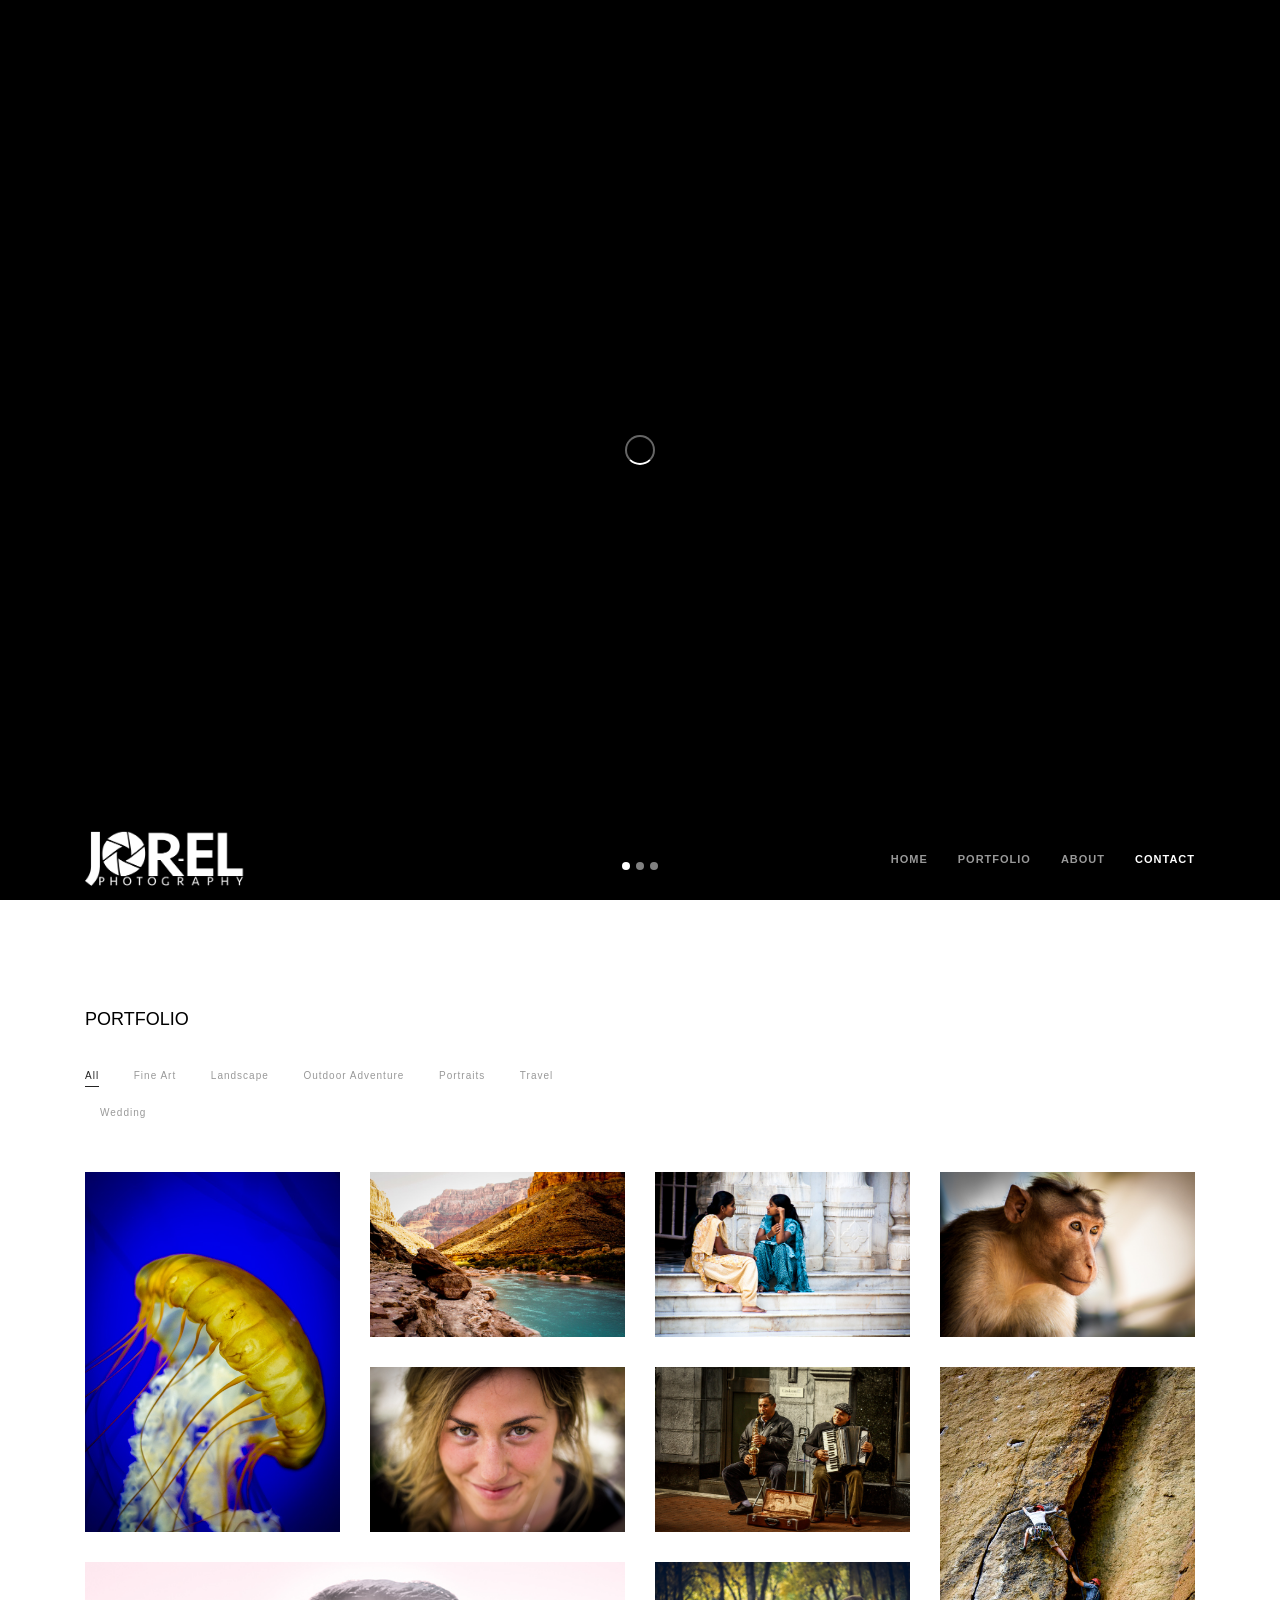
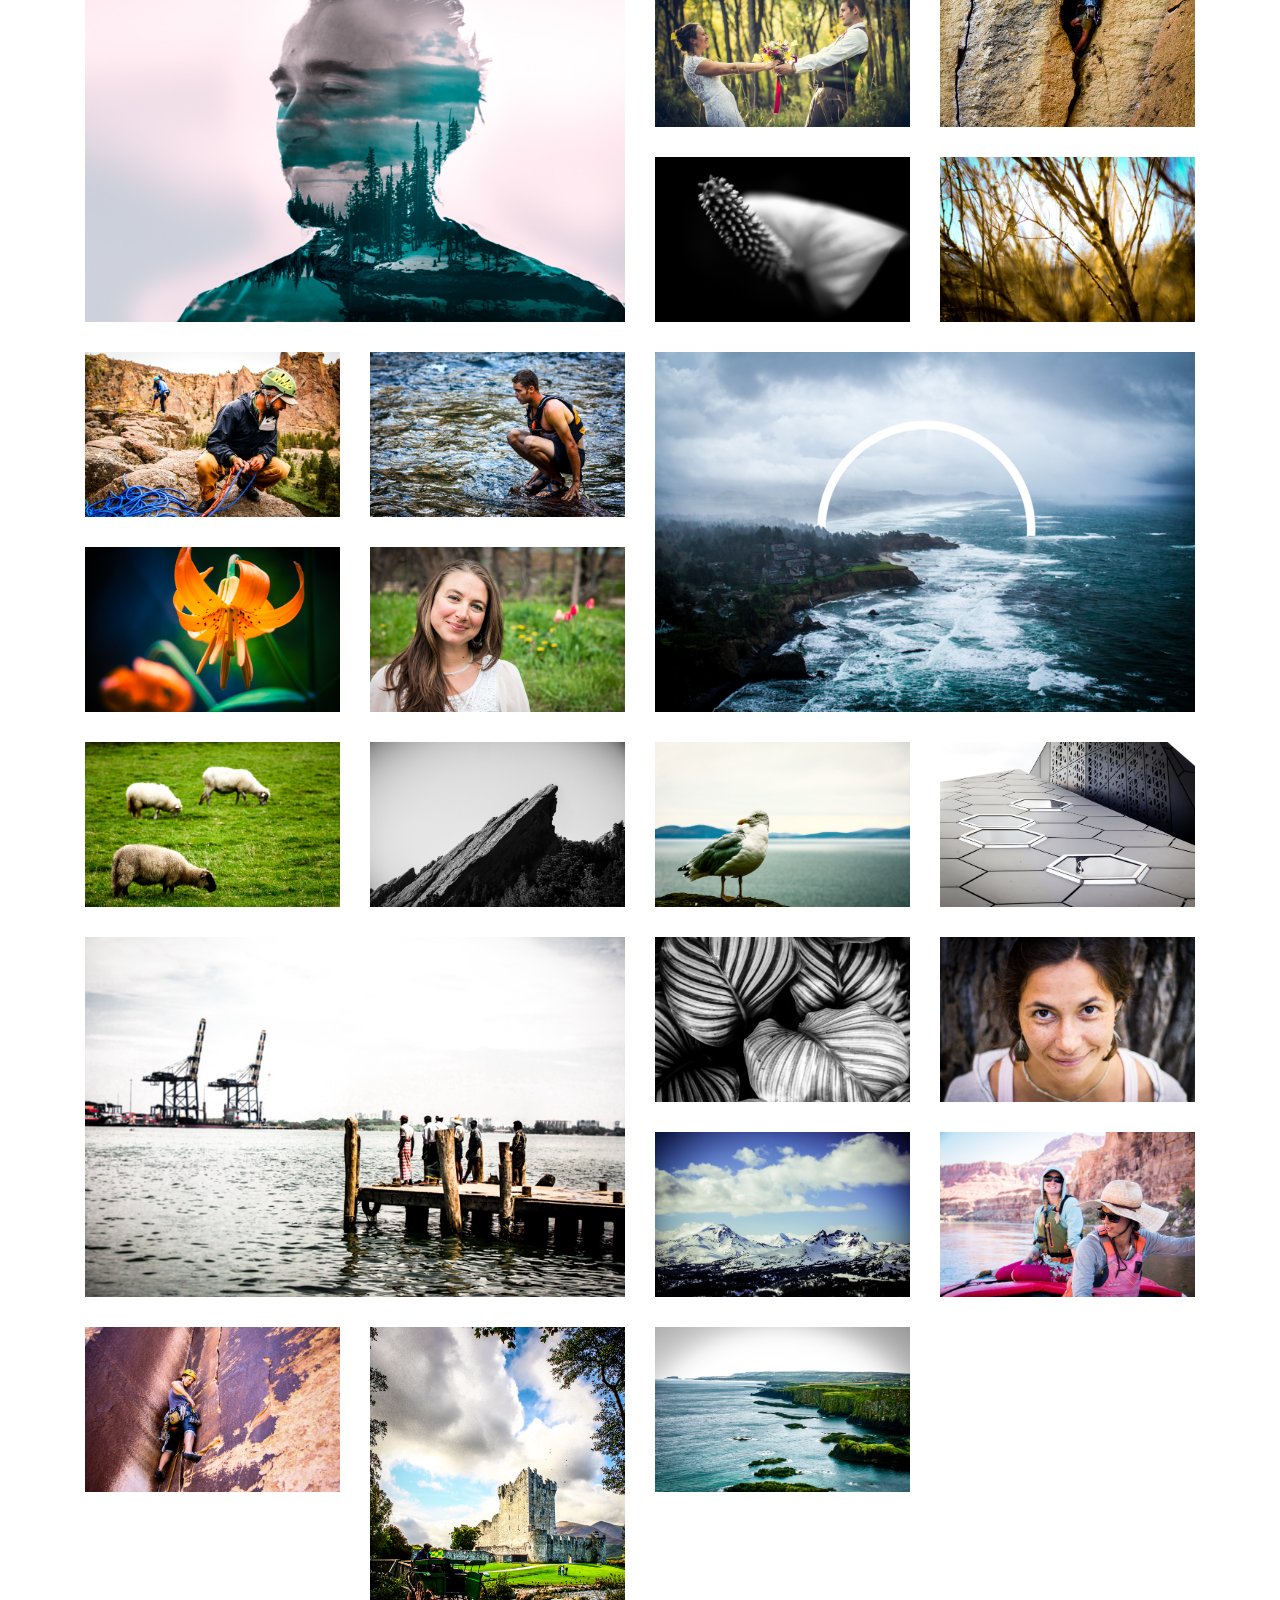
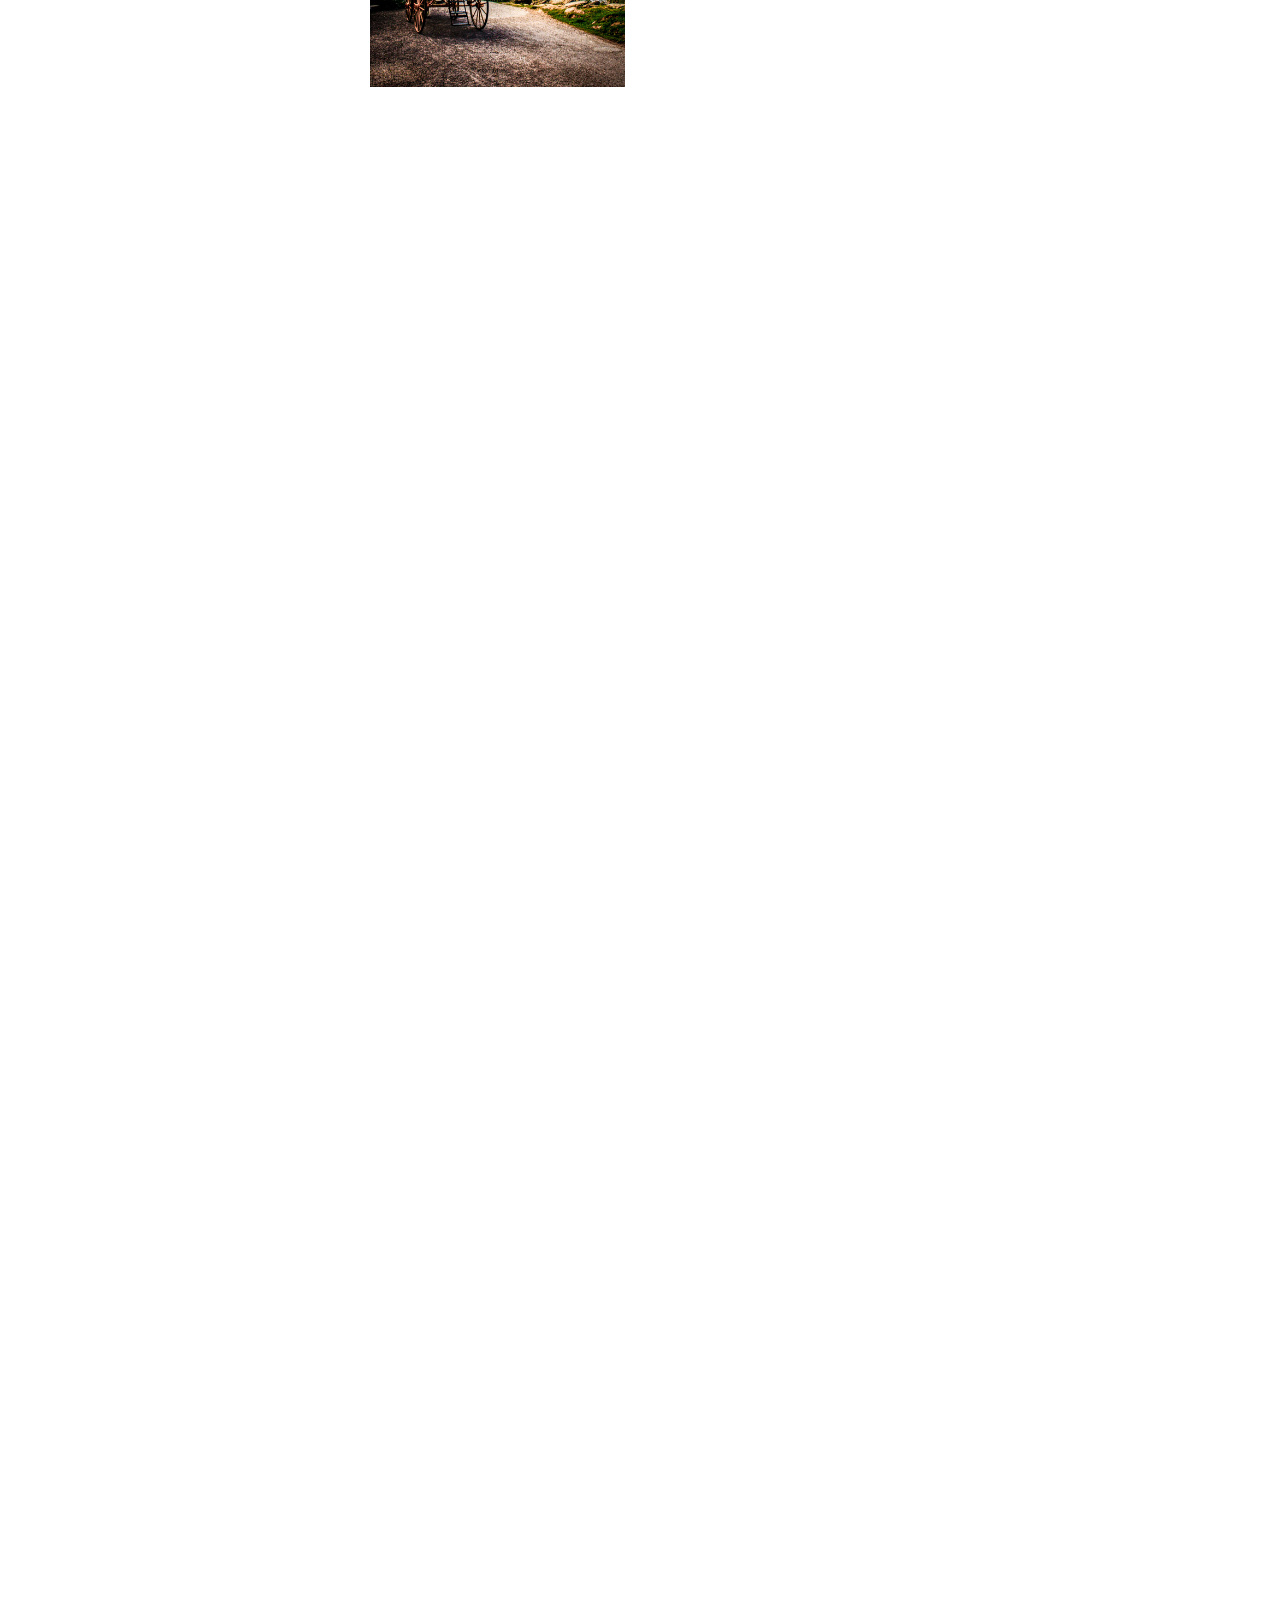
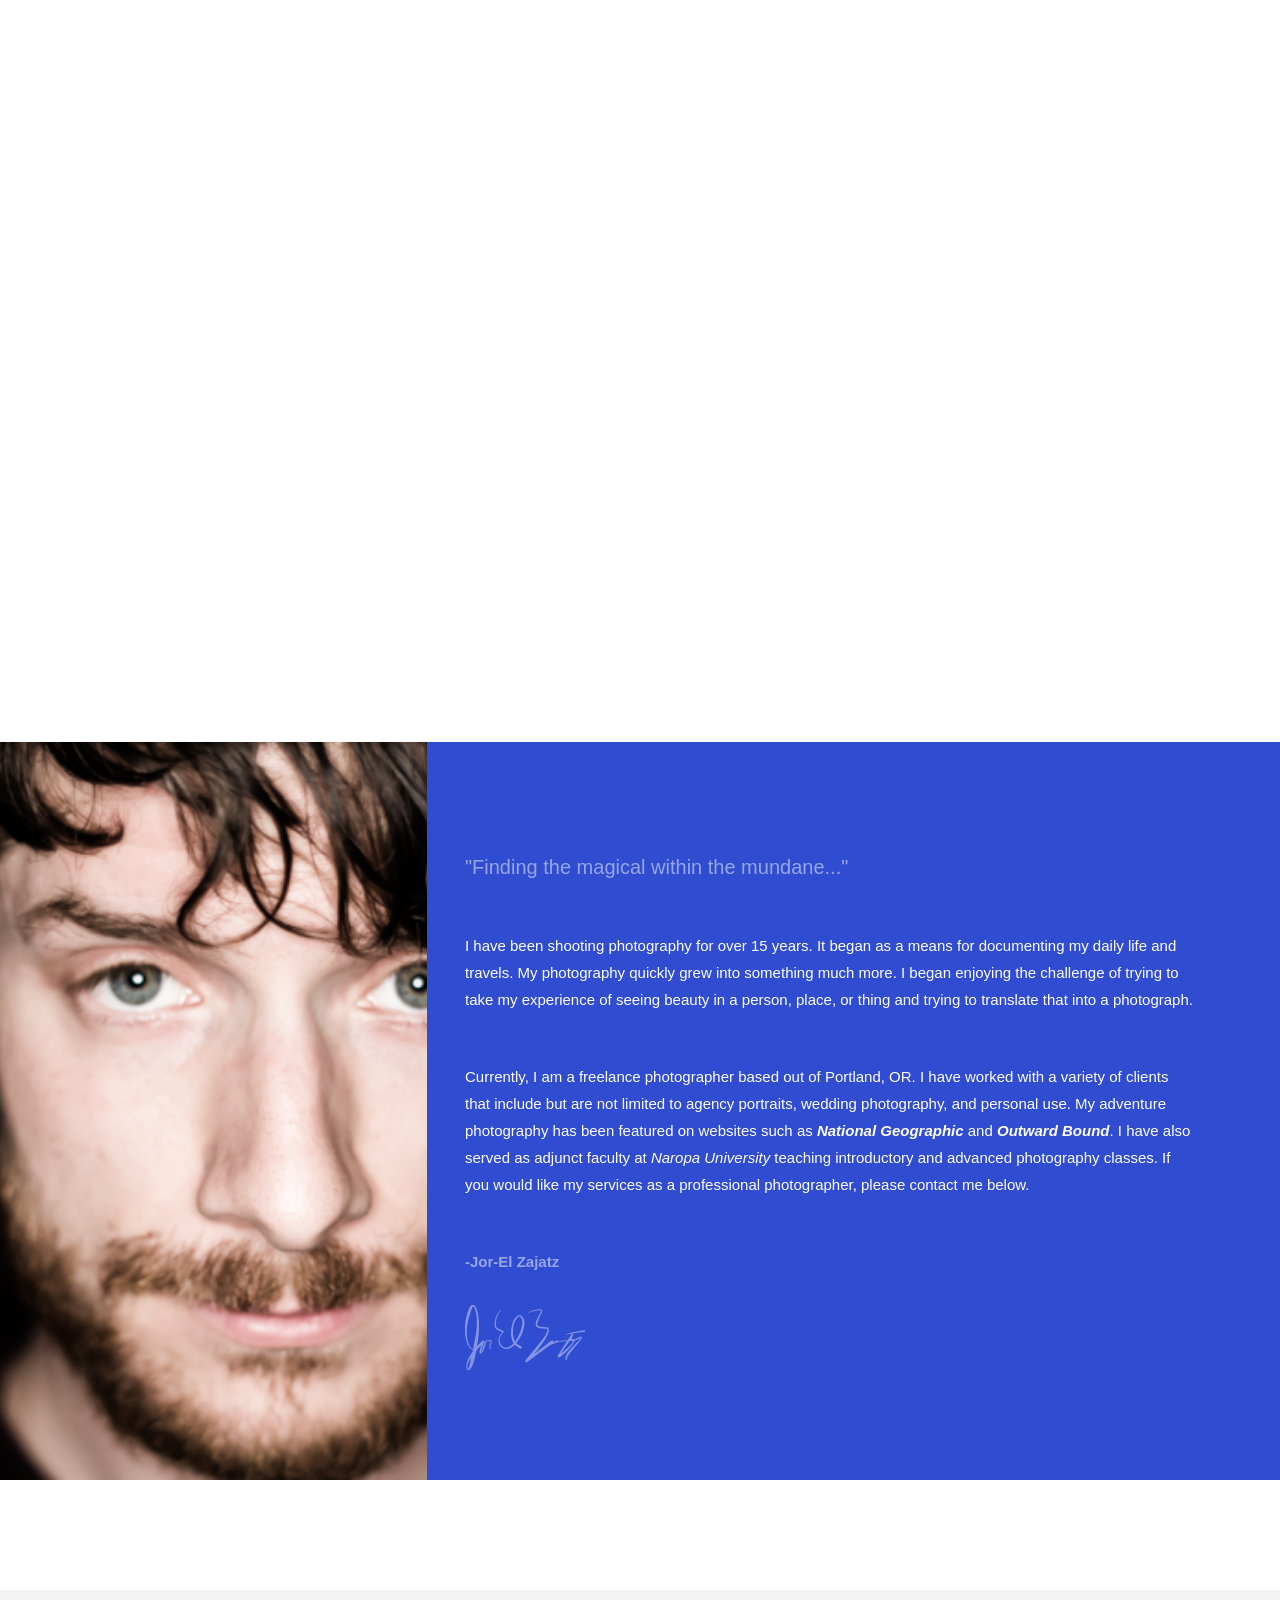
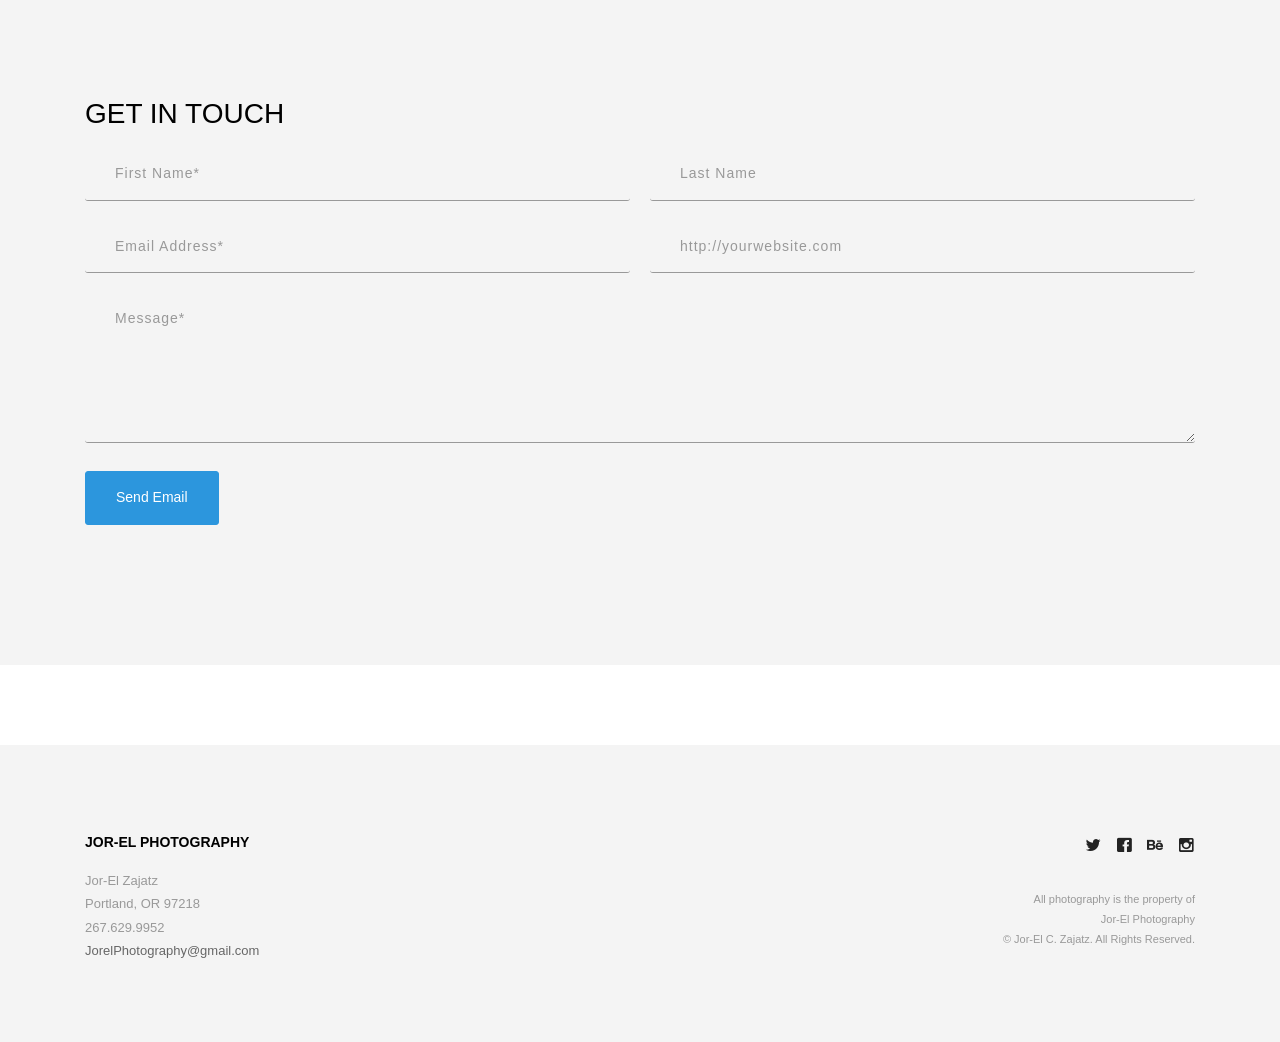
==== index.html @ 2454eb3c "Beautify JS/Fix Head" ====
<!DOCTYPE html>
<html lang="en">
<head>
	<meta charset="UTF-8" />
	<meta content="width=device-width,initial-scale=1.0,maximum-scale=1.0" name="viewport">
	<meta name="description" content="Jor-El captures stunning images with a masterful use of light and composition. View his fine art, landscape, adventure, portrait, travel, and wedding photography." /> 
	<META NAME="KEYWORDS" CONTENT="jorel, jor-el, zajatz, photo, photography, digital, camera, cameras, art, canon, wedding, slr, dslr, fine, art, outdoor, adventure, portraits, studio, landscape, portrait, nature, weddings, travel">
	<meta name="twitter:widgets:theme" content="light">
	<meta property="og:title" content="Jor-El Zajatz | Photography"/>
	<meta property="og:type" content="website"/>
	<meta property="og:image" content="http://www.jorelphotography.com"/>
	<meta property="og:description" content=""Jor-El captures stunning images with a masterful use of light and composition. View his fine art, landscape, adventure, portrait, travel, and wedding photography."" />
	<title>Jor-El Zajatz | Photography</title>
<!-- ****** faviconit.com favicons ****** -->
	<link rel="shortcut icon" href="/favicon.ico">
	<link rel="icon" sizes="16x16 32x32 64x64" href="/favicon.ico">
	<link rel="icon" type="image/png" sizes="196x196" href="images/favicon-192.png">
	<link rel="icon" type="image/png" sizes="160x160" href="/favicon-160.png">
	<link rel="icon" type="image/png" sizes="96x96" href="images/favicon-96.png">
	<link rel="icon" type="image/png" sizes="64x64" href="images/favicon-64.png">
	<link rel="icon" type="image/png" sizes="32x32" href="images/favicon-32.png">
	<link rel="icon" type="image/png" sizes="16x16" href="images/favicon-16.png">
	<link rel="apple-touch-icon" href="images/favicon-57.png">
	<link rel="apple-touch-icon" sizes="114x114" href="images/favicon-114.png">
	<link rel="apple-touch-icon" sizes="72x72" href="images/favicon-72.png">
	<link rel="apple-touch-icon" sizes="144x144" href="images/favicon-144.png">
	<link rel="apple-touch-icon" sizes="60x60" href="images/favicon-60.png">
	<link rel="apple-touch-icon" sizes="120x120" href="images/favicon-120.png">
	<link rel="apple-touch-icon" sizes="76x76" href="images/favicon-76.png">
	<link rel="apple-touch-icon" sizes="152x152" href="images/favicon-152.png">
	<link rel="apple-touch-icon" sizes="180x180" href="images/favicon-180.png">
	<meta name="msapplication-TileColor" content="#FFFFFF">
	<meta name="msapplication-TileImage" content="/favicon-144.png">
	<meta name="msapplication-config" content="/browserconfig.xml">
	<!-- ****** faviconit.com favicons ****** -->

	<!-- Font -->
	<link href='https://fonts.googleapis.com/css?family=Playfair+Display:400,700italic%7CMontserrat:400,700' rel='stylesheet' type='text/css'>
	
	<!-- Css -->
	<link rel="stylesheet" href="css/core.min.css" />
	<link rel="stylesheet" href="css/skin-photo-studio-one-page.css" />

	<!--[if lt IE 9]>
    	<script type="text/javascript" src="http://html5shiv.googlecode.com/svn/trunk/html5.js"></script>
    <![endif]-->
    <!-- Analytics -->
<script>
  (function(i,s,o,g,r,a,m){i['GoogleAnalyticsObject']=r;i[r]=i[r]||function(){
  (i[r].q=i[r].q||[]).push(arguments)},i[r].l=1*new Date();a=s.createElement(o),
  m=s.getElementsByTagName(o)[0];a.async=1;a.src=g;m.parentNode.insertBefore(a,m)
  })(window,document,'script','https://www.google-analytics.com/analytics.js','ga');

  ga('create', 'UA-58044496-1', 'auto');
  ga('send', 'pageview');

</script>
<!-- End Analytics -->

</head>
<body class="shop home-page">

	<!-- Side Navigation Menu -->
	<aside class="side-navigation-wrapper enter-right one-page-nav" data-no-scrollbar data-animation="reveal">
		<div class="side-navigation-scroll-pane">
			<div class="side-navigation-inner">
				<div class="side-navigation-header">
					<div class="navigation-hide side-nav-hide">
						<a href="#">
							<span class="icon-cancel medium"></span>
						</a>
					</div>
				</div>
				<nav class="side-navigation nav-block">
					<ul>
						<li class="current">
							<a href="#home" data-offset="0" class="scroll-link">Home</a>
						</li>
						<li>
							<a href="#portfolio" data-offset="-60" class="scroll-link">Portfolio</a>
						</li>						
						<li>
							<a href="#about" data-offset="-60" class="scroll-link">About</a>
						</li>
						<li>
							<a href="#contact" data-offset="-60" class="scroll-link">Contact</a>
						</li>
					</ul>
				</nav>
				<div class="side-navigation-footer center">
					<ul class="social-list list-horizontal center">
						<li><a href="https://twitter.com/jczajatz"><span class="icon-twitter small"></span></a></li>
						<li><a href="https://www.facebook.com/jorel.zajatz"><span class="icon-facebook small"></span></a></li>
						<li><a href="https://www.behance.net/jcz"><span class="icon-behance small"></span></a></li>
						<li><a href="https://www.instagram.com/jczajatz"><span class="icon-instagram small"></span></a></li>
					</ul>
					<p class="copyright no-margin-bottom">&copy; 2014 THEMEMOUNTAIN.</p>
				</div>
			</div>
		</div>
	</aside>
	<!-- Side Navigation Menu End -->

	<div class="wrapper reveal-side-navigation">
		<div class="wrapper-inner">

			<!-- Header -->
			<header class="header header-bottom header-fixed-on-mobile header-transparent" data-bkg-threshold="window-height" data-sticky-threshold="window-height">
				<div class="header-inner">
					<div class="row nav-bar">
						<div class="column width-12 nav-bar-inner">
							<div class="logo">
								<div class="logo-inner">
									<a href=""><img src="images/photo-studio/logo-dark.png" alt="Jor-El Photography Logo Dark" /></a>
									<a href=""><img src="images/photo-studio/logo.png" alt="Jor-El Photography Logo" /></a>
								</div>
							</div>
							<nav class="navigation nav-block secondary-navigation nav-right">
								<ul>
									<!-- Dropdown Cart Overview
									<li>
										<div class="dropdown">
											<a href="#" class="nav-icon cart button no-page-fade"><span class="cart-indication"><span class="icon-shopping-cart"></span> <span class="badge">3</span></span></a>
											<ul class="dropdown-list custom-content cart-overview">
												<li class="cart-item">
													<a href="single-product.html" class="product-thumbnail">
														<img src="images/design-agency/portfolio/grid/no-margins/project-6-square.jpg" alt="" />
													</a>
													<div class="product-details">
														<a href="single-product.html" class="product-title">
															Cotton Jump Suit
														</a>
														<span class="product-quantity">2 x</span>
														<span class="product-price"><span class="currency">$</span>15.00</span>
														<a href="#" class="product-remove icon-cancel"></a>
													</div>
												</li>
												<li class="cart-item">
													<a href="single-product.html" class="product-thumbnail">
														<img src="images/design-agency/portfolio/grid/no-margins/project-7-square.jpg" alt="" />
													</a>
													<div class="product-details">
														<a href="single-product.html" class="product-title">
															Cotton Jump Suit
														</a>
														<span class="product-quantity">2 x</span>
														<span class="product-price"><span class="currency">$</span>15.00</span>
														<a href="#" class="product-remove icon-cancel"></a>
													</div>
												</li>
												<li class="cart-item">
													<a href="single-product.html" class="product-thumbnail">
														<img src="images/design-agency/portfolio/grid/no-margins/project-8-square.jpg" alt="" />
													</a>
													<div class="product-details">
														<a href="single-product.html" class="product-title">
															Cotton Jump Suit
														</a>
														<span class="product-quantity">2 x</span>
														<span class="product-price"><span class="currency">$</span>15.00</span>
														<a href="#" class="product-remove icon-cancel"></a>
													</div>
												</li>
												<li class="cart-subtotal">
													Sub Total
													<span class="amount"><span class="currency">$</span>15.00</span>
												</li>
												<li class="cart-actions">
													<a href="cart.html" class="view-cart">View Cart</a>
													<a href="checkout.html" class="checkout button small"><span class="icon-check"></span> Checkout</a>
												</li>
											</ul>
										</div>
									</li> -->
									<!-- Dropdown Search Module
									<li>
										<div class="dropdown">
											<a href="#" class="nav-icon search button no-page-fade"><span class="icon-magnifying-glass"></span></a>
											<div class="dropdown-list custom-content cart-overview">
												<div class="search-form-container site-search">
													<form action="#" method="get" novalidate>
														<div class="row">
															<div class="column width-12">
																<div class="field-wrapper">
																	<input type="text" name="search" class="form-search form-element no-margin-bottom" placeholder="type &amp; hit enter...">
																	<span class="border"></span>
																</div>
															</div>
														</div>
													</form>
													<div class="form-response"></div>
												</div>
											</div>
										</div>
									</li> -->
									<!-- Login
									<li>
										<div class="v-align-middle">
											<div class="dropdown">
												<a href="#" class="button no-page-fade no-label-on-mobile small text-uppercase no-margin-bottom"><span class="icon-lock left"></span><span>Private Collection</span></a>
												<div class="dropdown-list custom-content">
													<h5>Access Your Account</h5>
													<div class="login-form-container">
														<form class="login-form" action="#" method="post" novalidate>
															<div class="row">
																<div class="column width-12">
																	<div class="field-wrapper">
																		<input type="text" name="email" class="form-name form-element small no-padding-left no-padding-right" placeholder="E-mail" tabindex="1" required>
																	</div>
																</div>
																<div class="column width-12">
																	<div class="field-wrapper">
																		<input type="password" name="password" class="form-email form-element small no-padding-left no-padding-right" placeholder="Password" tabindex="2" required>
																	</div>
																</div>
																<div class="column width-6">
																	<input type="submit" value="Sign In" class="form-submit button small bkg-charcoal bkg-hover-theme color-white color-hover-white">
																</div>
																<div class="column width-6 right">
																	<a class="recuperate-password pt-10" href="">Password?</a>
																</div>
															</div>
															<input type="text" name="honeypot" class="form-honeypot form-element">
														</form>
														<div class="form-response"></div>
													</div>
												</div>
											</div>
										</div>
									</li>
									 -->
									<li class="aux-navigation hide">
										<!-- Aux Navigation -->
										<a href="#" class="navigation-show side-nav-show nav-icon">
											<span class="icon-menu"></span>
										</a>
									</li>
								</ul>
							</nav>
							<nav class="navigation nav-block primary-navigation nav-right">
								<ul>
									<li class="current">
										<a href="#home" data-offset="0" class="scroll-link">Home</a>
									</li>
									<li>
										<a href="#portfolio" data-offset="-60" class="scroll-link">Portfolio</a>
									</li>									
									<li>
										<a href="#about" data-offset="-160" class="scroll-link">About</a>
									</li>
									<li>
										<a href="#contact" data-offset="-60" class="scroll-link">Contact</a>
									</li>
								</ul>
							</nav>
						</div>
					</div>
				</div>
			</header>
			<!-- Header End -->

			<!-- Content -->
			<div class="content clearfix">

				<!-- Fullscreen Slider Section -->
				<section class="section-block featured-media window-height tm-slider-parallax-container">
					<div class="tm-slider-container full-width-slider" data-featured-slider data-parallax data-parallax-fade-out data-animation="scaleOut" data-speed="1200" data-scale-under="960">
						<ul class="tms-slides">
							<li class="tms-slide" data-image data-force-fit data-overlay-bkg-color="#000000" data-overlay-bkg-opacity="0.2">
								<div class="tms-content">
									<div class="tms-content-inner center v-align-middle">
										<div class="row">
											<div class="column width-6 offset-3 color-white">
												<h1 class="tms-caption lspacing--0.05em weight-bold text-uppercase no-margin-bottom"
													data-animate-in="preset:slideInDownShort;duration:600ms;delay:500ms;"
													data-no-scale
												>
													JOR-EL ZAJATZ
												</h1>
												<div class="clear"></div>
												<p class="tms-caption weight-medium text-uppercase lspacing-medium hide-on-mobile"
													data-animate-in="preset:slideInDownShort;duration:600ms;delay:300ms;"
													data-no-scale
												>
													Lifestyle Photographer
												</p>
											</div>
										</div>
									</div>
								</div>
								<img data-src="images/photo-studio/slider/JCZ150811-49.jpg" data-retina src="images/blank.png" alt=""/>
							</li>
							<li class="tms-slide" data-image data-force-fit data-overlay-bkg-color="#000000" data-overlay-bkg-opacity="0.1">
								<div class="tms-content">
									<div class="tms-content-inner center v-align-middle">
										<div class="row">
											<div class="column width-6 offset-3 color-black">
												<h1 class="tms-caption lspacing--0.05em weight-bold text-uppercase no-margin-bottom"
													data-animate-in="preset:slideInDownShort;duration:600ms;delay:500ms;"
													data-no-scale
												>
													JOR-EL ZAJATZ
												</h1>
												<div class="clear"></div>
												<p class="tms-caption weight-medium text-uppercase lspacing-medium hide-on-mobile"
													data-animate-in="preset:slideInDownShort;duration:600ms;delay:300ms;"
													data-no-scale
												>
													Lifestyle Photographer
												</p>
											</div>
										</div>
									</div>
								</div>
								<img data-src="images/photo-studio/slider/JCZ130110-4.jpg" data-retina src="images/blank.png" alt=""/>
							</li>
							<li class="tms-slide" data-image data-force-fit data-overlay-bkg-color="#000000" data-overlay-bkg-opacity="0.1">
								<div class="tms-content">
									<div class="tms-content-inner center v-align-middle">
										<div class="row">
											<div class="column width-6 offset-3 color-white">
												<h1 class="tms-caption lspacing--0.05em weight-bold text-uppercase no-margin-bottom"
													data-animate-in="preset:slideInDownShort;duration:600ms;delay:500ms;"
													data-no-scale
												>
													JOR-EL ZAJATZ
												</h1>
												<div class="clear"></div>
												<p class="tms-caption weight-medium text-uppercase lspacing-medium hide-on-mobile"
													data-animate-in="preset:slideInDownShort;duration:600ms;delay:300ms;"
													data-no-scale
												>
													Lifestyle Photographer
												</p>
											</div>
										</div>
									</div>
								</div>
								<img data-src="images/photo-studio/slider/slide-4-fs.jpg" data-retina src="images/blank.png" alt=""/>
							</li>
						</ul>
					</div>
				</section>
				<!-- Fullscreen Slider Section End -->
				<!-- Portfolio Section -->
				<div id="portfolio">

					<!-- Filter Menu End -->
					<div class="section-block grid-filter-menu left pt-110">
						<div class="row no-padding">
							<div class="column width-12">
								<h3 class="mb-30 mb-mobile-50">Portfolio</h3>
							</div>
							<div class="column width-6">
								<ul>
									<li><a class="active" href="#" data-filter="*">All</a></li>
									<li><a href="#" data-filter=".fine">Fine Art</a></li>
									<li><a href="#" data-filter=".landscapes">Landscape</a></li>
									<li><a href="#" data-filter=".adventure">Outdoor Adventure</a></li>
									<li><a href="#" data-filter=".portraits">Portraits</a></li>
									<li><a href="#" data-filter=".travel">Travel</a></li>
									<li><a href="#" data-filter=".wedding">Wedding</a></li>
								</ul>
							</div>
						</div>
					</div>
					<!-- Filter Menu End -->

					<!-- Portfolio Grid -->
					<div class="section-block grid-container fade-in-progressively no-padding-top" data-layout-mode="masonry" data-grid-ratio="1.5" data-animate-filter-duration="700" data-set-dimensions data-animate-resize data-animate-resize-duration="0">
						<div class="row">
							<div class="column width-12">
								<div class="row grid content-grid-4">
									<div class="grid-item portrait fine">
										<div class="thumbnail img-scale-in" data-hover-easing="easeInOut" data-hover-speed="800" data-hover-bkg-color="#000000" data-hover-bkg-opacity="0.4">
											<a class="overlay-link lightbox-link" data-group="travel" data-image-url="http://sartre.thememountain.com/images/photo-studio/portfolio/grid/large-margins/fine-14.jpg" href="images/photo-studio/portfolio/grid/large-margins/fine-14.jpg">
												<img src="images/photo-studio/portfolio/grid/large-margins/fine-14.jpg" alt=""/>
												<span class="overlay-info v-align-bottom left">
													<span>
														<span>
															<span class="text-line bkg-white mb-10"></span>
															<span class="project-title">Velella Jellyfish</span>
															<span class="project-description">Astoria, OR</span>
														</span>
													</span>
												</span>
											</a>
										</div>
									</div>
									<div class="grid-item landscapes">
										<div class="thumbnail img-scale-in" data-hover-easing="easeInOut" data-hover-speed="800" data-hover-bkg-color="#000000" data-hover-bkg-opacity="0.4">
											<a class="overlay-link lightbox-link" data-group="landscapes" data-image-url="http://sartre.thememountain.com/images/photo-studio/portfolio/grid/large-margins/landscape-5.jpg" href="images/photo-studio/portfolio/grid/large-margins/landscape-5.jpg">
												<img src="images/photo-studio/portfolio/grid/large-margins/landscape-5.jpg" alt=""/>
												<span class="overlay-info v-align-bottom left">
													<span>
														<span>
															<span class="text-line bkg-white mb-10"></span>
															<span class="project-title">Little Colorado River</span>
															<span class="project-description">Grand Canyon, AZ</span>
														</span>
													</span>
												</span>
											</a>
										</div>
									</div>
									<div class="grid-item travel">
										<div class="thumbnail img-scale-in" data-hover-easing="easeInOut" data-hover-speed="800" data-hover-bkg-color="#000000" data-hover-bkg-opacity="0.4">
											<a class="overlay-link lightbox-link" data-group="india" data-image-url="http://sartre.thememountain.com/images/photo-studio/portfolio/grid/large-margins/travel-18.jpg" href="images/photo-studio/portfolio/grid/large-margins/travel-18.jpg">
												<img src="images/photo-studio/portfolio/grid/large-margins/travel-18.jpg" alt=""/>
												<span class="overlay-info v-align-bottom left">
													<span>
														<span>
															<span class="text-line bkg-white mb-10"></span>
															<span class="project-title">Women in Conversation</span>
															<span class="project-description">Mumbai, India</span>
														</span>
													</span>
												</span>
											</a>
										</div>
									</div>
									<div class="grid-item travel">
										<div class="thumbnail img-scale-in" data-hover-easing="easeInOut" data-hover-speed="800" data-hover-bkg-color="#000000" data-hover-bkg-opacity="0.4">
											<a class="overlay-link lightbox-link" data-group="india" data-image-url="http://sartre.thememountain.com/images/photo-studio/portfolio/grid/large-margins/travel-20.jpg" href="images/photo-studio/portfolio/grid/large-margins/travel-20.jpg">
												<img src="images/photo-studio/portfolio/grid/large-margins/travel-20.jpg" alt=""/>
												<span class="overlay-info v-align-bottom left">
													<span>
														<span>
															<span class="text-line bkg-white mb-10"></span>
															<span class="project-title">Monkey</span>
															<span class="project-description">Bangalore, India</span>
														</span>
													</span>
												</span>
											</a>
										</div>
									</div>
									<div class="grid-item everyday portraits">
										<div class="thumbnail img-scale-in" data-hover-easing="easeInOut" data-hover-speed="800" data-hover-bkg-color="#000000" data-hover-bkg-opacity="0.4">
											<a class="overlay-link lightbox-link" data-group="everyday" data-image-url="http://sartre.thememountain.com/images/photo-studio/portfolio/grid/large-margins/everyday_full-1.jpg" href="images/photo-studio/portfolio/grid/large-margins/everyday_full-1.jpg">
												<img src="images/photo-studio/portfolio/grid/large-margins/portrait-1.jpg" alt=""/>
												<span class="overlay-info v-align-bottom left">
													<span>
														<span>
															<span class="text-line bkg-white mb-10"></span>
															<span class="project-title">Regina</span>
															<span class="project-description">Everyday Spirituality</span>
														</span>
													</span>
												</span>
											</a>
										</div>
									</div>
									<div class="grid-item travel">
										<div class="thumbnail img-scale-in" data-hover-easing="easeInOut" data-hover-speed="800" data-hover-bkg-color="#000000" data-hover-bkg-opacity="0.4">
											<a class="overlay-link lightbox-link" data-group="ireland" data-image-url="http://sartre.thememountain.com/images/photo-studio/portfolio/grid/large-margins/travel-7.jpg" href="images/photo-studio/portfolio/grid/large-margins/travel-7.jpg">
												<img src="images/photo-studio/portfolio/grid/large-margins/travel-7.jpg" alt=""/>
												<span class="overlay-info v-align-bottom left">
													<span>
														<span>
															<span class="text-line bkg-white mb-10"></span>
															<span class="project-title">Street Musicians</span>
															<span class="project-description">Dublin, Ireland</span>
														</span>
													</span>
												</span>
											</a>
										</div>
									</div>
									<div class="grid-item large landscape inner">
										<div class="thumbnail img-scale-in" data-hover-easing="easeInOut" data-hover-speed="800" data-hover-bkg-color="#000000" data-hover-bkg-opacity="0.4">
											<a class="overlay-link lightbox-link" data-group="inner" data-image-url="http://sartre.thememountain.com/images/photo-studio/portfolio/grid/large-margins/fine-3.jpg" href="images/photo-studio/portfolio/grid/large-margins/fine-3.jpg">
												<img src="images/photo-studio/portfolio/grid/large-margins/fine-3.jpg" alt=""/>
												<span class="overlay-info v-align-bottom left">
													<span>
														<span>
															<span class="text-line bkg-white mb-10"></span>
															<span class="project-title">Steven</span>
															<span class="project-description">Inner Nature</span>
														</span>
													</span>
												</span>
											</a>
										</div>
									</div>
									<div class="grid-item portrait adventure">
										<div class="thumbnail img-scale-in" data-hover-easing="easeInOut" data-hover-speed="800" data-hover-bkg-color="#000000" data-hover-bkg-opacity="0.4">
											<a class="overlay-link lightbox-link" data-group="adventure" data-image-url="http://sartre.thememountain.com/images/photo-studio/portfolio/grid/large-margins/adventure-2.jpg" href="images/photo-studio/portfolio/grid/large-margins/adventure-2.jpg">
												<img src="images/photo-studio/portfolio/grid/large-margins/adventure-2.jpg" alt=""/>
												<span class="overlay-info v-align-bottom left">
													<span>
														<span>
															<span class="text-line bkg-white mb-10"></span>
															<span class="project-title">Downclimb</span>
															<span class="project-description">Smith Rock, OR</span>
														</span>
													</span>
												</span>
											</a>
										</div>
									</div>
									<div class="grid-item wedding">
										<div class="thumbnail img-scale-in" data-hover-easing="easeInOut" data-hover-speed="800" data-hover-bkg-color="#000000" data-hover-bkg-opacity="0.4">
											<a class="overlay-link lightbox-link" data-group="wedding" data-image-url="http://sartre.thememountain.com/images/photo-studio/portfolio/grid/large-margins/wedding-4.jpg" href="images/photo-studio/portfolio/grid/large-margins/wedding-4.jpg">
												<img src="images/photo-studio/portfolio/grid/large-margins/wedding-4.jpg" alt=""/>
												<span class="overlay-info v-align-bottom left">
													<span>
														<span>
															<span class="text-line bkg-white mb-10"></span>
															<span class="project-title">Balance of Love</span>
															<span class="project-description">Wedding</span>
														</span>
													</span>
												</span>
											</a>
										</div>
									</div>
									<div class="grid-item fine">
										<div class="thumbnail img-scale-in" data-hover-easing="easeInOut" data-hover-speed="800" data-hover-bkg-color="#000000" data-hover-bkg-opacity="0.4">
											<a class="overlay-link lightbox-link" data-group="botanics" data-image-url="http://sartre.thememountain.com/images/photo-studio/portfolio/grid/large-margins/fine-10.jpg" href="images/photo-studio/portfolio/grid/large-margins/fine-10.jpg">
												<img src="images/photo-studio/portfolio/grid/large-margins/fine-10.jpg" alt=""/>
												<span class="overlay-info v-align-bottom left">
													<span>
														<span>
															<span class="text-line bkg-white mb-10"></span>
															<span class="project-title">Star Tetrahedron</span>
															<span class="project-description">Botanics</span>
														</span>
													</span>
												</span>
											</a>
										</div>
									</div>
									<div class="grid-item fine">
										<div class="thumbnail img-scale-in" data-hover-easing="easeInOut" data-hover-speed="800" data-hover-bkg-color="#000000" data-hover-bkg-opacity="0.4">
											<a class="overlay-link lightbox-link" data-group="fine" data-image-url="http://sartre.thememountain.com/images/photo-studio/portfolio/grid/large-margins/fine-18.jpg" href="images/photo-studio/portfolio/grid/large-margins/fine-18.jpg">
												<img src="images/photo-studio/portfolio/grid/large-margins/fine-18.jpg" alt=""/>
												<span class="overlay-info v-align-bottom left">
													<span>
														<span>
															<span class="text-line bkg-white mb-10"></span>
															<span class="project-title">Desert Brush</span>
															<span class="project-description">Boulder City, NV</span>
														</span>
													</span>
												</span>
											</a>
										</div>
									</div>
									<div class="grid-item adventure">
										<div class="thumbnail img-scale-in" data-hover-easing="easeInOut" data-hover-speed="800" data-hover-bkg-color="#000000" data-hover-bkg-opacity="0.4">
											<a class="overlay-link lightbox-link" data-group="adventure" data-image-url="http://sartre.thememountain.com/images/photo-studio/portfolio/grid/large-margins/adventure-5.jpg" href="images/photo-studio/portfolio/grid/large-margins/adventure-5.jpg">
												<img src="images/photo-studio/portfolio/grid/large-margins/adventure-5.jpg" alt=""/>
												<span class="overlay-info v-align-bottom left">
													<span>
														<span>
															<span class="text-line bkg-white mb-10"></span>
															<span class="project-title">Top Rope Management</span>
															<span class="project-description">Smith Rocks, OR</span>
														</span>
													</span>
												</span>
											</a>
										</div>
									</div>
									<div class="grid-item adventure">
										<div class="thumbnail img-scale-in" data-hover-easing="easeInOut" data-hover-speed="800" data-hover-bkg-color="#000000" data-hover-bkg-opacity="0.4">
											<a class="overlay-link lightbox-link" data-group="adventure" data-image-url="http://sartre.thememountain.com/images/photo-studio/portfolio/grid/large-margins/adventure-3.jpg" href="images/photo-studio/portfolio/grid/large-margins/adventure-3.jpg">
												<img src="images/photo-studio/portfolio/grid/large-margins/adventure-3.jpg" alt=""/>
												<span class="overlay-info v-align-bottom left">
													<span>
														<span>
															<span class="text-line bkg-white mb-10"></span>
															<span class="project-title">Swiftwater Swimmer</span>
															<span class="project-description">Metolius River, OR</span>
														</span>
													</span>
												</span>
											</a>
										</div>
									</div>
									<div class="grid-item large landscape fine">
										<div class="thumbnail img-scale-in" data-hover-easing="easeInOut" data-hover-speed="800" data-hover-bkg-color="#000000" data-hover-bkg-opacity="0.4">
											<a class="overlay-link lightbox-link" data-group="natural" data-image-url="http://sartre.thememountain.com/images/photo-studio/portfolio/grid/large-margins/fine-5.jpg" href="images/photo-studio/portfolio/grid/large-margins/fine-5.jpg">
												<img src="images/photo-studio/portfolio/grid/large-margins/fine-5.jpg" alt=""/>
												<span class="overlay-info v-align-bottom left">
													<span>
														<span>
															<span class="text-line bkg-white mb-10"></span>
															<span class="project-title">Pacific Circle</span>
															<span class="project-description">Natural Geometry</span>
														</span>
													</span>
												</span>
											</a>
										</div>
									</div>
									<div class="grid-item fine">
										<div class="thumbnail img-scale-in" data-hover-easing="easeInOut" data-hover-speed="800" data-hover-bkg-color="#000000" data-hover-bkg-opacity="0.4">
											<a class="overlay-link lightbox-link" data-group="botanics" data-image-url="http://sartre.thememountain.com/images/photo-studio/portfolio/grid/large-margins/fine-15.jpg" href="images/photo-studio/portfolio/grid/large-margins/fine-15.jpg">
												<img src="images/photo-studio/portfolio/grid/large-margins/fine-15.jpg" alt=""/>
												<span class="overlay-info v-align-bottom left">
													<span>
														<span>
															<span class="text-line bkg-white mb-10"></span>
															<span class="project-title">Contemplative Tulip</span>
															<span class="project-description">Botanics</span>
														</span>
													</span>
												</span>
											</a>
										</div>
									</div>
									<div class="grid-item portraits">
										<div class="thumbnail img-scale-in" data-hover-easing="easeInOut" data-hover-speed="800" data-hover-bkg-color="#000000" data-hover-bkg-opacity="0.4">
											<a class="overlay-link lightbox-link" data-group="portraits" data-image-url="http://sartre.thememountain.com/images/photo-studio/portfolio/grid/large-margins/portrait-6.jpg" href="images/photo-studio/portfolio/grid/large-margins/portrait-6.jpg">
												<img src="images/photo-studio/portfolio/grid/large-margins/portrait-6.jpg" alt=""/>
												<span class="overlay-info v-align-bottom left">
													<span>
														<span>
															<span class="text-line bkg-white mb-10"></span>
															<span class="project-title">Jasleen</span>
															<span class="project-description">Portraits</span>
														</span>
													</span>
												</span>
											</a>
										</div>
									</div>
									<div class="grid-item travel">
										<div class="thumbnail img-scale-in" data-hover-easing="easeInOut" data-hover-speed="800" data-hover-bkg-color="#000000" data-hover-bkg-opacity="0.4">
											<a class="overlay-link lightbox-link" data-group="ireland" data-image-url="http://sartre.thememountain.com/images/photo-studio/portfolio/grid/large-margins/travel-4.jpg" href="images/photo-studio/portfolio/grid/large-margins/travel-4.jpg">
												<img src="images/photo-studio/portfolio/grid/large-margins/travel-4.jpg" alt=""/>
												<span class="overlay-info v-align-bottom left">
													<span>
														<span>
															<span class="text-line bkg-white mb-10"></span>
															<span class="project-title">Sheep</span>
															<span class="project-description">Dingle Peninsula, Ireland</span>
														</span>
													</span>
												</span>
											</a>
										</div>
									</div>
									<div class="grid-item fine landscapes">
										<div class="thumbnail img-scale-in" data-hover-easing="easeInOut" data-hover-speed="800" data-hover-bkg-color="#000000" data-hover-bkg-opacity="0.4">
											<a class="overlay-link lightbox-link" data-group="fine" data-image-url="http://sartre.thememountain.com/images/photo-studio/portfolio/grid/large-margins/fine-9.jpg" href="images/photo-studio/portfolio/grid/large-margins/fine-9.jpg">
												<img src="images/photo-studio/portfolio/grid/large-margins/fine-9.jpg" alt=""/>
												<span class="overlay-info v-align-bottom left">
													<span>
														<span>
															<span class="text-line bkg-white mb-10"></span>
															<span class="project-title">Flatiron</span>
															<span class="project-description">Boulder, CO</span>
														</span>
													</span>
												</span>
											</a>
										</div>
									</div>
									<div class="grid-item travel">
										<div class="thumbnail img-scale-in" data-hover-easing="easeInOut" data-hover-speed="800" data-hover-bkg-color="#000000" data-hover-bkg-opacity="0.4">
											<a class="overlay-link lightbox-link" data-group="ireland" data-image-url="http://sartre.thememountain.com/images/photo-studio/portfolio/grid/large-margins/travel-5.jpg" href="images/photo-studio/portfolio/grid/large-margins/travel-5.jpg">
												<img src="images/photo-studio/portfolio/grid/large-margins/travel-5.jpg" alt=""/>
												<span class="overlay-info v-align-bottom left">
													<span>
														<span>
															<span class="text-line bkg-white mb-10"></span>
															<span class="project-title">Gull</span>
															<span class="project-description">Dingle Peninsula, Ireland</span>
														</span>
													</span>
												</span>
											</a>
										</div>
									</div><div class="grid-item fine">
										<div class="thumbnail img-scale-in" data-hover-easing="easeInOut" data-hover-speed="800" data-hover-bkg-color="#000000" data-hover-bkg-opacity="0.4">
											<a class="overlay-link lightbox-link" data-group="fine" data-image-url="http://sartre.thememountain.com/images/photo-studio/portfolio/grid/large-margins/fine-12.jpg" href="images/photo-studio/portfolio/grid/large-margins/fine-12.jpg">
												<img src="images/photo-studio/portfolio/grid/large-margins/fine-12.jpg" alt=""/>
												<span class="overlay-info v-align-bottom left">
													<span>
														<span>
															<span class="text-line bkg-white mb-10"></span>
															<span class="project-title">The Glass Ceiling</span>
															<span class="project-description">Denver, CO</span>
														</span>
													</span>
												</span>
											</a>
										</div>
									</div><div class="grid-item large landscape travel">
										<div class="thumbnail img-scale-in" data-hover-easing="easeInOut" data-hover-speed="800" data-hover-bkg-color="#000000" data-hover-bkg-opacity="0.4">
											<a class="overlay-link lightbox-link" data-group="india" data-image-url="http://sartre.thememountain.com/images/photo-studio/portfolio/grid/large-margins/travel-14.jpg" href="images/photo-studio/portfolio/grid/large-margins/travel-14.jpg">
												<img src="images/photo-studio/portfolio/grid/large-margins/travel-14.jpg" alt=""/>
												<span class="overlay-info v-align-bottom left">
													<span>
														<span>
															<span class="text-line bkg-white mb-10"></span>
															<span class="project-title">Fishing Dock</span>
															<span class="project-description">Fort Kochi, India</span>
														</span>
													</span>
												</span>
											</a>
										</div>
									</div><div class="grid-item fine botanics">
										<div class="thumbnail img-scale-in" data-hover-easing="easeInOut" data-hover-speed="800" data-hover-bkg-color="#000000" data-hover-bkg-opacity="0.4">
											<a class="overlay-link lightbox-link" data-group="botanics" data-image-url="http://sartre.thememountain.com/images/photo-studio/portfolio/grid/large-margins/fine-11.jpg" href="images/photo-studio/portfolio/grid/large-margins/fine-11.jpg">
												<img src="images/photo-studio/portfolio/grid/large-margins/fine-11.jpg" alt=""/>
												<span class="overlay-info v-align-bottom left">
													<span>
														<span>
															<span class="text-line bkg-white mb-10"></span>
															<span class="project-title">Dumb Cane</span>
															<span class="project-description">Botanics</span>
														</span>
													</span>
												</span>
											</a>
										</div>
									</div><div class="grid-item everyday portraits">
										<div class="thumbnail img-scale-in" data-hover-easing="easeInOut" data-hover-speed="800" data-hover-bkg-color="#000000" data-hover-bkg-opacity="0.4">
											<a class="overlay-link lightbox-link" data-group="everyday" data-image-url="http://sartre.thememountain.com/images/photo-studio/portfolio/grid/large-margins/everyday-2.jpg" href="images/photo-studio/portfolio/grid/large-margins/everyday-2.jpg">
												<img src="images/photo-studio/portfolio/grid/large-margins/portrait-2.jpg" alt=""/>
												<span class="overlay-info v-align-bottom left">
													<span>
														<span>
															<span class="text-line bkg-white mb-10"></span>
															<span class="project-title">Christina</span>
															<span class="project-description">Everyday Spirituality</span>
														</span>
													</span>
												</span>
											</a>
										</div>
									</div><div class="grid-item landscapes">
										<div class="thumbnail img-scale-in" data-hover-easing="easeInOut" data-hover-speed="800" data-hover-bkg-color="#000000" data-hover-bkg-opacity="0.4">
											<a class="overlay-link lightbox-link" data-group="landscapes" data-image-url="http://sartre.thememountain.com/images/photo-studio/portfolio/grid/large-margins/landscape-1.jpg" href="images/photo-studio/portfolio/grid/large-margins/landscape-1.jpg">
												<img src="images/photo-studio/portfolio/grid/large-margins/landscape-1.jpg" alt=""/>
												<span class="overlay-info v-align-bottom left">
													<span>
														<span>
															<span class="text-line bkg-white mb-10"></span>
															<span class="project-title">Summit Sisters</span>
															<span class="project-description">Sisters Wilderness, OR</span>
														</span>
													</span>
												</span>
											</a>
										</div>
									</div><div class="grid-item adventure">
										<div class="thumbnail img-scale-in" data-hover-easing="easeInOut" data-hover-speed="800" data-hover-bkg-color="#000000" data-hover-bkg-opacity="0.4">
											<a class="overlay-link lightbox-link" data-group="adventure" data-image-url="http://sartre.thememountain.com/images/photo-studio/portfolio/grid/large-margins/adventure-4.jpg" href="images/photo-studio/portfolio/grid/large-margins/adventure-4.jpg">
												<img src="images/photo-studio/portfolio/grid/large-margins/adventure-4.jpg" alt=""/>
												<span class="overlay-info v-align-bottom left">
													<span>
														<span>
															<span class="text-line bkg-white mb-10"></span>
															<span class="project-title">Rafters</span>
															<span class="project-description">Grand Canyon, AZ</span>
														</span>
													</span>
												</span>
											</a>
										</div>
									</div><div class="grid-item adventure">
										<div class="thumbnail img-scale-in" data-hover-easing="easeInOut" data-hover-speed="800" data-hover-bkg-color="#000000" data-hover-bkg-opacity="0.4">
											<a class="overlay-link lightbox-link" data-group="adventure" data-image-url="http://sartre.thememountain.com/images/photo-studio/portfolio/grid/large-margins/adventure-6.jpg" href="images/photo-studio/portfolio/grid/large-margins/adventure-6.jpg">
												<img src="images/photo-studio/portfolio/grid/large-margins/adventure-6.jpg" alt=""/>
												<span class="overlay-info v-align-bottom left">
													<span>
														<span>
															<span class="text-line bkg-white mb-10"></span>
															<span class="project-title">Lead Climber</span>
															<span class="project-description">Indian Creek, UT</span>
														</span>
													</span>
												</span>
											</a>
										</div>
									</div><div class="grid-item portrait travel">
										<div class="thumbnail img-scale-in" data-hover-easing="easeInOut" data-hover-speed="800" data-hover-bkg-color="#000000" data-hover-bkg-opacity="0.4">
											<a class="overlay-link lightbox-link" data-group="ireland" data-image-url="http://sartre.thememountain.com/images/photo-studio/portfolio/grid/large-margins/travel-2.jpg" href="images/photo-studio/portfolio/grid/large-margins/travel-2.jpg">
												<img src="images/photo-studio/portfolio/grid/large-margins/travel-2.jpg" alt=""/>
												<span class="overlay-info v-align-bottom left">
													<span>
														<span>
															<span class="text-line bkg-white mb-10"></span>
															<span class="project-title">Ross Castle</span>
															<span class="project-description">Killarney, Ireland</span>
														</span>
													</span>
												</span>
											</a>
										</div>
									</div><div class="grid-item landscapes">
										<div class="thumbnail img-scale-in" data-hover-easing="easeInOut" data-hover-speed="800" data-hover-bkg-color="#000000" data-hover-bkg-opacity="0.4">
											<a class="overlay-link lightbox-link" data-group="ireland" data-image-url="http://sartre.thememountain.com/images/photo-studio/portfolio/grid/large-margins/landscape-3.jpg" href="images/photo-studio/portfolio/grid/large-margins/landscape-3.jpg">
												<img src="images/photo-studio/portfolio/grid/large-margins/landscape-3.jpg" alt=""/>
												<span class="overlay-info v-align-bottom left">
													<span>
														<span>
															<span class="text-line bkg-white mb-10"></span>
															<span class="project-title">Coastline</span>
															<span class="project-description">Ballintoy, Northern Ireland</span>
														</span>
													</span>
												</span>
											</a>
										</div>
									</div><div class="grid-item travel">
										<div class="thumbnail img-scale-in" data-hover-easing="easeInOut" data-hover-speed="800" data-hover-bkg-color="#000000" data-hover-bkg-opacity="0.4">
											<a class="overlay-link lightbox-link" data-group="ireland" data-image-url="http://sartre.thememountain.com/images/photo-studio/portfolio/grid/large-margins/travel-6.jpg" href="images/photo-studio/portfolio/grid/large-margins/travel-6.jpg">
												<img src="images/photo-studio/portfolio/grid/large-margins/travel-6.jpg" alt=""/>
												<span class="overlay-info v-align-bottom left">
													<span>
														<span>
															<span class="text-line bkg-white mb-10"></span>
															<span class="project-title">The Holy Men</span>
															<span class="project-description">Cork, Ireland</span>
														</span>
													</span>
												</span>
											</a>
										</div>
									</div><div class="grid-item portraits everyday">
										<div class="thumbnail img-scale-in" data-hover-easing="easeInOut" data-hover-speed="800" data-hover-bkg-color="#000000" data-hover-bkg-opacity="0.4">
											<a class="overlay-link lightbox-link" data-group="everyday" data-image-url="http://sartre.thememountain.com/images/photo-studio/portfolio/grid/large-margins/everyday-3.jpg" href="images/photo-studio/portfolio/grid/large-margins/everyday-3.jpg">
												<img src="images/photo-studio/portfolio/grid/large-margins/portrait-3.jpg" alt=""/>
												<span class="overlay-info v-align-bottom left">
													<span>
														<span>
															<span class="text-line bkg-white mb-10"></span>
															<span class="project-title">Artie</span>
															<span class="project-description">Everyday Spirituality</span>
														</span>
													</span>
												</span>
											</a>
										</div>
									</div><div class="grid-item large landscape wedding">
										<div class="thumbnail img-scale-in" data-hover-easing="easeInOut" data-hover-speed="800" data-hover-bkg-color="#000000" data-hover-bkg-opacity="0.4">
											<a class="overlay-link lightbox-link" data-group="wedding" data-image-url="http://sartre.thememountain.com/images/photo-studio/portfolio/grid/large-margins/wedding-1.jpg" href="images/photo-studio/portfolio/grid/large-margins/wedding-1.jpg">
												<img src="images/photo-studio/portfolio/grid/large-margins/wedding-1.jpg" alt=""/>
												<span class="overlay-info v-align-bottom left">
													<span>
														<span>
															<span class="text-line bkg-white mb-10"></span>
															<span class="project-title">Anticipation</span>
															<span class="project-description">Wedding</span>
														</span>
													</span>
												</span>
											</a>
										</div>
									</div><div class="grid-item portrait travel">
										<div class="thumbnail img-scale-in" data-hover-easing="easeInOut" data-hover-speed="800" data-hover-bkg-color="#000000" data-hover-bkg-opacity="0.4">
											<a class="overlay-link lightbox-link" data-group="ireland" data-image-url="http://sartre.thememountain.com/images/photo-studio/portfolio/grid/large-margins/travel-8.jpg" href="images/photo-studio/portfolio/grid/large-margins/travel-8.jpg">
												<img src="images/photo-studio/portfolio/grid/large-margins/travel-8.jpg" alt=""/>
												<span class="overlay-info v-align-bottom left">
													<span>
														<span>
															<span class="text-line bkg-white mb-10"></span>
															<span class="project-title">Street Performers</span>
															<span class="project-description">Dublin, Ireland</span>
														</span>
													</span>
												</span>
											</a>
										</div>
									</div><div class="grid-item travel landscapes">
										<div class="thumbnail img-scale-in" data-hover-easing="easeInOut" data-hover-speed="800" data-hover-bkg-color="#000000" data-hover-bkg-opacity="0.4">
											<a class="overlay-link lightbox-link" data-group="india" data-image-url="http://sartre.thememountain.com/images/photo-studio/portfolio/grid/large-margins/landscape-6.jpg" href="images/photo-studio/portfolio/grid/large-margins/landscape-6.jpg">
												<img src="images/photo-studio/portfolio/grid/large-margins/landscape-6.jpg" alt=""/>
												<span class="overlay-info v-align-bottom left">
													<span>
														<span>
															<span class="text-line bkg-white mb-10"></span>
															<span class="project-title">Tea Plantation</span>
															<span class="project-description">Mysore, India</span>
														</span>
													</span>
												</span>
											</a>
										</div>
									</div><div class="grid-item landscapes">
										<div class="thumbnail img-scale-in" data-hover-easing="easeInOut" data-hover-speed="800" data-hover-bkg-color="#000000" data-hover-bkg-opacity="0.4">
											<a class="overlay-link lightbox-link" data-group="landscapes" data-image-url="http://sartre.thememountain.com/images/photo-studio/portfolio/grid/large-margins/landscape-7.jpg" href="images/photo-studio/portfolio/grid/large-margins/landscape-7.jpg">
												<img src="images/photo-studio/portfolio/grid/large-margins/landscape-7.jpg" alt=""/>
												<span class="overlay-info v-align-bottom left">
													<span>
														<span>
															<span class="text-line bkg-white mb-10"></span>
															<span class="project-title">The Narrows</span>
															<span class="project-description">Grand Canyon, AZ</span>
														</span>
													</span>
												</span>
											</a>
										</div>
									</div><div class="grid-item travel">
										<div class="thumbnail img-scale-in" data-hover-easing="easeInOut" data-hover-speed="800" data-hover-bkg-color="#000000" data-hover-bkg-opacity="0.4">
											<a class="overlay-link lightbox-link" data-group="india" data-image-url="http://sartre.thememountain.com/images/photo-studio/portfolio/grid/large-margins/travel-13.jpg" href="images/photo-studio/portfolio/grid/large-margins/travel-13.jpg">
												<img src="images/photo-studio/portfolio/grid/large-margins/travel-13.jpg" alt=""/>
												<span class="overlay-info v-align-bottom left">
													<span>
														<span>
															<span class="text-line bkg-white mb-10"></span>
															<span class="project-title">Fishing Boat</span>
															<span class="project-description">Mumbai, India</span>
														</span>
													</span>
												</span>
											</a>
										</div>
									</div><div class="grid-item portraits">
										<div class="thumbnail img-scale-in" data-hover-easing="easeInOut" data-hover-speed="800" data-hover-bkg-color="#000000" data-hover-bkg-opacity="0.4">
											<a class="overlay-link lightbox-link" data-group="portraits" data-image-url="http://sartre.thememountain.com/images/photo-studio/portfolio/grid/large-margins/portrait-5.jpg" href="images/photo-studio/portfolio/grid/large-margins/portrait-5.jpg">
												<img src="images/photo-studio/portfolio/grid/large-margins/portrait-5.jpg" alt=""/>
												<span class="overlay-info v-align-bottom left">
													<span>
														<span>
															<span class="text-line bkg-white mb-10"></span>
															<span class="project-title">Dana</span>
															<span class="project-description">Portraits</span>
														</span>
													</span>
												</span>
											</a>
										</div>
									</div><div class="grid-item travel">
										<div class="thumbnail img-scale-in" data-hover-easing="easeInOut" data-hover-speed="800" data-hover-bkg-color="#000000" data-hover-bkg-opacity="0.4">
											<a class="overlay-link lightbox-link" data-group="ireland" data-image-url="http://sartre.thememountain.com/images/photo-studio/portfolio/grid/large-margins/travel-1.jpg" href="images/photo-studio/portfolio/grid/large-margins/travel-1.jpg">
												<img src="images/photo-studio/portfolio/grid/large-margins/travel-1.jpg" alt=""/>
												<span class="overlay-info v-align-bottom left">
													<span>
														<span>
															<span class="text-line bkg-white mb-10"></span>
															<span class="project-title">Ancient Church</span>
															<span class="project-description">Aran Island, Ireland</span>
														</span>
													</span>
												</span>
											</a>
										</div>
									</div><div class="grid-item portrait adventure">
										<div class="thumbnail img-scale-in" data-hover-easing="easeInOut" data-hover-speed="800" data-hover-bkg-color="#000000" data-hover-bkg-opacity="0.4">
											<a class="overlay-link lightbox-link" data-group="adventure" data-image-url="http://sartre.thememountain.com/images/photo-studio/portfolio/grid/large-margins/adventure-1.jpg" href="images/photo-studio/portfolio/grid/large-margins/adventure-1.jpg">
												<img src="images/photo-studio/portfolio/grid/large-margins/adventure-1.jpg" alt=""/>
												<span class="overlay-info v-align-bottom left">
													<span>
														<span>
															<span class="text-line bkg-white mb-10"></span>
															<span class="project-title">Canyoneering</span>
															<span class="project-description">Robber's Roost, UT</span>
														</span>
													</span>
												</span>
											</a>
										</div>
									</div><div class="grid-item adventure">
										<div class="thumbnail img-scale-in" data-hover-easing="easeInOut" data-hover-speed="800" data-hover-bkg-color="#000000" data-hover-bkg-opacity="0.4">
											<a class="overlay-link lightbox-link" data-group="adventure" data-image-url="http://sartre.thememountain.com/images/photo-studio/portfolio/grid/large-margins/adventure-7.jpg" href="images/photo-studio/portfolio/grid/large-margins/adventure-7.jpg">
												<img src="images/photo-studio/portfolio/grid/large-margins/adventure-7.jpg" alt=""/>
												<span class="overlay-info v-align-bottom left">
													<span>
														<span>
															<span class="text-line bkg-white mb-10"></span>
															<span class="project-title">Hikers</span>
															<span class="project-description">Grand Canyon, AZ</span>
														</span>
													</span>
												</span>
											</a>
										</div>
									</div><div class="grid-item landscapes">
										<div class="thumbnail img-scale-in" data-hover-easing="easeInOut" data-hover-speed="800" data-hover-bkg-color="#000000" data-hover-bkg-opacity="0.4">
											<a class="overlay-link lightbox-link" data-group="landscapes" data-image-url="http://sartre.thememountain.com/images/photo-studio/portfolio/grid/large-margins/landscape-4.jpg" href="images/photo-studio/portfolio/grid/large-margins/landscape-4.jpg">
												<img src="images/photo-studio/portfolio/grid/large-margins/landscape-4.jpg" alt=""/>
												<span class="overlay-info v-align-bottom left">
													<span>
														<span>
															<span class="text-line bkg-white mb-10"></span>
															<span class="project-title">Torreys Peak</span>
															<span class="project-description">Front Range, CO</span>
														</span>
													</span>
												</span>
											</a>
										</div>
									</div><div class="grid-item large landscape travel">
										<div class="thumbnail img-scale-in" data-hover-easing="easeInOut" data-hover-speed="800" data-hover-bkg-color="#000000" data-hover-bkg-opacity="0.4">
											<a class="overlay-link lightbox-link" data-group="india" data-image-url="http://sartre.thememountain.com/images/photo-studio/portfolio/grid/large-margins/travel-17.jpg" href="images/photo-studio/portfolio/grid/large-margins/travel-17.jpg">
												<img src="images/photo-studio/portfolio/grid/large-margins/travel-17.jpg" alt=""/>
												<span class="overlay-info v-align-bottom left">
													<span>
														<span>
															<span class="text-line bkg-white mb-10"></span>
															<span class="project-title">Siddhivinayak Temple</span>
															<span class="project-description">Mumbai, India</span>
														</span>
													</span>
												</span>
											</a>
										</div>
									</div><div class="grid-item fine">
										<div class="thumbnail img-scale-in" data-hover-easing="easeInOut" data-hover-speed="800" data-hover-bkg-color="#000000" data-hover-bkg-opacity="0.4">
											<a class="overlay-link lightbox-link" data-group="fine" data-image-url="http://sartre.thememountain.com/images/photo-studio/portfolio/grid/large-margins/fine-8.jpg" href="images/photo-studio/portfolio/grid/large-margins/fine-8.jpg">
												<img src="images/photo-studio/portfolio/grid/large-margins/fine-8.jpg" alt=""/>
												<span class="overlay-info v-align-bottom left">
													<span>
														<span>
															<span class="text-line bkg-white mb-10"></span>
															<span class="project-title">Nest</span>
															<span class="project-description">Ephemeral Art</span>
														</span>
													</span>
												</span>
											</a>
										</div>
									</div><div class="grid-item travel">
										<div class="thumbnail img-scale-in" data-hover-easing="easeInOut" data-hover-speed="800" data-hover-bkg-color="#000000" data-hover-bkg-opacity="0.4">
											<a class="overlay-link lightbox-link" data-group="ireland" data-image-url="http://sartre.thememountain.com/images/photo-studio/portfolio/grid/large-margins/travel-3.jpg" href="images/photo-studio/portfolio/grid/large-margins/travel-3.jpg">
												<img src="images/photo-studio/portfolio/grid/large-margins/travel-3.jpg" alt=""/>
												<span class="overlay-info v-align-bottom left">
													<span>
														<span>
															<span class="text-line bkg-white mb-10"></span>
															<span class="project-title">Canal Boats</span>
															<span class="project-description">Killarney, Ireland</span>
														</span>
													</span>
												</span>
											</a>
										</div>
									</div><div class="grid-item fine">
										<div class="thumbnail img-scale-in" data-hover-easing="easeInOut" data-hover-speed="800" data-hover-bkg-color="#000000" data-hover-bkg-opacity="0.4">
											<a class="overlay-link lightbox-link" data-group="natural" data-image-url="http://sartre.thememountain.com/images/photo-studio/portfolio/grid/large-margins/fine-4.jpg" href="images/photo-studio/portfolio/grid/large-margins/fine-4.jpg">
												<img src="images/photo-studio/portfolio/grid/large-margins/fine-4.jpg" alt=""/>
												<span class="overlay-info v-align-bottom left">
													<span>
														<span>
															<span class="text-line bkg-white mb-10"></span>
															<span class="project-title">Rocky Triangle</span>
															<span class="project-description">Rocky Mountains, CO</span>
														</span>
													</span>
												</span>
											</a>
										</div>
									</div><div class="grid-item wedding">
										<div class="thumbnail img-scale-in" data-hover-easing="easeInOut" data-hover-speed="800" data-hover-bkg-color="#000000" data-hover-bkg-opacity="0.4">
											<a class="overlay-link lightbox-link" data-group="wedding" data-image-url="http://sartre.thememountain.com/images/photo-studio/portfolio/grid/large-margins/wedding-6.jpg" href="images/photo-studio/portfolio/grid/large-margins/wedding-6.jpg">
												<img src="images/photo-studio/portfolio/grid/large-margins/wedding-6.jpg" alt=""/>
												<span class="overlay-info v-align-bottom left">
													<span>
														<span>
															<span class="text-line bkg-white mb-10"></span>
															<span class="project-title">The Bride and Family</span>
															<span class="project-description">Wedding</span>
														</span>
													</span>
												</span>
											</a>
										</div>
									</div><div class="grid-item travel">
										<div class="thumbnail img-scale-in" data-hover-easing="easeInOut" data-hover-speed="800" data-hover-bkg-color="#000000" data-hover-bkg-opacity="0.4">
											<a class="overlay-link lightbox-link" data-group="india" data-image-url="http://sartre.thememountain.com/images/photo-studio/portfolio/grid/large-margins/travel-15.jpg" href="images/photo-studio/portfolio/grid/large-margins/travel-15.jpg">
												<img src="images/photo-studio/portfolio/grid/large-margins/travel-15.jpg" alt=""/>
												<span class="overlay-info v-align-bottom left">
													<span>
														<span>
															<span class="text-line bkg-white mb-10"></span>
															<span class="project-title">Parked Rickshaws</span>
															<span class="project-description">Fort Kochi, India</span>
														</span>
													</span>
												</span>
											</a>
										</div>
									</div><div class="grid-item travel">
										<div class="thumbnail img-scale-in" data-hover-easing="easeInOut" data-hover-speed="800" data-hover-bkg-color="#000000" data-hover-bkg-opacity="0.4">
											<a class="overlay-link lightbox-link" data-group="ireland" data-image-url="http://sartre.thememountain.com/images/photo-studio/portfolio/grid/large-margins/travel-9.jpg" href="images/photo-studio/portfolio/grid/large-margins/travel-9.jpg">
												<img src="images/photo-studio/portfolio/grid/large-margins/travel-9.jpg" alt=""/>
												<span class="overlay-info v-align-bottom left">
													<span>
														<span>
															<span class="text-line bkg-white mb-10"></span>
															<span class="project-title">Government Buildings of Merrion Street</span>
															<span class="project-description">Dublin, Ireland</span>
														</span>
													</span>
												</span>
											</a>
										</div>
									</div><div class="grid-item travel">
										<div class="thumbnail img-scale-in" data-hover-easing="easeInOut" data-hover-speed="800" data-hover-bkg-color="#000000" data-hover-bkg-opacity="0.4">
											<a class="overlay-link lightbox-link" data-group="india" data-image-url="http://sartre.thememountain.com/images/photo-studio/portfolio/grid/large-margins/travel-12.jpg" href="images/photo-studio/portfolio/grid/large-margins/travel-12.jpg">
												<img src="images/photo-studio/portfolio/grid/large-margins/travel-12.jpg" alt=""/>
												<span class="overlay-info v-align-bottom left">
													<span>
														<span>
															<span class="text-line bkg-white mb-10"></span>
															<span class="project-title">Flower Petals</span>
															<span class="project-description">Mangalore, India</span>
														</span>
													</span>
												</span>
											</a>
										</div>
									</div><div class="grid-item portrait fine">
										<div class="thumbnail img-scale-in" data-hover-easing="easeInOut" data-hover-speed="800" data-hover-bkg-color="#000000" data-hover-bkg-opacity="0.4">
											<a class="overlay-link lightbox-link" data-group="ephemeral" data-image-url="http://sartre.thememountain.com/images/photo-studio/portfolio/grid/large-margins/fine-7.jpg" href="images/photo-studio/portfolio/grid/large-margins/fine-7.jpg">
												<img src="images/photo-studio/portfolio/grid/large-margins/fine-7.jpg" alt=""/>
												<span class="overlay-info v-align-bottom left">
													<span>
														<span>
															<span class="text-line bkg-white mb-10"></span>
															<span class="project-title">River</span>
															<span class="project-description">Ephemeral Art</span>
														</span>
													</span>
												</span>
											</a>
										</div>
										</div><div class="grid-item portraits">
										<div class="thumbnail img-scale-in" data-hover-easing="easeInOut" data-hover-speed="800" data-hover-bkg-color="#000000" data-hover-bkg-opacity="0.4">
											<a class="overlay-link lightbox-link" data-group="Portraits" data-image-url="http://sartre.thememountain.com/images/photo-studio/portfolio/grid/large-margins/portrait-8.jpg" href="images/photo-studio/portfolio/grid/large-margins/portrait-8.jpg">
												<img src="images/photo-studio/portfolio/grid/large-margins/portrait-8.jpg" alt=""/>
												<span class="overlay-info v-align-bottom left">
													<span>
														<span>
															<span class="text-line bkg-white mb-10"></span>
															<span class="project-title">Steve</span>
															<span class="project-description">Portraits</span>
														</span>
													</span>
												</span>
											</a>
										</div>
										</div><div class="grid-item wedding">
										<div class="thumbnail img-scale-in" data-hover-easing="easeInOut" data-hover-speed="800" data-hover-bkg-color="#000000" data-hover-bkg-opacity="0.4">
											<a class="overlay-link lightbox-link" data-group="wedding" data-image-url="http://sartre.thememountain.com/images/photo-studio/portfolio/grid/large-margins/wedding-3.jpg" href="images/photo-studio/portfolio/grid/large-margins/wedding-3.jpg">
												<img src="images/photo-studio/portfolio/grid/large-margins/wedding-3.jpg" alt=""/>
												<span class="overlay-info v-align-bottom left">
													<span>
														<span>
															<span class="text-line bkg-white mb-10"></span>
															<span class="project-title">Newly Married Embrace</span>
															<span class="project-description">Wedding</span>
														</span>
													</span>
												</span>
											</a>
										</div>
										</div><div class="grid-item travel">
										<div class="thumbnail img-scale-in" data-hover-easing="easeInOut" data-hover-speed="800" data-hover-bkg-color="#000000" data-hover-bkg-opacity="0.4">
											<a class="overlay-link lightbox-link" data-group="india" data-image-url="http://sartre.thememountain.com/images/photo-studio/portfolio/grid/large-margins/travel-10.jpg" href="images/photo-studio/portfolio/grid/large-margins/travel-10.jpg">
												<img src="images/photo-studio/portfolio/grid/large-margins/travel-10.jpg" alt=""/>
												<span class="overlay-info v-align-bottom left">
													<span>
														<span>
															<span class="text-line bkg-white mb-10"></span>
															<span class="project-title">Maharaja's Palace</span>
															<span class="project-description">Trivandrum, India</span>
														</span>
													</span>
												</span>
											</a>
										</div>
										</div><div class="grid-item travel">
										<div class="thumbnail img-scale-in" data-hover-easing="easeInOut" data-hover-speed="800" data-hover-bkg-color="#000000" data-hover-bkg-opacity="0.4">
											<a class="overlay-link lightbox-link" data-group="india" data-image-url="http://sartre.thememountain.com/images/photo-studio/portfolio/grid/large-margins/travel-11.jpg" href="images/photo-studio/portfolio/grid/large-margins/travel-11.jpg">
												<img src="images/photo-studio/portfolio/grid/large-margins/travel-11.jpg" alt=""/>
												<span class="overlay-info v-align-bottom left">
													<span>
														<span>
															<span class="text-line bkg-white mb-10"></span>
															<span class="project-title">Taj Mahal Palace Hotel</span>
															<span class="project-description">Mumbai, India</span>
														</span>
													</span>
												</span>
											</a>
										</div>
										</div><div class="grid-item fine">
										<div class="thumbnail img-scale-in" data-hover-easing="easeInOut" data-hover-speed="800" data-hover-bkg-color="#000000" data-hover-bkg-opacity="0.4">
											<a class="overlay-link lightbox-link" data-group="travel" data-image-url="http://sartre.thememountain.com/images/photo-studio/portfolio/grid/large-margins/fine-13.jpg" href="images/photo-studio/portfolio/grid/large-margins/fine-13.jpg">
												<img src="images/photo-studio/portfolio/grid/large-margins/fine-13.jpg" alt=""/>
												<span class="overlay-info v-align-bottom left">
													<span>
														<span>
															<span class="text-line bkg-white mb-10"></span>
															<span class="project-title">Chopped Aspend</span>
															<span class="project-description">Nederland, CO</span>
														</span>
													</span>
												</span>
											</a>
										</div>
										</div><div class="grid-item large landscape fine">
										<div class="thumbnail img-scale-in" data-hover-easing="easeInOut" data-hover-speed="800" data-hover-bkg-color="#000000" data-hover-bkg-opacity="0.4">
											<a class="overlay-link lightbox-link" data-group="botanics" data-image-url="http://sartre.thememountain.com/images/photo-studio/portfolio/grid/large-margins/fine-17.jpg" href="images/photo-studio/portfolio/grid/large-margins/fine-17.jpg">
												<img src="images/photo-studio/portfolio/grid/large-margins/fine-17.jpg" alt=""/>
												<span class="overlay-info v-align-bottom left">
													<span>
														<span>
															<span class="text-line bkg-white mb-10"></span>
															<span class="project-title">Fern</span>
															<span class="project-description">Botanics</span>
														</span>
													</span>
												</span>
											</a>
										</div>
										</div><div class="grid-item travel">
										<div class="thumbnail img-scale-in" data-hover-easing="easeInOut" data-hover-speed="800" data-hover-bkg-color="#000000" data-hover-bkg-opacity="0.4">
											<a class="overlay-link lightbox-link" data-group="india" data-image-url="http://sartre.thememountain.com/images/photo-studio/portfolio/grid/large-margins/travel-16.jpg" href="images/photo-studio/portfolio/grid/large-margins/travel-16.jpg">
												<img src="images/photo-studio/portfolio/grid/large-margins/travel-16.jpg" alt=""/>
												<span class="overlay-info v-align-bottom left">
													<span>
														<span>
															<span class="text-line bkg-white mb-10"></span>
															<span class="project-title">Train Station</span>
															<span class="project-description">Trivandrum, India</span>
														</span>
													</span>
												</span>
											</a>
										</div>
										</div><div class="grid-item fine">
										<div class="thumbnail img-scale-in" data-hover-easing="easeInOut" data-hover-speed="800" data-hover-bkg-color="#000000" data-hover-bkg-opacity="0.4">
											<a class="overlay-link lightbox-link" data-group="inner" data-image-url="http://sartre.thememountain.com/images/photo-studio/portfolio/grid/large-margins/fine-1.jpg" href="images/photo-studio/portfolio/grid/large-margins/fine-1.jpg">
												<img src="images/photo-studio/portfolio/grid/large-margins/fine-1.jpg" alt=""/>
												<span class="overlay-info v-align-bottom left">
													<span>
														<span>
															<span class="text-line bkg-white mb-10"></span>
															<span class="project-title">Kelly</span>
															<span class="project-description">Inner Nature</span>
														</span>
													</span>
												</span>
											</a>
										</div>
										</div><div class="grid-item fine">
										<div class="thumbnail img-scale-in" data-hover-easing="easeInOut" data-hover-speed="800" data-hover-bkg-color="#000000" data-hover-bkg-opacity="0.4">
											<a class="overlay-link lightbox-link" data-group="fine" data-image-url="http://sartre.thememountain.com/images/photo-studio/portfolio/grid/large-margins/fine-19.jpg" href="images/photo-studio/portfolio/grid/large-margins/fine-19.jpg">
												<img src="images/photo-studio/portfolio/grid/large-margins/fine-19.jpg" alt=""/>
												<span class="overlay-info v-align-bottom left">
													<span>
														<span>
															<span class="text-line bkg-white mb-10"></span>
															<span class="project-title">Mud</span>
															<span class="project-description">Grand Canyon, AZ</span>
														</span>
													</span>
												</span>
											</a>
										</div>
										</div><div class="grid-item landscapes">
										<div class="thumbnail img-scale-in" data-hover-easing="easeInOut" data-hover-speed="800" data-hover-bkg-color="#000000" data-hover-bkg-opacity="0.4">
											<a class="overlay-link lightbox-link" data-group="landscapes" data-image-url="http://sartre.thememountain.com/images/photo-studio/portfolio/grid/large-margins/landscape-2.jpg" href="images/photo-studio/portfolio/grid/large-margins/landscape-2.jpg">
												<img src="images/photo-studio/portfolio/grid/large-margins/landscape-2.jpg" alt=""/>
												<span class="overlay-info v-align-bottom left">
													<span>
														<span>
															<span class="text-line bkg-white mb-10"></span>
															<span class="project-title">Morraine</span>
															<span class="project-description">Long's Peak, CO</span>
														</span>
													</span>
												</span>
											</a>
										</div>
										</div><div class="grid-item wedding">
										<div class="thumbnail img-scale-in" data-hover-easing="easeInOut" data-hover-speed="800" data-hover-bkg-color="#000000" data-hover-bkg-opacity="0.4">
											<a class="overlay-link lightbox-link" data-group="wedding" data-image-url="http://sartre.thememountain.com/images/photo-studio/portfolio/grid/large-margins/wedding-5.jpg" href="images/photo-studio/portfolio/grid/large-margins/wedding-5.jpg">
												<img src="images/photo-studio/portfolio/grid/large-margins/wedding-5.jpg" alt=""/>
												<span class="overlay-info v-align-bottom left">
													<span>
														<span>
															<span class="text-line bkg-white mb-10"></span>
															<span class="project-title">Married Hands</span>
															<span class="project-description">Wedding</span>
														</span>
													</span>
												</span>
											</a>
										</div>
									</div><div class="grid-item fine">
										<div class="thumbnail img-scale-in" data-hover-easing="easeInOut" data-hover-speed="800" data-hover-bkg-color="#000000" data-hover-bkg-opacity="0.4">
											<a class="overlay-link lightbox-link" data-group="natural" data-image-url="http://sartre.thememountain.com/images/photo-studio/portfolio/grid/large-margins/fine-6.jpg" href="images/photo-studio/portfolio/grid/large-margins/fine-6.jpg">
												<img src="images/photo-studio/portfolio/grid/large-margins/fine-6.jpg" alt=""/>
												<span class="overlay-info v-align-bottom left">
													<span>
														<span>
															<span class="text-line bkg-white mb-10"></span>
															<span class="project-title">Monument Square</span>
															<span class="project-description">Natural Geometry</span>
														</span>
													</span>
												</span>
											</a>
										</div>
									</div><div class="grid-item fine">
										<div class="thumbnail img-scale-in" data-hover-easing="easeInOut" data-hover-speed="800" data-hover-bkg-color="#000000" data-hover-bkg-opacity="0.4">
											<a class="overlay-link lightbox-link" data-group="inner" data-image-url="http://sartre.thememountain.com/images/photo-studio/portfolio/grid/large-margins/fine-2.jpg" href="images/photo-studio/portfolio/grid/large-margins/fine-2.jpg">
												<img src="images/photo-studio/portfolio/grid/large-margins/fine-2.jpg" alt=""/>
												<span class="overlay-info v-align-bottom left">
													<span>
														<span>
															<span class="text-line bkg-white mb-10"></span>
															<span class="project-title">Anita</span>
															<span class="project-description">Inner Nature</span>
														</span>
													</span>
												</span>
											</a>
										</div>
									</div><div class="grid-item wedding">
										<div class="thumbnail img-scale-in" data-hover-easing="easeInOut" data-hover-speed="800" data-hover-bkg-color="#000000" data-hover-bkg-opacity="0.4">
											<a class="overlay-link lightbox-link" data-group="wedding" data-image-url="http://sartre.thememountain.com/images/photo-studio/portfolio/grid/large-margins/wedding-2.jpg" href="images/photo-studio/portfolio/grid/large-margins/wedding-2.jpg">
												<img src="images/photo-studio/portfolio/grid/large-margins/wedding-2.jpg" alt=""/>
												<span class="overlay-info v-align-bottom left">
													<span>
														<span>
															<span class="text-line bkg-white mb-10"></span>
															<span class="project-title">Groomsmen</span>
															<span class="project-description">Wedding</span>
														</span>
													</span>
												</span>
											</a>
										</div>
								</div>
							</div>
						</div>
					</div>
					<!-- Portfolio Grid End -->

				</div>
				<!-- Portfolio Section End -->
				<!-- About -->
				<section id="about" class="section-block no-padding">
					
					<!-- Hero 5 Section -->
					<div class="section-block hero-5 hero-5-2 clear-height show-media-column-on-mobile bkg-theme">
						<div class="media-column width-4"></div>
						<div class="row">
							<div class="column width-8 offset-4 color-white">
								<div class="hero-content split-hero-content">
									<div class="hero-content-inner left">
										<p class="mb-50 lead opacity-05">"Finding the magical within the mundane..."</p>
										<p class="mb-50">I have been shooting photography for over 15 years. It began as a means for documenting my daily life and travels. My photography quickly grew into something much more. I began enjoying the challenge of trying to take my experience of seeing beauty in a person, place, or thing and trying to translate that into a photograph.</p>
										<p class="mb-50">Currently, I am a freelance photographer based out of Portland, OR. I have worked with a variety of clients that include but are not limited to agency portraits, wedding photography, and personal use. My adventure photography has been featured on websites such as <b><i><a href="http://intelligenttravel.nationalgeographic.com/2011/05/12/the-radar-how-to-prepare-for-a-rtw-trip-fleeing-romans-foursquare-hotel-rewards/">National Geographic</a></i></b> and <b><i><a href="http://www.outwardbound.org/course/northwest-instructor-development-oregon/358/">Outward Bound</a></i></b>. I have also served as adjunct faculty at <i>Naropa University</i> teaching introductory and advanced photography classes. If you would like my services as a professional photographer, please contact me below.</p>
										<p class="opacity-05 weight-bold">-Jor-El Zajatz</p>
										<img class="opacity-04" src="images/logos/signature-jorel.png" alt="" />
									</div>
								</div>
							</div>
						</div>
					</div>
					<!-- Hero 5 Section End -->

					<!-- Fullscreen Sections -->
					<!--<div class="fullscreen-sections-wrapper">
						<div id="fs-1" class="section-block fullscreen-section background-cover content-below-on-mobile bkg-charcoal" data-width="2500" data-height="1667">
							<!-- Fullscreen Image -->
							<!--<div class="background-image-wrapper">
								<div class="background-image fullscreen-bkg-3"></div>
							</div>
							<!-- Fullscreen Image End -->
							<!--<div class="fullscreen-inner">
								<div class="row">
									<div class="column width-12">
										<div class="row">
											<div class="column width-12 center">
												<div class="row">
													<div class="column width-2 left color-white">
														<h3>Press</h3>
													</div>
													<div class="column width-8 offset-2 left">
														<div class="">
															<p class="color-white">Time Magazine Writes</p>
															<p class="color-white">Sed ut perspiciatis unde omnis iste natus error sit voluptatem accusantium doloremque laudantium, totam rem aperiam, eaque ipsa quae ab illo inventore veritatis et quasi architecto beatae vitae dicta sunt explicabo. Nemo enim ipsam voluptatem quia voluptas sit aspernatur aut odit aut fugit, sed quia consequuntur magni dolores eos qui.</p>
															<p class="color-white no-margin-bottom text-uppercase"><small>Miller - Editor in Chief</small></p>
															<img class="opacity-04" src="images/logos/signature-grid-4-white.svg" alt="" />
														</div>
													</div>
												</div>
											</div>
										</div>
									</div>
								</div>
							</div>
						</div>
					</div>-->
					<!-- Fullscreen Sections End -->

				</section>
				<!-- About End -->
				<!-- Blog -->
				<!--<section id="news" class="section-block bkg-charcoal">
					<div class="row">
						<div class="column width-4 color-white">
							<h3>News</h3>
						</div>
						<div class="column width-8 content-inner blog-custom">
							<div class="post">
								<div class="row">
									<div class="column width-2">
										<span class="post-info">
											<span class="post-date font-alt-1 mb-0">15 Feb '16</span><br>
											<span class="post-autor no-margins">By James</span>
										</span>
									</div>
									<div class="column width-10">
										<div class="post-media">
											<div class="thumbnail overlay-fade-out" data-hover-easing="easeInOut" data-hover-speed="800" data-hover-bkg-color="#232323" data-hover-bkg-opacity="0.6">
												<a class="overlay-link" href="blog-single-post-sidebar-right.html">
													<img src="images/photo-studio/blog/image-regular-1.jpg" alt=""/>
													<span class="overlay-info center v-align-middle">
														<span>
															<span>
																<span class="inline left">
																	<span class="post-title font-alt-1 color-white">Our New Book Is Out</span>
																</span>
															</span>
														</span>
													</span>
												</a>
											</div>
										</div>
									</div>
								</div>
							</div>
							<div class="post">
								<div class="row">
									<div class="column width-2">
										<span class="post-info">
											<span class="post-date font-alt-1 mb-0">26 Jan '16</span><br>
											<span class="post-autor no-margins">By Michael</span>
										</span>
									</div>
									<div class="column width-10">
										<div class="post-media">
											<div class="thumbnail overlay-fade-out" data-hover-easing="easeInOut" data-hover-speed="800" data-hover-bkg-color="#232323" data-hover-bkg-opacity="0.6">
												<a class="overlay-link" href="blog-single-post-sidebar-right.html">
													<img src="images/photo-studio/blog/image-regular-2.jpg" alt=""/>
													<span class="overlay-info center v-align-middle">
														<span>
															<span>
																<span class="inline left">
																	<span class="post-title font-alt-1 color-white">A Journey Through India</span>
																</span>
															</span>
														</span>
													</span>
												</a>
											</div>
										</div>
									</div>
								</div>
							</div>
							<div class="post">
								<div class="row">
									<div class="column width-2">
										<span class="post-info">
											<span class="post-date font-alt-1 mb-0">07 Jan '16</span><br>
											<span class="post-autor no-margins">By Pedro</span>
										</span>
									</div>
									<div class="column width-10">
										<div class="post-media">
											<div class="thumbnail overlay-fade-out" data-hover-easing="easeInOut" data-hover-speed="800" data-hover-bkg-color="#232323" data-hover-bkg-opacity="0.6">
												<a class="overlay-link" href="blog-single-post-sidebar-right.html">
													<img src="images/photo-studio/blog/image-regular-3.jpg" alt=""/>
													<span class="overlay-info center v-align-middle">
														<span>
															<span>
																<span class="inline left">
																	<span class="post-title font-alt-1 color-white">Photo Exibition Ny</span>
																</span>
															</span>
														</span>
													</span>
												</a>
											</div>
										</div>
									</div>
								</div>
							</div>
							<hr class="border-grey">
							<a href="" class="read-more button medium bkg-theme color-white border-hover-theme color-hover-white">View All</a>
						</div>
					</div>			
				</section>-->
				<!-- Blog End -->

				<!-- Hero 5 Section -->
				<section id="contact" class="section-block hero-5 hero-5-3 clear-height show-media-column-on-mobile replicable-content bkg-white">
					<div class="section-block contact-2 bkg-grey-ultralight">
	<div class="row">
		<div class="column width-12">
			<h2>Get In Touch</h2>
			<div class="contact-form-container">
				<form class="contact-form" action="php/send-email.php" method="post" novalidate>
					<div class="row">
						<div class="column width-6">
							<input type="text" name="fname" class="form-fname form-element large rounded" placeholder="First Name*" tabindex="1" required>
						</div>
						<div class="column width-6">
							<input type="text" name="lname" class="form-lname form-element large rounded" placeholder="Last Name" tabindex="2">
						</div>
						<div class="column width-6">
							<input type="email" name="email" class="form-email form-element large rounded" placeholder="Email Address*" tabindex="3" required>
						</div>
						<div class="column width-6">
							<input type="text" name="website" class="form-website form-element large rounded" placeholder="http://yourwebsite.com" tabindex="4">
						</div>
						<div class="column width-6">
							<input type="text" name="honeypot" class="form-honeypot form-element large rounded">
						</div>
					</div>
					<div class="row">
						<div class="column width-12">
							<textarea name="message" class="form-message form-element large rounded" placeholder="Message*" tabindex="5" required></textarea>
							<div class="clear"></div>
							<input type="submit" value="Send Email" class="form-submit large button rounded bkg-blue-light bkg-hover-navy color-white color-hover-white">
						</div>
					</div>
				</form>
				<div class="form-response"></div>
			</div>
		</div>
	</div>
</div>
	</div>
</div>
				</section>
				<!-- Hero 5 Section End -->

				<!-- Signup Modal
				<div id="signup-lightbox" class="signup-1 pt-70 pb-50 hide">
					<div class="row">
						<div class="column width-12 center">
							<h2 class="mb-30">Join Our Newsletter:</h2>
							<div class="signup-form-container">
								<form class="signup-form" action="php/subscribe.php" method="post" novalidate>
									<div class="row">
										<div class="column width-9">
											<div class="field-wrapper">
												<input type="email" name="email" class="form-email form-element no-padding-left no-padding-right" placeholder="Email address*" tabindex="2" required>
											</div>
										</div>
										<div class="column width-3 center">
											<input type="submit" value="Signup" class="form-submit button bkg-charcoal bkg-hover-charcoal color-white color-hover-white">
										</div>
									</div>
									<input type="text" name="honeypot" class="form-honeypot form-element">
								</form>
								<div class="form-response show"></div>
							</div>
						</div>
					</div>
				</div>
				Signup Modal End -->

			</div>
			<!-- Content End -->

			<!-- Footer -->
			<footer class="footer">
				<div class="footer-top">
					<div class="row flex">
						<div class="column width-3">
							<div class="widget">
								<h4 class="widget-title"><strong>JOR-EL PHOTOGRAPHY</strong></h4>
								<p>Jor-El Zajatz<br>Portland, OR 97218<br>267.629.9952<br><a href="mailto:jorelphotography@gmail.com">JorelPhotography@gmail.com</a>
			</p>
							</div>
						</div>
						<div class="column width-3 offset-1">
							<div class="widget">
								<!--<ul>
									<li>
										<a href="#">The Studio</a>
									</li>
									<li>
										<a href="#">Private Collection</a>
									</li>
									<li>
										<a href="#">International Recognition</a>
									</li>
									<li>
										<a href="#">Awards</a>
									</li>
									<li>
										<a href="#">Get In Touch</a>
									</li>
								</ul>-->
							</div>
						</div>
						<div class="column width-5 right left-on-mobile">
							<div class="widget">
								<ul class="social-list list-horizontal">
									<li><a href="https://twitter.com/jczajatz"><span class="icon-twitter small"></span></a></li>
									<li><a href="https://www.facebook.com/jorel.zajatz"><span class="icon-facebook small"></span></a></li>
									<li><a href="https://www.behance.net/jcz"><span class="icon-behance small"></span></a></li>
									<li><a href="https://www.instagram.com/jczajatz"><span class="icon-instagram small"></span></a></li>
								</ul>

								<p class="copyright">
									All photography is the property of <br>Jor-El Photography<br>
									&copy; Jor-El C. Zajatz. All Rights Reserved.
								</p>
							</div>
						</div>
					</div>
				</div>
			</footer>
			<!-- Footer End -->

		</div>
	</div>

	<!-- Js -->
	<script src="https://ajax.googleapis.com/ajax/libs/jquery/1.12.4/jquery.min.js"></script>
	<script src="http://maps.googleapis.com/maps/api/js?v=3"></script>
	<script src="js/timber.master.min.js"></script>
</body>
</html>
---- css/core.min.css ----
.wrapper-inner,body,html{max-width:100%}.row,.wrapper{width:100%}.column>:first-child,.row{margin-top:0}.overlay-navigation ul li a,.side-navigation ul li a{-webkit-tap-highlight-color:transparent;text-decoration:none;word-wrap:break-word}.page-fade-out,.side-navigation-wrapper,.thumbnail .overlay-info,.wrapper{-webkit-backface-visibility:hidden}.button:focus,.checkbox:focus+.checkbox-label,.radio:focus+.radio-label,.thumbnail>a,.thumbnail>span,a,button:focus,img,input:focus,p a,select:focus,textarea:focus{outline:0}#tml-caption,.tms-caption{-webkit-text-size-adjust:none;-moz-text-size-adjust:none;-ms-text-size-adjust:none}.tmh-perspective,.tms-perspective{perspective:800px}html{font-size:62.5%}body{padding:0;margin:0;background:#fff;color:#666;font-family:"Helvetica Neue",Helvetica,Helvetica,Arial,sans-serif;font-weight:400;font-style:normal;font-size:1.4rem;line-height:1.8;overflow-x:hidden!important;overflow-y:scroll;-webkit-text-size-adjust:none;-webkit-font-smoothing:antialiased;-moz-osx-font-smoothing:grayscale}.row,.wrapper,.wrapper-inner{margin-right:auto;margin-left:auto}.clear,.wrapper,.wrapper-inner{overflow:hidden}.page-fade-reset{opacity:1;-webkit-transition-duration:0s;transition-duration:0s}.page-fade-out{opacity:0;-webkit-transition-property:opacity;transition-property:opacity;-webkit-transition-duration:.5s;transition-duration:.5s}.row,body.boxed .wrapper-inner{max-width:114rem}.row{margin-bottom:0}.ie-browser .row{max-width:1140px}.row.full-width{max-width:100%}.row .row{width:auto;margin-right:-1.5rem;margin-left:-1.5rem}.column,[class*=content-grid] .grid-item{width:100%;padding-left:1.5rem;padding-right:1.5rem;float:left}.row.collapse>.column{padding-left:0;padding-right:0}.row.flex{height:auto;display:flex;flex-wrap:wrap}.row.flex.boxes>.column,.row.flex.boxes>.v-align-middle,.row.flex>.v-align-middle,.row.flex>.v-align-middle>.box{height:auto;display:inherit}.row.flex>.column>div{width:100%;flex-direction:column}.row.flex .row.flex{flex-direction:row}@media only screen and (min-width:768px){.row.flex .v-align-middle>:not(.box),.row.flex.boxes .v-align-middle>div>:not(.box){height:auto;margin-top:auto;margin-bottom:auto}.ie-browser:not(.webkit) .flex>.column{align-items:center}}.row.flex:after,.row.flex:before{content:"";display:none}.row.small{padding:3rem 0}.row.medium{padding:5rem 0}.row.large{padding:7rem 0}.row.xlarge{padding:9rem 0}.width-1{width:8.33333%}.width-2{width:16.66667%}.width-3{width:25%}.width-4{width:33.33333%}.width-5{width:41.66667%}.width-6{width:50%}.width-7{width:58.33333%}.width-8{width:66.66667%}.width-9{width:75%}.width-10{width:83.33333%}.width-11{width:91.66667%}.width-12{width:100%}.column[class*=push-],.column[class*=pull-]{position:relative}.push-1{left:8.33333%}.push-2{left:16.66667%}.push-3{left:25%}.push-4{left:33.33333%}.push-5{left:41.66667%}.push-6{left:50%}.push-7{left:58.33333%}.push-8{left:66.66667%}.push-9{left:75%}.push-10{left:83.33333%}.push-11{left:91.66667%}.pull-1{right:8.33333%}.pull-2{right:16.66667%}.pull-3{right:25%}.pull-4{right:33.33333%}.pull-5{right:41.66667%}.pull-6{right:50%}.pull-7{right:58.33333%}.pull-8{right:66.66667%}.pull-9{right:75%}.pull-10{right:83.33333%}.pull-11{right:91.66667%}.offset-1{margin-left:8.33333%}.offset-2{margin-left:16.66667%}.offset-3{margin-left:25%}.offset-4{margin-left:33.33333%}.offset-5{margin-left:41.66667%}.offset-6{margin-left:50%}.offset-7{margin-left:58.33333%}.offset-8{margin-left:66.66667%}.offset-9{margin-left:75%}.offset-10{margin-left:83.33333%}.offset-11{margin-left:91.66667%}.alpha{padding-left:0}.omega{padding-right:0}.clear{width:0;height:0;display:block;clear:both;visibility:hidden}.clearfix:after,.clearfix:before,.row:after,.row:before{height:0;content:".";display:block;overflow:hidden}.clearfix:after,.row:after{clear:both}.left{text-align:left}.right{text-align:right}.center,.navigation.nav-center>ul{text-align:center}.pull-left{float:left!important}.pull-right{float:right!important}.v-align-bottom{vertical-align:bottom!important}.v-align-top{vertical-align:top!important}.v-align-top .background-on-mobile{margin-top:-2rem}.v-align-bottom .background-on-mobile{margin-bottom:-2rem}.hide{display:none!important;visibility:hidden!important}.show{display:block!important;visibility:visible!important}.mobile .hide-on-mobile,.mobile .hide-on-mobile *{display:none!important;visibility:visible!important}.inline,[class*=border-].inline,[class*=bkg-].inline{width:auto!important;display:inline-block!important}.no-margins{margin:0!important}.no-margin-top{margin-top:0!important}.no-margin-right{margin-right:0!important}.no-margin-bottom{margin-bottom:0!important}.no-margin-left{margin-left:0!important}.no-padding{padding:0!important}.no-padding-top{padding-top:0!important}.no-padding-right{padding-right:0!important}.no-padding-bottom{padding-bottom:0!important}.no-padding-left{padding-left:0!important}.overflow-visible{overflow:visible!important}.no-scroll{overflow:hidden!important}.clear-height{height:auto!important}.prototype{font-size:1.1rem;line-height:3.5rem}.row.prototype .column:nth-child(odd){background:#f9f9f9}.row.prototype .column:nth-child(even){background:#eee}.nav-bar{width:100%;min-height:5rem}.nav-bar-inner{position:relative}.nav-bar .logo{height:5rem;line-height:5rem;float:left;margin-right:3rem}.nav-bar .logo img{margin-top:-4px}.nav-bar .logo-right{margin-left:3rem;margin-right:0;float:right}.nav-bar .logo.logo-center{float:none;margin:0 auto}.navigation.nav-left{float:left!important}.navigation.nav-left>ul>li:first-child>a{padding-left:0;margin-left:0}.navigation.nav-right{float:right!important;margin-left:2.5rem}.navigation.nav-right>ul>li:last-child>a{padding-right:0;margin-right:0}.navigation.nav-center{float:none!important;display:block}.navigation.nav-left{margin-right:2.5rem}.navigation:last-child{margin:0}.navigation .dropdown .button{width:auto}.navigation .button [class*=icon-]{margin-right:0}.navigation .dropdown-list,.navigation ul{padding:0;margin:0;list-style:none}.navigation ul li{margin:0;float:left;position:relative}.navigation ul li.contains-mega-sub-menu{position:inherit}.navigation.nav-center>ul>li{margin-left:-.4rem;float:none;display:inline-block!important;vertical-align:top}.navigation>ul>li>a{padding:0 1.5rem;background-color:rgba(0,0,0,0);line-height:5rem}.navigation .dropdown-list:not(.custom-content) li a,.navigation ul li a{font-size:1.1rem;color:#878787;text-decoration:none;display:block;word-wrap:break-word}.navigation .dropdown-list li>a:hover,.navigation ul li>a:hover{background:0 0;color:#fff}.navigation ul li:hover>.sub-menu{visibility:visible;opacity:1}.navigation .dropdown-list,.navigation .mega-sub-menu,.navigation .sub-menu{box-shadow:0 .2rem .2rem rgba(0,0,0,.3);opacity:0;visibility:hidden;z-index:101;line-height:1.8;position:absolute}.navigation ul li.current>a,.navigation ul li.current>a:hover{color:#fff}.navigation .dropdown-list,.navigation .sub-menu{width:18rem;text-align:left;background:#222;background:rgba(34,34,34,1);border:none;border-radius:0}.navigation .dropdown-list li,.navigation .sub-menu li{background:0 0;border-bottom:1px solid #303030;float:none}.navigation .dropdown-list.custom-content{width:auto;min-width:25rem;padding:2rem}.navigation .dropdown.pull-right .dropdown-list,.navigation>ul>li.sub-menu-right .sub-menu,.navigation>ul>li:last-child>.sub-menu{right:0}.navigation .sub-menu ul{top:0;left:18rem}.navigation>ul>li.sub-menu-right .sub-menu ul,.navigation>ul>li:last-child>.sub-menu ul{right:18rem;left:auto}.navigation .dropdown-list:not(.custom-content) li a,.navigation .sub-menu:not(.custom-content) li a{padding:1.2rem 1.5rem}.navigation .dropdown-list li a,.navigation .sub-menu li a{color:#666}.navigation .dropdown-list li:last-child,.navigation .sub-menu li:last-child{border-bottom:none}.navigation .mega-sub-menu{padding:2rem 0;margin-left:0;margin-right:0;background:#222;background:rgba(34,34,34,1);display:block;left:1.5rem;right:1.5rem}.navigation .mega-sub-menu>li:not(.column){width:33.33333%}.navigation .mega-sub-menu>li{padding:0 2rem;text-align:left;float:left;border-right:1px solid #303030}.navigation .mega-sub-menu>li>a{background:0 0;font-weight:700;padding:0 1.5rem .7rem;font-size:1.2rem;line-height:1.8;text-transform:uppercase}.navigation .mega-sub-menu>li:hover>a{background:0 0}.navigation .mega-sub-menu>li:last-child{border-right:none}.navigation .mega-sub-menu ul li p{padding:0 1.5rem .7rem;font-size:1.2rem;margin-bottom:0}.navigation .mega-sub-menu li.content-column ul li,.navigation .mega-sub-menu ul li a{padding:.6rem 1.5rem}.navigation .mega-sub-menu ul li.current>a{color:#fff}.navigation .mega-sub-menu ul li:hover>a{background:#333}.navigation .mega-sub-menu li ul>li{float:none}.navigation .mega-sub-menu li.content-column ul li a{padding:0}.navigation ul li:hover>.mega-sub-menu{visibility:visible;opacity:1}.navigation .sub-menu li.contains-sub-menu>a:after,.navigation.sub-menu-indicator>ul>li.contains-mega-sub-menu>a:after,.navigation.sub-menu-indicator>ul>li.contains-sub-menu>a:after{font-family:icomoon;font-size:inherit;font-style:normal;font-weight:400;font-variant:normal;text-transform:none;line-height:inherit;display:inline-block;position:absolute}.navigation.sub-menu-indicator>ul>li.contains-mega-sub-menu,.navigation.sub-menu-indicator>ul>li.contains-sub-menu{padding-right:1.2rem}.navigation.sub-menu-indicator>ul>li.contains-mega-sub-menu>a:after,.navigation.sub-menu-indicator>ul>li.contains-sub-menu>a:after{margin-left:.5rem;content:"\e63e"}.navigation .sub-menu li.contains-sub-menu>a{padding-right:2.2rem}.navigation .sub-menu li.contains-sub-menu>a:after{right:.8rem;content:"\e640"}.navigation .mega-sub-menu,.navigation .sub-menu{-webkit-transition-property:-webkit-transform,opacity,visibility,border-color;transition-property:transform,opacity,visibility,border-color;-webkit-transition-duration:.4s;transition-duration:.4s}.navigation ul li a{-webkit-transition-property:background,border-color,color,line-height;transition-property:background,border-color,color,line-height;-webkit-transition-duration:.5s;transition-duration:.5s}.aux-navigation{display:none}.navigation-hide,.navigation-show{width:4.4rem;height:4.4rem;text-align:center;float:right}.navigation-hide a,.navigation-show a{height:4.4rem;text-align:center;display:block}.navigation-hide span,.navigation-show span{width:100%;line-height:4.4rem}.navigation-show a{color:#666}.navigation-show a:hover{color:#fff}.navigation-hide{position:relative;z-index:10}.navigation-hide a{color:#666}.navigation-hide a:hover{color:#fff}.mobile .logo.logo-center{float:left}.mobile header .navigation:not(.secondary-navigation){display:none!important}.mobile .aux-navigation{display:table!important;visibility:visible}.reveal-side-navigation>div:after{position:absolute;top:0;right:0;width:0;height:0;background:rgba(0,0,0,0);content:'';opacity:0;z-index:110;-webkit-transition:opacity .3s,width 0s,height 0s;transition:opacity .3s,width 0s,height 0s}.inactive.reveal-side-navigation>div:after{width:100%;height:100%;opacity:1;-webkit-transition:opacity .3s;transition:opacity .3s}.element-reveal-left{-webkit-transform:translate3d(35rem,0,0);transform:translate3d(35rem,0,0)}.element-reveal-right{-webkit-transform:translate3d(-35rem,0,0);transform:translate3d(-35rem,0,0)}.side-navigation-inner,.side-navigation-wrapper{width:35rem}.side-navigation-wrapper{height:100%;padding:0;background:#292929;box-shadow:inset -7px 0 9px -7px rgba(0,0,0,.6);overflow-y:scroll;visibility:hidden;position:fixed;left:0;right:auto;-webkit-transform:translate3d(-100%,0,0);transform:translate3d(-100%,0,0)}.side-navigation-wrapper.active{visibility:visible}.side-navigation-wrapper.enter-right{text-align:left;box-shadow:inset 7px 0 9px -7px rgba(0,0,0,.6);right:0;left:auto;-webkit-transform:translate3d(100%,0,0);transform:translate3d(100%,0,0)}.side-navigation-wrapper.no-scrollbar{overflow:hidden}.no-scrollbar .side-navigation-scroll-pane{height:100%;overflow-x:hidden;overflow-y:scroll;position:absolute;left:0}.no-scrollbar .side-navigation-scroll-pane::-webkit-scrollbar{display:none}.side-navigation-inner{min-height:100%;position:relative}.side-navigation-wrapper.no-transition-reset{-webkit-transform:translate3d(0,0,0);transform:translate3d(0,0,0)}.side-navigation-wrapper.slide-in-reset{z-index:104}.element-reveal-left.slide-in,.element-reveal-right.slide-in,.side-navigation-wrapper.slide-in{-webkit-transform:translate3d(0,0,0);transform:translate3d(0,0,0)}.side-navigation-wrapper.push-in-reset{-webkit-transform:translate3d(-60%,0,0);transform:translate3d(-60%,0,0)}.side-navigation-wrapper.enter-right.push-in-reset{-webkit-transform:translate3d(60%,0,0);transform:translate3d(60%,0,0)}.side-navigation-wrapper.enter-right.push-in,.side-navigation-wrapper.enter-right.reveal-reset,.side-navigation-wrapper.push-in,.side-navigation-wrapper.reveal-reset{-webkit-transform:translate3d(0,0,0);transform:translate3d(0,0,0)}.side-navigation-wrapper.enter-right.scale-in-reset,.side-navigation-wrapper.scale-in-reset{-webkit-transform:translate3d(0,0,0) scale(.9);transform:translate3d(0,0,0) scale(.9)}.side-navigation-wrapper.enter-right.scale-in,.side-navigation-wrapper.scale-in{-webkit-transform:translate3d(0,0,0) scale(1);transform:translate3d(0,0,0) scale(1)}.reveal-side-navigation,.side-navigation-wrapper{-webkit-transition:-webkit-transform 550ms,visibility 0s;transition:transform 550ms,visibility 0s}.side-navigation-wrapper.hide{visibility:hidden;left:-35rem}.side-navigation-wrapper.enter-right.hide{right:-35rem}.element-show-left{left:35rem}.element-show-right{left:-35rem}.element-show-left,.element-show-right{position:relative!important}.side-navigation{width:100%}.side-navigation:after,.side-navigation:before{content:".";display:block;height:0;overflow:hidden;clear:both}.side-navigation ul{padding:0;margin:0;list-style:none}.side-navigation ul li{width:100%;display:block;margin-bottom:0}.side-navigation>ul>li>a{padding:1.3rem 4rem}.side-navigation ul li a{font-size:1.2rem;line-height:1;color:#999;display:block;-webkit-transition-property:background,color;transition-property:background,color;-webkit-transition-duration:.3s;transition-duration:.3s}.side-navigation ul li a:hover,.side-navigation ul li.current>a:hover{color:#fff}.side-navigation ul li.current>a{color:#fff;font-weight:700}.side-navigation .sub-menu:not(.custom-content) a{padding:1.1rem 4rem 1.1rem 5.5rem}.side-navigation.center .sub-menu:not(.custom-content) a{padding:1.1rem 4rem}.side-navigation .sub-menu .sub-menu a{padding-left:7rem}.side-navigation ul li:hover>.sub-menu{opacity:1}.side-navigation .sub-menu{overflow:hidden;height:0;-webkit-transition-property:height;transition-property:height;-webkit-transition-duration:.3s;transition-duration:.3s}.overlay-navigation-inner,.overlay-navigation-wrapper{width:100vw}.overlay-navigation-wrapper{width:100vw;height:100%;min-height:100%;background-color:rgba(0,0,0,.8);overflow-y:scroll;visibility:hidden;position:fixed;top:-100%;z-index:101;-webkit-transition:-webkit-transform 550ms,opacity 550ms;transition:transform 550ms,opacity 550ms}.overlay-navigation-wrapper.active{visibility:visible;top:0!important}.overlay-navigation-wrapper.no-scrollbar{overflow:hidden}.overlay-navigation-scroll-pane{height:100%}.no-scrollbar .overlay-navigation-scroll-pane{overflow-x:hidden;overflow-y:scroll;position:absolute;left:0}.no-scrollbar .overlay-navigation-scroll-pane::-webkit-scrollbar{display:none}.overlay-navigation-inner{height:100%;display:table;position:relative}.overlay-navigation-inner .v-align-middle{min-height:100%;display:table-cell;vertical-align:middle}.overlay-navigation-wrapper.no-transition-reset{-webkit-transform:translate3d(0,0,0);transform:translate3d(0,0,0)}.overlay-navigation-wrapper.fade-in-reset{opacity:0}.overlay-navigation-wrapper.fade-in{opacity:1}.overlay-navigation-wrapper.slide-in-reset{-webkit-transform:translate3d(-100%,0,0);transform:translate3d(-100%,0,0);opacity:0}.overlay-navigation-wrapper.enter-top.slide-in-reset{-webkit-transform:translate3d(0,-100%,0);transform:translate3d(0,-100%,0);opacity:0}.overlay-navigation-wrapper.enter-right.slide-in-reset{-webkit-transform:translate3d(100%,0,0);transform:translate3d(100%,0,0);opacity:0}.overlay-navigation-wrapper.enter-bottom.slide-in-reset{-webkit-transform:translate3d(0,100%,0);transform:translate3d(0,100%,0);top:100%;opacity:0}.overlay-navigation-wrapper.enter-bottom.slide-in,.overlay-navigation-wrapper.enter-right.slide-in,.overlay-navigation-wrapper.enter-top.slide-in,.overlay-navigation-wrapper.slide-in{-webkit-transform:translate3d(0,0,0);transform:translate3d(0,0,0);opacity:1}.overlay-navigation-wrapper.scale-in-reset{-webkit-transform:translate3d(0,0,0) scale(.8);transform:translate3d(0,0,0) scale(.8);opacity:0}.overlay-navigation-wrapper.scale-in{-webkit-transform:translate3d(0,0,0) scale(1);transform:translate3d(0,0,0) scale(1);opacity:1}.overlay-navigation{max-width:30rem;margin-left:auto;margin-right:auto}.overlay-navigation:after,.overlay-navigation:before{content:".";display:block;height:0;overflow:hidden;clear:both}.overlay-navigation ul{padding:0;margin:0;list-style:none}.overlay-navigation ul li{width:100%;display:block;margin-bottom:0}.overlay-navigation>ul>li>a{padding:.6rem 0}.overlay-navigation ul li a{font-size:1.2rem;line-height:1.5;color:#878787;display:block;-webkit-transition-property:background,color;transition-property:background,color;-webkit-transition-duration:.3s;transition-duration:.3s}.overlay-navigation ul li a:hover,.overlay-navigation ul li.current>a:hover{color:#fff}.overlay-navigation ul li.current>a{color:#fff;font-weight:700}.overlay-navigation .sub-menu:not(.custom-content) a{padding:1.1rem 4rem 1.1rem 5.5rem}.overlay-navigation.center .sub-menu:not(.custom-content) a{padding:1.1rem 4rem}.overlay-navigation .sub-menu a{color:#666}.overlay-navigation .sub-menu .sub-menu a{padding-left:7rem}.overlay-navigation ul li:hover>.sub-menu{opacity:1}.overlay-navigation .sub-menu{overflow:hidden;height:0;-webkit-transition-property:height,border-color;transition-property:height,border-color;-webkit-transition-duration:.3s;transition-duration:.3s}.thumbnail video,img{height:auto;max-width:100%}img{display:inline-block;vertical-align:middle;border:none}.thumbnail.pull-left,img.pull-left{margin:0 1.5rem 1rem 0}.thumbnail.pull-right,img.pull-right{margin:0 0 1.5rem 1rem}.thumbnail{margin-bottom:3rem;position:relative;overflow:hidden}.thumbnail.rounded,img.rounded{border-radius:50%}.thumbnail video{width:100%;position:relative;z-index:1}.thumbnail video+img{position:absolute;top:0;z-index:0}.thumbnail:hover{transform:none!important;transition:none!important}.caption-below{width:100%;padding:1rem 1.5rem;font-size:1.2rem;font-style:italic;border:1px solid #eee;float:left}.overlay-info,.thumbnail>a,.thumbnail>span{border:none;left:0;width:100%;height:100%;top:0}.thumbnail .caption-over-outer{width:100%;height:100%;padding:2rem;display:table;opacity:0;position:absolute;bottom:0;z-index:2}.thumbnail .caption-over-inner{width:100%;height:100%;display:table-cell;vertical-align:middle}.thumbnail .caption-over-inner :first-child{margin-top:0}.thumbnail .caption-over-inner :last-child{margin-bottom:0}.thumbnail>a,.thumbnail>span{float:left;display:block;overflow:hidden;position:relative}.overlay-info{padding:0;margin:0;color:#fff;background:#000;background:rgba(0,0,0,.5);text-align:center;opacity:0;position:absolute;z-index:1}a.overlay-info:hover{color:#fff}.overlay-info>div,.overlay-info>span{width:100%;height:100%;padding:1.5rem;font-size:1.2rem;font-style:normal;display:table}.overlay-info>div>div,.overlay-info>span>span{display:table-cell;text-align:center;vertical-align:middle}.fill-background{background-repeat:no-repeat;background-position:center center;-webkit-background-size:cover;background-size:cover}.overlay-info.left>span>span{text-align:left}.overlay-info.right>span>span{text-align:right}.overlay-info.v-align-top>div>div,.overlay-info.v-align-top>span>span,.thumbnail .caption-over-inner.v-align-top{vertical-align:top}.overlay-info.v-align-bottom>div>div,.overlay-info.v-align-bottom>span>span,.thumbnail .caption-over-inner.v-align-bottom{vertical-align:bottom}.thumbnail .overlay-info{width:100.1%;line-height:1;opacity:0;-webkit-transform:translateZ(0);transform:translateZ(0)}.overlay-fade-img-scale-in .overlay-info,.overlay-fade-img-scale-out .overlay-info,.overlay-fade-out .overlay-info,.thumbnail:hover .overlay-info{opacity:1}.thumbnail:hover .overlay-info,.thumbnail:hover img{-webkit-transform:translate3d(0,0,0) rotate3d(1,1,1,0deg) scale3d(1,1,1);transform:translate3d(0,0,0) rotate3d(1,1,1,0deg) scale3d(1,1,1)}.overlay-fade-img-scale-in:hover .overlay-info,.overlay-fade-img-scale-out:hover .overlay-info,.overlay-fade-out:hover .overlay-info{opacity:0}.overlay-slide-in-top .overlay-info{opacity:0;-webkit-transform:translate3d(0,-100%,0);transform:translate3d(0,-100%,0)}.overlay-slide-in-right .overlay-info{opacity:0;-webkit-transform:translate3d(100%,0,0);transform:translate3d(100%,0,0)}.overlay-slide-in-bottom .overlay-info{opacity:0;-webkit-transform:translate3d(0,100%,0);transform:translate3d(0,100%,0)}.overlay-slide-in-left .overlay-info{opacity:0;-webkit-transform:translate3d(-100%,0,0);transform:translate3d(-100%,0,0)}.overlay-scale-in .overlay-info{opacity:0;-webkit-transform:scale3d(.1,.1,1);transform:scale3d(.1,.1,1)}.overlay-rotate-in .overlay-info{opacity:0;-webkit-transform:rotate3d(.1,.1,1,-180deg);transform:rotate3d(.1,.1,1,-180deg)}.overlay-img-slide-right .overlay-info{opacity:1;-webkit-transform:translate3d(-100%,0,0);transform:translate3d(-100%,0,0)}.overlay-img-slide-right:hover img{-webkit-transform:translate3d(100%,0,0);transform:translate3d(100%,0,0)}.overlay-img-slide-left .overlay-info{opacity:1;-webkit-transform:translate3d(100%,0,0);transform:translate3d(100%,0,0)}.overlay-img-slide-left:hover img{-webkit-transform:translate3d(-100%,0,0);transform:translate3d(-100%,0,0)}.overlay-img-slide-down .overlay-info{opacity:1;-webkit-transform:translate3d(0,-100%,0);transform:translate3d(0,-100%,0)}.overlay-img-slide-down:hover img{-webkit-transform:translate3d(0,100%,0);transform:translate3d(0,100%,0)}.overlay-img-slide-up .overlay-info{opacity:1;-webkit-transform:translate3d(0,100%,0);transform:translate3d(0,100%,0)}.overlay-img-slide-up:hover img{-webkit-transform:translate3d(0,-100%,0);transform:translate3d(0,-100%,0)}.img-scale-in:hover img,.img-scale-out img,.overlay-fade-img-scale-in:hover img,.overlay-fade-img-scale-out img,.overlay-img-scale-in:hover img{opacity:1;-webkit-transform:scale3d(1.2,1.2,1);transform:scale3d(1.2,1.2,1)}.overlay-img-scale-in .overlay-info{-webkit-transform:scale3d(.4,.4,1);transform:scale3d(.4,.4,1)}[class*=content-grid] .grid-item{margin:0 0 3rem;float:left}[class*=content-grid] .thumbnail{float:none}.content-grid-1 .grid-item{width:100%}.content-grid-2 .grid-item{width:50%}.content-grid-3 .grid-item{width:33.33333%}.content-grid-4 .grid-item{width:25%}.content-grid-5 .grid-item{width:20%}.content-grid-6 .grid-item{width:16.66667%}.row [class*=content-grid-].no-margins,[class*=content-grid-].no-margins{margin-right:0!important;margin-left:0!important}[class*=content-grid-].no-margins .grid-item{padding:0!important;margin:0!important}.text-column{margin-bottom:3rem}.text-column>:last-child{margin-bottom:0}.feature-column-group .feature-column{padding:7rem;margin-bottom:0}.feature-column{margin-bottom:3rem}.feature-column>:last-child{margin-bottom:0}.feature-column .feature-icon{font-size:3rem;margin-bottom:2rem;display:inline-block;position:relative}.feature-column.left .feature-icon{float:left}.feature-text.left{padding-left:5rem}.feature-column.right .feature-text{padding-right:5rem;padding-left:0}.feature-text :first-child{margin-top:0}.feature-column.small .feature-icon{font-size:2rem}.feature-column.left.small .feature-text{padding-left:4rem}.feature-column.left.small .icon-boxed,.feature-column.left.small .icon-circled{width:5.8rem;height:5.8rem;line-height:5.8rem}.feature-column.left.small .icon-boxed+.feature-text,.feature-column.left.small .icon-circled+.feature-text{padding-left:9rem}.feature-column.right.small .feature-text{padding-right:4rem;padding-left:0}.feature-column.right.small .icon-boxed+.feature-text,.feature-column.right.small .icon-circled+.feature-text{padding-right:9rem;padding-left:0}.feature-colum.mediumn .feature-icon{font-size:3rem}.feature-column.left.medium .feature-text{padding-left:5rem}.feature-column.medium .icon-boxed,.feature-column.medium .icon-circled{width:6.6rem;height:6.6rem;line-height:6.6rem}.feature-column.large .feature-icon,.feature-column.large .icon-boxed,.feature-column.large .icon-circled{width:7.4rem;height:7.4rem;line-height:7.4rem}.feature-column.left .icon-boxed+.feature-text,.feature-column.left .icon-circled+.feature-text,.feature-column.left.medium .icon-boxed+.feature-text,.feature-column.left.medium .icon-circled+.feature-text{padding-left:9.8rem}.feature-column.right .icon-boxed+.feature-text,.feature-column.right .icon-circled+.feature-text,.feature-column.right.medium .icon-boxed+.feature-text,.feature-column.right.medium .icon-circled+.feature-text{padding-right:9.8rem;padding-left:0}.feature-column.large .feature-icon{font-size:4rem}.feature-column.left.large .feature-text{padding-left:6rem}.feature-column.left.large .icon-boxed+.feature-text,.feature-column.left.large .icon-circled+.feature-text{padding-left:10.6rem}.feature-column.right.large .icon-boxed+.feature-text,.feature-column.right.large .icon-circled+.feature-text{padding-right:10.6rem;padding-left:0}.feature-column.xlarge .feature-icon{font-size:5rem}.feature-column.left.xlarge .feature-text{padding-left:7rem}.feature-column.xlarge .icon-boxed,.feature-column.xlarge .icon-circled{width:9rem;height:9rem;line-height:9rem}.feature-column.left.xlarge .icon-boxed+.feature-text,.feature-column.left.xlarge .icon-circled+.feature-text{padding-left:12.2rem}.feature-column.right.xlarge .icon-boxed+.feature-text,.feature-column.right.xlarge .icon-circled+.feature-text{padding-right:12.2rem;padding-left:0}.feature-column.right .feature-icon{float:right;margin:0 auto 2rem}.feature-column.center .feature-icon{display:inline-block;float:none;margin:0 auto 2rem}.feature-column.center .feature-icon+.feature-text{padding-left:0;padding-right:0}@media only screen and (max-width:768px){.feature-column.center-on-mobile .feature-icon{display:inline-block;float:none;margin:0 auto 2rem}.feature-column.center-on-mobile .feature-icon+.feature-text{padding-left:0;padding-right:0}}input{line-height:normal}input,textarea{width:100%;padding:1.3rem 2.5rem;margin:0 0 1.5rem}.button+.button,.checkbox-label~.checkbox-label,.radio-label~.radio-label,button+button,label.pull-right{margin-left:1rem}input[type=submit]{width:auto}.disabled,input:disabled,select:disabled,textarea:disabled{opacity:.6;cursor:default}.checkbox:disabled,.radio:disabled{opacity:0;cursor:default}.form-element,textarea{background:#f9f9f9;font-size:1.3rem;color:#666;line-height:1.4;border:1px solid #eee;border-radius:0;-webkit-appearance:none;-moz-appearance:none;appearance:none}.form-element:focus,textarea:focus{background:#fff;color:#333;border:1px solid #ccc;box-shadow:0 0 .2rem 0 rgba(0,0,0,.2)}textarea{min-width:10rem;min-height:20rem}.textarea-no-resize{resize:none}label{margin-bottom:.8rem;color:#666;font-size:1.2rem;display:block}label.pull-left,label.pull-right{margin-bottom:0;padding:1.4rem 0;line-height:normal;float:left}label.pull-left{margin-right:1rem}label.emphasized{color:#666;font-size:1.2rem;font-weight:700}select{width:100%;background:0 0;border:0;border-radius:0;color:inherit;font-size:inherit;-webkit-appearance:none;-moz-appearance:none;appearance:none}.form-select{width:100%;padding:0!important;position:relative}.form-select select{width:100%;padding:1.3rem 2.5rem}.form-select:after{font-family:icomoon;font-size:1.5rem;content:"\e63e";pointer-events:none;position:absolute;top:1.3rem;right:2rem}input[type=checkbox]{-webkit-appearance:checkbox;-moz-appearance:checkbox;appearance:checkbox}.checkbox,.radio{opacity:0;position:absolute}.checkbox,.checkbox-label,.radio,.radio-label{margin-bottom:2rem;display:inline-block;vertical-align:middle;cursor:pointer}.checkbox:disabled+.checkbox-label,.checkbox:disabled+.checkbox-label:before,.radio:disabled+.radio-label,.radio:disabled+.radio-label:before{opacity:.6}.checkbox-label,.radio-label{color:#666;position:relative}.checkbox+.checkbox-label:before,.radio+.radio-label:before{width:2rem;height:2rem;line-height:2rem;margin-right:1rem;display:inline-block;vertical-align:middle;background:#f9f9f9;border:1px solid #eee;content:'';font-family:icomoon;text-align:center}.checkbox:checked+.checkbox-label,.radio:checked+.radio-label{opacity:1}.checkbox:checked+.checkbox-label:before{content:'\e63a';background:#fff;color:#666}.radio:checked+.radio-label:before{background:#666;box-shadow:inset 0 0 0 4px #fff}.checkbox.rounded+.checkbox-label:before,.form-element.rounded,textarea.rounded{border-radius:.3rem}.radio+.radio-label:before{border-radius:50%}.form-element.pill{border-radius:10.5rem}@media only screen and (min-width:768px){.merged-form-elements .column:first-child{padding-right:0}.merged-form-elements .column:last-child{padding-left:0}.merged-form-elements .column+.column{padding:0}.merged-form-elements .column .form-element{border-top-right-radius:0;border-bottom-right-radius:0}.merged-form-elements .column+.column .form-element{border-radius:0}.merged-form-elements .column:last-child .button{width:100%;border-top-left-radius:0;border-bottom-left-radius:0}}.form-element.small{padding:1rem 1.5rem;font-size:1.1rem}.form-element.small select{padding:1rem 3.5rem 1rem 1.5rem;font-size:1.1rem}.form-select.small:after{top:.8rem;right:1rem}.checkbox.small+.checkbox-label:before,.radio.small+.radio-label:before{width:1.6rem;height:1.6rem;line-height:1.6rem}.checkbox.small+.checkbox-label,.radio.small+.radio-label{font-size:1.1rem}.form-element.medium{padding:1.3rem 2.5rem}.form-element.medium select{padding:1.3rem 4.5rem 1.3rem 2.5rem}.form-element.large{padding:1.6rem 3rem;font-size:1.4rem}.form-element.large select{padding:1.6rem 5rem 1.6rem 3rem;font-size:1.4rem}.form-select.large:after{top:1.7rem;right:2.5rem}.checkbox.large+.checkbox-label:before,.radio.large+.radio-label:before{width:2.4rem;height:2.4rem;line-height:2.4rem}.checkbox.large+.checkbox-label,.radio.large+.radio-label{font-size:1.4rem}.form-element.xlarge{padding:1.9rem 3.5rem;font-size:1.5rem}.form-element.xlarge select{padding:1.9rem 5.5rem 1.9rem 3.5rem;font-size:1.5rem}.form-select.xlarge:after{top:2rem;right:3rem}.checkbox.xlarge+.checkbox-label:before,.radio.xlarge+.radio-label:before{width:2.7rem;height:2.7rem;line-height:2.7rem}.checkbox.xlarge+.checkbox-label,.radio.xlarge+.radio-label{font-size:1.5rem}div[contenteditable=true]{background:#f9f9f9;color:#666;border:1px solid #eee;padding:1.3rem 2.5rem}div[contenteditable=true]:focus{background:#fff;color:#333;border:1px solid #ccc;box-shadow:0 0 .2rem 0 rgba(0,0,0,.2);outline:0}div[contenteditable=true].small{padding:1rem 1.5rem;font-size:1rem}div[contenteditable=true].medium{padding:1.3rem 2.5rem}div[contenteditable=true].large{padding:1.6rem 3rem;font-size:1.4rem}div[contenteditable=true].xlarge{padding:1.9rem 3.5rem;font-size:1.5rem}.button-group{margin-bottom:3rem}.button,button{padding:1.3rem 2.5rem;margin:0 0 1rem;font-family:inherit;font-size:1.3rem;color:#666;background-color:#eee;border:1px solid #eee;font-weight:400;vertical-align:top;display:inline-block;cursor:pointer;-webkit-appearance:none;-moz-appearance:none;appearance:none}.button,.navigation .dropdown-list .button,.navigation .dropdown-list button,.navigation .mega-sub-menu .button,.navigation .mega-sub-menu button,.navigation .sub-menu .button,.navigation .sub-menu button,button{line-height:1.4}.button:hover,button:hover{text-decoration:none;color:#666;background-color:#d0d0d0;border-color:#d0d0d0}.button.small,button.small{padding:1rem 1.5rem;font-size:1.1rem!important}.button.medium,button.medium{padding:1.3rem 2.5rem;font-size:1.3rem!important}.button.large,button.large{padding:1.6rem 3rem;font-size:1.4rem!important}.button.xlarge,button.xlarge{padding:1.9rem 3.5rem;font-size:1.5rem!important}.button [class*=icon-].left,button [class*=icon-].left{margin-right:.5rem}.button [class*=icon-].right,button [class*=icon-].right{margin-left:.5rem}.button-content{display:inline-block}.button-content *{display:block}input[type=submit]::-moz-focus-inner{border:0!important}.button.rounded,button.rounded{border-radius:.3rem}.button.pill,button.pill{border-radius:10.5rem}.button.shadow,button.shadow{-webkit-box-shadow:0 .1rem .2rem 0 rgba(0,0,0,.5);-moz-box-shadow:0 .1rem .2rem 0 rgba(0,0,0,.5);box-shadow:0 .1rem .2rem 0 rgba(0,0,0,.5)}.button.hard-shadow,button.hard-shadow{border-bottom:3px solid rgba(0,0,0,.15)}.button.disabled,.button.disabled:hover,button.disabled,button.disabled:hover{background-color:#f9f9f9;border-color:#eee}.button.disabled,button.disabled{cursor:default;color:#ccc}.button-nav{padding:0;margin:0;list-style:none}.button-nav li{float:left;margin:0 1px 0 0}.button-nav li .button.pill,.button-nav li .button.rounded,.button-nav li button.pill,.button-nav li button.rounded{border-radius:0}.button-nav li:first-child .button.rounded,.button-nav li:first-child button.rounded,.button-nav.rounded li:first-child .button,.button-nav.rounded li:first-child button{border-radius:.3rem 0 0 .3rem}.button-nav li:last-child .button.rounded .button-nav li:last-child button.rounded,.button-nav.rounded li:last-child .button,.button-nav.rounded li:last-child button{border-radius:0 .3rem .3rem 0}.button-nav li:first-child .button.pill,.button-nav li:first-child button.pill,.button-nav.pill li:first-child .button,.button-nav.pill li:first-child button{border-radius:10.5rem 0 0 10.5rem}.button-nav li:last-child .button.pill,.button-nav li:last-child button.pill,.button-nav.pill li:last-child .button,.button-nav.pill li:last-child button{border-radius:0 10.5rem 10.5rem 0}.button-nav.center li{margin-left:-.3rem;display:inline-block;float:none}.dropdown{position:relative;margin-bottom:1rem}.dropdown .button,.dropdown button{width:100%;text-align:left;margin-bottom:0}.dropdown.disabled .button{cursor:default}.dropdown.disabled .button,.dropdown.disabled .button:hover,.dropdown.disabled button,.dropdown.disabled button:hover{border-color:#ddd!important;background:#fff!important;color:#ddd!important}.dropdown-list{width:16rem;margin-top:.3rem;text-align:left;background:#fff;border:1px solid #ddd;box-shadow:0 .2rem .2rem rgba(0,0,0,.3);border-radius:.3rem;opacity:0;visibility:hidden;position:absolute;z-index:101;-webkit-transition-property:-webkit-transform,opacity,visibility;transition-property:transform,opacity,visibility;-webkit-transition-duration:.4s;transition-duration:.4s}.fs-pagination,.tab-panes .tab-content{-webkit-transition-property:opacity,visibility}.dropdown-list:not(.custom-content) li a{padding:.6rem 2.5rem;display:block;font-size:1.2rem;color:#666;font-weight:400;cursor:pointer}.dropdown-list li a:hover{background:#f4f4f4;color:#333;text-decoration:none}.dropdown-list li.current a{background:#f4f4f4;color:#666}.dropdown-list.active{opacity:1;visibility:visible}.dropdown-list .list-header{padding:.6rem 2.5rem;font-size:1.1rem;font-weight:700;background:#ddd}.dropdown.small .button,.dropdown.small button{padding:1rem 1.5rem}.dropdown.small .dropdown-list li a{padding:.4rem 1.5rem}.dropdown.small .dropdown-list{width:14rem}.dropdown.medium .button,.dropdown.medium button{padding:1.3rem 2.5rem}.dropdown.medium .dropdown-list li a{padding:.6rem 2.5rem}.dropdown.medium .dropdown-list{width:16rem}.dropdown.large .button,.dropdown.large button{padding:1.6rem 3rem}.dropdown.large .dropdown-list li a{padding:.9rem 3rem}.dropdown.large .dropdown-list{width:18rem}.dropdown.xlarge .button,.dropdown.xlarge button{padding:1.9rem 3.5rem}.dropdown.xlarge .dropdown-list li a{padding:1.2rem 3.5rem}.dropdown.xlarge .dropdown-list{width:20rem}.dropdown.rounded .button,.dropdown.rounded button{border-radius:.3rem}ol,ul{margin:0 0 3rem;padding:0;font-size:1.4rem}ul{list-style:none}ol{list-style:decimal inside}ul.disc{list-style:disc inside}ul.circle{list-style:circle inside}ul.square{list-style:square inside}ol.decimal-leading-zero{list-style:decimal-leading-zero inside}ol.upper-roman{list-style:upper-roman inside}ol.lower-alpha{list-style:lower-alpha inside}ol ol,ol ul,ul ol,ul ul{margin:.3rem 0 .3rem 2rem;list-style:inherit}.accordion>ul,.breadcrumb,.grid-filter-menu ul,.social-1 ul,.social-3 ul,.social-4 ul,.tab-nav,.tms-slides{list-style:none}ol [class*=icon-],ul [class*=icon-]{margin-right:1rem}.list-group-dotted,.list-group.dashed,.list-group.solid{border:none}.list-group li{padding:1rem 0;border-bottom:1px solid #eee}.list-group li li{border-top:1px solid #eee}.list-group>li:first-child{padding-top:0}.list-group li li:last-child{padding-bottom:0}.list-group li:last-child{border-bottom:none;border-width:0}.list-group ol,.list-group ul{margin:0}.list-group.boxed li{padding:1rem 2rem}.list-group.boxed li li:last-child{padding:1rem 2rem;border-top:1px solid}.list-group li ul{padding-top:1rem}.list-group[class*=border-] li,.list-group[class*=border-] li li,.list-group[class*=border-] li ul{border-color:inherit!important}.list-group li :last-child{margin-bottom:0}.list-group.small li li{padding-left:1.5rem;margin-top:0}.list-group.small li{padding:.7rem 0}.list-group.small ol,.list-groups.small ul{margin-top:.7rem!important}.list-group.boxed.small li,.list-groups.boxed.small li{padding:.7rem 1.5rem}.list-group.medium li{padding:1rem 0}.list-group.medium ol,.list-groups.medium ul{margin-top:1rem!important}.list-group.boxed.medium li{padding:1rem 2rem}.list-group.large li{padding:1.3rem 0}.list-group.large ol,.list-groups.large ul{margin-top:1.3rem!important}.list-group.boxed.large li{padding:1.3rem 2.5rem}.list-group.xlarge li{padding:1.6rem 0}.list-group.xlarge ol,.list-groups.xlarge ul{margin-top:1.6rem!important}.list-group.boxed.xlarge li{padding:1.6rem 3rem}.list-group.dotted li{border-bottom-style:dotted}.list-group.dotted li li{border-top-style:dotted}.list-group.dashed li{border-bottom-style:dashed}.list-group.dashed li li{border-top-style:dashed}.list-group.thick li{border-bottom-width:.2rem}.list-group.thick li li{border-top-width:.2rem}.list-group:not(.boxed) li:last-child{border-bottom:none;padding-bottom:0!important}.list-group li li:last-child{border-top:none}.list-group.boxed li{border:1px solid;border-bottom:none}.list-group.boxed li:last-child{border-bottom:1px solid}.list-group.boxed.dotted li{border-style:dotted;border-bottom:none}.list-group.boxed.dotted li:last-child{border-bottom:1px dotted}.list-group.boxed.dotted li li:last-child{border-top-style:dotted}.list-group.boxed.dashed li{border-style:dashed;border-bottom:none}.list-group.boxed.dashed li:last-child{border-bottom:1px dashed}.list-group.boxed.dashed li li:last-child{border-top-style:dashed}.list-group.boxed.thick li,.list-group.boxed.thick li:last-child{border-width:.2rem}.list-group.rounded li:first-child{border-radius:.3rem .3rem 0 0}.list-group.rounded li:last-child{border-radius:0 0 .3rem .3rem}.list-group.boxed[class*=border-],.list-group.boxed[class*=border-].dashed,.list-group.boxed[class*=border-].dotted,.list-group.boxed[class*=border-].thick,.list-group.boxed[class*=border-]:hover,.list-group[class*=border-],.list-group[class*=border-].dashed,.list-group[class*=border-].dotted,.list-group[class*=border-].thick,.list-group[class*=border-]:hover{border-width:0}.list-horizontal li{display:inline-block}.menu-box{overflow:visible;margin-bottom:3rem}.menu-list,.menu-list li{margin:0 0 3rem}.menu-list h4,.menu-list li:last-child,.menu-list p{margin-bottom:0}.menu-list.boxed{padding:2rem}.menu-list li{position:relative}.menu-list h4+p{margin-top:1.3rem}.menu-list .menu-content{padding-right:10rem}.menu-list .menu-description,.menu-list .menu-price,.menu-list .menu-title{background-color:#fff}.menu-list .menu-content,.menu-list .menu-description,.menu-list .menu-price,.menu-list .menu-title,.menu-list h4{position:relative;z-index:1}.menu-list .menu-price{font-weight:700;position:absolute;right:0;bottom:0}.accordion>ul>li>a,.tabs .tab-nav>li a{font-weight:400;vertical-align:middle;color:#666;text-decoration:none}.menu-title .menu-price{position:relative;right:auto;left:auto;bottom:auto}.menu-list .menu-line{height:1px;margin:0;border:0;display:block;position:absolute;bottom:8px;left:0;right:0;z-index:0;background-image:linear-gradient(to right,#ccc 100%,rgba(0,0,0,0) 0);background-position:bottom;background-size:6px 2px;background-repeat:repeat-x}.menu-list .callout.rounded,.menu-list.rounded,.menu-list.rounded .callout{border-radius:.3rem}.menu-list.center .menu-price,.timeline .timeline-description,.timeline .timeline-title{position:relative}.menu-list .callout{padding:2rem;background-color:#f4f4f4}.menu-list .callout *{background-color:inherit}.menu-list .special-item{font-size:1.3rem;font-style:italic;text-transform:none}.menu-list h4 .menu-line{bottom:4px}.menu-list .menu-content .menu-line{bottom:8px}.menu-box.small,.menu-list.boxed.small{padding:1.5rem 1.5rem 0}.menu-box.small .menu-list,.menu-list.boxed.small li:last-child{margin-bottom:1.5rem}.menu-box.medium,.menu-list.boxed.medium{padding:2rem 2rem 0}.menu-box.medium .menu-list,.menu-list.boxed.medium li:last-child{margin-bottom:2rem}.menu-box.large,.menu-list.boxed.large{padding:2.5rem 2.5rem 0}.menu-box.large .menu-list,.menu-list.boxed.large li:last-child{margin-bottom:2.5rem}.menu-box.xlarge,.menu-list.boxed.xlarge{padding:3rem 3rem 0}.menu-box.xlarge .menu-list,.menu-list.boxed.xlarge li:last-child{margin-bottom:3rem}.timeline li:last-child,.timeline li:last-child .timeline-description :last-child{margin-bottom:0}.menu-list.center .menu-line{display:none}.menu-list.center .menu-content{padding:0}.menu-list.center .menu-description{display:block}.menu-list.right .menu-content{padding-left:10rem;padding-right:0}.menu-list.right .menu-price{left:0;right:auto}.menu-list.boxed{border-style:solid;border-width:1px}.menu-list.boxed.dashed{border-style:dashed}.menu-list.boxed.dotted{border-style:dotted}.dotted .menu-line{height:2px;background-image:radial-gradient(circle closest-side,#ccc 99%,rgba(0,0,0,0) 0)}.dashed .menu-line{height:1px;background-image:linear-gradient(to right,#ccc 50%,rgba(0,0,0,0) 0)}.timeline li{padding:0;margin:0}.timeline.vertical-indication .timeline-title{padding-right:5rem;z-index:1}.timeline.vertical-indication .timeline-description{padding-left:5rem}.timeline.vertical-indication .timeline-title:after{width:1rem;height:1rem;border-radius:50%;content:"";border:2px solid #333;background-color:#fff;position:absolute;left:100%;top:0;z-index:100}.timeline.vertical-indication .timeline-description:before{width:.1rem;content:"";background-color:#eee;position:absolute;left:.5rem;top:0;bottom:0}.accordion:after,.tab-nav:after,.tab-panes>div.active,.tabs.vertical:after{content:"."}.timeline.vertical-indication li:last-child .timeline-description:before{display:none}.tabs{margin:0 0 3rem;padding:0}.tab-nav{margin:0;padding:0;font-size:0}.tab-nav:after{height:0;display:block;overflow:hidden;clear:both}.tabs .tab-nav>li{margin:0 1px 0 0;display:inline-block}.tabs.vertical:after{display:block;overflow:hidden;clear:both}.tabs.vertical .tab-nav>li{margin:0 0 1px;display:block;float:none}.tabs.vertical .tab-nav{width:25%;float:left}.tabs .tab-nav>li:last-child{margin-right:0}.tabs.right .tab-nav>li{margin:0 0 0 1px}.tabs.right.vertical .tab-nav>li{margin:0 0 1px;float:none}.tabs.right.vertical .tab-nav{width:25%;float:right}.tabs .tab-nav>li.active a,.tabs .tab-nav>li.active a:hover{background:#fff;border-top:1px solid #eee;border-right:1px solid #eee;border-bottom:1px solid transparent;border-left:1px solid #eee;cursor:default}.tabs.vertical .tab-nav>li.active a,.tabs.vertical .tab-nav>li.active a:hover{background:#fff;border-top:1px solid #eee;border-right:1px solid transparent;border-bottom:1px solid #eee;border-left:1px solid #eee;cursor:default;position:relative}.tabs.right.vertical .tab-nav>li.active a,.tabs.right.vertical .tab-nav>li.active a:hover{background:#fff;border-top:1px solid #eee;border-right:1px solid #eee;border-bottom:1px solid #eee;border-left:1px solid transparent}.tabs .tab-nav>li a{padding:1rem 1.5rem;margin:0;font-size:1.2rem;display:inline-block;background-color:#eee;border:1px solid #eee;cursor:pointer}.tabs.vertical .tab-nav>li a{display:block}.tabs .tab-nav>li a:hover{text-decoration:none;color:#666;background:#d0d0d0;border-color:#d0d0d0}.tab-panes{margin-top:-1px;padding:1.5rem;background:#fff;border:1px solid #eee}.tabs.vertical .tab-panes{width:75%;margin-top:0;margin-left:-1px;float:left}.tabs.right.vertical .tab-panes{margin-left:0;margin-right:-1px;float:right}.tab-panes>div{display:none;background:0 0}.tab-panes .tab-content{opacity:0;transition-property:opacity,visibility;-webkit-transition-duration:.4s;transition-duration:.4s}.tab-panes .animate-in .tab-content{opacity:1}.tab-panes>div.active{display:block;overflow:hidden;clear:both}.tab-panes>div>:first-child{margin-top:0}.tab-panes>div :not(.form-element):last-child{margin-bottom:0}.tabs.small .tab-nav>li a{padding:.7rem 1rem;font-size:1rem}.tabs.small .tab-panes{padding:1rem}.tabs.medium .tab-nav>li a{padding:1rem 1.5rem}.tabs.medium .tab-panes{padding:1.5rem}.tabs.large .tab-nav>li a{padding:1.3rem 2.5rem;font-size:1.4rem}.tabs.large .tab-panes{padding:2.5rem}.tabs.xlarge .tab-nav>li a{padding:1.6rem 3rem;font-size:1.5rem}.tabs.xlarge .tab-panes{padding:3rem}.tabs.rounded .tab-nav>li:first-child a{border-radius:.3rem 0 0}.tabs.right.rounded .tab-nav>li:first-child a,.tabs.rounded .tab-nav>li:last-child a{border-radius:0 .3rem 0 0}.tabs.right.rounded .tab-nav>li:last-child a{border-radius:.3rem 0 0}.tabs.vertical.rounded .tab-nav>li:last-child a{border-radius:.3rem 0 0 .3rem}.tabs.right.vertical.rounded .tab-nav>li:last-child a{border-radius:.3rem 0}.tabs.rounded .tab-panes{border-radius:0 .3rem .3rem}.tabs.right.rounded .tab-panes{border-radius:.3rem 0 .3rem .3rem}.tabs.solid .tab-nav>li.active a,.tabs.solid .tab-nav>li.active a:hover,.tabs.solid .tab-panes{border-style:solid}.tabs.dashed .tab-nav>li.active a,.tabs.dashed .tab-nav>li.active a:hover,.tabs.dashed .tab-panes,.tabs.dotted .tab-nav>li.active a,.tabs.dotted .tab-nav>li.active a:hover,.tabs.dotted .tab-panes{border-style:dashed}.tabs.thick .tab-nav>li.active a,.tabs.thick .tab-nav>li.active a:hover,.tabs.thick .tab-panes{border-width:.2rem}.tabs[class*=border-]{border:none}.accordion{margin:0 0 3rem;padding:0;border:none!important}.accordion>ul{margin:0;padding:0}.accordion:after{height:0;display:block;overflow:hidden;clear:both}.accordion>ul>li{margin:0 0 1px;display:block}.accordion>ul>li.active>a{background:0 0;border-top:1px solid #eee;border-right:1px solid #eee;border-bottom:1px solid transparent;border-left:1px solid #eee}.accordion>ul>li>a{padding:1rem 1.5rem;margin:0;font-size:1.2rem;display:block;background-color:#eee;border:1px solid #eee;cursor:pointer}.accordion>ul>li>a:hover{text-decoration:none;color:#666;background:#d0d0d0;border-color:#d0d0d0}.table.striped tbody tr:nth-child(even) td,.table.striped tbody tr:nth-child(even) th,.table>thead{background-color:#eee}.accordion>ul>li>div{height:0;visibility:hidden;border:1px solid #eee;overflow:hidden;-webkit-transition-property:height,visibility;transition-property:height,visibility;-webkit-transition-duration:.3s;transition-duration:.3s}.accordion>ul>li.active>div{height:auto;visibility:visible}.accordion .accordion-content{height:auto;padding:1.5rem;overflow:hidden;display:block}.accordion>ul>li>div>:first-child{margin-top:0}.accordion>ul>li>div :not(.form-element):last-child{margin-bottom:0}.pricing-table,table.table{margin-bottom:3rem;width:100%}.accordion.small li>a{padding:.7rem 1rem;font-size:1rem}.accordion.small .accordion-content{padding:1rem}.accordion.medium li>a{padding:1rem 1.5rem}.accordion.medium .accordion-content{padding:1.5rem}.accordion.large li>a{padding:1.3rem 2.5rem;font-size:1.4rem}.accordion.large .accordion-content{padding:2.5rem}.accordion.xlarge li>a{padding:1.6rem 3rem;font-size:1.5rem}.accordion.xlarge .accordion-content{padding:3rem}.accordion.rounded li:first-child>a{border-radius:.3rem .3rem 0 0}.accordion.rounded li:last-child>a,.accordion.rounded li>div{border-radius:0 0 .3rem .3rem}.accordion.rounded li.active:last-child>a:hover{border-radius:0}.accordion.solid li>a,.accordion.solid li>div{border-style:solid}.accordion.dashed li>a,.accordion.dashed li>div,.accordion.dotted li>a,.accordion.dotted li>div{border-style:dashed}.accordion.thick li>a,.accordion.thick li>div{border-width:.2rem}table.table{border:1px solid #eee;font-size:1.2rem;line-height:1.5;text-align:left;border-collapse:separate;border-spacing:0}.table>tbody>tr>td,.table>tbody>tr>th,.table>tfoot>tr>td,.table>tfoot>tr>th,.table>thead>tr>td,.table>thead>tr>th{padding:1rem 1.5rem}.table>thead{color:#666}.table td,.table th+th{border-left:1px solid #eee;border-bottom:1px solid #eee}.table tr:last-child>td,.table tr:last-child>th,.table>thead>tr>th{border-bottom:none}.table.small>tbody>tr>td,.table.small>tbody>tr>th,.table.small>tfoot>tr>td,.table.small>tfoot>tr>th,.table.small>thead>tr>td,.table.small>thead>tr>th{padding:.7rem 1rem;font-size:1rem}.table.medium>tbody>tr>td,.table.medium>tbody>tr>th,.table.medium>tfoot>tr>td,.table.medium>tfoot>tr>th,.table.medium>thead>tr>td,.table.medium>thead>tr>th{padding:1rem 1.5rem}.table.large>tbody>tr>td,.table.large>tbody>tr>th,.table.large>tfoot>tr>td,.table.large>tfoot>tr>th,.table.large>thead>tr>td,.table.large>thead>tr>th{padding:1.3rem 2.5rem;font-size:1.4rem}.table.xlarge>tbody>tr>td,.table.xlarge>tbody>tr>th,.table.xlarge>tfoot>tr>td,.table.xlarge>tfoot>tr>th,.table.xlarge>thead>tr>td,.table.xlarge>thead>tr>th{padding:1.6rem 3rem;font-size:1.5rem}.table.rounded{border-radius:.3rem}.pricing-table{text-align:center}.progress-bar,.range-slider{text-align:right;font-weight:700;overflow:hidden}.pricing-table:after,.pricing-table:before{content:".";display:block;height:0;overflow-x:hidden;overflow-y:hidden}.pricing-table:after{clear:both}.pricing-table.columns-1 .pricing-table-column{width:100%}.pricing-table.columns-2 .pricing-table-column{width:50%}.pricing-table.columns-3 .pricing-table-column{width:33.33333%}.pricing-table.columns-4 .pricing-table-column{width:25%}.pricing-table.columns-5 .pricing-table-column{width:20%}.pricing-table-column{float:left}[class*=border-] .pricing-table-column{border-width:1px 1px 1px 0;border-style:solid}.pricing-table-column:first-child{border-width:1px}.pricing-table-column>:not(hr){padding:3rem}.pricing-table-column>:not(:first-child){padding-top:0}.pricing-table-column>[class*=bkg-]{padding:3rem}.pricing-table-column>hr{margin:3rem;margin-top:0}.pricing-table-column.callout{margin-left:-1px;margin-bottom:-2rem;border:1px solid #fff;box-shadow:0 0 .8rem rgba(0,0,0,.2);position:relative;top:-1.5rem;z-index:1}.pricing-table-column.callout>.pricing-table-header{padding-top:4.5rem}.pricing-table-column.callout>.pricing-table-footer{padding-bottom:4.5rem}.pricing-table-header h2{margin:0;font-size:2.5rem}.pricing-table-header[class*=bkg-] h2{color:#fff}.pricing-table-price{color:#666}.pricing-table-price h4{margin:0;font-size:3rem}.pricing-table-price[class*=bkg-] h4{color:#fff}.pricing-table-price .currency{margin-right:.2rem;font-size:1.3rem;position:relative;top:-1rem}.pricing-table-price .interval{font-size:1.3rem;opacity:.5}.pricing-table-options{margin-bottom:0;list-style:none;line-height:inherit}.pricing-table-options del{opacity:.5;text-decoration:none}.pricing-table-options li{margin-bottom:0;padding:.7rem 0}.pricing-table-text{line-height:inherit}.pricing-table-footer .button,.pricing-table-footer button,.pricing-table-text p:last-child{margin-bottom:0}.pricing-table[class*=border-]{border-width:0}.pricing-table[class*=border-] .pricing-table-column{border-color:inherit!important}.pricing-table.small .pricing-table-header h2{font-size:2.5rem}.pricing-table.small .pricing-table-price .currency{font-size:1.3rem;top:-1rem}.pricing-table.small .pricing-table-price .interval{font-size:1.1rem}.pricing-table.medium .pricing-table-header h2,.pricing-table.small .pricing-table-price h4{font-size:3rem}.pricing-table.medium .pricing-table-price .currency{font-size:1.6rem;top:-1.4rem}.pricing-table.medium .pricing-table-price .interval{font-size:1.3rem}.pricing-table.medium .pricing-table-price h4{font-size:3.6rem}.pricing-table.large .pricing-table-header h2{font-size:3rem}.pricing-table.large .pricing-table-price .currency{font-size:1.6rem;top:-2rem}.pricing-table.large .pricing-table-price .interval{font-size:1.4rem}.pricing-table.large .pricing-table-price h4{font-size:4.5rem}.pricing-table.xlarge .pricing-table-header h2{font-size:3.2rem}.pricing-table.xlarge .pricing-table-price .currency{font-size:2rem;top:-2.7rem}.pricing-table.xlarge .pricing-table-price .interval{font-size:1.6rem}.pricing-table.xlarge .pricing-table-price h4{font-size:6rem}.pricing-table.rounded .pricing-table-column:first-child{border-radius:.3rem 0 0 .3rem}.pricing-table.rounded .pricing-table-column:last-child{border-radius:0 .3rem .3rem 0}.pricing-table-column.rounded,.pricing-table.rounded .pricing-table-column.callout{border-radius:.3rem}.box{width:100%;padding:1.5rem;margin-bottom:3rem;border:1px solid #eee;overflow:hidden}.equalize .column>.box,.grid-item .box{height:100%}.box.dotted{border-style:dotted}.box.dashed{border-style:dashed}.box>:first-child{margin-top:0}.box :not(.form-element):last-child{margin-bottom:0}.box>a:not(.button){color:inherit;font-weight:700}.box>a:not(.button):hover{color:inherit;text-decoration:underline}.box.dismissable .close,.box.dismissable .close:hover,.header .logo a,.shop .product-price ins,a,a:hover,p a,p a:hover{text-decoration:none}.box.dismissable{max-height:100rem;padding-right:3rem}.box.dismissable .close{opacity:.5;display:block;float:right;position:relative;right:-2rem}.box.dismissable .close:hover{opacity:1}.box.small{padding:1rem;font-size:1rem}.box.small.dismissable{padding-right:2rem}.box.small.dismissable .close{right:-1.5rem}.box.medium{padding:1.5rem}.box.large{padding:2.5rem;font-size:1.4rem}.box.large.dismissable{padding-right:5rem}.box.large.dismissable .close{right:-3rem}.box.xlarge{padding:3rem;font-size:1.5rem}.box.xlarge.dismissable{padding-right:6rem}.box.xlarge.dismissable .close{right:-3.5rem}.box.rounded{border-radius:.3rem}.label{padding:.2rem .6rem .3rem;border:1px solid #eee}.bar,.range-active-segment{width:100%;padding:0 1.5rem;-webkit-backface-visibility:hidden}.label [class*=icon-]:before{margin-left:0;margin-right:.5rem}.highlight,.label{background:#eee;color:#666}.label.rounded{border-radius:.3rem}.progress-bar-group{margin-bottom:3rem}.progress-bar-group .progress-bar:last-child{margin-bottom:0}.progress-bar{width:100%;height:2rem;margin-bottom:2rem;font-size:1.2rem;line-height:1.6rem;color:#666;border:1px solid #eee;background:#eee;transform:translate3d(0,0,0)}.progress-bar.tmh-perspective{overflow:hidden!important}.aux-navigation-active .progress-bar{-webkit-mask-image:none}.bar{height:100%;border:1px solid #d0d0d0;background:#d0d0d0}.progress-bar-label{margin-bottom:.8rem;color:#666;font-size:1.2rem;display:block}.progress-bar-label+.progress-bar{margin-bottom:1.7rem}.progress-bar.small{height:1.3rem;font-size:1rem;line-height:.8rem}.progress-bar.medium{height:2rem}.progress-bar.large{height:3rem;font-size:1.4rem;line-height:2.6rem}.progress-bar.xlarge{height:4rem;font-size:1.5rem;line-height:3.6rem}.progress-bar.rounded,.progress-bar.rounded .bar{border-radius:.3rem}.progress-bar.pill,.progress-bar.pill .bar{border-radius:10.5rem}.range-slider{width:100%;height:2rem;margin-bottom:2rem;font-size:1.2rem;line-height:1.6rem;color:#666;border:1px solid #eee;background:#eee;position:relative;-webkit-mask-image:url([data-uri])}.aux-navigation-active .range-slider{-webkit-mask-image:none}.range-active-segment{height:100%;border:1px solid #d0d0d0;background:#d0d0d0;position:absolute;z-index:0}.range-handle{width:1.8rem;height:1.8rem;display:inline-block;background:#666;cursor:pointer;position:absolute;top:0;left:0;z-index:1;-ms-touch-action:manipulation;touch-action:manipulation}.range-slider.small{height:1.3rem;font-size:1rem;line-height:.8rem}.range-slider.small .range-handle{width:1.1rem;height:1.1rem}.range-slider.medium{height:2rem}.range-slider.medium .range-handle{width:1.8rem;height:1.8rem}.range-slider.large{height:3rem;font-size:1.4rem;line-height:2.6rem}.range-slider.large .range-handle{width:2.8rem;height:2.8rem}.range-slider.xlarge{height:4rem;font-size:1.5rem;line-height:3.6rem}.range-slider.xlarge .range-handle{width:3.8rem;height:3.8rem}.range-slider .range-handle,.range-slider.rounded,.range-slider.rounded .range-active-segment{border-radius:.3rem}.range-slider .range-handle,.range-slider.pill,.range-slider.pill .range-active-segment{border-radius:10.5rem}.video-container{max-width:100%;overflow:hidden}.audio-container,.video-container{margin-bottom:3rem}.audio-container .mejs-container{height:3rem}iframe{width:100%;border:none;overflow:hidden}.divider,hr{margin:3rem 0;border-top:1px solid #eee;border-right:0;border-bottom:0;border-left:0;height:0;clear:both}address,p{margin:0 0 3rem}.divider.dashed,hr.dashed{border-style:dashed}.divider.dotted,hr.dotted{border-style:dotted}.divider.thick,hr.thick{border-top-width:.2rem}.divider[class*=border-],.divider[class*=border-].dashed,.divider[class*=border-].dotted,hr[class*=border-],hr[class*=border-].dashed,hr[class*=border-].dotted{border-right-style:none!important;border-bottom-style:none!important;border-left-style:none!important}h1,h2,h3,h4,h5,h6{color:#333;font-weight:700;line-height:1;margin:0 0 2rem}h1{font-size:4.8rem}h2{font-size:3.2rem}h3{font-size:2.4rem}h3.widget-title,h4{font-size:2.1rem}h5{font-size:1.8rem}h6{font-size:1.6rem}h1 a,h2 a,h3 a,h4 a,h5 a,h6 a{font-size:inherit;font-weight:inherit;line-height:inherit}h1 a:hover,h2 a:hover,h3 a:hover,h4 a:hover,h5 a:hover,h6 a:hover{color:inherit}h1 span[class*=border-],h1 span[class*=bkg-],h1[class*=border-],h1[class*=bkg-],h2 span[class*=border-],h2 span[class*=bkg-],h2[class*=border-],h2[class*=bkg-],h3 span[class*=border-],h3 span[class*=bkg-],h3[class*=border-],h3[class*=bkg-],h4 span[class*=border-],h4 span[class*=bkg-],h4[class*=border-],h4[class*=bkg-],h5 span[class*=border-],h5 span[class*=bkg-],h5[class*=border-],h5[class*=bkg-],h6 span[class*=border-],h6 span[class*=bkg-],h6[class*=border-],h6[class*=bkg-],p[class*=border-],p[class*=bkg-]{padding:.4rem .6rem}.lead{margin-bottom:3rem;font-size:2.2rem;line-height:1.5;font-weight:200}.separator{width:10rem;height:.4rem;display:block;background-color:#333;margin-bottom:2rem}.separator.small{width:7rem;height:.2rem}.separator.large{width:13rem;height:.6rem}.separator.xlarge{width:16rem;height:.8rem}.center .separator,.separator.center{margin-right:auto;margin-left:auto}.right .separator,.separator.right{margin-left:auto}.font-alt-1{font-family:"Times New Roman",Arial,sans-serif}em{font-style:italic}strong{font-weight:700}small{font-size:65%}[class*=weight-] a,[class*=weight-] p,[class*=weight-] span{font-weight:inherit}.weight-light{font-weight:100}.weight-thin{font-weight:200}.weight-regular{font-weight:400}.weight-semi-bold{font-weight:600}.weight-bold{font-weight:700}.weight-xbold{font-weight:900}.text-shadow{text-shadow:.2rem .2rem .2rem rgba(0,0,0,.5)}[class*=lspacing-] a,[class*=lspacing-] p,[class*=lspacing-] span{letter-spacing:inherit}.lspacing-small{letter-spacing:.2rem}.lspacing-medium{letter-spacing:.3rem}.lspacing-large{letter-spacing:.5rem}.lspacing-xlarge{letter-spacing:.8rem}a,p a{color:#666}a:hover,p a:hover{color:#333}::selection{background:#333;color:#fff}::-moz-selection{background:#333;color:#fff}blockquote{margin:0 0 3rem;font-size:1.8rem;line-height:1.5}blockquote p{margin-bottom:0;font-size:1.8rem}blockquote .cite,blockquote cite{margin-top:2rem;font-size:60%;display:block}blockquote.small,blockquote.small p{font-size:1.6rem}blockquote.medium,blockquote.medium p{font-size:1.8rem}blockquote.large,blockquote.large p{font-size:2.1rem}blockquote.xlarge,blockquote.xlarge p{font-size:2.4rem}blockquote.border{padding:0 0 0 2.5rem;border-left:1px solid #eee}blockquote.border.small{padding-left:2rem;padding-right:2rem}blockquote.border.medium{padding-left:2.5rem;padding-right:2.5rem}blockquote.border.large{padding-left:3rem;padding-right:3rem}blockquote.border.xlarge{padding-left:3.5rem;padding-right:3.5rem}blockquote.icon [class*=icon-]{font-size:150%;text-align:center;line-height:0}blockquote.avatar span,blockquote.avatar span img{width:5rem;height:5rem;border-radius:7rem;display:inline-block}blockquote.avatar.small span,blockquote.avatar.small span img{width:4rem;height:4rem}blockquote.avatar.medium span,blockquote.avatar.medium span img{width:5rem;height:5rem}blockquote.avatar.large span,blockquote.avatar.large span img{width:6rem;height:6rem}blockquote.avatar.xlarge span,blockquote.avatar.xlarge span img{width:7rem;height:7rem}blockquote.pull-left{width:40%;float:left;margin-right:2rem;margin-bottom:2rem}blockquote.pull-right{width:40%;float:right;margin-left:2rem;margin-bottom:2rem}blockquote.border.center,blockquote.center{margin-left:auto;margin-right:auto}blockquote.border.right{padding:0 2.5rem 0 0;border-left:none;border-right:1px solid #eee}blockquote.border.center{padding:2.5rem 0 0;border-left:none;border-top:1px solid #eee}.breadcrumb{overflow:hidden}.breadcrumb li{float:left}.breadcrumb li,.breadcrumb li a{font-size:1.2rem}.breadcrumb li:after,.breadcrumb li:before{padding-left:1.2rem;padding-right:1.2rem;font-family:icomoon}.breadcrumb li:after{content:"\e640"}.breadcrumb.center li{display:inline-block;float:none}.breadcrumb.right li:after{padding:0;content:""}.breadcrumb.right li:before{content:"\e63f"}.breadcrumb li:last-child:after,.breadcrumb.right li:first-child:before{content:"";padding:0}code,kbd,samp{font-family:"Courier New",Courier,monospace,sans-serif;text-align:left}[class*=" icon-"],[class*=tms-arrow-nav]:before,[class*=tml-nav]:before,[class^=tms-arrow-nav]:before,[class^=tml-nav]:before,[class^=icon-]{font-family:icomoon;speak:none;font-variant:normal;-webkit-font-smoothing:antialiased;-moz-osx-font-smoothing:grayscale}pre{max-width:100%;margin:0;white-space:pre-wrap;word-break:break-all;word-wrap:break-word}pre code{line-height:1.5;white-space:pre-wrap}.tag{color:#074a72}.tag .att{color:#47a4db}.tag .val{color:#d74950}.tag .comm{color:#999}@font-face{font-family:icomoon;src:url(../fonts/entypo.eot);src:url(../fonts/entypo.eot) format('embedded-opentype'),url(../fonts/entypo.woff) format('woff'),url(../fonts/entypo.ttf) format('truetype'),url(../fonts/entypo.svg) format('svg');font-weight:400;font-style:normal}[class*=" icon-"],[class^=icon-]{font-style:normal;font-weight:400;text-transform:none;line-height:1;display:inline-block}.icon-add-to-list:before{content:"\e600"}.icon-add-user:before{content:"\e601"}.icon-address:before{content:"\e602"}.icon-adjust:before{content:"\e603"}.icon-air:before{content:"\e604"}.icon-aircraft-landing:before{content:"\e605"}.icon-aircraft-take-off:before{content:"\e606"}.icon-aircraft:before{content:"\e607"}.icon-align-bottom:before{content:"\e608"}.icon-align-horizontal-middle:before{content:"\e609"}.icon-align-left:before{content:"\e60a"}.icon-align-right:before{content:"\e60b"}.icon-align-top:before{content:"\e60c"}.icon-align-vertical-middle:before{content:"\e60d"}.icon-archive:before{content:"\e60e"}.icon-area-graph:before{content:"\e60f"}.icon-arrow-bold-down:before{content:"\e610"}.icon-arrow-bold-left:before{content:"\e611"}.icon-arrow-bold-right:before{content:"\e612"}.icon-arrow-bold-up:before{content:"\e613"}.icon-arrow-down:before{content:"\e614"}.icon-arrow-left:before{content:"\e615"}.icon-arrow-long-down:before{content:"\e616"}.icon-arrow-long-left:before{content:"\e617"}.icon-arrow-long-right:before{content:"\e618"}.icon-arrow-long-up:before{content:"\e619"}.icon-arrow-right:before{content:"\e61a"}.icon-arrow-up:before{content:"\e61b"}.icon-arrow-with-circle-down:before{content:"\e61c"}.icon-arrow-with-circle-left:before{content:"\e61d"}.icon-arrow-with-circle-right:before{content:"\e61e"}.icon-arrow-with-circle-up:before{content:"\e61f"}.icon-attachment:before{content:"\e620"}.icon-awareness-ribbon:before{content:"\e621"}.icon-back-in-time:before{content:"\e622"}.icon-back:before{content:"\e623"}.icon-bar-graph:before{content:"\e624"}.icon-battery:before{content:"\e625"}.icon-beamed-note:before{content:"\e626"}.icon-bell:before{content:"\e627"}.icon-blackboard:before{content:"\e628"}.icon-block:before{content:"\e629"}.icon-book:before{content:"\e62a"}.icon-bookmark:before{content:"\e62b"}.icon-bookmarks:before{content:"\e62c"}.icon-bowl:before{content:"\e62d"}.icon-box:before{content:"\e62e"}.icon-briefcase:before{content:"\e62f"}.icon-browser:before{content:"\e630"}.icon-brush:before{content:"\e631"}.icon-bucket:before{content:"\e632"}.icon-bug:before{content:"\e633"}.icon-cake:before{content:"\e634"}.icon-calculator:before{content:"\e635"}.icon-calendar:before{content:"\e636"}.icon-camera:before{content:"\e637"}.icon-ccw:before{content:"\e638"}.icon-chat:before{content:"\e639"}.icon-check:before{content:"\e63a"}.icon-down:before{content:"\e63b"}.icon-left:before{content:"\e63c"}.icon-right:before{content:"\e63d"}.icon-down-open-mini:before{content:"\e63e"}.icon-left-open-mini:before{content:"\e63f"}.icon-right-open-mini:before{content:"\e640"}.icon-up-open-mini:before{content:"\e641"}.icon-down-open-big:before{content:"\e642"}#tms-prev:before,.icon-left-open-big:before{content:"\e643"}.icon-right-open-big:before{content:"\e644"}.icon-up-open-big:before{content:"\e645"}.icon-up:before{content:"\e646"}.icon-down-circled:before{content:"\e647"}.icon-left-circled:before{content:"\e648"}.icon-right-circled:before{content:"\e649"}.icon-up-circled:before{content:"\e64a"}.icon-circle-with-cross:before{content:"\e64b"}.icon-circle-with-minus:before{content:"\e64c"}.icon-circle-with-plus:before{content:"\e64d"}.icon-circle:before{content:"\e64e"}.icon-circular-graph:before{content:"\e64f"}.icon-clapperboard:before{content:"\e650"}.icon-classic-computer:before{content:"\e651"}.icon-clipboard:before{content:"\e652"}.icon-clock:before{content:"\e653"}.icon-cloud:before{content:"\e654"}.icon-code:before{content:"\e655"}.icon-cog:before{content:"\e656"}.icon-colours:before{content:"\e657"}.icon-compass:before{content:"\e658"}.icon-fast-backward:before{content:"\e659"}.icon-fast-forward:before{content:"\e65a"}.icon-jump-to-start:before{content:"\e65b"}.icon-next:before{content:"\e65c"}.icon-paus:before{content:"\e65d"}.icon-play:before{content:"\e65e"}.icon-record:before{content:"\e65f"}.icon-stop:before{content:"\e660"}.icon-volume:before{content:"\e661"}.icon-copy:before{content:"\e662"}.icon-creative-commons-attribution:before{content:"\e663"}.icon-creative-commons-noderivs:before{content:"\e664"}.icon-creative-commons-noncommercial-eu:before{content:"\e665"}.icon-creative-commons-noncommercial-us:before{content:"\e666"}.icon-creative-commons-public-domain:before{content:"\e667"}.icon-creative-commons-remix:before{content:"\e668"}.icon-creative-commons-share:before{content:"\e669"}.icon-creative-commons-sharealike:before{content:"\e66a"}.icon-creative-commons:before{content:"\e66b"}.icon-credit-card:before{content:"\e66c"}.icon-credit:before{content:"\e66d"}.icon-crop:before{content:"\e66e"}.icon-cancel:before{content:"\e66f"}.icon-cup:before{content:"\e670"}.icon-cw:before{content:"\e671"}.icon-cycle:before{content:"\e672"}.icon-database:before{content:"\e673"}.icon-dial-pad:before{content:"\e674"}.icon-direction:before{content:"\e675"}.icon-document-landscape:before{content:"\e676"}.icon-document:before{content:"\e677"}.icon-documents:before{content:"\e678"}.icon-dot-single:before{content:"\e679"}.icon-dots-three-horizontal:before{content:"\e67a"}.icon-dots-three-vertical:before{content:"\e67b"}.icon-dots-two-horizontal:before{content:"\e67c"}.icon-dots-two-vertical:before{content:"\e67d"}.icon-download:before{content:"\e67e"}.icon-drink:before{content:"\e67f"}.icon-drive:before{content:"\e680"}.icon-drop:before{content:"\e681"}.icon-edit:before{content:"\e682"}.icon-email:before{content:"\e683"}.icon-emoji-flirt:before{content:"\e684"}.icon-emoji-happy:before{content:"\e685"}.icon-emoji-neutral:before{content:"\e686"}.icon-emoji-sad:before{content:"\e687"}.icon-erase:before{content:"\e688"}.icon-eraser:before{content:"\e689"}.icon-export:before{content:"\e68a"}.icon-eye-with-line:before{content:"\e68b"}.icon-eye:before{content:"\e68c"}.icon-feather:before{content:"\e68d"}.icon-fingerprint:before{content:"\e68e"}.icon-flag:before{content:"\e68f"}.icon-flash:before{content:"\e690"}.icon-flashlight:before{content:"\e691"}.icon-flat-brush:before{content:"\e692"}.icon-flow-branch:before{content:"\e693"}.icon-flow-cascade:before{content:"\e694"}.icon-flow-line:before{content:"\e695"}.icon-flow-parallel:before{content:"\e696"}.icon-flow-tree:before{content:"\e697"}.icon-flower:before{content:"\e698"}.icon-folder-images:before{content:"\e699"}.icon-folder-music:before{content:"\e69a"}.icon-folder-video:before{content:"\e69b"}.icon-folder:before{content:"\e69c"}.icon-forward:before{content:"\e69d"}.icon-funnel:before{content:"\e69e"}.icon-game-controller:before{content:"\e69f"}.icon-gauge:before{content:"\e6a0"}.icon-globe:before{content:"\e6a1"}.icon-graduation-cap:before{content:"\e6a2"}.icon-grid:before{content:"\e6a3"}.icon-hair-cross:before{content:"\e6a4"}.icon-hand:before{content:"\e6a5"}.icon-heart-outlined:before{content:"\e6a6"}.icon-heart:before{content:"\e6a7"}.icon-help-with-circle:before{content:"\e6a8"}.icon-help:before{content:"\e6a9"}.icon-home:before{content:"\e6aa"}.icon-hour-glass:before{content:"\e6ab"}.icon-image-inverted:before{content:"\e6ac"}.icon-image:before{content:"\e6ad"}.icon-images:before{content:"\e6ae"}.icon-inbox:before{content:"\e6af"}.icon-infinity:before{content:"\e6b0"}.icon-info-with-circle:before{content:"\e6b1"}.icon-info:before{content:"\e6b2"}.icon-install:before{content:"\e6b3"}.icon-key:before{content:"\e6b4"}.icon-keyboard:before{content:"\e6b5"}.icon-lab-flask:before{content:"\e6b6"}.icon-landline:before{content:"\e6b7"}.icon-language:before{content:"\e6b8"}.icon-laptop:before{content:"\e6b9"}.icon-layers:before{content:"\e6ba"}.icon-leaf:before{content:"\e6bb"}.icon-level-down:before{content:"\e6bc"}.icon-level-up:before{content:"\e6bd"}.icon-lifebuoy:before{content:"\e6be"}.icon-light-bulb:before{content:"\e6bf"}.icon-light-down:before{content:"\e6c0"}.icon-light-up:before{content:"\e6c1"}.icon-line-graph:before{content:"\e6c2"}.icon-link:before{content:"\e6c3"}.icon-list:before{content:"\e6c4"}.icon-location-pin:before{content:"\e6c5"}.icon-location:before{content:"\e6c6"}.icon-lock-open:before{content:"\e6c7"}.icon-lock:before{content:"\e6c8"}.icon-log-out:before{content:"\e6c9"}.icon-login:before{content:"\e6ca"}.icon-loop:before{content:"\e6cb"}.icon-magnet:before{content:"\e6cc"}.icon-magnifying-glass:before{content:"\e6cd"}.icon-mail:before{content:"\e6ce"}.icon-man:before{content:"\e6cf"}.icon-map:before{content:"\e6d0"}.icon-mask:before{content:"\e6d1"}.icon-medal:before{content:"\e6d2"}.icon-megaphone:before{content:"\e6d3"}.icon-menu:before{content:"\e6d4"}.icon-merge:before{content:"\e6d5"}.icon-message:before{content:"\e6d6"}.icon-mic:before{content:"\e6d7"}.icon-minus:before{content:"\e6d8"}.icon-mobile:before{content:"\e6d9"}.icon-modern-mic:before{content:"\e6da"}.icon-moon:before{content:"\e6db"}.icon-mouse-pointer:before{content:"\e6dc"}.icon-mouse:before{content:"\e6dd"}.icon-music:before{content:"\e6de"}.icon-network:before{content:"\e6df"}.icon-new-message:before{content:"\e6e0"}.icon-new:before{content:"\e6e1"}.icon-news:before{content:"\e6e2"}.icon-newsletter:before{content:"\e6e3"}.icon-note:before{content:"\e6e4"}.icon-notification:before{content:"\e6e5"}.icon-notifications-off:before{content:"\e6e6"}.icon-old-mobile:before{content:"\e6e7"}.icon-old-phone:before{content:"\e6e8"}.icon-open-book:before{content:"\e6e9"}.icon-palette:before{content:"\e6ea"}.icon-paper-plane:before{content:"\e6eb"}.icon-pencil:before{content:"\e6ec"}.icon-phone:before{content:"\e6ed"}.icon-pie-chart:before{content:"\e6ee"}.icon-pin:before{content:"\e6ef"}.icon-plus:before{content:"\e6f0"}.icon-popup:before{content:"\e6f1"}.icon-power-plug:before{content:"\e6f2"}.icon-price-ribbon:before{content:"\e6f3"}.icon-price-tag:before{content:"\e6f4"}.icon-print:before{content:"\e6f5"}.icon-progress-empty:before{content:"\e6f6"}.icon-progress-full:before{content:"\e6f7"}.icon-progress-one:before{content:"\e6f8"}.icon-progress-two:before{content:"\e6f9"}.icon-publish:before{content:"\e6fa"}.icon-quote:before{content:"\e6fb"}.icon-radio:before{content:"\e6fc"}.icon-remove-user:before{content:"\e6fd"}.icon-reply-all:before{content:"\e6fe"}.icon-reply:before{content:"\e6ff"}.icon-resize-100:before{content:"\e700"}.icon-resize-full-screen:before{content:"\e701"}.icon-retweet:before{content:"\e702"}.icon-rocket:before{content:"\e703"}.icon-round-brush:before{content:"\e704"}.icon-rss:before{content:"\e705"}.icon-ruler:before{content:"\e706"}.icon-save:before{content:"\e707"}.icon-scissors:before{content:"\e708"}.icon-select-arrows:before{content:"\e709"}.icon-share-alternative:before{content:"\e70a"}.icon-share:before{content:"\e70b"}.icon-shareable:before{content:"\e70c"}.icon-shield:before{content:"\e70d"}.icon-shop:before{content:"\e70e"}.icon-shopping-bag:before{content:"\e70f"}.icon-shopping-basket:before{content:"\e710"}.icon-shopping-cart:before{content:"\e711"}.icon-shuffle:before{content:"\e712"}.icon-signal:before{content:"\e713"}.icon-sound-mix:before{content:"\e714"}.icon-sound-mute:before{content:"\e715"}.icon-sound:before{content:"\e716"}.icon-sports-club:before{content:"\e717"}.icon-spreadsheet:before{content:"\e718"}.icon-squared-cross:before{content:"\e719"}.icon-squared-minus:before{content:"\e71a"}.icon-squared-plus:before{content:"\e71b"}.icon-star-outlined:before{content:"\e71c"}.icon-star:before{content:"\e71d"}.icon-stopwatch:before{content:"\e71e"}.icon-suitcase:before{content:"\e71f"}.icon-swap:before{content:"\e720"}.icon-sweden:before{content:"\e721"}.icon-switch:before{content:"\e722"}.icon-tablet-mobile-combo:before{content:"\e723"}.icon-tablet:before{content:"\e724"}.icon-tag:before{content:"\e725"}.icon-text-document-inverted:before{content:"\e726"}.icon-text-document:before{content:"\e727"}.icon-text:before{content:"\e728"}.icon-thermometer:before{content:"\e729"}.icon-thumbs-down:before{content:"\e72a"}.icon-thumbs-up:before{content:"\e72b"}.icon-thunder-cloud:before{content:"\e72c"}.icon-ticket:before{content:"\e72d"}.icon-time-slot:before{content:"\e72e"}.icon-tools:before{content:"\e72f"}.icon-traffic-cone:before{content:"\e730"}.icon-trash:before{content:"\e731"}.icon-tree:before{content:"\e732"}.icon-triangle-down:before{content:"\e733"}.icon-triangle-left:before{content:"\e734"}.icon-triangle-right:before{content:"\e735"}.icon-triangle-up:before{content:"\e736"}.icon-trophy:before{content:"\e737"}.icon-tv:before{content:"\e738"}.icon-typing:before{content:"\e739"}.icon-uninstall:before{content:"\e73a"}.icon-unread:before{content:"\e73b"}.icon-untag:before{content:"\e73c"}.icon-upload-to-cloud:before{content:"\e73d"}.icon-upload:before{content:"\e73e"}.icon-user:before{content:"\e73f"}.icon-users:before{content:"\e740"}.icon-v-card:before{content:"\e741"}.icon-video-camera:before{content:"\e742"}.icon-video:before{content:"\e743"}.icon-vinyl:before{content:"\e744"}.icon-voicemail:before{content:"\e745"}.icon-wallet:before{content:"\e746"}.icon-warning:before{content:"\e747"}.icon-water:before{content:"\e748"}.icon-px-with-circle:before{content:"\e749"}.icon-px:before{content:"\e74a"}.icon-app-store:before{content:"\e74b"}.icon-baidu:before{content:"\e74c"}.icon-basecamp:before{content:"\e74d"}.icon-behance:before{content:"\e74e"}.icon-creative-cloud:before{content:"\e74f"}.icon-dribbble-with-circle:before{content:"\e750"}.icon-dribbble:before{content:"\e751"}.icon-dropbox:before{content:"\e752"}.icon-evernote:before{content:"\e753"}.icon-facebook-with-circle:before{content:"\e754"}.icon-facebook:before{content:"\e755"}.icon-flattr:before{content:"\e756"}.icon-flickr-with-circle:before{content:"\e757"}.icon-flickr:before{content:"\e758"}.icon-foursquare:before{content:"\e759"}.icon-github-with-circle:before{content:"\e75a"}.icon-github:before{content:"\e75b"}.icon-google-drive:before{content:"\e75c"}.icon-google-hangouts:before{content:"\e75d"}.icon-google-play:before{content:"\e75e"}.icon-google-with-circle:before{content:"\e75f"}.icon-google:before{content:"\e760"}.icon-grooveshark:before{content:"\e761"}.icon-houzz:before{content:"\e762"}.icon-icloud:before{content:"\e763"}.icon-instagram-with-circle:before{content:"\e764"}.icon-instagram:before{content:"\e765"}.icon-lastfm-with-circle:before{content:"\e766"}.icon-lastfm:before{content:"\e767"}.icon-linkedin-with-circle:before{content:"\e768"}.icon-linkedin:before{content:"\e769"}.icon-mail-with-circle:before{content:"\e76a"}.icon-medium-with-circle:before{content:"\e76b"}.icon-medium:before{content:"\e76c"}.icon-mixi:before{content:"\e76d"}.icon-onedrive:before{content:"\e76e"}.icon-paypal:before{content:"\e76f"}.icon-picasa:before{content:"\e770"}.icon-pinterest-with-circle:before{content:"\e771"}.icon-pinterest:before{content:"\e772"}.icon-qq-with-circle:before{content:"\e773"}.icon-qq:before{content:"\e774"}.icon-raft-with-circle:before{content:"\e775"}.icon-raft:before{content:"\e776"}.icon-rainbow:before{content:"\e777"}.icon-rdio-with-circle:before{content:"\e778"}.icon-rdio:before{content:"\e779"}.icon-renren:before{content:"\e77a"}.icon-scribd:before{content:"\e77b"}.icon-sina-weibo:before{content:"\e77c"}.icon-skype-with-circle:before{content:"\e77d"}.icon-skype:before{content:"\e77e"}.icon-slideshare:before{content:"\e77f"}.icon-smashing:before{content:"\e780"}.icon-soundcloud:before{content:"\e781"}.icon-spotify-with-circle:before{content:"\e782"}.icon-spotify:before{content:"\e783"}.icon-stumbleupon-with-circle:before{content:"\e784"}.icon-stumbleupon:before{content:"\e785"}.icon-swarm:before{content:"\e786"}.icon-tripadvisor:before{content:"\e787"}.icon-tumblr-with-circle:before{content:"\e788"}.icon-tumblr:before{content:"\e789"}.icon-twitter-with-circle:before{content:"\e78a"}.icon-twitter:before{content:"\e78b"}.icon-vimeo-with-circle:before{content:"\e78c"}.icon-vimeo:before{content:"\e78d"}.icon-vine-with-circle:before{content:"\e78e"}.icon-vine:before{content:"\e78f"}.icon-vk-alternitive:before{content:"\e790"}.icon-vk-with-circle:before{content:"\e791"}.icon-vk:before{content:"\e792"}.icon-windows-store:before{content:"\e793"}.icon-xing-with-circle:before{content:"\e794"}.icon-xing:before{content:"\e795"}.icon-yelp:before{content:"\e796"}.icon-youko-with-circle:before{content:"\e797"}.icon-youko:before{content:"\e798"}.icon-youtube-with-circle:before{content:"\e799"}.icon-youtube:before{content:"\e79a"}[class*=icon-].small{font-size:1.6rem}[class*=icon-].medium{font-size:2.4rem}[class*=icon-].large{font-size:3.2rem}[class*=icon-].xlarge{font-size:4.8rem}.icon-boxed,.icon-circled{width:6.6rem;height:6.6rem;margin-bottom:.4rem;line-height:6.6rem;text-align:center;border:1px solid #eee}.icon-boxed.small,.icon-circled.small{width:5.8rem;height:5.8rem;line-height:5.6rem}.icon-boxed.medium,.icon-circled.medium{width:6.6rem;height:6.6rem;line-height:6.4rem}.icon-boxed.large,.icon-circled.large{width:7.4rem;height:7.4rem;line-height:7.2rem}.icon-boxed.xlarge,.icon-circled.xlarge{width:9rem;height:9rem;line-height:8.8rem}.icon-boxed.rounded{border-radius:.3rem}.icon-circled{border-radius:10rem}[class*=border-].padded,[class*=bkg-].padded{padding:1rem 2rem}[class*=border-]{border:1px solid #eee}[class*=border-hover-]:hover,[class*=border-]:not([class*=bkg-]),[class*=border-][class*=bkg-hover-]{background:0 0;background:rgba(0,0,0,0)}[class*=border-].solid{border-style:solid;border-width:1px}[class*=border-].dashed{border-style:dashed;border-width:1px}[class*=border-].dotted{border-style:dotted;border-width:1px}[class*=border-].thick,[class*=border-].thick *{border-width:.2rem}.border-turquoise{border-color:#00a186}.border-hover-turquoise:hover{border-color:#008b73}.border-turquoise-light{border-color:#00bd9c}.border-hover-turquoise-light:hover{border-color:#00a186}.border-green{border-color:#1bb05d;color:#1bb05d}.border-hover-green:hover{border-color:#179851}.border-green-light{border-color:#1ecd6d}.border-hover-green-light:hover{border-color:#1bb05d}.border-blue{border-color:#227fbb}.border-hover-blue:hover{border-color:#1d6ea3}.border-blue-light{border-color:#2c96dd}.border-hover-blue-light:hover{border-color:#227fbb}.border-navy{border-color:#2c3e51}.border-hover-navy:hover{border-color:#1f2d3b}.border-navy-light{border-color:#33495f}.border-hover-navy-light:hover{border-color:#2c3e51}.border-purple{border-color:#8f3faf}.border-hover-purple:hover{border-color:#7b3697}.border-purple-light{border-color:#b078c6}.border-hover-purple-light:hover{border-color:#8f3faf}.border-yellow{border-color:#f3b100}.border-hover-yellow:hover{border-color:#e2a50b}.border-yellow-light{border-color:#ffbe12}.border-hover-yellow-light:hover{border-color:#f3b100}.border-orange{border-color:#e87f04}.border-hover-orange:hover{border-color:#df6f0b}.border-orange-light{border-color:#f59d00}.border-hover-orange-light:hover{border-color:#e87f04}.border-red{border-color:#c23824}.border-hover-red:hover{border-color:#a9311f}.border-red-light{border-color:#ea4b35}.border-hover-red-light:hover{border-color:#c23824}.border-hover-white:hover,.border-white{border-color:#fff}.border-grey{border-color:#666}.border-hover-grey:hover{border-color:#555}.border-grey-light{border-color:#999}.border-hover-grey-light:hover{border-color:#888}.border-grey-ultralight{border-color:#f4f4f4}.border-hover-grey-ultralight:hover{border-color:#f1f1f1}.border-charcoal{border-color:#333}.border-hover-charcoal:hover{border-color:#222}.border-charcoal-light{border-color:#555}.border-hover-charcoal-light:hover{border-color:#444}.border-black,.border-hover-black:hover{border-color:#000}.border-base{border-color:#eee}.border-hover-base:hover{border-color:#d0d0d0}.border-behance,.border-hover-behance:hover{border-color:#1769ff;color:#1769ff}.border-dribbble,.border-hover-dribbble:hover{border-color:#ea4c89;color:#ea4c89}.border-facebook,.border-hover-facebook:hover{border-color:#3b5998;color:#3b5998}.border-flickr,.border-hover-flickr:hover{border-color:#0063DC;color:#0063DC}.border-github,.border-hover-github:hover{border-color:#333;color:#333}.border-google,.border-hover-google:hover{border-color:#d34836;color:#d34836}.border-hover-instagram:hover,.border-instagram{border-color:#517fa4;color:#517fa4}.border-hover-linkedin:hover,.border-linkedin{border-color:#007bb6;color:#007bb6}.border-hover-pinterest:hover,.border-pinterest{border-color:#cb2027;color:#cb2027}.border-hover-skype:hover,.border-skype{border-color:#12A5F4;color:#12A5F4}.border-hover-soundcloud:hover,.border-soundcloud{border-color:#f80;color:#f80}.border-hover-spotify:hover,.border-spotify{border-color:#7ab800;color:#7ab800}.border-hover-tumblr:hover,.border-tumblr{border-color:#35465c;color:#35465c}.border-hover-twitter:hover,.border-twitter{border-color:#00aced;color:#00aced}.border-hover-vimeo:hover,.border-vimeo{border-color:#1ab7ea;color:#1ab7ea}.border-hover-youtube:hover,.border-youtube{border-color:#b00;color:#b00}[class*=bkg-hover-]:hover *,[class*=bkg-hover-]:visited *{color:inherit}.bkg-turquoise{background:#00a186;border-color:#00a186}.bkg-hover-turquoise:hover{background:#008b73;border-color:#008b73}.bkg-turquoise-light{background:#00bd9c;border-color:#00bd9c}.bkg-hover-turquoise-light:hover{background:#00a186;border-color:#00a186}.bkg-green{background:#1bb05d;border-color:#1bb05d}.bkg-hover-green:hover{background:#179851;border-color:#179851}.bkg-green-light{background:#1ecd6d;border-color:#1ecd6d}.bkg-hover-green-light:hover{background:#1bb05d;border-color:#1bb05d}.bkg-blue{background:#227fbb;border-color:#227fbb}.bkg-hover-blue:hover{background:#1d6ea3;border-color:#1d6ea3}.bkg-blue-light{background:#2c96dd;border-color:#2c96dd}.bkg-hover-blue-light:hover{background:#227fbb;border-color:#227fbb}.bkg-navy{background:#2c3e51;border-color:#2c3e51}.bkg-hover-navy:hover{background:#1f2d3b;border-color:#1f2d3b}.bkg-navy-light{background:#33495f;border-color:#33495f}.bkg-hover-navy-light:hover{background:#2c3e51;border-color:#2c3e51}.bkg-purple{background:#8f3faf;border-color:#8f3faf}.bkg-hover-purple:hover{background:#7b3697;border-color:#7b3697}.bkg-purple-light{background:#b078c6;border-color:#b078c6}.bkg-hover-purple-light:hover{background:#8f3faf;border-color:#8f3faf}.bkg-yellow{background:#f3b100;border-color:#f3b100}.bkg-hover-yellow:hover{background:#e2a50b;border-color:#e2a50b}.bkg-yellow-light{background:#ffbe12;border-color:#ffbe12}.bkg-hover-yellow-light:hover{background:#f3b100;border-color:#f3b100}.bkg-orange{background:#e87f04;border-color:#e87f04}.bkg-hover-orange:hover{background:#df6f0b;border-color:#df6f0b}.bkg-orange-light{background:#f59d00;border-color:#f59d00}.bkg-hover-orange-light:hover{background:#e87f04;border-color:#e87f04}.bkg-red{background:#c23824;border-color:#c23824}.bkg-hover-red:hover{background:#a9311f;border-color:#a9311f}.bkg-red-light{background:#ea4b35;border-color:#ea4b35}.bkg-hover-red-light:hover{background:#c23824;border-color:#c23824}.bkg-black,.bkg-hover-black:hover{background:#000}.bkg-hover-white:hover,.bkg-white{background:#fff;border-color:#fff}.bkg-grey{background-color:#666;border-color:#666}.bkg-hover-grey:hover{background-color:#555;border-color:#555}.bkg-grey-light{background-color:#999;border-color:#999}.bkg-hover-grey-light:hover{background-color:#888;border-color:#888}.bkg-grey-ultralight{background-color:#f4f4f4;border-color:#f4f4f4}.bkg-hover-grey-ultralight:hover{background-color:#f1f1f1;border-color:#f1f1f1}.bkg-charcoal{background-color:#333;border-color:#333}.bkg-hover-charcoal:hover{background-color:#222;border-color:#222}.bkg-charcoal-light{background-color:#555;border-color:#555}.bkg-hover-charcoal-light:hover{background-color:#444;border-color:#444}.bkg-black,.bkg-hover-black:hover{background-color:#000;border-color:#000}.bkg-base{background:#eee;border-color:#666;border-color:#eee}.bkg-hover-base:hover{background:#d0d0d0;border-color:#666;border-color:#eee}.bkg-behance,.bkg-hover-behance:hover{background-color:#1769ff;border-color:#1769ff}.bkg-dribbble,.bkg-hover-dribbble:hover{background-color:#ea4c89;border-color:#ea4c89}.bkg-facebook,.bkg-hover-facebook:hover{background-color:#3b5998;border-color:#3b5998}.bkg-flickr,.bkg-hover-flickr:hover{background-color:#0063DC;border-color:#0063DC}.bkg-github,.bkg-hover-github:hover{background-color:#333;border-color:#333}.bkg-google,.bkg-hover-google:hover{background-color:#d34836;border-color:#d34836}.bkg-hover-instagram:hover,.bkg-instagram{background-color:#517fa4;border-color:#517fa4}.bkg-hover-linkedin:hover,.bkg-linkedin{background-color:#007bb6;border-color:#007bb6}.bkg-hover-pinterest:hover,.bkg-pinterest{background-color:#cb2027;border-color:#cb2027}.bkg-hover-skype:hover,.bkg-skype{background-color:#12A5F4;border-color:#12A5F4}.bkg-hover-soundcloud:hover,.bkg-soundcloud{background-color:#f80;border-color:#f80}.bkg-hover-spotify:hover,.bkg-spotify{background-color:#7ab800;border-color:#7ab800}.bkg-hover-tumblr:hover,.bkg-tumblr{background-color:#35465c;border-color:#35465c}.bkg-hover-twitter:hover,.bkg-twitter{background-color:#00aced;border-color:#00aced}.bkg-hover-vimeo:hover,.bkg-vimeo{background-color:#1ab7ea;border-color:#1ab7ea}.bkg-hover-youtube:hover,.bkg-youtube{background-color:#b00;border-color:#b00}[class*=color-] *{color:inherit!important}.color-turquoise{color:#00a186}.color-hover-turquoise:hover{color:#008b73}.color-turquoise-light{color:#00bd9c}.color-hover-turquoise-light:hover{color:#00a186}.color-green{color:#1bb05d}.color-hover-green:hover{color:#179851}.color-green-light{color:#1ecd6d}.color-hover-green-light:hover{color:#1bb05d}.color-blue{color:#227fbb}.color-hover-blue:hover{color:#1d6ea3}.color-blue-light{color:#2c96dd}.color-hover-blue-light:hover{color:#227fbb}.color-navy{color:#2c3e51}.color-hover-navy:hover{color:#1f2d3b}.color-navy-light{color:#33495f}.color-hover-navy-light:hover{color:#2c3e51}.color-purple{color:#8f3faf}.color-hover-purple:hover{color:#7b3697}.color-purple-light{color:#b078c6}.color-hover-purple-light:hover{color:#8f3faf}.color-yellow{color:#f3b100}.color-hover-yellow:hover{color:#e2a50b}.color-yellow-light{color:#ffbe12}.color-hover-yellow-light:hover{color:#f3b100}.color-orange{color:#e87f04}.color-hover-orange:hover{color:#df6f0b}.color-orange-light{color:#f59d00}.color-hover-orange-light:hover{color:#e87f04}.color-red{color:#c23824}.color-hover-red:hover{color:#a9311f}.color-red-light{color:#ea4b35}.color-hover-red-light:hover{color:#c23824}.color-hover-white:hover,.color-white{color:#fff}.color-grey{color:#666}.color-hover-grey:hover{color:#555}.color-grey-light{color:#999}.color-hover-grey-light:hover{color:#888}.color-grey-ultralight{color:#f4f4f4}.color-hover-grey-ultralight:hover{color:#f1f1f1}.color-charcoal{color:#333}.color-hover-charcoal:hover{color:#222}.color-charcoal-light{color:#555}.color-hover-charcoal-light:hover{color:#444}.color-black,.color-hover-black:hover{color:#000}.color-base,.color-hover-base:hover{color:#666}.color-behance,.color-hover-behance:hover{color:#1769ff}.color-dribbble,.color-hover-dribbble:hover{color:#ea4c89}.color-facebook,.color-hover-facebook:hover{color:#3b5998}.color-flickr,.color-hover-flickr:hover{color:#0063DC}.color-github,.color-hover-github:hover{color:#333}.color-google,.color-hover-google:hover{color:#d34836}.color-hover-instagram:hover,.color-instagram{color:#517fa4}.color-hover-linkedin:hover,.color-linkedin{color:#007bb6}.color-hover-pinterest:hover,.color-pinterest{color:#cb2027}.color-hover-skype:hover,.color-skype{color:#12A5F4}.color-hover-soundcloud:hover,.color-soundcloud{color:#f80}.color-hover-spotify:hover,.color-spotify{color:#7ab800}.color-hover-tumblr:hover,.color-tumblr{color:#35465c}.color-hover-twitter:hover,.color-twitter{color:#00aced}.color-hover-vimeo:hover,.color-vimeo{color:#1ab7ea}.color-hover-youtube:hover,.color-youtube{color:#b00}[class*=color-]::-webkit-input-placeholder,[class*=border-]::-webkit-input-placeholder,[class*=bkg-]::-webkit-input-placeholder{color:inherit}[class*=color-]::-moz-placeholder,[class*=border-]::-moz-placeholder,[class*=bkg-]::-moz-placeholder{color:inherit}[class*=color-]:-ms-input-placeholder,[class*=border-]:-ms-input-placeholder,[class*=bkg-]:-ms-input-placeholder{color:inherit}.highlight{background:#eee;border-color:#eee}.info{background:#d9edf7;color:#31708f;border-color:#d9edf7}.success{background:#dff0d8;color:#3c763d;border-color:#dff0d8}.alert{background:#fcf8e3;color:#8a6d3b;border-color:#fcf8e3}.warning{background:#f2dede;color:#a9444a;border-color:#f2dede}a,button,input,textarea{-webkit-transition-property:background,border-color,color,opacity;transition-property:background,border-color,color,opacity;-webkit-transition-duration:.3s;transition-duration:.3s}.bar,.box,.overlay-info,.thumbnail img{-webkit-transition-property:padding,background,color,opacity,box-shadow,-webkit-transform;transition-property:padding,background,color,opacity,box-shadow,transform;-webkit-transition-duration:.3s;transition-duration:.3s}.no-transition,.no-transition-reset{-webkit-transition-duration:0s!important;transition-duration:0s!important}@media only screen and (max-width:1140px){.row,body.boxed .wrapper-inner{max-width:96rem}.navigation li:last-child .sub-menu{right:0}.content-grid-5 .grid-item,.content-grid-6 .grid-item{width:25%}.feature-column-group .width-3{width:50%}}@media only screen and (max-width:1023px){.navigation>ul>li:nth-last-child(2)>.sub-menu{right:0}.navigation>ul>li:nth-last-child(2)>.sub-menu ul{right:18rem;left:auto}.content-grid-5 .grid-item,.content-grid-6 .grid-item{width:33.33333%}}@media only screen and (min-width:960px){.pricing-table .pricing-table-column:not(:first-child):not(.callout),.table>tbody>tr>td:first-child{border-left:none}}@media only screen and (max-width:960px){.row,body.boxed .wrapper-inner{max-width:76rem}header .primary-navigation{display:none!important}.nav-bar .logo,.nav-bar .logo.logo-center{margin:0;float:left}.aux-navigation{display:table!important;visibility:visible}.feature-column-group .feature-column{padding:4rem}.pricing-table.columns-2 .pricing-table-column,.pricing-table.columns-3 .pricing-table-column,.pricing-table.columns-4 .pricing-table-column,.pricing-table.columns-5 .pricing-table-column{width:50%}.pricing-table[class*=border-].columns-3 .pricing-table-column:last-child,.pricing-table[class*=border-].columns-4 .pricing-table-column:nth-last-child(2),.pricing-table[class*=border-].columns-5 .pricing-table-column:last-child,.pricing-table[class*=border-].columns-5 .pricing-table-column:nth-last-child(3){border-left-width:1px}.pricing-table.rounded.columns-3 .pricing-table-column:last-child,.pricing-table.rounded.columns-5 .pricing-table-column:last-child{border-radius:.3rem}.pricing-table.rounded.columns-4 .pricing-table-column:nth-last-child(2),.pricing-table.rounded.columns-5 .pricing-table-column:nth-last-child(3){border-radius:.3rem 0 0 .3rem}.table:not(.non-responsive){width:100%;display:block;position:relative}.table:not(.non-responsive)>thead,.table:not(.non-responsive)>thead>tr{display:block;float:left}.table:not(.non-responsive)>thead>tr>th{display:block}.table:not(.non-responsive)>tbody{display:block;position:relative;overflow-x:auto;white-space:nowrap}.table:not(.non-responsive)>tbody>tr{display:inline-block;vertical-align:top;margin-right:-.4rem}.table:not(.non-responsive)>tbody>tr>td{display:block}.table:not(.non-responsive) tr>td:last-child{border-bottom:none}.table:not(.non-responsive) th+th{border-left:none;border-bottom:1px solid transparent}}@media only screen and (max-width:768px){.width-1,.width-10,.width-11,.width-12,.width-2,.width-3,.width-4,.width-5,.width-6,.width-7,.width-8,.width-9,[class*=content-grid-] .grid-item{width:100%}.row,body.boxed .wrapper-inner{max-width:60rem}[class*=offset-]{margin-left:0}.column[class*=push-],.column[class*=pull-]{position:static;left:0;right:0}.dropdown .login-form-container .button{width:100%;display:block;text-align:center}.button.no-label-on-mobile span:not([class*=icon-]),.timeline.vertical-indication li:last-child .timeline-title:before,button.no-label-on-mobile span:not([class*=icon-]){display:none}.button.no-label-on-mobile [class*=icon-],button.no-label-on-mobile [class*=icon-]{margin:0}blockquote{width:100%!important}.lead{font-size:1.8rem;line-height:1.5;font-weight:200}.feature-column-group .width-3{width:100%}.timeline.vertical-indication .timeline-description,.timeline.vertical-indication .timeline-title{padding-left:7rem}.timeline.vertical-indication .timeline-title:before{width:.1rem;content:"";background-color:#e7e7e7;position:absolute;top:0;bottom:0}.timeline.vertical-indication .timeline-title:after{left:1.5rem}.timeline.vertical-indication .timeline-description:before,.timeline.vertical-indication .timeline-title:before{left:2rem}.pricing-table.columns-3 .pricing-table-column.callout{top:0}.pricing-table.columns-3 .pricing-table-column{margin-bottom:.5rem}.hide-on-mobile,.hide-on-mobile *{display:none!important;visibility:hidden!important}.show-on-mobile,.show-on-mobile *{display:block!important;visibility:visible!important}.pull-left-on-mobile{float:left!important}.pull-right-on-mobile{float:right!important}.clear-float-on-mobile{float:none!important}.v-align-bottom,.v-align-bottom-on-mobile{padding-bottom:2rem!important;vertical-align:bottom!important}.v-align-top,.v-align-top-on-mobile{padding-top:2rem!important;vertical-align:top!important}.no-padding-on-mobile{padding:0!important}.no-background-on-mobile{background:0 0!important;border:none!important}.thumbnail .v-align-bottom,.thumbnail .v-align-bottom-on-mobile,.thumbnail .v-align-top,.thumbnail .v-align-top-on-mobile{padding-top:0!important;padding-bottom:0!important}.background-on-mobile{width:100%;padding-top:3rem;padding-bottom:3rem;background:#f4f4f4;color:#666;text-align:left;position:relative;z-index:1}.v-align-top-on-mobile .background-on-mobile{margin-top:-2rem}.v-align-bottom-on-mobile .background-on-mobile{margin-bottom:-2rem}.left-on-mobile{text-align:left!important}.center-on-mobile{text-align:center!important}.right-on-mobile{text-align:right!important}.row.background-on-mobile{padding-left:0;padding-right:0}.background-on-mobile .column>:last-child{margin-bottom:0}.row>.background-on-mobile{margin-left:0;margin-right:0}.no-transition-on-mobile{-webkit-transition-duration:0s!important;transition-duration:0s!important}}@media only screen and (max-width:600px){.row,body.boxed .wrapper-inner{max-width:48rem}.pricing-table.columns-2 .pricing-table-column,.pricing-table.columns-3 .pricing-table-column,.pricing-table.columns-4 .pricing-table-column,.pricing-table.columns-5 .pricing-table-column{width:100%}.pricing-table.rounded .pricing-table-column{border-radius:.3rem!important}.pricing-table .pricing-table-column.callout{top:0}.pricing-table .pricing-table-column{margin-bottom:.5rem}.pricing-table[class*=border-] .pricing-table-column{border-left-width:1px}}@media only screen and (max-width:480px){.row,body.boxed .wrapper-inner{max-width:35rem}[class*=content-grid-] .grid-item{width:100%}.side-navigation-inner,.side-navigation-wrapper{width:30rem}.element-reveal-left{-webkit-transform:translate3d(30rem,0,0);transform:translate3d(30rem,0,0)}.element-reveal-right{-webkit-transform:translate3d(-30rem,0,0);transform:translate3d(-30rem,0,0)}.side-navigation-wrapper.hide{right:30rem}.side-navigation-wrapper.enter-right.hide{right:-30rem}.element-show-left{left:30rem}.element-show-right{left:-30rem}.list-group{margin-bottom:0}blockquote{width:100%!important}.tab-nav li,.tabs.vertical .tab-nav,.tabs.vertical .tab-panes,.tabs.vertical.right .tab-nav,.tabs.vertical.right .tab-panes{width:100%;float:none}.tab-nav li a{width:100%}.tabs.rounded li:first-child a{border-radius:.3rem .3rem 0 0}.tabs.rounded .tab-panes{border-radius:0 0 .3rem .3rem}.tabs li.active:last-child a{border-bottom:1px solid #eee}.tabs.vertical li.active a,.tabs.vertical.right li.active a{border-left:1px solid #eee}.tabs.vertical .tab-panes,.tabs.vertical.right .tab-panes{border-top:none}}@media only screen and (max-width :350px){.row,body.boxed .wrapper-inner{max-width:100%}}.mobile .tm-slider-parallax-container .tm-slider-container,.tm-slider-container{background:0 0;position:relative}.tm-slider-parallax-container .tm-slider-container{position:fixed}.tm-slider-container.background-slider{position:absolute;z-index:0}.tm-slider-container.full-width-slider,.tm-slider-container.fullscreen{width:100%}.tm-slider-container.fullscreen{width:100%;height:100%;height:100vh}.tms-overlay,.tms-slide,.tms-slides{height:100%;width:100%}.tm-slider-container.tms-carousel{overflow:hidden}.tm-slider-container.tms-carousel>ul{opacity:0}.tm-slider-container.tms-carousel>ul>li{padding-left:1.5rem;padding-right:1.5rem}.tm-slider-container.tms-scalable-height,.tms-content-scalable{-webkit-transition-property:height,opacity;-moz-transition-property:height,opacity;-o-transition-property:height,opacity;-ms-transition-property:height,opacity;transition-property:height,opacity;-webkit-transition-duration:.6s;-moz-transition-duration:.6s;-o-transition-duration:.6s;-ms-transition-duration:.6s;transition-duration:.6s}.tms-slides{margin:0;padding:0;overflow:hidden;position:relative}.tms-slide{overflow:hidden;visibility:hidden;position:absolute;background-size:cover;background-position:center;background-repeat:no-repeat;left:0;z-index:1}.tms-carousel .tms-slide{float:left;position:relative}.tms-slide.active{visibility:visible}.tms-overlay{position:absolute;top:0;left:0;z-index:1}.tms-error{width:100%;font-size:1.4rem;text-align:center;position:relative;top:50%}.tms-slide>embed,.tms-slide>iframe,.tms-slide>object,.tms-slide>video{position:relative;opacity:0}.tms-slide>video{z-index:1}.tms-caption,.tms-content,.tms-progress-bar{z-index:2;position:absolute}.tms-slide.tms-video-no-ratio:not(.tms-forcefit)>embed,.tms-slide.tms-video-no-ratio:not(.tms-forcefit)>iframe,.tms-slide.tms-video-no-ratio:not(.tms-forcefit)>object,.tms-slide.tms-video-no-ratio:not(.tms-forcefit)>video{width:100%!important;height:100%!important;position:static}.tms-slide img,.tms-slide.tms-forcefit>embed,.tms-slide.tms-forcefit>iframe,.tms-slide.tms-forcefit>object{position:relative}.tms-slide img{max-width:100%;max-height:100%;margin:0 auto;display:block;float:none;transform:translate(0,0)}.tms-carousel .tms-slide img{max-height:none}.tms-fullscreen .tms-slide>img,.tms-slide.tms-forcefit>img,.tms-slide>video+img{max-width:none;max-height:none;float:none;position:absolute}.mobile [data-video-bkg-vimeo] iframe,.mobile [data-video-bkg-youtube] iframe,[data-video-bkg-vimeo] iframe,[data-video-bkg-vimeo] img,[data-video-bkg-youtube] iframe,[data-video-bkg-youtube] img,[data-video-bkg] img{opacity:0!important}[data-video-bkg-vimeo],[data-video-bkg-youtube]{background-size:0}.mobile .tms-slide,.tms-slide.error,.video-bkg-loaded iframe{background-size:cover!important;opacity:1!important;-webkit-transition-property:opacity;transition-property:opacity;-webkit-transition-duration:1s;transition-duration:1s}.tms-progress-bar{width:0;height:.5rem;background:rgba(0,0,0,.3);top:0}.tm-loader{z-index:2}.tms-caption:not([class*=width-]){width:auto}.tms-caption{display:inline-block!important;background-image:url(../images/blank.png);opacity:0}.tms-caption.scale{line-height:1}.tms-caption embed,.tms-caption iframe,.tms-caption object,.tms-caption video{width:100%!important;height:100%!important}.tms-caption.no-transition{opacity:1!important;visibility:hidden;display:block!important}.tms-caption:last-child{margin-bottom:0}.tms-content{width:100%;max-width:100%;height:100%;margin-left:auto;margin-right:auto;display:table;table-layout:fixed;text-align:center}.tms-content-inner{height:100%;vertical-align:middle;display:table-cell;float:none}.tms-content-scalable{padding-bottom:3rem;opacity:0}.tms-content-inner .tms-caption{position:static}.tms-fullscreen .tms-caption,.tms-slide .row .tms-content{position:relative}.tms-content-inner.left{text-align:left}.tms-content-inner.right{text-align:right}.tms-content-inner.v-align-top{padding-top:7rem;vertical-align:top}.tms-content-inner.v-align-bottom{padding-bottom:7rem;vertical-align:bottom}.tms-slide .column,.tms-slide .row{height:100%}.tms-content .column,.tms-content .row{height:auto}@media only screen and (max-width:768px){.tms-slide .row .tms-content,.tms-slide .row .tms-content-inner{display:block}.tms-caption.hide-on-mobile{display:none!important}}.tms-arrow-nav,.tms-pagination{display:none;z-index:10;position:absolute;text-align:center}.tms-arrow-nav{margin-top:-2.5rem;width:5rem;height:5rem;background-color:rgba(0,0,0,.3);color:#ccc;font-size:3rem;line-height:5rem}.tms-arrow-nav:hover{width:7rem;color:#fff}#tms-next{top:50%;right:0;border-top-left-radius:3px;border-bottom-left-radius:3px}#tms-next:before{content:'\e644'}#tms-prev{top:50%;left:0;border-top-right-radius:3px;border-bottom-right-radius:3px}.tms-pagination{width:100%;bottom:2rem;line-height:0}.tms-bullet-nav{width:.8rem;height:.8rem;margin:0 .3rem;display:inline-block;background:#fff;opacity:.5;border-radius:50%}#tml-next,#tml-prev{margin-top:-2.1rem;top:50%}.tm-lightbox,.tm-slider-container.pagination-below .tms-bullet-nav{background:#000}.tms-thumb-nav{width:5rem;height:5rem;opacity:.5}.tms-bullet-nav.active,.tms-bullet-nav:hover,.tms-thumb-nav.active,.tms-thumb-nav:hover{opacity:1}.tm-slider-container.show-on-hover .tms-arrow-nav,.tm-slider-container.show-on-hover .tms-pagination{opacity:0}.tm-slider-container.show-on-hover:hover .tms-arrow-nav,.tm-slider-container.show-on-hover:hover .tms-pagination{opacity:1}#tml-caption,#tml-content,.tm-lightbox{opacity:0;width:100%;-webkit-backface-visibility:hidden}.tm-slider-container.background-slider .tms-arrow-nav,.tm-slider-container.background-slider .tms-pagination{display:none!important}.tm-slider-container.pagination-below .tms-pagination{bottom:-3rem}.tms-arrow-nav,.tms-pagination{-webkit-transition-property:width,background,color,opacity;-moz-transition-property:width,background,color,opacity;-o-transition-property:width,background,color,opacity;-ms-transition-property:width,background,color,opacity;transition-property:width,background,color,opacity;-webkit-transition-duration:.3s;-moz-transition-duration:.3s;-o-transition-duration:.3s;-ms-transition-duration:.3s;transition-duration:.3s}@font-face{font-family:icomoon;src:url(../fonts/entypo.eot);src:url(../fonts/entypo.eot) format('embedded-opentype'),url(../fonts/entypo.woff) format('woff'),url(../fonts/entypo.ttf) format('truetype'),url(../fonts/entypo.svg) format('svg');font-weight:400;font-style:normal}[class*=tms-arrow-nav]:before,[class^=tms-arrow-nav]:before{font-style:normal;font-weight:400;text-transform:none;line-height:1;display:inline-block}.modal-open{overflow:hidden}#tml-content,#tml-content-wrapper,#tml-lightbox{position:absolute}.tm-lightbox{height:100%;background:rgba(255,255,255,.9);top:0;left:0;position:fixed;z-index:1000}#tml-caption,#tml-tool-bar,.tml-nav{position:absolute}#tm-lightbox.tml-modal-mode{background:rgba(0,0,0,.2);overflow-x:hidden;overflow-y:auto}#tml-content{visibility:hidden}.tml-modal-mode .modal-dialog{background:#fff;box-shadow:0 0 1rem rgba(0,0,0,.5)}.tml-modal-mode .modal-dialog>div{padding-left:3rem;padding-right:3rem}#tml-content-wrapper.zoomed{top:0!important;right:0!important;bottom:0!important;left:0!important}#tml-content.scrollable-content:not(.modal-dialog){background:#fff;overflow-y:scroll;-webkit-overflow-scrolling:touch}#tml-content.tml-error{width:100%;background:0 0;font-size:1.4rem;font-weight:700;text-align:center;top:50%;left:0;box-shadow:none}@media only screen and (max-width:479px){#tml-content-wrapper{left:10%!important;right:10%!important}.tml-modal-mode #tml-content-wrapper{left:5%!important;right:5%!important}}#tml-content embed,#tml-content iframe,#tml-content object,#tml-content video{width:100%!important;height:100%!important}#tml-caption{font-size:1.2rem;font-style:italic;text-align:center;bottom:0}#tml-caption span{width:100%;background-color:rgba(255,255,255,.5);display:block;padding:1rem 1.5rem;border-top:.1rem solid #eee}.tml-nav{width:4.4rem;height:4.4rem;font-size:2rem;text-align:center;text-transform:capitalize;line-height:4.4rem;opacity:.4;z-index:10}.tml-nav:hover{opacity:1}#tml-next{right:3rem}#tml-next:before{content:'\e644'}#tml-prev{left:3rem}#tml-prev:before{content:'\e643'}#tml-exit{top:1.5rem;right:3rem}.tml-modal-mode #tml-exit{right:1.5rem}#tml-tool-bar{margin:0;display:inline-block;top:1.5rem;left:3rem}#tml-tool-bar .tml-nav{font-size:1.5rem}#tml-tool-bar #tml-share-wrapper,#tml-tool-bar .tml-nav,#tml-tool-bar .tml-social-list{float:left;position:relative}#tml-tool-bar .tml-social-list.list-vertical,#tml-tool-bar .tml-social-list.list-vertical .tml-nav{float:none;text-align:left}#tml-tool-bar .tml-social-list{margin:0;text-align:left;opacity:0;visibility:hidden;position:relative;z-index:101;-webkit-transition-property:-webkit-transform,opacity,visibility;-moz-transition-property:-moz-transform,opacity,visibility;-o-transition-property:-o-transform,opacity,visibility;transition-property:transform,opacity,visibility;-webkit-transition-duration:.4s;-moz-transition-duration:.4s;-o-transition-duration:.4s;transition-duration:.4s}#tml-tool-bar .tml-social-list,#tml-tool-bar .tml-social-list li{overflow:hidden}#tml-tool-bar .tml-social-list li a{margin-right:1rem}#tml-tool-bar .tml-social-list.active{opacity:1;visibility:visible}#tml-tool-bar .tml-social-list .tml-nav{width:auto;min-width:4.4rem;font-size:1.1rem}#tml-tool-bar #tml-zoom:before{content:'\e6cd'}#tml-tool-bar #tml-share:before{content:'\e70b'}#tml-exit:before{content:'\e66f'}.tml-nav{-webkit-transition-property:color,opacity;-moz-transition-property:color,opacity;-o-transition-property:color,opacity;-ms-transition-property:color,opacity;transition-property:color,opacity;-webkit-transition-duration:.3s;-moz-transition-duration:.3s;-o-transition-duration:.3s;-ms-transition-duration:.3s;transition-duration:.3s}@font-face{font-family:icomoon;src:url(../fonts/entypo.eot);src:url(../fonts/entypo.eot) format('embedded-opentype'),url(../fonts/entypo.woff) format('woff'),url(../fonts/entypo.ttf) format('truetype'),url(../fonts/entypo.svg) format('svg');font-weight:400;font-style:normal}[class*=tml-nav]:before,[class^=tml-nav]:before{font-style:normal;font-weight:400;text-transform:none;line-height:1;display:inline-block}.parallax{height:55rem;background:#000;position:relative;overflow:hidden}.parallax.fullscreen{width:100%;height:100%;height:100vh}.parallax .horizon{opacity:0;visibility:hidden}.tm-parallax,.tmp-content,.tmp-content-inner{width:100%;height:100%}.tmp-content{max-width:114rem;height:100%;margin-left:auto;margin-right:auto;text-align:center;display:table}.tm-parallax{overflow:hidden;visibility:visible;position:absolute;top:0;left:0;z-index:0;-webkit-backface-visibility:hidden}.tmp-content-inner{height:100%;vertical-align:middle;display:table-cell;float:none;position:relative;z-index:1}.tmp-content-inner.left{text-align:left}.tmp-content-inner.right{text-align:right}.tmp-content-inner.v-align-top{padding-top:7rem;vertical-align:top}.tmp-content-inner.v-align-bottom{padding-bottom:7rem;vertical-align:bottom}.tmp-mobile{height:'auto'}.tm-parallax img{width:100%;max-width:none;position:absolute;opacity:1;-webkit-backface-visibility:hidden}.grid-container.full-width .row,.header .header-inner,.masonry-set-dimensions.full-width .row{max-width:100%}.tm-loader,.tm-loader #circle{-webkit-border-radius:50%;-moz-border-radius:50%;border-radius:50%}.tm-loader{width:2rem;height:2rem;margin:-1rem 0 0 -1rem;position:absolute;top:50%;left:50%}.content,.section-block{position:relative;z-index:1}.tm-loader #circle{width:2rem;height:2rem;background:#666;-webkit-animation:preloader 1s ease infinite;-moz-animation:preloader 1s ease infinite;-o-animation:preloader 1s ease infinite;animation:preloader 1s ease infinite}@-webkit-keyframes preloader{from{opacity:1;-webkit-transform:scale(1)}to{opacity:0;-webkit-transform:scale(0)}}@keyframes preloader{from{opacity:1;transform:scale(1)}to{opacity:0;transform:scale(0)}}*,:after,:before{-moz-box-sizing:border-box;-webkit-box-sizing:border-box;box-sizing:border-box}.tmh-perspective{overflow:visible!important}.tmh-perspective-parallax{perspective:1600px;overflow:visible!important}.tmh-parallax-item{opacity:1;visibility:visible!important}.no-js,.no-js .horizon{opacity:1;visibility:visible}.content,body{background-color:#fff}body.boxed{background-color:#000}body.boxed .wrapper-inner{background-color:#fff}.section-block{width:100%;padding-top:7rem;padding-bottom:7rem;background-size:cover;background-position:center;overflow:hidden}.replicable-content{padding-bottom:4rem}.section-block.featured-media,body.boxed .section-block.featured-media{padding-top:0;padding-bottom:0}body.boxed .section-block{padding-left:1.5rem;padding-right:1.5rem}body.boxed .section-block.featured-media{margin-left:-1.5rem;margin-right:-1.5rem}.grid-container.small-margins .grid,.grid-container.small-margins.full-width .grid{margin-left:0;margin-right:0;padding-left:0;padding-right:0}@media only screen and (min-width:768px){.section-block.section-overlap{padding-top:0;margin-top:-7rem;background-color:transparent!important;z-index:2}}@media only screen and (max-width:960px){.content-inner:not([class*=offset-]),.sidebar{width:100%}.blog [class*=pagination-] .column[class*=push-],.blog [class*=pagination-] .column[class*=pull-],.content-inner.column[class*=push-],.content-inner.column[class*=pull-],.sidebar.column[class*=push-],.sidebar.column[class*=pull-]{position:static;left:0;right:0}}.background-fixed,.background-fixed:after,.background-fixed:before{background-attachment:fixed}.mobile .background-fixed,.mobile .background-fixed:after,.mobile .background-fixed:before{background-attachment:scroll}.background-cover,.background-cover:after,.background-cover:before,.fullscreen-section.background-cover .background-image{background-position:center center;-webkit-background-size:cover;background-size:cover;background-repeat:no-repeat}.background-contain,.background-contain:after,.background-contain:before,.fullscreen-section.background-contain .background-image{background-position:center center;-webkit-background-size:contain;background-size:contain;background-repeat:no-repeat}.background-full,.fullscreen-section.background-full .background-image{background-size:100%;background-position:center center;background-repeat:no-repeat}.background-none{background:0 0!important}.background-image-none{background-image:none!important}.horizon{opacity:0;visibility:hidden}.aux-navigation-active .one-page-nav+.wrapper{position:absolute}.aux-navigation-active .overlay-navigation-wrapper.one-page-nav,.aux-navigation-active .side-navigation-wrapper.one-page-nav{position:fixed}.wrapper.inactive .header-fixed,.wrapper.inactive .tm-slider-parallax-container .tm-slider-container{position:relative!important}.wrapper.inactive .header-fixed-on-mobile .header-inner{position:absolute!important}.media-overlay{width:100%;height:100%;position:absolute;top:0;left:0;z-index:0}.media-overlay+*{position:relative}.opacity-01{opacity:.1}.opacity-02{opacity:.2}.opacity-03{opacity:.3}.opacity-04{opacity:.4}.opacity-05{opacity:.5}.opacity-06{opacity:.6}.opacity-07{opacity:.7}.opacity-08{opacity:.8}.opacity-09{opacity:.9}.opacity-1{opacity:1}.grid-container{position:relative}.grid-container .grid{max-width:100%;min-height:30rem;margin-bottom:-3rem;visibility:hidden;z-index:1;padding-left:0;padding-right:0;margin-left:0;margin-right:0}.masonry.fade-in-progressively .grid-item,.masonry.fade-in-progressively .masonry-stamp{opacity:0}.masonry .filtering{-webkit-transition-property:height;transition-property:height;-webkit-transition-duration:.8s;transition-duration:.8s}.masonry .tm-loader{top:6rem}.grid-container>.row>.column{padding-left:0;padding-right:0}.grid-container .grid .grid-item{padding-left:1.5rem;padding-right:1.5rem}.grid-container .thumbnail{margin-bottom:0;float:none}.grid-container.small-margins>.row>.column{padding-left:1rem;padding-right:1rem}.grid-container.small-margins.full-width>.row>.column{padding-left:.5rem;padding-right:.5rem}body.boxed .grid-container.small-margins.full-width>.row>.column{padding-left:1rem;padding-right:1rem}.grid-container.small-margins.no-margins.full-width>.row>.column{padding-left:0;padding-right:0}.grid-container.small-margins .grid{margin-top:-.5rem;margin-bottom:-.5rem}.grid-container.small-margins .grid .grid-item{margin-bottom:0;padding:.5rem;position:relative}.grid-container.no-margins>.row>.column{padding-left:1.5rem;padding-right:1.5rem}.grid-container.no-margins .grid{margin-bottom:0}.grid-container.no-margins .grid,.grid-container.no-margins .grid .grid-item{padding:0!important;margin:0!important}.grid-container.full-width .grid{margin-left:1.5rem;margin-right:1.5rem}.grid-container.full-width>.row>.column{padding-left:0;padding-right:0}.grid-container.full-width.no-margins{padding:0!important}.grid-container.full-width.no-padding-bottom .grid{margin-bottom:0}.masonry-set-dimensions.full-width.no-padding-bottom{padding-bottom:1.5rem!important}.masonry-set-dimensions.full-width.small-margins.no-padding-bottom{padding-bottom:.5rem!important}.masonry-set-dimensions{padding-top:7rem;padding-bottom:6rem}.masonry-set-dimensions.full-width .grid{padding-left:0;padding-right:0;margin-left:0;margin-right:0}.masonry-set-dimensions.full-width>.row>.column{padding-left:1.5rem;padding-right:1.5rem}.masonry-set-dimensions.small-margins.full-width>.row>.column{padding-left:.5rem;padding-right:.5rem}.masonry-set-dimensions.no-margins .grid,.masonry-set-dimensions.no-margins .grid .grid-item{padding:0!important;margin:0!important}.masonry-set-dimensions .grid,.masonry-set-dimensions>.row>.column,.masonry>.row>.column{padding-left:0;padding-right:0}.masonry-set-dimensions.full-width.no-margins{padding:0}.masonry-set-dimensions .grid{margin-top:-1.5rem;margin-left:0;margin-right:0;margin-bottom:-1.5rem}.masonry-set-dimensions .grid .grid-item{margin-bottom:0;padding:1.5rem;position:relative}.masonry-set-dimensions.small-margins>.row>.column{padding-left:1rem;padding-right:1rem}.masonry-set-dimensions.small-margins .grid{margin-top:-.5rem;margin-bottom:-.5rem}.masonry-set-dimensions.small-margins .grid .grid-item{padding:.5rem}.masonry-set-dimensions.no-margins>.row>.column{padding-left:1.5rem;padding-right:1.5rem}.masonry-set-dimensions.no-margins.full-width>.row>.column{padding-left:0;padding-right:0}.masonry-set-dimensions .thumbnail{height:100%;overflow:hidden;margin-bottom:0}.masonry-set-dimensions .grid-item img{width:100%}.masonry-set-dimensions .content-outer{width:100%;height:100%;display:table;position:relative;bottom:0}.masonry-set-dimensions .thumbnail+.content-outer{position:absolute}.masonry-set-dimensions .content-inner{width:100%;height:100%;padding:3rem;display:table-cell;vertical-align:middle}.masonry-set-dimensions .content-inner>:first-child{margin-top:0}.masonry-set-dimensions .content-inner>:last-child{margin-bottom:0}.masonry-set-dimensions .content-slider,.masonry-set-dimensions iframe,.masonry-set-dimensions video{width:100%!important;height:100%!important}.masonry-set-dimensions .content-slider img{width:auto}.masonry-set-dimensions .mejs-container{width:20rem;height:3rem;margin-left:-10rem;margin-top:-1.5rem;position:absolute;left:50%;top:50%}.masonry-stamp{padding:1.5rem}.small-margins .masonry-stamp{padding:.5rem}.no-margins .masonry-stamp{padding:0}.grid-filter-menu{padding-top:3.5rem;padding-bottom:0;text-align:center}.grid-filter-menu.left{text-align:left}.grid-filter-menu.left li:first-child a{padding-left:0;margin-left:0}.grid-filter-menu.right{text-align:right}.grid-filter-menu.right li:last-child a{padding-right:0;margin-right:0}.grid-filter-menu ul{width:100%;padding-top:3.5rem;padding-bottom:0;margin-bottom:0}.grid-filter-menu li{padding:0 2rem;display:inline-block;font-size:1.2rem;line-height:1;text-transform:uppercase}.grid-filter-menu a{padding:1rem .8rem;-webkit-transition-property:background,border-color,color,opacity;transition-property:background,border-color,color,opacity;-webkit-transition-duration:.5s;transition-duration:.5s}.grid-filter-menu a:hover{color:#333}.grid-filter-menu a.active{color:#333;border-bottom:1px solid #333}.grid .project-description,.grid .project-title{display:block}.grid .project-title+.project-description{margin-top:.5rem}.grid .item-description{width:100%;margin-top:2rem}.grid .item-description .project-title{margin-top:0;margin-bottom:.5rem}.grid .item-description :last-child{margin-bottom:0}.isotope-item{z-index:2}.isotope-hidden.isotope-item{pointer-events:none;z-index:1}.isotope,.isotope .isotope-item{-webkit-transition-duration:.4s;transition-duration:.4s}.isotope{-webkit-transition-property:height,width;transition-property:height,width}.isotope .isotope-item{-webkit-transition-property:-webkit-transform,opacity;transition-property:transform,opacity}.isotope .isotope-item.no-transition,.isotope.no-transition,.isotope.no-transition .isotope-item{-webkit-transition-duration:0s;transition-duration:0s}@media only screen and (max-width:1300px){.grid-container .content-grid-5 .grid-item,.grid-container .content-grid-6 .grid-item{width:25%}}@media only screen and (max-width:1140px){.grid-container .grid .grid-item{width:33.33333%}.content-inner .grid-container .grid .grid-item,.grid-container .content-grid-2 .grid-item,.grid-container.full-width.no-margins .content-grid-2 .grid-item,.grid-container.full-width.small-margins .content-grid-2 .grid-item{width:50%}}@media only screen and (max-width:960px){.content-inner .grid-container .grid .grid-item,.grid-container .grid .grid-item{width:50%}.grid-container.full-width.no-margins .grid .grid-item,.grid-container.full-width.small-margins .grid .grid-item{width:33.33333%}}@media only screen and (max-width:768px){.grid-container .grid .grid-item.large,.grid-container .grid .grid-item.portrait.large{width:100%}.grid-container.full-width .grid .grid-item,.grid-container.full-width.no-margins .grid .grid-item,.grid-container.full-width.small-margins .grid .grid-item{width:50%}}@media only screen and (max-width:600px){.content-inner .grid-container .grid .grid-item,.grid-container .grid .grid-item,.grid-container.full-width .grid .grid-item{width:100%}}@media only screen and (max-width:480px){.grid-container.full-width.no-margins .grid .grid-item,.grid-container.full-width.small-margins .grid .grid-item{width:100%}}.header{width:100%;position:relative}.header .header-inner{width:100%;background-color:#232323}.header .header-inner>.nav-bar{margin-bottom:-1px}.header-transparent .header-inner{background-color:transparent;background-image:url(../images/blank.png)}.header-absolute{position:absolute;top:0;left:0;z-index:100}.header-fixed{position:fixed;top:0;left:0;z-index:100}.header-bottom,.ie-browser .wrapper.inactive .header-bottom{position:absolute}.header-bottom{bottom:0;top:auto;z-index:100}.header .header-inner{opacity:1;position:relative;z-index:100;-webkit-transform:translateZ(0)}.header-fixed-width .header-inner,body.boxed .header .header-inner{max-width:114rem;margin-left:auto;margin-right:auto}.header-sticky .header-inner{width:100%;position:fixed;top:0;left:0;bottom:auto;z-index:100}body.boxed .header .header-inner{padding-left:1.5rem;padding-right:1.5rem}.header .header-inner .dropdown>.nav-icon,.header .header-inner .navigation>ul>li,.header .header-inner .navigation>ul>li>a:not(.button),.header .logo{height:8rem;line-height:8rem}.header-compact .header-inner .dropdown>.nav-icon,.header-compact .header-inner .navigation>ul>li,.header-compact .header-inner .navigation>ul>li>a:not(.button),.header-compact .logo{height:6rem;line-height:6rem}.header .header-inner .navigation>ul>li,.header .logo{display:table}.header .logo-inner,.header .v-align-middle{height:100%;display:table-cell;vertical-align:middle;position:relative}.header .logo-inner{overflow:hidden}.header .logo{width:26rem}.header .logo span{font-size:2rem;line-height:2}.header-compact .logo{width:26rem}.header-compact .logo span{font-size:1.5rem;line-height:2}.header .logo a{font-weight:700;color:#fff;display:block;-webkit-transition-property:opacity,background,color,visibility,-webkit-transform;transition-property:opacity,background,color,visibility,transform}.header .logo a:hover{opacity:.6!important}.header .logo img{width:100%;height:auto;max-height:100%}.header .logo a:first-child{display:none}.header .logo a:last-child,.header-background .logo a:first-child,.mobile .header .logo a:first-child{display:table-cell}.header-background .logo a+a{display:none!important}.header .navigation{float:right}.header .secondary-navigation.nav-left:not(.with-division)>ul{margin-left:-1.5rem}.header .secondary-navigation.nav-right:not(.with-division)>ul{margin-right:-1.5rem}.header .navigation .nav-icon,.header .navigation .v-align-middle,.header .navigation.nav-left :first-child>.nav-icon,.header .navigation.nav-right :last-child>.nav-icon{padding:0 1.5rem}.header .with-division .nav-icon,.header .with-division .v-align-middle,.header .with-division>ul>li:last-child>.nav-icon{padding:0 2rem!important}.header .navigation .nav-icon,.header .navigation .nav-icon [class*=icon-],.header .navigation .nav-icon [class*=icon-]:before,.header .social-list [class*=icon-]{margin:0;line-height:inherit;float:none}.header .navigation .nav-icon [class*=icon-]{display:initial}.header .navigation .nav-icon{font-size:1.4rem;background:0 0;border:none}.header .with-division ul{float:left;border-left:1px solid rgba(0,0,0,.2)}.header .with-division li{border-right:1px solid rgba(0,0,0,.2)}@media only screen and (min-width:960px){.header-transparent .with-division ul{border-left:1px solid rgba(255,255,255,.2)}.header-transparent .with-division li{border-right:1px solid rgba(255,255,255,.2)}}.header .button,.header .dropdown,.header .navigation-show{margin:0;line-height:initial}.header .navigation-show.nav-icon{width:auto;height:auto}.header .navigation-show{display:block}.header .navigation-show *{padding:0;margin:0}.header .nav-left .dropdown-list{left:0}.header .nav-right .dropdown-list{right:0}.header .cart-indication{position:relative}.header .cart-indication .badge{background:#232323;top:-.8rem;right:-.8rem}.header .cart+.dropdown-list,.header .cart+.sub-menu{width:30rem;padding:2rem;margin-top:0;right:0}.header .search+.dropdown-list,.header .search+.sub-menu{padding:2rem;margin-top:0;width:25rem;right:0}.header .social-list.pull-left li:last-child span{margin-left:0}.header .social-list.center li:last-child span,.header .social-list.pull-right li:last-child span{margin-right:0}.header-background .header-inner{background:#232323}.mobile .header{position:static!important}.mobile .header-fixed-on-mobile .header-inner{width:100%;position:fixed!important;left:0;top:0}.mobile .header-sticky .header-inner{position:relative}.mobile .header,.mobile .header .header-inner{height:8rem!important;padding-top:0;background:#232323}.mobile .header .header-inner,.mobile .header .nav-bar{border-top:none!important}.mobile .header .header-inner-top{display:none}.mobile .header .nav-bar,.mobile .header .nav-bar-inner{height:100%}.mobile .header .logo{height:100%;padding:0!important;margin:0!important;display:table;float:left}.mobile .header .logo-inner{display:table-cell;vertical-align:middle}.mobile .header .logo-inner a{display:block;position:relative}.mobile .header .logo a:first-child{display:table-cell;vertical-align:middle}.mobile .header .logo a+a{display:none!important}.mobile .header .navigation-show{display:block!important;visibility:visible!important}.mobile .header .header-inner,.mobile .header .logo,.mobile .header .logo span,.mobile .header .navigation-show,.mobile .header .navigation-show a span{transition:none}.header.header-animated{-webkit-transition-property:height,transform,visibility;transition-property:height,transform,visibility}.header-animated .dropdown>.nav-icon,.header-animated .header-inner,.header-animated .header-inner .navigation,.header-animated .header-inner .navigation>ul>li,.header-animated .header-inner .navigation>ul>li>a,.header-animated .navigation-show a{-webkit-transition-property:height,background,border,padding,margin,font-size,line-height,color,opacity;transition-property:height,background,border,padding,margin,font-size,color,line-height,opacity}.header-animated .logo,.header-animated .logo span{-webkit-transition-property:width,height,background,border,padding,margin,font-size,line-height,opacity;transition-property:width,height,background,border,padding,margin,font-size,line-height,opacity}.header-animated,.header-animated .dropdown>.nav-icon,.header-animated .header-inner,.header-animated .header-inner .navigation,.header-animated .header-inner .navigation>ul>li,.header-animated .header-inner .navigation>ul>li>a,.header-animated .logo,.header-animated .logo a,.header-animated .logo span,.header-animated .navigation-show a{-webkit-transition-duration:.5s;transition-duration:.5s}.header-hide .header-inner{opacity:0}.contact-form-container input[disabled=disabled][type=submit],.signup-form-container input[disabled=disabled][type=submit]{opacity:.6}.header-positioned .header-inner{-webkit-transform:translate3d(0,-10rem,0);transform:translate3d(0,-10rem,0)}.header-in .header-inner,.header-out .header-inner{-webkit-transition-property:-webkit-transform;transition-property:transform;-webkit-transition-duration:.5s;transition-duration:.5s}.header-in .header-inner{-webkit-transform:translate3d(0,0,0);transform:translate3d(0,0,0)}.header-out .header-inner{-webkit-transform:translate3d(0,-10rem,0);transform:translate3d(0,-10rem,0)}.header-in .header-inner .logo,.header-in .header-inner .navigation,.header-in .navigation-show{transition:none!important}@media only screen and (max-width:1140px){body.boxed .header-fixed-on-mobile .header-inner{max-width:96rem}}@media only screen and (max-width:960px){.header{background:0 0;position:static!important}.header-fixed-on-mobile .header-inner,body.boxed .header-fixed-on-mobile{width:100%;position:fixed!important;left:0;top:0}body.boxed .header-fixed-on-mobile .header-inner{max-width:76rem;position:static!important}.header-sticky .header-inner{position:relative}.header .header-inner{background:#232323}.header .header-inner,.header .nav-bar{border-top:none!important}.header,.header .header-inner{height:8rem!important;padding-top:0;border:none}.header .header-inner-top{display:none}.header .nav-bar,.header .nav-bar-inner{height:100%}.header .logo-inner a{display:block;position:relative}.header .logo a+a{display:none!important}.header .header-inner,.header .logo,.header .logo span,.header .navigation-show,.header .navigation-show a span{transition:none}.header .navigation-show{display:block!important;visibility:visible!important}}.hero-2,.hero-3,.intro-title-2{background-repeat:no-repeat}@media only screen and (max-width:768px){body.boxed .header-fixed-on-mobile .header-inner{max-width:60rem}}@media only screen and (max-width:600px){body.boxed .header-fixed-on-mobile .header-inner{max-width:48rem}.header .v-align-middle,.navigation .dropdown,.navigation>ul>li{position:static}.navigation .dropdown-list{width:auto!important;left:1.5rem!important;right:1.5rem!important}}@media only screen and (max-width:480px){body.boxed .header-fixed-on-mobile .header-inner{max-width:35rem}}@media only screen and (max-width :350px){body.boxed .header-fixed-on-mobile .header-inner{max-width:100%}}.side-navigation-header,.side-navigation-header .logo{min-height:8rem;line-height:8rem}.side-navigation-footer,.side-navigation-header{font-size:1.4rem;line-height:1.8}.side-navigation-header{padding:0 4rem;margin-bottom:2rem;border-bottom:1px solid #232323}.side-navigation-header .logo{width:100%}.side-navigation-header .logo a{font-size:1.5rem;font-weight:700;text-decoration:none;color:#666}.hero-1,.hero-1 h2,.hero-1 h6,.hero-2,.hero-2 h2,.hero-2 h6,.intro-title-2 .subtitle,.intro-title-2 h1,.overlay-navigation-footer .social-list a:hover,.side-navigation-footer .social-list a:hover{color:#fff}.side-navigation-wrapper .navigation-hide{position:absolute;right:0;top:0}.side-navigation{margin-bottom:3rem}.side-navigation-inner>:nth-last-child(2){padding-bottom:8rem;margin-bottom:0}.side-navigation .cart-indication{margin-left:.5rem;position:relative}.side-navigation .cart-indication .badge{top:.3rem;left:.3rem}.side-navigation .cart-overview li:first-child{padding-top:2rem}.side-navigation .cart-overview li:last-child{padding-bottom:2rem}.side-navigation .custom-content{width:100%;padding:0 4rem;margin-top:0;right:0}.side-navigation-footer{width:100%;padding:1rem 4rem;font-size:1.2rem;position:absolute;bottom:0}.side-navigation-footer .social-list{margin-bottom:1rem}.side-navigation-wrapper.center .logo,.side-navigation-wrapper.center .side-navigation,.side-navigation-wrapper.center .side-navigation-footer{text-align:center}.side-navigation-wrapper.center .side-navigation .sub-menu a{padding-left:4rem}.overlay-navigation-header{width:100%;padding:1rem 0;margin-bottom:3rem;position:absolute;top:2rem}.overlay-navigation-header .logo{width:13rem;margin:0 auto}.hero-content-inner>:first-child,.title-container-inner>:first-child{margin-top:0}.overlay-navigation-wrapper .navigation-hide{min-height:4rem;line-height:4rem;position:absolute;right:3rem;top:0}.overlay-navigation{margin-bottom:3rem}.overlay-navigation:first-child{padding-top:5rem}.overlay-navigation:last-child{padding-bottom:8rem;margin-bottom:0}.overlay-navigation .cart-indication{margin-left:.5rem;position:relative}.overlay-navigation .cart-indication .badge{top:.3rem;left:.3rem}.overlay-navigation .cart+.dropdown-list,.overlay-navigation .cart+.sub-menu{width:100%;padding:0;margin-top:0;right:0}.overlay-navigation .cart-overview li:first-child{padding-top:2rem}.overlay-navigation .cart-overview li:last-child{padding-bottom:2rem}.overlay-navigation-footer{padding:1rem 4rem;font-size:1.2rem;position:absolute;bottom:0}.hero-3.center:not(.middle),.hero-3.top{padding-top:0}.intro-title-2,[class*=hero-]{position:relative}.overlay-navigation-footer .copyright{font-size:1.1rem}.overlay-navigation-footer .social-list{margin-bottom:1rem}.hero-content-inner>:last-child,.title-container-inner>:last-child,.title-container[class^=title-]{margin-bottom:0}.title-container,[class*=intro-title-] .column,[class*=intro-title-] .row{height:100%}.title-container{width:100%;display:table}.title-container-inner{display:table-cell;vertical-align:middle}[class*=intro-title-] .subtitle{font-size:2.2rem;line-height:1.5;font-weight:300;font-style:italic}.testimonial-1 cite,.testimonial-2 cite,.testimonial-5 cite{font-style:normal;letter-spacing:.1rem}.intro-title-1{height:40rem}.intro-title-2{height:40rem;background-image:url(../images/slider/slide-9-fw.jpg);background-position:center center;-webkit-background-size:cover;background-size:cover}@media only screen and (max-width:768px){[class*=intro-title-] h1{font-size:4rem}}@media only screen and (max-width:480px){[class*=intro-title-] h1{font-size:3.5rem}}.call-to-action-2 p,.call-to-action-3 p{font-size:2.5rem}@media only screen and (-webkit-min-device-pixel-ratio:2),only screen and (min--moz-device-pixel-ratio:2),only screen and (-o-min-device-pixel-ratio:2/1),only screen and (min-device-pixel-ratio:2),only screen and (min-resolution:192dpi),only screen and (min-resolution:2dppx){.intro-title-2{background-image:url(../images/slider/slide-2-fs-hp@2x.jpg)}}[class*=hero-]>.row:not(.flex),[class*=hero-]>.row:not(.flex)>.column{height:100%}.hero-content:not([class*=width-]){width:100%}.hero-content,.hero-slider .tms-caption.no-transition{height:100%;display:table!important;table-layout:fixed}.hero-slider .hero-content-inner,.section-block .hero-content-inner{display:table-cell;vertical-align:middle}.section-block .hero-content-inner .column,.section-block .hero-content-inner .row{height:auto}.hero-1,.hero-2,.hero-3{height:50rem;text-align:left}.hero-1{background-color:#1ecd6d}.hero-2{background-image:url(../images/slider/slide-2-fs-hp.jpg)}.hero-3{display:table;background-image:url(../images/slider/slide-5-fw.jpg)}.hero-3>div{display:table-cell;vertical-align:middle;float:none}.hero-3>div>.row,.hero-3>div>.row>.column{height:auto}.hero-3.right>div>.row>.column{float:right}.hero-3.top>div{vertical-align:top}.hero-3.top .hero-content{border-bottom:8px solid #333}.hero-3.bottom{padding-bottom:0}.hero-3.bottom>div{vertical-align:bottom}.hero-3.bottom .hero-content{border-top:8px solid #333}.hero-3.center-left>div>.row>.column{text-align:left}.hero-3.center>div>.row>.column{margin:auto;float:none}.hero-slider,.hero-slider .hero-content :last-child{margin-bottom:0}.hero-3.center-right>div>.row>.column{text-align:right;float:right}.hero-3>div>.row{width:100%;bottom:0}.hero-3 .hero-content{background:#fff;position:relative;bottom:0}.hero-4,.hero-5 .media-column{background-image:url(../images/slider/slide-9-fw.jpg)}.hero-3 .hero-content-inner{padding:3rem}.hero-3 h2,.hero-3 h6{color:#666}.hero-4,.hero-4 h2,.hero-4 h6{color:#fff}.hero-4{height:50rem;text-align:left;background-repeat:no-repeat}.hero-4>.row:before{width:50%;height:100%;background-color:rgba(0,0,0,.3);content:"";position:absolute;top:0;left:0}.hero-4.right>.row:before{top:0;right:0;left:auto}.hero-4 .column{position:relative}.hero-5>.row>.column{position:relative;z-index:1}.hero-5 .media-column,.hero-slider .tms-slide>.media-column{background-repeat:no-repeat;background-size:cover;background-position:center;z-index:0;position:absolute;top:0}.hero-5 .media-column{height:100%;left:0}.hero-5 .media-column .map-container,.hero-5 .media-column iframe,.hero-5 .media-column video{width:100%;height:100%}.hero-5 .media-column .hero-content-inner{padding:8.5rem}.hero-5 .media-column+.media-column,.hero-5.right>.media-column{left:auto;right:0}.hero-5 .media-column .content-slider{height:100%!important}.hero-slider{width:100%!important;height:auto;min-height:50rem}.hero-slider .hero-content,.hero-slider .tms-slide,.hero-slider .tms-slides{height:100%}.hero-slider .tms-slides{display:flex;flex-wrap:wrap}.hero-slider .tms-slide{padding:0!important;display:inherit}.hero-slider .tms-slide>.media-column{height:100%;left:0}.hero-slider .tms-slide.right>.media-column{left:auto;right:0}.hero-slider .tms-pagination{width:50%;text-align:right;padding-right:5rem}.hero-slider .hero-content:not([class*=width-]){width:50%}.hero-slider .hero-content{min-height:50rem;background-color:rgba(0,0,0,.6);position:absolute;top:0;left:0}.call-to-action-3,.feature-2,.feature-3{position:relative}.hero-slider .media-column+.row .hero-content{background:0 0}.hero-slider .tms-content-scalable{padding-top:10rem;padding-bottom:10rem}.hero-slider .tms-slide[class*=bkg-] .hero-content{background-color:inherit}.hero-slider .hero-content.right{text-align:left;left:auto;right:0}@media only screen and (max-width:1040px){.hero-5 .media-column .hero-content-inner{padding:2.5rem}}@media only screen and (max-width:768px){.hero-1,.hero-2,.hero-3,.hero-4,.hero-5{height:auto!important}[class*=hero-] .column:first-child .hero-content{margin-bottom:5rem}[class*=hero-] .column:last-child .hero-content{margin-bottom:0}.hero-content{text-align:center}.hero-3[class*=center]{padding-top:7rem;padding-bottom:7rem}.hero-4>.row:after,.hero-4>.row:before{width:100%;left:0;top:0}.hero-5 .media-column{display:none;visibility:hidden}.hero-5.show-media-column-on-mobile{padding-top:0}.hero-5.show-media-column-on-mobile .media-column{display:block;visibility:visible;width:100%;position:relative}.hero-5.show-media-column-on-mobile .media-column,.hero-5.show-media-column-on-mobile .media-column iframe,.hero-5.show-media-column-on-mobile .media-column video{height:40rem}.hero-5 .media-column .split-hero-content{max-width:60rem;margin:0 auto}.hero-5 .media-column .hero-content-inner{padding:1.5rem}.hero-5 .column:first-child:not(.media-column) .split-hero-content{margin-top:11rem}.hero-5 .column:not(.media-column) .split-hero-content{margin-top:5rem;margin-bottom:0}.hero-5 .row+.media-column{margin-top:8rem;margin-bottom:-11rem}.hero-5 .tms-pagination{text-align:center!important}.hero-slider .tms-pagination{width:100%;padding:0;text-align:center}.hero-slider .hero-content-inner{padding-left:3rem;padding-right:3rem}.hero-slider .hero-content{width:100%;height:inherit;text-align:center;background-color:rgba(0,0,0,.6)}.hero-slider .hero-content,.hero-slider .hero-content *{color:#fff}.hero-slider .media-column+.row{max-width:100%!important}}.section-block.feature-1,.section-block.feature-2{padding-bottom:0}.call-to-action-1,.call-to-action-2{padding-left:3rem;padding-right:3rem;text-align:center}@media only screen and (max-width:600px){.hero-5 .media-column .split-hero-content,[class*=hero-]>.row>.column{max-width:48rem}}@media only screen and (max-width:480px){.hero-5 .media-column .split-hero-content,[class*=hero-]>.row>.column{max-width:35rem}}@media only screen and (max-width:350px){.hero-5 .media-column .split-hero-content,[class*=hero-]>.row>.column{width:100%}}@media only screen and (-webkit-min-device-pixel-ratio:2),only screen and (min--moz-device-pixel-ratio:2),only screen and (-o-min-device-pixel-ratio:2/1),only screen and (min-device-pixel-ratio:2),only screen and (min-resolution:192dpi),only screen and (min-resolution:2dppx){.hero-2{background-image:url(../images/slider/slide-2-fs-hp@2x.jpg)}.hero-3{background-image:url(../images/slider/slide-5-fw@2x.jpg)}.hero-4{background-image:url(../images/slider/dev-video-cta-3@2x.jpg)}.hero-5 .media-column{background-image:url(../images/slider/slide-9-fw@2x.jpg)}}.feature-content,.feature-image,.feature-slider{width:100%;height:100%;display:table;table-layout:fixed}.feature-content-inner,.feature-image-inner,.feature-slider-inner{display:table-cell;vertical-align:middle}.feature-slider .tm-slider-container{width:100%!important}.feature-slider .tms-pagination{bottom:0}.feature-content-inner :first-child{margin-top:0}.feature-1{text-align:center}.feature-2 .row .feature-image,.feature-2 .row.flex .feature-image{width:170%;margin-right:-70%}.feature-2.right .row .feature-image{margin-left:-70%}.feature-3 .feature-image{width:100%;height:100%;overflow:hidden}.feature-3 .feature-image-inner{max-height:53rem}@media only screen and (max-width:960px){.feature-2{padding-bottom:7rem}.feature-2 .row .feature-image{height:100%}.header+.content>[class*=feature-]:first-child{padding-top:5rem}}@media only screen and (min-width:768px){.feature-2>.row>.column,.feature-2>.row>.column>.box,.feature-3>.row>.column,.feature-3>.row>.column>.box{height:auto;display:inherit}.feature-2>.row>.column>:not(.box),.feature-2>.row>.column>div>:not(.box),.feature-3>.row>.column>:not(.box),.feature-3>.row>.column>div>:not(.box){height:auto;margin-top:auto;margin-bottom:auto}.feature-2 .feature-content-inner :last-child{margin-bottom:0}}@media only screen and (max-width:768px){.feature-2.left,.feature-3 .column:last-child .feature-content{padding-bottom:0}.feature-2 .column,.feature-3 .column{height:auto!important}.feature-2 .row .feature-image{width:100%!important;margin-left:0!important;margin-right:0!important;float:none}.feature-2.right .column+.column .feature-content{margin-bottom:0}.feature-3 .feature-image{text-align:center}.feature-3 .feature-image img,.feature-3 .feature-slider{max-width:60%;margin:0 auto}.feature-2.right .feature-image,.feature-3 .feature-image,.feature-3 .feature-slider{margin-bottom:5rem}.feature-3 .column:last-child .feature-column:last-child,.feature-3 .column:last-child .feature-image{margin-bottom:0}}@media only screen and (max-width:480px){.feature-3 .feature-image img,.feature-3 .feature-slider{max-width:70%}}[class*=call-to-action-] .column,[class*=call-to-action-] .row{height:100%}.call-to-action-content{width:100%;height:100%;display:table!important}.call-to-action-content-inner{display:table-cell;vertical-align:middle}[class*=call-to-action-] .column:last-child .call-to-action-content-inner{padding-bottom:0}.call-to-action-content-inner :first-child{margin-top:0}.call-to-action-content-inner :last-child{margin-bottom:0}[class*=call-to-action-]{background-color:inherit}.call-to-action-1{width:100%;display:block}.call-to-action-1:hover{background-color:#1ecd6d}.call-to-action-1 span{display:block}@media only screen and (min-width:768px){.call-to-action-2 .inline{display:block}.call-to-action-2 p+.button{margin-left:2rem}}.contact-form-container .row,.signup-form-container .row{margin-left:-1rem;margin-right:-1rem}.call-to-action-3{background-color:#ffbe12;color:#fff}.call-to-action-3 .call-to-action-button{padding-right:0;position:absolute;top:0;right:0}.call-to-action-3 .call-to-action-button .button{padding:2rem 0;width:100%;height:100%;margin-bottom:0;font-size:1.5rem;font-weight:300;text-align:center;text-transform:uppercase;border-radius:0;display:table}.call-to-action-3 .call-to-action-button>.button>span{height:100%;display:table-cell;vertical-align:middle}@media only screen and (max-width:960px){.call-to-action-1,.call-to-action-2 p,.call-to-action-3 p{font-size:1.9rem;line-height:2.9rem}}@media only screen and (max-width:768px){[class*=call-to-action]{height:auto}.call-to-action-2 .call-to-action-content-inner,.call-to-action-3 .call-to-action-content-inner{padding-bottom:2.5rem;text-align:center}.call-to-action-3 .row{max-width:100%}.call-to-action-3 .call-to-action-button{position:static;padding-left:0;padding-right:0}}.contact-form-container [class*=width-],.signup-form-container [class*=width-]{padding-left:1rem;padding-right:1rem}.form-element[class*=border-]{background:#fff}.form-honeypot{display:none}.contact-form-container{position:relative;margin-bottom:3rem}.contact-form-container .contact-form{position:relative}.contact-form-container .form-element{margin-bottom:2rem}.contact-form-container .form-response{font-size:1.2rem;line-height:1.3;color:#666;position:absolute;bottom:0}.contact-form-container input[type=submit]{margin-bottom:0}.contact-1 h2{margin-bottom:3rem}.contact-1 .contact-form-container{margin-bottom:0}.contact-1 .contact-form-container .form-response,.contact-2 .contact-form-container .form-response{bottom:-3rem}.signup-form-container{position:relative;margin-bottom:3rem}.signup-form-container .form-element,.signup-form-container input[type=submit]{margin-bottom:2rem}.signup-form-container .signup-form{position:relative}.signup-form-container .form-response{font-size:1.2rem;line-height:1.3;position:absolute;bottom:0;-ms-word-break:break-all;word-break:break-word}.team-3 .social-list a:hover,.team-4 .thumbnail .social-list a:hover{opacity:.5}.signup-form-container.boxed{padding:4rem}.signup-1 .signup-form-container{margin-bottom:0}.signup-1 .signup-form-container .form-response{bottom:-1.3rem}.signup-2{background-image:url(../images/slider/slide-5-fw.jpg);background-repeat:no-repeat;background-position:center center;-webkit-background-size:cover;background-size:cover}.signup-2 .signup-form-container{padding:4rem;margin-bottom:0;background:rgba(0,0,0,.5)}.login-form-container [class*=width-],.search-form-container [class*=width-]{padding-left:1rem;padding-right:1rem}.signup-2 .signup-form-container .form-response{bottom:2.5rem}.signup-1 .form-submit,.signup-2 .form-submit{width:auto}.signup-3{background-image:url(../images/slider/slide-5-fw.jpg);background-repeat:no-repeat;background-position:center center;-webkit-background-size:cover;background-size:cover}.signup-3 .signup-inner{background:rgba(0,0,0,0)}.signup-3 .row{text-align:center}.signup-3 .signup-form-container{width:30rem;margin-bottom:0;margin-left:auto;margin-right:auto}.login-form-container .row,.search-form-container .row{margin-left:-1rem;margin-right:-1rem}.signup-3 .form-element{width:100%}.signup-3 .signup-form-container .form-response{width:100%;bottom:-1.3rem}.team-3 .team-slider .tms-pagination,.testimonial-slider .tms-pagination{bottom:0}.search-form-container input[type=submit]{margin-bottom:0}.search-form-container .form-element{margin-bottom:2rem}.login-form-container input[type=submit]{margin-bottom:0}.login-form-container .form-element{margin-bottom:2rem}.login-form-container .recuperate-password{font-size:1rem;display:block}.testimonial-1 h6,.testimonial-2 h6,.testimonial-3 h6,.testimonial-4 h6{font-size:1.3rem;text-transform:uppercase}@media only screen and (max-width:768px){.signup-form-container input[type=submit]{width:auto}}@media only screen and (max-width:480px){.signup-3 .signup-form-container{width:100%}}@media only screen and (-webkit-min-device-pixel-ratio:2),only screen and (min--moz-device-pixel-ratio:2),only screen and (-o-min-device-pixel-ratio:2/1),only screen and (min-device-pixel-ratio:2),only screen and (min-resolution:192dpi),only screen and (min-resolution:2dppx){.signup-2{background-image:url(../images/slider/slide-5-fw@2x.jpg)}}.testimonial-1 h6{margin-bottom:4rem}.testimonial-1 blockquote{width:70%;padding:0;margin-bottom:0}.testimonial-1 blockquote.avatar span,.testimonial-1 blockquote.avatar span img{width:9rem;height:9rem}.testimonial-1 p{margin-top:3rem}.testimonial-1 cite{text-transform:uppercase;font-weight:700;line-height:1}.testimonial-2 h6{margin-bottom:1rem}.testimonial-2 .brief{height:100%;border-right:1px solid #ddd;display:table}.testimonial-2 .brief p:last-child{margin-bottom:0}.testimonial-2 .brief-inner{display:table-cell;vertical-align:middle}.testimonial-2 blockquote{width:100%;padding:0;margin-bottom:3rem}.testimonial-2 blockquote:last-child{margin-bottom:0}.testimonial-2 cite{margin-bottom:.5rem;text-transform:uppercase;font-weight:700}.testimonial-3 [class*=content-grid]{margin-bottom:-3rem}.testimonial-3 h6{margin-bottom:4rem}.testimonial-3 blockquote{width:100%;padding:0;margin:0}.testimonial-3 cite{text-transform:uppercase;letter-spacing:.1rem}.testimonial-4 [class*=content-grid]{margin-bottom:-3rem}.testimonial-4 h6{margin-bottom:4rem}.testimonial-4 blockquote{height:100%;padding:2.5rem;margin:0;border-radius:.3rem;border:1px solid #ddd}.testimonial-4 cite{text-transform:uppercase;letter-spacing:.1rem}.testimonial-5{color:#fff;background-image:url(../images/slider/slide-2-fs-hp.jpg);background-repeat:no-repeat;background-position:center center;-webkit-background-size:cover;background-size:cover;position:relative}.testimonial-5 blockquote{width:60%;margin-left:auto;margin-right:auto;float:none}.testimonial-5 cite{text-transform:uppercase;font-weight:700}.testimonial-slider{width:100%!important;min-height:10rem;margin:0 auto;background:0 0}.testimonial-slider.left,.testimonial-slider.right{margin:0}.center .testimonial-slider blockquote,.testimonial-slider blockquote{width:100%;padding-left:.5rem;padding-right:.5rem}.testimonial-slider.left .tms-pagination,.testimonial-slider.left blockquote{text-align:left}.testimonial-slider.left blockquote{padding-left:0;padding-right:1rem}.testimonial-slider.right .tms-pagination,.testimonial-slider.right blockquote{text-align:right}.testimonial-slider.right blockquote{padding-left:1rem;padding-right:0}.testimonial-slider blockquote span{margin-top:0;margin-bottom:1.5rem}@media only screen and (max-width:960px){.testimonial-1 p,.testimonial-5 .testimonial-slider p{font-size:1.9rem}}.team-1 h6.occupation,.team-2 h6.occupation{font-size:1.2rem;color:#999;letter-spacing:.1rem;text-transform:uppercase}@media only screen and (max-width:768px){.testimonial-2 .brief{border-right:none}.testimonial-2 .brief h6:last-child,.testimonial-2 .brief p:last-child{margin-bottom:3rem}.testimonial-3 blockquote{height:100%;padding-bottom:3rem;border-bottom:1px solid #ddd}.testimonial-3 .grid-item:last-child blockquote{padding-bottom:0;margin-bottom:0;border-bottom:none}.testimonial-slider.center-on-mobile{margin:0 auto}.testimonial-slider.center-on-mobile .tms-pagination,.testimonial-slider.center-on-mobile blockquote{text-align:center}.testimonial-slider.center-on-mobile blockquote{padding:0!important}}@media only screen and (-webkit-min-device-pixel-ratio:2),only screen and (min--moz-device-pixel-ratio:2),only screen and (-o-min-device-pixel-ratio:2/1),only screen and (min-device-pixel-ratio:2),only screen and (min-resolution:192dpi),only screen and (min-resolution:2dppx){.testimonial-5{background-image:url(../images/slider/slide-2-fs-hp@2x.jpg)}}[class*=team-] .signature{width:100%}[class*=team-] .thumbnail{float:none}.social-list a{margin-right:1rem}.social-list:not(.center) li:last-child a{margin-right:0}.right .social-list a,.social-list.right a{margin-left:1rem;margin-right:0}.social-list.right li:last-child a{margin-left:0}.center .social-list a,.center .social-list li:last-child a,.social-list.center a{margin-right:.5rem;margin-left:.5rem}.social-list [class*=icon-]{margin:0}.team-slider .social-list,.team-slider .social-list li{padding:0;margin:0}.team-1 [class*=content-grid]{margin-bottom:-3rem}.team-1 .team-content-info h2{margin-bottom:3rem}.team-1 .team-content-info h5{margin-top:2rem;margin-bottom:0}.team-1 h6.occupation{margin-top:0;margin-bottom:2rem}.team-2 [class*=content-grid]{margin-bottom:-3rem}.team-2 .thumbnail{margin-bottom:1rem}.team-2 .team-content{background:#fff}.team-2 .team-content-info{padding:2rem}.team-2 .team-content-info>:first-child{margin-top:0}.team-2 .team-content-info h2{margin-bottom:3rem}.team-2 .team-content-info h5{margin-top:1rem;margin-bottom:0}.team-2 h6.occupation{margin-top:0;margin-bottom:2rem}.team-2 .social-list .list-label{margin-right:1rem;font-size:1rem;font-weight:700;color:#999;text-transform:uppercase;display:inline-block}.team-3,.team-3 .team-content-info{color:#fff}.team-2 .social-list.boxed{margin:0 -2rem -2rem;padding:2rem;background:#e7e7e7}.team-3{background-image:url(../images/team/page-01-bg.jpg);background-repeat:no-repeat;background-position:center center;-webkit-background-size:cover;background-size:cover;position:relative;text-align:left}.team-3 .slider-column,body.boxed .team-3{padding-left:0;padding-right:0}.team-3 .team-slider .tms-pagination,.team-3 .team-slider li{padding-left:1.5rem;padding-right:1.5rem}.team-3 .team-slider{height:45rem;margin-bottom:0;background:0 0}.team-3 .team-slider .tms-slides{margin-bottom:2rem}.team-3 .team-content{margin-bottom:4rem}.team-3 .team-content-info h2{margin-bottom:3rem}.team-3 .team-content-info h5{margin-top:2rem;margin-bottom:0;color:#fff}.team-3 h6.occupation{margin-top:0;margin-bottom:2rem;text-transform:uppercase;font-size:1.2rem;color:#999;letter-spacing:.1rem}.team-3 .social-list a{color:#fff}.section-block.team-4{padding-bottom:0}.team-4{text-align:center;overflow:hidden}.team-4 .grid-item{margin-bottom:0}.team-4 .overlay-info>span{padding:3rem;font-size:1.4rem;line-height:1.8;font-weight:400}.team-4 .team-content-info h5{margin-top:2rem;margin-bottom:0}.team-4 h6.occupation{margin-top:0;margin-bottom:2rem;text-transform:uppercase;font-size:1.2rem;color:#999;letter-spacing:.1rem}.team-4 .social-list{display:block;margin-top:2rem}.team-4 .thumbnail .social-list a{margin:0 .5rem;color:#fff}.masonry-set-dimensions-2 h5:last-child,.masonry-set-dimensions-2 p:last-child,.recent-slider .thumbnail{margin-bottom:0}.mobile .team-4 .overlay-info{height:auto;background:0 0;position:relative;color:#999;transition:none;opacity:1;display:block;-webkit-transform:translate3d(0,0,0);transform:translate3d(0,0,0)}.mobile .team-4 .overlay-info>span{padding-left:1rem;padding-right:1rem}.mobile .team-4 .social-list a{color:#999}@media only screen and (min-width:768px){.team-4 .thumbnail{margin-bottom:0}}@media only screen and (min-width:479px) and (max-width:960px){.team-2 .content-grid-4 .grid-item,.team-4 .content-grid-4 .grid-item{width:50%}}.masonry-set-dimensions-2 .thumbnail{float:left}.masonry-set-dimensions-2 .description{padding:2rem;text-align:center;background:#fff}.masonry-set-dimensions-2 .half.image-left .thumbnail,.masonry-set-dimensions-2 .half.image-right .thumbnail{width:50%}.masonry-set-dimensions-2 .two-third.image-left .thumbnail,.masonry-set-dimensions-2 .two-third.image-right .thumbnail{width:66.66667%}.masonry-set-dimensions-2 .half.image-bottom .thumbnail,.masonry-set-dimensions-2 .half.image-top .thumbnail,.masonry-set-dimensions-2 .image-left.no-description .thumbnail,.masonry-set-dimensions-2 .image-right.no-description .thumbnail,.masonry-set-dimensions-2 .two-third.image-bottom .thumbnail,.masonry-set-dimensions-2 .two-third.image-top .thumbnail{width:100%}.masonry-set-dimensions-2 .half.image-right .thumbnail,.masonry-set-dimensions-2 .two-third.image-right .thumbnail{float:right}.masonry-set-dimensions-2 .item-description{margin-top:0;height:100%;background:#f9f9f9;text-align:center;display:table;position:relative}.masonry-set-dimensions-2 .item-description-inner{height:100%;padding:1rem 3rem 3rem;display:table-cell;vertical-align:middle}.masonry-set-dimensions-2 .half.image-left .item-description{width:50%;text-align:left;float:right}.masonry-set-dimensions-2 .half.image-right .item-description{width:50%;text-align:right;float:left}.masonry-set-dimensions-2 .two-third.image-left .item-description{width:33.33333%;text-align:left;float:right}.masonry-set-dimensions-2 .two-third.image-right .item-description{width:33.33333%;text-align:right;float:left}.masonry-set-dimensions-2 .half.image-bottom .item-description,.masonry-set-dimensions-2 .half.image-top .item-description{width:100%;height:50%;text-align:center}.masonry-set-dimensions-2 .two-third.image-top .item-description{width:100%;height:33.33333%;text-align:center}.masonry-set-dimensions-2 .item-description:after{width:0;height:0;margin-top:-10px;content:" ";position:absolute;pointer-events:none;z-index:10;margin-left:-10px;border:solid transparent;border-bottom-color:#f9f9f9;border-width:10px;top:auto;bottom:100%;left:50%}.masonry-set-dimensions-2 .image-left .item-description:after{margin-top:-10px;border:solid transparent;border-right-color:#f9f9f9;border-width:10px;top:50%;right:100%;bottom:auto;left:auto}.masonry-set-dimensions-2 .image-right .item-description:after{margin-top:-10px;border:solid transparent;border-left-color:#f9f9f9;border-width:10px;top:50%;bottom:auto;right:-20px;left:auto}.masonry-set-dimensions-2 .image-bottom .item-description:after{margin-left:-10px;border:solid transparent;border-top-color:#f9f9f9;border-width:10px;top:auto;bottom:-2rem;left:50%}.recent-slider .column.slider-column{padding-left:0;padding-right:0}.recent-slider .recent-slider{padding:0;margin-bottom:0;background:0 0}.recent-slider .next-recent-slider,.recent-slider .previous-recent-slider{width:3rem;height:3rem;margin-right:.5rem;line-height:3rem;text-align:center;display:inline-block;border:1px solid #ddd}.recent-slider [class*=icon-]{margin:0}.recent-slider .grid-description{width:100%;height:100%;padding:0;display:block}.portfolio-media,.portfolio-media iframe,.portfolio-media img,.portfolio-media object{margin-bottom:3rem}.portfolio-media :last-child{margin-bottom:0}.project-details h6{margin-bottom:1rem}.project-details ul{margin-bottom:2rem}@media only screen and (max-width:960px){.recent-slider .column{width:100%}.recent-slider .grid-description{margin-bottom:2rem}}@media only screen and (max-width:768px){.masonry-set-dimensions-2 .two-third.horizontal,.masonry-set-dimensions-2 .two-third.horizontal .thumbnail{width:100%!important;height:auto!important}.masonry-set-dimensions-2 .two-third.image-left .item-description,.masonry-set-dimensions-2 .two-third.image-right .item-description{width:100%;float:left}.masonry-set-dimensions-2 .two-third.image-left .item-description:after,.masonry-set-dimensions-2 .two-third.image-right .item-description:after{margin-left:-1rem;border:solid transparent;border-color:rgba(255,255,255,0);border-bottom-color:#fff;border-width:10px;top:auto!important;bottom:100%;left:50%}}@media only screen and (max-width:600px){.masonry-set-dimensions-2 .half.horizontal,.masonry-set-dimensions-2 .half.horizontal .thumbnail{width:100%!important;height:auto!important}.masonry-set-dimensions-2 .half.image-left .item-description,.masonry-set-dimensions-2 .half.image-right .item-description{width:100%;float:left}.masonry-set-dimensions-2 .image-left .item-description:after,.masonry-set-dimensions-2 .image-right .item-description:after{margin-left:-1rem;border:solid transparent;border-color:rgba(255,255,255,0);border-bottom-color:#fff;border-width:10px;top:auto!important;bottom:100%;left:50%}}.logos-2 [class*=content-grid],.logos-3 [class*=content-grid]{margin-left:0;margin-right:0}.logos-3 .grid-item:after,.logos-4 .grid-item:after{border-bottom:1px solid #ddd;bottom:-1px;width:100%}[class*=logos-] .grid-item{margin-bottom:0;text-align:center}.logos-1 [class*=content-grid]{margin-top:-2rem;margin-bottom:-2rem}.logos-1 a,.logos-1 span{padding:2rem 0;display:block;opacity:1}.logos-1 a:hover{opacity:.5}.logos-2{background-image:url(../images/slider/slide-5-fw@2x.jpg);background-repeat:no-repeat;background-position:center center;-webkit-background-size:cover;background-size:cover;position:relative}.logos-2 .grid-item{padding:0 0 1px 1px}.logos-2 a,.logos-2 span{width:100%;padding:5rem 1.5rem;background-color:rgba(0,0,0,.4);color:#fff;opacity:1;display:block}.logos-2 a:hover{background-color:rgba(0,0,0,.6)}.logos-3 .grid-item{padding:0;border-right:1px solid #ddd;border-top:1px solid #ddd;position:relative}.logos-3 .grid-item:after,.logos-3 .grid-item:before{content:"";position:absolute}.logos-3 .grid-item:before{height:100%;border-left:1px solid #ddd;top:0;left:-1px}.logos-3 .grid-item:after{left:0}.logos-3 a,.logos-3 span{width:100%;padding:5rem 1.5rem;opacity:1;display:block}.logos-3 a:hover{background-color:#ddd}.logos-4 [class*=content-grid]{margin-left:0;margin-right:0;overflow:hidden}.logos-4 .grid-item{padding:0;position:relative}.logos-4 .grid-item:after,.logos-4 .grid-item:before{content:"";position:absolute;z-index:1}.logos-4 .grid-item:before{height:100%;border-left:1px solid #ddd;top:0;left:-1px}.logos-4 .grid-item:after{left:0}.fullscreen-section,.fullscreen-sections-wrapper{position:relative;z-index:0}.logos-4 a,.logos-4 span{width:100%;padding:5rem 1.5rem;opacity:1;display:block}.logos-4 a:hover{opacity:.5}.logo-slider{min-height:10rem}.logo-slider .tms-pagination{bottom:0}.logo-slider .tms-bullet-nav{background-color:#333}.logo-slider .tms-content-scalable{padding-bottom:0}@media only screen and (max-width:960px){[class*=logos-]{height:auto}[class*=logos-] .grid-item{width:33.3333%}.logos-2 a,.logos-2 span{padding:4.5rem 1.5rem}}@media only screen and (max-width:768px){[class*=logos-] .grid-item{width:33.3333%}.logos-2 a,.logos-2 span,.logos-3 a,.logos-3 span,.logos-4 a,.logos-4 span{padding:3rem 1.5rem}}@media only screen and (max-width:480px){[class*=logos-] .grid-item{width:50%}.logos-2 a,.logos-2 span,.logos-3 a,.logos-3 span,.logos-4 a,.logos-4 span{padding:2rem 1.5rem}}@media only screen and (-webkit-min-device-pixel-ratio:2),only screen and (min--moz-device-pixel-ratio:2),only screen and (-o-min-device-pixel-ratio:2/1),only screen and (min-device-pixel-ratio:2),only screen and (min-resolution:192dpi),only screen and (min-resolution:2dppx){.logos-2{background-image:url(../images/slider/slide-2-fs-hp@2x.jpg)}}.clients-1{line-height:1}.clients-1 .client-name{margin-top:0;margin-bottom:1rem}.clients-1 .client-description{font-size:1.1rem;opacity:.7}@media only screen and (max-width:768px){[class*=clients-] .grid-item{width:33.3333%}[class*=clients-] .client-description{display:none}[class*=clients-] .client-name{font-size:1.4rem}}@media only screen and (max-width:480px){[class*=clients-] .grid-item{width:50%}}.social-1{text-align:center}.social-1 h6{font-size:1.3rem;text-transform:uppercase;margin-bottom:1.5rem}.social-1 ul{margin-bottom:0}.social-1 ul li{padding:0 1rem;margin-bottom:1rem;display:inline-block}.social-2{padding-top:0;padding-bottom:0;text-align:center}body.boxed .social-2{padding-left:0;padding-right:0}.safari-browser .social-2{width:100.4%}.social-2 [class*=content-grid-]{padding-left:1.5rem;padding-right:1.5rem}.social-2.full-width [class*=content-grid-]{max-width:100%;padding-left:0;padding-right:0}.social-2 .grid-item{padding-right:0;padding-left:0;margin-bottom:0}.social-3 ul li,.social-4 ul li{padding:0 1rem;display:inline-block}.social-2 a{width:100%;height:15rem;margin:0;font-size:2rem;line-height:2rem;font-family:"Times New Roman",serif;font-style:italic;display:table}.social-2 a:hover{background:0 0;color:#999}.social-2 a span{display:table-cell;vertical-align:middle}.social-2 [class*=icon]{width:100%;margin:0 0 1rem;font-size:3rem;display:inline-block}.social-3{text-align:center;background-image:url(../images/slider/slide-2-fs-hp@2x.jpg);background-repeat:no-repeat;background-position:center center;-webkit-background-size:cover;background-size:cover;position:relative}.social-3 ul{margin-bottom:-1rem;line-height:1}.social-3 ul li{margin-bottom:1rem;text-align:center}.social-3 a[class*=icon]{width:5rem;height:5rem;margin:0;line-height:5rem;font-weight:400;background:rgba(255,255,255,.2);border-radius:50%}.social-3 a{color:#fff}.social-3 a:hover{background:#fff}.social-4{text-align:center}.social-4 h6{font-size:1.3rem;text-transform:uppercase;margin-bottom:1.5rem}.social-4 ul{margin-bottom:-1rem}.social-4 ul li{margin:0 2rem 1rem}.social-4 ul li a{font-size:1.7rem;text-transform:uppercase;letter-spacing:.1rem;font-weight:700;color:#999}@media only screen and (max-width:480px){.social-2 ul li{width:50%}.social-2 a{width:100%}.social-4 ul li{display:block}}[class*=stats-]>.row:not(.flex),[class*=stats-]>.row:not(.flex)>.column{height:100%}[class*=stats-] .stat-content{width:100%;height:100%;display:table}[class*=stats-] .stat-content-inner{height:100%;display:table-cell;vertical-align:middle}[class*=stats-] .stat{width:100%;height:100%;display:table}[class*=stats-] .stat-inner{display:table-cell;vertical-align:middle;text-align:center}[class*=stats-].left .stat-inner{text-align:left}[class*=stats-].center .stat-inner{text-align:center}[class*=stats-].right .stat-inner{text-align:right}.stats-1{color:#fff;background-image:url(../images/slider/slide-2-fs-hp@2x.jpg);background-repeat:no-repeat;background-position:center center;-webkit-background-size:cover;background-size:cover;position:relative}.stats-1 [class*=content-grid]{margin-bottom:-3rem}.stats-1 .counter{font-size:6rem;line-height:1;font-weight:400}.stats-1 p:last-child{margin-bottom:0}.stats-2{color:#666}.stats-2 [class*=content-grid]{margin-bottom:-2rem}.stats-2 .grid-item{padding-top:2rem;padding-bottom:2rem;margin-bottom:0;border-right:1px solid #ddd}.stats-2 .grid-item:last-child{border:none}.stats-2 .counter{margin-bottom:.5rem;font-size:3rem;line-height:1;font-weight:700}.stats-2 .description{font-size:1.2rem;text-transform:uppercase}.stats-2 p:last-child{margin-bottom:0}.stats-3 [class*=content-grid]{margin-top:-2rem;margin-bottom:-2rem}.stats-3 .grid-item{padding-top:2rem;padding-bottom:2rem;margin-bottom:0;border-right:1px dotted #ddd}.stats-3 .counter,.stats-3 .mega-stat .counter{margin-bottom:.5rem;line-height:1;font-weight:700}.stats-3 .grid-item:last-child{border:none}.stats-3 .counter{font-size:3rem}.stats-3 .mega-stat .counter{font-size:7rem}.stats-3 .description{font-size:1.2rem;text-transform:uppercase;color:#999}.stats-3 .mega-stat .description{margin-bottom:0;font-size:2rem;line-height:1;font-weight:700}.stats-3 .description{margin-bottom:1rem;padding-bottom:1rem;border-bottom:1px dotted #ddd;font-weight:700}.stats-3 .description:last-child{margin-bottom:0;padding-bottom:0;border:none}.stats-3 p:last-child{margin-bottom:0}.stats-3[class*=border-]{border-width:0}.stats-3[class*=border-] *{border-color:inherit}@media only screen and (max-width:1023px){.stats-3 .mega-stat .counter{font-size:5rem}}@media only screen and (max-width:768px){.stats-2 .grid-item,.stats-2 .row-1{border-bottom:1px solid #ddd}[class*=stats-]{height:auto!important}.stats-2 .grid-item{border-right:none}.stats-3 .description,.stats-3 .grid-item.row-1{border-bottom:1px dotted #ddd}.stats-2 .row-1:nth-of-type(even),.stats-2 .row-2:nth-of-type(even){border-right:none!important}.stats-3 .grid-item,.stats-3 .grid-item.row-1{border-right:none}.stats-3 .row-1:nth-of-type(even),.stats-3 .row-2:nth-of-type(even){border-right:none!important}[class*=stats-].center-on-mobile .stat-inner{text-align:center}}@media only screen and (max-width:480px){.stats-3 .counter,.stats-3 .mega-stat .counter{font-size:4rem}.stats-3 .mega-stat .description{font-size:1.2rem}.stats-3 .grid-item.row-1{border:none}.stats-3 .description{margin-bottom:4rem;padding-bottom:0;border:none}}@media only screen and (-webkit-min-device-pixel-ratio:2),only screen and (min--moz-device-pixel-ratio:2),only screen and (-o-min-device-pixel-ratio:2/1),only screen and (min-device-pixel-ratio:2),only screen and (min-resolution:192dpi),only screen and (min-resolution:2dppx){.social-3,.stats-1{background-image:url(../images/slider/slide-2-fs-hp@2x.jpg)}}.section-block.fullscreen-section,.section-block.fullscreen-sections-wrapper{padding-top:0;padding-bottom:0}.fullscreen-section{width:100%;height:100%;height:100vh;display:table;table-layout:fixed;overflow:hidden}body.boxed .fullscreen-section{padding-left:0;padding-right:0}.fullscreen-section.in-view{z-index:1}.fullscreen-section .background-image{width:100%;height:100vh;position:absolute;z-index:0}.fullscreen-section .background-slider-wrapper,.fullscreen-section.background-fixed .background-image{width:100%;height:100vh;position:absolute;background-attachment:fixed;z-index:0}.fullscreen-section .background-slider-wrapper{height:100%}.fullscreen-section.background-fixed .background-slider-wrapper{position:fixed}.webkit .fullscreen-section .background-image-wrapper{width:100%;height:100%;position:absolute;-webkit-backface-visibility:hidden;top:0;left:0}.webkit .fullscreen-section.background-fixed .background-image-wrapper{position:fixed}.webkit .fullscreen-section.background-fixed .background-image{position:relative;background-attachment:scroll}.ie-browser.webkit .fullscreen-section.background-fixed .background-image-wrapper{height:100vh;position:absolute!important}.ie-browser.webkit .fullscreen-section.background-fixed .background-image{background-attachment:fixed}.webkit.side-nav-open .background-fixed .background-image-wrapper{position:absolute}.mobile .fullscreen-section{height:auto}.mobile .fullscreen-section .background-image,.mobile .fullscreen-section .background-image-wrapper,.mobile .fullscreen-section.background-fixed .background-image-wrapper{width:100vw;position:relative!important}.fs-pagination{width:2.8rem;padding:1rem;text-align:center;visibility:visible;opacity:0;position:fixed;right:25px;top:50%;z-index:10;transition-property:opacity,visibility;-webkit-transition-duration:.6s;transition-duration:.6s;-webkit-backface-visibility:hidden}.fs-bullet-nav{width:.8rem;height:.8rem;display:inline-block;background:#fff;opacity:.5;border-radius:50%}.fullscreen-sections-wrapper.nav-dark .fs-bullet-nav,.nav-dark .fs-bullet-nav{background:#333}.fs-bullet-nav.active,.fs-bullet-nav:hover{opacity:1}.footer .footer-logo a:hover,.shop .product-price del{opacity:.6}.mobile .fs-pagination{display:none}.fullscreen-section .fullscreen-inner{width:100%;height:100%;padding-top:7rem;padding-bottom:7rem;background:rgba(0,0,0,.6);display:table-cell;vertical-align:middle;position:relative;z-index:2}.fullscreen-section.no-overlay .fullscreen-inner{background:rgba(0,0,0,0)}.coming-soon-1 .background-image,.coming-soon-2 .background-image,.error-404 .background-image,.error-500 .background-image{background-image:url(../images/fullscreen/coming-soon-1.jpg)}body.boxed .fullscreen-section .fullscreen-inner,body.boxed .fullscreen-sections-wrapper .fullscreen-inner{padding-left:1.5rem;padding-right:1.5rem}.fullscreen-section footer{width:100%;padding-top:1rem;padding-bottom:1rem;position:absolute;bottom:0;z-index:3}.fullscreen-section .copyright{margin-bottom:0;font-size:1.1rem;font-weight:400;letter-spacing:.1rem;color:#fff}.fullscreen-section .social-list{margin-bottom:0}.fullscreen-inner.v-align-top{vertical-align:top}.fullscreen-inner.v-align-bottom{vertical-align:bottom}.fullscreen-section .hero-4,.fullscreen-section .hero-5,.fullscreen-section .hero-6{height:100vh}.coming-soon-2 h1{font-size:10rem;line-height:1}.error-404 h1,.error-500 h1{font-size:15rem;line-height:1}.error-404 .search-form-container{max-width:60rem;margin-left:auto;margin-right:auto}.error-404 .form-submit{width:100%}.error-500 .button{margin-right:2rem}.error-500 .button:last-child{margin-right:0}[class*=error-] .background-image,[class*=coming-soon-] .background-image{background-repeat:no-repeat;background-position:center center;-webkit-background-size:cover;background-size:cover}@media only screen and (max-width:768px){.fs-pagination{display:none}.fullscreen-section footer{position:relative}.fullscreen-section .column:last-child>:last-child:not(.hero-content):not(input[type=submit]){margin-bottom:0}.fullscreen-section.content-below-on-mobile{height:auto;display:block}.fullscreen-section.content-below-on-mobile .fullscreen-inner{padding-top:7rem!important;padding-bottom:7rem!important;background-color:transparent;display:block;text-align:left}.fullscreen-section.no-overlay.content-below-on-mobile .background-on-mobile{padding:0;margin-bottom:0;background-color:#f4f4f4}.fullscreen-section .background-on-mobile *,.fullscreen-section.no-overlay.content-below-on-mobile *{color:#666}.fullscreen-section.content-below-on-mobile .alt-color-on-mobile{color:#fff}.fullscreen-section .background-image,.fullscreen-section .background-image-wrapper,.fullscreen-section.background-fixed .background-image,.fullscreen-section.background-fixed .background-image-wrapper,.webkit .fullscreen-section .background-image-wrapper,.webkit .fullscreen-section.background-fixed .background-image,.webkit .fullscreen-section.background-fixed .background-image-wrapper{max-width:100vw;background-attachment:scroll}.content-below-on-mobile .background-image,.content-below-on-mobile .background-image-wrapper,.content-below-on-mobile .background-slider-wrapper,.fs-image-scale .background-image,.fs-image-scale .background-image-wrapper{position:relative!important}.fullscreen-section.background-contain .background-image{background-position:center!important;background-size:100%!important}.mobile .fullscreen-section .background-image{max-width:114rem;height:inherit}.mobile .fullscreen-section{margin-top:-1px}.coming-soon-2 h1{font-size:6rem}.error-404 .form-submit{width:auto}.error-404 h1,.error-500 h1{font-size:10rem}}.pagination-1 a.disabled,.pagination-1 a.disabled:hover,.pagination-2 a.disabled,.pagination-2 a.disabled:hover{color:#ddd}.mobile .fullscreen-section[class*=error-],.mobile .fullscreen-section[class*=coming-soon-]{height:100vh;display:table}.mobile [class*=error-] .fullscreen-inner,.mobile [class*=coming-soon-] .fullscreen-inner{display:table-cell}.mobile .fullscreen-section[class*=error-] .background-image-wrapper,.mobile .fullscreen-section[class*=coming-soon-] .background-image-wrapper{position:fixed}@media only screen and (-webkit-min-device-pixel-ratio:2),only screen and (min--moz-device-pixel-ratio:2),only screen and (-o-min-device-pixel-ratio:2/1),only screen and (min-device-pixel-ratio:2),only screen and (min-resolution:192dpi),only screen and (min-resolution:2dppx){.coming-soon-1 .background-image,.coming-soon-2 .background-image,.error-404 .background-image,.error-500 .background-image{background-image:url(../images/fullscreen/coming-soon-1@2x.jpg)}}.pagination-next.disabled,.pagination-next.disabled:hover,.pagination-previous.disabled,.pagination-previous.disabled:hover{transition:none;cursor:default;background:0 0!important}.pagination-1 small{font-size:1.3rem;display:block}.pagination-1 small span{font-size:1.3rem;display:inline-block}.pagination-1 [class*=icon-]{height:3.6rem;font-size:3.6rem;display:inline-block}.pagination-1 .pagination-previous{text-align:left}.pagination-1 .pagination-previous [class*=icon-]{margin-right:1rem;float:left}.pagination-1 .pagination-next [class*=icon-],.pagination-2 .pagination-previous [class*=icon-]{margin-left:1rem;float:right}.pagination-1 .pagination-next{text-align:right}.pagination-1 span{font-size:2rem;font-weight:700;display:block}.pagination-1 .page-list,.pagination-1 .return-to-index{margin-top:.3rem;margin-bottom:0;font-size:1.7rem;text-align:center;font-weight:700}.pagination-1 .page-list li{padding:0 .7rem}.section-block.pagination-2{padding-top:0;padding-bottom:0}.pagination-2 .column,.pagination-2 .column:hover{background-size:cover;background-position:center;-webkit-transform:translate(0,0)}body.boxed .pagination-2{padding-left:0;padding-right:0}.pagination-2 .pagination-next,.pagination-2 .pagination-previous{padding-top:7rem;padding-bottom:7rem;display:block;position:relative}.pagination-2 .pagination-previous{padding-left:3rem;padding-right:5rem;background:#f9f9f9;text-align:right}.pagination-2 .pagination-next{padding-right:3rem;padding-left:5rem;background:#eee;text-align:left}.pagination-2 a:hover{background:red}.pagination-2 small{font-size:1.3rem;display:block}.pagination-2 small span{font-size:1.3rem;display:inline-block}.pagination-2 [class*=icon-]{height:3.6rem;font-size:3.6rem;display:inline-block}.pagination-2 .pagination-next [class*=icon-]{margin-right:1rem;float:left}.pagination-3 a,.pagination-3 ul{margin:0;text-align:center}.pagination-2 span{font-size:2rem;font-weight:700;display:block}.pagination-3 ul li{display:inline-block}.pagination-3 a{width:4rem;height:4rem;padding:1rem;display:block;border:1px solid #ddd;border-radius:50%;font-size:1.5rem;font-weight:700;line-height:1.8rem}.pagination-3 a.current,.pagination-3 a:hover{background:#333;color:#fff;border:transparent}.pagination-3 li:first-child{float:left}.pagination-3 li:last-child{float:right}.pagination-3 a.disabled,.pagination-3 a.disabled:hover{color:#ddd;border-color:#ddd}.pagination-4{text-align:center}.pagination-4 .button{width:auto;margin:0 .5rem;font-size:1.6rem;font-weight:700}.pagination-4 .button.disabled,.pagination-4 .button.disabled:hover{color:#ddd;background:0 0;border-color:#ddd}.pagination-4 .button [class*=icon-]:before{margin:0}.pagination-4 .pagination-next [class*=icon-],.pagination-4 .pagination-previous [class*=icon-]{display:none}.pagination-5{padding-top:0!important;padding-bottom:0!important;border-top:1px solid #ddd}.pagination-5 ul{margin:0;text-align:center}.pagination-5 ul li{display:inline-block;margin-left:-.4rem}.pagination-5 a{width:6rem;height:6rem;color:#333;font-size:1.4rem;font-weight:700;line-height:6rem;display:block}.pagination-5 a.current{color:#999}.pagination-5 a:hover{background:#333;color:#fff}.pagination-5 li:first-child{float:left}.pagination-5 li:last-child{float:right}.pagination-5 a.disabled,.pagination-5 a.disabled:hover{color:#ddd;border-color:#ddd}.pagination-5 a.pagination-next,.pagination-5 a.pagination-previous{width:auto;padding:0 2rem;font-weight:700;border-left:1px solid #ddd;border-right:1px solid #ddd}.pagination-5 a.pagination-previous{padding-right:3.5rem}.pagination-5 a.pagination-next{padding-left:3.5rem}.pagination-5 a span{width:auto;float:left}.pagination-5 a [class*=icon-]{height:100%;margin-right:0;line-height:6rem;font-size:3.2rem}@media only screen and (max-width:960px){.blog [class*=pagination-]>.row>.column,.shop [class*=pagination-]>.row>.column{width:100%}}@media only screen and (max-width:768px){.pagination-1 .page-list,.pagination-1 .pagination-next,.pagination-1 .return-to-index,.pagination-2 .pagination-previous{text-align:left}.pagination-1 .page-list,.pagination-1 .pagination-previous,.pagination-1 .return-to-index{padding-bottom:3.8rem;margin-bottom:3.8rem;border-bottom:1px solid #ddd;display:block}.pagination-1 .pagination-previous [class*=icon-]{margin-right:0;float:right}.pagination-1 .pagination-next [class*=icon-]{margin-left:0}.pagination-2 [class*=pagination-]{padding:4rem 1.5rem}.pagination-2 .pagination-previous:after{width:10rem;height:1rem;bottom:0}.pagination-2 .pagination-previous [class*=icon-]{margin-left:0;margin-right:1rem;float:left}.pagination-5 ul li a.pagination-next,.pagination-5 ul li a.pagination-previous{width:6rem;padding:0;text-align:center}.pagination-5 ul li a span{float:none}.pagination-5 ul li a.pagination-next span:first-child,.pagination-5 ul li a.pagination-previous span:last-child{display:none}}@media only screen and (max-width:490px){.pagination-1,.pagination-3,.pagination-4{padding-top:4rem;padding-bottom:4rem}.pagination-4 span{display:none}.pagination-4 .back-to-index [class*=icon-],.pagination-4 .pagination-next [class*=icon-],.pagination-4 .pagination-previous [class*=icon-]{display:block}.pagination-3 ul li,.pagination-5 ul li{display:none}.pagination-3 ul li:first-child,.pagination-3 ul li:last-child,.pagination-5 ul li:first-child,.pagination-5 ul li:last-child{display:inline-block}}.section-block.map-wrapper{padding-top:0;padding-bottom:0}.map-container{width:100%;height:40rem}.map-container>div{width:100%;height:100%}.map-container>div img{max-width:none}.gm-style .gm-style-iw{padding:.3rem;color:#666;line-height:1.5}.footer{width:100%;background-color:#222;position:relative;z-index:1}.footer .row.flex>.column{flex-direction:column}body.boxed .footer .footer-bottom,body.boxed .footer .footer-top{padding-left:1.5rem;padding-right:1.5rem}.footer .footer-top{padding-top:7rem;padding-bottom:7rem}.footer .widget{margin-bottom:3rem}.footer .footer-top-inner>:first-child,.footer .widget:last-child>:first-child{margin-top:0}.footer .footer-top-inner>:last-child,.footer .widget:last-child>:last-child{margin-bottom:0}.footer .footer-bottom{padding-bottom:2rem;color:#555}.footer .footer-bottom-inner{padding-top:3rem;border-top:1px solid #333}.footer .footer-logo{width:17rem;margin-bottom:1rem;display:inline-block;line-height:1}.footer .footer-logo a{-webkit-transition-property:opacity,background,color,visibility,-webkit-transform;transition-property:opacity,background,color,visibility,transform;-webkit-transition-duration:.5s;transition-duration:.5s}.footer .footer-bottom .copyright{font-size:1.1rem;float:left}.footer .navigation,.footer .social-list{float:none}.footer .navigation a{line-height:2rem;text-transform:uppercase;background:0 0;padding:0 1rem}.footer .navigation a:hover{background:0 0;color:#fff}.footer .navigation li:hover a{background:0 0}.footer .navigation li:first-child a{padding-left:0;margin-left:0}.footer .navigation li:last-child a{padding-right:0;margin-right:0}.footer .navigation li.current a,.footer .navigation li.current a:hover{background:0 0;color:#fff}.footer .footer-bottom .navigation,.footer .footer-bottom .social-list{float:right}.footer .footer-bottom .copyright,.footer .footer-bottom .navigation,.footer .footer-bottom .social-list{margin-bottom:1rem}.mobile .footer-fixed{position:relative;bottom:auto}@media only screen and (min-width:960px){.footer-fixed{position:fixed;bottom:0;z-index:0}.content.reveal-footer{box-shadow:0 2rem 5rem rgba(0,0,0,.5);position:relative;z-index:1}}@media only screen and (max-width:960px){.content.reveal-footer{margin-bottom:0!important}}@media only screen and (max-width:768px){.footer-top>.row>.column{width:100%}[class*=footer-] .footer-bottom .copyright,[class*=footer-] .footer-bottom .navigation,[class*=footer-] .footer-bottom .social-list{display:block;float:none}.footer .navigation li{display:inline-block;float:none}}.post{margin-bottom:7rem}.post:last-child{margin-bottom:0!important}.post-content{position:relative;-webkit-transition-property:background,color;transition-property:background,color;-webkit-transition-duration:.6s;transition-duration:.6s}.post-content+.post-media,.post-media+.post-info-aside,.post-media~.post-content{margin-top:3rem}.post-content.with-background>:first-child,.post-info{margin-top:0}.blog-masonry.masonry-set-dimensions .post,.blog-masonry.masonry-set-dimensions .post-media{height:100%}.blog-masonry.masonry-set-dimensions .post-content{width:100%;height:auto;padding:0;color:#fff;display:table;position:absolute;bottom:0;z-index:2}.blog-masonry.masonry-set-dimensions .post-content:hover{background:rgba(0,0,0,.8)}.blog-masonry.masonry-set-dimensions .post-content-inner{height:100%;padding:2rem;display:table-cell;vertical-align:bottom}.post-content>:last-child{margin-bottom:0}.post-content.with-background{padding:3rem;margin-top:0;background:#f9f9f9}.blog-masonry.masonry-set-dimensions .post-content.with-background{background:rgba(0,0,0,.2)}.blog-masonry.masonry-set-dimensions .post-media:hover .post-content{background:rgba(0,0,0,.8)}.post-info{margin-bottom:3rem}.blog-masonry.masonry-set-dimensions .post-info{margin-bottom:1rem}.post-content .read-more,.post-media>*{margin-bottom:0}.post-author-aside,.post-comments-aside,.post-info-aside{position:absolute;z-index:1}.post-author-aside+.author-bio,.post-comments-aside+.comments-inner,.post-info-aside+.post-content{padding-left:10rem}.post-info{padding:0;margin-right:.2rem;font-size:1.1rem;font-weight:700;letter-spacing:.1rem;text-transform:uppercase;display:inline-block;border:none}.post-author .author-avatar img,.post-comments .user-avatar img{border-radius:50%}.post-info span:first-child{margin-left:0}.post-info span:last-child{margin-right:0}.post-info [class*=icon-]{display:inline-block;position:relative;z-index:1}.post-info .post-love [class*=icon-]{margin-right:.2rem}.post-comments a [class*=icon-],.post-love a [class*=icon-]{width:1.2rem;text-align:center;-webkit-transition-property:transform;transition-property:transform;-webkit-transition-duration:.2s;transform-transition-duration:.2s}.post-comment a:hover [class*=icon-],.post-love a:hover [class*=icon-]{-webkit-transform:scale3d(1.2,1.2,1);transform:scale3d(1.2,1.2,1)}.post-media{max-width:114rem}.post-media>*{float:none}.blog-masonry.masonry-set-dimensions .post-media{position:relative;overflow:hidden}.blog-masonry.masonry-set-dimensions.no-margins .post-media{position:static;overflow:hidden}.blog-masonry .post-media .post-slider,.blog-regular .post-media .post-slider,.blog-single-post .post-media .post-slider{width:82.5rem;height:55rem}.blog-wide .post-media .post-slider{width:111rem;height:74rem}.post-media .mejs-audio,.post-media .mejs-audio .mejs-button.mejs-mute,.post-media .mejs-audio .mejs-button.mejs-pause,.post-media .mejs-audio .mejs-button.mejs-play,.post-media .mejs-audio .mejs-container .mejs-button,.post-media .mejs-audio .mejs-controls,.post-media .mejs-audio .mejs-controls div.mejs-horizontal-volume-slider,.post-media .mejs-audio .mejs-controls div.mejs-time-rail{height:4.9rem!important}.post-media .mejs-audio .mejs-controls .mejs-time{margin-top:1rem}.post-media .mejs-audio .mejs-time-rail .mejs-time-total{margin-top:2.1rem}.post-media .mejs-audio .mejs-horizontal-volume-slider .mejs-horizontal-volume-current,.post-media .mejs-audio .mejs-horizontal-volume-slider .mejs-horizontal-volume-total{top:2.1rem}.post-media .mejs-audio .mejs-button button{margin:1.6rem .7rem}.post-media .mejs-audio .mejs-button.mejs-pause,.post-media .mejs-audio .mejs-button.mejs-play{width:4.4rem!important}.post-media .mejs-audio .mejs-button.mejs-pause button,.post-media .mejs-audio .mejs-button.mejs-play button{margin:1.6rem 1.4rem}.blog-masonry.no-padding-top{padding-top:1rem}.blog-masonry.no-padding-bottom{padding-bottom:.5rem}.blog-masonry.full-width.no-margins{padding:0}.blog-masonry [class*=content-grid]{margin-bottom:-3rem}.blog-masonry.masonry-set-dimensions [class*=content-grid]{margin-bottom:-1.5rem}.blog-masonry.no-margins [class*=content-grid],.blog-masonry.no-margins [class*=content-grid] .grid-item{padding:0!important;margin:0!important}.blog-masonry [class*=content-grid],.blog-masonry>.row>.column{padding-left:0;padding-right:0}.blog-masonry [class*=content-grid]{margin-left:0;margin-right:0}.blog-masonry.full-width [class*=content-grid]{margin-left:1.5rem;margin-right:1.5rem}body.boxed .blog-masonry.full-width [class*=content-grid]{margin-left:0;margin-right:0}.blog-masonry [class*=content-grid] .grid-item{padding-left:1.5rem;padding-right:1.5rem}.blog-masonry .grid-item .video,.blog-masonry .grid-item .video-container{margin-bottom:0}.blog-masonry h2.post-title,.blog-regular h2.post-title,.blog-single-post h2.post-title,.blog-wide h2.post-title{margin-top:0;margin-bottom:1rem}.blog-masonry.small-margins>.row>.column{padding-left:1rem;padding-right:1rem}.blog-masonry.small-margins.no-margins>.row>.column{padding-left:1.5rem;padding-right:1.5rem}.blog-masonry.small-margins.full-width>.row>.column{padding-left:.5rem;padding-right:.5rem}.blog-masonry.small-margins.no-margins.full-width>.row>.column{padding-left:0;padding-right:0}.blog-masonry.small-margins.full-width [class*=content-grid]{padding-left:0;padding-right:0;margin-left:0;margin-right:0}.blog-masonry.small-margins [class*=content-grid]{padding-left:0;padding-right:0;margin-top:-.5rem;margin-left:0;margin-right:0;margin-bottom:-.5rem}.blog-masonry.small-margins [class*=content-grid] .grid-item{margin-bottom:0;padding:.5rem;position:relative}.blog-masonry.no-margins>.row>.column{padding-left:1.5rem;padding-right:1.5rem}.blog-masonry.full-width.no-margins>.row>.column{padding-left:0;padding-right:0}.blog-masonry.full-width .row{max-width:100%}.sidebar.left .sidebar-inner{padding-right:1rem}.sidebar.right .sidebar-inner{padding-left:1rem}.sidebar.left .sidebar-inner,.sidebar.right .sidebar-inner{text-align:left}.sidebar .widget:first-child .widget-title{margin-top:0}.widget .post-info{display:block;margin-bottom:0;line-height:1}@media only screen and (max-width:1140px){.blog-wide .post-media .post-slider{width:93rem;height:62rem}.blog-regular .post-media .post-slider{width:69rem;height:46rem}.blog-masonry [class*=content-grid] .grid-item{width:33.33333%}}@media only screen and (max-width:960px){.blog-wide .post-media .post-slider{width:73rem;height:48.7rem}.blog-regular .post-media .post-slider{width:54rem;height:36rem}.sidebar .sidebar-inner{padding-right:0!important;padding-left:0!important}.blog-masonry [class*=content-grid] .grid-item{width:50%}}@media only screen and (max-width:768px){.blog-regular .post-media .post-slider,.blog-wide .post-media .post-slider{width:57rem;height:38rem}.post-info .show-on-mobile a,.post-info [class*=icon-],.post-info span.show-on-mobile{display:inline-block!important}.post-author-aside,.post-comments-aside,.post-info-aside{display:none!important}.post-author-aside+.author-bio,.post-comments-aside+.comments-inner,.post-info-aside+.post-content{padding-left:0!important}.comment-list ul{margin-left:0!important}}@media only screen and (max-width:600px){.blog-regular .post-media .post-slider,.blog-wide .post-media .post-slider{width:45rem;height:30rem}.blog-masonry [class*=content-grid] .grid-item{width:100%}}@media only screen and (max-width:480px){.blog-regular .post-media .post-slider,.blog-wide .post-media .post-slider{width:32rem;height:21.3rem}}.single-post .post{margin-bottom:0}.single-post .post-content .post-media{margin-bottom:3rem}.single-post .post-content.with-background .post-media{margin-bottom:0}.single-post-tags{width:100%;padding-top:3rem;margin-top:3rem;font-size:1.2rem;border-top:1px solid #ddd}.single-post-tags .tags-title{font-weight:700;margin-top:0}.single-post-tags a{margin-left:.8rem;margin-right:.8rem;display:inline-block;letter-spacing:.1rem}.post-author,.post-aux-info{padding-top:3rem;margin-top:3rem;border-top:1px solid #ddd}.post-author .author-avatar{max-width:7rem;float:left}.post-author.center .author-avatar{margin:0 auto 2rem;float:none}.post-author:not(.center) .author-bio .author-avatar+.author-content,.post-comments .comment-content{margin-left:10rem}.post-comment-respond,.post-comments{padding-top:3rem;margin-top:3rem;border-top:1px solid #ddd}.post-author .author-content :last-child{margin-bottom:0}.post-author .name{font-size:1.6rem;margin-bottom:.6rem}.post-comments .comments-title{margin-bottom:3rem}.post-comments .comment-list>li{margin-bottom:4rem}.post-comments .comment-list>li:last-child{margin-bottom:0}.post-comments .user-avatar{max-width:7rem;float:left}.post-comments .name{font-size:1.6rem;margin-bottom:.6rem}.post-comments .comment-meta{width:100%;margin-bottom:2rem;line-height:1}.post-comment-respond .reply-title,.sidebar .widget{margin-bottom:3rem}.post-comments .comment-meta a{margin-left:.8rem;margin-right:.8rem;display:inline-block;font-size:1.2rem;letter-spacing:.1rem;font-weight:700}.post-comments .comment-meta a:first-child{margin-left:0}.post-comment-respond .comment-form .column{float:none}.sidebar .widget li{padding-top:.8rem;padding-bottom:.8rem}@media only screen and (max-width:960px){.sidebar .sidebar-inner{padding-top:3rem;margin-top:3rem;border-top:1px solid #ddd}}[class^=title-]{margin-bottom:2rem}.title-xlarge{font-size:9rem;line-height:9rem}.title-large{font-size:7rem;line-height:7rem}.title-medium{font-size:5rem;line-height:5rem}.title-small{font-size:3rem;line-height:3rem}.text-xlarge{font-size:2.2rem}.text-large{font-size:1.8rem}.text-medium{font-size:1.5rem}.text-small{font-size:1.2rem}.text-uppercase{text-transform:uppercase}@media only screen and (max-width:768px){.title-xlarge{font-size:4.5rem;line-height:4.5rem}.title-large{font-size:4rem;line-height:4rem}.title-medium{font-size:3rem;line-height:3rem}.title-small{font-size:2rem;line-height:2rem}.text-xlarge{font-size:2rem;line-height:1.7}.text-large{font-size:1.6rem;line-height:1.6}.text-medium{font-size:1.3rem;line-height:1.5}.text-small{font-size:1.2rem;line-height:1.3}}.shop .product .onsale,.shop .product .outofstock{width:auto;height:auto;padding:.3rem .8rem;background-color:#666;color:#fff;text-align:center;font-size:1.2rem;line-height:1.8;text-transform:uppercase;position:absolute;top:1rem;left:1rem;z-index:100}.shop .cart-overview .checkout [class*=icon-]{margin-right:.2rem}.shop .star-rating [class*=icon-]{margin:0}.shop .cart-overview .product-remove a,.shop .cart-overview a.product-remove{width:1.6rem;height:1.6rem;margin:0;background-color:#eee;border-radius:50%;font-size:.9rem;line-height:1.7rem;text-align:center;color:#666}.shop .quantity{max-width:8rem}.shop .cart-overview td,.shop .cart-totals th,.single-product .review-comments,.widget .cart-subtotal{border-left:none;border-bottom:1px solid #eee}.shop .cart-overview .table,.shop .cart-overview .table>thead{border-left:none;border-right:none}.shop .cart-overview .table,.shop .cart-overview .table>thead th{border-top:none;border-left:none}.shop .cart-review .product-remove,.shop .cart-review .product-subtotal{text-align:center}.shop .cart-totals td{text-align:right}.shop .cart-subtotal th{font-weight:400}.shop .cart-order-total{font-weight:700}.shop .grid-filter-options-inner{padding-top:2rem;border-top:1px solid #eee;border-bottom:1px solid #eee}.shop .grid-filter-options-inner .form-element{margin-bottom:2rem}.shop .products .product .product-details{margin-top:2rem}.shop .products .product .product-title{font-size:1.4rem;margin-bottom:.5rem}.shop .products .product .product-thumbnail .product-title{display:block;margin-bottom:1rem}.shop .products .product .product-description{margin-bottom:1rem}.shop .products .product .product-price{font-size:1.2rem}.shop .products .product .product-thumbnail .product-price{font-weight:400}.shop .products .product .product-price del,.shop .products .product .product-price ins{padding:0 .3rem}.shop .products .product .button{margin-bottom:0}.shop .products .product-result-count{float:left}.shop .products .product .product-thumbnail .product-actions{width:100%;position:absolute;bottom:0;z-index:101;-webkit-transition-property:transform;transition-property:transform;-webkit-transition-duration:.2s;transition-duration:.2s;-webkit-transform:translateY(4rem);transform:translateY(4rem)}.shop .products .product .product-thumbnail:hover .product-actions{-webkit-transform:translateY(0);transform:translateY(0)}.shop .products .product .product-thumbnail .product-actions .add-to-cart-button{width:100%;text-align:center}.mobile.shop .products .product .product-thumbnail .product-actions,.shop .products .product .product-actions-mobile{display:none}.mobile.shop .products .product .product-actions-mobile{margin-top:1rem;display:block}.widget .product-list li{padding-top:1.3rem;padding-bottom:1.5rem}.widget .product-list li a{display:block}.widget .product-list .cart-item{position:relative}.widget .cart-item .product-title{padding-right:5rem}.widget .product-list .product-thumbnail{width:5rem;float:right}.widget .product-list .product-price{font-size:1.1rem}.widget .product-list .product-title{margin-bottom:.4rem;display:block}.widget .product-list .product-price del{padding-right:.6rem}.widget .product-list .star-rating{display:block;line-height:1}.widget .cart-overview a.product-remove{margin:.3rem .8rem 0 0;color:inherit;display:inline;float:left}.widget .cart-subtotal .amount,.widget .product-list .cart-actions .checkout{float:right}.widget .cart-subtotal{padding-top:1rem;padding-bottom:1rem;font-weight:700}.widget .product-list .cart-actions a{display:inline-block}.widget .product-tag-cloud a{padding:.4rem .8rem;margin:0 .5rem 1rem 0;display:inline-block;border:1px solid #eee;font-size:1rem;text-transform:uppercase}.single-product .product-images .product-thumbnails .grid{min-height:0;margin-bottom:0}.single-product .product-images .product-thumbnails .grid-item{width:25%}.single-product .product-summary .product-price del,.single-product .product-summary .product-price ins{display:inline;font-size:2rem;line-height:1}.single-product .product-summary .product-price del{padding-right:1rem}.single-product .product-summary .product-price{margin-bottom:2rem}.single-product .product-summary .product-rating{font-size:1.2rem;float:right}.single-product .product-summary .quantity{margin-right:1rem}.single-product .product-summary .add-to-cart-button,.single-product .product-summary .quantity{float:left}.single-product .product-summary .product-meta>span{display:table;table-layout:fixed}.single-product .product-summary .product-addtional-info li:first-child a{border-top:1px solid #eee}.single-product .review-comments{margin-bottom:3rem;padding-bottom:3rem}.single-product .review-comments .comments-title{margin-bottom:3rem}.single-product .review-comments .comment-list>li{margin-bottom:4rem}.single-product .review-comments .comment-list>li:last-child{margin-bottom:0}.single-product .review-comments .user-avatar{max-width:7rem;float:left}.single-product .review-comments .user-avatar img{border-radius:50%}.single-product .review-comments .comment-content{margin-left:10rem}.single-product .review-comments .name{font-size:1.6rem;margin-bottom:.6rem}.single-product .review-comments .comment-meta{width:100%;margin-bottom:2rem;line-height:1;margin:0 0 2rem;display:inline-block;font-size:1.1rem;letter-spacing:.1rem;font-weight:700}.single-product .review-comments .comment-meta span{margin:0}.single-product .review-comments .review-star-rating{float:right}.single-product .review-comments .comment-meta a:first-child{margin-left:0}.nav-block .cart-indication .badge{width:1.6rem;height:1.6rem;border-radius:50%;font-size:.9rem;line-height:1.6rem;letter-spacing:0;text-align:center;background:#232323;color:#fff;position:absolute}.nav-block .cart-overview .cart-item{padding:1rem 0;text-align:left;border:none}.nav-block .cart-overview .cart-actions a,.nav-block .cart-overview .cart-item a{letter-spacing:0}.nav-block .cart-overview .cart-actions:after,.nav-block .cart-overview .cart-actions:before,.nav-block .cart-overview .cart-item:after,.nav-block .cart-overview .cart-item:before{height:0;content:".";display:block;overflow:hidden}.nav-block .cart-overview .cart-actions:after,.nav-block .cart-overview .cart-item:after{clear:both}.nav-block .cart-overview li:first-child{padding-top:0}.nav-block .cart-overview .product-thumbnail{width:5rem;margin-right:1.3em;float:left}.nav-block .cart-overview .product-details{position:relative;display:block;overflow:auto}.nav-block .cart-overview .product-title{display:block;background:0 0;font-size:1.2rem;line-height:1;font-weight:400}.nav-block .cart-overview .product-price,.nav-block .cart-overview .product-quantity{font-size:1.1rem}.nav-block .cart-overview a.product-remove{position:absolute;top:0;right:0}.nav-block .cart-overview .cart-subtotal{padding:1rem 0;color:#fff;font-size:1.2rem;font-weight:700;text-align:left;text-transform:uppercase}.nav-block .cart-overview .cart-subtotal>a:hover{background:0 0}.nav-block .cart-overview .cart-subtotal .amount{float:right}.nav-block .cart-overview .cart-actions{padding-top:2rem;border-top:1px solid #444}.nav-block .cart-overview .checkout,.nav-block .cart-overview .view-cart{display:inline-block;float:left}.nav-block .cart-overview .checkout:not(.button),.nav-block .cart-overview .view-cart:not(.button){padding:0;background:0 0}.nav-block .cart-overview .checkout{float:right}.cart .cart-review .product-thumbnail a{width:8rem;display:block}.cart .cart-review .form-element{margin-bottom:0}.cart .cart-review .cart-actions td{padding:3rem 0 0}.cart .cart-review .cart-coupon-form .form-element{max-width:17rem}.cart .cart-review .cart-coupon-form,.cart .cart-review .cart-coupon-form .form-element{float:left}.cart .cart-review .update-cart{float:right}@media only screen and (max-width:600px){.cart .cart-review .cart-coupon-form .form-element{margin-bottom:1rem}.cart .cart-review .product-quantity input{padding-left:1rem;padding-right:1rem}.cart .cart-review .product-thumbnail{display:none}}@media only screen and (max-width:480px){.cart .cart-review .product-quantity{display:none}}.checkout .cart-review .cart-order-total td{text-align:center}.checkout .checkout-payment p{font-size:1.2rem;font-style:italic;margin-bottom:0}.mt-0{margin-top:0}.mt-5{margin-top:.5rem}.mt-10{margin-top:1rem}.mt-20{margin-top:2rem}.mt-30{margin-top:3rem}.mt-40{margin-top:4rem}.mt-50{margin-top:5rem}.mt-60{margin-top:6rem}.mt-70{margin-top:7rem}.mt-80{margin-top:8rem}.mt-90{margin-top:9rem}.mt-100{margin-top:10rem}.mt-110{margin-top:11rem}.mt-120{margin-top:12rem}.mt-130{margin-top:13rem}.mt-140{margin-top:14rem}.mt-150{margin-top:15rem}.mb-0{margin-bottom:0}.mb-5{margin-bottom:.5rem}.mb-10{margin-bottom:1rem}.mb-20{margin-bottom:2rem}.mb-30{margin-bottom:3rem}.mb-40{margin-bottom:4rem}.mb-50{margin-bottom:5rem}.mb-60{margin-bottom:6rem}.mb-70{margin-bottom:7rem}.mb-80{margin-bottom:8rem}.mb-90{margin-bottom:9rem}.mb-100{margin-bottom:10rem}.mb-110{margin-bottom:11rem}.mb-120{margin-bottom:12rem}.mb-130{margin-bottom:13rem}.mb-140{margin-bottom:14rem}.mb-150{margin-bottom:15rem}.pt-0,.section-block.pt-0{padding-top:0}.pt-5,.section-block.pt-5{padding-top:.5rem}.pt-10,.section-block.pt-10{padding-top:1rem}.pt-20,.section-block.pt-20{padding-top:2rem}.pt-30,.section-block.pt-30{padding-top:3rem}.pt-40,.section-block.pt-40{padding-top:4rem}.pt-50,.section-block.pt-50{padding-top:5rem}.pt-60,.section-block.pt-60{padding-top:6rem}.pt-70,.section-block.pt-70{padding-top:7rem}.pt-80,.section-block.pt-80{padding-top:8rem}.pt-90,.section-block.pt-90{padding-top:9rem}.pt-100,.section-block.pt-100{padding-top:10rem}.pt-110,.section-block.pt-110{padding-top:11rem}.pt-120,.section-block.pt-120{padding-top:12rem}.pt-130,.section-block.pt-130{padding-top:13rem}.pt-140,.section-block.pt-140{padding-top:14rem}.pt-150,.section-block.pt-150{padding-top:15rem}.pb-0,.section-block.pb-0{padding-bottom:0}.pb-5,.section-block.pb-5{padding-bottom:.5rem}.pb-10,.section-block.pb-10{padding-bottom:1rem}.pb-20,.section-block.pb-20{padding-bottom:2rem}.pb-30,.section-block.pb-30{padding-bottom:3rem}.pb-40,.section-block.pb-40{padding-bottom:4rem}.pb-50,.section-block.pb-50{padding-bottom:5rem}.pb-60,.section-block.pb-60{padding-bottom:6rem}.pb-70,.section-block.pb-70{padding-bottom:7rem}.pb-80,.section-block.pb-80{padding-bottom:8rem}.pb-90,.section-block.pb-90{padding-bottom:9rem}.pb-100,.section-block.pb-100{padding-bottom:10rem}.pb-110,.section-block.pb-110{padding-bottom:11rem}.pb-120,.section-block.pb-120{padding-bottom:12rem}.pb-130,.section-block.pb-130{padding-bottom:13rem}.pb-140,.section-block.pb-140{padding-bottom:14rem}.pb-150,.section-block.pb-150{padding-bottom:15rem}[class*=pu-],[class*=pd-]{position:relative}.pd-10{top:1rem}.pd-20{top:2rem}.pd-30{top:3rem}.pd-40{top:4rem}.pd-50{top:5rem}.pd-60{top:6rem}.pd-70{top:7rem}.pd-80{top:8rem}.pd-90{top:9rem}.pd-100{top:10rem}.pd-110{top:11rem}.pd-120{top:12rem}.pd-130{top:13rem}.pd-140{top:14rem}.pd-150{top:15rem}.pu-10{top:-1rem}.pu-20{top:-2rem}.pu-30{top:-3rem}.pu-40{top:-4rem}.pu-50{top:-5rem}.pu-60{top:-6rem}.pu-70{top:-7rem}.pu-80{top:-8rem}.pu-90{top:-9rem}.pu-100{top:-10rem}.pu-110{top:-11rem}.pu-120{top:-12rem}.pu-130{top:-13rem}.pu-140{top:-14rem}.pu-150{top:-15rem}@media only screen and (max-width:768px){.mt-mobile-0{margin-top:0}.mt-mobile-5{margin-top:.5rem}.mt-mobile-10{margin-top:1rem}.mt-mobile-20{margin-top:2rem}.mt-mobile-30{margin-top:3rem}.mt-mobile-40{margin-top:4rem}.mt-mobile-50{margin-top:5rem}.mt-mobile-60{margin-top:6rem}.mt-mobile-70{margin-top:7rem}.mt-mobile-80{margin-top:8rem}.mt-mobile-90{margin-top:9rem}.mt-mobile-100{margin-top:10rem}.mt-mobile-110{margin-top:11rem}.mt-mobile-120{margin-top:12rem}.mt-mobile-130{margin-top:13rem}.mt-mobile-140{margin-top:14rem}.mt-mobile-150{margin-top:15rem}.mb-mobile-0{margin-bottom:0}.mb-mobile-5{margin-bottom:.5rem}.mb-mobile-10{margin-bottom:1rem}.mb-mobile-20{margin-bottom:2rem}.mb-mobile-30{margin-bottom:3rem}.mb-mobile-40{margin-bottom:4rem}.mb-mobile-50{margin-bottom:5rem}.mb-mobile-60{margin-bottom:6rem}.mb-mobile-70{margin-bottom:7rem}.mb-mobile-80{margin-bottom:8rem}.mb-mobile-90{margin-bottom:9rem}.mb-mobile-100{margin-bottom:10rem}.mb-mobile-110{margin-bottom:11rem}.mb-mobile-120{margin-bottom:12rem}.mb-mobile-130{margin-bottom:13rem}.mb-mobile-140{margin-bottom:14rem}.mb-mobile-150{margin-bottom:15rem}[class*=pu-],[class*=pd-]{top:0}}
---- css/skin-photo-studio-one-page.css ----
/*------------------------------------------------------------------
Sartre Skin Photo Studio
Version: 1.0.3;
Author: ThemeMountain
Copyright: ThemeMountain

[Table of contents]

1. Typography
2. Background Color & Color Classes
3. Section Padding
4. Header Styling
5. Header Logo
6. Header Navigation
7. Header Buttons, Dropdowns & Icons
8. Auxiliary Navigation
9. Title Areas
10. Slider & Parallax
11. Lightbox
12. Plugin Preloader
13. Rollovers
14. Homepage
15. About Pages
16. Contact Pages
17. Project Pages
18. Pagination
19. Fullscreen Pages
20. Blog Pages
21. Form Elements
22. Social Lists
23. Footer
24. Sidebar
25. Dividers
26. Media Element Player
27. E-Commerce
28. Component Styling
29. Resolution Media Queries

-------------------------------------------------------------------*/

/*------------------------------------------------------------------
[1. Typography]
*/

body{
	font-family: 'Seravek', 'Helvetica Neue', sans-serif;
	letter-spacing: 0rem;
	font-weight: 400;
	font-size: 1.5rem;
	line-height: 1.8;
	color: #666;
}
h1, 
h2, 
h3, 
h4,
h5, 
h6,
input,
button,
.button,
select,
textarea,
.project-title,
.product-title,
.font-alt-1,
.header .navigation > ul > li > a,
.side-navigation > ul > li > a,
.overlay-navigation > ul > li > a,
.grid-filter-menu a,
.counter{
	font-family: 'Seravek', 'Helvetica Neue', sans-serif;
}

/* Titles */
h1,
h2,
h3,
h4,
h5,
h6{
	line-height: 1;
	font-weight: 400;
	text-transform: uppercase;
	color: #000;
}
h1 a:hover,
h2 a:hover,
h3 a:hover,
h4 a:hover,
h5 a:hover,
h6 a:hover{
	color: #a09283;
}
h1 {
	font-size: 4rem;
}
h2{
	font-size: 2.8rem;
}
h3 {
	font-size: 1.8rem;
}
h4 {
	font-size: 1.3rem;
}
h5{
	font-size: 1.1rem;
}
h6{
	font-size: 1rem;
}

/* Widget Titles */
.footer .widget-title, 
.footer .widget-title a{
	font-size: 1.4rem;
	letter-spacing: 1;
	font-weight: 700;
	color: #000;
}
.sidebar .widget-title, 
.sidebar .widget-title a{
	font-size: 1.4rem;
}
.side-navigation-wrapper .widget-title, 
.side-navigation-wrapper .widget-title a{
	font-size: 1.4rem;
	color: #fff;
}
.overlay-navigation-wrapper .widget-title, 
.overlay-navigation-wrapper .widget-title a{
	font-size: 1.4rem;
	color: #999;
}

/* Link Colors */
a, 
p a,
.box a:not(.button){
	color: #232323;
}
.sidebar .widget a,
.shop .product-summary a,
.shop .cart-overview a{
	color: #666;
}
a:hover,
p a:hover,
.box a:not(.button):hover,
.social-list li a:hover,
.team-1 .social-list a:hover,
.team-2 .social-list a:hover,
.accordion li a:hover,
.accordion li.active a,
.tabs li a:hover,
.tabs li.active a,
.tabs li.active a:hover,
.blog-masonry .with-background .post-read-more a:hover,
.post-info a:hover,
.post-info-over a:hover,
.post-info-over a:hover span,
.post-author-aside a:hover,
.post-love a:hover,
.post-love a:hover span,
.scroll-down a:hover,
.widget a:not(.button):hover,
.footer a:hover + .post-info .post-date,
.footer .navigation a:hover,
.footer .social-list a:hover,
.footer .footer-bottom a:hover{
	color: #304cd1;
}
a[class*="icon-"]:hover{
	text-decoration: none;
}
a:hover .text-line,
a.animated-link:hover .text-line,
.accordion li a:hover .text-line,
.tabs li a:hover .text-line,
.blog-masonry .with-background .post-read-more a:hover .text-line{
	background-color: #fff;
}
a.animated-link{
	position: relative;
}

/* Lead */
.lead,
blockquote.large{
	font-size: 2rem;
	font-weight: 300;
}

/* Title Classes */
.title-xlarge{
	font-size: 8rem;
	line-height: 1;
}
.title-large{
	font-size: 6.2rem;
	line-height: 1;
}
.title-medium{
	font-size: 3rem;
	line-height: 1;
}
.title-small{
	font-size: 1.1rem;
	line-height: 1;
}

/* Text Classes */
.text-xlarge{
	font-size: 4.6rem;
	line-height: 1.4;
}
.text-large{
	font-size: 4rem;
	line-height: 1.4;
}
.text-medium{
	font-size: 2.4rem;
	line-height: 1.4;
}
.text-small{
	font-size: 1.6rem;
	line-height: 1.4;
}

/* Special Text Classes */
.status-code-title{
	font-size: 14rem;
	line-height: 1;
}

/* Weight Classes */
.weight-light{
	font-weight: 300;
}
.weight-regular{
	font-weight: 400;
}
.weight-semi-bold{
	font-weight: 600;
}
.weight-bold{
	font-weight: 700;
}

@media only screen and (max-width: 768px){
	h1,
	.title-xlarge {
		font-size: 4rem;
	}
	h2,
	.title-large{
		font-size: 2.8rem;
	}
	h3 {
		font-size: 1.8rem;
	}
	h4 {
		font-size: 1.5rem;
	}
	h5{
		font-size: 1.3rem;
	}
	h6{
		font-size: 1.1rem;
	}
	h5.tms-caption, 
	.tmp-content h5{
		font-size: 1.4rem;
	}
	.tms-caption.title-xlarge,
	.tmp-content .title-xlarge{
		font-size: 4.5rem;
		line-height: 4.5rem;
	}

	/* Lead */
	.lead{
		font-size: 1.7rem;
	}

	/* Text Classes */
	.text-xlarge{
		font-size: 3.1rem;
	}
	.text-large{
		font-size: 2.5rem;
	}
	.text-medium{
		font-size: 1.9rem;
	}
	.text-small{
		font-size: 1.1rem;
	}

	/* Helpers */
	.fullscreen-section .background-on-mobile{
		background: #f4f4f4;
	}
	.fullscreen-section .background-on-mobile *{
		color: #666 !important;
	}
	.fullscreen-section .background-on-mobile h1,
	.fullscreen-section .background-on-mobile h2,
	.fullscreen-section .background-on-mobile h3,
	.fullscreen-section .background-on-mobile h4,
	.fullscreen-section .background-on-mobile h5,
	.fullscreen-section .background-on-mobile h6{
		color: #000 !important;
	}
}

/*------------------------------------------------------------------
[2. Background Color & Color Classes]
*/

body, 
.content,
.featured-media:after,
.section-block:not([class*="bkg-"]),
.fullscreen-sections-wrapper{
	background-color: #fff;
}
.section-block.featured-media{
	background-color: #000;
}

/* greyscale */
.wrapper-inner{
	-webkit-filter: none;
			filter: none;
	-webkit-transition: 350ms ease-in-out;
			transition: 350ms ease-in-out;
}

/* grey ulatrlight */
.bkg-grey-ultralight{
	background-color: #f4f4f4;
	border-color: #f4f4f4;
}
.bkg-hover-grey-ultralight:hover{
	background-color: #f4f4f4;
	border-color: #f4f4f4;
}
.border-hover-grey-ultralight:hover{
	border-color: #f4f4f4;
}
.color-grey-ultralight,
.color-hover-grey-ultralight:hover{
	color: #f4f4f4;
}

/* grey */
.bkg-grey{
	background-color: #4e4e4d;
	border-color: #4e4e4d;
}
.bkg-hover-grey:hover{
	background-color: #4e4e4d;
	border-color: #4e4e4d;
}
.border-hover-grey:hover{
	border-color: #4e4e4d;
}
.color-grey,
.color-hover-grey:hover{
	color: #4e4e4d;
}

/* charcoal */
.bkg-charcoal-light{
	background-color: #333; 
	border-color: #333;
}
.bkg-hover-charcoal-light:hover{
	background-color: #333; 
	border-color: #333;
}
.border-hover-charcoal-light:hover{
	border-color: #333;
}
.color-charcoal-light,
.color-hover-charcoal-light:hover{
	color: #333;
}
.bkg-charcoal{
	background-color: #1e1e1e; 
	border-color: #1e1e1e;
}
.bkg-hover-charcoal:hover{
	background-color: #1e1e1e; 
	border-color: #1e1e1e;
}
.border-charcoal,
.border-hover-charcoal:hover{
	border-color: #1e1e1e;
}
.color-charcoal,
.color-hover-charcoal:hover{
	color: #1e1e1e;
}

/* theme */
.bkg-theme{
	background-color: #304cd1;
	border-color: #304cd1;
}
.bkg-hover-theme:hover{
	background-color: #304cd1;
	border-color: #304cd1;
}
.border-theme{
	border-color: #304cd1;
}
.border-hover-theme:hover{
	border-color: #304cd1;
}
.color-theme{
	color: #304cd1;
}
.color-hover-theme:hover{
	color: #304cd1;
}

/*------------------------------------------------------------------
[3. Section Padding]
*/

/* Unique Template Padding & Margins */
.section-block,
.fullscreen-section .fullscreen-inner,
.pagination-2 .pagination-next,
.row.xlarge{
	padding-top: 11rem;
	padding-bottom: 11rem;
}
.replicable-content,
.row.xlarge.replicable-content{
	padding-top: 11rem;
	padding-bottom: 8rem;
}
.section-block.slanted-top:before{
	width: 100%;
	height: 12rem;
	background-color: inherit;
	content: '';
	position: absolute;
	left: 0;
	top: -5.7rem;
	-webkit-transform: skewY(-4.5deg);
	-ms-transform: skewY(-4.5deg);
	transform: skewY(-4.5deg);
	z-index: 5;
}
.footer .footer-top{
	padding-top: 9rem;
	padding-bottom: 5rem;
}
.grid-filter-menu{
	padding-top: 5rem;
	padding-bottom: 5rem;
}
.home-page .grid-filter-menu{
	padding-bottom: 4rem;
}
.section-block.feature-2{
	padding-bottom: 12rem;
}
.divider{
	margin-top: 6rem;
	margin-bottom: 9rem;
}
.page-intro .divider,
[class*="intro-title-"] .divider{
	margin-top: 0;
	margin-bottom: 2rem;
}
.separator{
	width: 5rem;
	height: 0.1rem;
	margin-top: 1.5rem;
	margin-bottom: 3rem;
}
.text-line{
	width: 2rem;
	height: 0.1rem;
	display: inline-block;
}
.text-line[class*="bkg-"]{
	padding: 0;
}
.text-line-vertical{
	display: inline-block;
	position: relative;
}
.text-line-vertical:after {
	width: 1px;
	height: 8rem;
	margin-top: 3rem;
	border-right: 1px solid #777;
	position: absolute;
	top: 100%;
	left: 50%;
	content: '';
}
.tm-slider-container .text-line-vertical:after{
	height: 200%;
	border-color: #fff;
}

@media only screen and (min-width: 960px){
	.header-1-static + .content{
		padding-top: 8rem;
	}
}
@media only screen and (max-width: 768px){
	.fullscreen-section.content-below-on-mobile .fullscreen-inner {
		padding-top: 12rem !important;
		padding-bottom: 12rem !important;
	}
}

/*------------------------------------------------------------------
[4. Header Styling]
*/

/* Initial Position */
.header-bottom{
	bottom: 0.1rem;
}

/* Intial Height */
.header .logo,
.header .header-inner .navigation > ul > li,
.header .header-inner .navigation > ul > li > a:not(.button),
.header .header-inner .dropdown > .nav-icon{
	height: 8rem;
	line-height: 8rem;
}

/* Compacted Height */
.header-compact .logo,
.header-compact .header-inner .navigation > ul > li,
.header-compact .header-inner .navigation > ul > li > a:not(.button),
.header-compact .header-inner .dropdown > .nav-icon{
	height: 6rem;
	line-height: 6rem;
}

/* Header Initial Styling */
.header .header-inner{
	background-color: #fff;
	border-bottom: none;
	border-bottom: 1px solid transparent;
}
.header .header-inner > .nav-bar{
	/*border-bottom: 1px solid #eee;*/
}

/* Transparent Header Initial & Active Nav Colors */
.header-transparent .header-inner{
	background-color: transparent;
	/*border-bottom: 1px solid rgba(255,255,255, 0.2);*/
}
/*.header-transparent .header-inner > .nav-bar{
	border-bottom: 1px solid rgba(255,255,255, 0.2);
}*/

/* Background Header - On Scroll! */
.header-background .header-inner{
	background-color: #fff;
	border-color: #eee;
}
.header-background .header-inner > .nav-bar{
	border-bottom: none;
}

/* Header Inner Top */
.header .header-inner-top{
	height: 4rem;
	background: #232323;
	color: #fff;
}

/* Mobile Header Styles & Breakpoints */
.mobile .header .header-inner{
	background-color: #fff;
	border-top: none;
}
.mobile .header .header-inner{
	border-bottom: 1px solid #eee;
}
.mobile .header + .content{
	padding-top: 0;
}
@media only screen and (max-width: 960px){
	.header .header,
	.header .header-inner,
	.header.header-transparent .header-inner{
		background-color: #fff;
	}
	.header .header-inner{
		border-bottom: 1px solid #eee;
	}
	.header .header-inner > .nav-bar{
		padding: 0;
	}
}

/*------------------------------------------------------------------
[5. Header Logo]
*/

/* Initial Logo Width */
.header .logo{
	width: 16.5rem;
}

/* Compacted Header Logo Width */
.header-compact .logo{
	width: 16.5rem;
}

/* Initial Logo Styling */
.header .logo a{
	display: block !important;
	position: absolute;
	top: 0;
}
.header-in .logo a,
.header-out .logo a{
	-webkit-transition-duration: 0ms;
	transition-duration: 0ms;
}
.header .logo a:first-child{
	opacity: 1;
	-webkit-transform: translateY(0);
	transform: translateY(0);
}
.header .logo a + a{
	display: none !important;
}

/* Transparent Header Show Light Logo */
.header-transparent .logo a:first-child{
	opacity: 0;
	-webkit-transform: translateY(5rem);
	transform: translateY(5rem);
}
.header-transparent .logo a + a{
	display: block !important;
	-webkit-transform: translateY(0);
	transform: translateY(0);
}

/* Header Background Logo Swap to Dark Logo - On Scroll! */
.header-background .logo a:first-child{
	opacity: 1;
	-webkit-transform: translateY(0);
	transform: translateY(0);
}
.header-background .logo a + a{
	display: block !important;
	opacity: 0;
	-webkit-transform: translateY(-5rem);
	transform: translateY(-5rem);
}

/* Logo Nav Dark */
.nav-dark .logo a:first-child{
	display: block !important;
	top: 0;
	opacity: 1;
	-webkit-transform: translateY(0);
	transform: translateY(0);
}
.nav-dark .logo a:last-child{
	display: none !important;
}

/* Logo Mobile Header & Breakpoints */
.mobile .header .logo a:first-child{
	display: block !important;
	opacity: 1;
	-webkit-transform: translateY(0);
	transform: translateY(0);
}
@media only screen and (max-width: 960px){
	.header .logo-inner{
		display: table-cell;
		vertical-align: middle;
	}
	.header .logo a{
		position: relative;
	}
	.header .logo a:first-child{
		opacity: 1;
		top: 0;
		-webkit-transform: translateX(0) !important;
		transform: translateX(0) !important;
	}
	.header .logo a:last-child{
		display: none !important;
	}
}

/*------------------------------------------------------------------
[6. Header Navigation]
*/

/* Padding & Margins */
.header .logo-center ~ .navigation.nav-center{
	padding-top: 0.5rem;
}
.header .logo-center ~ .navigation.nav-center > ul > li > a{
	padding-bottom: 2rem;
}
.header .navigation > ul > li > a{
	margin: 0 1.5rem;
	padding-left: 0;
	padding-right: 0;
	font-size: 1.1rem;
	text-transform: uppercase;
	font-weight: 600;
	letter-spacing: 0.1rem;
}

/* Header Initial & Active Nav Colors */
.header .navigation > ul > li > a{
	color: #999;
	opacity: 1;
}
.header .navigation > ul > li.current > a,
.header .navigation > ul > li > a:hover{
	color: #000;
	opacity: 1;
}
.header .navigation > ul > li.current > a:hover{
	color: #000;
}

/* Transparent Header Initial, Hover & Current Nav Colors */
.header-transparent .navigation > ul > li > a{
	color: #fff;
	opacity: 0.6;
}
.header-transparent .navigation > ul > li > a:hover{
	color: #fff;
	opacity: 1;
}
.header-transparent .navigation > ul > li.current > a,
.header-transparent .navigation > ul > li.current > a:hover{
	color: #fff;
	opacity: 1;
}

/* Nav Dark Initial, Hover & Current Colors */
.header-transparent.nav-dark .navigation > ul > li > a{
	color: #000;
	opacity: 0.5;
}
.nav-dark .navigation > ul > li.current > a,
.nav-dark .navigation > ul > li.current > a:hover{
	color: #000;
	opacity: 1;
}

/* Header Background Initial, Hover & Current Nav Colors - On Scroll! */
.header-background .navigation > ul > li > a{
	color: #999;
}
.header-background .navigation > ul > li.current > a{
	color: #000;
	border-bottom: none;
}
.header-background .navigation > ul > li.current > a:hover{
	color: #000;
}
.header-background .navigation > ul > li > a:hover{
	color: #000;
	opacity: 1;
}

/* Sub Menus, Mega Menus, Dropdown List Initial Colors */
.navigation .sub-menu li,
.navigation .dropdown-list li{
	border-bottom: none;
}
.navigation .sub-menu li a,
.navigation .mega-sub-menu ul li a,
.navigation .dropdown-list li a{
	line-height: 1.6;
	font-weight: 400;
	font-size: 1.2rem;
	color: #888;
}
.navigation .sub-menu:not(.custom-content) li a,
.navigation .dropdown-list:not(.custom-content) li a{
	padding: 1rem 1.5rem;
}
.navigation .mega-sub-menu > li > a{
	font-size: 1.3rem;
}
.navigation .sub-menu:not(.custom-content) a,
.navigation .sub-menu.custom-content,
.navigation .mega-sub-menu,
.navigation .dropdown-list{
	background-color: #111;
}

/* Menu Nav Cart Intial Colors */
.navigation .cart .badge{
	top: -0.4rem;
	left: 1.2rem;
	background-color: #a09283;
}
.navigation .cart-overview .product-title{
	color: #fff;
}
.navigation .cart-overview .product-price,
.navigation .cart-overview .product-quantity{
	color: #999;
}
.navigation .cart-overview a.product-remove{
	background-color: #444;
	color: #999;
}
.navigation .cart-overview .cart-subtotal{
	color: #fff;
}
.navigation .cart-overview .cart-actions{
	border-color: #444;
}
.navigation .cart-overview .checkout.button{
	background-color: #a09283;
	border-color: transparent;
	color: #fff;
}
.navigation .cart-overview .checkout.button:hover{
	background-color: #666;
	border-color: transparent;
	color: #fff;
}

/* Sub Menus, Mega Menus, Dropdown List Hover Colors */
.navigation .sub-menu:not(.custom-content) li:hover > a,
.navigation .mega-sub-menu:not(.custom-content) ul li:hover > a,
.navigation .dropdown-list:not(.custom-content) li:hover a{
	background-color: #000;
}
.navigation ul li > a:hover,
.navigation .mega-sub-menu ul li > a:hover,
.navigation .dropdown-list li > a:hover,
.navigation .cart-overview .product-title:hover,
.navigation .cart-overview .product-remove:hover{
	color: #fff;
}

/* Mega Menu Position */
.navigation .mega-sub-menu{
	left: 0;
	right: 0;
}

/* Labels Sub Menu */
.sub-menu li .label,
.mega-menu li .label,
.dropdown li .label{
	margin-left: 0.5rem;
	padding: 0.1rem 0.4rem;
	font-size: 1rem;
	text-transform: uppercase;
	background-color: #a09283;
	border-color: #a09283;
	color: #fff;
}

/*------------------------------------------------------------------
[7. Header Nav Icons, Buttons, Dropdowns ]
*/

/* Padding & Margins */
.header .dropdown-list{
	margin-top: 2.2rem;
}

/* Initial Division Padding & Color */
.header .secondary-navigation.nav-left:not(.with-division) > ul{
	margin-left: -1.5rem;
}
.header .secondary-navigation.nav-right:not(.with-division) > ul{
	margin-right: -1.5rem;
}
.header .navigation .nav-icon,
.header .navigation .v-align-middle{
	padding: 0 1.5rem !important;
}
.header .with-division ul{
	border-left-color: rgba(0,0,0, 0.1);
}
.header .with-division li{
	border-right-color: rgba(0,0,0, 0.1);
}

/* Nav Icons Initial, Hover & Active Colors */
.header .navigation .nav-icon{
	color: #999;
	font-size: 1.4rem;
	font-weight: 400;
	opacity: 1;
}
.header .navigation .nav-icon:hover,
.header .navigation .nav-icon.active{
	background-color: transparent;
	color: #000;
	opacity: 1;
}
.header .cart .badge{
	background-color: #a09283;
}

/* Social Icons Initial & Hover Colors  */
.header .social-list li .nav-icon{
	padding: 0 !important;
	margin-right: 1.5rem;
}

/* Button, Dropdown Button Initial, Hover & Active Colors */
.header .v-align-middle > .button:not(.nav-icon),
.header .dropdown > .button:not(.nav-icon){
	background: transparent;
	border-color: transparent;
	font-size: 1rem !important;
	color: #fff;
}
.header .v-align-middle > .button:not(.nav-icon):hover,
.header .dropdown > .button:not(.nav-icon):hover,
.header .dropdown > .button.active:not(.nav-icon){
	background-color: #a09283;
	border-color: transparent;
	color: #fff;
}

/* Transparent Header Division Color */
@media only screen and (min-width: 960px){
	.header-transparent .with-division ul{
		border-left-color: rgba(255,255,255, 0.2);
	}
	.header-transparent .with-division li{
		border-right-color: rgba(255,255,255, 0.2);
	}
}

/* Transparent Header Initial, Hover & Active Colors */
.header-transparent .navigation .nav-icon{
	color: rgba(255,255,255,0.6);
	opacity: 1;
}
.header-transparent .navigation .nav-icon:hover,
.header-transparent .navigation .nav-icon.active{
	color: #fff;
	background-color: transparent;
	opacity: 1;
}

/* Nav Dark Button, Dropdown Button Initial, Hover & Active Colors */
.nav-dark .navigation .nav-icon{
	color: #999;
}
.nav-dark .navigation .nav-icon:hover,
.nav-dark .navigation .nav-icon.active{
	color: #000;
}
.nav-dark .v-align-middle > .button:not(.nav-icon):not(:hover),
.nav-dark .dropdown > .button:not(.nav-icon):not(.active):not(:hover){
	color: #000;
}
.nav-dark .v-align-middle > .button:not(.nav-icon):hover,
.nav-dark .dropdown > .button:not(.nav-icon):hover{
	background-color: #a09283;
	border-color: transparent;
	color: #fff;
}

/* Header Background Divisions, Initial, Hover & Active Colors */
.header-background .with-division ul{
	border-left-color: #eee;
}
.header-background .with-division li{
	border-right-color: #eee;
}
.header-background .v-align-middle > .button:not(.nav-icon),
.header-background .dropdown > .button:not(.nav-icon){
	background: transparent;
	border-color: transparent;
	color: #000;
}
.header-background .v-align-middle > .button:not(.nav-icon):hover,
.header-background .dropdown > .button:not(.nav-icon):hover{
	background-color: #a09283;
	border-color: transparent;
	color: #fff;
}
.header-background .navigation .nav-icon{
	color: #999;
}
.header-background .navigation .nav-icon:hover,
.header-background .navigation .nav-icon.active{
	color: #000;
}
.header-background .social-list li a{
	color: #999;
}
.header-background .social-list li a:hover{
	color: #000;
}

/* Compacted Header Dropdown List Margin */
.header-compact .dropdown-list{
	margin-top: 1.2rem;
}

/* Mobile Header Styles and Breakpoints */
.mobile .navigation.with-division ul{
	border-left-color: #eee;
}
.mobile .navigation.with-division li{
	border-right-color: #eee;
}
.mobile .v-align-middle > .button:not(.nav-icon),
.mobile .dropdown > .button:not(.nav-icon){
	background: #232323;
	border-color: transparent;
	color: #fff;
}
.mobile .v-align-middle > .button:not(.nav-icon):hover,
.mobile .dropdown > .button:not(.nav-icon):hover{
	background-color: #a09283;
	border-color: transparent;
	color: #fff;
}
.mobile .navigation .nav-icon{
	color: #666;
}
.mobile .navigation .nav-icon:hover,
.mobile .dropdown .nav-icon.active,
.mobile .header-transparent .dropdown .nav-icon.active{
	color: #000;
}
@media only screen and (max-width: 960px){
	.header .dropdown-list{
		margin-top: 2.2rem;
	}
	.header .v-align-middle > .button:not(.nav-icon),
	.header .dropdown > .button:not(.nav-icon){
		background: #232323;
		border-color: transparent;
		color: #fff;
	}
	.header .v-align-middle > .button:not(.nav-icon):hover,
	.header .dropdown > .button:not(.nav-icon):hover{
		background-color: #a09283;
		border-color: transparent;
		color: #fff;
	}
	.header .navigation .nav-icon{
		color: #666;
	}
	.header .navigation .nav-icon:hover,
	.header .dropdown .nav-icon.active{
		color: #000;
	}
}

/*------------------------------------------------------------------
[8. Auxiliary Navigation]
*/

/* Aux Navigation Show */
.header .navigation-show{
	width: 4.4rem;
	height: 4.4rem;
	margin-left: 0;
}

/* Initial & Hover Colors */
.header .navigation-show a{
	font-size: 2.4rem;
	text-align: center;
	color: #666;
	border: 1px solid #eee;
}
.header .navigation .navigation-show.nav-icon{
	font-size: 2rem;
}
.header .navigation-show a:hover{
	color: #000;
	opacity: 1;
}

/* Transparent Header Initial & Hover Colors */
.header-transparent .navigation-show a{
	color: #fff;
	border-color: rgba(255,255,255,0.2);
}
.header-transparent .navigation-show a:hover{
	color: #fff;
	border-color: rgba(255,255,255,1);
}

/* Header with Background Initial & Hover Colors */
.header-background .navigation-show a{
	color: #666;
	border-color: #eee;
}
.header-background .navigation-show a:hover{
	color: #000;
	border-color: #eee;
}

/* Aux Navigation Hide */
.navigation-hide{
	width: 4.4rem;
	height: 4.4rem;
	margin-top: 1.9rem;
	margin-right: 0;
}
.navigation-hide a{
	background: none;
}
.navigation-hide a span{
	width: 4.4rem;
	font-size: 2rem;
}

/* Side Navigation Background Color */
.side-navigation-wrapper .logo{
	width: 12rem;
}
.side-navigation-wrapper{
	background-color: #111;
	box-shadow: none !important;
}
.side-navigation-header{
	border: none;
}

/* Side Main Nav Initial Colors & Padding */
.side-navigation > ul > li > a{
	padding: 0.6rem 4rem;
	font-size: 1.2rem;
	line-height: 1.2;
	letter-spacing: 0.1rem;
	text-transform: uppercase;
	font-weight: 500;
	color: #888;
	position: relative;
}
.side-navigation ul li.current > a{
	color: #fff;
	font-weight: 700;
}
.side-navigation > ul > li > a:after {
	width: 0;
	height: 0.1rem;
	margin-left: 0;
	content: "";
	background-color: #fff;
	opacity: 0;
	position: absolute;
	left: 0;
	bottom: 1rem;
	-webkit-transition-property: width, opacity;
	-ms-transition-property: width, opacity;
	transition-property: width, opacity;
	-webkit-transition-duration: 500ms;
	-ms-transition-duration: 500ms;
	transition-duration: 500ms;
}
.side-navigation > ul > li.current > a:after {
	width: 2rem;
	opacity: 1;
}
.side-navigation-wrapper .navigation-hide{
	margin-right: 2rem;
}
.side-navigation-wrapper .navigation-hide{
	color: #666;
}
.side-navigation-wrapper .navigation-hide a:hover{
	color: #fff;
}

/* Side Nav Sub Menu Initial Colors & Padding */
.side-navigation .sub-menu{
	background: none;
}
.side-navigation .sub-menu a{
	text-transform: none;
	font-size: 1.2rem;
	font-weight: normal;
	color: #666;
}
.side-navigation .sub-menu a:hover{
	color: #fff;
}
.side-navigation .sub-menu li:first-child{
	padding-top: 1rem;
}
.side-navigation .sub-menu li:last-child{
	padding-bottom: 1rem;
}
.side-navigation .cart-overview li:first-child{
	padding-top: 2rem;
}
.side-navigation .cart-overview li:last-child{
	padding-bottom: 2rem;
}
.side-navigation .sub-menu:not(.custom-content) a{
	padding: 1.1rem 4rem 1.1rem 5.5rem;
}
.side-navigation.center .sub-menu:not(.custom-content) a{
	padding: 1.1rem 4rem 1.1rem 4rem;
}

/* Side Nav Cart Initial Colors */
.side-navigation .cart .badge{
	background-color: #a09283;
}
.side-navigation .cart-overview .product-title{
	color: #fff;
}
.side-navigation .cart-overview .product-price,
.side-navigation .cart-overview .product-quantity{
	color: #999;
}
.side-navigation .cart-overview a.product-remove{
	background-color: #333;
	color: #999;
}
.side-navigation .cart-overview .cart-subtotal{
	color: #fff;
}
.side-navigation .cart-overview .cart-actions{
	border-color: #333;
}
.side-navigation .cart-overview .checkout.button{
	background-color: #a09283;
	border-color: transparent;
	color: #fff;
}
.side-navigation .cart-overview .checkout.button:hover{
	background-color: #666;
	border-color: transparent;
	color: #fff;
}

/* Side Nav Hover Colors */
.side-navigation ul li a:hover,
.side-navigation ul li.current a:hover{
	color: #fff;
}

/* Side Nav Widget */
.side-navigation-footer .widget p,
.side-navigation-footer .widget a{
	color: #666;
	font-size: 1.3rem;
}
.side-navigation-footer .widget a:hover{
	color: #fff;
}

/* Side Nav Footer */
.side-navigation-footer,
.side-navigation-footer .social-list a{
	color: #666;
	font-size: 1.1rem;
}
.side-navigation-footer .social-list a:hover{
	color: #fff;
}
.side-navigation-footer .copyright{
	font-size: 1.1rem;
}

/* Overlay Navigation Colors & Sizes */
.overlay-navigation-wrapper{
	background-color: rgba(255,255,255,1);
}
.overlay-navigation-inner{
	text-align: left;
}
.overlay-navigation-header{
	top: 1.5rem;
}
.overlay-navigation-wrapper .menu-title{
	width: 100%;
	margin-bottom: 3rem;
	color: #000;
	font-size: 2rem;
	line-height: 1;
	font-weight: 700;
	text-transform: uppercase;
	display: block;
}
.overlay-navigation{
	max-width: 40rem;
	padding-left: 3rem;
	padding-right: 3rem;
	opacity: 0;
	-webkit-transform: translateX(10rem);
	-ms-transform: translateX(10rem);
	transform: translateX(10rem);
	-webkit-transition-duration: 500ms;
	-ms-transition-duration: 500ms;
	transition-duration: 500ms;
}
.aux-navigation-active .overlay-navigation{
	opacity: 1;
	-webkit-transform: translateX(0);
	-ms-transform: translateX(0);
	transform: translateX(0);
}

/* Overlay Main Nav */
.overlay-navigation > ul > li > a{
	font-size: 3rem;
	color: #999;
}
.overlay-navigation ul li.current > a{
	font-weight: 300;
}
.overlay-navigation-wrapper .navigation-hide{
	top: 0;
	right: 3rem;
}
.overlay-navigation-wrapper .navigation-hide a{
	color: #999;
}
.overlay-navigation-wrapper .navigation-hide a:hover{
	color: #000;
}

/* Overlay Nav Sub Menu */
.overlay-navigation .sub-menu{
	padding-left: 0;
}
.overlay-navigation .sub-menu a{
	letter-spacing: 0.1rem;
	text-transform: normal;
	font-weight: normal;
	line-height: 1.2;
	color: #999;
}
.overlay-navigation .sub-menu .current a{
	color: #000;
}
.overlay-navigation .sub-menu a:hover{
	color: #000;
}
.overlay-navigation .sub-menu li:first-child{
	padding-top: 1rem;
}
.overlay-navigation .sub-menu li:last-child{
	padding-bottom: 1rem;
}

/* Overlay Nav Cart */
.overlay-navigation .cart .badge{
	background-color: #a09283;
}
.overlay-navigation .cart-overview .product-title{
	color: #000;
}
.overlay-navigation .cart-overview .product-price,
.overlay-navigation .cart-overview .product-quantity{
	color: #999;
}
.overlay-navigation .cart-overview a.product-remove{
	background-color: #eee;
}
.overlay-navigation .cart-overview .cart-subtotal{
	color: #000;
}
.overlay-navigation .cart-overview .cart-actions{
	border-color: #eee;
}
.overlay-navigation .cart-overview .checkout.button{
	background-color: #a09283;
	border-color: transparent;
	color: #fff;
}
.overlay-navigation .cart-overview .checkout.button:hover{
	background-color: #666;
	border-color: transparent;
	color: #fff;
}

/* Overlay Nav Hover Colors */
.overlay-navigation > ul > li > a:hover,
.overlay-navigation > ul > li.current > a,
.overlay-navigation ul li.current > a:hover{
	color: #000;
}

/* Overlay Nav Widget */
.overlay-navigation-footer .widget p,
.overlay-navigation-footer .widget a{
	color: #666;
	font-size: 1.3rem;
}
.overlay-navigation-footer .widget a:hover{
	color: #000;
}

/* Overlay Nav Footer */
.overlay-navigation-footer{
	padding-left: 3rem;
	padding-right: 3rem;
}
.overlay-navigation-footer,
.overlay-navigation-footer .social-list a{
	color: #666;
	font-size: 1.3rem;
}
.overlay-navigation-footer .social-list a:hover{
	color: #000;
}
.overlay-navigation-footer .copyright{
	font-size: 1.1rem;
}

/* Mobile Styles and Breakpoints */
.mobile .navigation-show{
	margin-left: 2rem;
}
.mobile .navigation-show a{
	color: #666;
	border-color: #eee;
}
.mobile .navigation-show a:hover{
	color: #000;
	opacity: 1;
}
@media only screen and (max-width: 960px){
	.header .navigation-show{
		margin-left: 2rem;
	}
	.header .navigation-show a{
		color: #666;
		border-color: #eee;
	}
	.header .navigation-show a:hover{
		color: #000;
		opacity: 1;
	}
	.overlay-navigation-header{
		top: 2rem;
	}
	.overlay-navigation-wrapper .navigation-hide{
		top: 0;
		right: 3rem;
	}
}

/*------------------------------------------------------------------
[9. Title Area]
*/

[class*="intro-title-"]{
	padding: 0;
}
[class*="intro-title-"]{
	height: 45rem;
}
[class*="intro-title-"].small{
	height: 30rem;
}
[class*="intro-title-"].xsmall{
	height: 15rem;
}
.intro-title-2{
	background-image: url(../images/slider/slide-2-page-intro.jpg);	
}
.intro-title-2-1{
	background-image: url(../images/slider/slide-8-page-intro.jpg);	
}
.intro-title-2-2{
	background-image: url(../images/slider/slide-9-page-intro.jpg);	
}
@media only screen and (max-width: 768px){
	[class*="intro-title-"],
	[class*="intro-title-"].small{
		padding: 11rem 0;
		height: auto;
	}
}

/*------------------------------------------------------------------
[10. Slider & Parallax]
*/

.tm-slider-container:not([class*="bkg-"]){
	background: none;
}

/* Slider Heights */
.featured-media,
.full-width-slider,
.parallax{
	height: 60rem;
	padding: 0;
}
.window-height{
	height: 100vh;
}
.hero-slider.window-height{
	min-height: 100vh;
}
.parallax.page-intro,
.page-intro{
	height: 45rem;
}
.parallax.small,
.page-intro.small{
	height: 30rem;
}
.page-intro .full-width-slider,
.window-height .full-width-slider{
	height: inherit;
}
.logo-slider,
.testimonial-slider,
.team-slider,
.recent-slider .thumbnail{
	min-height: 5rem;
}
.recent-slider{
	min-height: 33rem;
}
.team-slider{
	height: 42rem;
}
.hero-slider{
	min-height: 60rem;
}

/* Slider Navigation Common */
.tms-arrow-nav{
	width: 4.4rem;
	height: 4.4rem;
	background: none;
	font-size: 2rem;
	line-height: 4.4rem;
	color: #fff;
	border: none;
	background-color: #000;
}
.tms-arrow-nav:hover{
	opacity: 0.5 !important;
}
.tms-arrow-nav:before{
	line-height: 4.4rem;
}
.tms-arrow-nav:hover{
	width: 4.4rem;
}
.tms-bullet-nav{
	background: #fff;
}
.tms-nav-dark .tms-bullet-nav{
	background: #000;
}
.hide-arrow-nav .tms-arrow-nav,
.hide-progress .tms-progress-bar{
	display: none !important
}

/* Featured Media Slider Navigation */
/*.featured-media .tms-arrow-nav{
	display: none !important;
}*/
.featured-media .tms-pagination{
	width: 100%;
	bottom: 2rem;
}
.featured-media .tms-pagination a{
	display: inline-block;
	margin-bottom: 1rem;
}
.featured-media .tm-slider-container .tms-pagination{
	opacity: 1;
}

/* Recent Slider */
.recent-carousel.replicable-content{
	padding-top: 4rem;
	padding-bottom: 1rem;
}
.recent-carousel .column.slider-column{
	padding-left: 1.5rem;
	padding-right: 1.5rem;
}
.tm-slider-container.tms-carousel > ul{
	opacity: 1;
}

/* Slider Buttons */
.tm-slider-container .button{
	font-size: 1.1rem;
	font-weight: 700;
}

/* Mobile Slider & Parallax */
.mobile .featured-media,
.mobile .parallax.fixed-height{
	height: 50rem;
}

/* Featured Slider Nav Breakpoints */
@media only screen and (max-width: 768px){
	.featured-media .tms-pagination a{
		display: inline-block;
	}
	.featured-media .tms-arrow-nav{
		display: none !important;
	}
}

/*------------------------------------------------------------------
[11. Lightbox]
*/

.tm-lightbox{
	background: rgba(255,255,255,1);
}
#tml-content-wrapper.zoomed + #tml-caption span{
	background-color: rgba(0,0,0,0.3);
	border: none;
	color: #fff;
}

/* Standard Modal Mode */
#tm-lightbox.tml-modal-mode {
	background: rgba(0,0,0,0.1);
}
.tml-modal-mode .modal-dialog{
	box-shadow: 0 0 4rem rgba( 0,0,0,.5 );
}
.tml-modal-mode #tml-exit{
	color: #111;
}
.tml-exit-light #tml-exit{
	color: #fff;
}
.rounded .modal-dialog,
.rounded .section-block{
	border-radius: 0.3rem;
}

/* Common Modal Mode */
.tml-contact-modal .modal-dialog > div,
.tml-newsletter-modal .modal-dialog > div,
.tml-search-modal .modal-dialog > div,
.tml-promotion-modal .modal-dialog > div{
	padding-left: 0;
	padding-right: 0;
}
.tml-contact-modal .contact-form-container,
.tml-search-modal .search-form-container,
.tml-newsletter-modal .signup-form-container {
	padding-left: 3rem;
	padding-right: 3rem;
}

/* greyscale upon modal opening */
.modal-open .wrapper-inner,
.aux-navigation-active .wrapper-inner{
	-webkit-filter: grayscale(100%);
			filter: grayscale(100%);
}
@media only screen and (max-width: 960px){
	.tml-padding-small #tml-content-wrapper{
		left: 5% !important;
		right: 5% !important;
	}
}
@media only screen and (max-width: 768px){
	.tml-modal-mode .modal-dialog{
		width: 100% !important;
	}
	.tml-modal-mode .modal-dialog > div{
		padding-left: 0;
		padding-right: 0;
	}
	.tml-swap-exit-light #tml-exit{
		color: #fff;
	}
	.tml-modal-mode .hero-5{
		padding-bottom: 2rem; 
	}
	.tml-modal-mode .hero-5 .column:first-child:not(.media-column) .split-hero-content{
		margin-top: 4rem;
	}
}

/* Navigation */
.tml-nav{
	color: #999;
	opacity: 0.7;
}
.tml-nav:hover{
	color: #000;
}

/*------------------------------------------------------------------
[12. Plugin Preloader]
*/

.tm-loader, 
.tm-loader #circle{
	width: 3rem;
	height: 3rem;
	-webkit-border-radius: 50%;
	-moz-border-radius: 50%;
	border-radius: 50%;
	background: none;
	-webkit-transform-origin: center center;
	    -ms-transform-origin: center center;
	    	transform-origin: center center;
}
.tm-loader {
	width: 3rem;
	height: 3rem;
	margin: -1.5rem 0 0 -1.5rem;
	position: absolute;
	top: 50%;
	left: 50%;
	-webkit-animation:preloader-outer 1.5s ease infinite;
	   -moz-animation:preloader-outer 1.5s ease infinite;
	     -o-animation:preloader-outer 1.5s ease infinite;
	        animation:preloader-outer 1.5s ease infinite;
}
.tm-loader #circle{
	-webkit-animation:preloader 3s ease infinite;
	   -moz-animation:preloader 3s ease infinite;
	     -o-animation:preloader 3s ease infinite;
	        animation:preloader 3s ease infinite;
}
.tm-loader #circle{
	border: 2px solid rgba(0,0,0, 0.2);
	border-bottom-color: #000;
}
.featured-media .tm-loader #circle {
	background: none;
	border: 2px solid rgba(255,255,255, 0.4);
	border-bottom: 2px solid #fff;
	opacity: 1;
}

@-webkit-keyframes preloader-outer{
	from { opacity: 1;	-webkit-transform: rotate( 0deg ); }
	to	 { opacity: 1;	-webkit-transform: rotate( 360deg ); }
}
@keyframes preloader-outer{
	from { opacity: 1;	transform: rotate( 0deg ); }
	to	 { opacity: 1;	transform: rotate( 360deg ); }
}
@-webkit-keyframes preloader{
	0% { opacity: 0.3; }
	50%	 { opacity: 1; }
	100% { opacity: 0.3; }
}
@keyframes preloader{
	0% { opacity: 0.3; }
	50%	 { opacity: 1; }
	100% { opacity: 0.3; }
}

/*------------------------------------------------------------------
[13. Rollovers]
*/

/* Rollover Text */
.overlay-info > span > span{
	font-size: 1.3rem;
	font-weight: 700;
	letter-spacing: 0.1rem;
	text-transform: uppercase;
	color: #fff;
}
.overlay-info .project-description{
	font-size: 1.2rem;
	opacity: 0.7;
	text-transform: none;
	font-weight: 400;
	font-style: italic;
}

/* Overlay */
.overlay-info{
	background: rgba(255, 255, 255, 0.5);
}
.overlay-info > span > span{
	text-align: center;
	vertical-align: center;
}
.overlay-info .project-title{
	margin-bottom: 0.8rem;
	display: block;
}
.overlay-fade-img-scale-out .overlay-info .overlay-info{
	opacity: 1;
}
.overlay-fade-img-scale-in .project-title{
	margin-bottom: 0;
}
.caption-below{
	padding-right: 0;
	padding-left: 0;
	padding-bottom: 0;
	border: none;
	opacity: 0.5;
}

/*------------------------------------------------------------------
[14. Homepage]
*/

/* Scroll Links */
.scroll-link.icon-circled,
.scroll-to-top.icon-circled{
	width: 5rem;
	height: 5rem;
}
.scroll-link.icon-circled{
	line-height: 5rem;
}
.scroll-to-top.icon-circled{
	line-height: 4.8rem;
}

/* Testimonial 2 */
.testimonial-2-1{
	background-image: url(../images/photo-studio/generic/hero-1.jpg);
}

/* Stats */
.stats-1-1{
	background-image: url(../images/photo-studio/generic/hero-1.jpg);
}

/* Hero */
.hero-5-1 .media-column{
	background-image: url(../images/photo-studio/generic/hero-half-1.jpg);
}
.hero-5-2 .media-column{
	background-image: url(../images/photo-studio/generic/hero-half-2.jpg);
}
.hero-5-3 .media-column{
	background-image: url(../images/photo-studio/generic/hero-half-3.jpg);
}

/* Call to Action */
.call-to-action-2-1{
	background-image: url(../images/photo-studio/generic/signup-1.jpg);
	background-size: cover;
	background-position: center;
}

/* Signup 2 */
.signup-2-1{
	background-image: url(../images/photo-studio/generic/signup-1.jpg);
}

/* Fullscreen Section */
.home-page .fulscreen-sections-wrapper{
	background: #000;
}
.signup-box{
	padding: 4rem;
	border: 1px solid rgba(255,255,255,0.3);
	overflow: visible;
}
.signup-box .form-response {
	bottom: auto;
}
.fullscreen-bkg-2{
	background-image: url(../images/photo-studio/slider/slide-3-fs.jpg);
}
.fullscreen-bkg-3{
	background-image: url(../images/photo-studio/slider/slide-4-fs.jpg);
}
.fullscreen-bkg-4{
	background-image: url(../images/photo-studio/slider/slide-5-fs.jpg);
}

/*------------------------------------------------------------------
[15. About Pages]
*/

/* Team Sections */
.team-1 h3,
.team-2 h3{
	margin-top: 0.5rem;
}
.team-1 .team-content-info h5{
	margin-top: 3rem;
	margin-bottom: 0.5rem;
}
.team-1 h6.occupation{
	margin-bottom: 2rem;
}
.team-2 h6.occupation{
	margin-bottom: 2rem;
}
.team-2 .team-content-info{
	padding: 2rem;
}
.team-2 .social-list{
	margin-bottom: 0;
}
.team-2 .occupation{
	font-size: 1.6rem;
}

/* Team Slider */
.team-slider{
	background: none;
	height: 42rem;
}
.team-slider li{
	padding-left: 1.5rem;
	padding-right: 1.5rem;
}
.team-slider p{
	line-height: 1.8;
}
.team-slider .tms-pagination a{
	background-color: #232323;
}
.team-slider-1 .tms-pagination{
	display: none !important;
}
[class*="team-"] .occupation{
	color: #999;
}

/* Testimonial Slider */
.testimonials-5-about-1{
	background: none;
	color: #000;
}
.testimonials-5-about-1 .tms-bullet-nav{
	background: #000;
}

/*------------------------------------------------------------------
[16. Contact Pages]
*/

/* Hero Sections */
.hero-5-contact-1 .media-column{
	background-image: url(../images/contact/hero-half.jpg);
}
.hero-5-contact-1 [class*="stats-"] .stat-inner{
	text-align: left;
}

/* Stats */
.stats-contact-1{
	background: none;
}

/* Form Response */
.contact-form-container .form-response{
	color: #666;
}

/* Map */
.map-container{
	height: 45rem;
}
.accordion .map-container{
	height: 24rem;
}
.map-pan-link-container a.active{
	color: #232323;
}
.hero-5 .map-pan-link-container *{
	opacity: 0.5;
}
.hero-5 .map-pan-link-container a.active{
	opacity: 1;
}
.map-pan-link-container a.button.active{
	background: none;
	border-color: #a09283;
	color: #fff;
}

/*------------------------------------------------------------------
[17. Project Pages]
*/

/* Grid */
.masonry-stamp .caption-over-outer{
	background-color: rgba(255,255,255,.6);
}
h4.project-title{
	font-size: 1.4rem;
}
.project-title .label{
	font-size: 1rem;
	text-transform: uppercase;
}
.project-description{
	font-size: 1.2rem;
}

/* Project 1 */
.project-1-slider .tms-bullet-nav{
	background: #fff; 
}
/* Full Width Content Slider */
.project-1-slider .tms-arrow-nav{
	display: none !important;
}
.project-1-slider .tms-pagination{
	bottom: -4rem;
	opacity: 1 !important;
}

/* Project Info */
.project-attribute{
	margin-bottom: 0.3rem;
	display: table;
	table-layout: fixed;
}
.project-attribute .project-label{
	min-width: 8rem;
	font-weight: 700;
	display: table-cell;
}
.project-attribute .project-value{
	display: table-cell;
}

/* Folio Filter */
.grid-filter-menu ul,
.grid-filter-menu li{
	padding: 0;
	text-transform: none;
	font-size: 1.3rem;
	letter-spacing: 0.1rem;
}
.grid-filter-menu li{
	padding: 0.8rem 1.5rem;
}
.grid-filter-menu.list-vertical li{
	display: block;
	padding: 0.8rem 0;
}
.grid-filter-menu:not(.center):not(.right) li:first-child{
	padding-left: 0;
}
.grid-filter-menu.right li:last-child{
	padding-right: 0;
}
.grid-filter-menu a{
	padding: 0.5rem 0;
	font-size: 1rem;
	font-weight: 400;
	color: #999;
	display: block;
	position: relative;
	border-bottom: 1px solid transparent;
}
.grid-filter-menu a:hover{
	color: #232323;
}
.grid-filter-menu a.active{
	color: #232323;
	border-color: #232323;
}

/* Color Swatch */
.project-swatch-list{
	margin-bottom: 0;
}
.project-swatch-list li{
	margin-bottom: 3rem;
}
.project-swatch{
	margin-right: 5rem;
}
.center .project-swatch{
	margin-left: 2.5rem;
	margin-right: 2.5rem;
}
@media only screen and (max-width: 768px){
	.center-on-mobile .project-swatch{
		margin-left: 2.5rem;
		margin-right: 2.5rem;
	}
}

/*------------------------------------------------------------------
[18. Pagination]
*/

/* Pagination 3 Customized */
.pagination-3 ul{
	border-top: 1px solid #eee;
}
.pagination-3 li{
	margin-top: -1px;
	margin-left: -0.4rem;
}
.pagination-3 a{
	width: 4rem;
	height: 4rem;
	padding: 0;
	line-height: 4rem;
	font-size: 1.2rem;
	font-weight: 400;
	color: #000;
	border-color: transparent;
	border-radius: 0;
}
.pagination-3.portfolio a{
	width: auto;
	padding:  0 1.5rem;
	font-size: 1rem;
	text-transform: uppercase;
}
.pagination-3.portfolio .pagination-previous{
	padding-left: 1rem;
}
.pagination-3.portfolio .pagination-next{
	padding-right: 1rem;
}
.pagination-3 .pagination-previous,
.pagination-3 .pagination-next,
.pagination-3 a.current, 
.pagination-3 a:hover{
	background: #eee;
	border: 1px solid #eee;
	color: #000;
}
.pagination-3 a.disabled, 
.pagination-3 a.disabled:hover{
	border-color: #eee;
}
.pagination-3 a span{
	margin: 0;
}

/*------------------------------------------------------------------
[19. Fullscreen Pages]
*/

.fullscreen-section .fullscreen-inner{
	background: rgba(0,0,0,0.35);
}
.fs-bullet-nav{
	background: none;
	border: 1px solid #fff;
}
.fs-bullet-nav.active{
	background: #fff;
}
.fs-pagination{
	right: 6rem;
}

/*------------------------------------------------------------------
[20. Blog Pages]
*/

.blog-custom .post{
	margin-bottom: 3rem;
}

/* Post Title */
.blog-regular h2.post-title, 
.blog-wide h2.post-title, 
.blog-single-post h2.post-title{
	margin-bottom: 1rem;
}
.blog-masonry h2.post-title{
	margin-bottom: 0;
}
.blog-masonry .post-title{
	margin-bottom: 0;
	font-size: 2rem;
	text-transform: none;
	display: block;
}
.blog-regular .post-title,
.blog-wide .post-title{
	font-size: 3rem;
}
.overlay-info .post-title{
	font-size: 2.5rem;
}
.blog-masonry .post-title a,
.blog-regular .post-title a,
.blog-wide .post-title a{
	color: #000;
}
.single-post-tags .tags-title{
	font-size: 1.3rem;
}
.blog-masonry.masonry-set-dimensions .post-title{
	font-size: 1.8rem;
	font-weight: 300;
	line-height: 1;
}
.blog-masonry.masonry-set-dimensions .post-title.quote{
	line-height: inherit;
}
.blog-masonry.masonry-set-dimensions .post-title a{
	color: #fff;
}
.masonry-set-dimensions .content-inner.with-overlay{
	background-color: rgba(0,0,0,0.3)
}

/* Common */
.post-content.with-background{
	background-color: #fafafa;
}
.post-info{
	margin-bottom: 2rem;
	font-size: 1.1rem;
	font-weight: 400;
	color: #999;
}
.post-info.boxed{
	width: 100%;
	padding: 2rem 0;
	margin-bottom: 7rem;
	background-color: #fafafa;
}
.post-info span{
	margin-left: 1rem;
	margin-right: 1rem;
}
.blog-custom .post-info{
	margin-right: 0;
}
.blog-custom .post-info span{
	margin: 0;
	text-transform: uppercase;
}
.post-info span,
.post-info a{
	display: inline-block;
}
.post-info-aside .post-love,
.post-author-aside span,
.post-author-aside a,
.post-comments-aside span,
.post-comments-aside a{
	font-size: 1.2rem;
	text-transform: none;
	color: #999;
	margin-right: 0;
	margin-left: 0;
	letter-spacing: 0;
}
.post-info-aside .post-love,
.post-author-aside span,
.post-author-aside a,
.post-comments-aside span,
.post-comments-aside a{
	display: block;
}
.post-info-aside [class*="icon-"]{
	font-size: 1.2rem;
}
.post-info-aside,
.post-author-aside,
.post-comments-aside{
	min-width: 12rem;
	margin-left: 0;
	text-align: left;
}
.post-info-aside .post-info-inner,
.post-author-aside .author-title{
	margin-top: 0;
	margin-bottom: 1rem;
	padding-bottom: 1rem;
	border-bottom: 1px solid #ccc;
}
.post-info-aside .post-love [class*="icon-"]{
	width: 1.3rem;
	margin-right: 0.6rem;
}
.post-info-aside .social-list{
	text-align: left;
}
.post-info-aside + .post-content,
.post-author-aside + .author-bio,
.post-comments-aside + .comments-inner{
	padding-left: 17rem;
}

@media only screen and (max-width: 768px) {
	.post-info-aside + .post-content {
		padding-left: 0;
	}
	.blog-regular .post-title,
	.blog-wide .post-title{
		font-size: 3rem;
	}
}

/* Regular Blog */
.blog-regular .post {
	margin-bottom: 7rem;
}
.blog-masonry .caption-over-outer .post-info .post-date{
	padding: 0;
	margin: 0;
	border: none;
	display: inline-block;
}

/* Blog Masonry */
.blog-masonry .post-content:not(.post-content.with-background){
	padding: 0 2rem;
}
/*.blog-masonry .grid-item:nth-child(odd) .post-content{
	padding: 2rem;
	background-color: #f4f4f4;
}*/

/* Blog Masonry Set Dimentions */
.blog-masonry.masonry-set-dimensions .post-info,
.blog-masonry.masonry-set-dimensions .post-info a{
	color: #fff;
}

/* Blog Mejs Player */
.post-media .mejs-container.mejs-audio .mejs-controls .mejs-play,
.post-media .mejs-container.mejs-audio .mejs-controls .mejs-pause{
	border-radius: 0;
}
.post-media .mejs-container.mejs-audio .mejs-controls{
	border-radius: 0;
}
.masonry-set-dimensions .post-content.with-background{
	background: #f4f4f4;
}
.masonry-set-dimensions .post-media:hover .post-content{
	background: rgba(0,0,0,0.8);
}
.masonry-set-dimensions .post-media:hover .post-content h2 a{
	color: #fdeb74;
}
.masonry-set-dimensions .post-media:hover .post-author a:hover{
	opacity: 0.5;
}

/* Comments */
.post-comments .comment-meta{
	font-size: 1.2rem;
}
.comment-meta span:first-child{
	margin-left: 0;
}
.comment-meta span{
	margin-left: 1rem;
	margin-right: 1rem;
}
.comment-list li{
	margin-bottom: 5rem;
}
.comment-list ul{
	margin-top: 5rem;
	margin-left: 10rem;
}
.post-comments .comment-meta a{
	font-weight: 400;
}
.post-comments .name{
	margin-bottom: 1rem;
}
.comment-form textarea{
	min-height: 20rem;
}
.post-comment-respond .comment-form .column{
	float: left;
}
.post-author, 
.post-comments,
.post-comment-respond{
	border-color: #eee;
}

/*------------------------------------------------------------------
[21. Form Elements]
*/

.field-wrapper{
	position: relative;
	overflow: hidden;
}
.field-wrapper label:not(.checkbox-label):not(.radio-label){
	opacity: 0.5;
}
.form-submit.full-width{
	width: 100%;
}

/* Common Styling */
.contact-form textarea{
	min-height: 15rem;
}
[class*="form-container"] .column{
	position: relative;
}
.form-response{
	position: absolute;
	font-size: 1rem;
}
.form-element, 
textarea{
	margin-bottom: 3rem;
	background: none;
	border-bottom: 1px solid #999;
	border-left: none;
	border-right: none;
	border-top: none;
}
.form-element, 
textarea,
select{
	font-size: 1.3rem;
	text-transform: none;
	font-weight: 300;
	letter-spacing: 0.1rem;
	color: #999;
}
.form-element:focus, 
textarea:focus{
	background: none;
	border-left: none;
	border-right: none;
	border-top: none;
	box-shadow: none;
	border-bottom-color: #1e1e1e;
	color: #1e1e1e;
}
.form-element.required-field:focus, 
textarea.required-field:focus{
	background: none;
	border-color: #1e1e1e;
	box-shadow: none;
	color: #1e1e1e;
}
.form-element.required-field,
textarea.required-field{
	background: none;
	box-shadow: none;
	color: #1e1e1e;
	border-bottom-color: #304cd1;
	position: relative;
}
.form-element::-webkit-input-placeholder{
	color: #666;
}
.form-element:focus::-webkit-input-placeholder{
	color: #000;
}
.form-element::-moz-placeholder{
	color: #666;
}
.form-element:focus::-moz-placeholder{
	color: #000;
}
.form-element:-ms-input-placeholder{
	color: #666;
}
.form-element:focus:-ms-input-placeholder{
	color: #000;
}

/* Checkbox and Radio */
.checkbox-label, 
.radio-label{
	color: #666;
	position: relative;
}
.checkbox + .checkbox-label:before, 
.radio + .radio-label:before{
	background: #fff;
	border-color: #ddd;
}
.checkbox:checked + .checkbox-label,
.radio:checked + .radio-label{
	opacity: 1;
}
.checkbox:checked + .checkbox-label:before {
	content: '\e63a';
	background: #304cd1;
	border-color: #304cd1;
	color: #fff;
}
.radio:checked + .radio-label:before {
	background: #304cd1;
}
.checkbox.required-field{
	position: absolute;
}
.checkbox.required-field + .checkbox-label:before{
	border-color: #304cd1;
}

/* Contact Specific */
.contact-form-container ::-webkit-input-placeholder{
	color: #999;
}
.contact-form-container :focus::-webkit-input-placeholder{
	color: #1e1e1e;
}
.contact-form-container ::-moz-placeholder{
	color: #999;
}
.contact-form-container :focus::-moz-placeholder{
	color: #1e1e1e;
}
.contact-form-container :-ms-input-placeholder{
	color: #999;
}
.contact-form-container :focus:-ms-input-placeholder{
	color: #1e1e1e;
}
.contact-form-container .form-response{
	bottom: -3rem;
}

/* Overlay Search Form Elements */
.search-form-container .form-element:focus{
	color: #666;
}
.search-form-container ::-webkit-input-placeholder{
	color: #666;
}
.search-form-container :focus::-webkit-input-placeholder{
	color: #000;
}
.search-form-container ::-moz-placeholder{
	color: #666;
}
.search-form-container :focus::-moz-placeholder{
	color: #000;
}
.search-form-container :-ms-input-placeholder{
	color: #666;
}
.search-form-container :focus:-ms-input-placeholder{
	color: #000;
}

#signup-lightbox button, 
#signup-lightbox .button{
	width: 100%;
	max-width: 100%;
}

/* Signup 1 Specific */
.signup-1 .form-element{
	background: none;
	border-color: #ddd;
	color: #666;
}
.signup-1 .form-element:focus{
	background: none;
	border-color: #232323;
	color: #000;
}
.signup-1 .form-element.required-field:focus{
	background: none;
	border-color: #232323;
	color: #000;
}
.signup-1 .form-element.required-field{
	background: none;
	border-color: #232323;
	box-shadow: none;
	color: #000;
	position: relative;
}
.signup-1 .form-response{
	width: 100%;
	text-align: center;
	color: #666;
}
.signup-1 ::-webkit-input-placeholder{
	color: #666;
}
.signup-1 :focus::-webkit-input-placeholder{
	color: #000;
}
.signup-1 ::-moz-placeholder{
	color: #666;
}
.signup-1 :focus::-moz-placeholder{
	color: #000;
}
.signup-1 :-ms-input-placeholder{
	color: #666;
}
.signup-1 :focus:-ms-input-placeholder{
	color: #000;
}

/* Signup 2 Specific */
.signup-2 .signup-form-container{
	background-color: rgba(0,0,0,0.4);
}
.signup-2 .form-element{
	border-color: #a29587;
	color: #fff;
}
.signup-2 .form-element:focus{
	background: none;
	border-color: #fff;
	box-shadow: none;
	color: #fff;
}
.signup-2 .form-element.required-field:focus{
	background: none;
	border-color: #fff;
	color: #fff;
}
.signup-2 .form-element.required-field{
	background: none;
	box-shadow: none;
	color: #fff;
	position: relative;
}
.signup-2 .form-response{
	width: 100%;
	text-align: center;
	color: #fff;
}
.signup-2 .form-response{
	margin-left: -4rem;
}
.signup-2 ::-webkit-input-placeholder{
	color: #fff;
}
.signup-2 :focus::-webkit-input-placeholder{
	color: #fff;
}
.signup-2 ::-moz-placeholder{
	color: #999;
}
.signup-2 :focus::-moz-placeholder{
	color: #fff;
}
.signup-2 :-ms-input-placeholder{
	color: #999;
}
.signup-2 :focus:-ms-input-placeholder{
	color: #fff;
}

/* Login Specific */
.header .dropdown-list h5{
	color: #fff;
}
.header .dropdown-list .recuperate-password{
	font-size: 1.1rem;
	color: #999;
}
.header .dropdown-list .recuperate-password:hover{
	color: #fff;
}
.login-form-container .form-element{
	background: none;
	border-color: #666;
	color: #999;
}
.login-form-container .form-element:focus{
	background: none;
	border-color: #fff;
	color: #fff;
}
.login-form-container .form-element.required-field{
	border-color: #ddd;
	color: #fff;
}
.login-form-container .form-element.required-field:focus{
	border-color: #fff;
	color: #fff;
}
.login-form-container .form-response{
	color: #999;
}
.login-form-container ::-webkit-input-placeholder{
	color: #999;
}
.login-form-container :focus::-webkit-input-placeholder{
	color: #fff;
}
.login-form-container ::-moz-placeholder{
	color: #999;
}
.login-form-container :focus::-moz-placeholder{
	color: #fff;
}
.login-form-container :-ms-input-placeholder{
	color: #999;
}
.login-form-container :focus:-ms-input-placeholder{
	color: #fff;
}

/* Footer Specific */
.footer .form-element, 
.footer textarea{
	background-color: #f4f4f4;
	margin-bottom: 2rem;
	color: #666;
}
.footer .form-element:focus, 
.footer textarea:focus{
	background-color: #fff;
	box-shadow: none;
	color: #000;
}
.footer .form-element.required-field, 
.footer textarea.required-field{
	background-color: #ddd;
	color: #000;
}
.footer .form-element.required-field:focus, 
.footer textarea.required-field:focus{
	background-color: #fff;
	box-shadow: none;
	color: #000;
}
.footer .signup-form-container .button{
	width: 100%;
}
.footer .form-response{
	color: #666;
}
.footer ::-webkit-input-placeholder{
	color: #666;
}
.footer :focus::-webkit-input-placeholder{
	color: #000;
}
.footer ::-moz-placeholder{
	color: #666;
}
.footer :focus::-moz-placeholder{
	color: #000;
}
.footer :-ms-input-placeholder{
	color: #666;
}
.footer :focus:-ms-input-placeholder{
	color: #000;
}

/* Disabled */
.disabled{
	opacity: 0.6;
	background-color: #f4f4f4 !important;
	border-color: #eee !important;
	color: #999 !important;
}
.disabled:hover{
	opacity: 0.6;
	background-color: #f4f4f4;
	border-color: #eee;
}

/*------------------------------------------------------------------
[22. Social Lists]
*/

.social-list li{
	font-size: 1rem;
	text-transform: uppercase;
	font-weight: 700;
}
.social-list li a{
	color: #333;
}
.social-list li.social-list-label{
	color: #333;
}

/*------------------------------------------------------------------
[23. Footer]
*/

/* Footer Text */
.footer .widget,
.footer address{
	font-size: 1.3rem;
	color: #999;
	text-transform: none;
	font-style: normal;
}
.footer-top a:not(.button){
	font-size: 1.3rem;
	color: #666;
}
.footer-bottom a{
	font-size: 1.1rem;
}
.footer .copyright{
	margin-bottom: 0;
	font-size: 1.1rem;
	float: none;
}

/* Footer Widgets */
.footer .widget li{
	padding-top: 0;
	border: none;
	border-color: #eee;
}
.footer .post-date{
	font-size: 1rem;
	font-weight: 700;
	text-transform: uppercase;
}

/* Footer Background */
.footer{
	width: 100%;
	background: #f4f4f4;
	color: #666;
	z-index: 1;
}
.footer [class*="content-grid"]{
	margin-left: -1.5rem;
	margin-right: -1.5rem;
}
.footer .grid-item{
	padding-left: 1.5rem;
	padding-right: 1.5rem;
}
.footer-top{
	/*background-color: #333;*/
}
.footer-top .footer-logo{
	width: 9rem;
	margin-bottom: 3rem !important;
}
.footer .footer-bottom{
	padding: 0  0 2rem 0;
	/*background-color: #333;*/
}
.footer .footer-bottom-inner{
	border-color: #eee;
}
.footer .footer-bottom, 
.footer .footer-bottom a{
	color: #898989;
}
.footer-bottom .footer-logo{
	width: 6.5rem;
	margin-bottom: 1rem;
	margin-right: 1.4rem;
	line-height: 1.7;
}

/* Footer Navigation */
.footer .navigation li,
.footer .navigation ul li a{
	padding: 0;
	display: inline-block;
	float: none;
}
.footer .navigation a,
.footer .social-list a{
	font-size: 1.1rem;
	font-weight: normal;
	color: #232323;
	text-transform: uppercase;
	letter-spacing: 0.1rem;
}
.footer .footer-bottom .navigation, 
.footer .footer-bottom .social-list{
	float: none;
}

/* Columns */
@media only screen and (max-width: 960px){
	.footer-top.two-columns-on-tablet > .row > [class*="width-"]{
		width: 50%;
		text-align: left !important;
	}
}
@media only screen and (max-width: 768px){
	.footer-top.two-columns-on-tablet > .row > [class*="width-"]{
		width: 100% !important;
	}
}

/*------------------------------------------------------------------
[24. Sidebar]
*/

/* Sidebar Widgets */
.sidebar .widget,
.sidebar .widget a{
	font-size: 1.2rem;
}
.sidebar .widget .tag-cloud a{
	font-size: 1rem;
}
.sidebar .widget li{
	padding-top: 0rem;
	padding-bottom: 0rem;
}
.sidebar .widget .list-group li{
	padding-top: 1rem;
	padding-bottom: 1rem;
}
.sidebar .widget ul{
	margin-bottom: 5rem;
}
.sidebar .post-date{
	font-size: 1rem;
	font-weight: 700;
	text-transform: uppercase;
}

/*------------------------------------------------------------------
[25. Dividers]
*/

hr,
.divider{
	border-color: #eee;
}
.page-intro .divider,
.intro-title-2 .divider{
	border-color: rgba(255,255,255,0.1);
}
.text-line{
	width: 0;
	-webkit-transform: rotate(0deg);
	   -moz-transform: rotate(0deg);
	     -o-transform: rotate(0deg);
		    transform: rotate(0deg);
	-webkit-transition-property: width, opacity, background-color, transform;
	   -moz-transition-property: width, opacity, background-color, transform;
	     -o-transition-property: width, opacity, background-color, transform;
		    transition-property: width, opacity, background-color, transform;
    -webkit-transition-duration: 400ms;
	   -moz-transition-duration: 400ms;
	     -o-transition-duration: 400ms;
	    -ms-transition-duration: 400ms;
	        transition-duration: 400ms;
}
a.animated-link:hover .text-line,
a.overlay-link:hover .text-line{
	width: 2rem;
	-webkit-transform: rotate(0deg);
	   -moz-transform: rotate(0deg);
	     -o-transform: rotate(0deg);
		    transform: rotate(0deg);
}
.mobile .text-line,
a.disabled .text-line{
	-webkit-transition-property: none;
	   -moz-transition-property: none;
	     -o-transition-property: none;
		    transition-property: none;
}
[class*="border-"].thick, 
[class*="border-"].thick *{
	border-width: 0.2rem;
}

/*------------------------------------------------------------------
[26. Media Element Player]
*/

.mejs-container.mejs-audio .mejs-controls{
	border-radius: 3px;
}
.mejs-container.mejs-audio .mejs-controls,
.mejs-controls .mejs-volume-button .mejs-volume-slider{
	background: rgba(255, 255, 255, 0.9);
}
.mejs-container.mejs-audio .mejs-controls{
	background: #f9f9f9;
}
.mejs-minimal-player .mejs-container .mejs-controls{
	background: none;
}
/* Time track, vol track */
.mejs-controls .mejs-time-rail .mejs-time-loaded,
.mejs-controls .mejs-horizontal-volume-slider .mejs-horizontal-volume-total,
.mejs-controls .mejs-volume-button .mejs-volume-slider .mejs-volume-total{
	background: #999;
}
/* Time track, vol level track */
.mejs-controls .mejs-time-rail .mejs-time-current,
.mejs-controls .mejs-horizontal-volume-slider .mejs-horizontal-volume-current,
.mejs-controls .mejs-volume-button .mejs-volume-slider .mejs-volume-current{
	background: #666;
}
.mejs-controls .mejs-volume-button .mejs-volume-slider .mejs-volume-handle {
	background: #fff;
}
.mejs-minimal-player .mejs-controls .mejs-time-rail .mejs-time-total{
	background: #fff;
}
.mejs-minimal-player .mejs-controls .mejs-time-rail .mejs-time-current,
.mejs-minimal-player .mejs-controls .mejs-horizontal-volume-slider .mejs-horizontal-volume-current,
.mejs-minimal-player .mejs-controls .mejs-volume-button .mejs-volume-slider .mejs-volume-current{
	background: #fff;
}
/* Tooltip */
.mejs-controls .mejs-time-rail .mejs-time-float {
	background: #000;
}
/* Play Button */
.mejs-container.mejs-audio .mejs-controls .mejs-play,
.mejs-container.mejs-audio .mejs-controls .mejs-pause{
	background: #eee;
	border-top-left-radius: 3px;
	border-bottom-left-radius: 3px;
}
.mejs-minimal-player .mejs-container .mejs-controls .mejs-play,
.mejs-minimal-player .mejs-container .mejs-controls .mejs-pause{
	background: none;
}
/* Time */
.mejs-container .mejs-controls .mejs-time span{
	color: #666;
}
.mejs-minimal-player .mejs-container .mejs-controls .mejs-time span{
	color: #fff;
}

/*------------------------------------------------------------------
[27. E-Commerce]
*/

/* Grid */
.shop .products .product h3.product-title{
	font-size: 1.4rem;
}
.product-title a{
	color: #000;
}
.shop .products .product .product-price{
	font-size: 1.2rem;
}

/* Shop Overlay Tags */
.shop .products .product .onsale,
.single-product .product .onsale{
	background-color: #ff4556;
}
.shop .products .product .outofstock,
.single-product .product .outofstock{
	background-color: #232323;
}

/* Tables */
.shop .table td,
.shop .table th{
	padding: 2rem 1.6rem;
}
.shop .cart-overview .table > thead{
	background-color: #f4f4f4;
}
/*.shop .cart-overview .table > thead th,
.shop .cart-overview .table > thead th{
	border-top: 1px solid #eee;
	border-bottom: 1px solid #eee;
}*/
.shop .cart-overview table,
.shop .cart-overview td,
.shop .cart-totals th,
.widget .cart-subtotal,
.single-product .review-comments,
.checkout .cart-overview hr{
	border-color: #eee;
}
.single-product .review-comments .comment-list > li,
.single-product .products-similar hr,
.single-product .review-comments,
.cart .cart-review,
.checkout .cart-review,
.checkout .cart-overview hr{
	margin-bottom: 5rem;
}

/* Shop Buttons */
.shop .cart-overview .button,
.shop .product .button{
	background-color: #232323;
	border-color: #232323;
	color: #fff;
}
.shop .cart-overview .button:hover,
.shop .product .button:hover{
	background-color: #ff4556;
	border-color: #ff4556;
	color: #fff;
}

/* Widgets */
.sidebar .widget .product-list li{
	padding-top: 1.5rem;
	padding-bottom: 1.3rem;
}
.widget .cart-overview a.product-remove{
	background-color: #eee;
}

/* Single Product Page */
.single-product .review-comments{
	padding-bottom: 5rem;
}
.single-product .products-similar hr{
	margin-top: 2rem;
}
.single-product .product-tabs .tab-panes{
	padding-top: 5rem !important;
}
.single-product .product-summary .product-rating{
	font-size: 1.2rem;
}
.single-product .product-summary .product-price ins,
.single-product .product-summary .product-price del{
	font-size: 2rem;
	font-weight: 700;
}

/* Cart Overview */
.cart .cart-overview .product-remove a{
	background-color: #eee;
}

/*------------------------------------------------------------------
[27. Component Styling]
*/

/* Testimonial Slider */
.testimonial-slider{
	height: 14rem;
}
.testimonial-slider blockquote{
	width: 100%;
}
.testimonial-slider blockquote span{
	margin-bottom: 2rem;
}
.testimonial-slider cite{
	font-size: 1rem;
	font-weight: 700;
	text-transform: uppercase;
	color: #999;
	font-style: normal;
}

/* Button */
.button{
	text-transform: none;
}
.button-content{
	line-height: 1;
}

/* Box */
.box{
	font-size: inherit !important;
	line-height: inherit !important;
}

/* Blockquote */
blockquote.border{
	border-color: #ccc;
}

/* Feature Section */
.feature-2 .feature-image img{
	width: 90%;	
}

/* Logo Section */
.logos-1 a{
	opacity: 1;
}
.logos-1 a:hover{
	opacity: 1;
}
.logo-slider{
	height: 14rem;
}
.logos-1 a, 
.logos-1 span{
	padding: 2rem 0;
}

/* Clients Section */
.clients-1 .client-name {
	text-transform: uppercase;
	font-weight: 700;
	font-size: 1.2rem;
	opacity: 1;
}
.clients-1 .counter{
	font-size: 10rem;
	margin-bottom: 0;
}

/* Profile Image */
.profile-image.pull-left{
	margin-right: 3.5rem;
	margin-bottom: 2rem;
}
.profile-image.pull-right{
	margin-left: 3.5rem;
	margin-bottom: 2rem;
}

/* Hero Sections */
.hero-1,
.hero-2,
.hero-3,
.hero-4,
.hero-5,
.hero-6{
	height: 50rem;
}
[class*="hero-"].small{
	height: 30rem;
}
[class*="hero-"].window-height{
	height: 100vh;
}
.hero-5 .center .tms-pagination{
	text-align: center;
}

/* Stats */
[class*="stats-"] .counter{
	margin-bottom: 1rem;
	font-size: 4.5rem;
	font-weight: 300;
}
[class*="stats-"] .counter.xlarge{
	font-size: 6.5rem;
}
[class*="stats-"] .description{
	font-size: 0.9rem;
	text-transform: uppercase;
	font-weight: 700;
	color: #000;
}
.stats-3 .mega-stat .counter{
	font-weight: normal;
	font-size: 6rem;
}
.stats-3 .description{
	padding-bottom: 2rem;
	margin-bottom: 2rem;
}
.stats-3 .description,
.stats-3 .mega-stat .description{
	font-size: 1.2rem;
	font-weight: 400;
}
.maintenance-stat .counter{
	font-size: 6.5rem;
	font-weight: 300;
	line-height: 1;
}

/* Bar percentages */
.percent-10{
	width: 10%;
}
.percent-20{
	width: 20%;
}
.percent-30{
	width: 30%;
}
.percent-40{
	width: 40%;
}
.percent-50{
	width: 50%;
}
.percent-60{
	width: 60%;
}
.percent-70{
	width: 70%;
}
.percent-80{
	width: 80%;
}
.percent-90{
	width: 90%;
}
.percent-10{
	width: 100%;
}

/* Sizes */
.progress-bar{
	border: none;
}
.progress-bar.small{
	height: 1.3rem;
	font-size: 1rem;
	line-height: 1rem;
}
.progress-bar,
.progress-bar.medium{
	height: 2rem;
}
.progress-bar.large{
	height: 3rem;
	font-size: 1.4rem;
	line-height: 2.6rem;
}
.progress-bar.xlarge{
	height: 4rem;
	font-size: 1.5rem;
	line-height: 3.6rem;
}

/* Accordion */
.accordion > ul > li > a{
	padding: 1.3rem 2.5rem;
	background-color: #f4f4f4;
	border-color: #f4f4f4;
	color: #666;
	font-size: 1.1rem;
	font-weight: 400;
	text-transform: uppercase;
}
.accordion > ul > li.active > a,
.accordion > ul > li.active > a:hover{
	border-color: transparent;
	background-color: #232323;
	color: #fff;
}
.accordion > ul > li > a:hover{
	border-color: transparent;
	background-color: #ddd;
}
.accordion .accordion-content{
	padding: 3rem;
}
/* style 1 */
.accordion.style-1 > ul > li > a{
	background-color: transparent;
	border-color: #eee;
	color: #666;
}
.accordion.style-1 > ul > li.active > a,
.accordion.style-1 > ul > li.active > a:hover{
	background-color: transparent;
	border-color: #eee;
	color: #a09283;
}
.accordion.style-1 > ul > li > div{
	border: none;
}
.accordion.style-1 .accordion-content{
	border: none
}
/* style 2 */
.accordion.style-2 > ul > li > a{
	padding: 1.3rem 0;
	border: none;
	font-weight: 400;
	background-color: transparent;
	border-bottom: 1px solid #eee;
	color: #666;
}
.accordion.style-2 > ul > li.active > a,
.accordion.style-2 > ul > li.active > a:hover{
	background-color: transparent;
	border-color: transparent;
	color: #a09283;
}
.accordion.style-2 .accordion-content{
	padding: 1rem 0 3rem 0;
	border: none;
}
.accordion.style-2 > ul > li > div{
	border: none;
}
.accordion.style-2 > ul > li.active > div{
	border-bottom: 1px solid #eee;
}

/* Tabs */
.tabs .tab-nav > li a{
	padding: 1.3rem 2.5rem;
	background-color: #f4f4f4;
	border-color: #f4f4f4;
	color: #666;
	font-size: 1.1rem;
	font-weight: 400;
	text-transform: uppercase;
}
.tabs .tab-nav > li a:hover{
	background-color: #ddd;
	border-color: #ddd;
	color: #232323;
}
.tabs .tab-nav > li,
.tabs.vertical .tab-nav > li{
	margin: 0;
}
.tabs .tab-nav > li.active a,
.tabs .tab-nav > li.active a:hover{
	color: #232323;
}
.tabs .tab-panes{
	padding: 3rem;
}
.tabs[class*="style-"] .tab-nav > li{
	margin: 0 !important;
}
.tabs[class*="style-"] .tab-panes{
	border: none;
}
.tabs[class*="style-"]:not(.style-3) .tab-panes{
	padding: 5rem 0 0 0;
	border: none;
	background: none;
}
.tab-panes > div.active{
	overflow: visible;
}
.tabs.style-1.vertical.right .tab-panes,
.tabs.style-2.vertical.right .tab-panes{
	padding-right: 2.5rem;
	margin: 0 !important;
}
/* style 1 */
.tabs.style-1.vertical .tab-nav > li,
.tabs.style-1.vertical.right .tab-nav > li{
	margin-bottom: 0;
}
.tabs.style-1 .tab-nav > li a,
.tabs.style-1.vertical .tab-nav > li a{
	background-color: #f4f4f4;
	border: none;
	color: #666;
}
.tabs.style-1 .tab-nav > li a:hover{
	background-color: #ddd;
	border: none;
	color: #232323;
}
.tabs.style-1 .tab-nav > li.active a,
.tabs.style-1 .tab-nav > li.active a:hover,
.tabs.style-1.vertical.right .tab-nav > li.active a,
.tabs.style-1.vertical.right .tab-nav > li.active a:hover{
	margin-right: 0;
	border: none;
	background-color: #a09283;
	color: #fff;
}
/* style 2 */
.tabs.style-2 .tab-nav > li a,
.tabs.style-2.vertical .tab-nav > li a,
.tabs.style-2.vertical.right .tab-nav > li a{
	background-color: transparent;
	border-width: 0 0 1px 0;
	border-color: #eee;
	color: #666;
}
.tabs.style-2:not(.vertical) .tab-panes{
	border-top: 1px solid #eee;
}
.tabs.style-2 .tab-nav > li.active a,
.tabs.style-2 .tab-nav > li.active a:hover,
.tabs.style-2.vertical .tab-nav > li.active a,
.tabs.style-2.vertical.right .tab-nav > li.active a{
	background-color: transparent;
	border-width: 0 0 1px 0;
	border-color: #a09283;
	color: #232323;
}
/* style 3 */
.tabs.style-3 .tab-nav > li a,
.tabs.style-3.vertical .tab-nav > li a,
.tabs.style-3.vertical.right .tab-nav > li a,
.tabs.style-3 .tab-panes{
	background-color: transparent;
	border-width: 0;
	color: #666;
}
.tabs.style-3 .tab-nav > li.active a,
.tabs.style-3 .tab-nav > li.active a:hover,
.tabs.style-3.vertical .tab-nav > li.active a,
.tabs.style-3.vertical.right .tab-nav > li.active a{
	background-color: transparent;
	border: none;
	color: #232323;
}
.tabs.style-3:not(.vertical) .tab-nav > li a{
	padding: 1rem 0;
	margin-right: 3rem;
}
.tabs.style-3.center:not(.vertical) .tab-nav > li a{
	margin: 0 1.5rem 0 1.5rem;
}
.tabs.style-3.right:not(.vertical) .tab-nav > li a{
	margin: 0 0 0 3rem;
}
.tabs.style-3 .tab-panes{
	padding: 3rem 0 0 0;
}

/* animation */
.tab-panes .tab-content{
	-webkit-transition-property: transform, opacity, visibility;
			transition-property: transform, opacity, visibility;
	-webkit-transition-duration: 1000ms;
			transition-duration: 1000ms;
	-webkit-transform: translateY(1rem);
			transform: translateY(1rem);
}
.tab-panes .animate-in .tab-content{
	-webkit-transform: translateY(0);
			transform: translateY(0);
}
@media only screen and (min-width: 480px) {
	.tabs.style-1.vertical .tab-panes{
		padding: 0 0 0 3.5rem;
	}
	.tabs.style-1.vertical .tab-panes,
	.tabs.style-2.vertical .tab-panes{
		padding: 0 0 0 3.5rem;
		margin: 0 !important;
	}
	.tabs.style-1.vertical.right .tab-panes,
	.tabs.style-2.vertical.right .tab-panes{
		padding: 0 3.5rem 0 0;
		margin: 0 !important;
	}
	.tabs.style-2.vertical .tab-nav > li a{
		padding-left: 0;
		border: none;
		border-right: 1px solid #eee;
	}
	.tabs.style-2.vertical.right .tab-nav > li a{
		padding-left: 2.5rem;
		padding-right: 0;
		border: none;
		border-left: 1px solid #eee;
	}
	.tabs.style-2.vertical .tab-nav > li.active a,
	.tabs.style-2.vertical .tab-nav > li.active a:hover{
		border: none;
		border-right: 1px solid #a09283;
	}
	.tabs.style-2.vertical.right .tab-nav > li.active a,
	.tabs.style-2.vertical.right .tab-nav > li.active a:hover{
		border: none;
		border-left: 1px solid #a09283;
	}
}

/* Menus */
.menu-list h4{
	font-size: 1.4rem;
}
.menu-list li:nth-child(even) h4,
.menu-list li:nth-child(even) .menu-description{
	color: #666;
}
.menu-list h4 .menu-line{
	bottom: 1px;
}
.menu-list .menu-content .menu-line{
	bottom: 8px;
}
.menu-item .menu-title,
.menu-item .menu-description,
.menu-item .menu-price{
	background: none;
}
.menu-item.dotted .menu-title,
.menu-item.dotted .menu-description,
.menu-item.dotted .menu-price,
.menu-item.dashed .menu-title,
.menu-item.dashed .menu-description,
.menu-item.dashed .menu-price{
	background-color: #fff;
}
.dotted .menu-line{
	background-image: radial-gradient(circle closest-side, #ccc 99%,rgba(0,0,0,0) 0%);
}
.dashed .menu-line{
	background-image:  linear-gradient(to right, #ccc 50%, rgba(0,0,0,0) 0%);
}

/* Timeline */
.timeline.vertical-indication .timeline-title:after{
	border: 2px solid #999;
	background-color: #999;
}
.timeline.vertical-indication .timeline-description:before{
	background-color: #eee;
}
@media only screen and (max-width: 768px) {
	.timeline.vertical-indication .timeline-description:before,
	.timeline.vertical-indication .timeline-title:before{
		width: 0.2rem;
		left: 1.9rem;
	}
}

/* Pricing Tables */
.pricing-table-column.callout{
	box-shadow: 0rem 0rem 1.8rem rgba(0,0,0,.2);
}
.pricing-table-column.callout.with-background-image{
	background-image: url(../images/generic/pricing-table.jpg);
	background-repeat: no-repeat;
	background-size: cover;
	background-position: center;
}
.pricing-table-column.callout.with-background-image > *{
	background-color: rgba(0,0,0,0.4);
}
.pricing-table-options del{
	text-decoration: line-through;
}
.pricing-table-price .interval,
.pricing-table-price .currency{
	opacity: 1;
	font-weight: 400;
}

/* style 1 */
.pricing-table.style-1 .pricing-table-column *{
	text-align: center;
}
.pricing-table.style-1 .pricing-table-header h2{
	font-size: 1.5rem;
}

/* style-2 */
.pricing-table.style-2 .pricing-table-column *{
	text-align: center;
}
.pricing-table.style-2 .pricing-table-header h2 {
	font-size: 1.5rem;
}
.pricing-table.style-2 .interval{
	display: block;
	font-size: 1.1rem !important;
	text-transform: uppercase;
	opacity: 0.6;
}

.logo-slider{
	width: 10rem;
	height: 10rem;
}

/* Breadcrumb */
.intro-title-2 .breadcrumb,
.page-intro .breadcrumb,
.intro-title-2 .breadcrumb a,
.page-intro .breadcrumb a{
	color: #fff;
}
.intro-title-2 .breadcrumb a,
.page-intro .breadcrumb a{
	opacity: 0.6;
}
.intro-title-2 .breadcrumb a:hover,
.page-intro .breadcrumb a:hover{
	opacity: 1;
}

/*------------------------------------------------------------------
[28. Resolution Media Queries]
*/

@media
only screen and (-webkit-min-device-pixel-ratio: 2),
only screen and (   min--moz-device-pixel-ratio: 2),
only screen and (     -o-min-device-pixel-ratio: 2/1),
only screen and (		 min-device-pixel-ratio: 2),
only screen and (			min-resolution: 192dpi),
only screen and (				min-resolution: 2dppx) {

	/* Intro Sections */
	.intro-title-2{
		background-image: url(../images/slider/slide-2-page-intro@2x.jpg);	
	}
	.intro-title-2-1{
		background-image: url(../images/slider/slide-8-page-intro@2x.jpg);	
	}
	.intro-title-2-2{
		background-image: url(../images/slider/slide-9-page-intro@2x.jpg);	
	}

	/* Fullscreen Sections */
	.fullscreen-bkg-2{
		background-image: url(../images/photo-studio/slider/slide-3-fs@2x.jpg);
	}
	.fullscreen-bkg-3{
		background-image: url(../images/photo-studio/slider/slide-4-fs@2x.jpg);
	}
	.fullscreen-bkg-4{
		background-image: url(../images/photo-studio/slider/slide-5-fs@2x.jpg);
	}

	/* Testimonial Sections */
	.testimonial-2-1{
		background-image: url(../images/photo-studio/generic/hero-1@2x.jpg);
	}

	/* Stat Sections */
	.stats-1-1{
		background-image: url(../images/photo-studio/generic/hero-1@2x.jpg);
	}

	/* Hero Sections */
	.hero-5-1 .media-column{
		background-image: url(../images/photo-studio/generic/hero-half-1@2x.jpg);
	}
	.hero-5-2 .media-column{
		background-image: url(../images/photo-studio/generic/hero-half-2.jpg);
	}
	.hero-5-3 .media-column{
		background-image: url(../images/photo-studio/generic/hero-half-3@2x.jpg);
	}

	/* Call to Action Sections */
	.call-to-action-2-1{
		background-image: url(../images/photo-studio/generic/call-to-action-1@2x.jpg);
	}

	/* Signup */
	.signup-2-1{
		background-image: url(../images/photo-studio/generic/signup-1@2x.jpg);
	}
}
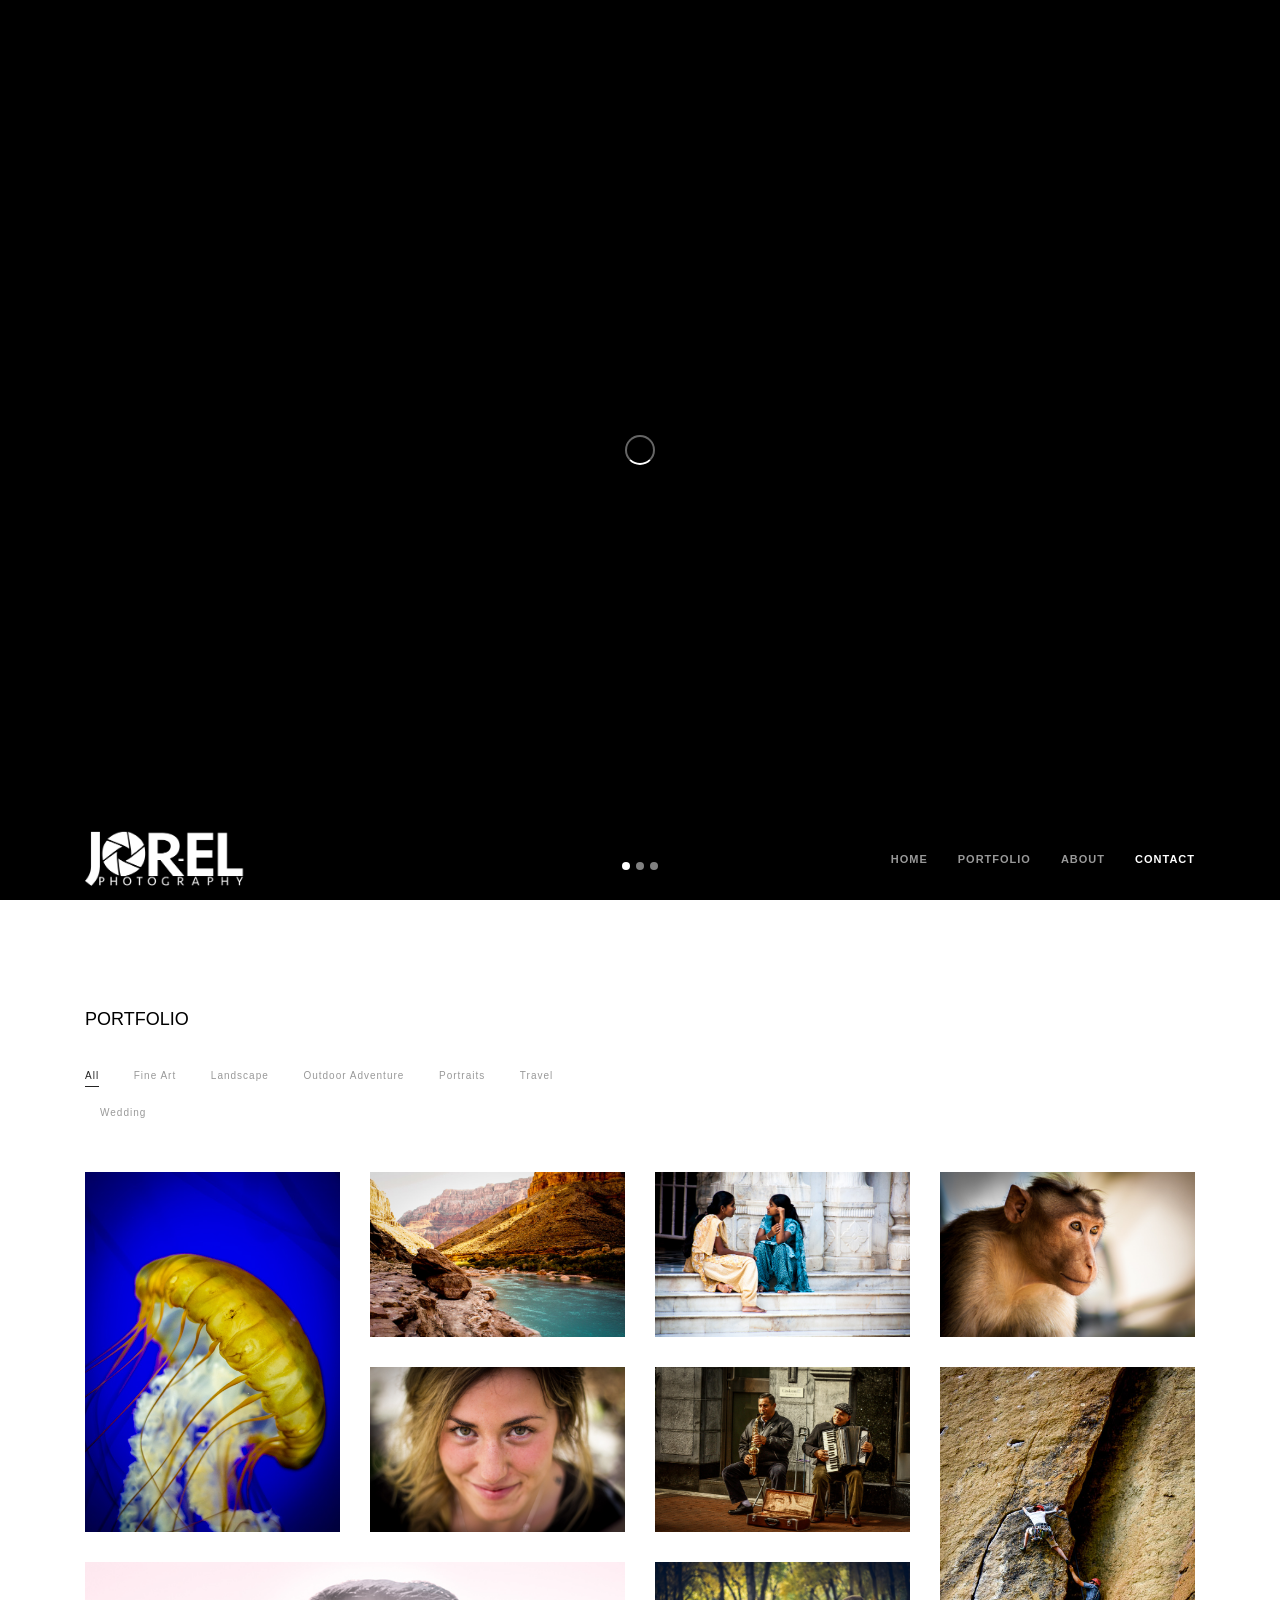
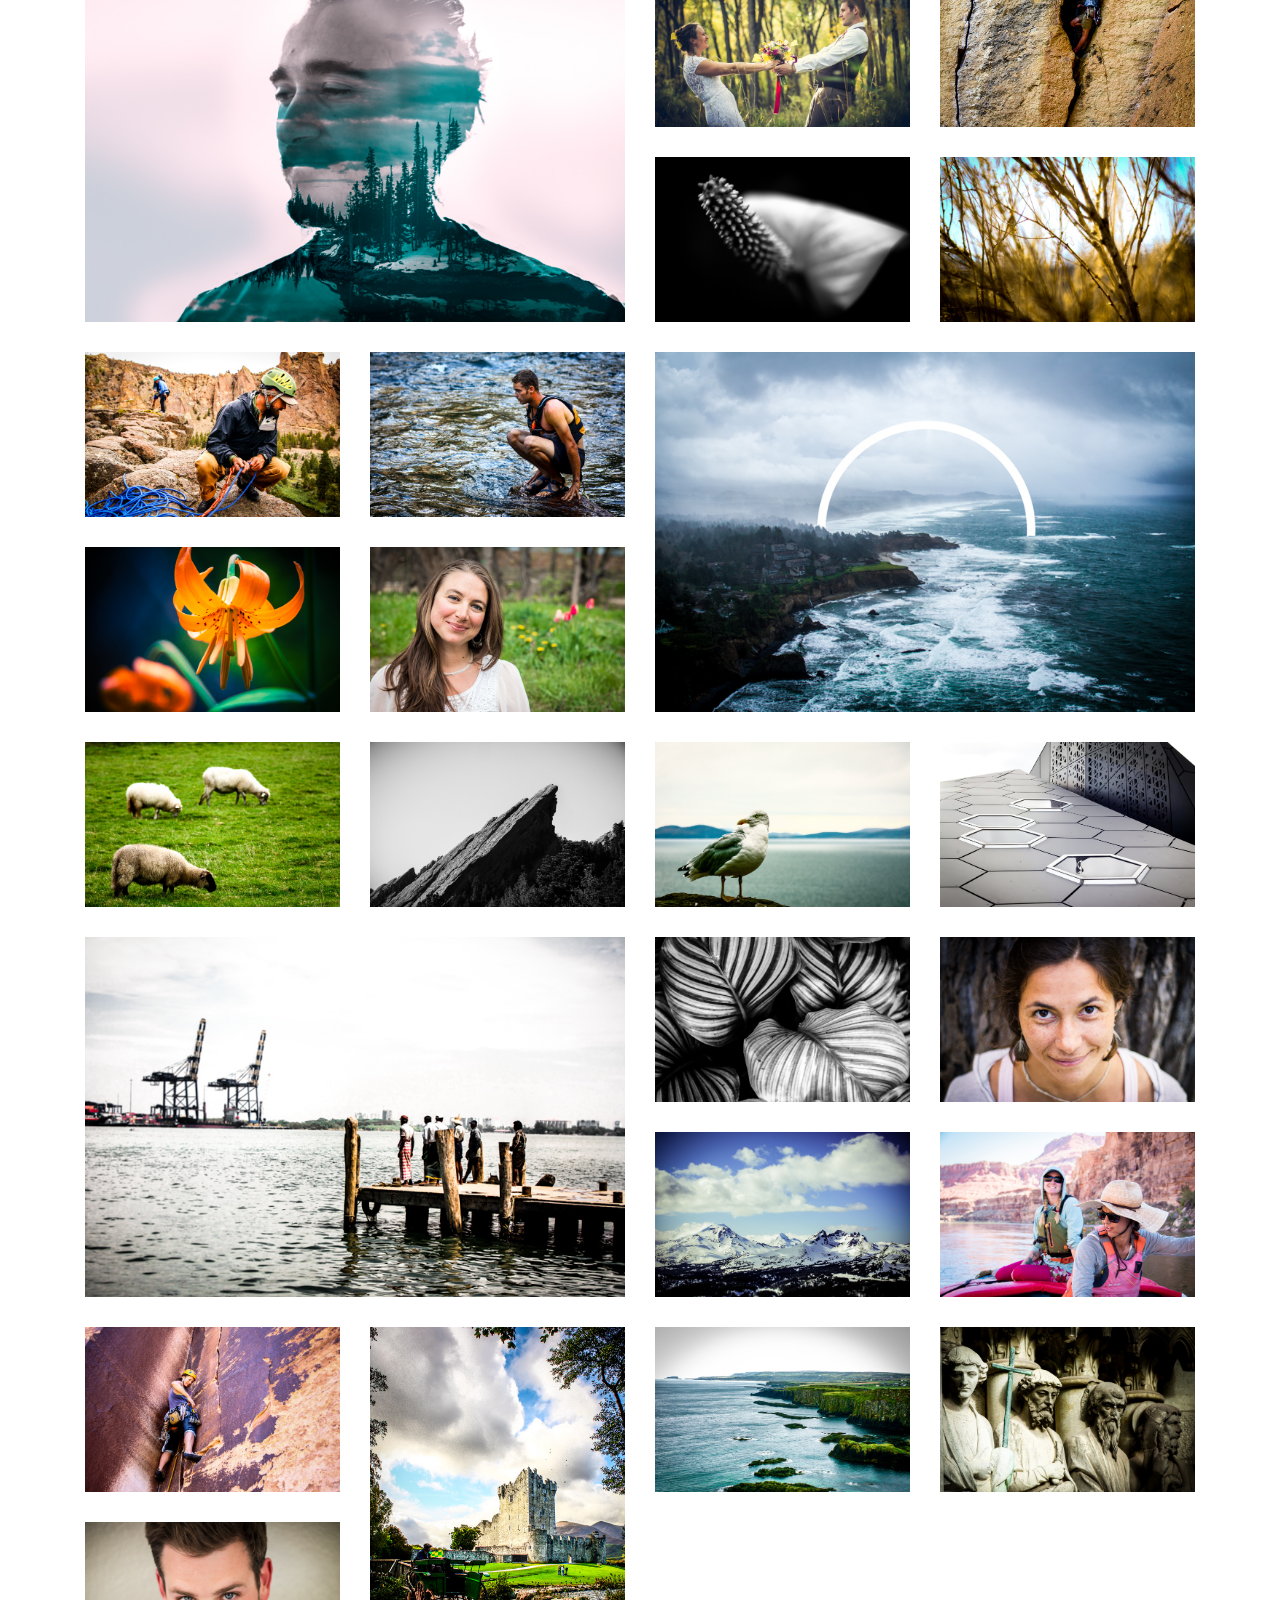
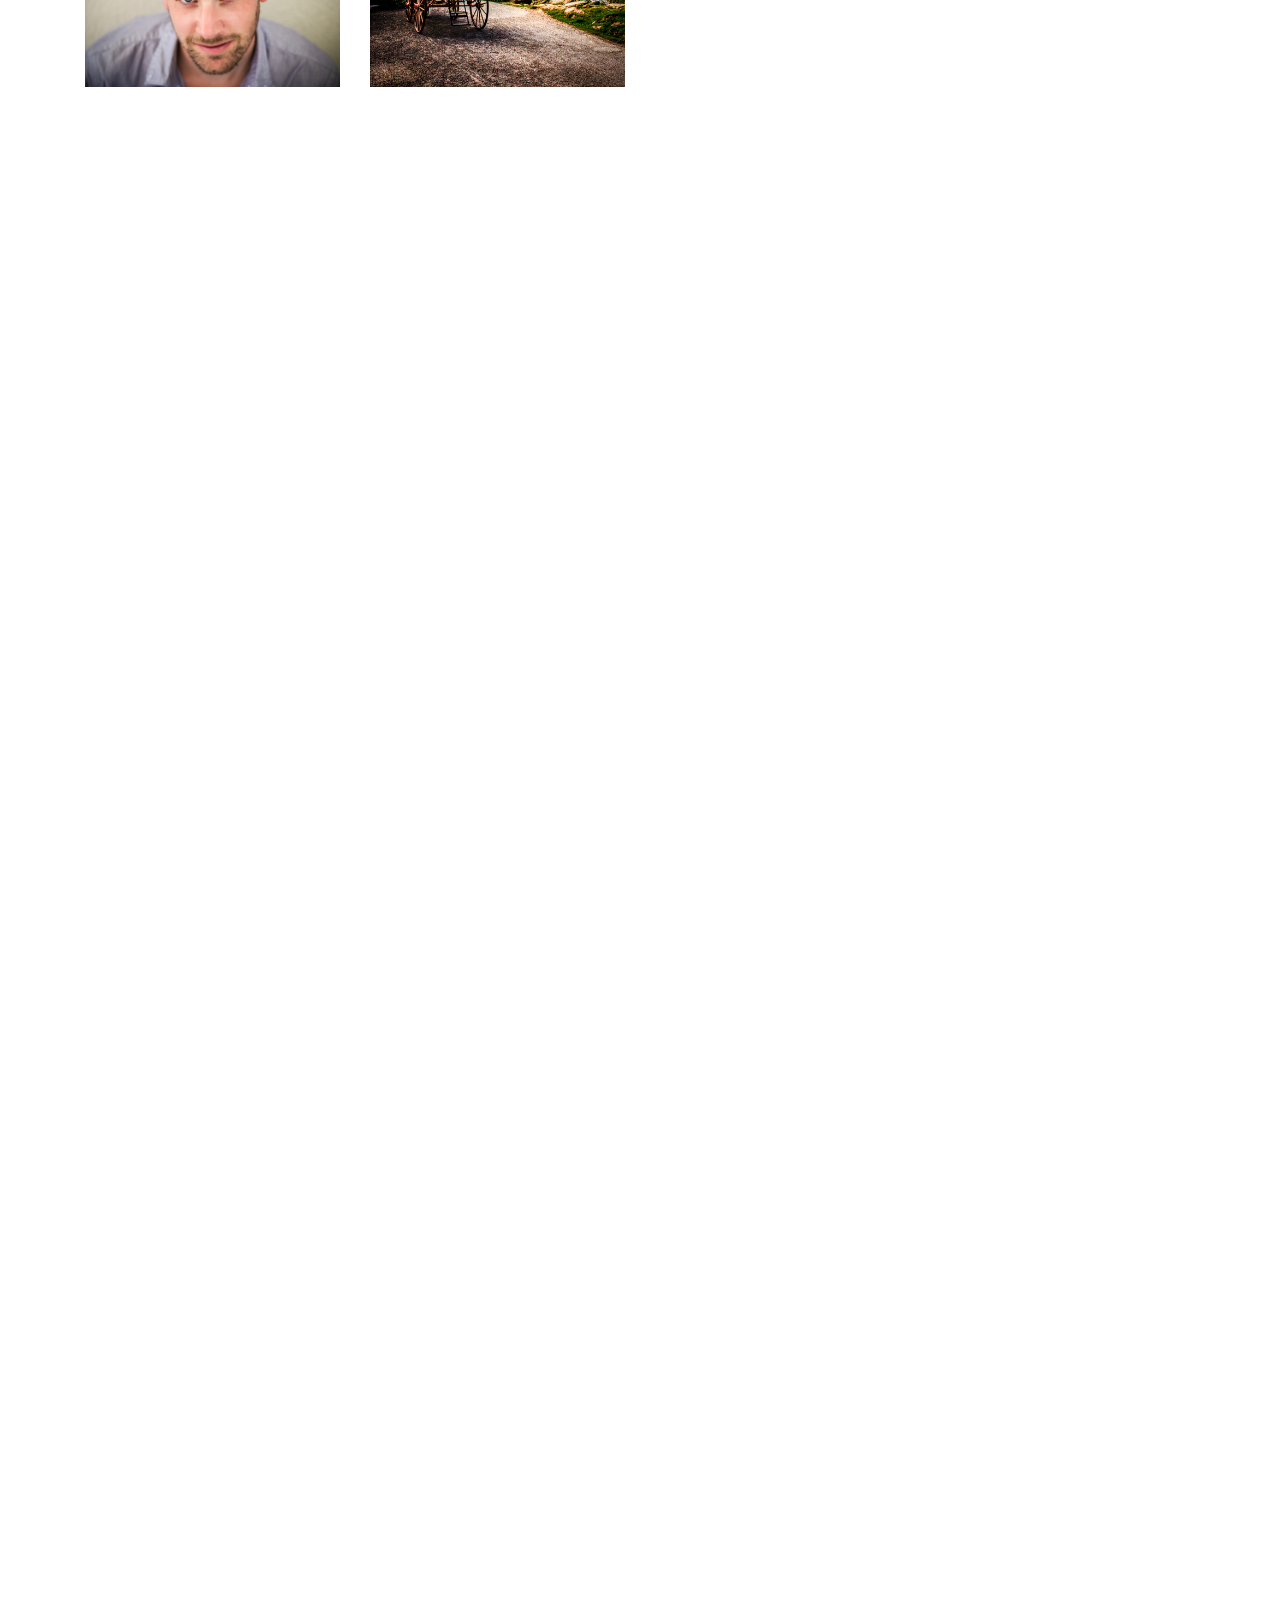
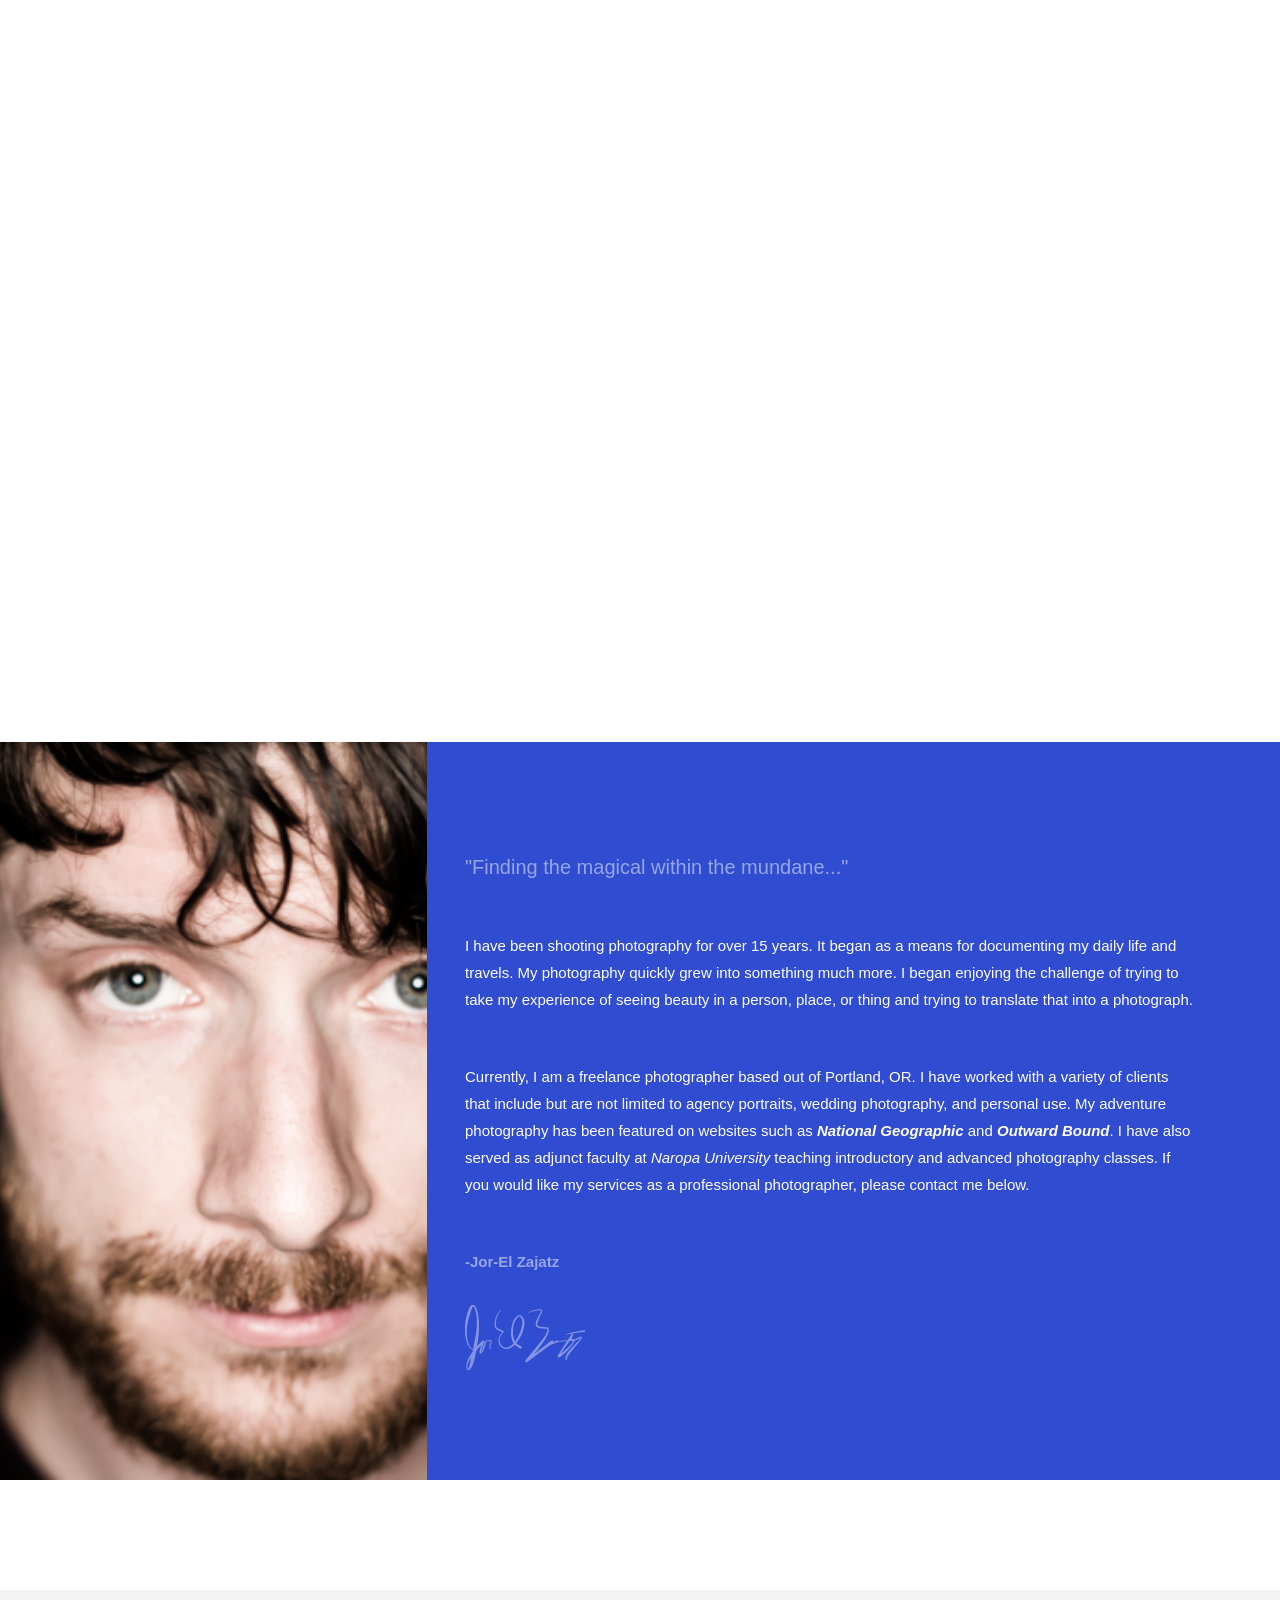
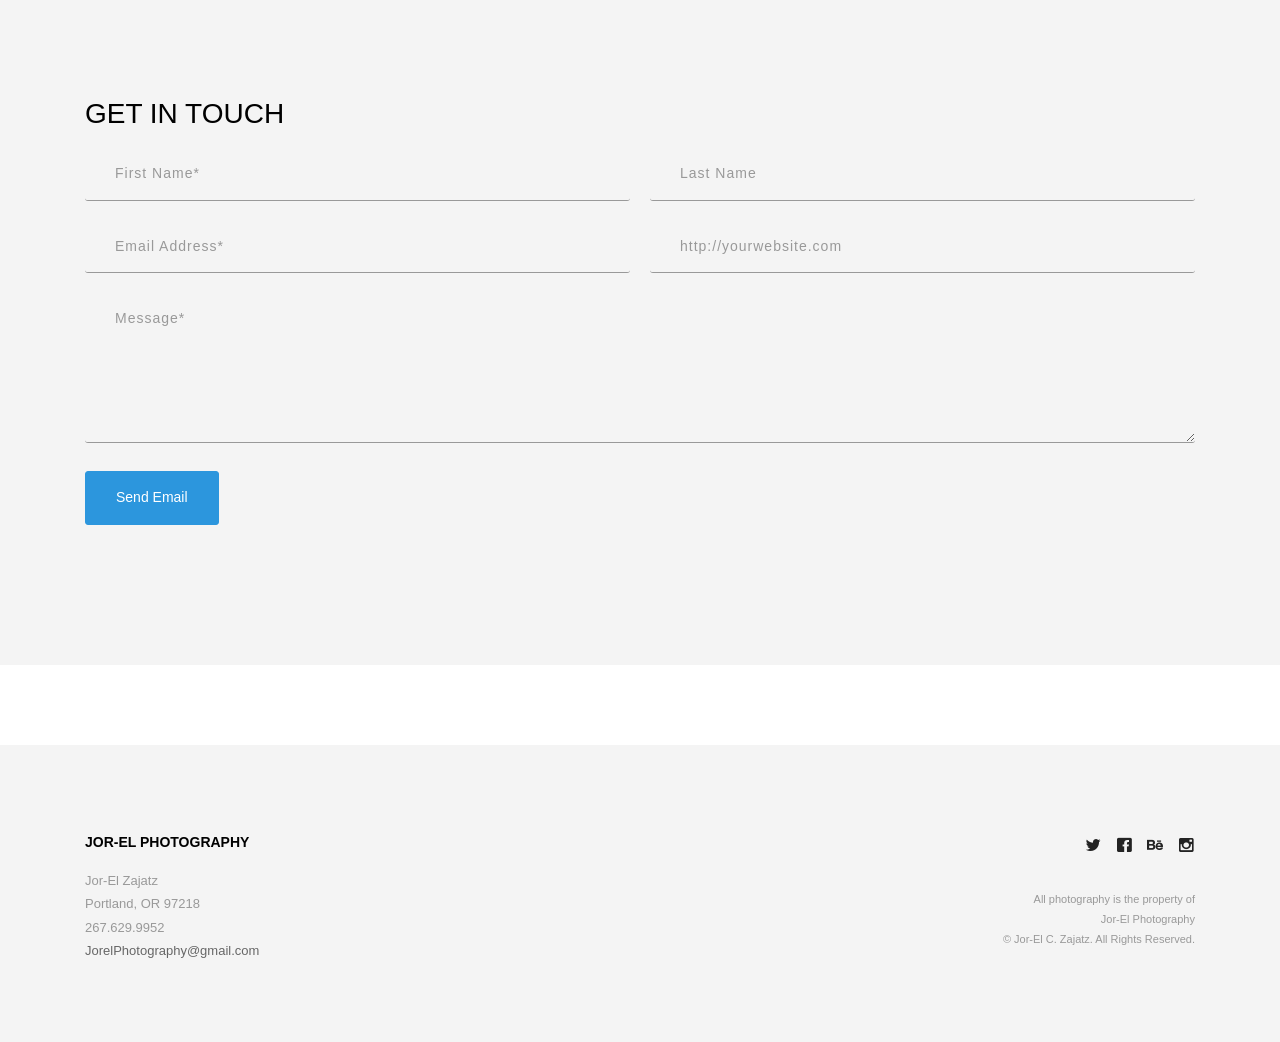
==== commit 5594eec3: "Hide Share Buttons" ====
--- a/index.html
+++ b/index.html
@@ -9,7 +9,7 @@
 	<meta property="og:title" content="Jor-El Zajatz | Photography"/>
 	<meta property="og:type" content="website"/>
 	<meta property="og:image" content="http://www.jorelphotography.com"/>
-	<meta property="og:description" content=""Jor-El captures stunning images with a masterful use of light and composition. View his fine art, landscape, adventure, portrait, travel, and wedding photography."" />
+	<meta property="og:description" content="Jor-El captures stunning images with a masterful use of light and composition. View his fine art, landscape, adventure, portrait, travel, and wedding photography."/>
 	<title>Jor-El Zajatz | Photography</title>
 <!-- ****** faviconit.com favicons ****** -->
 	<link rel="shortcut icon" href="/favicon.ico">
@@ -373,7 +373,7 @@
 								<div class="row grid content-grid-4">
 									<div class="grid-item portrait fine">
 										<div class="thumbnail img-scale-in" data-hover-easing="easeInOut" data-hover-speed="800" data-hover-bkg-color="#000000" data-hover-bkg-opacity="0.4">
-											<a class="overlay-link lightbox-link" data-group="travel" data-image-url="http://sartre.thememountain.com/images/photo-studio/portfolio/grid/large-margins/fine-14.jpg" href="images/photo-studio/portfolio/grid/large-margins/fine-14.jpg">
+											<a class="overlay-link lightbox-link" data-toolbar="zoom" data-group="travel" data-image-url="http://sartre.thememountain.com/images/photo-studio/portfolio/grid/large-margins/fine-14.jpg" href="images/photo-studio/portfolio/grid/large-margins/fine-14.jpg">
 												<img src="images/photo-studio/portfolio/grid/large-margins/fine-14.jpg" alt=""/>
 												<span class="overlay-info v-align-bottom left">
 													<span>
@@ -389,7 +389,7 @@
 									</div>
 									<div class="grid-item landscapes">
 										<div class="thumbnail img-scale-in" data-hover-easing="easeInOut" data-hover-speed="800" data-hover-bkg-color="#000000" data-hover-bkg-opacity="0.4">
-											<a class="overlay-link lightbox-link" data-group="landscapes" data-image-url="http://sartre.thememountain.com/images/photo-studio/portfolio/grid/large-margins/landscape-5.jpg" href="images/photo-studio/portfolio/grid/large-margins/landscape-5.jpg">
+											<a class="overlay-link lightbox-link" data-toolbar="zoom" data-group="landscapes" data-image-url="http://sartre.thememountain.com/images/photo-studio/portfolio/grid/large-margins/landscape-5.jpg" href="images/photo-studio/portfolio/grid/large-margins/landscape-5.jpg">
 												<img src="images/photo-studio/portfolio/grid/large-margins/landscape-5.jpg" alt=""/>
 												<span class="overlay-info v-align-bottom left">
 													<span>
@@ -405,7 +405,7 @@
 									</div>
 									<div class="grid-item travel">
 										<div class="thumbnail img-scale-in" data-hover-easing="easeInOut" data-hover-speed="800" data-hover-bkg-color="#000000" data-hover-bkg-opacity="0.4">
-											<a class="overlay-link lightbox-link" data-group="india" data-image-url="http://sartre.thememountain.com/images/photo-studio/portfolio/grid/large-margins/travel-18.jpg" href="images/photo-studio/portfolio/grid/large-margins/travel-18.jpg">
+											<a class="overlay-link lightbox-link" data-toolbar="zoom" data-group="india" data-image-url="http://sartre.thememountain.com/images/photo-studio/portfolio/grid/large-margins/travel-18.jpg" href="images/photo-studio/portfolio/grid/large-margins/travel-18.jpg">
 												<img src="images/photo-studio/portfolio/grid/large-margins/travel-18.jpg" alt=""/>
 												<span class="overlay-info v-align-bottom left">
 													<span>
@@ -421,7 +421,7 @@
 									</div>
 									<div class="grid-item travel">
 										<div class="thumbnail img-scale-in" data-hover-easing="easeInOut" data-hover-speed="800" data-hover-bkg-color="#000000" data-hover-bkg-opacity="0.4">
-											<a class="overlay-link lightbox-link" data-group="india" data-image-url="http://sartre.thememountain.com/images/photo-studio/portfolio/grid/large-margins/travel-20.jpg" href="images/photo-studio/portfolio/grid/large-margins/travel-20.jpg">
+											<a class="overlay-link lightbox-link" data-toolbar="zoom" data-toolbar="zoom" data-group="india" data-image-url="http://sartre.thememountain.com/images/photo-studio/portfolio/grid/large-margins/travel-20.jpg" href="images/photo-studio/portfolio/grid/large-margins/travel-20.jpg">
 												<img src="images/photo-studio/portfolio/grid/large-margins/travel-20.jpg" alt=""/>
 												<span class="overlay-info v-align-bottom left">
 													<span>
@@ -437,7 +437,7 @@
 									</div>
 									<div class="grid-item everyday portraits">
 										<div class="thumbnail img-scale-in" data-hover-easing="easeInOut" data-hover-speed="800" data-hover-bkg-color="#000000" data-hover-bkg-opacity="0.4">
-											<a class="overlay-link lightbox-link" data-group="everyday" data-image-url="http://sartre.thememountain.com/images/photo-studio/portfolio/grid/large-margins/everyday_full-1.jpg" href="images/photo-studio/portfolio/grid/large-margins/everyday_full-1.jpg">
+											<a class="overlay-link lightbox-link" data-toolbar="zoom" data-toolbar="zoom" data-group="everyday" data-image-url="http://sartre.thememountain.com/images/photo-studio/portfolio/grid/large-margins/everyday_full-1.jpg" href="images/photo-studio/portfolio/grid/large-margins/everyday_full-1.jpg">
 												<img src="images/photo-studio/portfolio/grid/large-margins/portrait-1.jpg" alt=""/>
 												<span class="overlay-info v-align-bottom left">
 													<span>
@@ -453,7 +453,7 @@
 									</div>
 									<div class="grid-item travel">
 										<div class="thumbnail img-scale-in" data-hover-easing="easeInOut" data-hover-speed="800" data-hover-bkg-color="#000000" data-hover-bkg-opacity="0.4">
-											<a class="overlay-link lightbox-link" data-group="ireland" data-image-url="http://sartre.thememountain.com/images/photo-studio/portfolio/grid/large-margins/travel-7.jpg" href="images/photo-studio/portfolio/grid/large-margins/travel-7.jpg">
+											<a class="overlay-link lightbox-link" data-toolbar="zoom" data-toolbar="zoom" data-group="ireland" data-image-url="http://sartre.thememountain.com/images/photo-studio/portfolio/grid/large-margins/travel-7.jpg" href="images/photo-studio/portfolio/grid/large-margins/travel-7.jpg">
 												<img src="images/photo-studio/portfolio/grid/large-margins/travel-7.jpg" alt=""/>
 												<span class="overlay-info v-align-bottom left">
 													<span>
@@ -469,7 +469,7 @@
 									</div>
 									<div class="grid-item large landscape inner">
 										<div class="thumbnail img-scale-in" data-hover-easing="easeInOut" data-hover-speed="800" data-hover-bkg-color="#000000" data-hover-bkg-opacity="0.4">
-											<a class="overlay-link lightbox-link" data-group="inner" data-image-url="http://sartre.thememountain.com/images/photo-studio/portfolio/grid/large-margins/fine-3.jpg" href="images/photo-studio/portfolio/grid/large-margins/fine-3.jpg">
+											<a class="overlay-link lightbox-link" data-toolbar="zoom" data-toolbar="zoom" data-group="inner" data-image-url="http://sartre.thememountain.com/images/photo-studio/portfolio/grid/large-margins/fine-3.jpg" href="images/photo-studio/portfolio/grid/large-margins/fine-3.jpg">
 												<img src="images/photo-studio/portfolio/grid/large-margins/fine-3.jpg" alt=""/>
 												<span class="overlay-info v-align-bottom left">
 													<span>
@@ -485,7 +485,7 @@
 									</div>
 									<div class="grid-item portrait adventure">
 										<div class="thumbnail img-scale-in" data-hover-easing="easeInOut" data-hover-speed="800" data-hover-bkg-color="#000000" data-hover-bkg-opacity="0.4">
-											<a class="overlay-link lightbox-link" data-group="adventure" data-image-url="http://sartre.thememountain.com/images/photo-studio/portfolio/grid/large-margins/adventure-2.jpg" href="images/photo-studio/portfolio/grid/large-margins/adventure-2.jpg">
+											<a class="overlay-link lightbox-link" data-toolbar="zoom" data-toolbar="zoom" data-group="adventure" data-image-url="http://sartre.thememountain.com/images/photo-studio/portfolio/grid/large-margins/adventure-2.jpg" href="images/photo-studio/portfolio/grid/large-margins/adventure-2.jpg">
 												<img src="images/photo-studio/portfolio/grid/large-margins/adventure-2.jpg" alt=""/>
 												<span class="overlay-info v-align-bottom left">
 													<span>
@@ -501,7 +501,7 @@
 									</div>
 									<div class="grid-item wedding">
 										<div class="thumbnail img-scale-in" data-hover-easing="easeInOut" data-hover-speed="800" data-hover-bkg-color="#000000" data-hover-bkg-opacity="0.4">
-											<a class="overlay-link lightbox-link" data-group="wedding" data-image-url="http://sartre.thememountain.com/images/photo-studio/portfolio/grid/large-margins/wedding-4.jpg" href="images/photo-studio/portfolio/grid/large-margins/wedding-4.jpg">
+											<a class="overlay-link lightbox-link" data-toolbar="zoom" data-toolbar="zoom" data-group="wedding" data-image-url="http://sartre.thememountain.com/images/photo-studio/portfolio/grid/large-margins/wedding-4.jpg" href="images/photo-studio/portfolio/grid/large-margins/wedding-4.jpg">
 												<img src="images/photo-studio/portfolio/grid/large-margins/wedding-4.jpg" alt=""/>
 												<span class="overlay-info v-align-bottom left">
 													<span>
@@ -517,7 +517,7 @@
 									</div>
 									<div class="grid-item fine">
 										<div class="thumbnail img-scale-in" data-hover-easing="easeInOut" data-hover-speed="800" data-hover-bkg-color="#000000" data-hover-bkg-opacity="0.4">
-											<a class="overlay-link lightbox-link" data-group="botanics" data-image-url="http://sartre.thememountain.com/images/photo-studio/portfolio/grid/large-margins/fine-10.jpg" href="images/photo-studio/portfolio/grid/large-margins/fine-10.jpg">
+											<a class="overlay-link lightbox-link" data-toolbar="zoom" data-toolbar="zoom" data-group="botanics" data-image-url="http://sartre.thememountain.com/images/photo-studio/portfolio/grid/large-margins/fine-10.jpg" href="images/photo-studio/portfolio/grid/large-margins/fine-10.jpg">
 												<img src="images/photo-studio/portfolio/grid/large-margins/fine-10.jpg" alt=""/>
 												<span class="overlay-info v-align-bottom left">
 													<span>
@@ -533,7 +533,7 @@
 									</div>
 									<div class="grid-item fine">
 										<div class="thumbnail img-scale-in" data-hover-easing="easeInOut" data-hover-speed="800" data-hover-bkg-color="#000000" data-hover-bkg-opacity="0.4">
-											<a class="overlay-link lightbox-link" data-group="fine" data-image-url="http://sartre.thememountain.com/images/photo-studio/portfolio/grid/large-margins/fine-18.jpg" href="images/photo-studio/portfolio/grid/large-margins/fine-18.jpg">
+											<a class="overlay-link lightbox-link" data-toolbar="zoom" data-toolbar="zoom" data-group="fine" data-image-url="http://sartre.thememountain.com/images/photo-studio/portfolio/grid/large-margins/fine-18.jpg" href="images/photo-studio/portfolio/grid/large-margins/fine-18.jpg">
 												<img src="images/photo-studio/portfolio/grid/large-margins/fine-18.jpg" alt=""/>
 												<span class="overlay-info v-align-bottom left">
 													<span>
@@ -549,7 +549,7 @@
 									</div>
 									<div class="grid-item adventure">
 										<div class="thumbnail img-scale-in" data-hover-easing="easeInOut" data-hover-speed="800" data-hover-bkg-color="#000000" data-hover-bkg-opacity="0.4">
-											<a class="overlay-link lightbox-link" data-group="adventure" data-image-url="http://sartre.thememountain.com/images/photo-studio/portfolio/grid/large-margins/adventure-5.jpg" href="images/photo-studio/portfolio/grid/large-margins/adventure-5.jpg">
+											<a class="overlay-link lightbox-link" data-toolbar="zoom" data-toolbar="zoom" data-group="adventure" data-image-url="http://sartre.thememountain.com/images/photo-studio/portfolio/grid/large-margins/adventure-5.jpg" href="images/photo-studio/portfolio/grid/large-margins/adventure-5.jpg">
 												<img src="images/photo-studio/portfolio/grid/large-margins/adventure-5.jpg" alt=""/>
 												<span class="overlay-info v-align-bottom left">
 													<span>
@@ -565,7 +565,7 @@
 									</div>
 									<div class="grid-item adventure">
 										<div class="thumbnail img-scale-in" data-hover-easing="easeInOut" data-hover-speed="800" data-hover-bkg-color="#000000" data-hover-bkg-opacity="0.4">
-											<a class="overlay-link lightbox-link" data-group="adventure" data-image-url="http://sartre.thememountain.com/images/photo-studio/portfolio/grid/large-margins/adventure-3.jpg" href="images/photo-studio/portfolio/grid/large-margins/adventure-3.jpg">
+											<a class="overlay-link lightbox-link" data-toolbar="zoom" data-toolbar="zoom" data-group="adventure" data-image-url="http://sartre.thememountain.com/images/photo-studio/portfolio/grid/large-margins/adventure-3.jpg" href="images/photo-studio/portfolio/grid/large-margins/adventure-3.jpg">
 												<img src="images/photo-studio/portfolio/grid/large-margins/adventure-3.jpg" alt=""/>
 												<span class="overlay-info v-align-bottom left">
 													<span>
@@ -581,7 +581,7 @@
 									</div>
 									<div class="grid-item large landscape fine">
 										<div class="thumbnail img-scale-in" data-hover-easing="easeInOut" data-hover-speed="800" data-hover-bkg-color="#000000" data-hover-bkg-opacity="0.4">
-											<a class="overlay-link lightbox-link" data-group="natural" data-image-url="http://sartre.thememountain.com/images/photo-studio/portfolio/grid/large-margins/fine-5.jpg" href="images/photo-studio/portfolio/grid/large-margins/fine-5.jpg">
+											<a class="overlay-link lightbox-link" data-toolbar="zoom" data-toolbar="zoom" data-group="natural" data-image-url="http://sartre.thememountain.com/images/photo-studio/portfolio/grid/large-margins/fine-5.jpg" href="images/photo-studio/portfolio/grid/large-margins/fine-5.jpg">
 												<img src="images/photo-studio/portfolio/grid/large-margins/fine-5.jpg" alt=""/>
 												<span class="overlay-info v-align-bottom left">
 													<span>
@@ -597,7 +597,7 @@
 									</div>
 									<div class="grid-item fine">
 										<div class="thumbnail img-scale-in" data-hover-easing="easeInOut" data-hover-speed="800" data-hover-bkg-color="#000000" data-hover-bkg-opacity="0.4">
-											<a class="overlay-link lightbox-link" data-group="botanics" data-image-url="http://sartre.thememountain.com/images/photo-studio/portfolio/grid/large-margins/fine-15.jpg" href="images/photo-studio/portfolio/grid/large-margins/fine-15.jpg">
+											<a class="overlay-link lightbox-link" data-toolbar="zoom" data-toolbar="zoom" data-group="botanics" data-image-url="http://sartre.thememountain.com/images/photo-studio/portfolio/grid/large-margins/fine-15.jpg" href="images/photo-studio/portfolio/grid/large-margins/fine-15.jpg">
 												<img src="images/photo-studio/portfolio/grid/large-margins/fine-15.jpg" alt=""/>
 												<span class="overlay-info v-align-bottom left">
 													<span>
@@ -613,7 +613,7 @@
 									</div>
 									<div class="grid-item portraits">
 										<div class="thumbnail img-scale-in" data-hover-easing="easeInOut" data-hover-speed="800" data-hover-bkg-color="#000000" data-hover-bkg-opacity="0.4">
-											<a class="overlay-link lightbox-link" data-group="portraits" data-image-url="http://sartre.thememountain.com/images/photo-studio/portfolio/grid/large-margins/portrait-6.jpg" href="images/photo-studio/portfolio/grid/large-margins/portrait-6.jpg">
+											<a class="overlay-link lightbox-link" data-toolbar="zoom" data-toolbar="zoom" data-group="portraits" data-image-url="http://sartre.thememountain.com/images/photo-studio/portfolio/grid/large-margins/portrait-6.jpg" href="images/photo-studio/portfolio/grid/large-margins/portrait-6.jpg">
 												<img src="images/photo-studio/portfolio/grid/large-margins/portrait-6.jpg" alt=""/>
 												<span class="overlay-info v-align-bottom left">
 													<span>
@@ -629,7 +629,7 @@
 									</div>
 									<div class="grid-item travel">
 										<div class="thumbnail img-scale-in" data-hover-easing="easeInOut" data-hover-speed="800" data-hover-bkg-color="#000000" data-hover-bkg-opacity="0.4">
-											<a class="overlay-link lightbox-link" data-group="ireland" data-image-url="http://sartre.thememountain.com/images/photo-studio/portfolio/grid/large-margins/travel-4.jpg" href="images/photo-studio/portfolio/grid/large-margins/travel-4.jpg">
+											<a class="overlay-link lightbox-link" data-toolbar="zoom" data-toolbar="zoom" data-group="ireland" data-image-url="http://sartre.thememountain.com/images/photo-studio/portfolio/grid/large-margins/travel-4.jpg" href="images/photo-studio/portfolio/grid/large-margins/travel-4.jpg">
 												<img src="images/photo-studio/portfolio/grid/large-margins/travel-4.jpg" alt=""/>
 												<span class="overlay-info v-align-bottom left">
 													<span>
@@ -645,7 +645,7 @@
 									</div>
 									<div class="grid-item fine landscapes">
 										<div class="thumbnail img-scale-in" data-hover-easing="easeInOut" data-hover-speed="800" data-hover-bkg-color="#000000" data-hover-bkg-opacity="0.4">
-											<a class="overlay-link lightbox-link" data-group="fine" data-image-url="http://sartre.thememountain.com/images/photo-studio/portfolio/grid/large-margins/fine-9.jpg" href="images/photo-studio/portfolio/grid/large-margins/fine-9.jpg">
+											<a class="overlay-link lightbox-link" data-toolbar="zoom" data-toolbar="zoom" data-group="fine" data-image-url="http://sartre.thememountain.com/images/photo-studio/portfolio/grid/large-margins/fine-9.jpg" href="images/photo-studio/portfolio/grid/large-margins/fine-9.jpg">
 												<img src="images/photo-studio/portfolio/grid/large-margins/fine-9.jpg" alt=""/>
 												<span class="overlay-info v-align-bottom left">
 													<span>
@@ -661,7 +661,7 @@
 									</div>
 									<div class="grid-item travel">
 										<div class="thumbnail img-scale-in" data-hover-easing="easeInOut" data-hover-speed="800" data-hover-bkg-color="#000000" data-hover-bkg-opacity="0.4">
-											<a class="overlay-link lightbox-link" data-group="ireland" data-image-url="http://sartre.thememountain.com/images/photo-studio/portfolio/grid/large-margins/travel-5.jpg" href="images/photo-studio/portfolio/grid/large-margins/travel-5.jpg">
+											<a class="overlay-link lightbox-link" data-toolbar="zoom" data-toolbar="zoom" data-group="ireland" data-image-url="http://sartre.thememountain.com/images/photo-studio/portfolio/grid/large-margins/travel-5.jpg" href="images/photo-studio/portfolio/grid/large-margins/travel-5.jpg">
 												<img src="images/photo-studio/portfolio/grid/large-margins/travel-5.jpg" alt=""/>
 												<span class="overlay-info v-align-bottom left">
 													<span>
@@ -676,7 +676,7 @@
 										</div>
 									</div><div class="grid-item fine">
 										<div class="thumbnail img-scale-in" data-hover-easing="easeInOut" data-hover-speed="800" data-hover-bkg-color="#000000" data-hover-bkg-opacity="0.4">
-											<a class="overlay-link lightbox-link" data-group="fine" data-image-url="http://sartre.thememountain.com/images/photo-studio/portfolio/grid/large-margins/fine-12.jpg" href="images/photo-studio/portfolio/grid/large-margins/fine-12.jpg">
+											<a class="overlay-link lightbox-link" data-toolbar="zoom" data-toolbar="zoom" data-group="fine" data-image-url="http://sartre.thememountain.com/images/photo-studio/portfolio/grid/large-margins/fine-12.jpg" href="images/photo-studio/portfolio/grid/large-margins/fine-12.jpg">
 												<img src="images/photo-studio/portfolio/grid/large-margins/fine-12.jpg" alt=""/>
 												<span class="overlay-info v-align-bottom left">
 													<span>
@@ -691,7 +691,7 @@
 										</div>
 									</div><div class="grid-item large landscape travel">
 										<div class="thumbnail img-scale-in" data-hover-easing="easeInOut" data-hover-speed="800" data-hover-bkg-color="#000000" data-hover-bkg-opacity="0.4">
-											<a class="overlay-link lightbox-link" data-group="india" data-image-url="http://sartre.thememountain.com/images/photo-studio/portfolio/grid/large-margins/travel-14.jpg" href="images/photo-studio/portfolio/grid/large-margins/travel-14.jpg">
+											<a class="overlay-link lightbox-link" data-toolbar="zoom" data-toolbar="zoom" data-group="india" data-image-url="http://sartre.thememountain.com/images/photo-studio/portfolio/grid/large-margins/travel-14.jpg" href="images/photo-studio/portfolio/grid/large-margins/travel-14.jpg">
 												<img src="images/photo-studio/portfolio/grid/large-margins/travel-14.jpg" alt=""/>
 												<span class="overlay-info v-align-bottom left">
 													<span>
@@ -706,7 +706,7 @@
 										</div>
 									</div><div class="grid-item fine botanics">
 										<div class="thumbnail img-scale-in" data-hover-easing="easeInOut" data-hover-speed="800" data-hover-bkg-color="#000000" data-hover-bkg-opacity="0.4">
-											<a class="overlay-link lightbox-link" data-group="botanics" data-image-url="http://sartre.thememountain.com/images/photo-studio/portfolio/grid/large-margins/fine-11.jpg" href="images/photo-studio/portfolio/grid/large-margins/fine-11.jpg">
+											<a class="overlay-link lightbox-link" data-toolbar="zoom" data-toolbar="zoom" data-group="botanics" data-image-url="http://sartre.thememountain.com/images/photo-studio/portfolio/grid/large-margins/fine-11.jpg" href="images/photo-studio/portfolio/grid/large-margins/fine-11.jpg">
 												<img src="images/photo-studio/portfolio/grid/large-margins/fine-11.jpg" alt=""/>
 												<span class="overlay-info v-align-bottom left">
 													<span>
@@ -721,7 +721,7 @@
 										</div>
 									</div><div class="grid-item everyday portraits">
 										<div class="thumbnail img-scale-in" data-hover-easing="easeInOut" data-hover-speed="800" data-hover-bkg-color="#000000" data-hover-bkg-opacity="0.4">
-											<a class="overlay-link lightbox-link" data-group="everyday" data-image-url="http://sartre.thememountain.com/images/photo-studio/portfolio/grid/large-margins/everyday-2.jpg" href="images/photo-studio/portfolio/grid/large-margins/everyday-2.jpg">
+											<a class="overlay-link lightbox-link" data-toolbar="zoom" data-group="everyday" data-image-url="http://sartre.thememountain.com/images/photo-studio/portfolio/grid/large-margins/everyday-2.jpg" href="images/photo-studio/portfolio/grid/large-margins/everyday-2.jpg">
 												<img src="images/photo-studio/portfolio/grid/large-margins/portrait-2.jpg" alt=""/>
 												<span class="overlay-info v-align-bottom left">
 													<span>
@@ -736,7 +736,7 @@
 										</div>
 									</div><div class="grid-item landscapes">
 										<div class="thumbnail img-scale-in" data-hover-easing="easeInOut" data-hover-speed="800" data-hover-bkg-color="#000000" data-hover-bkg-opacity="0.4">
-											<a class="overlay-link lightbox-link" data-group="landscapes" data-image-url="http://sartre.thememountain.com/images/photo-studio/portfolio/grid/large-margins/landscape-1.jpg" href="images/photo-studio/portfolio/grid/large-margins/landscape-1.jpg">
+											<a class="overlay-link lightbox-link" data-toolbar="zoom" data-group="landscapes" data-image-url="http://sartre.thememountain.com/images/photo-studio/portfolio/grid/large-margins/landscape-1.jpg" href="images/photo-studio/portfolio/grid/large-margins/landscape-1.jpg">
 												<img src="images/photo-studio/portfolio/grid/large-margins/landscape-1.jpg" alt=""/>
 												<span class="overlay-info v-align-bottom left">
 													<span>
@@ -751,7 +751,7 @@
 										</div>
 									</div><div class="grid-item adventure">
 										<div class="thumbnail img-scale-in" data-hover-easing="easeInOut" data-hover-speed="800" data-hover-bkg-color="#000000" data-hover-bkg-opacity="0.4">
-											<a class="overlay-link lightbox-link" data-group="adventure" data-image-url="http://sartre.thememountain.com/images/photo-studio/portfolio/grid/large-margins/adventure-4.jpg" href="images/photo-studio/portfolio/grid/large-margins/adventure-4.jpg">
+											<a class="overlay-link lightbox-link" data-toolbar="zoom" data-group="adventure" data-image-url="http://sartre.thememountain.com/images/photo-studio/portfolio/grid/large-margins/adventure-4.jpg" href="images/photo-studio/portfolio/grid/large-margins/adventure-4.jpg">
 												<img src="images/photo-studio/portfolio/grid/large-margins/adventure-4.jpg" alt=""/>
 												<span class="overlay-info v-align-bottom left">
 													<span>
@@ -766,7 +766,7 @@
 										</div>
 									</div><div class="grid-item adventure">
 										<div class="thumbnail img-scale-in" data-hover-easing="easeInOut" data-hover-speed="800" data-hover-bkg-color="#000000" data-hover-bkg-opacity="0.4">
-											<a class="overlay-link lightbox-link" data-group="adventure" data-image-url="http://sartre.thememountain.com/images/photo-studio/portfolio/grid/large-margins/adventure-6.jpg" href="images/photo-studio/portfolio/grid/large-margins/adventure-6.jpg">
+											<a class="overlay-link lightbox-link" data-toolbar="zoom" data-group="adventure" data-image-url="http://sartre.thememountain.com/images/photo-studio/portfolio/grid/large-margins/adventure-6.jpg" href="images/photo-studio/portfolio/grid/large-margins/adventure-6.jpg">
 												<img src="images/photo-studio/portfolio/grid/large-margins/adventure-6.jpg" alt=""/>
 												<span class="overlay-info v-align-bottom left">
 													<span>
@@ -781,7 +781,7 @@
 										</div>
 									</div><div class="grid-item portrait travel">
 										<div class="thumbnail img-scale-in" data-hover-easing="easeInOut" data-hover-speed="800" data-hover-bkg-color="#000000" data-hover-bkg-opacity="0.4">
-											<a class="overlay-link lightbox-link" data-group="ireland" data-image-url="http://sartre.thememountain.com/images/photo-studio/portfolio/grid/large-margins/travel-2.jpg" href="images/photo-studio/portfolio/grid/large-margins/travel-2.jpg">
+											<a class="overlay-link lightbox-link" data-toolbar="zoom" data-group="ireland" data-image-url="http://sartre.thememountain.com/images/photo-studio/portfolio/grid/large-margins/travel-2.jpg" href="images/photo-studio/portfolio/grid/large-margins/travel-2.jpg">
 												<img src="images/photo-studio/portfolio/grid/large-margins/travel-2.jpg" alt=""/>
 												<span class="overlay-info v-align-bottom left">
 													<span>
@@ -796,7 +796,7 @@
 										</div>
 									</div><div class="grid-item landscapes">
 										<div class="thumbnail img-scale-in" data-hover-easing="easeInOut" data-hover-speed="800" data-hover-bkg-color="#000000" data-hover-bkg-opacity="0.4">
-											<a class="overlay-link lightbox-link" data-group="ireland" data-image-url="http://sartre.thememountain.com/images/photo-studio/portfolio/grid/large-margins/landscape-3.jpg" href="images/photo-studio/portfolio/grid/large-margins/landscape-3.jpg">
+											<a class="overlay-link lightbox-link" data-toolbar="zoom" data-group="ireland" data-image-url="http://sartre.thememountain.com/images/photo-studio/portfolio/grid/large-margins/landscape-3.jpg" href="images/photo-studio/portfolio/grid/large-margins/landscape-3.jpg">
 												<img src="images/photo-studio/portfolio/grid/large-margins/landscape-3.jpg" alt=""/>
 												<span class="overlay-info v-align-bottom left">
 													<span>
@@ -811,7 +811,7 @@
 										</div>
 									</div><div class="grid-item travel">
 										<div class="thumbnail img-scale-in" data-hover-easing="easeInOut" data-hover-speed="800" data-hover-bkg-color="#000000" data-hover-bkg-opacity="0.4">
-											<a class="overlay-link lightbox-link" data-group="ireland" data-image-url="http://sartre.thememountain.com/images/photo-studio/portfolio/grid/large-margins/travel-6.jpg" href="images/photo-studio/portfolio/grid/large-margins/travel-6.jpg">
+											<a class="overlay-link lightbox-link" data-toolbar="zoom" data-group="ireland" data-image-url="http://sartre.thememountain.com/images/photo-studio/portfolio/grid/large-margins/travel-6.jpg" href="images/photo-studio/portfolio/grid/large-margins/travel-6.jpg">
 												<img src="images/photo-studio/portfolio/grid/large-margins/travel-6.jpg" alt=""/>
 												<span class="overlay-info v-align-bottom left">
 													<span>
@@ -826,7 +826,7 @@
 										</div>
 									</div><div class="grid-item portraits everyday">
 										<div class="thumbnail img-scale-in" data-hover-easing="easeInOut" data-hover-speed="800" data-hover-bkg-color="#000000" data-hover-bkg-opacity="0.4">
-											<a class="overlay-link lightbox-link" data-group="everyday" data-image-url="http://sartre.thememountain.com/images/photo-studio/portfolio/grid/large-margins/everyday-3.jpg" href="images/photo-studio/portfolio/grid/large-margins/everyday-3.jpg">
+											<a class="overlay-link lightbox-link" data-toolbar="zoom" data-group="everyday" data-image-url="http://sartre.thememountain.com/images/photo-studio/portfolio/grid/large-margins/everyday-3.jpg" href="images/photo-studio/portfolio/grid/large-margins/everyday-3.jpg">
 												<img src="images/photo-studio/portfolio/grid/large-margins/portrait-3.jpg" alt=""/>
 												<span class="overlay-info v-align-bottom left">
 													<span>
@@ -841,7 +841,7 @@
 										</div>
 									</div><div class="grid-item large landscape wedding">
 										<div class="thumbnail img-scale-in" data-hover-easing="easeInOut" data-hover-speed="800" data-hover-bkg-color="#000000" data-hover-bkg-opacity="0.4">
-											<a class="overlay-link lightbox-link" data-group="wedding" data-image-url="http://sartre.thememountain.com/images/photo-studio/portfolio/grid/large-margins/wedding-1.jpg" href="images/photo-studio/portfolio/grid/large-margins/wedding-1.jpg">
+											<a class="overlay-link lightbox-link" data-toolbar="zoom" data-group="wedding" data-image-url="http://sartre.thememountain.com/images/photo-studio/portfolio/grid/large-margins/wedding-1.jpg" href="images/photo-studio/portfolio/grid/large-margins/wedding-1.jpg">
 												<img src="images/photo-studio/portfolio/grid/large-margins/wedding-1.jpg" alt=""/>
 												<span class="overlay-info v-align-bottom left">
 													<span>
@@ -856,7 +856,7 @@
 										</div>
 									</div><div class="grid-item portrait travel">
 										<div class="thumbnail img-scale-in" data-hover-easing="easeInOut" data-hover-speed="800" data-hover-bkg-color="#000000" data-hover-bkg-opacity="0.4">
-											<a class="overlay-link lightbox-link" data-group="ireland" data-image-url="http://sartre.thememountain.com/images/photo-studio/portfolio/grid/large-margins/travel-8.jpg" href="images/photo-studio/portfolio/grid/large-margins/travel-8.jpg">
+											<a class="overlay-link lightbox-link" data-toolbar="zoom" data-group="ireland" data-image-url="http://sartre.thememountain.com/images/photo-studio/portfolio/grid/large-margins/travel-8.jpg" href="images/photo-studio/portfolio/grid/large-margins/travel-8.jpg">
 												<img src="images/photo-studio/portfolio/grid/large-margins/travel-8.jpg" alt=""/>
 												<span class="overlay-info v-align-bottom left">
 													<span>
@@ -871,7 +871,7 @@
 										</div>
 									</div><div class="grid-item travel landscapes">
 										<div class="thumbnail img-scale-in" data-hover-easing="easeInOut" data-hover-speed="800" data-hover-bkg-color="#000000" data-hover-bkg-opacity="0.4">
-											<a class="overlay-link lightbox-link" data-group="india" data-image-url="http://sartre.thememountain.com/images/photo-studio/portfolio/grid/large-margins/landscape-6.jpg" href="images/photo-studio/portfolio/grid/large-margins/landscape-6.jpg">
+											<a class="overlay-link lightbox-link" data-toolbar="zoom" data-group="india" data-image-url="http://sartre.thememountain.com/images/photo-studio/portfolio/grid/large-margins/landscape-6.jpg" href="images/photo-studio/portfolio/grid/large-margins/landscape-6.jpg">
 												<img src="images/photo-studio/portfolio/grid/large-margins/landscape-6.jpg" alt=""/>
 												<span class="overlay-info v-align-bottom left">
 													<span>
@@ -886,7 +886,7 @@
 										</div>
 									</div><div class="grid-item landscapes">
 										<div class="thumbnail img-scale-in" data-hover-easing="easeInOut" data-hover-speed="800" data-hover-bkg-color="#000000" data-hover-bkg-opacity="0.4">
-											<a class="overlay-link lightbox-link" data-group="landscapes" data-image-url="http://sartre.thememountain.com/images/photo-studio/portfolio/grid/large-margins/landscape-7.jpg" href="images/photo-studio/portfolio/grid/large-margins/landscape-7.jpg">
+											<a class="overlay-link lightbox-link" data-toolbar="zoom" data-group="landscapes" data-image-url="http://sartre.thememountain.com/images/photo-studio/portfolio/grid/large-margins/landscape-7.jpg" href="images/photo-studio/portfolio/grid/large-margins/landscape-7.jpg">
 												<img src="images/photo-studio/portfolio/grid/large-margins/landscape-7.jpg" alt=""/>
 												<span class="overlay-info v-align-bottom left">
 													<span>
@@ -901,7 +901,7 @@
 										</div>
 									</div><div class="grid-item travel">
 										<div class="thumbnail img-scale-in" data-hover-easing="easeInOut" data-hover-speed="800" data-hover-bkg-color="#000000" data-hover-bkg-opacity="0.4">
-											<a class="overlay-link lightbox-link" data-group="india" data-image-url="http://sartre.thememountain.com/images/photo-studio/portfolio/grid/large-margins/travel-13.jpg" href="images/photo-studio/portfolio/grid/large-margins/travel-13.jpg">
+											<a class="overlay-link lightbox-link" data-toolbar="zoom" data-group="india" data-image-url="http://sartre.thememountain.com/images/photo-studio/portfolio/grid/large-margins/travel-13.jpg" href="images/photo-studio/portfolio/grid/large-margins/travel-13.jpg">
 												<img src="images/photo-studio/portfolio/grid/large-margins/travel-13.jpg" alt=""/>
 												<span class="overlay-info v-align-bottom left">
 													<span>
@@ -916,7 +916,7 @@
 										</div>
 									</div><div class="grid-item portraits">
 										<div class="thumbnail img-scale-in" data-hover-easing="easeInOut" data-hover-speed="800" data-hover-bkg-color="#000000" data-hover-bkg-opacity="0.4">
-											<a class="overlay-link lightbox-link" data-group="portraits" data-image-url="http://sartre.thememountain.com/images/photo-studio/portfolio/grid/large-margins/portrait-5.jpg" href="images/photo-studio/portfolio/grid/large-margins/portrait-5.jpg">
+											<a class="overlay-link lightbox-link" data-toolbar="zoom" data-group="portraits" data-image-url="http://sartre.thememountain.com/images/photo-studio/portfolio/grid/large-margins/portrait-5.jpg" href="images/photo-studio/portfolio/grid/large-margins/portrait-5.jpg">
 												<img src="images/photo-studio/portfolio/grid/large-margins/portrait-5.jpg" alt=""/>
 												<span class="overlay-info v-align-bottom left">
 													<span>
@@ -931,7 +931,7 @@
 										</div>
 									</div><div class="grid-item travel">
 										<div class="thumbnail img-scale-in" data-hover-easing="easeInOut" data-hover-speed="800" data-hover-bkg-color="#000000" data-hover-bkg-opacity="0.4">
-											<a class="overlay-link lightbox-link" data-group="ireland" data-image-url="http://sartre.thememountain.com/images/photo-studio/portfolio/grid/large-margins/travel-1.jpg" href="images/photo-studio/portfolio/grid/large-margins/travel-1.jpg">
+											<a class="overlay-link lightbox-link" data-toolbar="zoom" data-group="ireland" data-image-url="http://sartre.thememountain.com/images/photo-studio/portfolio/grid/large-margins/travel-1.jpg" href="images/photo-studio/portfolio/grid/large-margins/travel-1.jpg">
 												<img src="images/photo-studio/portfolio/grid/large-margins/travel-1.jpg" alt=""/>
 												<span class="overlay-info v-align-bottom left">
 													<span>
@@ -946,7 +946,7 @@
 										</div>
 									</div><div class="grid-item portrait adventure">
 										<div class="thumbnail img-scale-in" data-hover-easing="easeInOut" data-hover-speed="800" data-hover-bkg-color="#000000" data-hover-bkg-opacity="0.4">
-											<a class="overlay-link lightbox-link" data-group="adventure" data-image-url="http://sartre.thememountain.com/images/photo-studio/portfolio/grid/large-margins/adventure-1.jpg" href="images/photo-studio/portfolio/grid/large-margins/adventure-1.jpg">
+											<a class="overlay-link lightbox-link" data-toolbar="zoom" data-group="adventure" data-image-url="http://sartre.thememountain.com/images/photo-studio/portfolio/grid/large-margins/adventure-1.jpg" href="images/photo-studio/portfolio/grid/large-margins/adventure-1.jpg">
 												<img src="images/photo-studio/portfolio/grid/large-margins/adventure-1.jpg" alt=""/>
 												<span class="overlay-info v-align-bottom left">
 													<span>
@@ -961,7 +961,7 @@
 										</div>
 									</div><div class="grid-item adventure">
 										<div class="thumbnail img-scale-in" data-hover-easing="easeInOut" data-hover-speed="800" data-hover-bkg-color="#000000" data-hover-bkg-opacity="0.4">
-											<a class="overlay-link lightbox-link" data-group="adventure" data-image-url="http://sartre.thememountain.com/images/photo-studio/portfolio/grid/large-margins/adventure-7.jpg" href="images/photo-studio/portfolio/grid/large-margins/adventure-7.jpg">
+											<a class="overlay-link lightbox-link" data-toolbar="zoom" data-group="adventure" data-image-url="http://sartre.thememountain.com/images/photo-studio/portfolio/grid/large-margins/adventure-7.jpg" href="images/photo-studio/portfolio/grid/large-margins/adventure-7.jpg">
 												<img src="images/photo-studio/portfolio/grid/large-margins/adventure-7.jpg" alt=""/>
 												<span class="overlay-info v-align-bottom left">
 													<span>
@@ -976,7 +976,7 @@
 										</div>
 									</div><div class="grid-item landscapes">
 										<div class="thumbnail img-scale-in" data-hover-easing="easeInOut" data-hover-speed="800" data-hover-bkg-color="#000000" data-hover-bkg-opacity="0.4">
-											<a class="overlay-link lightbox-link" data-group="landscapes" data-image-url="http://sartre.thememountain.com/images/photo-studio/portfolio/grid/large-margins/landscape-4.jpg" href="images/photo-studio/portfolio/grid/large-margins/landscape-4.jpg">
+											<a class="overlay-link lightbox-link" data-toolbar="zoom" data-group="landscapes" data-image-url="http://sartre.thememountain.com/images/photo-studio/portfolio/grid/large-margins/landscape-4.jpg" href="images/photo-studio/portfolio/grid/large-margins/landscape-4.jpg">
 												<img src="images/photo-studio/portfolio/grid/large-margins/landscape-4.jpg" alt=""/>
 												<span class="overlay-info v-align-bottom left">
 													<span>
@@ -991,7 +991,7 @@
 										</div>
 									</div><div class="grid-item large landscape travel">
 										<div class="thumbnail img-scale-in" data-hover-easing="easeInOut" data-hover-speed="800" data-hover-bkg-color="#000000" data-hover-bkg-opacity="0.4">
-											<a class="overlay-link lightbox-link" data-group="india" data-image-url="http://sartre.thememountain.com/images/photo-studio/portfolio/grid/large-margins/travel-17.jpg" href="images/photo-studio/portfolio/grid/large-margins/travel-17.jpg">
+											<a class="overlay-link lightbox-link" data-toolbar="zoom" data-group="india" data-image-url="http://sartre.thememountain.com/images/photo-studio/portfolio/grid/large-margins/travel-17.jpg" href="images/photo-studio/portfolio/grid/large-margins/travel-17.jpg">
 												<img src="images/photo-studio/portfolio/grid/large-margins/travel-17.jpg" alt=""/>
 												<span class="overlay-info v-align-bottom left">
 													<span>
@@ -1006,7 +1006,7 @@
 										</div>
 									</div><div class="grid-item fine">
 										<div class="thumbnail img-scale-in" data-hover-easing="easeInOut" data-hover-speed="800" data-hover-bkg-color="#000000" data-hover-bkg-opacity="0.4">
-											<a class="overlay-link lightbox-link" data-group="fine" data-image-url="http://sartre.thememountain.com/images/photo-studio/portfolio/grid/large-margins/fine-8.jpg" href="images/photo-studio/portfolio/grid/large-margins/fine-8.jpg">
+											<a class="overlay-link lightbox-link" data-toolbar="zoom" data-toolbar="zoom" data-group="fine" data-image-url="http://sartre.thememountain.com/images/photo-studio/portfolio/grid/large-margins/fine-8.jpg" href="images/photo-studio/portfolio/grid/large-margins/fine-8.jpg">
 												<img src="images/photo-studio/portfolio/grid/large-margins/fine-8.jpg" alt=""/>
 												<span class="overlay-info v-align-bottom left">
 													<span>
@@ -1021,7 +1021,7 @@
 										</div>
 									</div><div class="grid-item travel">
 										<div class="thumbnail img-scale-in" data-hover-easing="easeInOut" data-hover-speed="800" data-hover-bkg-color="#000000" data-hover-bkg-opacity="0.4">
-											<a class="overlay-link lightbox-link" data-group="ireland" data-image-url="http://sartre.thememountain.com/images/photo-studio/portfolio/grid/large-margins/travel-3.jpg" href="images/photo-studio/portfolio/grid/large-margins/travel-3.jpg">
+											<a class="overlay-link lightbox-link" data-toolbar="zoom" data-toolbar="zoom" data-group="ireland" data-image-url="http://sartre.thememountain.com/images/photo-studio/portfolio/grid/large-margins/travel-3.jpg" href="images/photo-studio/portfolio/grid/large-margins/travel-3.jpg">
 												<img src="images/photo-studio/portfolio/grid/large-margins/travel-3.jpg" alt=""/>
 												<span class="overlay-info v-align-bottom left">
 													<span>
@@ -1036,7 +1036,7 @@
 										</div>
 									</div><div class="grid-item fine">
 										<div class="thumbnail img-scale-in" data-hover-easing="easeInOut" data-hover-speed="800" data-hover-bkg-color="#000000" data-hover-bkg-opacity="0.4">
-											<a class="overlay-link lightbox-link" data-group="natural" data-image-url="http://sartre.thememountain.com/images/photo-studio/portfolio/grid/large-margins/fine-4.jpg" href="images/photo-studio/portfolio/grid/large-margins/fine-4.jpg">
+											<a class="overlay-link lightbox-link" data-toolbar="zoom" data-toolbar="zoom" data-group="natural" data-image-url="http://sartre.thememountain.com/images/photo-studio/portfolio/grid/large-margins/fine-4.jpg" href="images/photo-studio/portfolio/grid/large-margins/fine-4.jpg">
 												<img src="images/photo-studio/portfolio/grid/large-margins/fine-4.jpg" alt=""/>
 												<span class="overlay-info v-align-bottom left">
 													<span>
@@ -1051,7 +1051,7 @@
 										</div>
 									</div><div class="grid-item wedding">
 										<div class="thumbnail img-scale-in" data-hover-easing="easeInOut" data-hover-speed="800" data-hover-bkg-color="#000000" data-hover-bkg-opacity="0.4">
-											<a class="overlay-link lightbox-link" data-group="wedding" data-image-url="http://sartre.thememountain.com/images/photo-studio/portfolio/grid/large-margins/wedding-6.jpg" href="images/photo-studio/portfolio/grid/large-margins/wedding-6.jpg">
+											<a class="overlay-link lightbox-link" data-toolbar="zoom" data-toolbar="zoom" data-group="wedding" data-image-url="http://sartre.thememountain.com/images/photo-studio/portfolio/grid/large-margins/wedding-6.jpg" href="images/photo-studio/portfolio/grid/large-margins/wedding-6.jpg">
 												<img src="images/photo-studio/portfolio/grid/large-margins/wedding-6.jpg" alt=""/>
 												<span class="overlay-info v-align-bottom left">
 													<span>
@@ -1066,7 +1066,7 @@
 										</div>
 									</div><div class="grid-item travel">
 										<div class="thumbnail img-scale-in" data-hover-easing="easeInOut" data-hover-speed="800" data-hover-bkg-color="#000000" data-hover-bkg-opacity="0.4">
-											<a class="overlay-link lightbox-link" data-group="india" data-image-url="http://sartre.thememountain.com/images/photo-studio/portfolio/grid/large-margins/travel-15.jpg" href="images/photo-studio/portfolio/grid/large-margins/travel-15.jpg">
+											<a class="overlay-link lightbox-link" data-toolbar="zoom" data-toolbar="zoom" data-group="india" data-image-url="http://sartre.thememountain.com/images/photo-studio/portfolio/grid/large-margins/travel-15.jpg" href="images/photo-studio/portfolio/grid/large-margins/travel-15.jpg">
 												<img src="images/photo-studio/portfolio/grid/large-margins/travel-15.jpg" alt=""/>
 												<span class="overlay-info v-align-bottom left">
 													<span>
@@ -1081,7 +1081,7 @@
 										</div>
 									</div><div class="grid-item travel">
 										<div class="thumbnail img-scale-in" data-hover-easing="easeInOut" data-hover-speed="800" data-hover-bkg-color="#000000" data-hover-bkg-opacity="0.4">
-											<a class="overlay-link lightbox-link" data-group="ireland" data-image-url="http://sartre.thememountain.com/images/photo-studio/portfolio/grid/large-margins/travel-9.jpg" href="images/photo-studio/portfolio/grid/large-margins/travel-9.jpg">
+											<a class="overlay-link lightbox-link" data-toolbar="zoom" data-toolbar="zoom" data-group="ireland" data-image-url="http://sartre.thememountain.com/images/photo-studio/portfolio/grid/large-margins/travel-9.jpg" href="images/photo-studio/portfolio/grid/large-margins/travel-9.jpg">
 												<img src="images/photo-studio/portfolio/grid/large-margins/travel-9.jpg" alt=""/>
 												<span class="overlay-info v-align-bottom left">
 													<span>
@@ -1096,7 +1096,7 @@
 										</div>
 									</div><div class="grid-item travel">
 										<div class="thumbnail img-scale-in" data-hover-easing="easeInOut" data-hover-speed="800" data-hover-bkg-color="#000000" data-hover-bkg-opacity="0.4">
-											<a class="overlay-link lightbox-link" data-group="india" data-image-url="http://sartre.thememountain.com/images/photo-studio/portfolio/grid/large-margins/travel-12.jpg" href="images/photo-studio/portfolio/grid/large-margins/travel-12.jpg">
+											<a class="overlay-link lightbox-link" data-toolbar="zoom" data-toolbar="zoom" data-group="india" data-image-url="http://sartre.thememountain.com/images/photo-studio/portfolio/grid/large-margins/travel-12.jpg" href="images/photo-studio/portfolio/grid/large-margins/travel-12.jpg">
 												<img src="images/photo-studio/portfolio/grid/large-margins/travel-12.jpg" alt=""/>
 												<span class="overlay-info v-align-bottom left">
 													<span>
@@ -1111,7 +1111,7 @@
 										</div>
 									</div><div class="grid-item portrait fine">
 										<div class="thumbnail img-scale-in" data-hover-easing="easeInOut" data-hover-speed="800" data-hover-bkg-color="#000000" data-hover-bkg-opacity="0.4">
-											<a class="overlay-link lightbox-link" data-group="ephemeral" data-image-url="http://sartre.thememountain.com/images/photo-studio/portfolio/grid/large-margins/fine-7.jpg" href="images/photo-studio/portfolio/grid/large-margins/fine-7.jpg">
+											<a class="overlay-link lightbox-link" data-toolbar="zoom" data-toolbar="zoom" data-group="ephemeral" data-image-url="http://sartre.thememountain.com/images/photo-studio/portfolio/grid/large-margins/fine-7.jpg" href="images/photo-studio/portfolio/grid/large-margins/fine-7.jpg">
 												<img src="images/photo-studio/portfolio/grid/large-margins/fine-7.jpg" alt=""/>
 												<span class="overlay-info v-align-bottom left">
 													<span>
@@ -1126,7 +1126,7 @@
 										</div>
 										</div><div class="grid-item portraits">
 										<div class="thumbnail img-scale-in" data-hover-easing="easeInOut" data-hover-speed="800" data-hover-bkg-color="#000000" data-hover-bkg-opacity="0.4">
-											<a class="overlay-link lightbox-link" data-group="Portraits" data-image-url="http://sartre.thememountain.com/images/photo-studio/portfolio/grid/large-margins/portrait-8.jpg" href="images/photo-studio/portfolio/grid/large-margins/portrait-8.jpg">
+											<a class="overlay-link lightbox-link" data-toolbar="zoom" data-toolbar="zoom" data-group="Portraits" data-image-url="http://sartre.thememountain.com/images/photo-studio/portfolio/grid/large-margins/portrait-8.jpg" href="images/photo-studio/portfolio/grid/large-margins/portrait-8.jpg">
 												<img src="images/photo-studio/portfolio/grid/large-margins/portrait-8.jpg" alt=""/>
 												<span class="overlay-info v-align-bottom left">
 													<span>
@@ -1141,7 +1141,7 @@
 										</div>
 										</div><div class="grid-item wedding">
 										<div class="thumbnail img-scale-in" data-hover-easing="easeInOut" data-hover-speed="800" data-hover-bkg-color="#000000" data-hover-bkg-opacity="0.4">
-											<a class="overlay-link lightbox-link" data-group="wedding" data-image-url="http://sartre.thememountain.com/images/photo-studio/portfolio/grid/large-margins/wedding-3.jpg" href="images/photo-studio/portfolio/grid/large-margins/wedding-3.jpg">
+											<a class="overlay-link lightbox-link" data-toolbar="zoom" data-toolbar="zoom" data-group="wedding" data-image-url="http://sartre.thememountain.com/images/photo-studio/portfolio/grid/large-margins/wedding-3.jpg" href="images/photo-studio/portfolio/grid/large-margins/wedding-3.jpg">
 												<img src="images/photo-studio/portfolio/grid/large-margins/wedding-3.jpg" alt=""/>
 												<span class="overlay-info v-align-bottom left">
 													<span>
@@ -1156,7 +1156,7 @@
 										</div>
 										</div><div class="grid-item travel">
 										<div class="thumbnail img-scale-in" data-hover-easing="easeInOut" data-hover-speed="800" data-hover-bkg-color="#000000" data-hover-bkg-opacity="0.4">
-											<a class="overlay-link lightbox-link" data-group="india" data-image-url="http://sartre.thememountain.com/images/photo-studio/portfolio/grid/large-margins/travel-10.jpg" href="images/photo-studio/portfolio/grid/large-margins/travel-10.jpg">
+											<a class="overlay-link lightbox-link" data-toolbar="zoom" data-toolbar="zoom" data-group="india" data-image-url="http://sartre.thememountain.com/images/photo-studio/portfolio/grid/large-margins/travel-10.jpg" href="images/photo-studio/portfolio/grid/large-margins/travel-10.jpg">
 												<img src="images/photo-studio/portfolio/grid/large-margins/travel-10.jpg" alt=""/>
 												<span class="overlay-info v-align-bottom left">
 													<span>
@@ -1171,7 +1171,7 @@
 										</div>
 										</div><div class="grid-item travel">
 										<div class="thumbnail img-scale-in" data-hover-easing="easeInOut" data-hover-speed="800" data-hover-bkg-color="#000000" data-hover-bkg-opacity="0.4">
-											<a class="overlay-link lightbox-link" data-group="india" data-image-url="http://sartre.thememountain.com/images/photo-studio/portfolio/grid/large-margins/travel-11.jpg" href="images/photo-studio/portfolio/grid/large-margins/travel-11.jpg">
+											<a class="overlay-link lightbox-link" data-toolbar="zoom" data-toolbar="zoom" data-group="india" data-image-url="http://sartre.thememountain.com/images/photo-studio/portfolio/grid/large-margins/travel-11.jpg" href="images/photo-studio/portfolio/grid/large-margins/travel-11.jpg">
 												<img src="images/photo-studio/portfolio/grid/large-margins/travel-11.jpg" alt=""/>
 												<span class="overlay-info v-align-bottom left">
 													<span>
@@ -1186,7 +1186,7 @@
 										</div>
 										</div><div class="grid-item fine">
 										<div class="thumbnail img-scale-in" data-hover-easing="easeInOut" data-hover-speed="800" data-hover-bkg-color="#000000" data-hover-bkg-opacity="0.4">
-											<a class="overlay-link lightbox-link" data-group="travel" data-image-url="http://sartre.thememountain.com/images/photo-studio/portfolio/grid/large-margins/fine-13.jpg" href="images/photo-studio/portfolio/grid/large-margins/fine-13.jpg">
+											<a class="overlay-link lightbox-link" data-toolbar="zoom" data-toolbar="zoom" data-group="travel" data-image-url="http://sartre.thememountain.com/images/photo-studio/portfolio/grid/large-margins/fine-13.jpg" href="images/photo-studio/portfolio/grid/large-margins/fine-13.jpg">
 												<img src="images/photo-studio/portfolio/grid/large-margins/fine-13.jpg" alt=""/>
 												<span class="overlay-info v-align-bottom left">
 													<span>
@@ -1201,7 +1201,7 @@
 										</div>
 										</div><div class="grid-item large landscape fine">
 										<div class="thumbnail img-scale-in" data-hover-easing="easeInOut" data-hover-speed="800" data-hover-bkg-color="#000000" data-hover-bkg-opacity="0.4">
-											<a class="overlay-link lightbox-link" data-group="botanics" data-image-url="http://sartre.thememountain.com/images/photo-studio/portfolio/grid/large-margins/fine-17.jpg" href="images/photo-studio/portfolio/grid/large-margins/fine-17.jpg">
+											<a class="overlay-link lightbox-link" data-toolbar="zoom" data-toolbar="zoom" data-group="botanics" data-image-url="http://sartre.thememountain.com/images/photo-studio/portfolio/grid/large-margins/fine-17.jpg" href="images/photo-studio/portfolio/grid/large-margins/fine-17.jpg">
 												<img src="images/photo-studio/portfolio/grid/large-margins/fine-17.jpg" alt=""/>
 												<span class="overlay-info v-align-bottom left">
 													<span>
@@ -1216,7 +1216,7 @@
 										</div>
 										</div><div class="grid-item travel">
 										<div class="thumbnail img-scale-in" data-hover-easing="easeInOut" data-hover-speed="800" data-hover-bkg-color="#000000" data-hover-bkg-opacity="0.4">
-											<a class="overlay-link lightbox-link" data-group="india" data-image-url="http://sartre.thememountain.com/images/photo-studio/portfolio/grid/large-margins/travel-16.jpg" href="images/photo-studio/portfolio/grid/large-margins/travel-16.jpg">
+											<a class="overlay-link lightbox-link" data-toolbar="zoom" data-toolbar="zoom" data-group="india" data-image-url="http://sartre.thememountain.com/images/photo-studio/portfolio/grid/large-margins/travel-16.jpg" href="images/photo-studio/portfolio/grid/large-margins/travel-16.jpg">
 												<img src="images/photo-studio/portfolio/grid/large-margins/travel-16.jpg" alt=""/>
 												<span class="overlay-info v-align-bottom left">
 													<span>
@@ -1231,7 +1231,7 @@
 										</div>
 										</div><div class="grid-item fine">
 										<div class="thumbnail img-scale-in" data-hover-easing="easeInOut" data-hover-speed="800" data-hover-bkg-color="#000000" data-hover-bkg-opacity="0.4">
-											<a class="overlay-link lightbox-link" data-group="inner" data-image-url="http://sartre.thememountain.com/images/photo-studio/portfolio/grid/large-margins/fine-1.jpg" href="images/photo-studio/portfolio/grid/large-margins/fine-1.jpg">
+											<a class="overlay-link lightbox-link" data-toolbar="zoom" data-toolbar="zoom" data-group="inner" data-image-url="http://sartre.thememountain.com/images/photo-studio/portfolio/grid/large-margins/fine-1.jpg" href="images/photo-studio/portfolio/grid/large-margins/fine-1.jpg">
 												<img src="images/photo-studio/portfolio/grid/large-margins/fine-1.jpg" alt=""/>
 												<span class="overlay-info v-align-bottom left">
 													<span>
@@ -1246,7 +1246,7 @@
 										</div>
 										</div><div class="grid-item fine">
 										<div class="thumbnail img-scale-in" data-hover-easing="easeInOut" data-hover-speed="800" data-hover-bkg-color="#000000" data-hover-bkg-opacity="0.4">
-											<a class="overlay-link lightbox-link" data-group="fine" data-image-url="http://sartre.thememountain.com/images/photo-studio/portfolio/grid/large-margins/fine-19.jpg" href="images/photo-studio/portfolio/grid/large-margins/fine-19.jpg">
+											<a class="overlay-link lightbox-link" data-toolbar="zoom" data-group="fine" data-image-url="http://sartre.thememountain.com/images/photo-studio/portfolio/grid/large-margins/fine-19.jpg" href="images/photo-studio/portfolio/grid/large-margins/fine-19.jpg">
 												<img src="images/photo-studio/portfolio/grid/large-margins/fine-19.jpg" alt=""/>
 												<span class="overlay-info v-align-bottom left">
 													<span>
@@ -1261,7 +1261,7 @@
 										</div>
 										</div><div class="grid-item landscapes">
 										<div class="thumbnail img-scale-in" data-hover-easing="easeInOut" data-hover-speed="800" data-hover-bkg-color="#000000" data-hover-bkg-opacity="0.4">
-											<a class="overlay-link lightbox-link" data-group="landscapes" data-image-url="http://sartre.thememountain.com/images/photo-studio/portfolio/grid/large-margins/landscape-2.jpg" href="images/photo-studio/portfolio/grid/large-margins/landscape-2.jpg">
+											<a class="overlay-link lightbox-link" data-toolbar="zoom" data-group="landscapes" data-image-url="http://sartre.thememountain.com/images/photo-studio/portfolio/grid/large-margins/landscape-2.jpg" href="images/photo-studio/portfolio/grid/large-margins/landscape-2.jpg">
 												<img src="images/photo-studio/portfolio/grid/large-margins/landscape-2.jpg" alt=""/>
 												<span class="overlay-info v-align-bottom left">
 													<span>
@@ -1276,7 +1276,7 @@
 										</div>
 										</div><div class="grid-item wedding">
 										<div class="thumbnail img-scale-in" data-hover-easing="easeInOut" data-hover-speed="800" data-hover-bkg-color="#000000" data-hover-bkg-opacity="0.4">
-											<a class="overlay-link lightbox-link" data-group="wedding" data-image-url="http://sartre.thememountain.com/images/photo-studio/portfolio/grid/large-margins/wedding-5.jpg" href="images/photo-studio/portfolio/grid/large-margins/wedding-5.jpg">
+											<a class="overlay-link lightbox-link" data-toolbar="zoom" data-group="wedding" data-image-url="http://sartre.thememountain.com/images/photo-studio/portfolio/grid/large-margins/wedding-5.jpg" href="images/photo-studio/portfolio/grid/large-margins/wedding-5.jpg">
 												<img src="images/photo-studio/portfolio/grid/large-margins/wedding-5.jpg" alt=""/>
 												<span class="overlay-info v-align-bottom left">
 													<span>
@@ -1291,7 +1291,7 @@
 										</div>
 									</div><div class="grid-item fine">
 										<div class="thumbnail img-scale-in" data-hover-easing="easeInOut" data-hover-speed="800" data-hover-bkg-color="#000000" data-hover-bkg-opacity="0.4">
-											<a class="overlay-link lightbox-link" data-group="natural" data-image-url="http://sartre.thememountain.com/images/photo-studio/portfolio/grid/large-margins/fine-6.jpg" href="images/photo-studio/portfolio/grid/large-margins/fine-6.jpg">
+											<a class="overlay-link lightbox-link" data-toolbar="zoom" data-group="natural" data-image-url="http://sartre.thememountain.com/images/photo-studio/portfolio/grid/large-margins/fine-6.jpg" href="images/photo-studio/portfolio/grid/large-margins/fine-6.jpg">
 												<img src="images/photo-studio/portfolio/grid/large-margins/fine-6.jpg" alt=""/>
 												<span class="overlay-info v-align-bottom left">
 													<span>
@@ -1306,7 +1306,7 @@
 										</div>
 									</div><div class="grid-item fine">
 										<div class="thumbnail img-scale-in" data-hover-easing="easeInOut" data-hover-speed="800" data-hover-bkg-color="#000000" data-hover-bkg-opacity="0.4">
-											<a class="overlay-link lightbox-link" data-group="inner" data-image-url="http://sartre.thememountain.com/images/photo-studio/portfolio/grid/large-margins/fine-2.jpg" href="images/photo-studio/portfolio/grid/large-margins/fine-2.jpg">
+											<a class="overlay-link lightbox-link" data-toolbar="zoom" data-group="inner" data-image-url="http://sartre.thememountain.com/images/photo-studio/portfolio/grid/large-margins/fine-2.jpg" href="images/photo-studio/portfolio/grid/large-margins/fine-2.jpg">
 												<img src="images/photo-studio/portfolio/grid/large-margins/fine-2.jpg" alt=""/>
 												<span class="overlay-info v-align-bottom left">
 													<span>
@@ -1321,7 +1321,7 @@
 										</div>
 									</div><div class="grid-item wedding">
 										<div class="thumbnail img-scale-in" data-hover-easing="easeInOut" data-hover-speed="800" data-hover-bkg-color="#000000" data-hover-bkg-opacity="0.4">
-											<a class="overlay-link lightbox-link" data-group="wedding" data-image-url="http://sartre.thememountain.com/images/photo-studio/portfolio/grid/large-margins/wedding-2.jpg" href="images/photo-studio/portfolio/grid/large-margins/wedding-2.jpg">
+											<a class="overlay-link lightbox-link" data-toolbar="zoom" data-group="wedding" data-image-url="http://sartre.thememountain.com/images/photo-studio/portfolio/grid/large-margins/wedding-2.jpg" href="images/photo-studio/portfolio/grid/large-margins/wedding-2.jpg">
 												<img src="images/photo-studio/portfolio/grid/large-margins/wedding-2.jpg" alt=""/>
 												<span class="overlay-info v-align-bottom left">
 													<span>
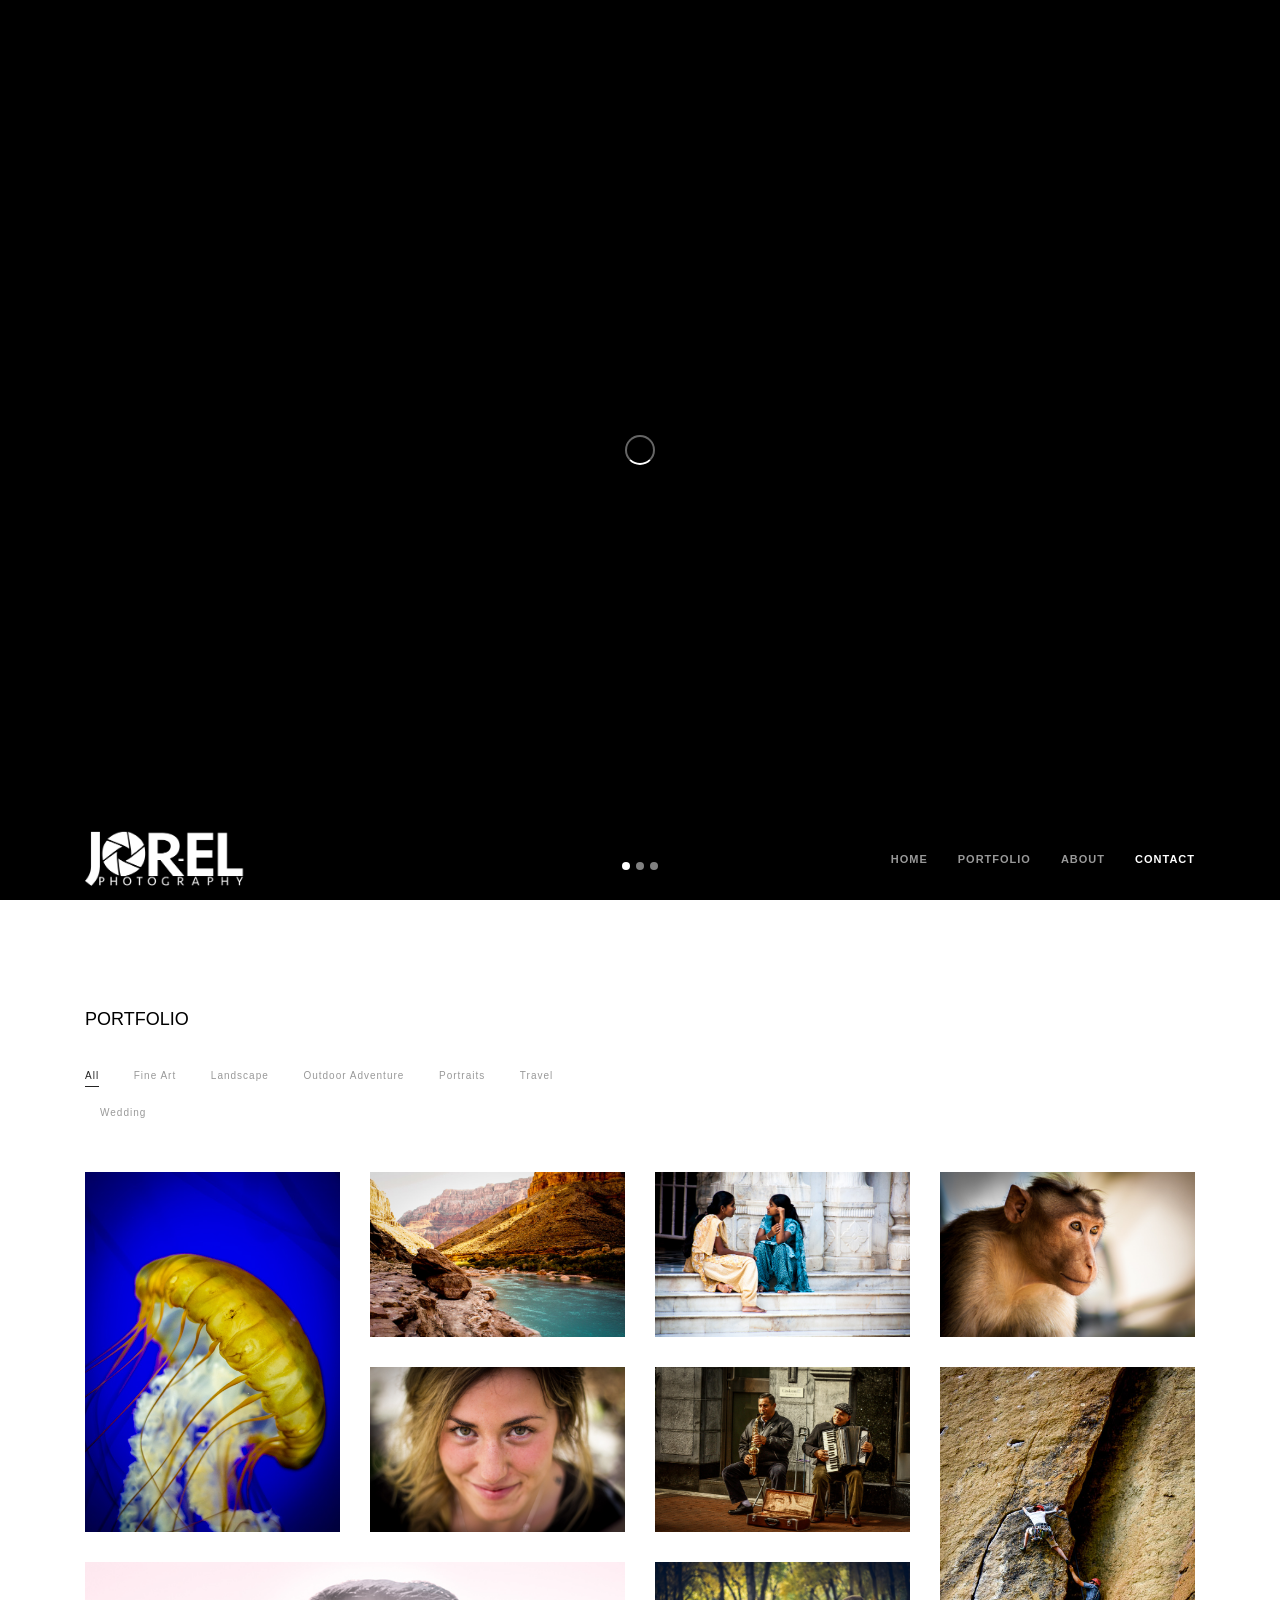
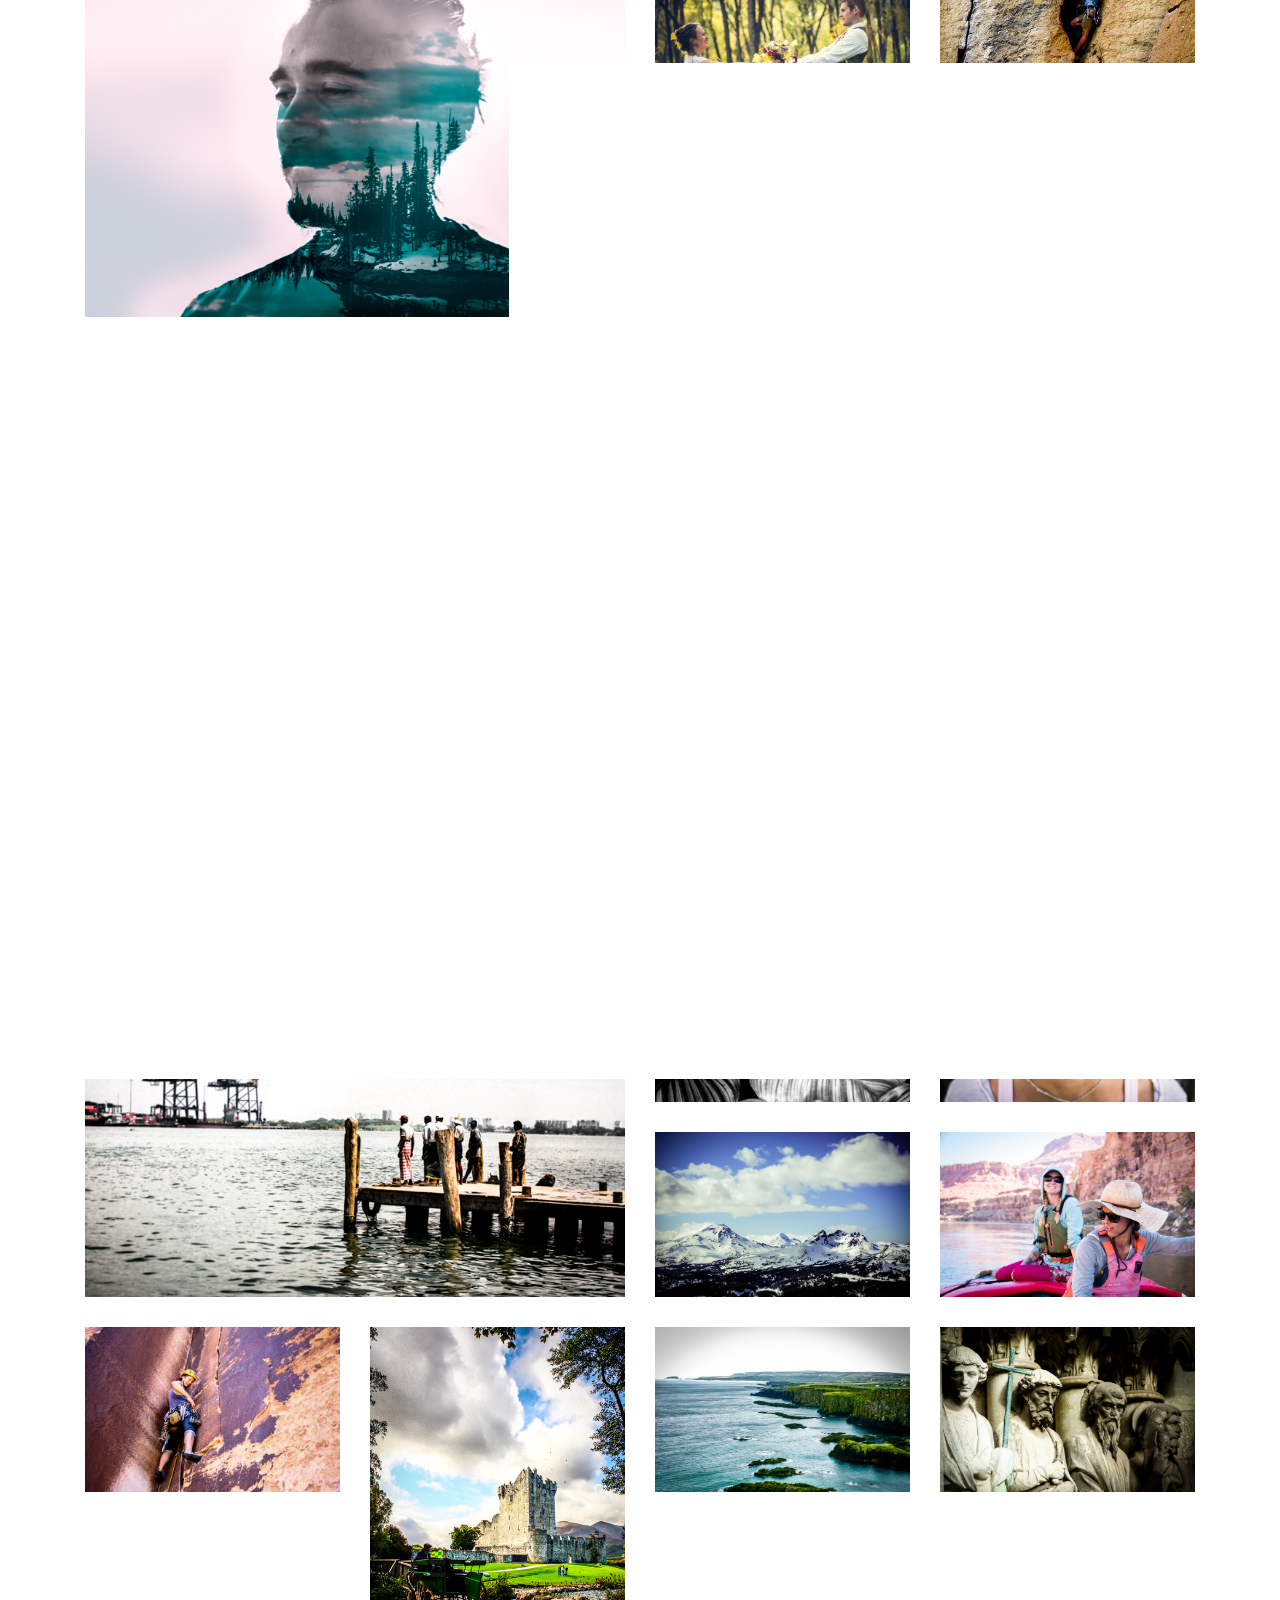
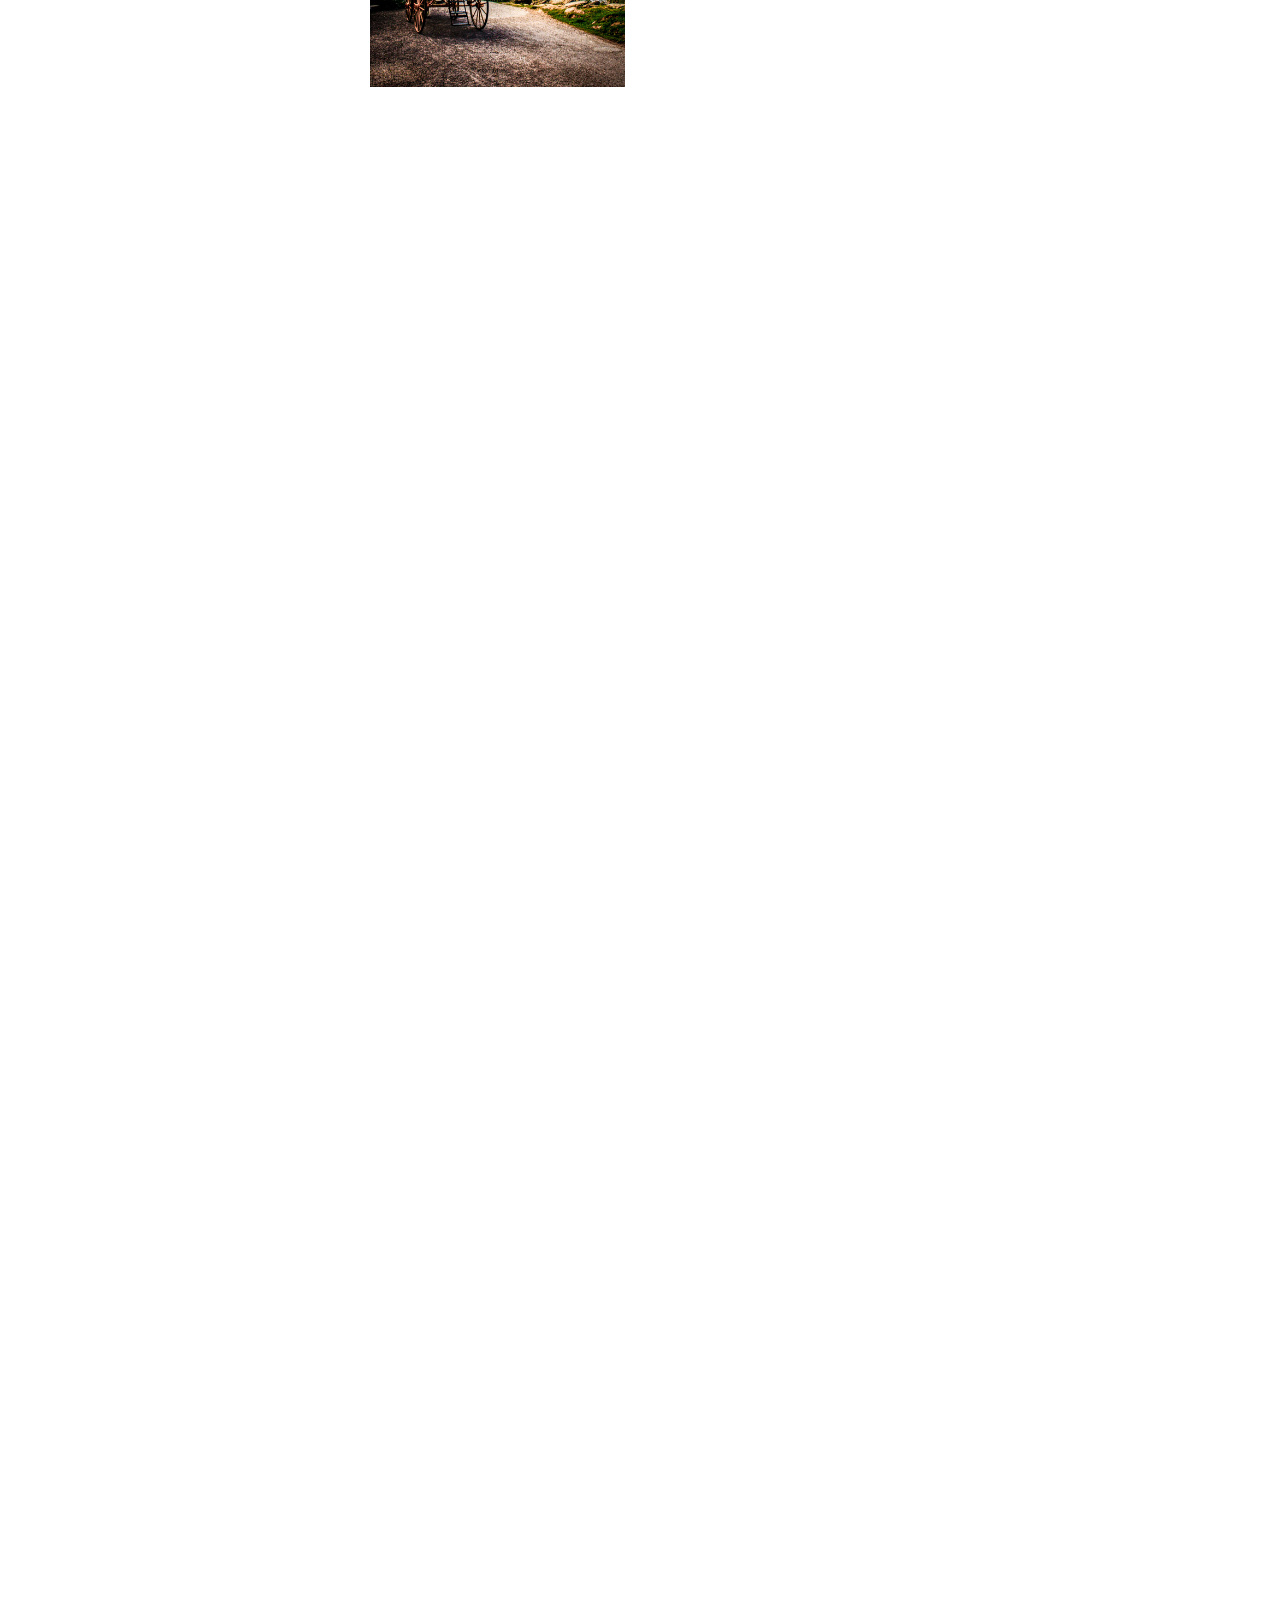
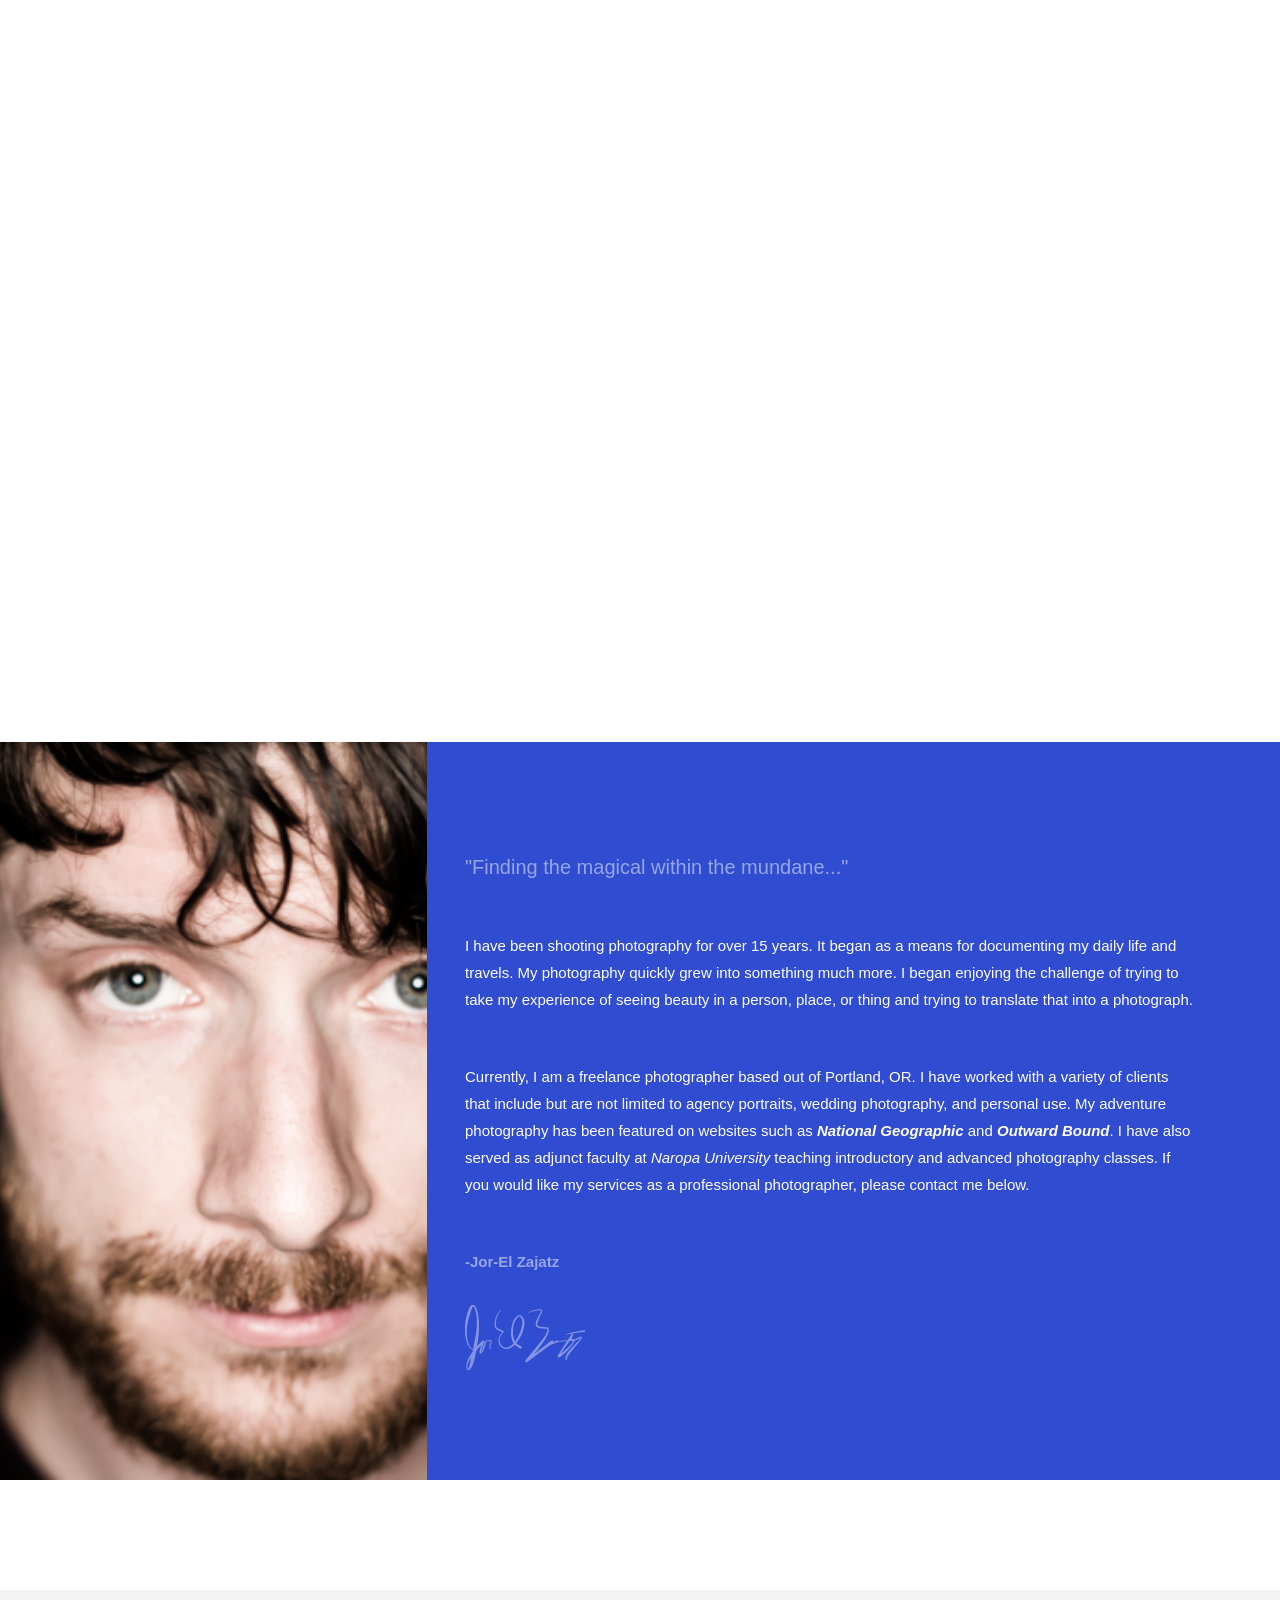
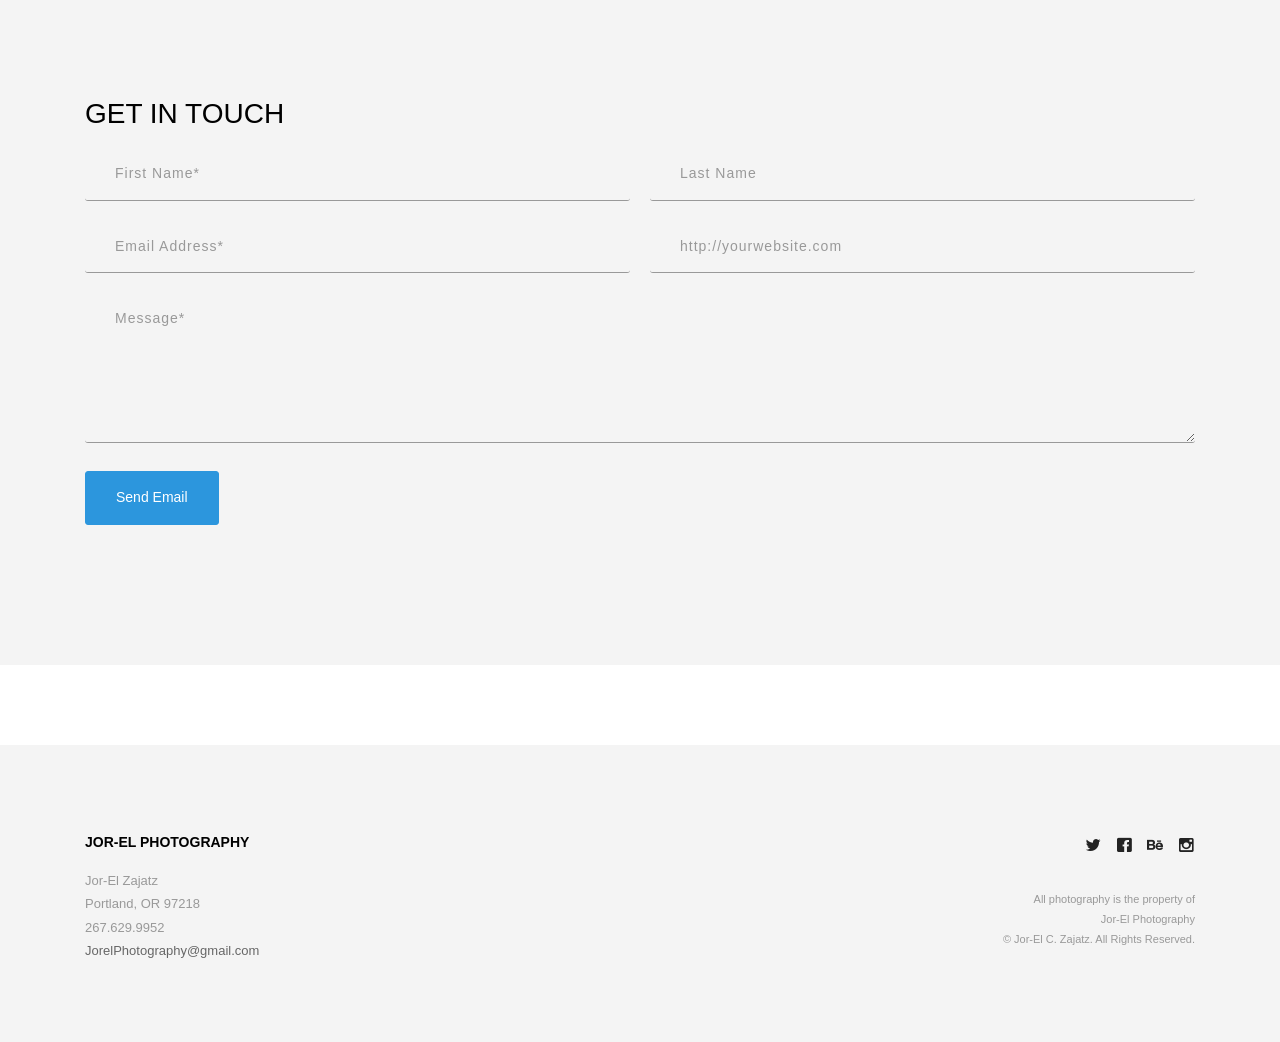
==== commit ce2d3b03: "Unknown Commit" ====
--- a/index.html
+++ b/index.html
@@ -4,7 +4,7 @@
 	<meta charset="UTF-8" />
 	<meta content="width=device-width,initial-scale=1.0,maximum-scale=1.0" name="viewport">
 	<meta name="description" content="Jor-El captures stunning images with a masterful use of light and composition. View his fine art, landscape, adventure, portrait, travel, and wedding photography." /> 
-	<META NAME="KEYWORDS" CONTENT="jorel, jor-el, zajatz, photo, photography, digital, camera, cameras, art, canon, wedding, slr, dslr, fine, art, outdoor, adventure, portraits, studio, landscape, portrait, nature, weddings, travel">
+	<META NAME="KEYWORDS" CONTENT="jorel, jor-el, zajatz, photo, photography, digital, camera, cameras, art, canon, wedding, slr, dslr, fine, art, outdoor, adventure, portraits, studio, landscape, portrait, nature, weddings, travel ">
 	<meta name="twitter:widgets:theme" content="light">
 	<meta property="og:title" content="Jor-El Zajatz | Photography"/>
 	<meta property="og:type" content="website"/>
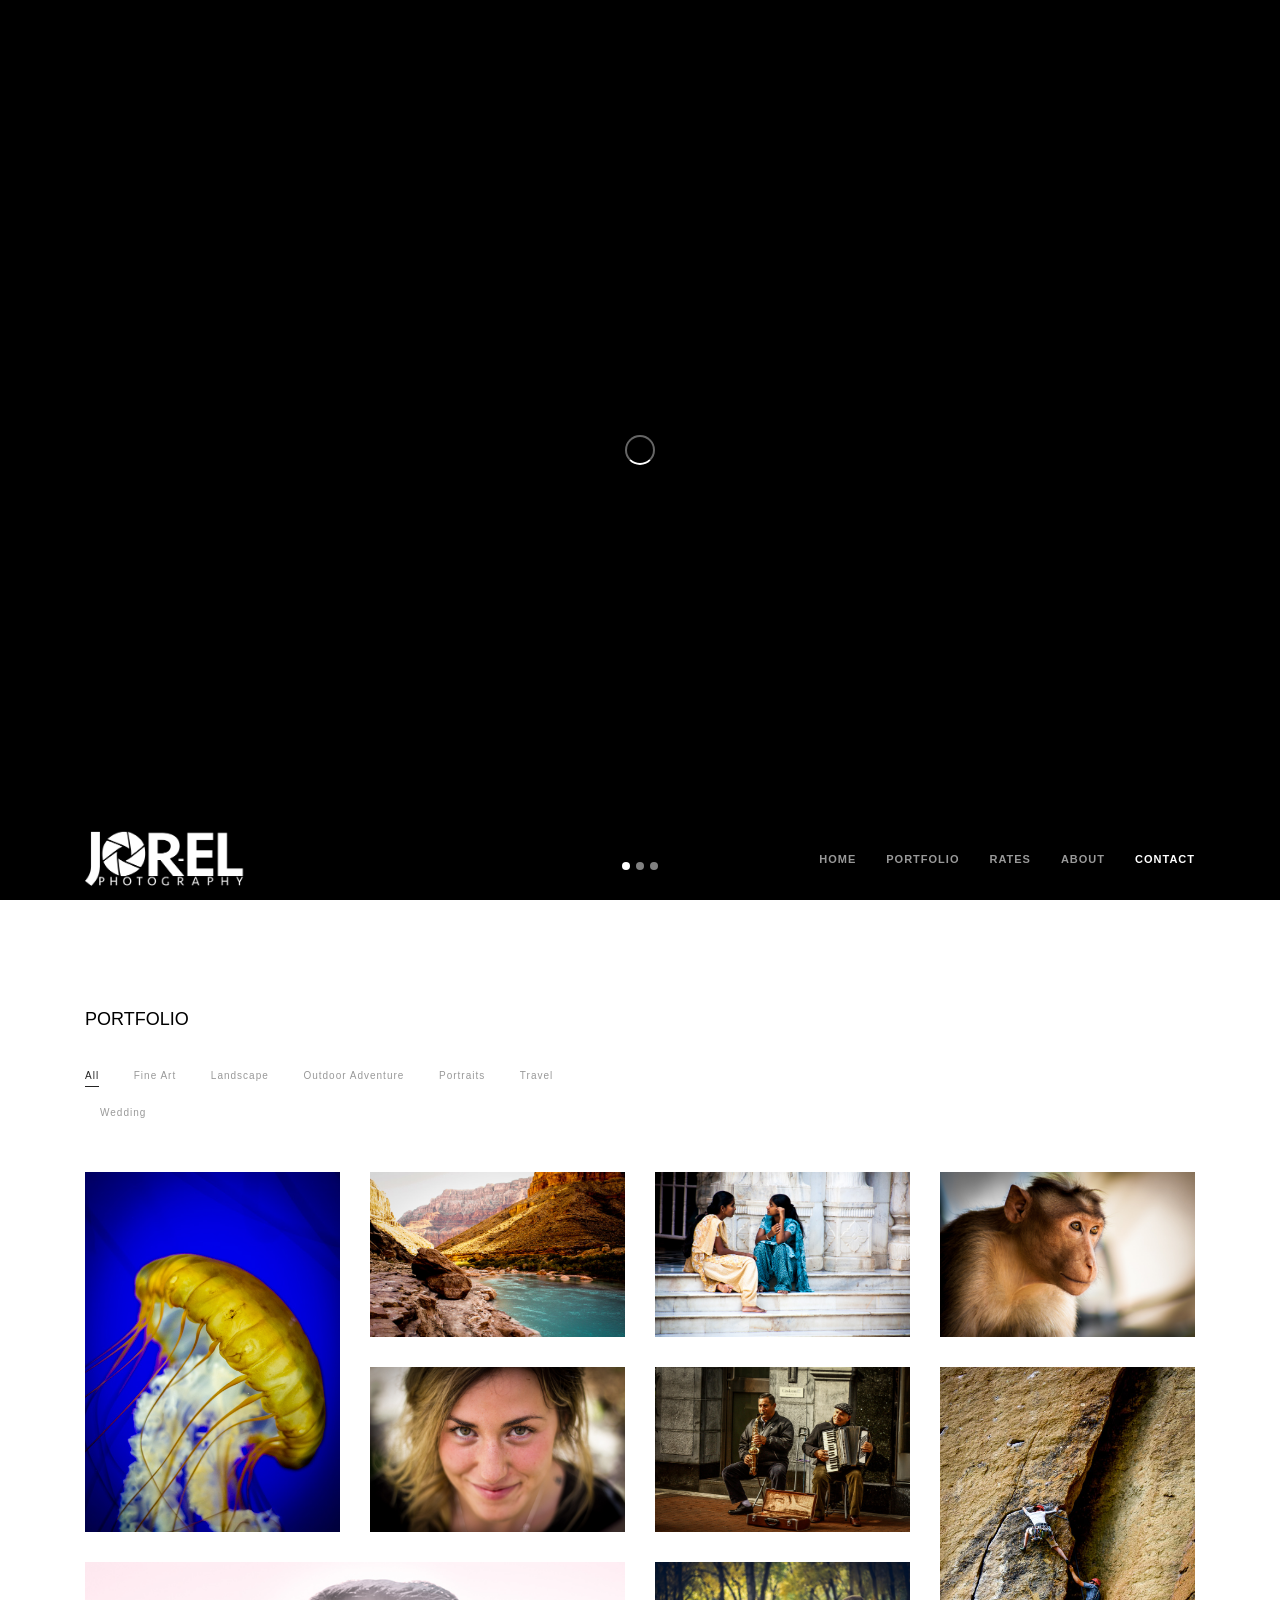
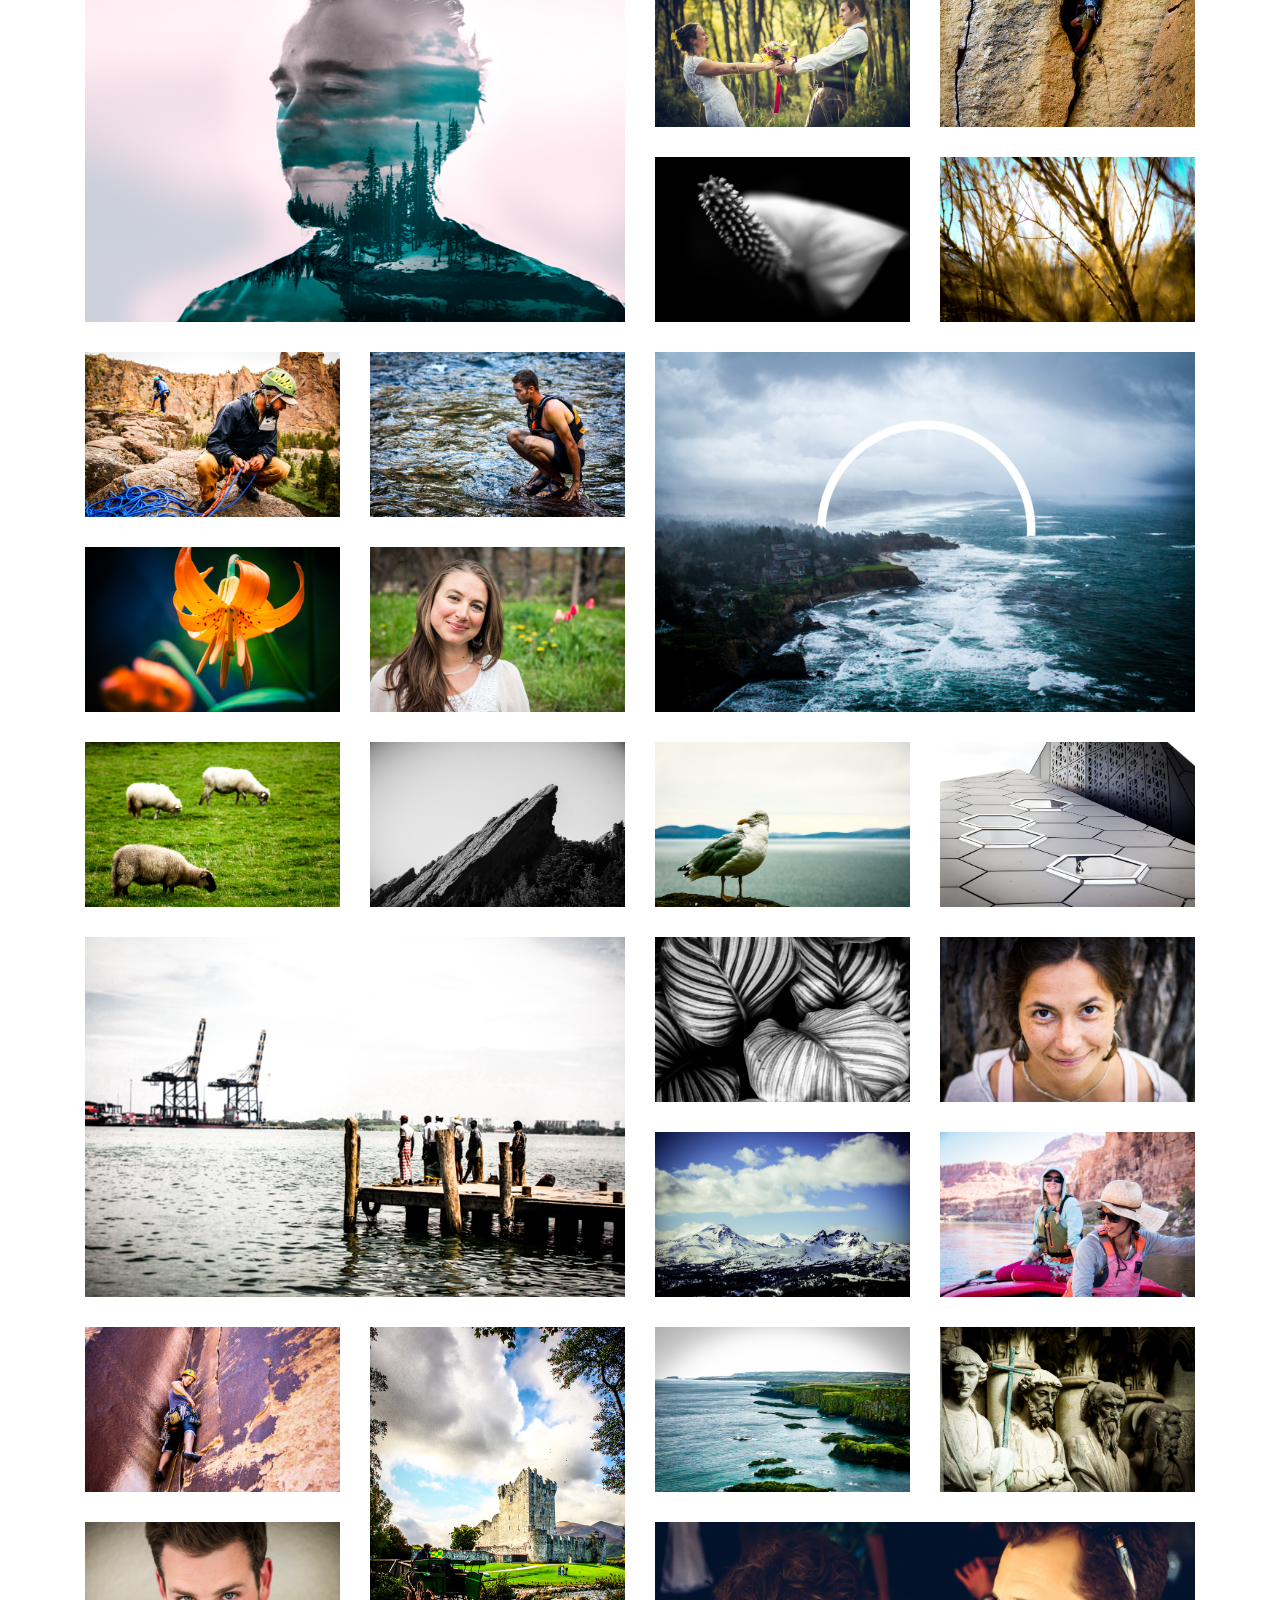
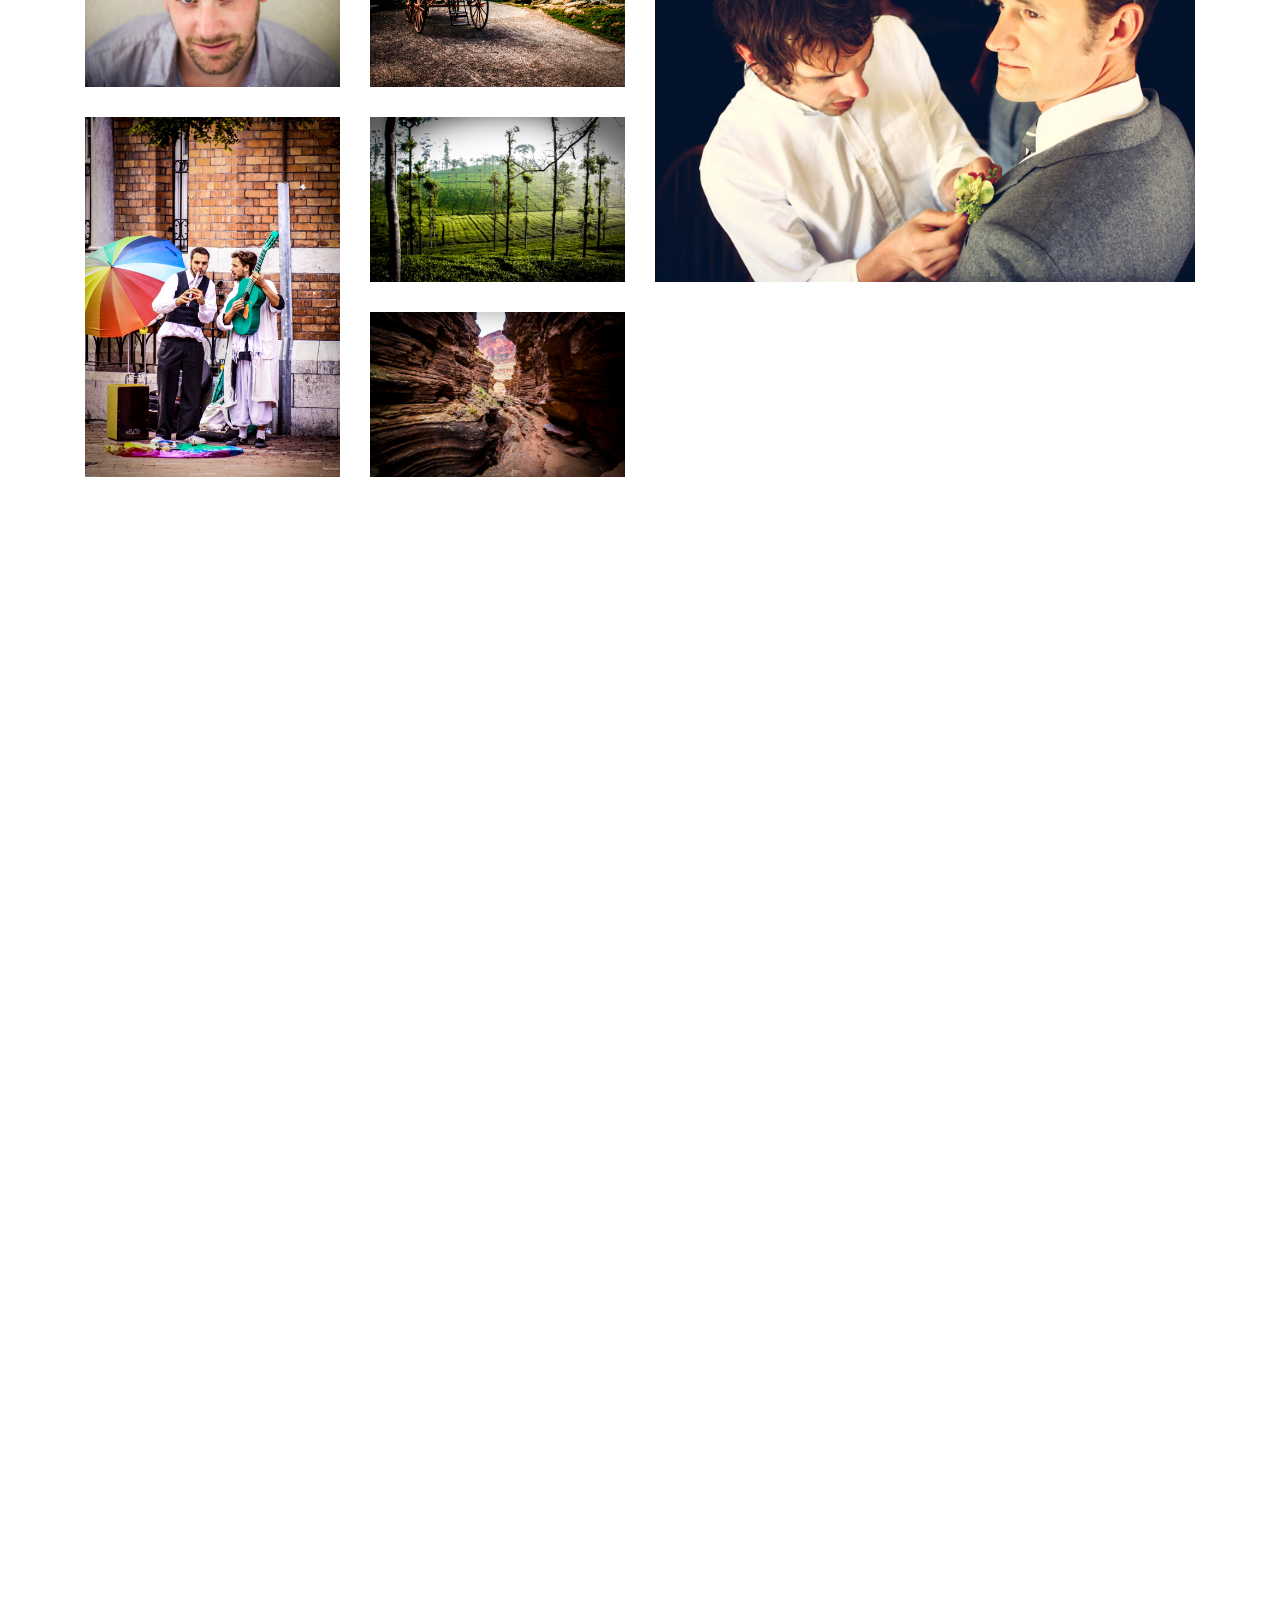
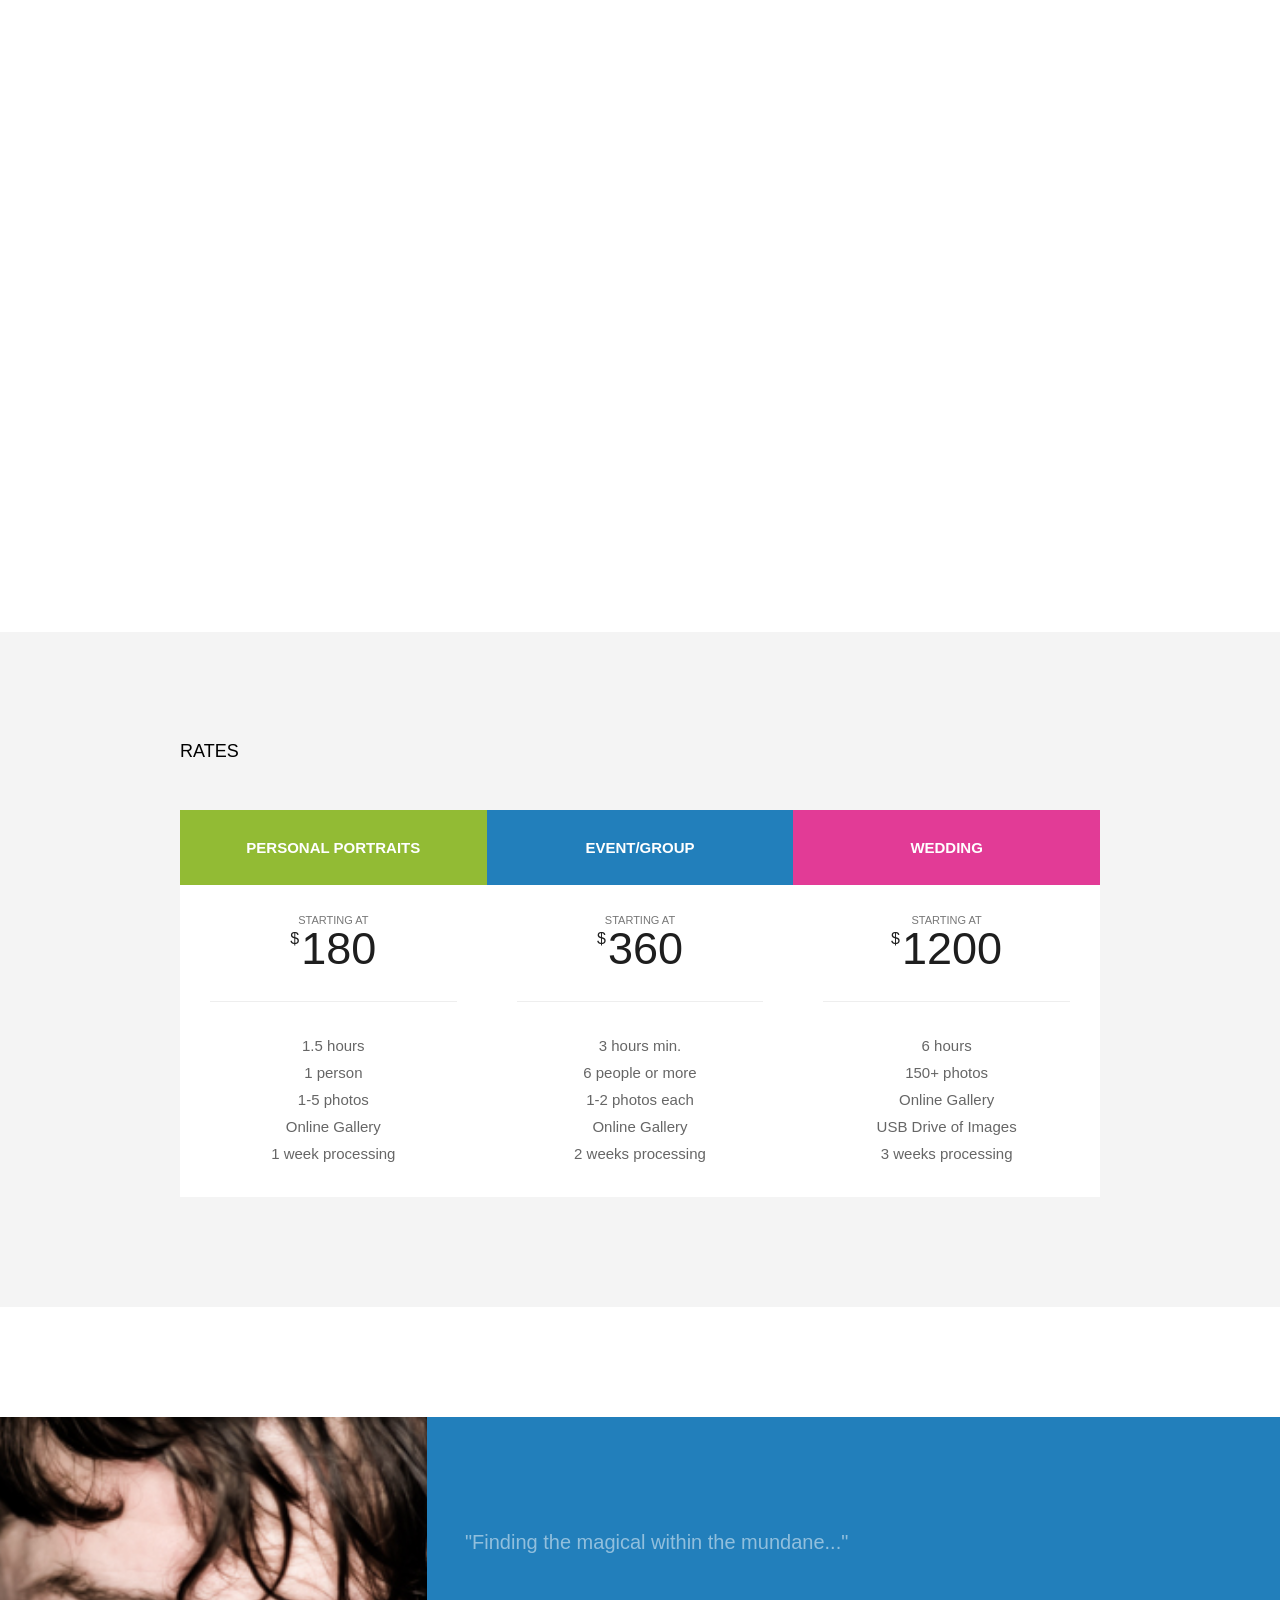
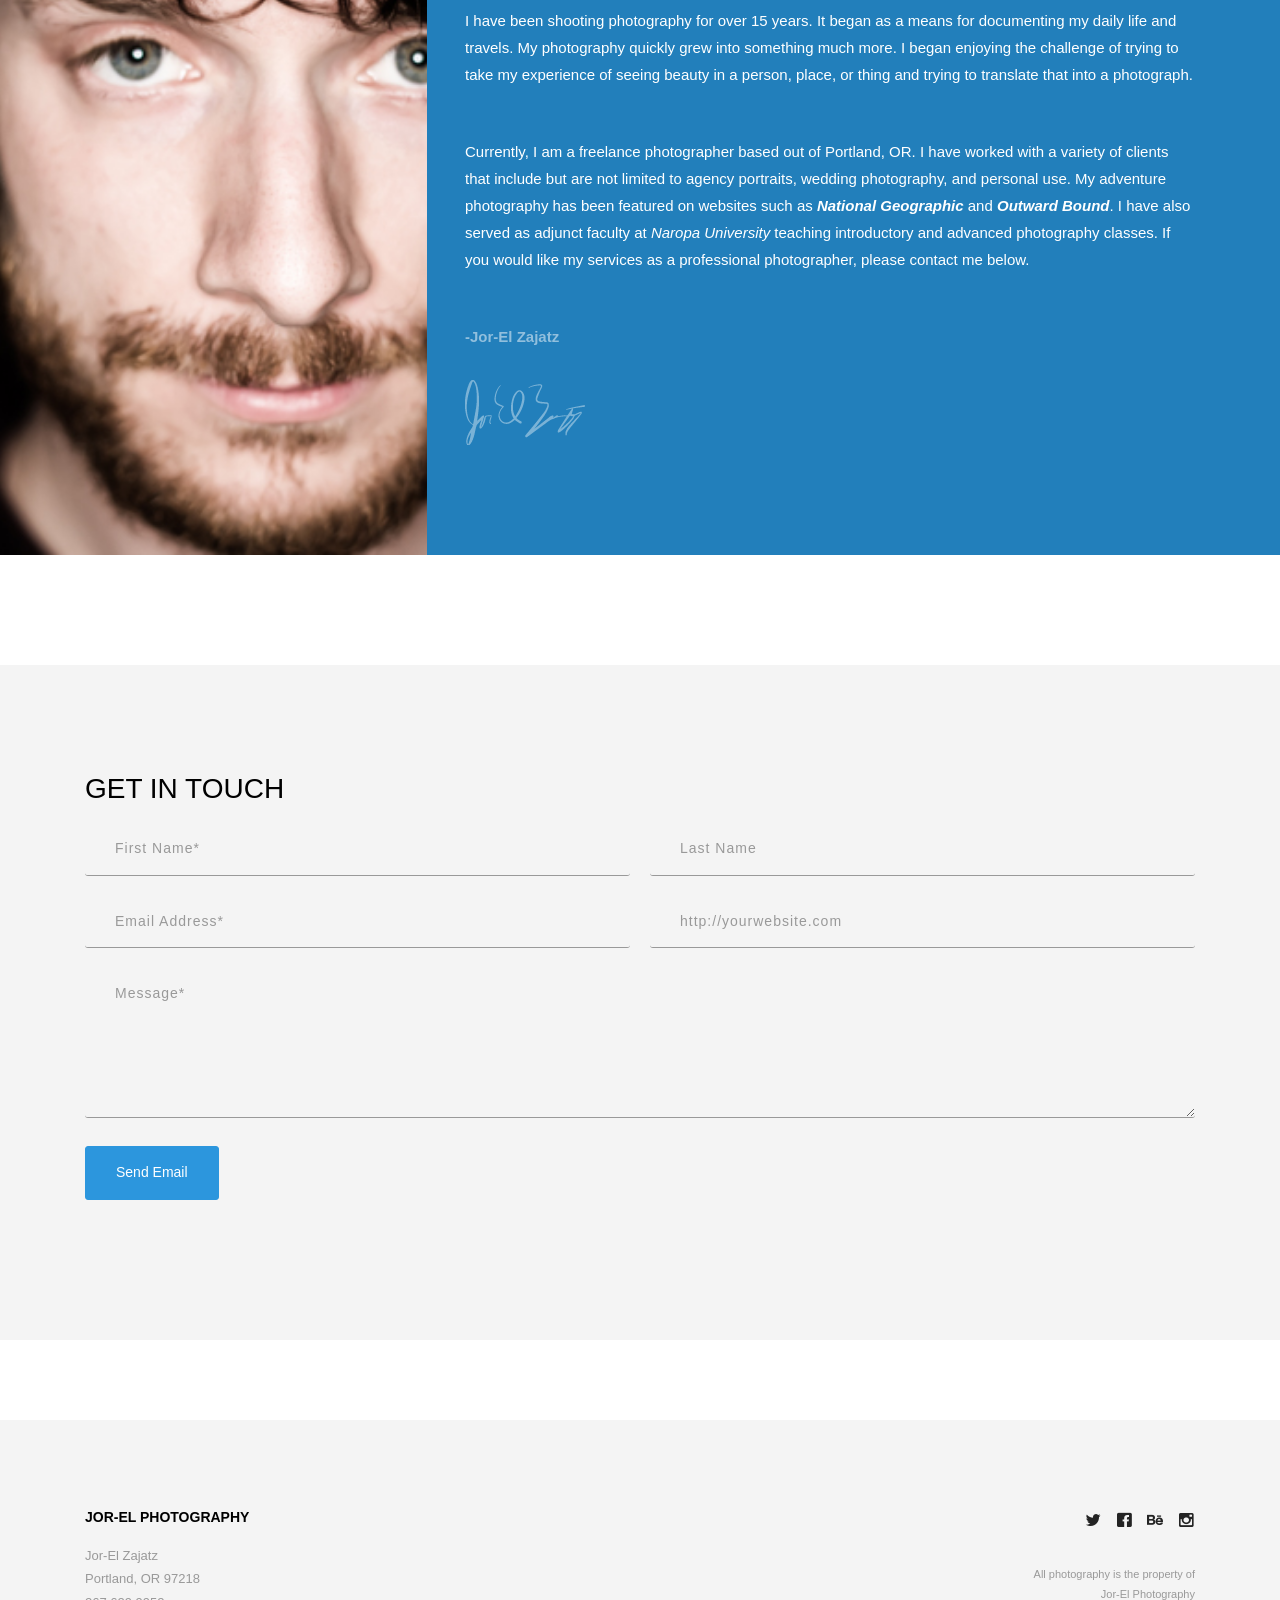
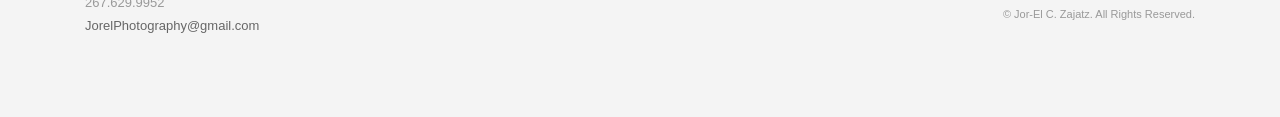
==== commit 52626e63: "Pricing Sheet" ====
--- a/index.html
+++ b/index.html
@@ -4,7 +4,7 @@
 	<meta charset="UTF-8" />
 	<meta content="width=device-width,initial-scale=1.0,maximum-scale=1.0" name="viewport">
 	<meta name="description" content="Jor-El captures stunning images with a masterful use of light and composition. View his fine art, landscape, adventure, portrait, travel, and wedding photography." /> 
-	<META NAME="KEYWORDS" CONTENT="jorel, jor-el, zajatz, photo, photography, digital, camera, cameras, art, canon, wedding, slr, dslr, fine, art, outdoor, adventure, portraits, studio, landscape, portrait, nature, weddings, travel ">
+	<META NAME="KEYWORDS" CONTENT="jorel, jor-el, zajatz, photo, photography, photographer, digital, camera, cameras, art, canon, wedding, professional, portland, oregon, pdx, slr, dslr, fine, art, outdoor, adventure, portraits, studio, landscape, portrait, nature, weddings, travel ">
 	<meta name="twitter:widgets:theme" content="light">
 	<meta property="og:title" content="Jor-El Zajatz | Photography"/>
 	<meta property="og:type" content="website"/>
@@ -78,6 +78,9 @@
 						</li>
 						<li>
 							<a href="#portfolio" data-offset="-60" class="scroll-link">Portfolio</a>
+						</li>
+						<li>
+							<a href="#rates" data-offset="-60" class="scroll-link">Rates</a>
 						</li>						
 						<li>
 							<a href="#about" data-offset="-60" class="scroll-link">About</a>
@@ -244,6 +247,9 @@
 									</li>
 									<li>
 										<a href="#portfolio" data-offset="-60" class="scroll-link">Portfolio</a>
+									</li>
+									<li>
+										<a href="#rates" data-offset="-60" class="scroll-link">Rates</a>
 									</li>									
 									<li>
 										<a href="#about" data-offset="-160" class="scroll-link">About</a>
@@ -1339,6 +1345,67 @@
 						</div>
 					</div>
 					<!-- Portfolio Grid End -->
+													<!-- Pricing Table Cards -->
+				<div id="rates" class="section-block bkg-grey-ultralight">
+					<div class="row">
+						<div class="column width-10 offset-1">
+							<h3 class="mb-50">Rates</h3>
+						</div>
+						<div class="column width-10 offset-1">
+							<div class="pricing-table large style-2 columns-3 mb-0">
+								<div class="pricing-table-column bkg-white">
+									<div class="pricing-table-header bkg-charcoal color-white">
+										<h2 class="weight-bold">PERSONAL PORTRAITS</h2>
+									</div>
+									<div class="pricing-table-price bkg-white color-charcoal">
+										<h4>
+											<span class="interval">STARTING AT</span>
+											<span class="currency">$</span>180
+										</h4>
+									</div>
+									<hr>
+									<div class="pricing-table-text">
+										<p>1.5 hours<br>1 person<br>1-5 photos<br>Online Gallery<br>1 week processing</p>
+									</div>
+								</div>
+								<div class="pricing-table-column bkg-white">
+									<div class="pricing-table-header bkg-grey color-white">
+										<h2 class="weight-bold">EVENT/GROUP</h2>
+									</div>
+									<div class="pricing-table-price bkg-white color-charcoal">
+										<h4>
+											<span class="interval">STARTING AT</span>
+											<span class="currency">$</span>360
+										</h4>
+									</div>
+									<hr>
+									<div class="pricing-table-text">
+										<p>3 hours min.<br>6 people or more<br>1-2 photos each<br>Online Gallery<br>2 weeks processing</p>
+									</div>
+								</div>
+								<div class="pricing-table-column bkg-white">
+									<div class="pricing-table-header bkg-charcoal-light color-white">
+										<h2 class="weight-bold">WEDDING</h2>
+									</div>
+									<div class="pricing-table-price bkg-white color-charcoal">
+										<h4>
+											<span class="interval">STARTING AT</span>
+											<span class="currency">$</span>1200
+										</h4>
+									</div>
+									<hr>
+									<div class="pricing-table-text">
+										<p>6 hours<br>150+ photos<br>Online Gallery<br>USB Drive of Images<br>3 weeks processing</p>
+									</div>
+								</div>
+								<!--<div class="column width-6 left">
+										<p class="pt-30 no-margin-bottom"><small><em>*Limited sliding scale options available for individuals, couples, and groups. Inquire during intiial consultation.</em></small></p>
+								</div>-->
+							</div>
+						</div>
+					</div>
+				</div>
+				<!-- Pricing Table Cards End -->
 
 				</div>
 				<!-- Portfolio Section End -->
--- a/css/skin-photo-studio-one-page.css
+++ b/css/skin-photo-studio-one-page.css
@@ -357,11 +357,11 @@
 
 /* grey */
 .bkg-grey{
-	background-color: #4e4e4d;
+	background-color: #227fbb;
 	border-color: #4e4e4d;
 }
 .bkg-hover-grey:hover{
-	background-color: #4e4e4d;
+	background-color: #227fbb;
 	border-color: #4e4e4d;
 }
 .border-hover-grey:hover{
@@ -374,11 +374,11 @@
 
 /* charcoal */
 .bkg-charcoal-light{
-	background-color: #333; 
+	background-color: #e23b96; 
 	border-color: #333;
 }
 .bkg-hover-charcoal-light:hover{
-	background-color: #333; 
+	background-color: #e23b96; 
 	border-color: #333;
 }
 .border-hover-charcoal-light:hover{
@@ -389,11 +389,11 @@
 	color: #333;
 }
 .bkg-charcoal{
-	background-color: #1e1e1e; 
+	background-color: #92bb34; 
 	border-color: #1e1e1e;
 }
 .bkg-hover-charcoal:hover{
-	background-color: #1e1e1e; 
+	background-color: #92bb34; 
 	border-color: #1e1e1e;
 }
 .border-charcoal,
@@ -407,11 +407,11 @@
 
 /* theme */
 .bkg-theme{
-	background-color: #304cd1;
+	background-color: #227fbb;
 	border-color: #304cd1;
 }
 .bkg-hover-theme:hover{
-	background-color: #304cd1;
+	background-color: #227fbb;
 	border-color: #304cd1;
 }
 .border-theme{
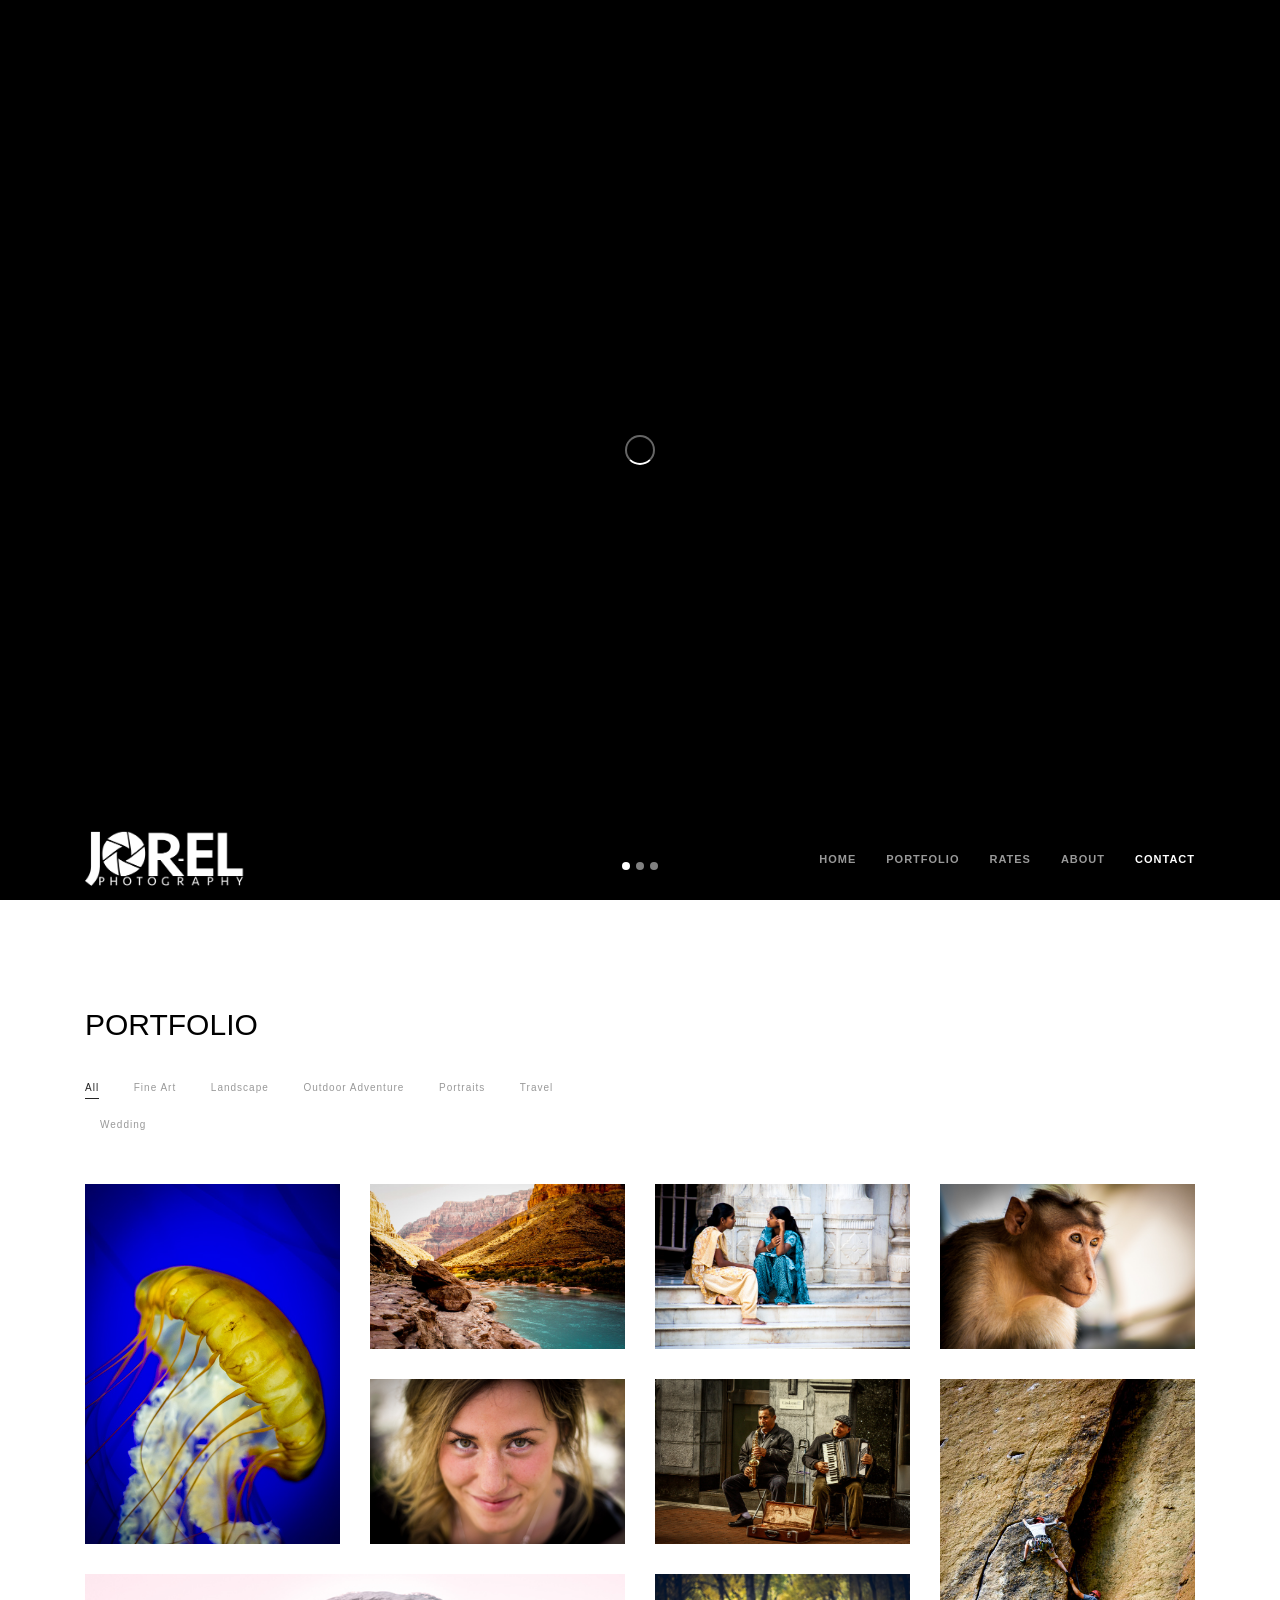
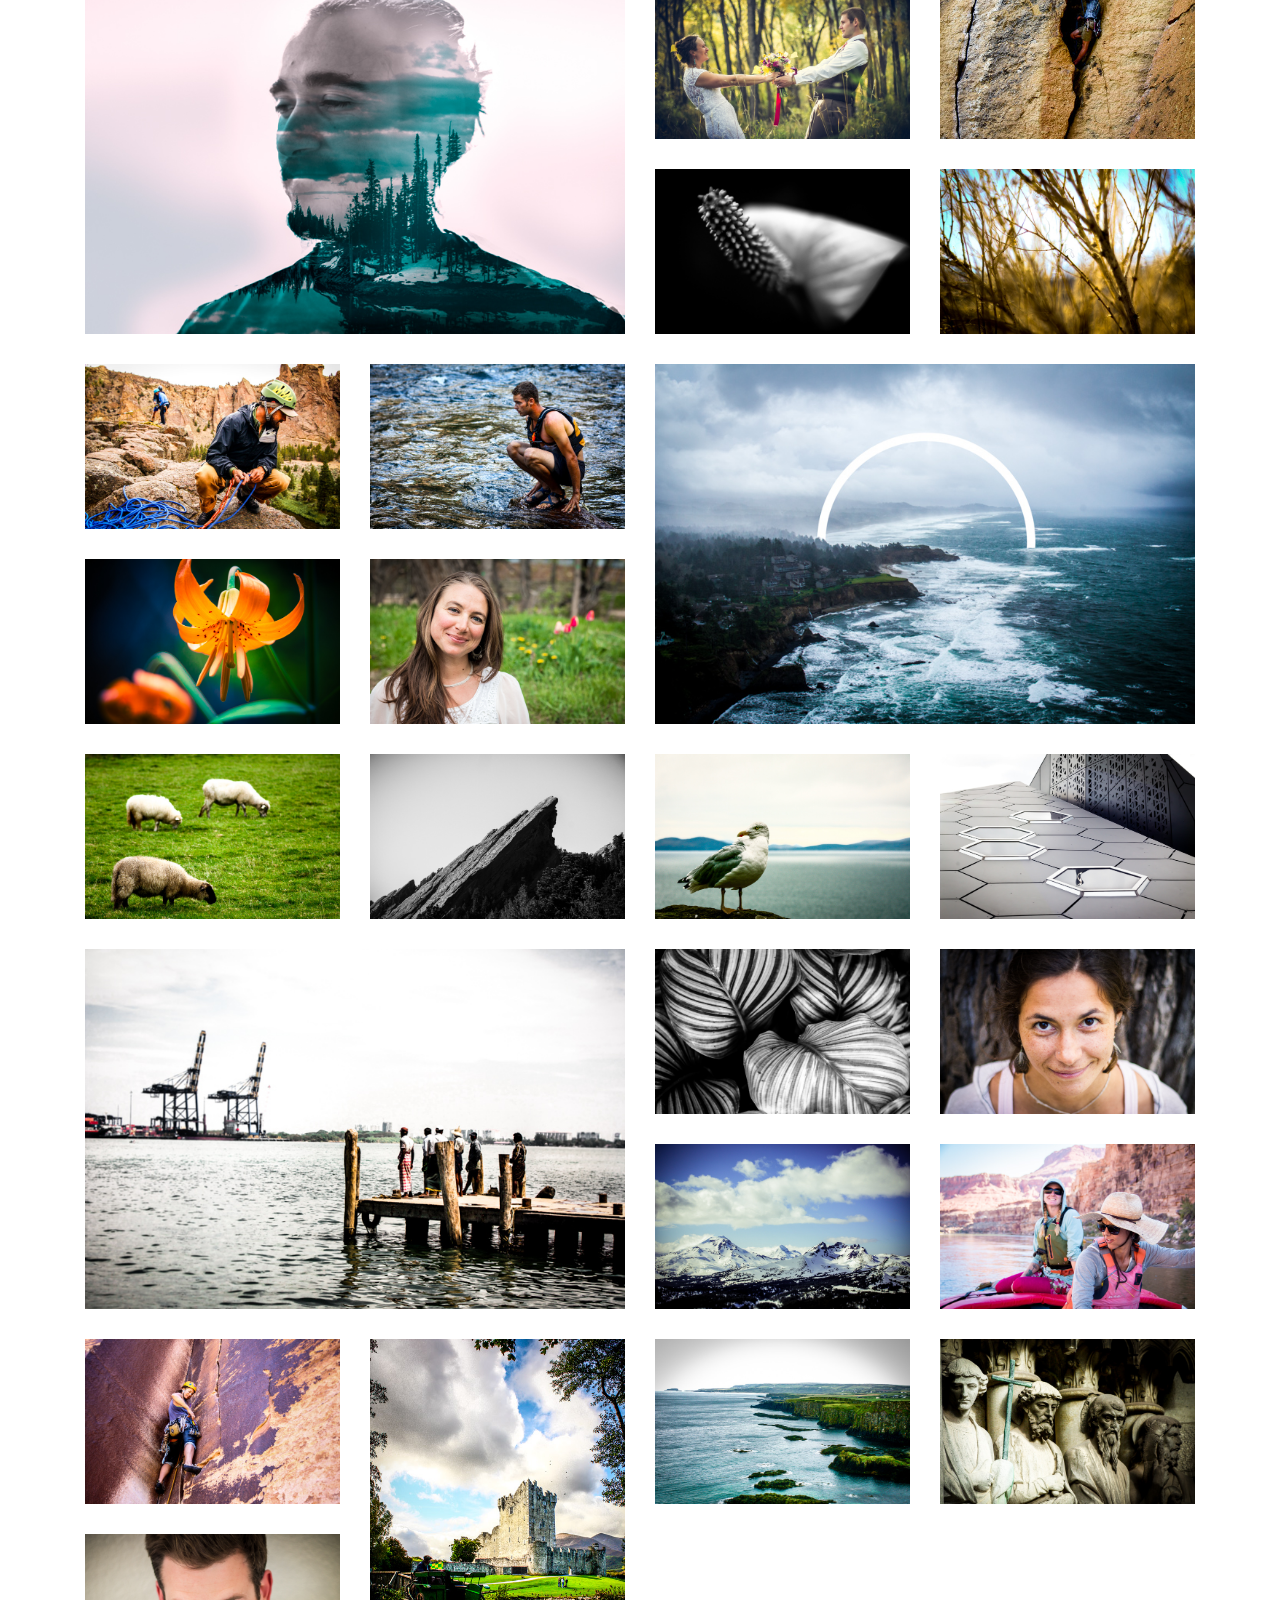
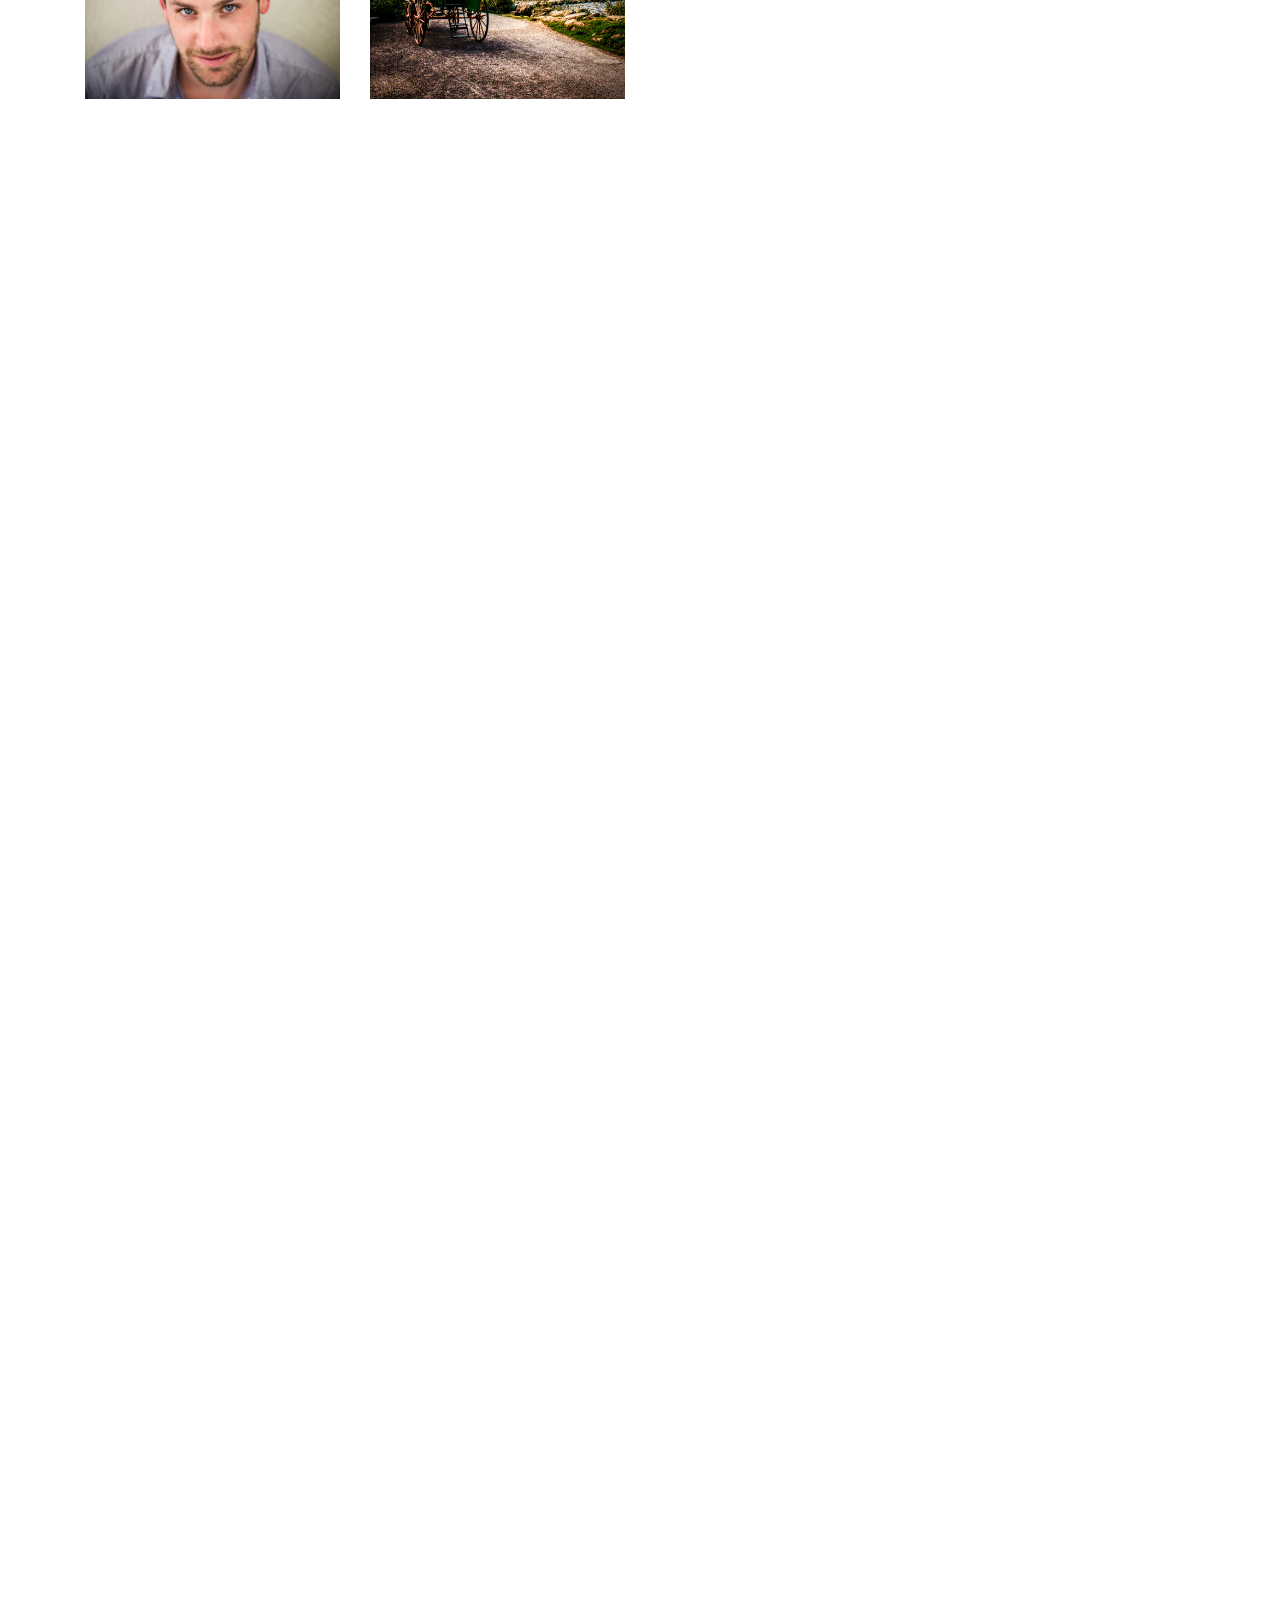
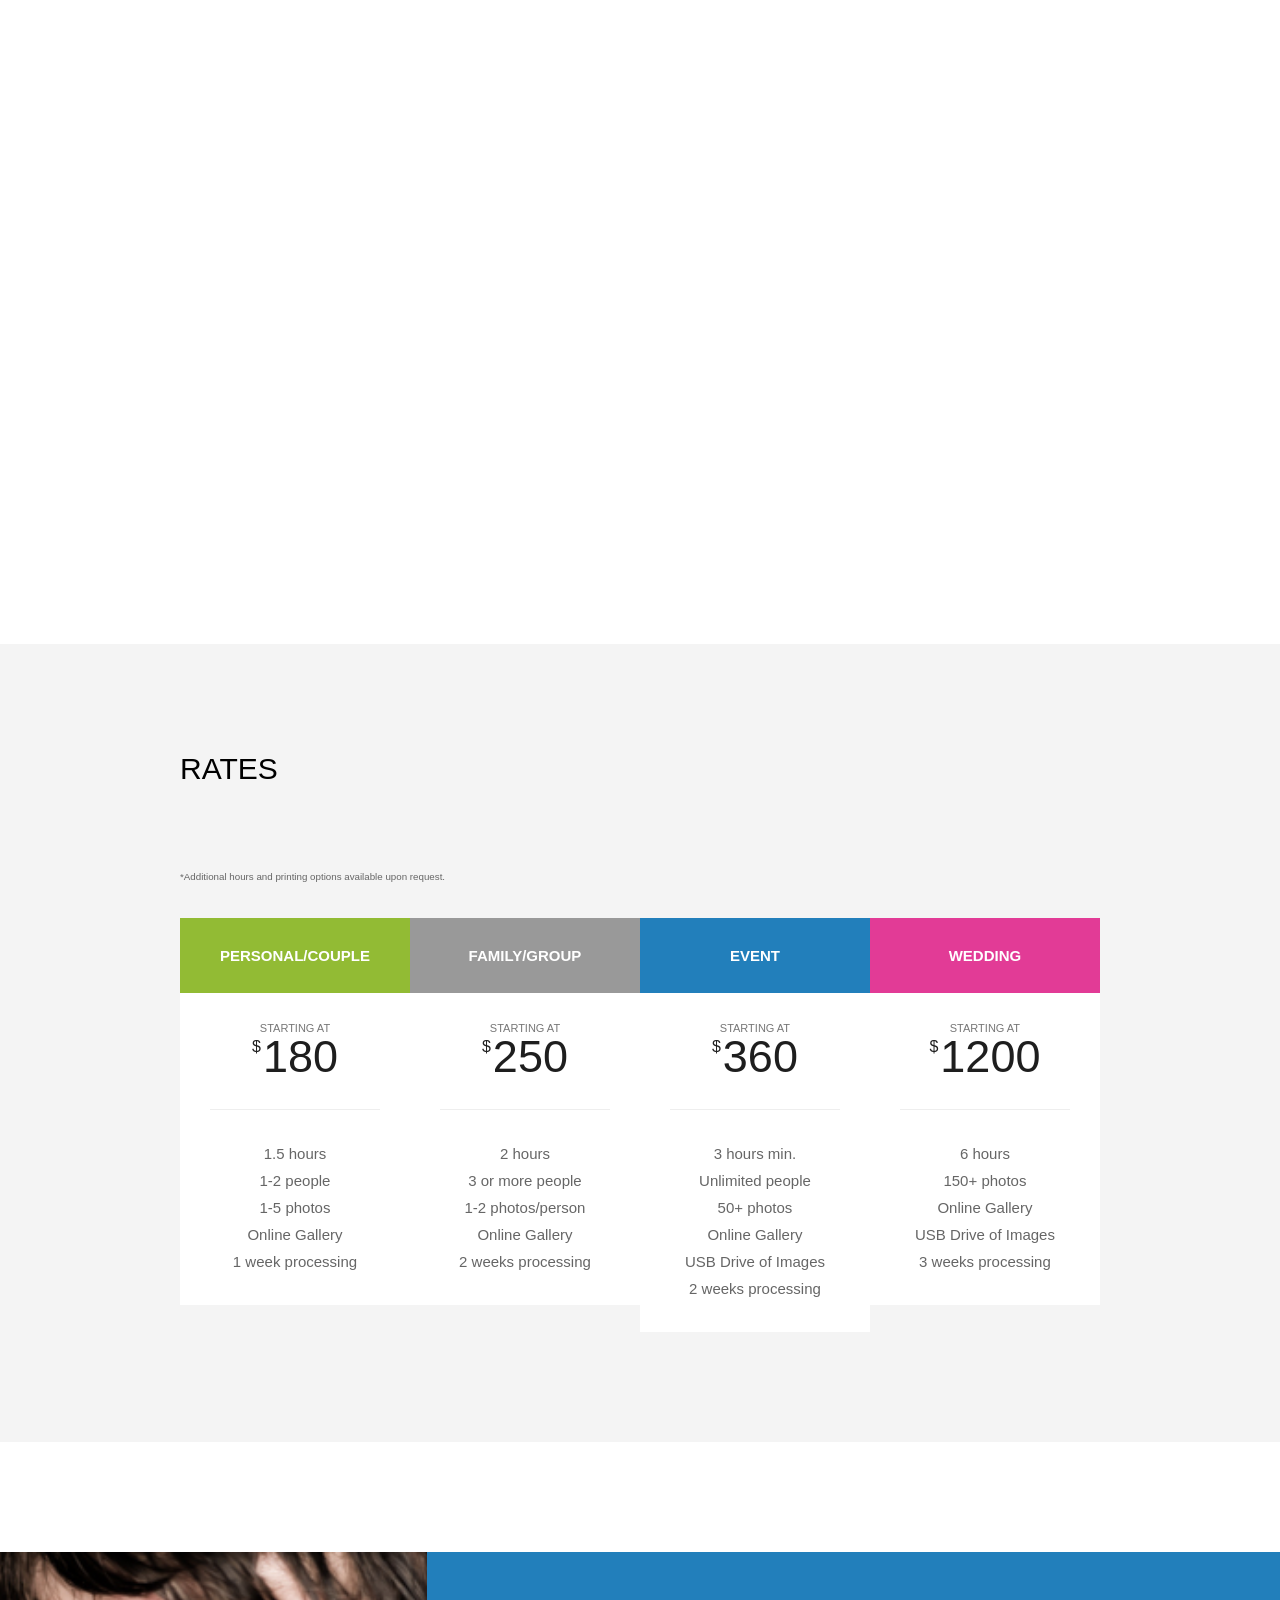
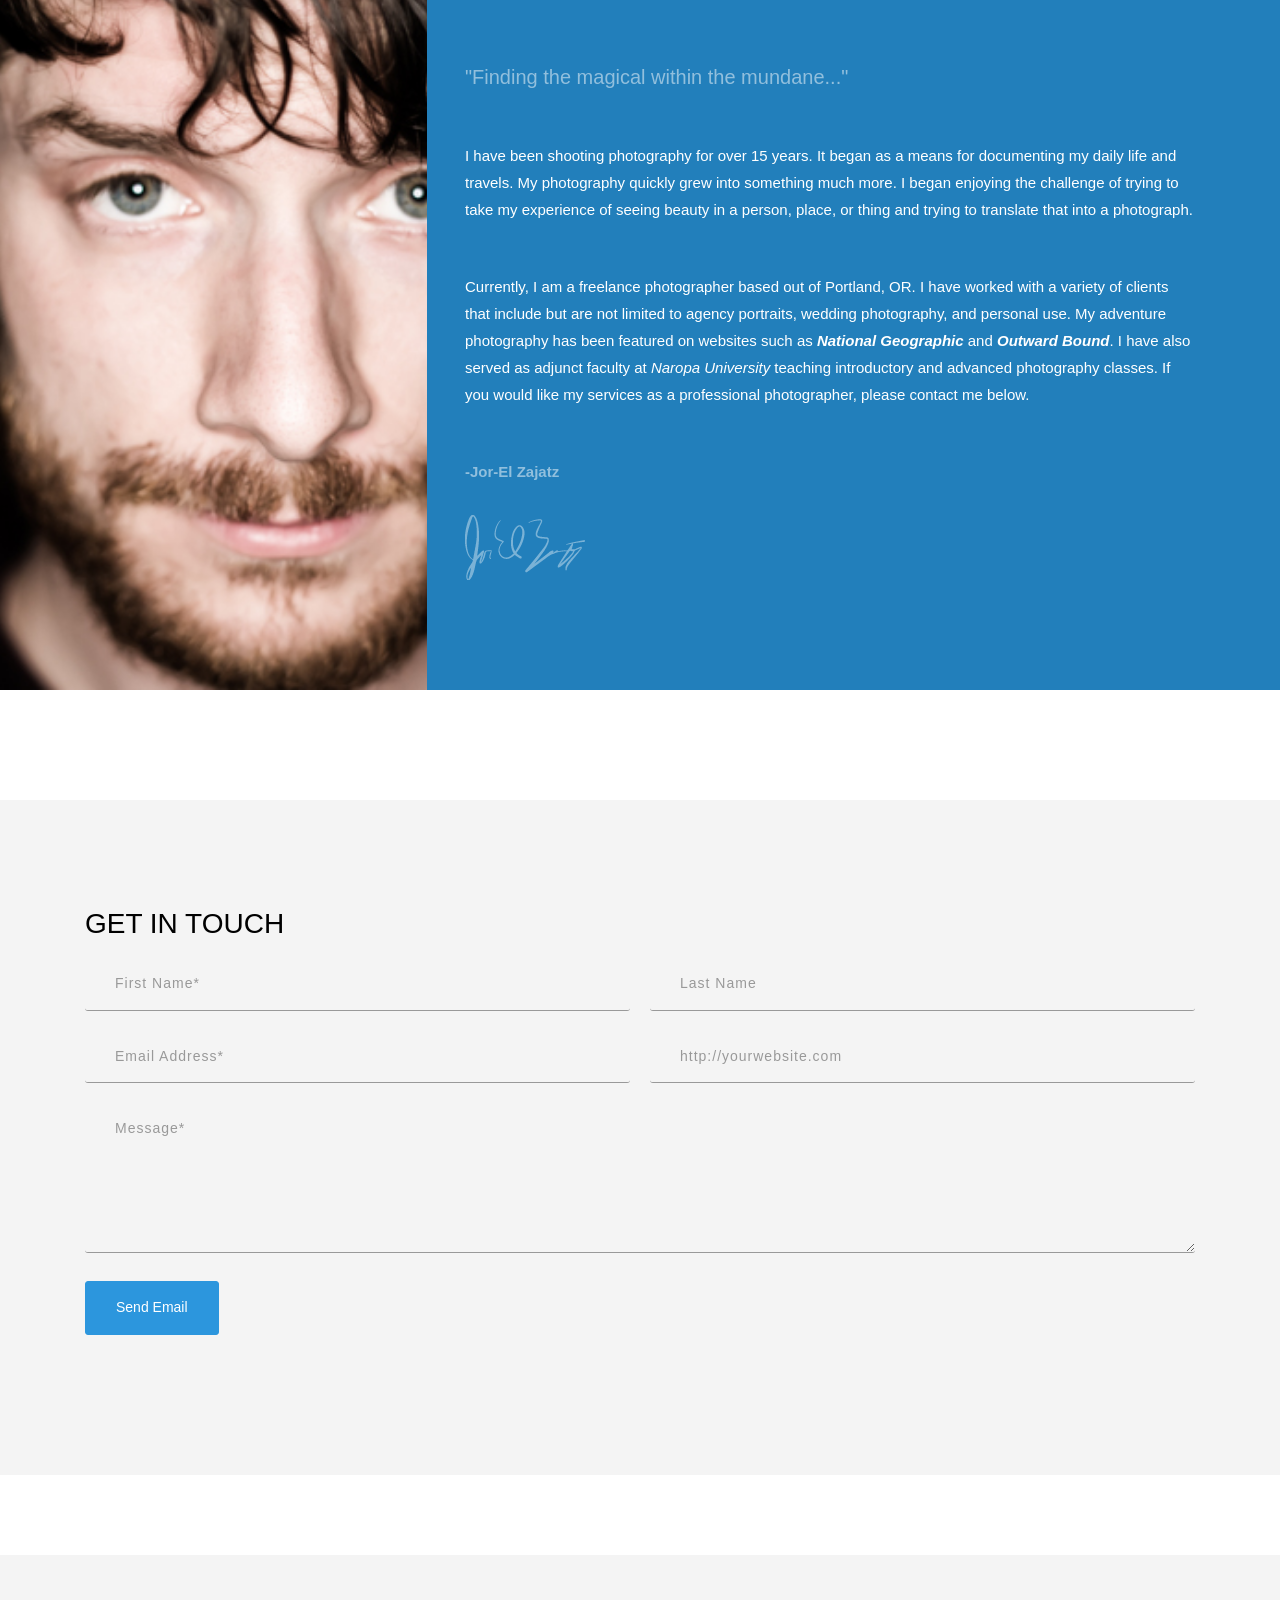
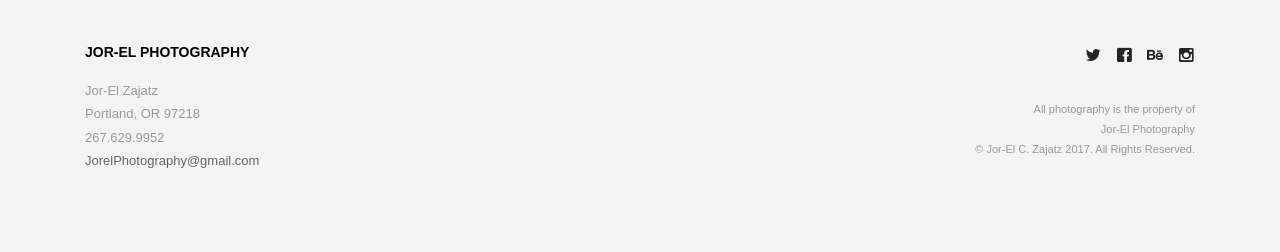
==== commit 7857fb2f: "Pricing Change" ====
--- a/index.html
+++ b/index.html
@@ -97,7 +97,7 @@
 						<li><a href="https://www.behance.net/jcz"><span class="icon-behance small"></span></a></li>
 						<li><a href="https://www.instagram.com/jczajatz"><span class="icon-instagram small"></span></a></li>
 					</ul>
-					<p class="copyright no-margin-bottom">&copy; 2014 THEMEMOUNTAIN.</p>
+					<p class="copyright no-margin-bottom">&copy; 2017 Jor-El Zajatz.</p>
 				</div>
 			</div>
 		</div>
@@ -1350,12 +1350,13 @@
 					<div class="row">
 						<div class="column width-10 offset-1">
 							<h3 class="mb-50">Rates</h3>
+							<p><br><small>*Additional hours and printing options available upon request.</small></p>
 						</div>
 						<div class="column width-10 offset-1">
-							<div class="pricing-table large style-2 columns-3 mb-0">
+							<div class="pricing-table large style-2 columns-4 mb-0">
 								<div class="pricing-table-column bkg-white">
 									<div class="pricing-table-header bkg-charcoal color-white">
-										<h2 class="weight-bold">PERSONAL PORTRAITS</h2>
+										<h2 class="weight-bold">Personal/Couple</h2>
 									</div>
 									<div class="pricing-table-price bkg-white color-charcoal">
 										<h4>
@@ -1365,12 +1366,27 @@
 									</div>
 									<hr>
 									<div class="pricing-table-text">
-										<p>1.5 hours<br>1 person<br>1-5 photos<br>Online Gallery<br>1 week processing</p>
+										<p>1.5 hours<br>1-2 people<br>1-5 photos<br>Online Gallery<br>1 week processing</p>
+									</div>
+								</div>
+								<div class="pricing-table-column bkg-white">
+									<div class="pricing-table-header bkg-grey-light color-white">
+										<h2 class="weight-bold">Family/Group</h2>
+									</div>
+									<div class="pricing-table-price bkg-white color-charcoal">
+										<h4>
+											<span class="interval">STARTING AT</span>
+											<span class="currency">$</span>250
+										</h4>
+									</div>
+									<hr>
+									<div class="pricing-table-text">
+										<p>2 hours<br>3 or more people<br>1-2 photos/person<br>Online Gallery<br>2 weeks processing</p>
 									</div>
 								</div>
 								<div class="pricing-table-column bkg-white">
 									<div class="pricing-table-header bkg-grey color-white">
-										<h2 class="weight-bold">EVENT/GROUP</h2>
+										<h2 class="weight-bold">Event</h2>
 									</div>
 									<div class="pricing-table-price bkg-white color-charcoal">
 										<h4>
@@ -1380,7 +1396,7 @@
 									</div>
 									<hr>
 									<div class="pricing-table-text">
-										<p>3 hours min.<br>6 people or more<br>1-2 photos each<br>Online Gallery<br>2 weeks processing</p>
+										<p>3 hours min.<br>Unlimited people<br>50+ photos<br>Online Gallery<br>USB Drive of Images<br>2 weeks processing</p>
 									</div>
 								</div>
 								<div class="pricing-table-column bkg-white">
@@ -1681,7 +1697,7 @@
 
 								<p class="copyright">
 									All photography is the property of <br>Jor-El Photography<br>
-									&copy; Jor-El C. Zajatz. All Rights Reserved.
+									&copy; Jor-El C. Zajatz 2017. All Rights Reserved.
 								</p>
 							</div>
 						</div>
--- a/css/skin-photo-studio-one-page.css
+++ b/css/skin-photo-studio-one-page.css
@@ -99,7 +99,7 @@
 	font-size: 2.8rem;
 }
 h3 {
-	font-size: 1.8rem;
+	font-size: 3rem;
 }
 h4 {
 	font-size: 1.3rem;
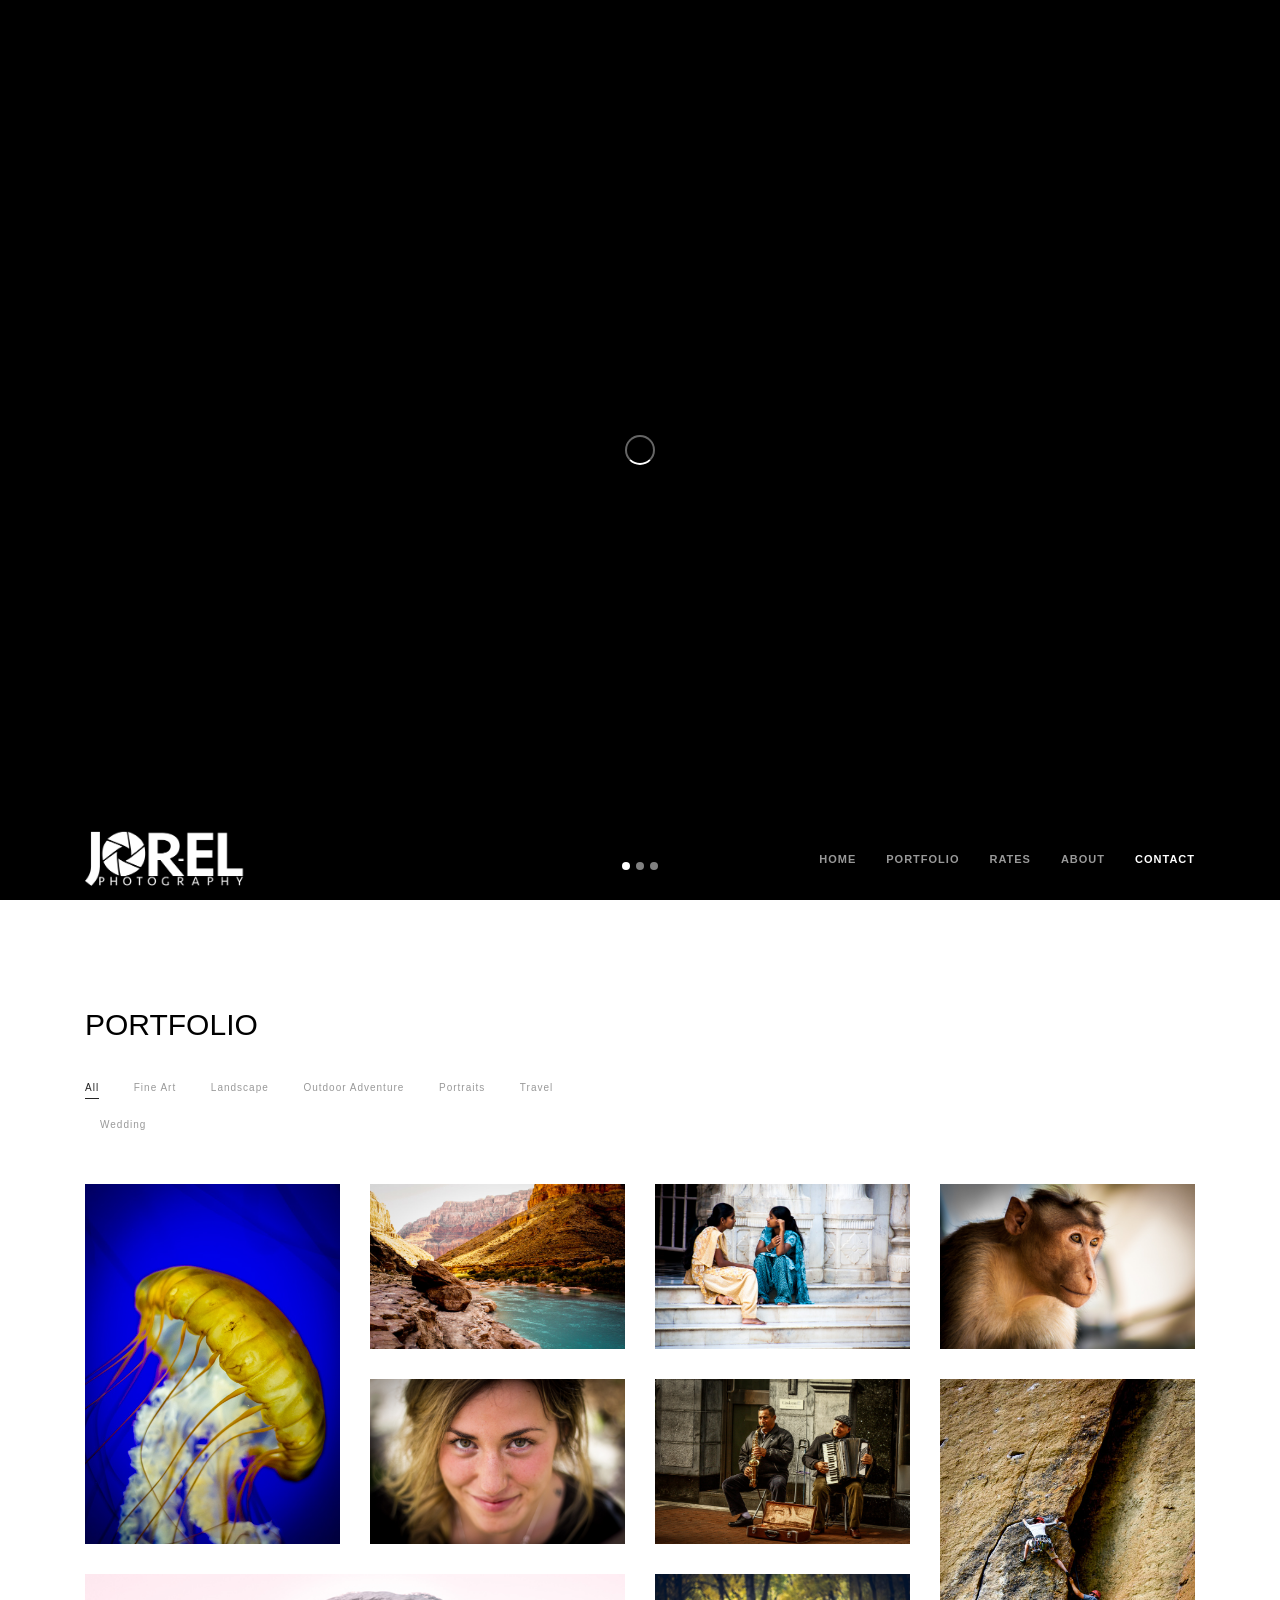
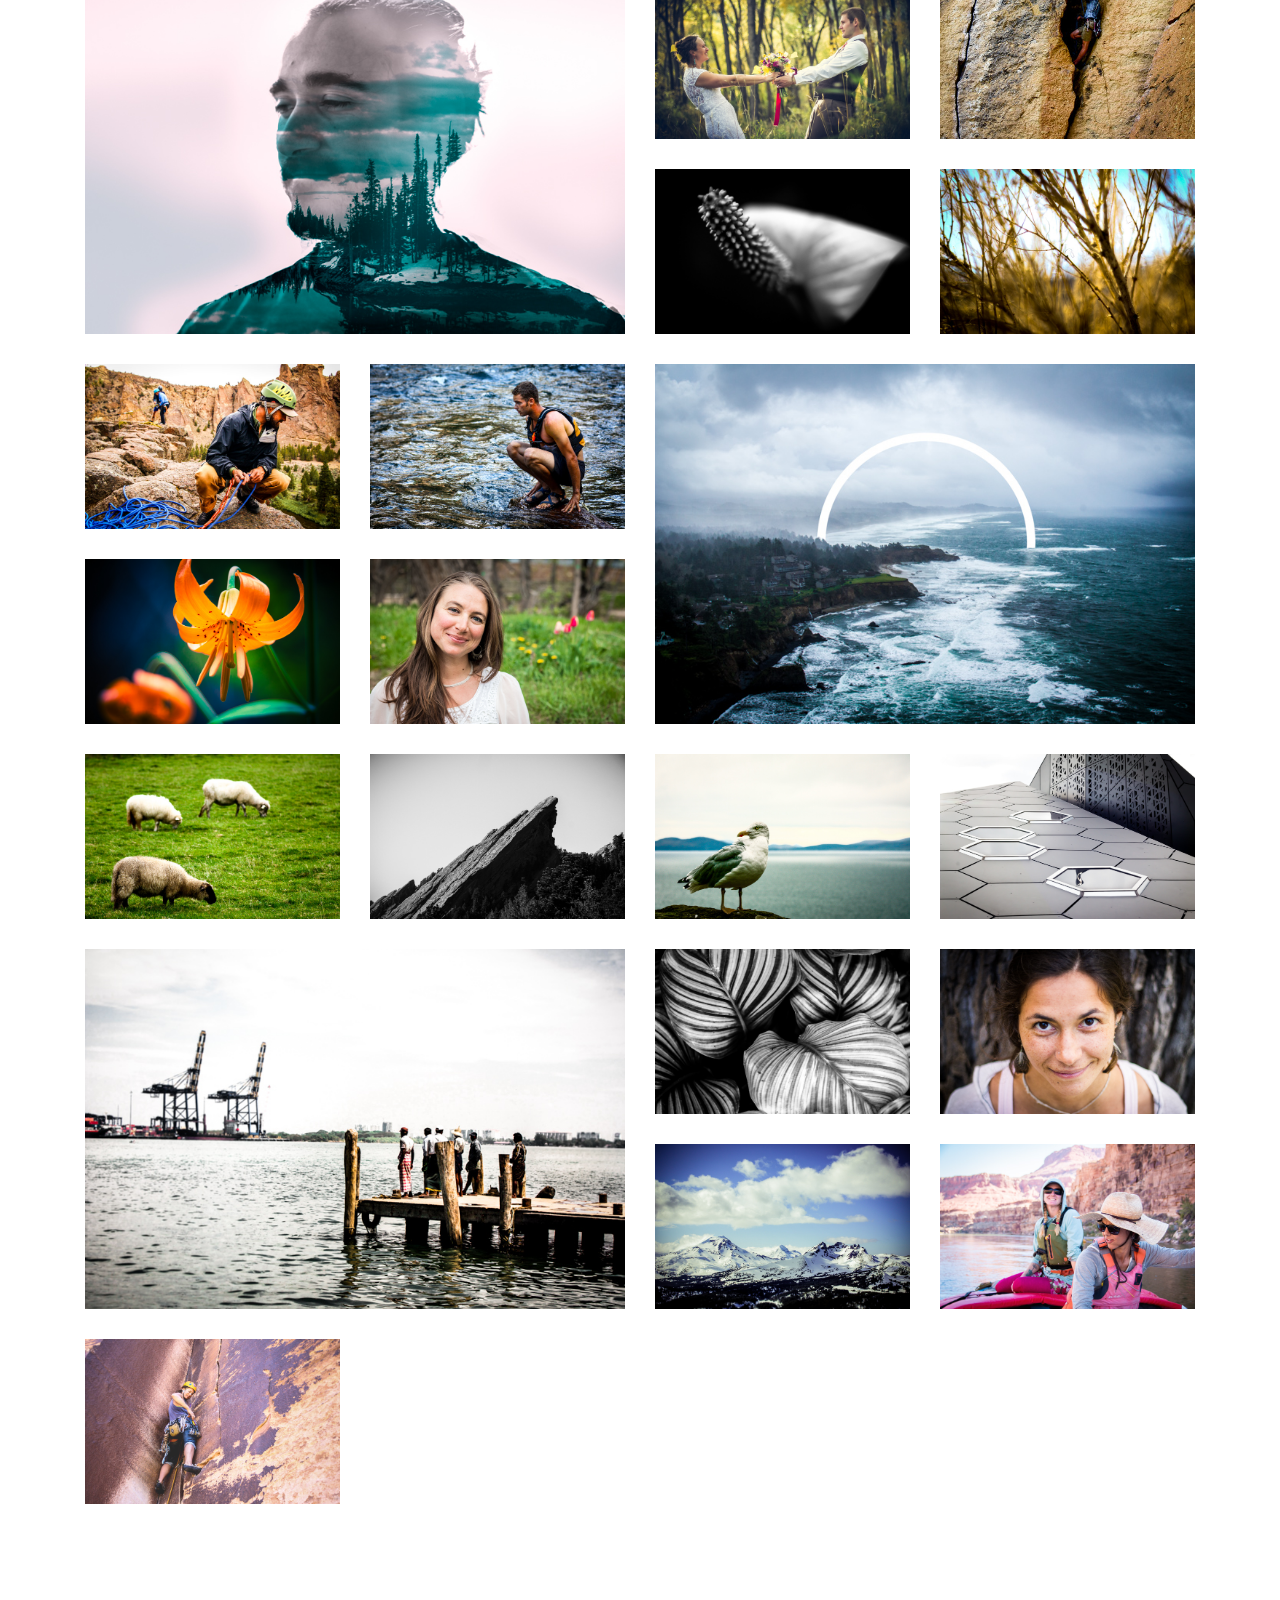
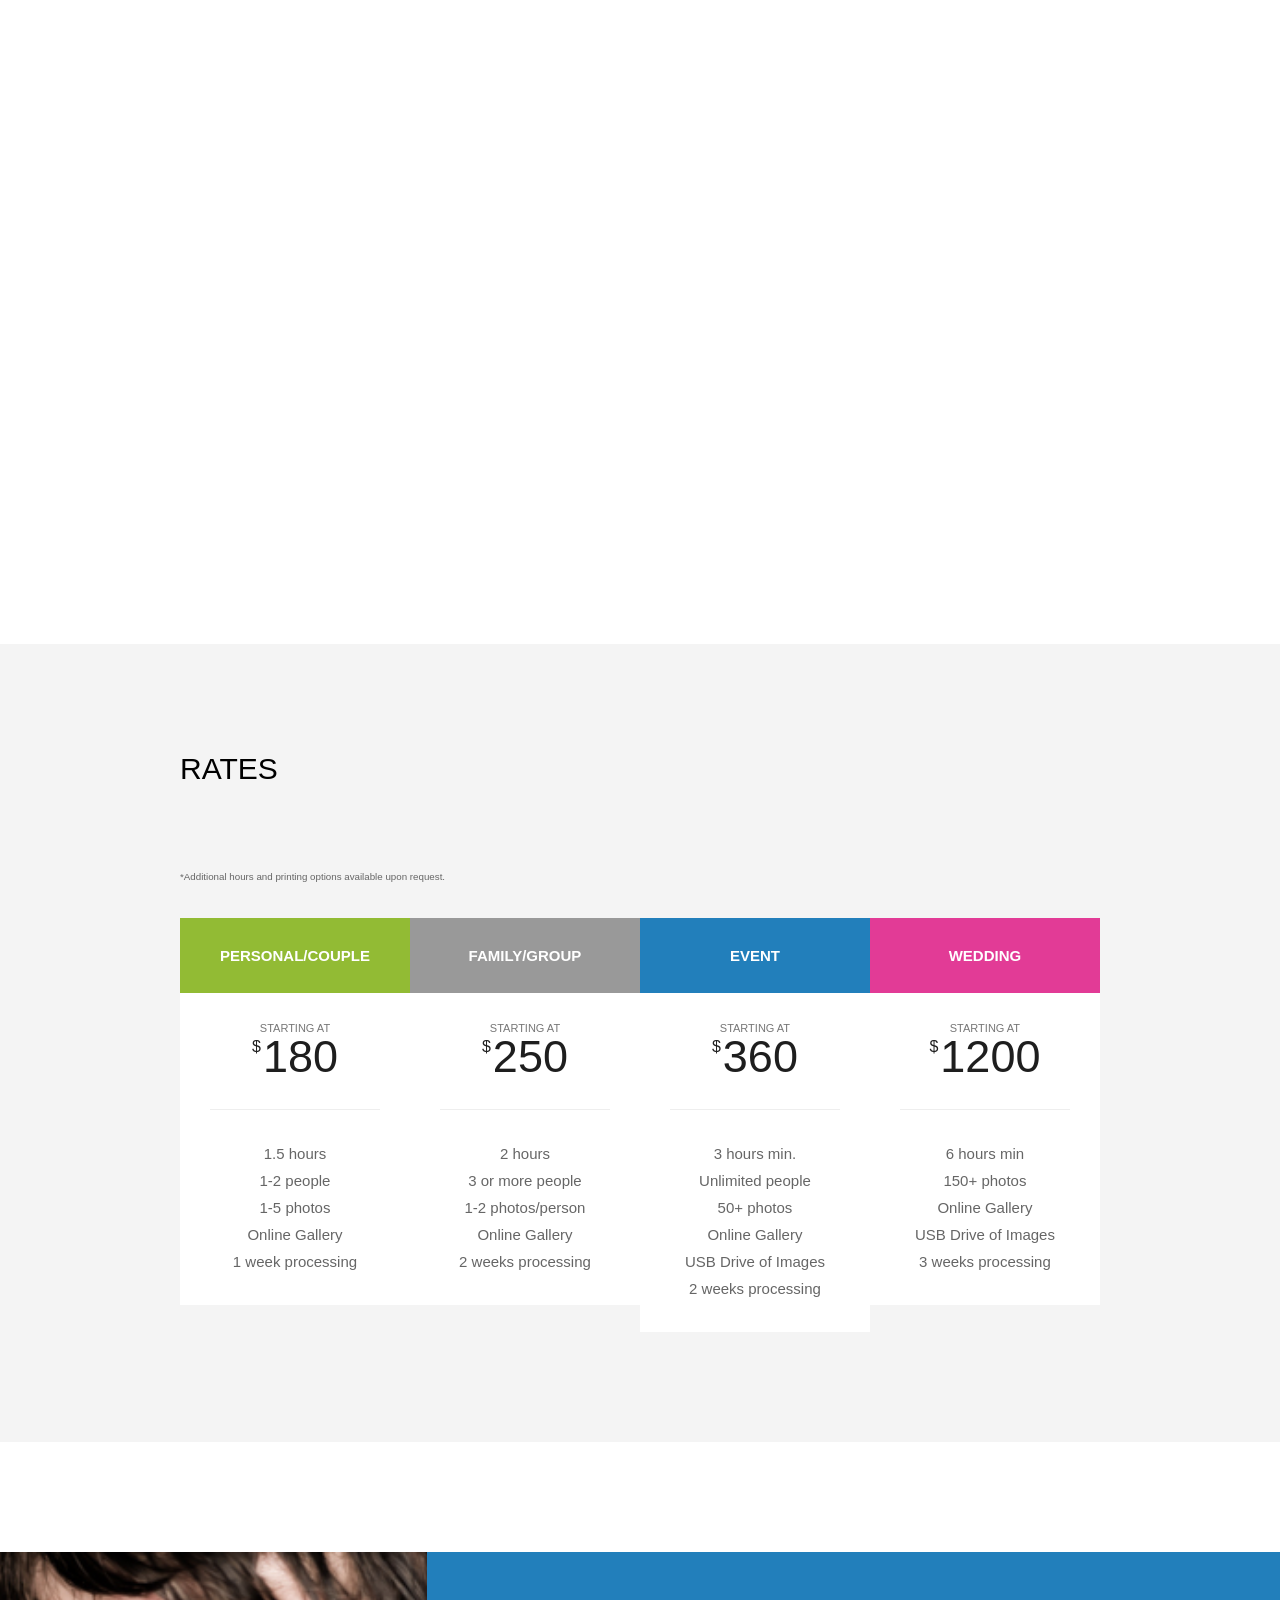
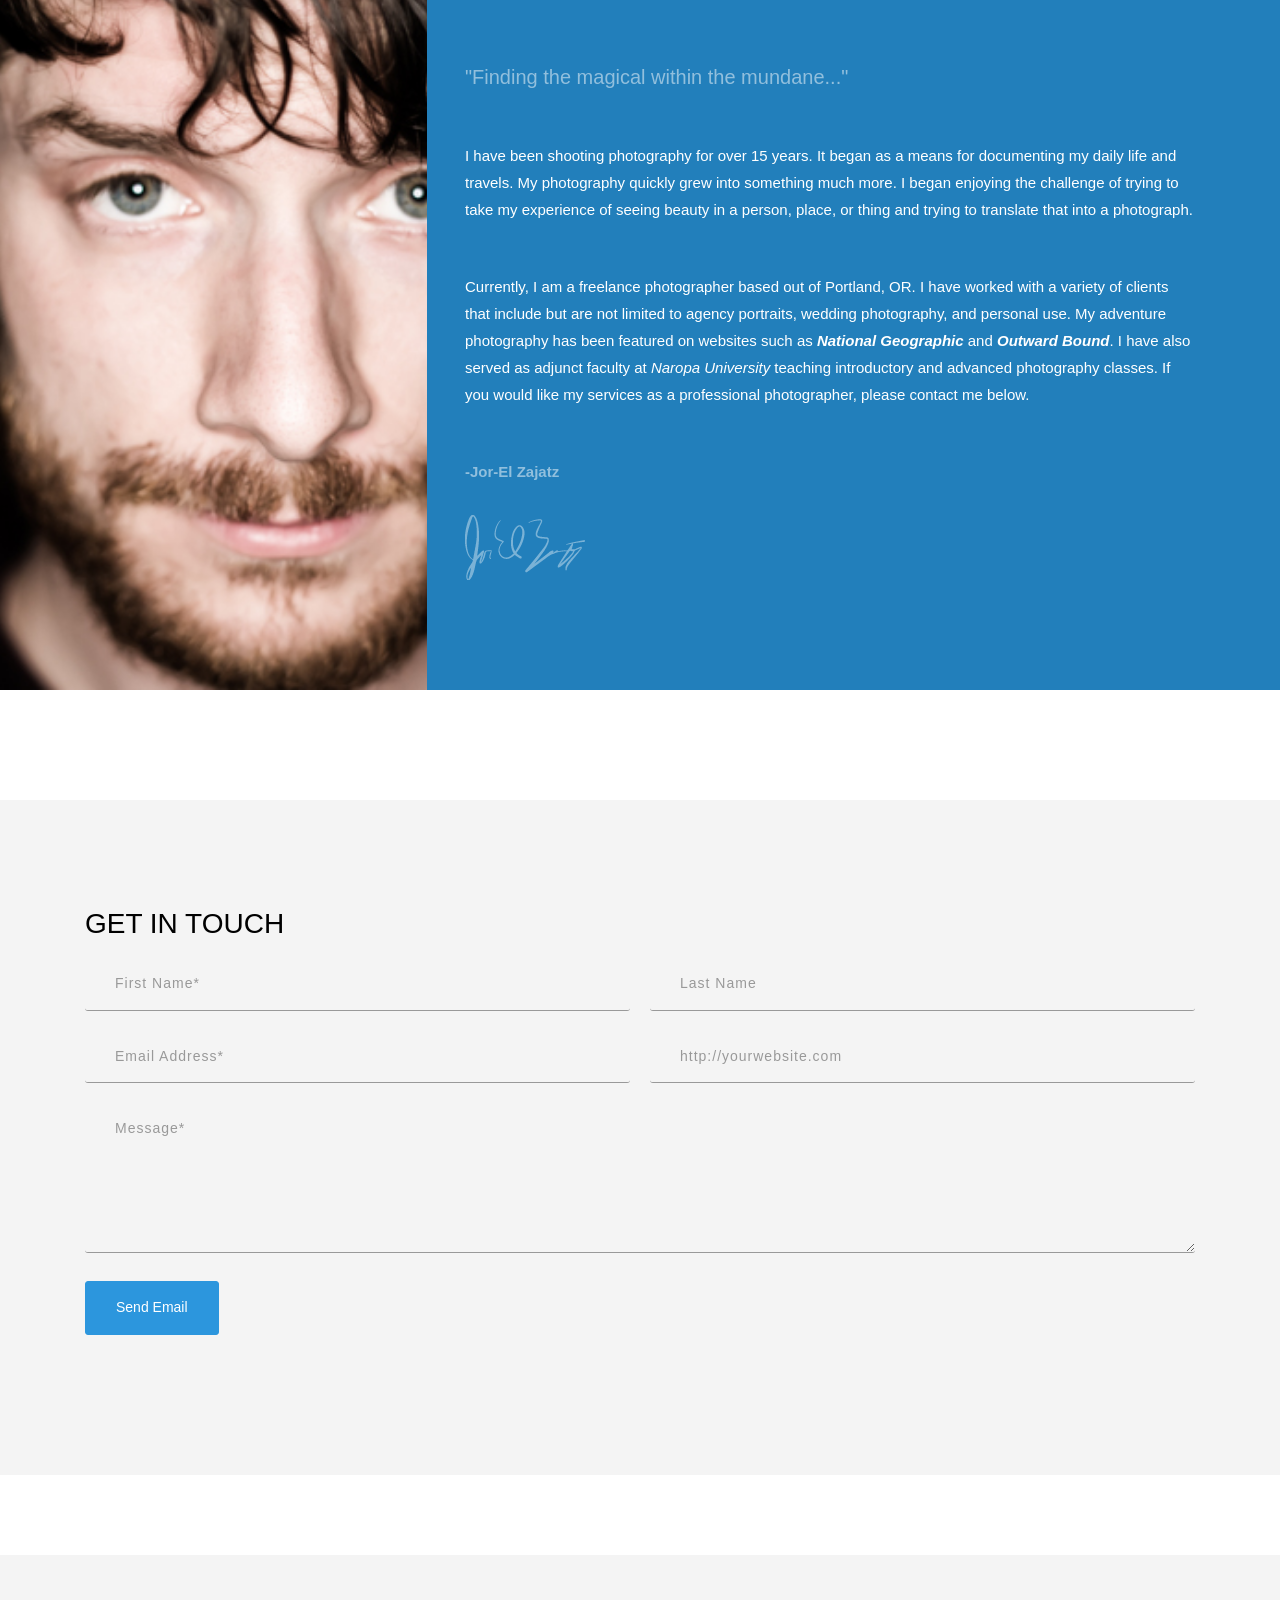
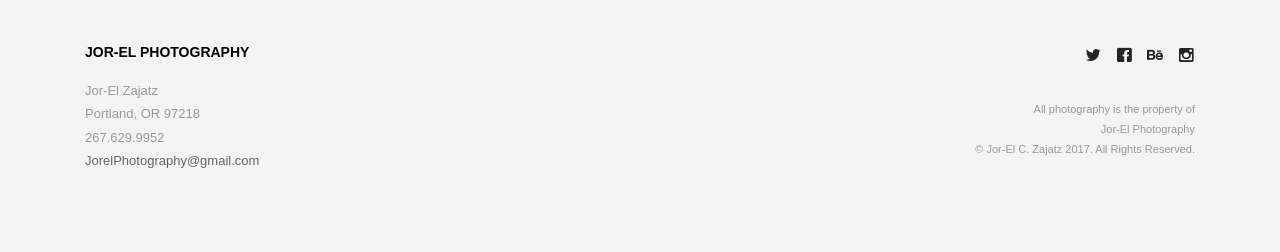
==== commit 64bbed8c: "Wedding Time Adj" ====
--- a/index.html
+++ b/index.html
@@ -1411,7 +1411,7 @@
 									</div>
 									<hr>
 									<div class="pricing-table-text">
-										<p>6 hours<br>150+ photos<br>Online Gallery<br>USB Drive of Images<br>3 weeks processing</p>
+										<p>6 hours min<br>150+ photos<br>Online Gallery<br>USB Drive of Images<br>3 weeks processing</p>
 									</div>
 								</div>
 								<!--<div class="column width-6 left">
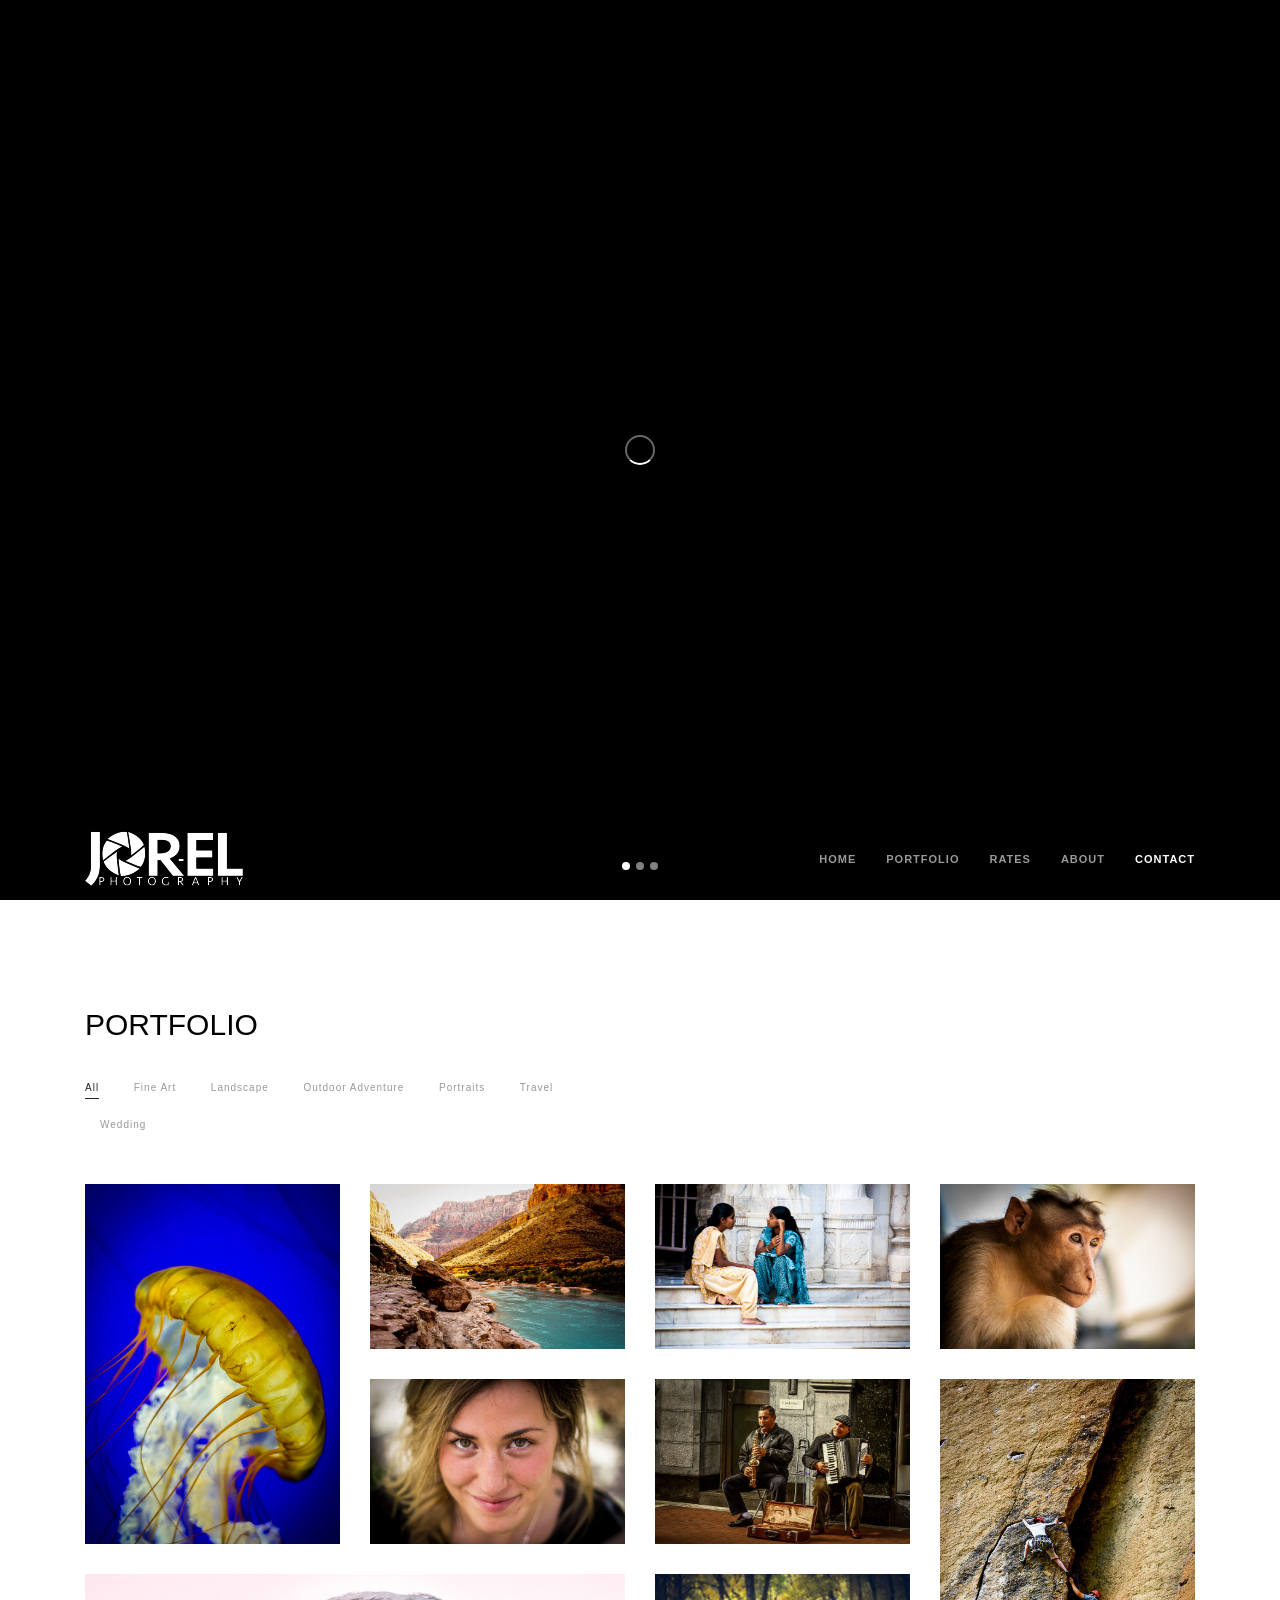
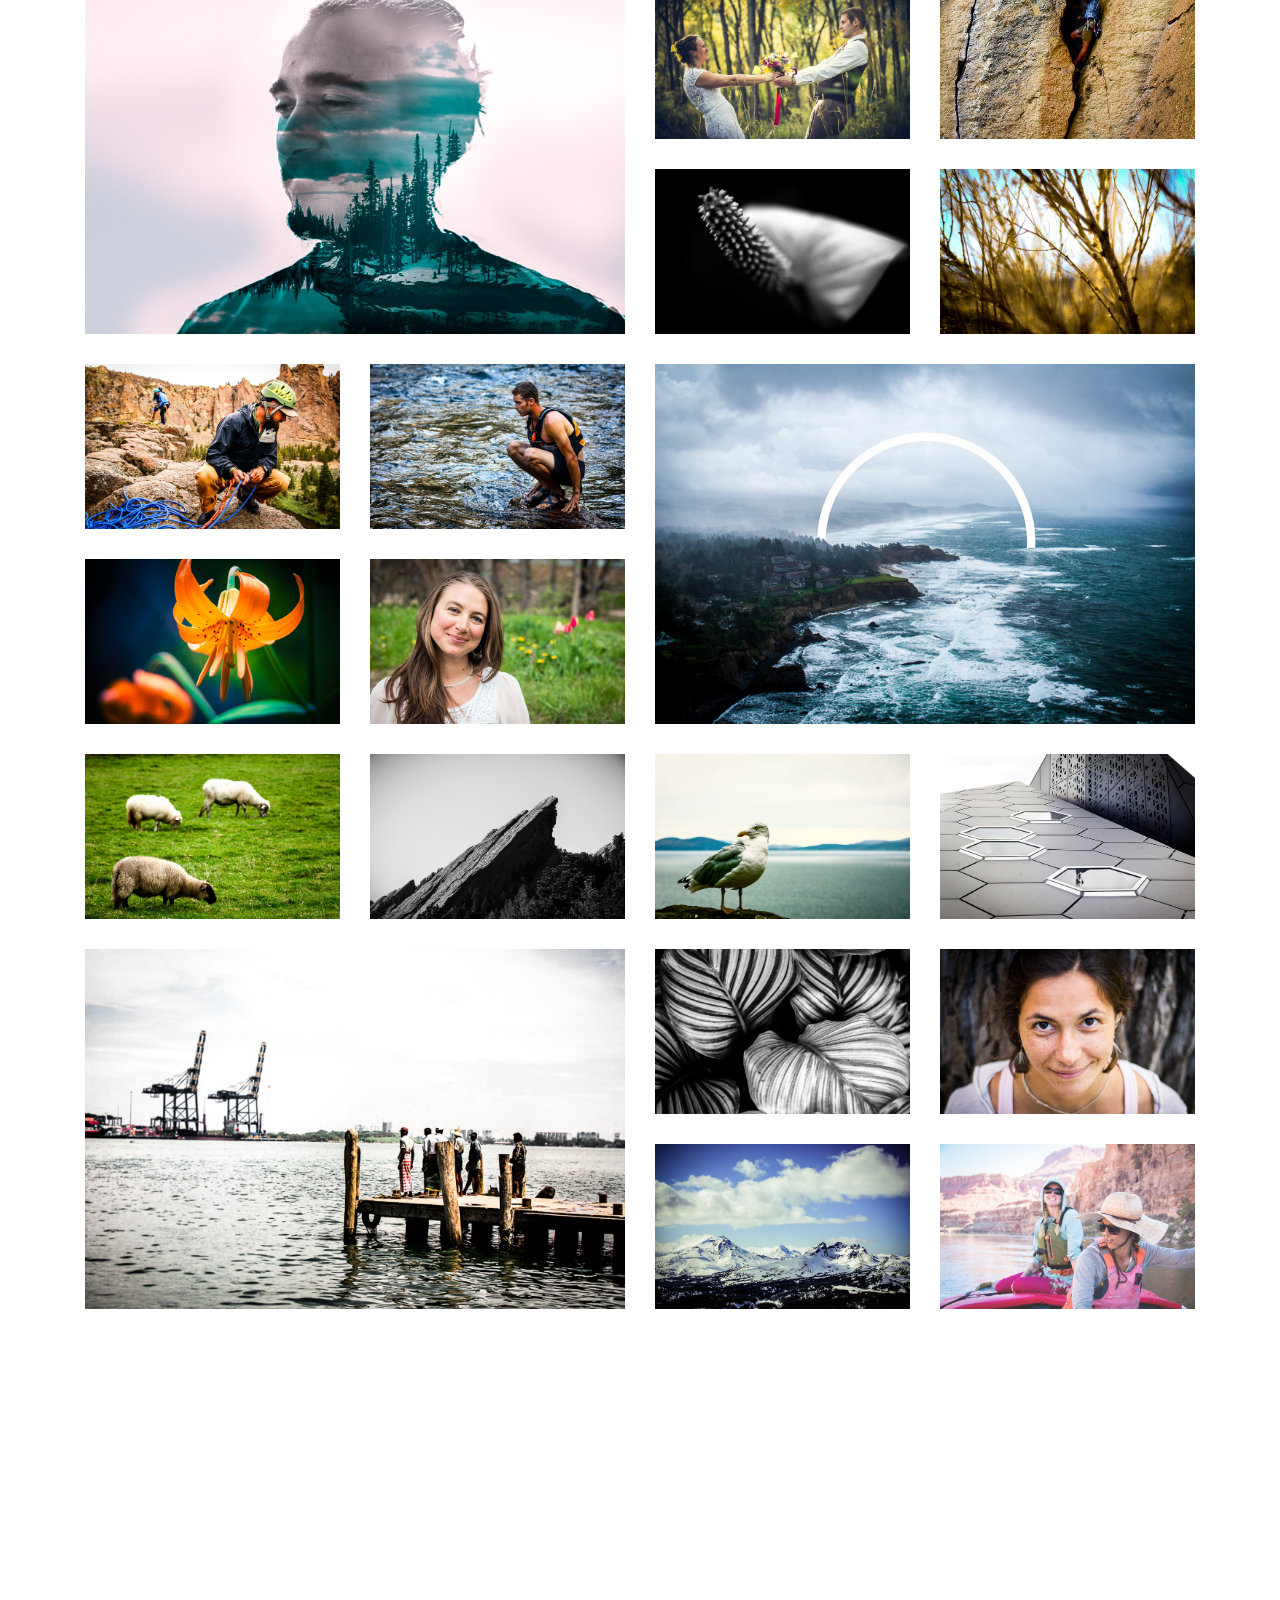
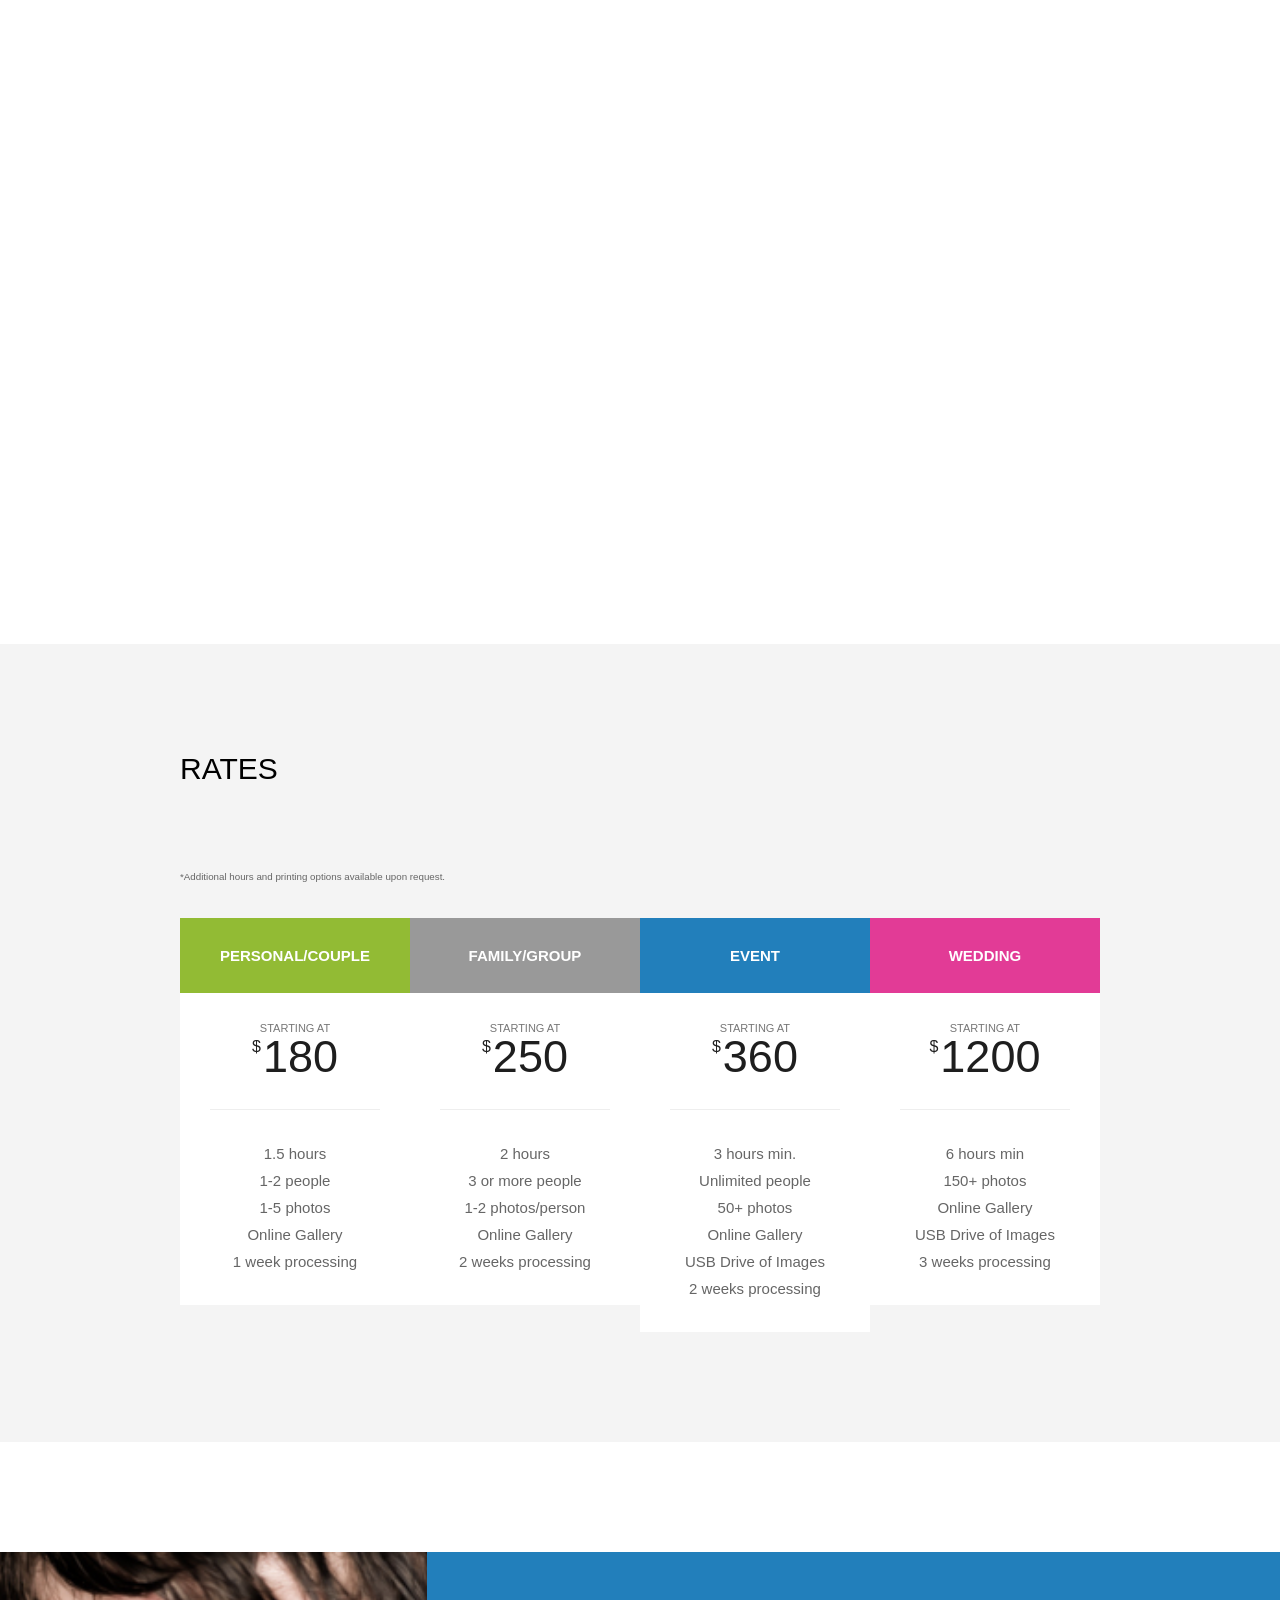
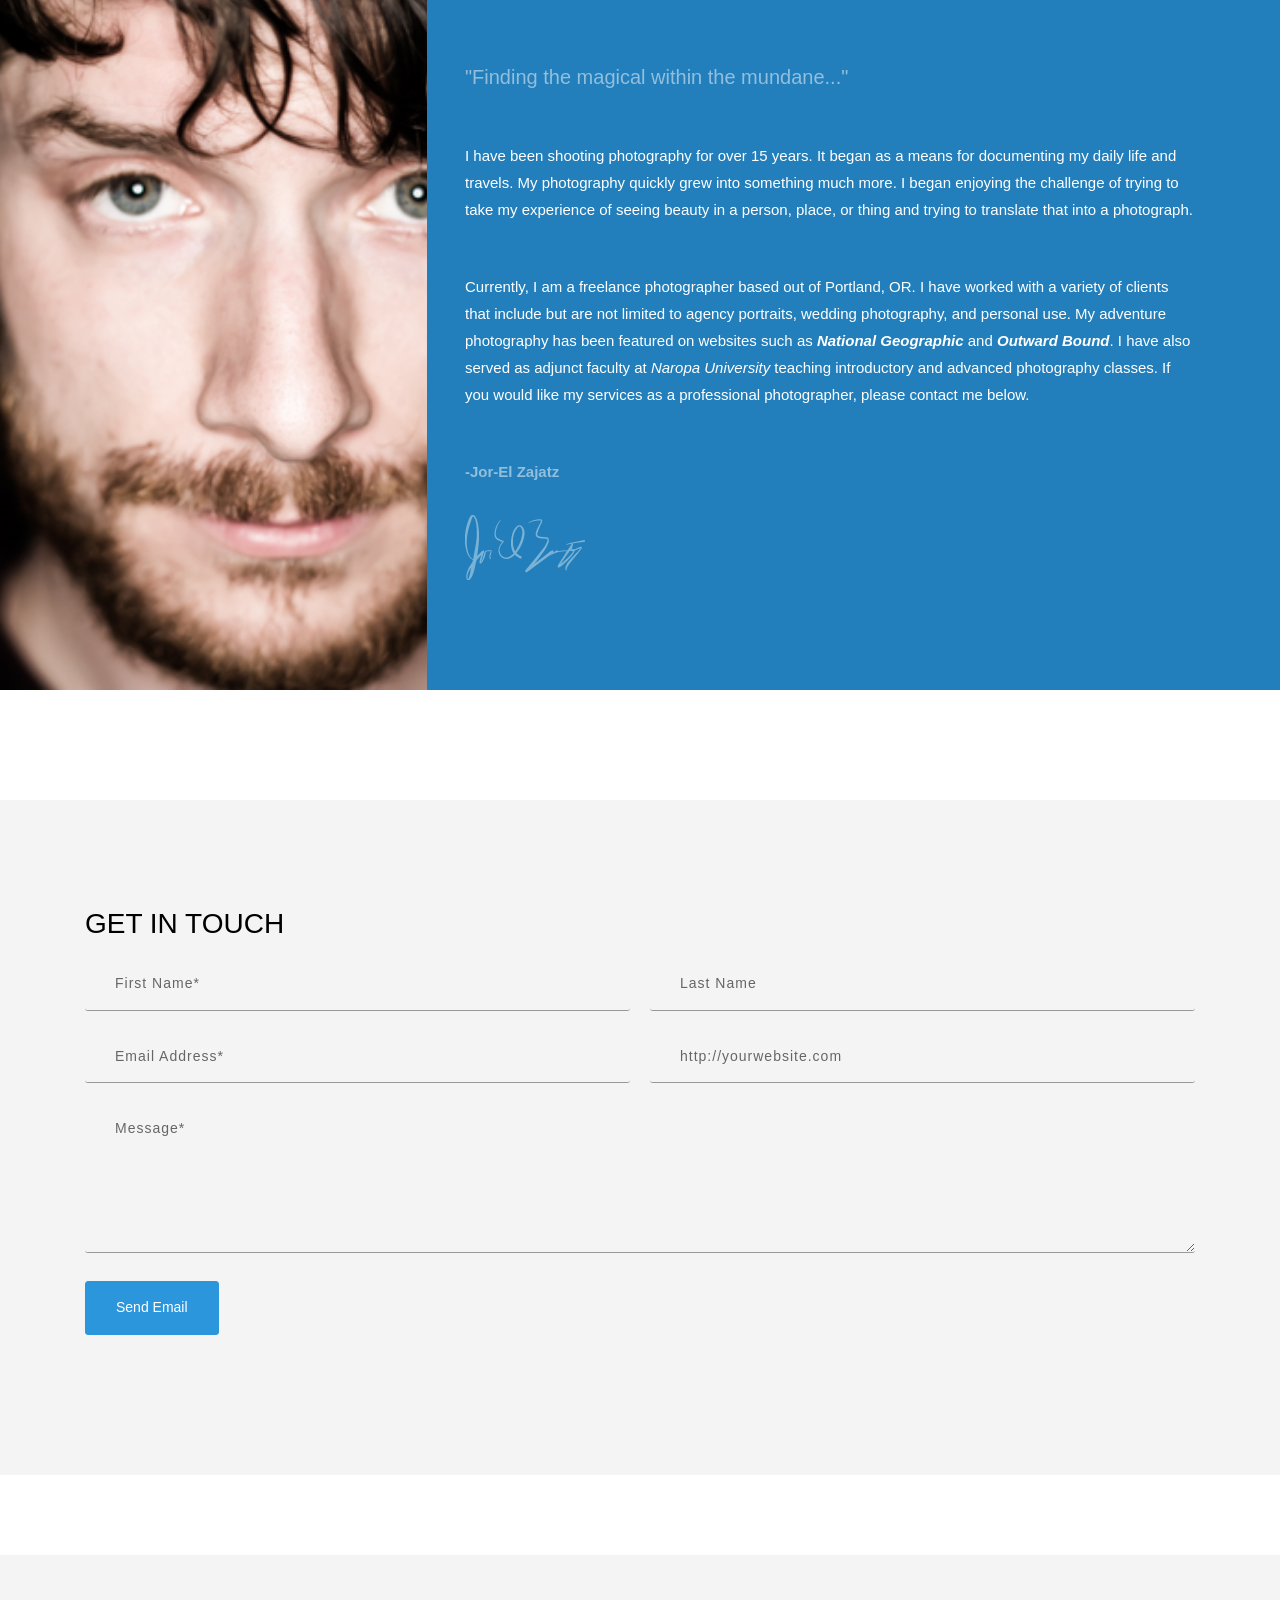
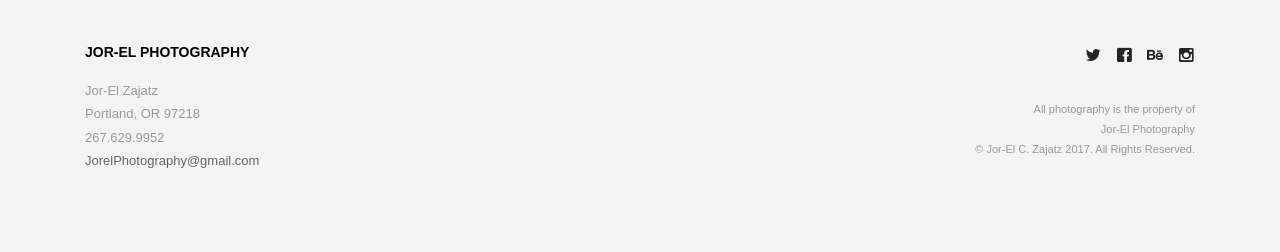
==== commit 8517eb74: "New Google Analytics Tag" ====
--- a/index.html
+++ b/index.html
@@ -1,6 +1,17 @@
 <!DOCTYPE html>
 <html lang="en">
 <head>
+	
+<!-- Google tag (gtag.js) -->
+<script async src="https://www.googletagmanager.com/gtag/js?id=G-JZE087X27H"></script>
+<script>
+  window.dataLayer = window.dataLayer || [];
+  function gtag(){dataLayer.push(arguments);}
+  gtag('js', new Date());
+
+  gtag('config', 'G-JZE087X27H');
+</script>
+
 	<meta charset="UTF-8" />
 	<meta content="width=device-width,initial-scale=1.0,maximum-scale=1.0" name="viewport">
 	<meta name="description" content="Jor-El captures stunning images with a masterful use of light and composition. View his fine art, landscape, adventure, portrait, travel, and wedding photography." /> 
--- a/css/skin-photo-studio-one-page.css
+++ b/css/skin-photo-studio-one-page.css
@@ -1,60 +1,9 @@
-/*------------------------------------------------------------------
-Sartre Skin Photo Studio
-Version: 1.0.3;
-Author: ThemeMountain
-Copyright: ThemeMountain
-
-[Table of contents]
-
-1. Typography
-2. Background Color & Color Classes
-3. Section Padding
-4. Header Styling
-5. Header Logo
-6. Header Navigation
-7. Header Buttons, Dropdowns & Icons
-8. Auxiliary Navigation
-9. Title Areas
-10. Slider & Parallax
-11. Lightbox
-12. Plugin Preloader
-13. Rollovers
-14. Homepage
-15. About Pages
-16. Contact Pages
-17. Project Pages
-18. Pagination
-19. Fullscreen Pages
-20. Blog Pages
-21. Form Elements
-22. Social Lists
-23. Footer
-24. Sidebar
-25. Dividers
-26. Media Element Player
-27. E-Commerce
-28. Component Styling
-29. Resolution Media Queries
-
--------------------------------------------------------------------*/
-
-/*------------------------------------------------------------------
-[1. Typography]
-*/
-
-body{
-	font-family: 'Seravek', 'Helvetica Neue', sans-serif;
-	letter-spacing: 0rem;
-	font-weight: 400;
-	font-size: 1.5rem;
-	line-height: 1.8;
-	color: #666;
-}
-h1, 
-h2, 
-h3, 
+body{font-family:'Seravek', 'Helvetica Neue', sans-serif;letter-spacing:0rem;font-weight:400;font-size:1.5rem;line-height:1.8;color:#666;}
+h1,
+h2,
+h3,
 h4,
-h5, 
+h5,
 h6,
 input,
 button,
@@ -68,83 +17,39 @@
 .side-navigation > ul > li > a,
 .overlay-navigation > ul > li > a,
 .grid-filter-menu a,
-.counter{
-	font-family: 'Seravek', 'Helvetica Neue', sans-serif;
-}
-
-/* Titles */
+.counter{font-family:'Seravek', 'Helvetica Neue', sans-serif;}
 h1,
 h2,
 h3,
 h4,
 h5,
-h6{
-	line-height: 1;
-	font-weight: 400;
-	text-transform: uppercase;
-	color: #000;
-}
+h6{line-height:1;font-weight:400;text-transform:uppercase;color:#000;}
 h1 a:hover,
 h2 a:hover,
 h3 a:hover,
 h4 a:hover,
 h5 a:hover,
-h6 a:hover{
-	color: #a09283;
-}
-h1 {
-	font-size: 4rem;
-}
-h2{
-	font-size: 2.8rem;
-}
-h3 {
-	font-size: 3rem;
-}
-h4 {
-	font-size: 1.3rem;
-}
-h5{
-	font-size: 1.1rem;
-}
-h6{
-	font-size: 1rem;
-}
-
-/* Widget Titles */
-.footer .widget-title, 
-.footer .widget-title a{
-	font-size: 1.4rem;
-	letter-spacing: 1;
-	font-weight: 700;
-	color: #000;
-}
-.sidebar .widget-title, 
-.sidebar .widget-title a{
-	font-size: 1.4rem;
-}
-.side-navigation-wrapper .widget-title, 
-.side-navigation-wrapper .widget-title a{
-	font-size: 1.4rem;
-	color: #fff;
-}
-.overlay-navigation-wrapper .widget-title, 
-.overlay-navigation-wrapper .widget-title a{
-	font-size: 1.4rem;
-	color: #999;
-}
-
-/* Link Colors */
-a, 
+h6 a:hover{color:#a09283;}
+h1{font-size:4rem;}
+h2{font-size:2.8rem;}
+h3{font-size:3rem;}
+h4{font-size:1.3rem;}
+h5{font-size:1.1rem;}
+h6{font-size:1rem;}
+.footer .widget-title,
+.footer .widget-title a{font-size:1.4rem;letter-spacing:1;font-weight:700;color:#000;}
+.sidebar .widget-title,
+.sidebar .widget-title a{font-size:1.4rem;}
+.side-navigation-wrapper .widget-title,
+.side-navigation-wrapper .widget-title a{font-size:1.4rem;color:#fff;}
+.overlay-navigation-wrapper .widget-title,
+.overlay-navigation-wrapper .widget-title a{font-size:1.4rem;color:#999;}
+a,
 p a,
-.box a:not(.button){
-	color: #232323;
-}
+.box a:not(.button){color:#232323;}
 .sidebar .widget a,
 .shop .product-summary a,
-.shop .cart-overview a{
-	color: #666;
-}
+.shop .cart-overview a{color:#666;}
 a:hover,
 p a:hover,
 .box a:not(.button):hover,
@@ -168,3603 +73,1017 @@
 .footer a:hover + .post-info .post-date,
 .footer .navigation a:hover,
 .footer .social-list a:hover,
-.footer .footer-bottom a:hover{
-	color: #304cd1;
-}
-a[class*="icon-"]:hover{
-	text-decoration: none;
-}
+.footer .footer-bottom a:hover{color:#304cd1;}
+a[class*="icon-"]:hover{text-decoration:none;}
 a:hover .text-line,
 a.animated-link:hover .text-line,
 .accordion li a:hover .text-line,
 .tabs li a:hover .text-line,
-.blog-masonry .with-background .post-read-more a:hover .text-line{
-	background-color: #fff;
-}
-a.animated-link{
-	position: relative;
-}
-
-/* Lead */
+.blog-masonry .with-background .post-read-more a:hover .text-line{background-color:#fff;}
+a.animated-link{position:relative;}
 .lead,
-blockquote.large{
-	font-size: 2rem;
-	font-weight: 300;
-}
-
-/* Title Classes */
-.title-xlarge{
-	font-size: 8rem;
-	line-height: 1;
-}
-.title-large{
-	font-size: 6.2rem;
-	line-height: 1;
-}
-.title-medium{
-	font-size: 3rem;
-	line-height: 1;
-}
-.title-small{
-	font-size: 1.1rem;
-	line-height: 1;
-}
-
-/* Text Classes */
-.text-xlarge{
-	font-size: 4.6rem;
-	line-height: 1.4;
-}
-.text-large{
-	font-size: 4rem;
-	line-height: 1.4;
-}
-.text-medium{
-	font-size: 2.4rem;
-	line-height: 1.4;
-}
-.text-small{
-	font-size: 1.6rem;
-	line-height: 1.4;
-}
-
-/* Special Text Classes */
-.status-code-title{
-	font-size: 14rem;
-	line-height: 1;
-}
-
-/* Weight Classes */
-.weight-light{
-	font-weight: 300;
-}
-.weight-regular{
-	font-weight: 400;
-}
-.weight-semi-bold{
-	font-weight: 600;
-}
-.weight-bold{
-	font-weight: 700;
-}
-
-@media only screen and (max-width: 768px){
-	h1,
-	.title-xlarge {
-		font-size: 4rem;
-	}
-	h2,
-	.title-large{
-		font-size: 2.8rem;
-	}
-	h3 {
-		font-size: 1.8rem;
-	}
-	h4 {
-		font-size: 1.5rem;
-	}
-	h5{
-		font-size: 1.3rem;
-	}
-	h6{
-		font-size: 1.1rem;
-	}
-	h5.tms-caption, 
-	.tmp-content h5{
-		font-size: 1.4rem;
-	}
-	.tms-caption.title-xlarge,
-	.tmp-content .title-xlarge{
-		font-size: 4.5rem;
-		line-height: 4.5rem;
-	}
-
-	/* Lead */
-	.lead{
-		font-size: 1.7rem;
-	}
-
-	/* Text Classes */
-	.text-xlarge{
-		font-size: 3.1rem;
-	}
-	.text-large{
-		font-size: 2.5rem;
-	}
-	.text-medium{
-		font-size: 1.9rem;
-	}
-	.text-small{
-		font-size: 1.1rem;
-	}
-
-	/* Helpers */
-	.fullscreen-section .background-on-mobile{
-		background: #f4f4f4;
-	}
-	.fullscreen-section .background-on-mobile *{
-		color: #666 !important;
-	}
-	.fullscreen-section .background-on-mobile h1,
-	.fullscreen-section .background-on-mobile h2,
-	.fullscreen-section .background-on-mobile h3,
-	.fullscreen-section .background-on-mobile h4,
-	.fullscreen-section .background-on-mobile h5,
-	.fullscreen-section .background-on-mobile h6{
-		color: #000 !important;
-	}
-}
-
-/*------------------------------------------------------------------
-[2. Background Color & Color Classes]
-*/
-
-body, 
+blockquote.large{font-size:2rem;font-weight:300;}
+.title-xlarge{font-size:8rem;line-height:1;}
+.title-large{font-size:6.2rem;line-height:1;}
+.title-medium{font-size:3rem;line-height:1;}
+.title-small{font-size:1.1rem;line-height:1;}
+.text-xlarge{font-size:4.6rem;line-height:1.4;}
+.text-large{font-size:4rem;line-height:1.4;}
+.text-medium{font-size:2.4rem;line-height:1.4;}
+.text-small{font-size:1.6rem;line-height:1.4;}
+.status-code-title{font-size:14rem;line-height:1;}
+.weight-light{font-weight:300;}
+.weight-regular{font-weight:400;}
+.weight-semi-bold{font-weight:600;}
+.weight-bold{font-weight:700;}
+@media only screen and (max-width:768px){h1,
+.title-xlarge{font-size:4rem;}
+h2,
+.title-large{font-size:2.8rem;}
+h3{font-size:1.8rem;}
+h4{font-size:1.5rem;}
+h5{font-size:1.3rem;}
+h6{font-size:1.1rem;}
+h5.tms-caption,
+.tmp-content h5{font-size:1.4rem;}
+.tms-caption.title-xlarge,
+.tmp-content .title-xlarge{font-size:4.5rem;line-height:4.5rem;}
+.lead{font-size:1.7rem;}
+.text-xlarge{font-size:3.1rem;}
+.text-large{font-size:2.5rem;}
+.text-medium{font-size:1.9rem;}
+.text-small{font-size:1.1rem;}
+.fullscreen-section .background-on-mobile{background:#f4f4f4;}
+.fullscreen-section .background-on-mobile *{color:#666 !important;}
+.fullscreen-section .background-on-mobile h1,
+.fullscreen-section .background-on-mobile h2,
+.fullscreen-section .background-on-mobile h3,
+.fullscreen-section .background-on-mobile h4,
+.fullscreen-section .background-on-mobile h5,
+.fullscreen-section .background-on-mobile h6{color:#000 !important;}
+}
+body,
 .content,
 .featured-media:after,
 .section-block:not([class*="bkg-"]),
-.fullscreen-sections-wrapper{
-	background-color: #fff;
-}
-.section-block.featured-media{
-	background-color: #000;
-}
-
-/* greyscale */
-.wrapper-inner{
-	-webkit-filter: none;
-			filter: none;
-	-webkit-transition: 350ms ease-in-out;
-			transition: 350ms ease-in-out;
-}
-
-/* grey ulatrlight */
-.bkg-grey-ultralight{
-	background-color: #f4f4f4;
-	border-color: #f4f4f4;
-}
-.bkg-hover-grey-ultralight:hover{
-	background-color: #f4f4f4;
-	border-color: #f4f4f4;
-}
-.border-hover-grey-ultralight:hover{
-	border-color: #f4f4f4;
-}
+.fullscreen-sections-wrapper{background-color:#fff;}
+.section-block.featured-media{background-color:#000;}
+.wrapper-inner{-webkit-filter:none;filter:none;-webkit-transition:350ms ease-in-out;transition:350ms ease-in-out;}
+.bkg-grey-ultralight{background-color:#f4f4f4;border-color:#f4f4f4;}
+.bkg-hover-grey-ultralight:hover{background-color:#f4f4f4;border-color:#f4f4f4;}
+.border-hover-grey-ultralight:hover{border-color:#f4f4f4;}
 .color-grey-ultralight,
-.color-hover-grey-ultralight:hover{
-	color: #f4f4f4;
-}
-
-/* grey */
-.bkg-grey{
-	background-color: #227fbb;
-	border-color: #4e4e4d;
-}
-.bkg-hover-grey:hover{
-	background-color: #227fbb;
-	border-color: #4e4e4d;
-}
-.border-hover-grey:hover{
-	border-color: #4e4e4d;
-}
+.color-hover-grey-ultralight:hover{color:#f4f4f4;}
+.bkg-grey{background-color:#227fbb;border-color:#4e4e4d;}
+.bkg-hover-grey:hover{background-color:#227fbb;border-color:#4e4e4d;}
+.border-hover-grey:hover{border-color:#4e4e4d;}
 .color-grey,
-.color-hover-grey:hover{
-	color: #4e4e4d;
-}
-
-/* charcoal */
-.bkg-charcoal-light{
-	background-color: #e23b96; 
-	border-color: #333;
-}
-.bkg-hover-charcoal-light:hover{
-	background-color: #e23b96; 
-	border-color: #333;
-}
-.border-hover-charcoal-light:hover{
-	border-color: #333;
-}
+.color-hover-grey:hover{color:#4e4e4d;}
+.bkg-charcoal-light{background-color:#e23b96;border-color:#333;}
+.bkg-hover-charcoal-light:hover{background-color:#e23b96;border-color:#333;}
+.border-hover-charcoal-light:hover{border-color:#333;}
 .color-charcoal-light,
-.color-hover-charcoal-light:hover{
-	color: #333;
-}
-.bkg-charcoal{
-	background-color: #92bb34; 
-	border-color: #1e1e1e;
-}
-.bkg-hover-charcoal:hover{
-	background-color: #92bb34; 
-	border-color: #1e1e1e;
-}
+.color-hover-charcoal-light:hover{color:#333;}
+.bkg-charcoal{background-color:#92bb34;border-color:#1e1e1e;}
+.bkg-hover-charcoal:hover{background-color:#92bb34;border-color:#1e1e1e;}
 .border-charcoal,
-.border-hover-charcoal:hover{
-	border-color: #1e1e1e;
-}
+.border-hover-charcoal:hover{border-color:#1e1e1e;}
 .color-charcoal,
-.color-hover-charcoal:hover{
-	color: #1e1e1e;
-}
-
-/* theme */
-.bkg-theme{
-	background-color: #227fbb;
-	border-color: #304cd1;
-}
-.bkg-hover-theme:hover{
-	background-color: #227fbb;
-	border-color: #304cd1;
-}
-.border-theme{
-	border-color: #304cd1;
-}
-.border-hover-theme:hover{
-	border-color: #304cd1;
-}
-.color-theme{
-	color: #304cd1;
-}
-.color-hover-theme:hover{
-	color: #304cd1;
-}
-
-/*------------------------------------------------------------------
-[3. Section Padding]
-*/
-
-/* Unique Template Padding & Margins */
+.color-hover-charcoal:hover{color:#1e1e1e;}
+.bkg-theme{background-color:#227fbb;border-color:#304cd1;}
+.bkg-hover-theme:hover{background-color:#227fbb;border-color:#304cd1;}
+.border-theme{border-color:#304cd1;}
+.border-hover-theme:hover{border-color:#304cd1;}
+.color-theme{color:#304cd1;}
+.color-hover-theme:hover{color:#304cd1;}
 .section-block,
 .fullscreen-section .fullscreen-inner,
 .pagination-2 .pagination-next,
-.row.xlarge{
-	padding-top: 11rem;
-	padding-bottom: 11rem;
-}
+.row.xlarge{padding-top:11rem;padding-bottom:11rem;}
 .replicable-content,
-.row.xlarge.replicable-content{
-	padding-top: 11rem;
-	padding-bottom: 8rem;
-}
-.section-block.slanted-top:before{
-	width: 100%;
-	height: 12rem;
-	background-color: inherit;
-	content: '';
-	position: absolute;
-	left: 0;
-	top: -5.7rem;
-	-webkit-transform: skewY(-4.5deg);
-	-ms-transform: skewY(-4.5deg);
-	transform: skewY(-4.5deg);
-	z-index: 5;
-}
-.footer .footer-top{
-	padding-top: 9rem;
-	padding-bottom: 5rem;
-}
-.grid-filter-menu{
-	padding-top: 5rem;
-	padding-bottom: 5rem;
-}
-.home-page .grid-filter-menu{
-	padding-bottom: 4rem;
-}
-.section-block.feature-2{
-	padding-bottom: 12rem;
-}
-.divider{
-	margin-top: 6rem;
-	margin-bottom: 9rem;
-}
+.row.xlarge.replicable-content{padding-top:11rem;padding-bottom:8rem;}
+.section-block.slanted-top:before{width:100%;height:12rem;background-color:inherit;content:'';position:absolute;left:0;top:-5.7rem;-webkit-transform:skewY(-4.5deg);-ms-transform:skewY(-4.5deg);transform:skewY(-4.5deg);z-index:5;}
+.footer .footer-top{padding-top:9rem;padding-bottom:5rem;}
+.grid-filter-menu{padding-top:5rem;padding-bottom:5rem;}
+.home-page .grid-filter-menu{padding-bottom:4rem;}
+.section-block.feature-2{padding-bottom:12rem;}
+.divider{margin-top:6rem;margin-bottom:9rem;}
 .page-intro .divider,
-[class*="intro-title-"] .divider{
-	margin-top: 0;
-	margin-bottom: 2rem;
-}
-.separator{
-	width: 5rem;
-	height: 0.1rem;
-	margin-top: 1.5rem;
-	margin-bottom: 3rem;
-}
-.text-line{
-	width: 2rem;
-	height: 0.1rem;
-	display: inline-block;
-}
-.text-line[class*="bkg-"]{
-	padding: 0;
-}
-.text-line-vertical{
-	display: inline-block;
-	position: relative;
-}
-.text-line-vertical:after {
-	width: 1px;
-	height: 8rem;
-	margin-top: 3rem;
-	border-right: 1px solid #777;
-	position: absolute;
-	top: 100%;
-	left: 50%;
-	content: '';
-}
-.tm-slider-container .text-line-vertical:after{
-	height: 200%;
-	border-color: #fff;
-}
-
-@media only screen and (min-width: 960px){
-	.header-1-static + .content{
-		padding-top: 8rem;
-	}
-}
-@media only screen and (max-width: 768px){
-	.fullscreen-section.content-below-on-mobile .fullscreen-inner {
-		padding-top: 12rem !important;
-		padding-bottom: 12rem !important;
-	}
-}
-
-/*------------------------------------------------------------------
-[4. Header Styling]
-*/
-
-/* Initial Position */
-.header-bottom{
-	bottom: 0.1rem;
-}
-
-/* Intial Height */
+[class*="intro-title-"] .divider{margin-top:0;margin-bottom:2rem;}
+.separator{width:5rem;height:0.1rem;margin-top:1.5rem;margin-bottom:3rem;}
+.text-line{width:2rem;height:0.1rem;display:inline-block;}
+.text-line[class*="bkg-"]{padding:0;}
+.text-line-vertical{display:inline-block;position:relative;}
+.text-line-vertical:after{width:1px;height:8rem;margin-top:3rem;border-right:1px solid #777;position:absolute;top:100%;left:50%;content:'';}
+.tm-slider-container .text-line-vertical:after{height:200%;border-color:#fff;}
+@media only screen and (min-width:960px){.header-1-static + .content{padding-top:8rem;}
+}
+@media only screen and (max-width:768px){.fullscreen-section.content-below-on-mobile .fullscreen-inner{padding-top:12rem !important;padding-bottom:12rem !important;}
+}
+.header-bottom{bottom:0.1rem;}
 .header .logo,
 .header .header-inner .navigation > ul > li,
 .header .header-inner .navigation > ul > li > a:not(.button),
-.header .header-inner .dropdown > .nav-icon{
-	height: 8rem;
-	line-height: 8rem;
-}
-
-/* Compacted Height */
+.header .header-inner .dropdown > .nav-icon{height:8rem;line-height:8rem;}
 .header-compact .logo,
 .header-compact .header-inner .navigation > ul > li,
 .header-compact .header-inner .navigation > ul > li > a:not(.button),
-.header-compact .header-inner .dropdown > .nav-icon{
-	height: 6rem;
-	line-height: 6rem;
-}
-
-/* Header Initial Styling */
-.header .header-inner{
-	background-color: #fff;
-	border-bottom: none;
-	border-bottom: 1px solid transparent;
-}
-.header .header-inner > .nav-bar{
-	/*border-bottom: 1px solid #eee;*/
-}
-
-/* Transparent Header Initial & Active Nav Colors */
-.header-transparent .header-inner{
-	background-color: transparent;
-	/*border-bottom: 1px solid rgba(255,255,255, 0.2);*/
-}
-/*.header-transparent .header-inner > .nav-bar{
-	border-bottom: 1px solid rgba(255,255,255, 0.2);
-}*/
-
-/* Background Header - On Scroll! */
-.header-background .header-inner{
-	background-color: #fff;
-	border-color: #eee;
-}
-.header-background .header-inner > .nav-bar{
-	border-bottom: none;
-}
-
-/* Header Inner Top */
-.header .header-inner-top{
-	height: 4rem;
-	background: #232323;
-	color: #fff;
-}
-
-/* Mobile Header Styles & Breakpoints */
-.mobile .header .header-inner{
-	background-color: #fff;
-	border-top: none;
-}
-.mobile .header .header-inner{
-	border-bottom: 1px solid #eee;
-}
-.mobile .header + .content{
-	padding-top: 0;
-}
-@media only screen and (max-width: 960px){
-	.header .header,
-	.header .header-inner,
-	.header.header-transparent .header-inner{
-		background-color: #fff;
-	}
-	.header .header-inner{
-		border-bottom: 1px solid #eee;
-	}
-	.header .header-inner > .nav-bar{
-		padding: 0;
-	}
-}
-
-/*------------------------------------------------------------------
-[5. Header Logo]
-*/
-
-/* Initial Logo Width */
-.header .logo{
-	width: 16.5rem;
-}
-
-/* Compacted Header Logo Width */
-.header-compact .logo{
-	width: 16.5rem;
-}
-
-/* Initial Logo Styling */
-.header .logo a{
-	display: block !important;
-	position: absolute;
-	top: 0;
-}
+.header-compact .header-inner .dropdown > .nav-icon{height:6rem;line-height:6rem;}
+.header .header-inner{background-color:#fff;border-bottom:none;border-bottom:1px solid transparent;}
+.header .header-inner > .nav-bar{}
+.header-transparent .header-inner{background-color:transparent;}
+.header-background .header-inner{background-color:#fff;border-color:#eee;}
+.header-background .header-inner > .nav-bar{border-bottom:none;}
+.header .header-inner-top{height:4rem;background:#232323;color:#fff;}
+.mobile .header .header-inner{background-color:#fff;border-top:none;}
+.mobile .header .header-inner{border-bottom:1px solid #eee;}
+.mobile .header + .content{padding-top:0;}
+@media only screen and (max-width:960px){.header .header,
+.header .header-inner,
+.header.header-transparent .header-inner{background-color:#fff;}
+.header .header-inner{border-bottom:1px solid #eee;}
+.header .header-inner > .nav-bar{padding:0;}
+}
+.header .logo{width:16.5rem;}
+.header-compact .logo{width:16.5rem;}
+.header .logo a{display:block !important;position:absolute;top:0;}
 .header-in .logo a,
-.header-out .logo a{
-	-webkit-transition-duration: 0ms;
-	transition-duration: 0ms;
-}
-.header .logo a:first-child{
-	opacity: 1;
-	-webkit-transform: translateY(0);
-	transform: translateY(0);
-}
-.header .logo a + a{
-	display: none !important;
-}
-
-/* Transparent Header Show Light Logo */
-.header-transparent .logo a:first-child{
-	opacity: 0;
-	-webkit-transform: translateY(5rem);
-	transform: translateY(5rem);
-}
-.header-transparent .logo a + a{
-	display: block !important;
-	-webkit-transform: translateY(0);
-	transform: translateY(0);
-}
-
-/* Header Background Logo Swap to Dark Logo - On Scroll! */
-.header-background .logo a:first-child{
-	opacity: 1;
-	-webkit-transform: translateY(0);
-	transform: translateY(0);
-}
-.header-background .logo a + a{
-	display: block !important;
-	opacity: 0;
-	-webkit-transform: translateY(-5rem);
-	transform: translateY(-5rem);
-}
-
-/* Logo Nav Dark */
-.nav-dark .logo a:first-child{
-	display: block !important;
-	top: 0;
-	opacity: 1;
-	-webkit-transform: translateY(0);
-	transform: translateY(0);
-}
-.nav-dark .logo a:last-child{
-	display: none !important;
-}
-
-/* Logo Mobile Header & Breakpoints */
-.mobile .header .logo a:first-child{
-	display: block !important;
-	opacity: 1;
-	-webkit-transform: translateY(0);
-	transform: translateY(0);
-}
-@media only screen and (max-width: 960px){
-	.header .logo-inner{
-		display: table-cell;
-		vertical-align: middle;
-	}
-	.header .logo a{
-		position: relative;
-	}
-	.header .logo a:first-child{
-		opacity: 1;
-		top: 0;
-		-webkit-transform: translateX(0) !important;
-		transform: translateX(0) !important;
-	}
-	.header .logo a:last-child{
-		display: none !important;
-	}
-}
-
-/*------------------------------------------------------------------
-[6. Header Navigation]
-*/
-
-/* Padding & Margins */
-.header .logo-center ~ .navigation.nav-center{
-	padding-top: 0.5rem;
-}
-.header .logo-center ~ .navigation.nav-center > ul > li > a{
-	padding-bottom: 2rem;
-}
-.header .navigation > ul > li > a{
-	margin: 0 1.5rem;
-	padding-left: 0;
-	padding-right: 0;
-	font-size: 1.1rem;
-	text-transform: uppercase;
-	font-weight: 600;
-	letter-spacing: 0.1rem;
-}
-
-/* Header Initial & Active Nav Colors */
-.header .navigation > ul > li > a{
-	color: #999;
-	opacity: 1;
-}
+.header-out .logo a{-webkit-transition-duration:0ms;transition-duration:0ms;}
+.header .logo a:first-child{opacity:1;-webkit-transform:translateY(0);transform:translateY(0);}
+.header .logo a + a{display:none !important;}
+.header-transparent .logo a:first-child{opacity:0;-webkit-transform:translateY(5rem);transform:translateY(5rem);}
+.header-transparent .logo a + a{display:block !important;-webkit-transform:translateY(0);transform:translateY(0);}
+.header-background .logo a:first-child{opacity:1;-webkit-transform:translateY(0);transform:translateY(0);}
+.header-background .logo a + a{display:block !important;opacity:0;-webkit-transform:translateY(-5rem);transform:translateY(-5rem);}
+.nav-dark .logo a:first-child{display:block !important;top:0;opacity:1;-webkit-transform:translateY(0);transform:translateY(0);}
+.nav-dark .logo a:last-child{display:none !important;}
+.mobile .header .logo a:first-child{display:block !important;opacity:1;-webkit-transform:translateY(0);transform:translateY(0);}
+@media only screen and (max-width:960px){.header .logo-inner{display:table-cell;vertical-align:middle;}
+.header .logo a{position:relative;}
+.header .logo a:first-child{opacity:1;top:0;-webkit-transform:translateX(0) !important;transform:translateX(0) !important;}
+.header .logo a:last-child{display:none !important;}
+}
+.header .logo-center ~ .navigation.nav-center{padding-top:0.5rem;}
+.header .logo-center ~ .navigation.nav-center > ul > li > a{padding-bottom:2rem;}
+.header .navigation > ul > li > a{margin:0 1.5rem;padding-left:0;padding-right:0;font-size:1.1rem;text-transform:uppercase;font-weight:600;letter-spacing:0.1rem;}
+.header .navigation > ul > li > a{color:#999;opacity:1;}
 .header .navigation > ul > li.current > a,
-.header .navigation > ul > li > a:hover{
-	color: #000;
-	opacity: 1;
-}
-.header .navigation > ul > li.current > a:hover{
-	color: #000;
-}
-
-/* Transparent Header Initial, Hover & Current Nav Colors */
-.header-transparent .navigation > ul > li > a{
-	color: #fff;
-	opacity: 0.6;
-}
-.header-transparent .navigation > ul > li > a:hover{
-	color: #fff;
-	opacity: 1;
-}
+.header .navigation > ul > li > a:hover{color:#000;opacity:1;}
+.header .navigation > ul > li.current > a:hover{color:#000;}
+.header-transparent .navigation > ul > li > a{color:#fff;opacity:0.6;}
+.header-transparent .navigation > ul > li > a:hover{color:#fff;opacity:1;}
 .header-transparent .navigation > ul > li.current > a,
-.header-transparent .navigation > ul > li.current > a:hover{
-	color: #fff;
-	opacity: 1;
-}
-
-/* Nav Dark Initial, Hover & Current Colors */
-.header-transparent.nav-dark .navigation > ul > li > a{
-	color: #000;
-	opacity: 0.5;
-}
+.header-transparent .navigation > ul > li.current > a:hover{color:#fff;opacity:1;}
+.header-transparent.nav-dark .navigation > ul > li > a{color:#000;opacity:0.5;}
 .nav-dark .navigation > ul > li.current > a,
-.nav-dark .navigation > ul > li.current > a:hover{
-	color: #000;
-	opacity: 1;
-}
-
-/* Header Background Initial, Hover & Current Nav Colors - On Scroll! */
-.header-background .navigation > ul > li > a{
-	color: #999;
-}
-.header-background .navigation > ul > li.current > a{
-	color: #000;
-	border-bottom: none;
-}
-.header-background .navigation > ul > li.current > a:hover{
-	color: #000;
-}
-.header-background .navigation > ul > li > a:hover{
-	color: #000;
-	opacity: 1;
-}
-
-/* Sub Menus, Mega Menus, Dropdown List Initial Colors */
+.nav-dark .navigation > ul > li.current > a:hover{color:#000;opacity:1;}
+.header-background .navigation > ul > li > a{color:#999;}
+.header-background .navigation > ul > li.current > a{color:#000;border-bottom:none;}
+.header-background .navigation > ul > li.current > a:hover{color:#000;}
+.header-background .navigation > ul > li > a:hover{color:#000;opacity:1;}
 .navigation .sub-menu li,
-.navigation .dropdown-list li{
-	border-bottom: none;
-}
+.navigation .dropdown-list li{border-bottom:none;}
 .navigation .sub-menu li a,
 .navigation .mega-sub-menu ul li a,
-.navigation .dropdown-list li a{
-	line-height: 1.6;
-	font-weight: 400;
-	font-size: 1.2rem;
-	color: #888;
-}
+.navigation .dropdown-list li a{line-height:1.6;font-weight:400;font-size:1.2rem;color:#888;}
 .navigation .sub-menu:not(.custom-content) li a,
-.navigation .dropdown-list:not(.custom-content) li a{
-	padding: 1rem 1.5rem;
-}
-.navigation .mega-sub-menu > li > a{
-	font-size: 1.3rem;
-}
+.navigation .dropdown-list:not(.custom-content) li a{padding:1rem 1.5rem;}
+.navigation .mega-sub-menu > li > a{font-size:1.3rem;}
 .navigation .sub-menu:not(.custom-content) a,
 .navigation .sub-menu.custom-content,
 .navigation .mega-sub-menu,
-.navigation .dropdown-list{
-	background-color: #111;
-}
-
-/* Menu Nav Cart Intial Colors */
-.navigation .cart .badge{
-	top: -0.4rem;
-	left: 1.2rem;
-	background-color: #a09283;
-}
-.navigation .cart-overview .product-title{
-	color: #fff;
-}
+.navigation .dropdown-list{background-color:#111;}
+.navigation .cart .badge{top:-0.4rem;left:1.2rem;background-color:#a09283;}
+.navigation .cart-overview .product-title{color:#fff;}
 .navigation .cart-overview .product-price,
-.navigation .cart-overview .product-quantity{
-	color: #999;
-}
-.navigation .cart-overview a.product-remove{
-	background-color: #444;
-	color: #999;
-}
-.navigation .cart-overview .cart-subtotal{
-	color: #fff;
-}
-.navigation .cart-overview .cart-actions{
-	border-color: #444;
-}
-.navigation .cart-overview .checkout.button{
-	background-color: #a09283;
-	border-color: transparent;
-	color: #fff;
-}
-.navigation .cart-overview .checkout.button:hover{
-	background-color: #666;
-	border-color: transparent;
-	color: #fff;
-}
-
-/* Sub Menus, Mega Menus, Dropdown List Hover Colors */
+.navigation .cart-overview .product-quantity{color:#999;}
+.navigation .cart-overview a.product-remove{background-color:#444;color:#999;}
+.navigation .cart-overview .cart-subtotal{color:#fff;}
+.navigation .cart-overview .cart-actions{border-color:#444;}
+.navigation .cart-overview .checkout.button{background-color:#a09283;border-color:transparent;color:#fff;}
+.navigation .cart-overview .checkout.button:hover{background-color:#666;border-color:transparent;color:#fff;}
 .navigation .sub-menu:not(.custom-content) li:hover > a,
 .navigation .mega-sub-menu:not(.custom-content) ul li:hover > a,
-.navigation .dropdown-list:not(.custom-content) li:hover a{
-	background-color: #000;
-}
+.navigation .dropdown-list:not(.custom-content) li:hover a{background-color:#000;}
 .navigation ul li > a:hover,
 .navigation .mega-sub-menu ul li > a:hover,
 .navigation .dropdown-list li > a:hover,
 .navigation .cart-overview .product-title:hover,
-.navigation .cart-overview .product-remove:hover{
-	color: #fff;
-}
-
-/* Mega Menu Position */
-.navigation .mega-sub-menu{
-	left: 0;
-	right: 0;
-}
-
-/* Labels Sub Menu */
+.navigation .cart-overview .product-remove:hover{color:#fff;}
+.navigation .mega-sub-menu{left:0;right:0;}
 .sub-menu li .label,
 .mega-menu li .label,
-.dropdown li .label{
-	margin-left: 0.5rem;
-	padding: 0.1rem 0.4rem;
-	font-size: 1rem;
-	text-transform: uppercase;
-	background-color: #a09283;
-	border-color: #a09283;
-	color: #fff;
-}
-
-/*------------------------------------------------------------------
-[7. Header Nav Icons, Buttons, Dropdowns ]
-*/
-
-/* Padding & Margins */
-.header .dropdown-list{
-	margin-top: 2.2rem;
-}
-
-/* Initial Division Padding & Color */
-.header .secondary-navigation.nav-left:not(.with-division) > ul{
-	margin-left: -1.5rem;
-}
-.header .secondary-navigation.nav-right:not(.with-division) > ul{
-	margin-right: -1.5rem;
-}
+.dropdown li .label{margin-left:0.5rem;padding:0.1rem 0.4rem;font-size:1rem;text-transform:uppercase;background-color:#a09283;border-color:#a09283;color:#fff;}
+.header .dropdown-list{margin-top:2.2rem;}
+.header .secondary-navigation.nav-left:not(.with-division) > ul{margin-left:-1.5rem;}
+.header .secondary-navigation.nav-right:not(.with-division) > ul{margin-right:-1.5rem;}
 .header .navigation .nav-icon,
-.header .navigation .v-align-middle{
-	padding: 0 1.5rem !important;
-}
-.header .with-division ul{
-	border-left-color: rgba(0,0,0, 0.1);
-}
-.header .with-division li{
-	border-right-color: rgba(0,0,0, 0.1);
-}
-
-/* Nav Icons Initial, Hover & Active Colors */
-.header .navigation .nav-icon{
-	color: #999;
-	font-size: 1.4rem;
-	font-weight: 400;
-	opacity: 1;
-}
+.header .navigation .v-align-middle{padding:0 1.5rem !important;}
+.header .with-division ul{border-left-color:rgba(0,0,0, 0.1);}
+.header .with-division li{border-right-color:rgba(0,0,0, 0.1);}
+.header .navigation .nav-icon{color:#999;font-size:1.4rem;font-weight:400;opacity:1;}
 .header .navigation .nav-icon:hover,
-.header .navigation .nav-icon.active{
-	background-color: transparent;
-	color: #000;
-	opacity: 1;
-}
-.header .cart .badge{
-	background-color: #a09283;
-}
-
-/* Social Icons Initial & Hover Colors  */
-.header .social-list li .nav-icon{
-	padding: 0 !important;
-	margin-right: 1.5rem;
-}
-
-/* Button, Dropdown Button Initial, Hover & Active Colors */
+.header .navigation .nav-icon.active{background-color:transparent;color:#000;opacity:1;}
+.header .cart .badge{background-color:#a09283;}
+.header .social-list li .nav-icon{padding:0 !important;margin-right:1.5rem;}
 .header .v-align-middle > .button:not(.nav-icon),
-.header .dropdown > .button:not(.nav-icon){
-	background: transparent;
-	border-color: transparent;
-	font-size: 1rem !important;
-	color: #fff;
-}
+.header .dropdown > .button:not(.nav-icon){background:transparent;border-color:transparent;font-size:1rem !important;color:#fff;}
 .header .v-align-middle > .button:not(.nav-icon):hover,
 .header .dropdown > .button:not(.nav-icon):hover,
-.header .dropdown > .button.active:not(.nav-icon){
-	background-color: #a09283;
-	border-color: transparent;
-	color: #fff;
-}
-
-/* Transparent Header Division Color */
-@media only screen and (min-width: 960px){
-	.header-transparent .with-division ul{
-		border-left-color: rgba(255,255,255, 0.2);
-	}
-	.header-transparent .with-division li{
-		border-right-color: rgba(255,255,255, 0.2);
-	}
-}
-
-/* Transparent Header Initial, Hover & Active Colors */
-.header-transparent .navigation .nav-icon{
-	color: rgba(255,255,255,0.6);
-	opacity: 1;
-}
+.header .dropdown > .button.active:not(.nav-icon){background-color:#a09283;border-color:transparent;color:#fff;}
+@media only screen and (min-width:960px){.header-transparent .with-division ul{border-left-color:rgba(255,255,255, 0.2);}
+.header-transparent .with-division li{border-right-color:rgba(255,255,255, 0.2);}
+}
+.header-transparent .navigation .nav-icon{color:rgba(255,255,255,0.6);opacity:1;}
 .header-transparent .navigation .nav-icon:hover,
-.header-transparent .navigation .nav-icon.active{
-	color: #fff;
-	background-color: transparent;
-	opacity: 1;
-}
-
-/* Nav Dark Button, Dropdown Button Initial, Hover & Active Colors */
-.nav-dark .navigation .nav-icon{
-	color: #999;
-}
+.header-transparent .navigation .nav-icon.active{color:#fff;background-color:transparent;opacity:1;}
+.nav-dark .navigation .nav-icon{color:#999;}
 .nav-dark .navigation .nav-icon:hover,
-.nav-dark .navigation .nav-icon.active{
-	color: #000;
-}
+.nav-dark .navigation .nav-icon.active{color:#000;}
 .nav-dark .v-align-middle > .button:not(.nav-icon):not(:hover),
-.nav-dark .dropdown > .button:not(.nav-icon):not(.active):not(:hover){
-	color: #000;
-}
+.nav-dark .dropdown > .button:not(.nav-icon):not(.active):not(:hover){color:#000;}
 .nav-dark .v-align-middle > .button:not(.nav-icon):hover,
-.nav-dark .dropdown > .button:not(.nav-icon):hover{
-	background-color: #a09283;
-	border-color: transparent;
-	color: #fff;
-}
-
-/* Header Background Divisions, Initial, Hover & Active Colors */
-.header-background .with-division ul{
-	border-left-color: #eee;
-}
-.header-background .with-division li{
-	border-right-color: #eee;
-}
+.nav-dark .dropdown > .button:not(.nav-icon):hover{background-color:#a09283;border-color:transparent;color:#fff;}
+.header-background .with-division ul{border-left-color:#eee;}
+.header-background .with-division li{border-right-color:#eee;}
 .header-background .v-align-middle > .button:not(.nav-icon),
-.header-background .dropdown > .button:not(.nav-icon){
-	background: transparent;
-	border-color: transparent;
-	color: #000;
-}
+.header-background .dropdown > .button:not(.nav-icon){background:transparent;border-color:transparent;color:#000;}
 .header-background .v-align-middle > .button:not(.nav-icon):hover,
-.header-background .dropdown > .button:not(.nav-icon):hover{
-	background-color: #a09283;
-	border-color: transparent;
-	color: #fff;
-}
-.header-background .navigation .nav-icon{
-	color: #999;
-}
+.header-background .dropdown > .button:not(.nav-icon):hover{background-color:#a09283;border-color:transparent;color:#fff;}
+.header-background .navigation .nav-icon{color:#999;}
 .header-background .navigation .nav-icon:hover,
-.header-background .navigation .nav-icon.active{
-	color: #000;
-}
-.header-background .social-list li a{
-	color: #999;
-}
-.header-background .social-list li a:hover{
-	color: #000;
-}
-
-/* Compacted Header Dropdown List Margin */
-.header-compact .dropdown-list{
-	margin-top: 1.2rem;
-}
-
-/* Mobile Header Styles and Breakpoints */
-.mobile .navigation.with-division ul{
-	border-left-color: #eee;
-}
-.mobile .navigation.with-division li{
-	border-right-color: #eee;
-}
+.header-background .navigation .nav-icon.active{color:#000;}
+.header-background .social-list li a{color:#999;}
+.header-background .social-list li a:hover{color:#000;}
+.header-compact .dropdown-list{margin-top:1.2rem;}
+.mobile .navigation.with-division ul{border-left-color:#eee;}
+.mobile .navigation.with-division li{border-right-color:#eee;}
 .mobile .v-align-middle > .button:not(.nav-icon),
-.mobile .dropdown > .button:not(.nav-icon){
-	background: #232323;
-	border-color: transparent;
-	color: #fff;
-}
+.mobile .dropdown > .button:not(.nav-icon){background:#232323;border-color:transparent;color:#fff;}
 .mobile .v-align-middle > .button:not(.nav-icon):hover,
-.mobile .dropdown > .button:not(.nav-icon):hover{
-	background-color: #a09283;
-	border-color: transparent;
-	color: #fff;
-}
-.mobile .navigation .nav-icon{
-	color: #666;
-}
+.mobile .dropdown > .button:not(.nav-icon):hover{background-color:#a09283;border-color:transparent;color:#fff;}
+.mobile .navigation .nav-icon{color:#666;}
 .mobile .navigation .nav-icon:hover,
 .mobile .dropdown .nav-icon.active,
-.mobile .header-transparent .dropdown .nav-icon.active{
-	color: #000;
-}
-@media only screen and (max-width: 960px){
-	.header .dropdown-list{
-		margin-top: 2.2rem;
-	}
-	.header .v-align-middle > .button:not(.nav-icon),
-	.header .dropdown > .button:not(.nav-icon){
-		background: #232323;
-		border-color: transparent;
-		color: #fff;
-	}
-	.header .v-align-middle > .button:not(.nav-icon):hover,
-	.header .dropdown > .button:not(.nav-icon):hover{
-		background-color: #a09283;
-		border-color: transparent;
-		color: #fff;
-	}
-	.header .navigation .nav-icon{
-		color: #666;
-	}
-	.header .navigation .nav-icon:hover,
-	.header .dropdown .nav-icon.active{
-		color: #000;
-	}
-}
-
-/*------------------------------------------------------------------
-[8. Auxiliary Navigation]
-*/
-
-/* Aux Navigation Show */
-.header .navigation-show{
-	width: 4.4rem;
-	height: 4.4rem;
-	margin-left: 0;
-}
-
-/* Initial & Hover Colors */
-.header .navigation-show a{
-	font-size: 2.4rem;
-	text-align: center;
-	color: #666;
-	border: 1px solid #eee;
-}
-.header .navigation .navigation-show.nav-icon{
-	font-size: 2rem;
-}
-.header .navigation-show a:hover{
-	color: #000;
-	opacity: 1;
-}
-
-/* Transparent Header Initial & Hover Colors */
-.header-transparent .navigation-show a{
-	color: #fff;
-	border-color: rgba(255,255,255,0.2);
-}
-.header-transparent .navigation-show a:hover{
-	color: #fff;
-	border-color: rgba(255,255,255,1);
-}
-
-/* Header with Background Initial & Hover Colors */
-.header-background .navigation-show a{
-	color: #666;
-	border-color: #eee;
-}
-.header-background .navigation-show a:hover{
-	color: #000;
-	border-color: #eee;
-}
-
-/* Aux Navigation Hide */
-.navigation-hide{
-	width: 4.4rem;
-	height: 4.4rem;
-	margin-top: 1.9rem;
-	margin-right: 0;
-}
-.navigation-hide a{
-	background: none;
-}
-.navigation-hide a span{
-	width: 4.4rem;
-	font-size: 2rem;
-}
-
-/* Side Navigation Background Color */
-.side-navigation-wrapper .logo{
-	width: 12rem;
-}
-.side-navigation-wrapper{
-	background-color: #111;
-	box-shadow: none !important;
-}
-.side-navigation-header{
-	border: none;
-}
-
-/* Side Main Nav Initial Colors & Padding */
-.side-navigation > ul > li > a{
-	padding: 0.6rem 4rem;
-	font-size: 1.2rem;
-	line-height: 1.2;
-	letter-spacing: 0.1rem;
-	text-transform: uppercase;
-	font-weight: 500;
-	color: #888;
-	position: relative;
-}
-.side-navigation ul li.current > a{
-	color: #fff;
-	font-weight: 700;
-}
-.side-navigation > ul > li > a:after {
-	width: 0;
-	height: 0.1rem;
-	margin-left: 0;
-	content: "";
-	background-color: #fff;
-	opacity: 0;
-	position: absolute;
-	left: 0;
-	bottom: 1rem;
-	-webkit-transition-property: width, opacity;
-	-ms-transition-property: width, opacity;
-	transition-property: width, opacity;
-	-webkit-transition-duration: 500ms;
-	-ms-transition-duration: 500ms;
-	transition-duration: 500ms;
-}
-.side-navigation > ul > li.current > a:after {
-	width: 2rem;
-	opacity: 1;
-}
-.side-navigation-wrapper .navigation-hide{
-	margin-right: 2rem;
-}
-.side-navigation-wrapper .navigation-hide{
-	color: #666;
-}
-.side-navigation-wrapper .navigation-hide a:hover{
-	color: #fff;
-}
-
-/* Side Nav Sub Menu Initial Colors & Padding */
-.side-navigation .sub-menu{
-	background: none;
-}
-.side-navigation .sub-menu a{
-	text-transform: none;
-	font-size: 1.2rem;
-	font-weight: normal;
-	color: #666;
-}
-.side-navigation .sub-menu a:hover{
-	color: #fff;
-}
-.side-navigation .sub-menu li:first-child{
-	padding-top: 1rem;
-}
-.side-navigation .sub-menu li:last-child{
-	padding-bottom: 1rem;
-}
-.side-navigation .cart-overview li:first-child{
-	padding-top: 2rem;
-}
-.side-navigation .cart-overview li:last-child{
-	padding-bottom: 2rem;
-}
-.side-navigation .sub-menu:not(.custom-content) a{
-	padding: 1.1rem 4rem 1.1rem 5.5rem;
-}
-.side-navigation.center .sub-menu:not(.custom-content) a{
-	padding: 1.1rem 4rem 1.1rem 4rem;
-}
-
-/* Side Nav Cart Initial Colors */
-.side-navigation .cart .badge{
-	background-color: #a09283;
-}
-.side-navigation .cart-overview .product-title{
-	color: #fff;
-}
+.mobile .header-transparent .dropdown .nav-icon.active{color:#000;}
+@media only screen and (max-width:960px){.header .dropdown-list{margin-top:2.2rem;}
+.header .v-align-middle > .button:not(.nav-icon),
+.header .dropdown > .button:not(.nav-icon){background:#232323;border-color:transparent;color:#fff;}
+.header .v-align-middle > .button:not(.nav-icon):hover,
+.header .dropdown > .button:not(.nav-icon):hover{background-color:#a09283;border-color:transparent;color:#fff;}
+.header .navigation .nav-icon{color:#666;}
+.header .navigation .nav-icon:hover,
+.header .dropdown .nav-icon.active{color:#000;}
+}
+.header .navigation-show{width:4.4rem;height:4.4rem;margin-left:0;}
+.header .navigation-show a{font-size:2.4rem;text-align:center;color:#666;border:1px solid #eee;}
+.header .navigation .navigation-show.nav-icon{font-size:2rem;}
+.header .navigation-show a:hover{color:#000;opacity:1;}
+.header-transparent .navigation-show a{color:#fff;border-color:rgba(255,255,255,0.2);}
+.header-transparent .navigation-show a:hover{color:#fff;border-color:rgba(255,255,255,1);}
+.header-background .navigation-show a{color:#666;border-color:#eee;}
+.header-background .navigation-show a:hover{color:#000;border-color:#eee;}
+.navigation-hide{width:4.4rem;height:4.4rem;margin-top:1.9rem;margin-right:0;}
+.navigation-hide a{background:none;}
+.navigation-hide a span{width:4.4rem;font-size:2rem;}
+.side-navigation-wrapper .logo{width:12rem;}
+.side-navigation-wrapper{background-color:#111;box-shadow:none !important;}
+.side-navigation-header{border:none;}
+.side-navigation > ul > li > a{padding:0.6rem 4rem;font-size:1.2rem;line-height:1.2;letter-spacing:0.1rem;text-transform:uppercase;font-weight:500;color:#888;position:relative;}
+.side-navigation ul li.current > a{color:#fff;font-weight:700;}
+.side-navigation > ul > li > a:after{width:0;height:0.1rem;margin-left:0;content:"";background-color:#fff;opacity:0;position:absolute;left:0;bottom:1rem;-webkit-transition-property:width, opacity;-ms-transition-property:width, opacity;transition-property:width, opacity;-webkit-transition-duration:500ms;-ms-transition-duration:500ms;transition-duration:500ms;}
+.side-navigation > ul > li.current > a:after{width:2rem;opacity:1;}
+.side-navigation-wrapper .navigation-hide{margin-right:2rem;}
+.side-navigation-wrapper .navigation-hide{color:#666;}
+.side-navigation-wrapper .navigation-hide a:hover{color:#fff;}
+.side-navigation .sub-menu{background:none;}
+.side-navigation .sub-menu a{text-transform:none;font-size:1.2rem;font-weight:normal;color:#666;}
+.side-navigation .sub-menu a:hover{color:#fff;}
+.side-navigation .sub-menu li:first-child{padding-top:1rem;}
+.side-navigation .sub-menu li:last-child{padding-bottom:1rem;}
+.side-navigation .cart-overview li:first-child{padding-top:2rem;}
+.side-navigation .cart-overview li:last-child{padding-bottom:2rem;}
+.side-navigation .sub-menu:not(.custom-content) a{padding:1.1rem 4rem 1.1rem 5.5rem;}
+.side-navigation.center .sub-menu:not(.custom-content) a{padding:1.1rem 4rem 1.1rem 4rem;}
+.side-navigation .cart .badge{background-color:#a09283;}
+.side-navigation .cart-overview .product-title{color:#fff;}
 .side-navigation .cart-overview .product-price,
-.side-navigation .cart-overview .product-quantity{
-	color: #999;
-}
-.side-navigation .cart-overview a.product-remove{
-	background-color: #333;
-	color: #999;
-}
-.side-navigation .cart-overview .cart-subtotal{
-	color: #fff;
-}
-.side-navigation .cart-overview .cart-actions{
-	border-color: #333;
-}
-.side-navigation .cart-overview .checkout.button{
-	background-color: #a09283;
-	border-color: transparent;
-	color: #fff;
-}
-.side-navigation .cart-overview .checkout.button:hover{
-	background-color: #666;
-	border-color: transparent;
-	color: #fff;
-}
-
-/* Side Nav Hover Colors */
+.side-navigation .cart-overview .product-quantity{color:#999;}
+.side-navigation .cart-overview a.product-remove{background-color:#333;color:#999;}
+.side-navigation .cart-overview .cart-subtotal{color:#fff;}
+.side-navigation .cart-overview .cart-actions{border-color:#333;}
+.side-navigation .cart-overview .checkout.button{background-color:#a09283;border-color:transparent;color:#fff;}
+.side-navigation .cart-overview .checkout.button:hover{background-color:#666;border-color:transparent;color:#fff;}
 .side-navigation ul li a:hover,
-.side-navigation ul li.current a:hover{
-	color: #fff;
-}
-
-/* Side Nav Widget */
+.side-navigation ul li.current a:hover{color:#fff;}
 .side-navigation-footer .widget p,
-.side-navigation-footer .widget a{
-	color: #666;
-	font-size: 1.3rem;
-}
-.side-navigation-footer .widget a:hover{
-	color: #fff;
-}
-
-/* Side Nav Footer */
+.side-navigation-footer .widget a{color:#666;font-size:1.3rem;}
+.side-navigation-footer .widget a:hover{color:#fff;}
 .side-navigation-footer,
-.side-navigation-footer .social-list a{
-	color: #666;
-	font-size: 1.1rem;
-}
-.side-navigation-footer .social-list a:hover{
-	color: #fff;
-}
-.side-navigation-footer .copyright{
-	font-size: 1.1rem;
-}
-
-/* Overlay Navigation Colors & Sizes */
-.overlay-navigation-wrapper{
-	background-color: rgba(255,255,255,1);
-}
-.overlay-navigation-inner{
-	text-align: left;
-}
-.overlay-navigation-header{
-	top: 1.5rem;
-}
-.overlay-navigation-wrapper .menu-title{
-	width: 100%;
-	margin-bottom: 3rem;
-	color: #000;
-	font-size: 2rem;
-	line-height: 1;
-	font-weight: 700;
-	text-transform: uppercase;
-	display: block;
-}
-.overlay-navigation{
-	max-width: 40rem;
-	padding-left: 3rem;
-	padding-right: 3rem;
-	opacity: 0;
-	-webkit-transform: translateX(10rem);
-	-ms-transform: translateX(10rem);
-	transform: translateX(10rem);
-	-webkit-transition-duration: 500ms;
-	-ms-transition-duration: 500ms;
-	transition-duration: 500ms;
-}
-.aux-navigation-active .overlay-navigation{
-	opacity: 1;
-	-webkit-transform: translateX(0);
-	-ms-transform: translateX(0);
-	transform: translateX(0);
-}
-
-/* Overlay Main Nav */
-.overlay-navigation > ul > li > a{
-	font-size: 3rem;
-	color: #999;
-}
-.overlay-navigation ul li.current > a{
-	font-weight: 300;
-}
-.overlay-navigation-wrapper .navigation-hide{
-	top: 0;
-	right: 3rem;
-}
-.overlay-navigation-wrapper .navigation-hide a{
-	color: #999;
-}
-.overlay-navigation-wrapper .navigation-hide a:hover{
-	color: #000;
-}
-
-/* Overlay Nav Sub Menu */
-.overlay-navigation .sub-menu{
-	padding-left: 0;
-}
-.overlay-navigation .sub-menu a{
-	letter-spacing: 0.1rem;
-	text-transform: normal;
-	font-weight: normal;
-	line-height: 1.2;
-	color: #999;
-}
-.overlay-navigation .sub-menu .current a{
-	color: #000;
-}
-.overlay-navigation .sub-menu a:hover{
-	color: #000;
-}
-.overlay-navigation .sub-menu li:first-child{
-	padding-top: 1rem;
-}
-.overlay-navigation .sub-menu li:last-child{
-	padding-bottom: 1rem;
-}
-
-/* Overlay Nav Cart */
-.overlay-navigation .cart .badge{
-	background-color: #a09283;
-}
-.overlay-navigation .cart-overview .product-title{
-	color: #000;
-}
+.side-navigation-footer .social-list a{color:#666;font-size:1.1rem;}
+.side-navigation-footer .social-list a:hover{color:#fff;}
+.side-navigation-footer .copyright{font-size:1.1rem;}
+.overlay-navigation-wrapper{background-color:rgba(255,255,255,1);}
+.overlay-navigation-inner{text-align:left;}
+.overlay-navigation-header{top:1.5rem;}
+.overlay-navigation-wrapper .menu-title{width:100%;margin-bottom:3rem;color:#000;font-size:2rem;line-height:1;font-weight:700;text-transform:uppercase;display:block;}
+.overlay-navigation{max-width:40rem;padding-left:3rem;padding-right:3rem;opacity:0;-webkit-transform:translateX(10rem);-ms-transform:translateX(10rem);transform:translateX(10rem);-webkit-transition-duration:500ms;-ms-transition-duration:500ms;transition-duration:500ms;}
+.aux-navigation-active .overlay-navigation{opacity:1;-webkit-transform:translateX(0);-ms-transform:translateX(0);transform:translateX(0);}
+.overlay-navigation > ul > li > a{font-size:3rem;color:#999;}
+.overlay-navigation ul li.current > a{font-weight:300;}
+.overlay-navigation-wrapper .navigation-hide{top:0;right:3rem;}
+.overlay-navigation-wrapper .navigation-hide a{color:#999;}
+.overlay-navigation-wrapper .navigation-hide a:hover{color:#000;}
+.overlay-navigation .sub-menu{padding-left:0;}
+.overlay-navigation .sub-menu a{letter-spacing:0.1rem;text-transform:normal;font-weight:normal;line-height:1.2;color:#999;}
+.overlay-navigation .sub-menu .current a{color:#000;}
+.overlay-navigation .sub-menu a:hover{color:#000;}
+.overlay-navigation .sub-menu li:first-child{padding-top:1rem;}
+.overlay-navigation .sub-menu li:last-child{padding-bottom:1rem;}
+.overlay-navigation .cart .badge{background-color:#a09283;}
+.overlay-navigation .cart-overview .product-title{color:#000;}
 .overlay-navigation .cart-overview .product-price,
-.overlay-navigation .cart-overview .product-quantity{
-	color: #999;
-}
-.overlay-navigation .cart-overview a.product-remove{
-	background-color: #eee;
-}
-.overlay-navigation .cart-overview .cart-subtotal{
-	color: #000;
-}
-.overlay-navigation .cart-overview .cart-actions{
-	border-color: #eee;
-}
-.overlay-navigation .cart-overview .checkout.button{
-	background-color: #a09283;
-	border-color: transparent;
-	color: #fff;
-}
-.overlay-navigation .cart-overview .checkout.button:hover{
-	background-color: #666;
-	border-color: transparent;
-	color: #fff;
-}
-
-/* Overlay Nav Hover Colors */
+.overlay-navigation .cart-overview .product-quantity{color:#999;}
+.overlay-navigation .cart-overview a.product-remove{background-color:#eee;}
+.overlay-navigation .cart-overview .cart-subtotal{color:#000;}
+.overlay-navigation .cart-overview .cart-actions{border-color:#eee;}
+.overlay-navigation .cart-overview .checkout.button{background-color:#a09283;border-color:transparent;color:#fff;}
+.overlay-navigation .cart-overview .checkout.button:hover{background-color:#666;border-color:transparent;color:#fff;}
 .overlay-navigation > ul > li > a:hover,
 .overlay-navigation > ul > li.current > a,
-.overlay-navigation ul li.current > a:hover{
-	color: #000;
-}
-
-/* Overlay Nav Widget */
+.overlay-navigation ul li.current > a:hover{color:#000;}
 .overlay-navigation-footer .widget p,
-.overlay-navigation-footer .widget a{
-	color: #666;
-	font-size: 1.3rem;
-}
-.overlay-navigation-footer .widget a:hover{
-	color: #000;
-}
-
-/* Overlay Nav Footer */
-.overlay-navigation-footer{
-	padding-left: 3rem;
-	padding-right: 3rem;
-}
+.overlay-navigation-footer .widget a{color:#666;font-size:1.3rem;}
+.overlay-navigation-footer .widget a:hover{color:#000;}
+.overlay-navigation-footer{padding-left:3rem;padding-right:3rem;}
 .overlay-navigation-footer,
-.overlay-navigation-footer .social-list a{
-	color: #666;
-	font-size: 1.3rem;
-}
-.overlay-navigation-footer .social-list a:hover{
-	color: #000;
-}
-.overlay-navigation-footer .copyright{
-	font-size: 1.1rem;
-}
-
-/* Mobile Styles and Breakpoints */
-.mobile .navigation-show{
-	margin-left: 2rem;
-}
-.mobile .navigation-show a{
-	color: #666;
-	border-color: #eee;
-}
-.mobile .navigation-show a:hover{
-	color: #000;
-	opacity: 1;
-}
-@media only screen and (max-width: 960px){
-	.header .navigation-show{
-		margin-left: 2rem;
-	}
-	.header .navigation-show a{
-		color: #666;
-		border-color: #eee;
-	}
-	.header .navigation-show a:hover{
-		color: #000;
-		opacity: 1;
-	}
-	.overlay-navigation-header{
-		top: 2rem;
-	}
-	.overlay-navigation-wrapper .navigation-hide{
-		top: 0;
-		right: 3rem;
-	}
-}
-
-/*------------------------------------------------------------------
-[9. Title Area]
-*/
-
-[class*="intro-title-"]{
-	padding: 0;
-}
-[class*="intro-title-"]{
-	height: 45rem;
-}
-[class*="intro-title-"].small{
-	height: 30rem;
-}
-[class*="intro-title-"].xsmall{
-	height: 15rem;
-}
-.intro-title-2{
-	background-image: url(../images/slider/slide-2-page-intro.jpg);	
-}
-.intro-title-2-1{
-	background-image: url(../images/slider/slide-8-page-intro.jpg);	
-}
-.intro-title-2-2{
-	background-image: url(../images/slider/slide-9-page-intro.jpg);	
-}
-@media only screen and (max-width: 768px){
-	[class*="intro-title-"],
-	[class*="intro-title-"].small{
-		padding: 11rem 0;
-		height: auto;
-	}
-}
-
-/*------------------------------------------------------------------
-[10. Slider & Parallax]
-*/
-
-.tm-slider-container:not([class*="bkg-"]){
-	background: none;
-}
-
-/* Slider Heights */
+.overlay-navigation-footer .social-list a{color:#666;font-size:1.3rem;}
+.overlay-navigation-footer .social-list a:hover{color:#000;}
+.overlay-navigation-footer .copyright{font-size:1.1rem;}
+.mobile .navigation-show{margin-left:2rem;}
+.mobile .navigation-show a{color:#666;border-color:#eee;}
+.mobile .navigation-show a:hover{color:#000;opacity:1;}
+@media only screen and (max-width:960px){.header .navigation-show{margin-left:2rem;}
+.header .navigation-show a{color:#666;border-color:#eee;}
+.header .navigation-show a:hover{color:#000;opacity:1;}
+.overlay-navigation-header{top:2rem;}
+.overlay-navigation-wrapper .navigation-hide{top:0;right:3rem;}
+}
+[class*="intro-title-"]{padding:0;}
+[class*="intro-title-"]{height:45rem;}
+[class*="intro-title-"].small{height:30rem;}
+[class*="intro-title-"].xsmall{height:15rem;}
+.intro-title-2{background-image:url(../images/slider/slide-2-page-intro.jpg);}
+.intro-title-2-1{background-image:url(../images/slider/slide-8-page-intro.jpg);}
+.intro-title-2-2{background-image:url(../images/slider/slide-9-page-intro.jpg);}
+@media only screen and (max-width:768px){[class*="intro-title-"],
+[class*="intro-title-"].small{padding:11rem 0;height:auto;}
+}
+.tm-slider-container:not([class*="bkg-"]){background:none;}
 .featured-media,
 .full-width-slider,
-.parallax{
-	height: 60rem;
-	padding: 0;
-}
-.window-height{
-	height: 100vh;
-}
-.hero-slider.window-height{
-	min-height: 100vh;
-}
+.parallax{height:60rem;padding:0;}
+.window-height{height:100vh;}
+.hero-slider.window-height{min-height:100vh;}
 .parallax.page-intro,
-.page-intro{
-	height: 45rem;
-}
+.page-intro{height:45rem;}
 .parallax.small,
-.page-intro.small{
-	height: 30rem;
-}
+.page-intro.small{height:30rem;}
 .page-intro .full-width-slider,
-.window-height .full-width-slider{
-	height: inherit;
-}
+.window-height .full-width-slider{height:inherit;}
 .logo-slider,
 .testimonial-slider,
 .team-slider,
-.recent-slider .thumbnail{
-	min-height: 5rem;
-}
-.recent-slider{
-	min-height: 33rem;
-}
-.team-slider{
-	height: 42rem;
-}
-.hero-slider{
-	min-height: 60rem;
-}
-
-/* Slider Navigation Common */
-.tms-arrow-nav{
-	width: 4.4rem;
-	height: 4.4rem;
-	background: none;
-	font-size: 2rem;
-	line-height: 4.4rem;
-	color: #fff;
-	border: none;
-	background-color: #000;
-}
-.tms-arrow-nav:hover{
-	opacity: 0.5 !important;
-}
-.tms-arrow-nav:before{
-	line-height: 4.4rem;
-}
-.tms-arrow-nav:hover{
-	width: 4.4rem;
-}
-.tms-bullet-nav{
-	background: #fff;
-}
-.tms-nav-dark .tms-bullet-nav{
-	background: #000;
-}
+.recent-slider .thumbnail{min-height:5rem;}
+.recent-slider{min-height:33rem;}
+.team-slider{height:42rem;}
+.hero-slider{min-height:60rem;}
+.tms-arrow-nav{width:4.4rem;height:4.4rem;background:none;font-size:2rem;line-height:4.4rem;color:#fff;border:none;background-color:#000;}
+.tms-arrow-nav:hover{opacity:0.5 !important;}
+.tms-arrow-nav:before{line-height:4.4rem;}
+.tms-arrow-nav:hover{width:4.4rem;}
+.tms-bullet-nav{background:#fff;}
+.tms-nav-dark .tms-bullet-nav{background:#000;}
 .hide-arrow-nav .tms-arrow-nav,
-.hide-progress .tms-progress-bar{
-	display: none !important
-}
-
-/* Featured Media Slider Navigation */
-/*.featured-media .tms-arrow-nav{
-	display: none !important;
-}*/
-.featured-media .tms-pagination{
-	width: 100%;
-	bottom: 2rem;
-}
-.featured-media .tms-pagination a{
-	display: inline-block;
-	margin-bottom: 1rem;
-}
-.featured-media .tm-slider-container .tms-pagination{
-	opacity: 1;
-}
-
-/* Recent Slider */
-.recent-carousel.replicable-content{
-	padding-top: 4rem;
-	padding-bottom: 1rem;
-}
-.recent-carousel .column.slider-column{
-	padding-left: 1.5rem;
-	padding-right: 1.5rem;
-}
-.tm-slider-container.tms-carousel > ul{
-	opacity: 1;
-}
-
-/* Slider Buttons */
-.tm-slider-container .button{
-	font-size: 1.1rem;
-	font-weight: 700;
-}
-
-/* Mobile Slider & Parallax */
+.hide-progress .tms-progress-bar{display:none !important}
+.featured-media .tms-pagination{width:100%;bottom:2rem;}
+.featured-media .tms-pagination a{display:inline-block;margin-bottom:1rem;}
+.featured-media .tm-slider-container .tms-pagination{opacity:1;}
+.recent-carousel.replicable-content{padding-top:4rem;padding-bottom:1rem;}
+.recent-carousel .column.slider-column{padding-left:1.5rem;padding-right:1.5rem;}
+.tm-slider-container.tms-carousel > ul{opacity:1;}
+.tm-slider-container .button{font-size:1.1rem;font-weight:700;}
 .mobile .featured-media,
-.mobile .parallax.fixed-height{
-	height: 50rem;
-}
-
-/* Featured Slider Nav Breakpoints */
-@media only screen and (max-width: 768px){
-	.featured-media .tms-pagination a{
-		display: inline-block;
-	}
-	.featured-media .tms-arrow-nav{
-		display: none !important;
-	}
-}
-
-/*------------------------------------------------------------------
-[11. Lightbox]
-*/
-
-.tm-lightbox{
-	background: rgba(255,255,255,1);
-}
-#tml-content-wrapper.zoomed + #tml-caption span{
-	background-color: rgba(0,0,0,0.3);
-	border: none;
-	color: #fff;
-}
-
-/* Standard Modal Mode */
-#tm-lightbox.tml-modal-mode {
-	background: rgba(0,0,0,0.1);
-}
-.tml-modal-mode .modal-dialog{
-	box-shadow: 0 0 4rem rgba( 0,0,0,.5 );
-}
-.tml-modal-mode #tml-exit{
-	color: #111;
-}
-.tml-exit-light #tml-exit{
-	color: #fff;
-}
+.mobile .parallax.fixed-height{height:50rem;}
+@media only screen and (max-width:768px){.featured-media .tms-pagination a{display:inline-block;}
+.featured-media .tms-arrow-nav{display:none !important;}
+}
+.tm-lightbox{background:rgba(255,255,255,1);}
+#tml-content-wrapper.zoomed + #tml-caption span{background-color:rgba(0,0,0,0.3);border:none;color:#fff;}
+#tm-lightbox.tml-modal-mode{background:rgba(0,0,0,0.1);}
+.tml-modal-mode .modal-dialog{box-shadow:0 0 4rem rgba(0,0,0,.5);}
+.tml-modal-mode #tml-exit{color:#111;}
+.tml-exit-light #tml-exit{color:#fff;}
 .rounded .modal-dialog,
-.rounded .section-block{
-	border-radius: 0.3rem;
-}
-
-/* Common Modal Mode */
+.rounded .section-block{border-radius:0.3rem;}
 .tml-contact-modal .modal-dialog > div,
 .tml-newsletter-modal .modal-dialog > div,
 .tml-search-modal .modal-dialog > div,
-.tml-promotion-modal .modal-dialog > div{
-	padding-left: 0;
-	padding-right: 0;
-}
+.tml-promotion-modal .modal-dialog > div{padding-left:0;padding-right:0;}
 .tml-contact-modal .contact-form-container,
 .tml-search-modal .search-form-container,
-.tml-newsletter-modal .signup-form-container {
-	padding-left: 3rem;
-	padding-right: 3rem;
-}
-
-/* greyscale upon modal opening */
+.tml-newsletter-modal .signup-form-container{padding-left:3rem;padding-right:3rem;}
 .modal-open .wrapper-inner,
-.aux-navigation-active .wrapper-inner{
-	-webkit-filter: grayscale(100%);
-			filter: grayscale(100%);
-}
-@media only screen and (max-width: 960px){
-	.tml-padding-small #tml-content-wrapper{
-		left: 5% !important;
-		right: 5% !important;
-	}
-}
-@media only screen and (max-width: 768px){
-	.tml-modal-mode .modal-dialog{
-		width: 100% !important;
-	}
-	.tml-modal-mode .modal-dialog > div{
-		padding-left: 0;
-		padding-right: 0;
-	}
-	.tml-swap-exit-light #tml-exit{
-		color: #fff;
-	}
-	.tml-modal-mode .hero-5{
-		padding-bottom: 2rem; 
-	}
-	.tml-modal-mode .hero-5 .column:first-child:not(.media-column) .split-hero-content{
-		margin-top: 4rem;
-	}
-}
-
-/* Navigation */
-.tml-nav{
-	color: #999;
-	opacity: 0.7;
-}
-.tml-nav:hover{
-	color: #000;
-}
-
-/*------------------------------------------------------------------
-[12. Plugin Preloader]
-*/
-
-.tm-loader, 
-.tm-loader #circle{
-	width: 3rem;
-	height: 3rem;
-	-webkit-border-radius: 50%;
-	-moz-border-radius: 50%;
-	border-radius: 50%;
-	background: none;
-	-webkit-transform-origin: center center;
-	    -ms-transform-origin: center center;
-	    	transform-origin: center center;
-}
-.tm-loader {
-	width: 3rem;
-	height: 3rem;
-	margin: -1.5rem 0 0 -1.5rem;
-	position: absolute;
-	top: 50%;
-	left: 50%;
-	-webkit-animation:preloader-outer 1.5s ease infinite;
-	   -moz-animation:preloader-outer 1.5s ease infinite;
-	     -o-animation:preloader-outer 1.5s ease infinite;
-	        animation:preloader-outer 1.5s ease infinite;
-}
-.tm-loader #circle{
-	-webkit-animation:preloader 3s ease infinite;
-	   -moz-animation:preloader 3s ease infinite;
-	     -o-animation:preloader 3s ease infinite;
-	        animation:preloader 3s ease infinite;
-}
-.tm-loader #circle{
-	border: 2px solid rgba(0,0,0, 0.2);
-	border-bottom-color: #000;
-}
-.featured-media .tm-loader #circle {
-	background: none;
-	border: 2px solid rgba(255,255,255, 0.4);
-	border-bottom: 2px solid #fff;
-	opacity: 1;
-}
-
-@-webkit-keyframes preloader-outer{
-	from { opacity: 1;	-webkit-transform: rotate( 0deg ); }
-	to	 { opacity: 1;	-webkit-transform: rotate( 360deg ); }
-}
-@keyframes preloader-outer{
-	from { opacity: 1;	transform: rotate( 0deg ); }
-	to	 { opacity: 1;	transform: rotate( 360deg ); }
-}
-@-webkit-keyframes preloader{
-	0% { opacity: 0.3; }
-	50%	 { opacity: 1; }
-	100% { opacity: 0.3; }
-}
-@keyframes preloader{
-	0% { opacity: 0.3; }
-	50%	 { opacity: 1; }
-	100% { opacity: 0.3; }
-}
-
-/*------------------------------------------------------------------
-[13. Rollovers]
-*/
-
-/* Rollover Text */
-.overlay-info > span > span{
-	font-size: 1.3rem;
-	font-weight: 700;
-	letter-spacing: 0.1rem;
-	text-transform: uppercase;
-	color: #fff;
-}
-.overlay-info .project-description{
-	font-size: 1.2rem;
-	opacity: 0.7;
-	text-transform: none;
-	font-weight: 400;
-	font-style: italic;
-}
-
-/* Overlay */
-.overlay-info{
-	background: rgba(255, 255, 255, 0.5);
-}
-.overlay-info > span > span{
-	text-align: center;
-	vertical-align: center;
-}
-.overlay-info .project-title{
-	margin-bottom: 0.8rem;
-	display: block;
-}
-.overlay-fade-img-scale-out .overlay-info .overlay-info{
-	opacity: 1;
-}
-.overlay-fade-img-scale-in .project-title{
-	margin-bottom: 0;
-}
-.caption-below{
-	padding-right: 0;
-	padding-left: 0;
-	padding-bottom: 0;
-	border: none;
-	opacity: 0.5;
-}
-
-/*------------------------------------------------------------------
-[14. Homepage]
-*/
-
-/* Scroll Links */
+.aux-navigation-active .wrapper-inner{-webkit-filter:grayscale(100%);filter:grayscale(100%);}
+@media only screen and (max-width:960px){.tml-padding-small #tml-content-wrapper{left:5% !important;right:5% !important;}
+}
+@media only screen and (max-width:768px){.tml-modal-mode .modal-dialog{width:100% !important;}
+.tml-modal-mode .modal-dialog > div{padding-left:0;padding-right:0;}
+.tml-swap-exit-light #tml-exit{color:#fff;}
+.tml-modal-mode .hero-5{padding-bottom:2rem;}
+.tml-modal-mode .hero-5 .column:first-child:not(.media-column) .split-hero-content{margin-top:4rem;}
+}
+.tml-nav{color:#999;opacity:0.7;}
+.tml-nav:hover{color:#000;}
+.tm-loader,
+.tm-loader #circle{width:3rem;height:3rem;-webkit-border-radius:50%;-moz-border-radius:50%;border-radius:50%;background:none;-webkit-transform-origin:center center;-ms-transform-origin:center center;transform-origin:center center;}
+.tm-loader{width:3rem;height:3rem;margin:-1.5rem 0 0 -1.5rem;position:absolute;top:50%;left:50%;-webkit-animation:preloader-outer 1.5s ease infinite;-moz-animation:preloader-outer 1.5s ease infinite;-o-animation:preloader-outer 1.5s ease infinite;animation:preloader-outer 1.5s ease infinite;}
+.tm-loader #circle{-webkit-animation:preloader 3s ease infinite;-moz-animation:preloader 3s ease infinite;-o-animation:preloader 3s ease infinite;animation:preloader 3s ease infinite;}
+.tm-loader #circle{border:2px solid rgba(0,0,0, 0.2);border-bottom-color:#000;}
+.featured-media .tm-loader #circle{background:none;border:2px solid rgba(255,255,255, 0.4);border-bottom:2px solid #fff;opacity:1;}
+@-webkit-keyframes preloader-outer{from{opacity:1;-webkit-transform:rotate(0deg);}
+to{opacity:1;-webkit-transform:rotate(360deg);}
+}
+@keyframes preloader-outer{from{opacity:1;transform:rotate(0deg);}
+to{opacity:1;transform:rotate(360deg);}
+}
+@-webkit-keyframes preloader{0%{opacity:0.3;}
+50%{opacity:1;}
+100%{opacity:0.3;}
+}
+@keyframes preloader{0%{opacity:0.3;}
+50%{opacity:1;}
+100%{opacity:0.3;}
+}
+.overlay-info > span > span{font-size:1.3rem;font-weight:700;letter-spacing:0.1rem;text-transform:uppercase;color:#fff;}
+.overlay-info .project-description{font-size:1.2rem;opacity:0.7;text-transform:none;font-weight:400;font-style:italic;}
+.overlay-info{background:rgba(255, 255, 255, 0.5);}
+.overlay-info > span > span{text-align:center;vertical-align:center;}
+.overlay-info .project-title{margin-bottom:0.8rem;display:block;}
+.overlay-fade-img-scale-out .overlay-info .overlay-info{opacity:1;}
+.overlay-fade-img-scale-in .project-title{margin-bottom:0;}
+.caption-below{padding-right:0;padding-left:0;padding-bottom:0;border:none;opacity:0.5;}
 .scroll-link.icon-circled,
-.scroll-to-top.icon-circled{
-	width: 5rem;
-	height: 5rem;
-}
-.scroll-link.icon-circled{
-	line-height: 5rem;
-}
-.scroll-to-top.icon-circled{
-	line-height: 4.8rem;
-}
-
-/* Testimonial 2 */
-.testimonial-2-1{
-	background-image: url(../images/photo-studio/generic/hero-1.jpg);
-}
-
-/* Stats */
-.stats-1-1{
-	background-image: url(../images/photo-studio/generic/hero-1.jpg);
-}
-
-/* Hero */
-.hero-5-1 .media-column{
-	background-image: url(../images/photo-studio/generic/hero-half-1.jpg);
-}
-.hero-5-2 .media-column{
-	background-image: url(../images/photo-studio/generic/hero-half-2.jpg);
-}
-.hero-5-3 .media-column{
-	background-image: url(../images/photo-studio/generic/hero-half-3.jpg);
-}
-
-/* Call to Action */
-.call-to-action-2-1{
-	background-image: url(../images/photo-studio/generic/signup-1.jpg);
-	background-size: cover;
-	background-position: center;
-}
-
-/* Signup 2 */
-.signup-2-1{
-	background-image: url(../images/photo-studio/generic/signup-1.jpg);
-}
-
-/* Fullscreen Section */
-.home-page .fulscreen-sections-wrapper{
-	background: #000;
-}
-.signup-box{
-	padding: 4rem;
-	border: 1px solid rgba(255,255,255,0.3);
-	overflow: visible;
-}
-.signup-box .form-response {
-	bottom: auto;
-}
-.fullscreen-bkg-2{
-	background-image: url(../images/photo-studio/slider/slide-3-fs.jpg);
-}
-.fullscreen-bkg-3{
-	background-image: url(../images/photo-studio/slider/slide-4-fs.jpg);
-}
-.fullscreen-bkg-4{
-	background-image: url(../images/photo-studio/slider/slide-5-fs.jpg);
-}
-
-/*------------------------------------------------------------------
-[15. About Pages]
-*/
-
-/* Team Sections */
+.scroll-to-top.icon-circled{width:5rem;height:5rem;}
+.scroll-link.icon-circled{line-height:5rem;}
+.scroll-to-top.icon-circled{line-height:4.8rem;}
+.testimonial-2-1{background-image:url(../images/photo-studio/generic/hero-1.jpg);}
+.stats-1-1{background-image:url(../images/photo-studio/generic/hero-1.jpg);}
+.hero-5-1 .media-column{background-image:url(../images/photo-studio/generic/hero-half-1.jpg);}
+.hero-5-2 .media-column{background-image:url(../images/photo-studio/generic/hero-half-2.jpg);}
+.hero-5-3 .media-column{background-image:url(../images/photo-studio/generic/hero-half-3.jpg);}
+.call-to-action-2-1{background-image:url(../images/photo-studio/generic/signup-1.jpg);background-size:cover;background-position:center;}
+.signup-2-1{background-image:url(../images/photo-studio/generic/signup-1.jpg);}
+.home-page .fulscreen-sections-wrapper{background:#000;}
+.signup-box{padding:4rem;border:1px solid rgba(255,255,255,0.3);overflow:visible;}
+.signup-box .form-response{bottom:auto;}
+.fullscreen-bkg-2{background-image:url(../images/photo-studio/slider/slide-3-fs.jpg);}
+.fullscreen-bkg-3{background-image:url(../images/photo-studio/slider/slide-4-fs.jpg);}
+.fullscreen-bkg-4{background-image:url(../images/photo-studio/slider/slide-5-fs.jpg);}
 .team-1 h3,
-.team-2 h3{
-	margin-top: 0.5rem;
-}
-.team-1 .team-content-info h5{
-	margin-top: 3rem;
-	margin-bottom: 0.5rem;
-}
-.team-1 h6.occupation{
-	margin-bottom: 2rem;
-}
-.team-2 h6.occupation{
-	margin-bottom: 2rem;
-}
-.team-2 .team-content-info{
-	padding: 2rem;
-}
-.team-2 .social-list{
-	margin-bottom: 0;
-}
-.team-2 .occupation{
-	font-size: 1.6rem;
-}
-
-/* Team Slider */
-.team-slider{
-	background: none;
-	height: 42rem;
-}
-.team-slider li{
-	padding-left: 1.5rem;
-	padding-right: 1.5rem;
-}
-.team-slider p{
-	line-height: 1.8;
-}
-.team-slider .tms-pagination a{
-	background-color: #232323;
-}
-.team-slider-1 .tms-pagination{
-	display: none !important;
-}
-[class*="team-"] .occupation{
-	color: #999;
-}
-
-/* Testimonial Slider */
-.testimonials-5-about-1{
-	background: none;
-	color: #000;
-}
-.testimonials-5-about-1 .tms-bullet-nav{
-	background: #000;
-}
-
-/*------------------------------------------------------------------
-[16. Contact Pages]
-*/
-
-/* Hero Sections */
-.hero-5-contact-1 .media-column{
-	background-image: url(../images/contact/hero-half.jpg);
-}
-.hero-5-contact-1 [class*="stats-"] .stat-inner{
-	text-align: left;
-}
-
-/* Stats */
-.stats-contact-1{
-	background: none;
-}
-
-/* Form Response */
-.contact-form-container .form-response{
-	color: #666;
-}
-
-/* Map */
-.map-container{
-	height: 45rem;
-}
-.accordion .map-container{
-	height: 24rem;
-}
-.map-pan-link-container a.active{
-	color: #232323;
-}
-.hero-5 .map-pan-link-container *{
-	opacity: 0.5;
-}
-.hero-5 .map-pan-link-container a.active{
-	opacity: 1;
-}
-.map-pan-link-container a.button.active{
-	background: none;
-	border-color: #a09283;
-	color: #fff;
-}
-
-/*------------------------------------------------------------------
-[17. Project Pages]
-*/
-
-/* Grid */
-.masonry-stamp .caption-over-outer{
-	background-color: rgba(255,255,255,.6);
-}
-h4.project-title{
-	font-size: 1.4rem;
-}
-.project-title .label{
-	font-size: 1rem;
-	text-transform: uppercase;
-}
-.project-description{
-	font-size: 1.2rem;
-}
-
-/* Project 1 */
-.project-1-slider .tms-bullet-nav{
-	background: #fff; 
-}
-/* Full Width Content Slider */
-.project-1-slider .tms-arrow-nav{
-	display: none !important;
-}
-.project-1-slider .tms-pagination{
-	bottom: -4rem;
-	opacity: 1 !important;
-}
-
-/* Project Info */
-.project-attribute{
-	margin-bottom: 0.3rem;
-	display: table;
-	table-layout: fixed;
-}
-.project-attribute .project-label{
-	min-width: 8rem;
-	font-weight: 700;
-	display: table-cell;
-}
-.project-attribute .project-value{
-	display: table-cell;
-}
-
-/* Folio Filter */
+.team-2 h3{margin-top:0.5rem;}
+.team-1 .team-content-info h5{margin-top:3rem;margin-bottom:0.5rem;}
+.team-1 h6.occupation{margin-bottom:2rem;}
+.team-2 h6.occupation{margin-bottom:2rem;}
+.team-2 .team-content-info{padding:2rem;}
+.team-2 .social-list{margin-bottom:0;}
+.team-2 .occupation{font-size:1.6rem;}
+.team-slider{background:none;height:42rem;}
+.team-slider li{padding-left:1.5rem;padding-right:1.5rem;}
+.team-slider p{line-height:1.8;}
+.team-slider .tms-pagination a{background-color:#232323;}
+.team-slider-1 .tms-pagination{display:none !important;}
+[class*="team-"] .occupation{color:#999;}
+.testimonials-5-about-1{background:none;color:#000;}
+.testimonials-5-about-1 .tms-bullet-nav{background:#000;}
+.hero-5-contact-1 .media-column{background-image:url(../images/contact/hero-half.jpg);}
+.hero-5-contact-1 [class*="stats-"] .stat-inner{text-align:left;}
+.stats-contact-1{background:none;}
+.contact-form-container .form-response{color:#666;}
+.map-container{height:45rem;}
+.accordion .map-container{height:24rem;}
+.map-pan-link-container a.active{color:#232323;}
+.hero-5 .map-pan-link-container *{opacity:0.5;}
+.hero-5 .map-pan-link-container a.active{opacity:1;}
+.map-pan-link-container a.button.active{background:none;border-color:#a09283;color:#fff;}
+.masonry-stamp .caption-over-outer{background-color:rgba(255,255,255,.6);}
+h4.project-title{font-size:1.4rem;}
+.project-title .label{font-size:1rem;text-transform:uppercase;}
+.project-description{font-size:1.2rem;}
+.project-1-slider .tms-bullet-nav{background:#fff;}
+.project-1-slider .tms-arrow-nav{display:none !important;}
+.project-1-slider .tms-pagination{bottom:-4rem;opacity:1 !important;}
+.project-attribute{margin-bottom:0.3rem;display:table;table-layout:fixed;}
+.project-attribute .project-label{min-width:8rem;font-weight:700;display:table-cell;}
+.project-attribute .project-value{display:table-cell;}
 .grid-filter-menu ul,
-.grid-filter-menu li{
-	padding: 0;
-	text-transform: none;
-	font-size: 1.3rem;
-	letter-spacing: 0.1rem;
-}
-.grid-filter-menu li{
-	padding: 0.8rem 1.5rem;
-}
-.grid-filter-menu.list-vertical li{
-	display: block;
-	padding: 0.8rem 0;
-}
-.grid-filter-menu:not(.center):not(.right) li:first-child{
-	padding-left: 0;
-}
-.grid-filter-menu.right li:last-child{
-	padding-right: 0;
-}
-.grid-filter-menu a{
-	padding: 0.5rem 0;
-	font-size: 1rem;
-	font-weight: 400;
-	color: #999;
-	display: block;
-	position: relative;
-	border-bottom: 1px solid transparent;
-}
-.grid-filter-menu a:hover{
-	color: #232323;
-}
-.grid-filter-menu a.active{
-	color: #232323;
-	border-color: #232323;
-}
-
-/* Color Swatch */
-.project-swatch-list{
-	margin-bottom: 0;
-}
-.project-swatch-list li{
-	margin-bottom: 3rem;
-}
-.project-swatch{
-	margin-right: 5rem;
-}
-.center .project-swatch{
-	margin-left: 2.5rem;
-	margin-right: 2.5rem;
-}
-@media only screen and (max-width: 768px){
-	.center-on-mobile .project-swatch{
-		margin-left: 2.5rem;
-		margin-right: 2.5rem;
-	}
-}
-
-/*------------------------------------------------------------------
-[18. Pagination]
-*/
-
-/* Pagination 3 Customized */
-.pagination-3 ul{
-	border-top: 1px solid #eee;
-}
-.pagination-3 li{
-	margin-top: -1px;
-	margin-left: -0.4rem;
-}
-.pagination-3 a{
-	width: 4rem;
-	height: 4rem;
-	padding: 0;
-	line-height: 4rem;
-	font-size: 1.2rem;
-	font-weight: 400;
-	color: #000;
-	border-color: transparent;
-	border-radius: 0;
-}
-.pagination-3.portfolio a{
-	width: auto;
-	padding:  0 1.5rem;
-	font-size: 1rem;
-	text-transform: uppercase;
-}
-.pagination-3.portfolio .pagination-previous{
-	padding-left: 1rem;
-}
-.pagination-3.portfolio .pagination-next{
-	padding-right: 1rem;
-}
+.grid-filter-menu li{padding:0;text-transform:none;font-size:1.3rem;letter-spacing:0.1rem;}
+.grid-filter-menu li{padding:0.8rem 1.5rem;}
+.grid-filter-menu.list-vertical li{display:block;padding:0.8rem 0;}
+.grid-filter-menu:not(.center):not(.right) li:first-child{padding-left:0;}
+.grid-filter-menu.right li:last-child{padding-right:0;}
+.grid-filter-menu a{padding:0.5rem 0;font-size:1rem;font-weight:400;color:#999;display:block;position:relative;border-bottom:1px solid transparent;}
+.grid-filter-menu a:hover{color:#232323;}
+.grid-filter-menu a.active{color:#232323;border-color:#232323;}
+.project-swatch-list{margin-bottom:0;}
+.project-swatch-list li{margin-bottom:3rem;}
+.project-swatch{margin-right:5rem;}
+.center .project-swatch{margin-left:2.5rem;margin-right:2.5rem;}
+@media only screen and (max-width:768px){.center-on-mobile .project-swatch{margin-left:2.5rem;margin-right:2.5rem;}
+}
+.pagination-3 ul{border-top:1px solid #eee;}
+.pagination-3 li{margin-top:-1px;margin-left:-0.4rem;}
+.pagination-3 a{width:4rem;height:4rem;padding:0;line-height:4rem;font-size:1.2rem;font-weight:400;color:#000;border-color:transparent;border-radius:0;}
+.pagination-3.portfolio a{width:auto;padding:0 1.5rem;font-size:1rem;text-transform:uppercase;}
+.pagination-3.portfolio .pagination-previous{padding-left:1rem;}
+.pagination-3.portfolio .pagination-next{padding-right:1rem;}
 .pagination-3 .pagination-previous,
 .pagination-3 .pagination-next,
-.pagination-3 a.current, 
-.pagination-3 a:hover{
-	background: #eee;
-	border: 1px solid #eee;
-	color: #000;
-}
-.pagination-3 a.disabled, 
-.pagination-3 a.disabled:hover{
-	border-color: #eee;
-}
-.pagination-3 a span{
-	margin: 0;
-}
-
-/*------------------------------------------------------------------
-[19. Fullscreen Pages]
-*/
-
-.fullscreen-section .fullscreen-inner{
-	background: rgba(0,0,0,0.35);
-}
-.fs-bullet-nav{
-	background: none;
-	border: 1px solid #fff;
-}
-.fs-bullet-nav.active{
-	background: #fff;
-}
-.fs-pagination{
-	right: 6rem;
-}
-
-/*------------------------------------------------------------------
-[20. Blog Pages]
-*/
-
-.blog-custom .post{
-	margin-bottom: 3rem;
-}
-
-/* Post Title */
-.blog-regular h2.post-title, 
-.blog-wide h2.post-title, 
-.blog-single-post h2.post-title{
-	margin-bottom: 1rem;
-}
-.blog-masonry h2.post-title{
-	margin-bottom: 0;
-}
-.blog-masonry .post-title{
-	margin-bottom: 0;
-	font-size: 2rem;
-	text-transform: none;
-	display: block;
-}
+.pagination-3 a.current,
+.pagination-3 a:hover{background:#eee;border:1px solid #eee;color:#000;}
+.pagination-3 a.disabled,
+.pagination-3 a.disabled:hover{border-color:#eee;}
+.pagination-3 a span{margin:0;}
+.fullscreen-section .fullscreen-inner{background:rgba(0,0,0,0.35);}
+.fs-bullet-nav{background:none;border:1px solid #fff;}
+.fs-bullet-nav.active{background:#fff;}
+.fs-pagination{right:6rem;}
+.blog-custom .post{margin-bottom:3rem;}
+.blog-regular h2.post-title,
+.blog-wide h2.post-title,
+.blog-single-post h2.post-title{margin-bottom:1rem;}
+.blog-masonry h2.post-title{margin-bottom:0;}
+.blog-masonry .post-title{margin-bottom:0;font-size:2rem;text-transform:none;display:block;}
 .blog-regular .post-title,
-.blog-wide .post-title{
-	font-size: 3rem;
-}
-.overlay-info .post-title{
-	font-size: 2.5rem;
-}
+.blog-wide .post-title{font-size:3rem;}
+.overlay-info .post-title{font-size:2.5rem;}
 .blog-masonry .post-title a,
 .blog-regular .post-title a,
-.blog-wide .post-title a{
-	color: #000;
-}
-.single-post-tags .tags-title{
-	font-size: 1.3rem;
-}
-.blog-masonry.masonry-set-dimensions .post-title{
-	font-size: 1.8rem;
-	font-weight: 300;
-	line-height: 1;
-}
-.blog-masonry.masonry-set-dimensions .post-title.quote{
-	line-height: inherit;
-}
-.blog-masonry.masonry-set-dimensions .post-title a{
-	color: #fff;
-}
-.masonry-set-dimensions .content-inner.with-overlay{
-	background-color: rgba(0,0,0,0.3)
-}
-
-/* Common */
-.post-content.with-background{
-	background-color: #fafafa;
-}
-.post-info{
-	margin-bottom: 2rem;
-	font-size: 1.1rem;
-	font-weight: 400;
-	color: #999;
-}
-.post-info.boxed{
-	width: 100%;
-	padding: 2rem 0;
-	margin-bottom: 7rem;
-	background-color: #fafafa;
-}
-.post-info span{
-	margin-left: 1rem;
-	margin-right: 1rem;
-}
-.blog-custom .post-info{
-	margin-right: 0;
-}
-.blog-custom .post-info span{
-	margin: 0;
-	text-transform: uppercase;
-}
+.blog-wide .post-title a{color:#000;}
+.single-post-tags .tags-title{font-size:1.3rem;}
+.blog-masonry.masonry-set-dimensions .post-title{font-size:1.8rem;font-weight:300;line-height:1;}
+.blog-masonry.masonry-set-dimensions .post-title.quote{line-height:inherit;}
+.blog-masonry.masonry-set-dimensions .post-title a{color:#fff;}
+.masonry-set-dimensions .content-inner.with-overlay{background-color:rgba(0,0,0,0.3)}
+.post-content.with-background{background-color:#fafafa;}
+.post-info{margin-bottom:2rem;font-size:1.1rem;font-weight:400;color:#999;}
+.post-info.boxed{width:100%;padding:2rem 0;margin-bottom:7rem;background-color:#fafafa;}
+.post-info span{margin-left:1rem;margin-right:1rem;}
+.blog-custom .post-info{margin-right:0;}
+.blog-custom .post-info span{margin:0;text-transform:uppercase;}
 .post-info span,
-.post-info a{
-	display: inline-block;
-}
+.post-info a{display:inline-block;}
 .post-info-aside .post-love,
 .post-author-aside span,
 .post-author-aside a,
 .post-comments-aside span,
-.post-comments-aside a{
-	font-size: 1.2rem;
-	text-transform: none;
-	color: #999;
-	margin-right: 0;
-	margin-left: 0;
-	letter-spacing: 0;
-}
+.post-comments-aside a{font-size:1.2rem;text-transform:none;color:#999;margin-right:0;margin-left:0;letter-spacing:0;}
 .post-info-aside .post-love,
 .post-author-aside span,
 .post-author-aside a,
 .post-comments-aside span,
-.post-comments-aside a{
-	display: block;
-}
-.post-info-aside [class*="icon-"]{
-	font-size: 1.2rem;
-}
+.post-comments-aside a{display:block;}
+.post-info-aside [class*="icon-"]{font-size:1.2rem;}
 .post-info-aside,
 .post-author-aside,
-.post-comments-aside{
-	min-width: 12rem;
-	margin-left: 0;
-	text-align: left;
-}
+.post-comments-aside{min-width:12rem;margin-left:0;text-align:left;}
 .post-info-aside .post-info-inner,
-.post-author-aside .author-title{
-	margin-top: 0;
-	margin-bottom: 1rem;
-	padding-bottom: 1rem;
-	border-bottom: 1px solid #ccc;
-}
-.post-info-aside .post-love [class*="icon-"]{
-	width: 1.3rem;
-	margin-right: 0.6rem;
-}
-.post-info-aside .social-list{
-	text-align: left;
-}
+.post-author-aside .author-title{margin-top:0;margin-bottom:1rem;padding-bottom:1rem;border-bottom:1px solid #ccc;}
+.post-info-aside .post-love [class*="icon-"]{width:1.3rem;margin-right:0.6rem;}
+.post-info-aside .social-list{text-align:left;}
 .post-info-aside + .post-content,
 .post-author-aside + .author-bio,
-.post-comments-aside + .comments-inner{
-	padding-left: 17rem;
-}
-
-@media only screen and (max-width: 768px) {
-	.post-info-aside + .post-content {
-		padding-left: 0;
-	}
-	.blog-regular .post-title,
-	.blog-wide .post-title{
-		font-size: 3rem;
-	}
-}
-
-/* Regular Blog */
-.blog-regular .post {
-	margin-bottom: 7rem;
-}
-.blog-masonry .caption-over-outer .post-info .post-date{
-	padding: 0;
-	margin: 0;
-	border: none;
-	display: inline-block;
-}
-
-/* Blog Masonry */
-.blog-masonry .post-content:not(.post-content.with-background){
-	padding: 0 2rem;
-}
-/*.blog-masonry .grid-item:nth-child(odd) .post-content{
-	padding: 2rem;
-	background-color: #f4f4f4;
-}*/
-
-/* Blog Masonry Set Dimentions */
+.post-comments-aside + .comments-inner{padding-left:17rem;}
+@media only screen and (max-width:768px){.post-info-aside + .post-content{padding-left:0;}
+.blog-regular .post-title,
+.blog-wide .post-title{font-size:3rem;}
+}
+.blog-regular .post{margin-bottom:7rem;}
+.blog-masonry .caption-over-outer .post-info .post-date{padding:0;margin:0;border:none;display:inline-block;}
+.blog-masonry .post-content:not(.post-content.with-background){padding:0 2rem;}
 .blog-masonry.masonry-set-dimensions .post-info,
-.blog-masonry.masonry-set-dimensions .post-info a{
-	color: #fff;
-}
-
-/* Blog Mejs Player */
+.blog-masonry.masonry-set-dimensions .post-info a{color:#fff;}
 .post-media .mejs-container.mejs-audio .mejs-controls .mejs-play,
-.post-media .mejs-container.mejs-audio .mejs-controls .mejs-pause{
-	border-radius: 0;
-}
-.post-media .mejs-container.mejs-audio .mejs-controls{
-	border-radius: 0;
-}
-.masonry-set-dimensions .post-content.with-background{
-	background: #f4f4f4;
-}
-.masonry-set-dimensions .post-media:hover .post-content{
-	background: rgba(0,0,0,0.8);
-}
-.masonry-set-dimensions .post-media:hover .post-content h2 a{
-	color: #fdeb74;
-}
-.masonry-set-dimensions .post-media:hover .post-author a:hover{
-	opacity: 0.5;
-}
-
-/* Comments */
-.post-comments .comment-meta{
-	font-size: 1.2rem;
-}
-.comment-meta span:first-child{
-	margin-left: 0;
-}
-.comment-meta span{
-	margin-left: 1rem;
-	margin-right: 1rem;
-}
-.comment-list li{
-	margin-bottom: 5rem;
-}
-.comment-list ul{
-	margin-top: 5rem;
-	margin-left: 10rem;
-}
-.post-comments .comment-meta a{
-	font-weight: 400;
-}
-.post-comments .name{
-	margin-bottom: 1rem;
-}
-.comment-form textarea{
-	min-height: 20rem;
-}
-.post-comment-respond .comment-form .column{
-	float: left;
-}
-.post-author, 
+.post-media .mejs-container.mejs-audio .mejs-controls .mejs-pause{border-radius:0;}
+.post-media .mejs-container.mejs-audio .mejs-controls{border-radius:0;}
+.masonry-set-dimensions .post-content.with-background{background:#f4f4f4;}
+.masonry-set-dimensions .post-media:hover .post-content{background:rgba(0,0,0,0.8);}
+.masonry-set-dimensions .post-media:hover .post-content h2 a{color:#fdeb74;}
+.masonry-set-dimensions .post-media:hover .post-author a:hover{opacity:0.5;}
+.post-comments .comment-meta{font-size:1.2rem;}
+.comment-meta span:first-child{margin-left:0;}
+.comment-meta span{margin-left:1rem;margin-right:1rem;}
+.comment-list li{margin-bottom:5rem;}
+.comment-list ul{margin-top:5rem;margin-left:10rem;}
+.post-comments .comment-meta a{font-weight:400;}
+.post-comments .name{margin-bottom:1rem;}
+.comment-form textarea{min-height:20rem;}
+.post-comment-respond .comment-form .column{float:left;}
+.post-author,
 .post-comments,
-.post-comment-respond{
-	border-color: #eee;
-}
-
-/*------------------------------------------------------------------
-[21. Form Elements]
-*/
-
-.field-wrapper{
-	position: relative;
-	overflow: hidden;
-}
-.field-wrapper label:not(.checkbox-label):not(.radio-label){
-	opacity: 0.5;
-}
-.form-submit.full-width{
-	width: 100%;
-}
-
-/* Common Styling */
-.contact-form textarea{
-	min-height: 15rem;
-}
-[class*="form-container"] .column{
-	position: relative;
-}
-.form-response{
-	position: absolute;
-	font-size: 1rem;
-}
-.form-element, 
-textarea{
-	margin-bottom: 3rem;
-	background: none;
-	border-bottom: 1px solid #999;
-	border-left: none;
-	border-right: none;
-	border-top: none;
-}
-.form-element, 
+.post-comment-respond{border-color:#eee;}
+.field-wrapper{position:relative;overflow:hidden;}
+.field-wrapper label:not(.checkbox-label):not(.radio-label){opacity:0.5;}
+.form-submit.full-width{width:100%;}
+.contact-form textarea{min-height:15rem;}
+[class*="form-container"] .column{position:relative;}
+.form-response{position:absolute;font-size:1rem;}
+.form-element,
+textarea{margin-bottom:3rem;background:none;border-bottom:1px solid #999;border-left:none;border-right:none;border-top:none;}
+.form-element,
 textarea,
-select{
-	font-size: 1.3rem;
-	text-transform: none;
-	font-weight: 300;
-	letter-spacing: 0.1rem;
-	color: #999;
-}
-.form-element:focus, 
-textarea:focus{
-	background: none;
-	border-left: none;
-	border-right: none;
-	border-top: none;
-	box-shadow: none;
-	border-bottom-color: #1e1e1e;
-	color: #1e1e1e;
-}
-.form-element.required-field:focus, 
-textarea.required-field:focus{
-	background: none;
-	border-color: #1e1e1e;
-	box-shadow: none;
-	color: #1e1e1e;
-}
+select{font-size:1.3rem;text-transform:none;font-weight:300;letter-spacing:0.1rem;color:#999;}
+.form-element:focus,
+textarea:focus{background:none;border-left:none;border-right:none;border-top:none;box-shadow:none;border-bottom-color:#1e1e1e;color:#1e1e1e;}
+.form-element.required-field:focus,
+textarea.required-field:focus{background:none;border-color:#1e1e1e;box-shadow:none;color:#1e1e1e;}
 .form-element.required-field,
-textarea.required-field{
-	background: none;
-	box-shadow: none;
-	color: #1e1e1e;
-	border-bottom-color: #304cd1;
-	position: relative;
-}
-.form-element::-webkit-input-placeholder{
-	color: #666;
-}
-.form-element:focus::-webkit-input-placeholder{
-	color: #000;
-}
-.form-element::-moz-placeholder{
-	color: #666;
-}
-.form-element:focus::-moz-placeholder{
-	color: #000;
-}
-.form-element:-ms-input-placeholder{
-	color: #666;
-}
-.form-element:focus:-ms-input-placeholder{
-	color: #000;
-}
-
-/* Checkbox and Radio */
-.checkbox-label, 
-.radio-label{
-	color: #666;
-	position: relative;
-}
-.checkbox + .checkbox-label:before, 
-.radio + .radio-label:before{
-	background: #fff;
-	border-color: #ddd;
-}
+textarea.required-field{background:none;box-shadow:none;color:#1e1e1e;border-bottom-color:#304cd1;position:relative;}
+.form-element::-webkit-input-placeholder{color:#666;}
+.form-element:focus::-webkit-input-placeholder{color:#000;}
+.form-element::-moz-placeholder{color:#666;}
+.form-element:focus::-moz-placeholder{color:#000;}
+.form-element:-ms-input-placeholder{color:#666;}
+.form-element:focus:-ms-input-placeholder{color:#000;}
+.checkbox-label,
+.radio-label{color:#666;position:relative;}
+.checkbox + .checkbox-label:before,
+.radio + .radio-label:before{background:#fff;border-color:#ddd;}
 .checkbox:checked + .checkbox-label,
-.radio:checked + .radio-label{
-	opacity: 1;
-}
-.checkbox:checked + .checkbox-label:before {
-	content: '\e63a';
-	background: #304cd1;
-	border-color: #304cd1;
-	color: #fff;
-}
-.radio:checked + .radio-label:before {
-	background: #304cd1;
-}
-.checkbox.required-field{
-	position: absolute;
-}
-.checkbox.required-field + .checkbox-label:before{
-	border-color: #304cd1;
-}
-
-/* Contact Specific */
-.contact-form-container ::-webkit-input-placeholder{
-	color: #999;
-}
-.contact-form-container :focus::-webkit-input-placeholder{
-	color: #1e1e1e;
-}
-.contact-form-container ::-moz-placeholder{
-	color: #999;
-}
-.contact-form-container :focus::-moz-placeholder{
-	color: #1e1e1e;
-}
-.contact-form-container :-ms-input-placeholder{
-	color: #999;
-}
-.contact-form-container :focus:-ms-input-placeholder{
-	color: #1e1e1e;
-}
-.contact-form-container .form-response{
-	bottom: -3rem;
-}
-
-/* Overlay Search Form Elements */
-.search-form-container .form-element:focus{
-	color: #666;
-}
-.search-form-container ::-webkit-input-placeholder{
-	color: #666;
-}
-.search-form-container :focus::-webkit-input-placeholder{
-	color: #000;
-}
-.search-form-container ::-moz-placeholder{
-	color: #666;
-}
-.search-form-container :focus::-moz-placeholder{
-	color: #000;
-}
-.search-form-container :-ms-input-placeholder{
-	color: #666;
-}
-.search-form-container :focus:-ms-input-placeholder{
-	color: #000;
-}
-
-#signup-lightbox button, 
-#signup-lightbox .button{
-	width: 100%;
-	max-width: 100%;
-}
-
-/* Signup 1 Specific */
-.signup-1 .form-element{
-	background: none;
-	border-color: #ddd;
-	color: #666;
-}
-.signup-1 .form-element:focus{
-	background: none;
-	border-color: #232323;
-	color: #000;
-}
-.signup-1 .form-element.required-field:focus{
-	background: none;
-	border-color: #232323;
-	color: #000;
-}
-.signup-1 .form-element.required-field{
-	background: none;
-	border-color: #232323;
-	box-shadow: none;
-	color: #000;
-	position: relative;
-}
-.signup-1 .form-response{
-	width: 100%;
-	text-align: center;
-	color: #666;
-}
-.signup-1 ::-webkit-input-placeholder{
-	color: #666;
-}
-.signup-1 :focus::-webkit-input-placeholder{
-	color: #000;
-}
-.signup-1 ::-moz-placeholder{
-	color: #666;
-}
-.signup-1 :focus::-moz-placeholder{
-	color: #000;
-}
-.signup-1 :-ms-input-placeholder{
-	color: #666;
-}
-.signup-1 :focus:-ms-input-placeholder{
-	color: #000;
-}
-
-/* Signup 2 Specific */
-.signup-2 .signup-form-container{
-	background-color: rgba(0,0,0,0.4);
-}
-.signup-2 .form-element{
-	border-color: #a29587;
-	color: #fff;
-}
-.signup-2 .form-element:focus{
-	background: none;
-	border-color: #fff;
-	box-shadow: none;
-	color: #fff;
-}
-.signup-2 .form-element.required-field:focus{
-	background: none;
-	border-color: #fff;
-	color: #fff;
-}
-.signup-2 .form-element.required-field{
-	background: none;
-	box-shadow: none;
-	color: #fff;
-	position: relative;
-}
-.signup-2 .form-response{
-	width: 100%;
-	text-align: center;
-	color: #fff;
-}
-.signup-2 .form-response{
-	margin-left: -4rem;
-}
-.signup-2 ::-webkit-input-placeholder{
-	color: #fff;
-}
-.signup-2 :focus::-webkit-input-placeholder{
-	color: #fff;
-}
-.signup-2 ::-moz-placeholder{
-	color: #999;
-}
-.signup-2 :focus::-moz-placeholder{
-	color: #fff;
-}
-.signup-2 :-ms-input-placeholder{
-	color: #999;
-}
-.signup-2 :focus:-ms-input-placeholder{
-	color: #fff;
-}
-
-/* Login Specific */
-.header .dropdown-list h5{
-	color: #fff;
-}
-.header .dropdown-list .recuperate-password{
-	font-size: 1.1rem;
-	color: #999;
-}
-.header .dropdown-list .recuperate-password:hover{
-	color: #fff;
-}
-.login-form-container .form-element{
-	background: none;
-	border-color: #666;
-	color: #999;
-}
-.login-form-container .form-element:focus{
-	background: none;
-	border-color: #fff;
-	color: #fff;
-}
-.login-form-container .form-element.required-field{
-	border-color: #ddd;
-	color: #fff;
-}
-.login-form-container .form-element.required-field:focus{
-	border-color: #fff;
-	color: #fff;
-}
-.login-form-container .form-response{
-	color: #999;
-}
-.login-form-container ::-webkit-input-placeholder{
-	color: #999;
-}
-.login-form-container :focus::-webkit-input-placeholder{
-	color: #fff;
-}
-.login-form-container ::-moz-placeholder{
-	color: #999;
-}
-.login-form-container :focus::-moz-placeholder{
-	color: #fff;
-}
-.login-form-container :-ms-input-placeholder{
-	color: #999;
-}
-.login-form-container :focus:-ms-input-placeholder{
-	color: #fff;
-}
-
-/* Footer Specific */
-.footer .form-element, 
-.footer textarea{
-	background-color: #f4f4f4;
-	margin-bottom: 2rem;
-	color: #666;
-}
-.footer .form-element:focus, 
-.footer textarea:focus{
-	background-color: #fff;
-	box-shadow: none;
-	color: #000;
-}
-.footer .form-element.required-field, 
-.footer textarea.required-field{
-	background-color: #ddd;
-	color: #000;
-}
-.footer .form-element.required-field:focus, 
-.footer textarea.required-field:focus{
-	background-color: #fff;
-	box-shadow: none;
-	color: #000;
-}
-.footer .signup-form-container .button{
-	width: 100%;
-}
-.footer .form-response{
-	color: #666;
-}
-.footer ::-webkit-input-placeholder{
-	color: #666;
-}
-.footer :focus::-webkit-input-placeholder{
-	color: #000;
-}
-.footer ::-moz-placeholder{
-	color: #666;
-}
-.footer :focus::-moz-placeholder{
-	color: #000;
-}
-.footer :-ms-input-placeholder{
-	color: #666;
-}
-.footer :focus:-ms-input-placeholder{
-	color: #000;
-}
-
-/* Disabled */
-.disabled{
-	opacity: 0.6;
-	background-color: #f4f4f4 !important;
-	border-color: #eee !important;
-	color: #999 !important;
-}
-.disabled:hover{
-	opacity: 0.6;
-	background-color: #f4f4f4;
-	border-color: #eee;
-}
-
-/*------------------------------------------------------------------
-[22. Social Lists]
-*/
-
-.social-list li{
-	font-size: 1rem;
-	text-transform: uppercase;
-	font-weight: 700;
-}
-.social-list li a{
-	color: #333;
-}
-.social-list li.social-list-label{
-	color: #333;
-}
-
-/*------------------------------------------------------------------
-[23. Footer]
-*/
-
-/* Footer Text */
+.radio:checked + .radio-label{opacity:1;}
+.checkbox:checked + .checkbox-label:before{content:'\e63a';background:#304cd1;border-color:#304cd1;color:#fff;}
+.radio:checked + .radio-label:before{background:#304cd1;}
+.checkbox.required-field{position:absolute;}
+.checkbox.required-field + .checkbox-label:before{border-color:#304cd1;}
+.contact-form-container::-webkit-input-placeholder{color:#999;}
+.contact-form-container:focus::-webkit-input-placeholder{color:#1e1e1e;}
+.contact-form-container::-moz-placeholder{color:#999;}
+.contact-form-container:focus::-moz-placeholder{color:#1e1e1e;}
+.contact-form-container:-ms-input-placeholder{color:#999;}
+.contact-form-container:focus:-ms-input-placeholder{color:#1e1e1e;}
+.contact-form-container .form-response{bottom:-3rem;}
+.search-form-container .form-element:focus{color:#666;}
+.search-form-container::-webkit-input-placeholder{color:#666;}
+.search-form-container:focus::-webkit-input-placeholder{color:#000;}
+.search-form-container::-moz-placeholder{color:#666;}
+.search-form-container:focus::-moz-placeholder{color:#000;}
+.search-form-container:-ms-input-placeholder{color:#666;}
+.search-form-container:focus:-ms-input-placeholder{color:#000;}
+#signup-lightbox button,
+#signup-lightbox .button{width:100%;max-width:100%;}
+.signup-1 .form-element{background:none;border-color:#ddd;color:#666;}
+.signup-1 .form-element:focus{background:none;border-color:#232323;color:#000;}
+.signup-1 .form-element.required-field:focus{background:none;border-color:#232323;color:#000;}
+.signup-1 .form-element.required-field{background:none;border-color:#232323;box-shadow:none;color:#000;position:relative;}
+.signup-1 .form-response{width:100%;text-align:center;color:#666;}
+.signup-1::-webkit-input-placeholder{color:#666;}
+.signup-1:focus::-webkit-input-placeholder{color:#000;}
+.signup-1::-moz-placeholder{color:#666;}
+.signup-1:focus::-moz-placeholder{color:#000;}
+.signup-1:-ms-input-placeholder{color:#666;}
+.signup-1:focus:-ms-input-placeholder{color:#000;}
+.signup-2 .signup-form-container{background-color:rgba(0,0,0,0.4);}
+.signup-2 .form-element{border-color:#a29587;color:#fff;}
+.signup-2 .form-element:focus{background:none;border-color:#fff;box-shadow:none;color:#fff;}
+.signup-2 .form-element.required-field:focus{background:none;border-color:#fff;color:#fff;}
+.signup-2 .form-element.required-field{background:none;box-shadow:none;color:#fff;position:relative;}
+.signup-2 .form-response{width:100%;text-align:center;color:#fff;}
+.signup-2 .form-response{margin-left:-4rem;}
+.signup-2::-webkit-input-placeholder{color:#fff;}
+.signup-2:focus::-webkit-input-placeholder{color:#fff;}
+.signup-2::-moz-placeholder{color:#999;}
+.signup-2:focus::-moz-placeholder{color:#fff;}
+.signup-2:-ms-input-placeholder{color:#999;}
+.signup-2:focus:-ms-input-placeholder{color:#fff;}
+.header .dropdown-list h5{color:#fff;}
+.header .dropdown-list .recuperate-password{font-size:1.1rem;color:#999;}
+.header .dropdown-list .recuperate-password:hover{color:#fff;}
+.login-form-container .form-element{background:none;border-color:#666;color:#999;}
+.login-form-container .form-element:focus{background:none;border-color:#fff;color:#fff;}
+.login-form-container .form-element.required-field{border-color:#ddd;color:#fff;}
+.login-form-container .form-element.required-field:focus{border-color:#fff;color:#fff;}
+.login-form-container .form-response{color:#999;}
+.login-form-container::-webkit-input-placeholder{color:#999;}
+.login-form-container:focus::-webkit-input-placeholder{color:#fff;}
+.login-form-container::-moz-placeholder{color:#999;}
+.login-form-container:focus::-moz-placeholder{color:#fff;}
+.login-form-container:-ms-input-placeholder{color:#999;}
+.login-form-container:focus:-ms-input-placeholder{color:#fff;}
+.footer .form-element,
+.footer textarea{background-color:#f4f4f4;margin-bottom:2rem;color:#666;}
+.footer .form-element:focus,
+.footer textarea:focus{background-color:#fff;box-shadow:none;color:#000;}
+.footer .form-element.required-field,
+.footer textarea.required-field{background-color:#ddd;color:#000;}
+.footer .form-element.required-field:focus,
+.footer textarea.required-field:focus{background-color:#fff;box-shadow:none;color:#000;}
+.footer .signup-form-container .button{width:100%;}
+.footer .form-response{color:#666;}
+.footer::-webkit-input-placeholder{color:#666;}
+.footer:focus::-webkit-input-placeholder{color:#000;}
+.footer::-moz-placeholder{color:#666;}
+.footer:focus::-moz-placeholder{color:#000;}
+.footer:-ms-input-placeholder{color:#666;}
+.footer:focus:-ms-input-placeholder{color:#000;}
+.disabled{opacity:0.6;background-color:#f4f4f4 !important;border-color:#eee !important;color:#999 !important;}
+.disabled:hover{opacity:0.6;background-color:#f4f4f4;border-color:#eee;}
+.social-list li{font-size:1rem;text-transform:uppercase;font-weight:700;}
+.social-list li a{color:#333;}
+.social-list li.social-list-label{color:#333;}
 .footer .widget,
-.footer address{
-	font-size: 1.3rem;
-	color: #999;
-	text-transform: none;
-	font-style: normal;
-}
-.footer-top a:not(.button){
-	font-size: 1.3rem;
-	color: #666;
-}
-.footer-bottom a{
-	font-size: 1.1rem;
-}
-.footer .copyright{
-	margin-bottom: 0;
-	font-size: 1.1rem;
-	float: none;
-}
-
-/* Footer Widgets */
-.footer .widget li{
-	padding-top: 0;
-	border: none;
-	border-color: #eee;
-}
-.footer .post-date{
-	font-size: 1rem;
-	font-weight: 700;
-	text-transform: uppercase;
-}
-
-/* Footer Background */
-.footer{
-	width: 100%;
-	background: #f4f4f4;
-	color: #666;
-	z-index: 1;
-}
-.footer [class*="content-grid"]{
-	margin-left: -1.5rem;
-	margin-right: -1.5rem;
-}
-.footer .grid-item{
-	padding-left: 1.5rem;
-	padding-right: 1.5rem;
-}
-.footer-top{
-	/*background-color: #333;*/
-}
-.footer-top .footer-logo{
-	width: 9rem;
-	margin-bottom: 3rem !important;
-}
-.footer .footer-bottom{
-	padding: 0  0 2rem 0;
-	/*background-color: #333;*/
-}
-.footer .footer-bottom-inner{
-	border-color: #eee;
-}
-.footer .footer-bottom, 
-.footer .footer-bottom a{
-	color: #898989;
-}
-.footer-bottom .footer-logo{
-	width: 6.5rem;
-	margin-bottom: 1rem;
-	margin-right: 1.4rem;
-	line-height: 1.7;
-}
-
-/* Footer Navigation */
+.footer address{font-size:1.3rem;color:#999;text-transform:none;font-style:normal;}
+.footer-top a:not(.button){font-size:1.3rem;color:#666;}
+.footer-bottom a{font-size:1.1rem;}
+.footer .copyright{margin-bottom:0;font-size:1.1rem;float:none;}
+.footer .widget li{padding-top:0;border:none;border-color:#eee;}
+.footer .post-date{font-size:1rem;font-weight:700;text-transform:uppercase;}
+.footer{width:100%;background:#f4f4f4;color:#666;z-index:1;}
+.footer [class*="content-grid"]{margin-left:-1.5rem;margin-right:-1.5rem;}
+.footer .grid-item{padding-left:1.5rem;padding-right:1.5rem;}
+.footer-top{}
+.footer-top .footer-logo{width:9rem;margin-bottom:3rem !important;}
+.footer .footer-bottom{padding:0 0 2rem 0;}
+.footer .footer-bottom-inner{border-color:#eee;}
+.footer .footer-bottom,
+.footer .footer-bottom a{color:#898989;}
+.footer-bottom .footer-logo{width:6.5rem;margin-bottom:1rem;margin-right:1.4rem;line-height:1.7;}
 .footer .navigation li,
-.footer .navigation ul li a{
-	padding: 0;
-	display: inline-block;
-	float: none;
-}
+.footer .navigation ul li a{padding:0;display:inline-block;float:none;}
 .footer .navigation a,
-.footer .social-list a{
-	font-size: 1.1rem;
-	font-weight: normal;
-	color: #232323;
-	text-transform: uppercase;
-	letter-spacing: 0.1rem;
-}
-.footer .footer-bottom .navigation, 
-.footer .footer-bottom .social-list{
-	float: none;
-}
-
-/* Columns */
-@media only screen and (max-width: 960px){
-	.footer-top.two-columns-on-tablet > .row > [class*="width-"]{
-		width: 50%;
-		text-align: left !important;
-	}
-}
-@media only screen and (max-width: 768px){
-	.footer-top.two-columns-on-tablet > .row > [class*="width-"]{
-		width: 100% !important;
-	}
-}
-
-/*------------------------------------------------------------------
-[24. Sidebar]
-*/
-
-/* Sidebar Widgets */
+.footer .social-list a{font-size:1.1rem;font-weight:normal;color:#232323;text-transform:uppercase;letter-spacing:0.1rem;}
+.footer .footer-bottom .navigation,
+.footer .footer-bottom .social-list{float:none;}
+@media only screen and (max-width:960px){.footer-top.two-columns-on-tablet > .row > [class*="width-"]{width:50%;text-align:left !important;}
+}
+@media only screen and (max-width:768px){.footer-top.two-columns-on-tablet > .row > [class*="width-"]{width:100% !important;}
+}
 .sidebar .widget,
-.sidebar .widget a{
-	font-size: 1.2rem;
-}
-.sidebar .widget .tag-cloud a{
-	font-size: 1rem;
-}
-.sidebar .widget li{
-	padding-top: 0rem;
-	padding-bottom: 0rem;
-}
-.sidebar .widget .list-group li{
-	padding-top: 1rem;
-	padding-bottom: 1rem;
-}
-.sidebar .widget ul{
-	margin-bottom: 5rem;
-}
-.sidebar .post-date{
-	font-size: 1rem;
-	font-weight: 700;
-	text-transform: uppercase;
-}
-
-/*------------------------------------------------------------------
-[25. Dividers]
-*/
-
+.sidebar .widget a{font-size:1.2rem;}
+.sidebar .widget .tag-cloud a{font-size:1rem;}
+.sidebar .widget li{padding-top:0rem;padding-bottom:0rem;}
+.sidebar .widget .list-group li{padding-top:1rem;padding-bottom:1rem;}
+.sidebar .widget ul{margin-bottom:5rem;}
+.sidebar .post-date{font-size:1rem;font-weight:700;text-transform:uppercase;}
 hr,
-.divider{
-	border-color: #eee;
-}
+.divider{border-color:#eee;}
 .page-intro .divider,
-.intro-title-2 .divider{
-	border-color: rgba(255,255,255,0.1);
-}
-.text-line{
-	width: 0;
-	-webkit-transform: rotate(0deg);
-	   -moz-transform: rotate(0deg);
-	     -o-transform: rotate(0deg);
-		    transform: rotate(0deg);
-	-webkit-transition-property: width, opacity, background-color, transform;
-	   -moz-transition-property: width, opacity, background-color, transform;
-	     -o-transition-property: width, opacity, background-color, transform;
-		    transition-property: width, opacity, background-color, transform;
-    -webkit-transition-duration: 400ms;
-	   -moz-transition-duration: 400ms;
-	     -o-transition-duration: 400ms;
-	    -ms-transition-duration: 400ms;
-	        transition-duration: 400ms;
-}
+.intro-title-2 .divider{border-color:rgba(255,255,255,0.1);}
+.text-line{width:0;-webkit-transform:rotate(0deg);-moz-transform:rotate(0deg);-o-transform:rotate(0deg);transform:rotate(0deg);-webkit-transition-property:width, opacity, background-color, transform;-moz-transition-property:width, opacity, background-color, transform;-o-transition-property:width, opacity, background-color, transform;transition-property:width, opacity, background-color, transform;-webkit-transition-duration:400ms;-moz-transition-duration:400ms;-o-transition-duration:400ms;-ms-transition-duration:400ms;transition-duration:400ms;}
 a.animated-link:hover .text-line,
-a.overlay-link:hover .text-line{
-	width: 2rem;
-	-webkit-transform: rotate(0deg);
-	   -moz-transform: rotate(0deg);
-	     -o-transform: rotate(0deg);
-		    transform: rotate(0deg);
-}
+a.overlay-link:hover .text-line{width:2rem;-webkit-transform:rotate(0deg);-moz-transform:rotate(0deg);-o-transform:rotate(0deg);transform:rotate(0deg);}
 .mobile .text-line,
-a.disabled .text-line{
-	-webkit-transition-property: none;
-	   -moz-transition-property: none;
-	     -o-transition-property: none;
-		    transition-property: none;
-}
-[class*="border-"].thick, 
-[class*="border-"].thick *{
-	border-width: 0.2rem;
-}
-
-/*------------------------------------------------------------------
-[26. Media Element Player]
-*/
-
-.mejs-container.mejs-audio .mejs-controls{
-	border-radius: 3px;
-}
+a.disabled .text-line{-webkit-transition-property:none;-moz-transition-property:none;-o-transition-property:none;transition-property:none;}
+[class*="border-"].thick,
+[class*="border-"].thick *{border-width:0.2rem;}
+.mejs-container.mejs-audio .mejs-controls{border-radius:3px;}
 .mejs-container.mejs-audio .mejs-controls,
-.mejs-controls .mejs-volume-button .mejs-volume-slider{
-	background: rgba(255, 255, 255, 0.9);
-}
-.mejs-container.mejs-audio .mejs-controls{
-	background: #f9f9f9;
-}
-.mejs-minimal-player .mejs-container .mejs-controls{
-	background: none;
-}
-/* Time track, vol track */
+.mejs-controls .mejs-volume-button .mejs-volume-slider{background:rgba(255, 255, 255, 0.9);}
+.mejs-container.mejs-audio .mejs-controls{background:#f9f9f9;}
+.mejs-minimal-player .mejs-container .mejs-controls{background:none;}
 .mejs-controls .mejs-time-rail .mejs-time-loaded,
 .mejs-controls .mejs-horizontal-volume-slider .mejs-horizontal-volume-total,
-.mejs-controls .mejs-volume-button .mejs-volume-slider .mejs-volume-total{
-	background: #999;
-}
-/* Time track, vol level track */
+.mejs-controls .mejs-volume-button .mejs-volume-slider .mejs-volume-total{background:#999;}
 .mejs-controls .mejs-time-rail .mejs-time-current,
 .mejs-controls .mejs-horizontal-volume-slider .mejs-horizontal-volume-current,
-.mejs-controls .mejs-volume-button .mejs-volume-slider .mejs-volume-current{
-	background: #666;
-}
-.mejs-controls .mejs-volume-button .mejs-volume-slider .mejs-volume-handle {
-	background: #fff;
-}
-.mejs-minimal-player .mejs-controls .mejs-time-rail .mejs-time-total{
-	background: #fff;
-}
+.mejs-controls .mejs-volume-button .mejs-volume-slider .mejs-volume-current{background:#666;}
+.mejs-controls .mejs-volume-button .mejs-volume-slider .mejs-volume-handle{background:#fff;}
+.mejs-minimal-player .mejs-controls .mejs-time-rail .mejs-time-total{background:#fff;}
 .mejs-minimal-player .mejs-controls .mejs-time-rail .mejs-time-current,
 .mejs-minimal-player .mejs-controls .mejs-horizontal-volume-slider .mejs-horizontal-volume-current,
-.mejs-minimal-player .mejs-controls .mejs-volume-button .mejs-volume-slider .mejs-volume-current{
-	background: #fff;
-}
-/* Tooltip */
-.mejs-controls .mejs-time-rail .mejs-time-float {
-	background: #000;
-}
-/* Play Button */
+.mejs-minimal-player .mejs-controls .mejs-volume-button .mejs-volume-slider .mejs-volume-current{background:#fff;}
+.mejs-controls .mejs-time-rail .mejs-time-float{background:#000;}
 .mejs-container.mejs-audio .mejs-controls .mejs-play,
-.mejs-container.mejs-audio .mejs-controls .mejs-pause{
-	background: #eee;
-	border-top-left-radius: 3px;
-	border-bottom-left-radius: 3px;
-}
+.mejs-container.mejs-audio .mejs-controls .mejs-pause{background:#eee;border-top-left-radius:3px;border-bottom-left-radius:3px;}
 .mejs-minimal-player .mejs-container .mejs-controls .mejs-play,
-.mejs-minimal-player .mejs-container .mejs-controls .mejs-pause{
-	background: none;
-}
-/* Time */
-.mejs-container .mejs-controls .mejs-time span{
-	color: #666;
-}
-.mejs-minimal-player .mejs-container .mejs-controls .mejs-time span{
-	color: #fff;
-}
-
-/*------------------------------------------------------------------
-[27. E-Commerce]
-*/
-
-/* Grid */
-.shop .products .product h3.product-title{
-	font-size: 1.4rem;
-}
-.product-title a{
-	color: #000;
-}
-.shop .products .product .product-price{
-	font-size: 1.2rem;
-}
-
-/* Shop Overlay Tags */
+.mejs-minimal-player .mejs-container .mejs-controls .mejs-pause{background:none;}
+.mejs-container .mejs-controls .mejs-time span{color:#666;}
+.mejs-minimal-player .mejs-container .mejs-controls .mejs-time span{color:#fff;}
+.shop .products .product h3.product-title{font-size:1.4rem;}
+.product-title a{color:#000;}
+.shop .products .product .product-price{font-size:1.2rem;}
 .shop .products .product .onsale,
-.single-product .product .onsale{
-	background-color: #ff4556;
-}
+.single-product .product .onsale{background-color:#ff4556;}
 .shop .products .product .outofstock,
-.single-product .product .outofstock{
-	background-color: #232323;
-}
-
-/* Tables */
+.single-product .product .outofstock{background-color:#232323;}
 .shop .table td,
-.shop .table th{
-	padding: 2rem 1.6rem;
-}
-.shop .cart-overview .table > thead{
-	background-color: #f4f4f4;
-}
-/*.shop .cart-overview .table > thead th,
-.shop .cart-overview .table > thead th{
-	border-top: 1px solid #eee;
-	border-bottom: 1px solid #eee;
-}*/
+.shop .table th{padding:2rem 1.6rem;}
+.shop .cart-overview .table > thead{background-color:#f4f4f4;}
 .shop .cart-overview table,
 .shop .cart-overview td,
 .shop .cart-totals th,
 .widget .cart-subtotal,
 .single-product .review-comments,
-.checkout .cart-overview hr{
-	border-color: #eee;
-}
+.checkout .cart-overview hr{border-color:#eee;}
 .single-product .review-comments .comment-list > li,
 .single-product .products-similar hr,
 .single-product .review-comments,
 .cart .cart-review,
 .checkout .cart-review,
-.checkout .cart-overview hr{
-	margin-bottom: 5rem;
-}
-
-/* Shop Buttons */
+.checkout .cart-overview hr{margin-bottom:5rem;}
 .shop .cart-overview .button,
-.shop .product .button{
-	background-color: #232323;
-	border-color: #232323;
-	color: #fff;
-}
+.shop .product .button{background-color:#232323;border-color:#232323;color:#fff;}
 .shop .cart-overview .button:hover,
-.shop .product .button:hover{
-	background-color: #ff4556;
-	border-color: #ff4556;
-	color: #fff;
-}
-
-/* Widgets */
-.sidebar .widget .product-list li{
-	padding-top: 1.5rem;
-	padding-bottom: 1.3rem;
-}
-.widget .cart-overview a.product-remove{
-	background-color: #eee;
-}
-
-/* Single Product Page */
-.single-product .review-comments{
-	padding-bottom: 5rem;
-}
-.single-product .products-similar hr{
-	margin-top: 2rem;
-}
-.single-product .product-tabs .tab-panes{
-	padding-top: 5rem !important;
-}
-.single-product .product-summary .product-rating{
-	font-size: 1.2rem;
-}
+.shop .product .button:hover{background-color:#ff4556;border-color:#ff4556;color:#fff;}
+.sidebar .widget .product-list li{padding-top:1.5rem;padding-bottom:1.3rem;}
+.widget .cart-overview a.product-remove{background-color:#eee;}
+.single-product .review-comments{padding-bottom:5rem;}
+.single-product .products-similar hr{margin-top:2rem;}
+.single-product .product-tabs .tab-panes{padding-top:5rem !important;}
+.single-product .product-summary .product-rating{font-size:1.2rem;}
 .single-product .product-summary .product-price ins,
-.single-product .product-summary .product-price del{
-	font-size: 2rem;
-	font-weight: 700;
-}
-
-/* Cart Overview */
-.cart .cart-overview .product-remove a{
-	background-color: #eee;
-}
-
-/*------------------------------------------------------------------
-[27. Component Styling]
-*/
-
-/* Testimonial Slider */
-.testimonial-slider{
-	height: 14rem;
-}
-.testimonial-slider blockquote{
-	width: 100%;
-}
-.testimonial-slider blockquote span{
-	margin-bottom: 2rem;
-}
-.testimonial-slider cite{
-	font-size: 1rem;
-	font-weight: 700;
-	text-transform: uppercase;
-	color: #999;
-	font-style: normal;
-}
-
-/* Button */
-.button{
-	text-transform: none;
-}
-.button-content{
-	line-height: 1;
-}
-
-/* Box */
-.box{
-	font-size: inherit !important;
-	line-height: inherit !important;
-}
-
-/* Blockquote */
-blockquote.border{
-	border-color: #ccc;
-}
-
-/* Feature Section */
-.feature-2 .feature-image img{
-	width: 90%;	
-}
-
-/* Logo Section */
-.logos-1 a{
-	opacity: 1;
-}
-.logos-1 a:hover{
-	opacity: 1;
-}
-.logo-slider{
-	height: 14rem;
-}
-.logos-1 a, 
-.logos-1 span{
-	padding: 2rem 0;
-}
-
-/* Clients Section */
-.clients-1 .client-name {
-	text-transform: uppercase;
-	font-weight: 700;
-	font-size: 1.2rem;
-	opacity: 1;
-}
-.clients-1 .counter{
-	font-size: 10rem;
-	margin-bottom: 0;
-}
-
-/* Profile Image */
-.profile-image.pull-left{
-	margin-right: 3.5rem;
-	margin-bottom: 2rem;
-}
-.profile-image.pull-right{
-	margin-left: 3.5rem;
-	margin-bottom: 2rem;
-}
-
-/* Hero Sections */
+.single-product .product-summary .product-price del{font-size:2rem;font-weight:700;}
+.cart .cart-overview .product-remove a{background-color:#eee;}
+.testimonial-slider{height:14rem;}
+.testimonial-slider blockquote{width:100%;}
+.testimonial-slider blockquote span{margin-bottom:2rem;}
+.testimonial-slider cite{font-size:1rem;font-weight:700;text-transform:uppercase;color:#999;font-style:normal;}
+.button{text-transform:none;}
+.button-content{line-height:1;}
+.box{font-size:inherit !important;line-height:inherit !important;}
+blockquote.border{border-color:#ccc;}
+.feature-2 .feature-image img{width:90%;}
+.logos-1 a{opacity:1;}
+.logos-1 a:hover{opacity:1;}
+.logo-slider{height:14rem;}
+.logos-1 a,
+.logos-1 span{padding:2rem 0;}
+.clients-1 .client-name{text-transform:uppercase;font-weight:700;font-size:1.2rem;opacity:1;}
+.clients-1 .counter{font-size:10rem;margin-bottom:0;}
+.profile-image.pull-left{margin-right:3.5rem;margin-bottom:2rem;}
+.profile-image.pull-right{margin-left:3.5rem;margin-bottom:2rem;}
 .hero-1,
 .hero-2,
 .hero-3,
 .hero-4,
 .hero-5,
-.hero-6{
-	height: 50rem;
-}
-[class*="hero-"].small{
-	height: 30rem;
-}
-[class*="hero-"].window-height{
-	height: 100vh;
-}
-.hero-5 .center .tms-pagination{
-	text-align: center;
-}
-
-/* Stats */
-[class*="stats-"] .counter{
-	margin-bottom: 1rem;
-	font-size: 4.5rem;
-	font-weight: 300;
-}
-[class*="stats-"] .counter.xlarge{
-	font-size: 6.5rem;
-}
-[class*="stats-"] .description{
-	font-size: 0.9rem;
-	text-transform: uppercase;
-	font-weight: 700;
-	color: #000;
-}
-.stats-3 .mega-stat .counter{
-	font-weight: normal;
-	font-size: 6rem;
-}
-.stats-3 .description{
-	padding-bottom: 2rem;
-	margin-bottom: 2rem;
-}
+.hero-6{height:50rem;}
+[class*="hero-"].small{height:30rem;}
+[class*="hero-"].window-height{height:100vh;}
+.hero-5 .center .tms-pagination{text-align:center;}
+[class*="stats-"] .counter{margin-bottom:1rem;font-size:4.5rem;font-weight:300;}
+[class*="stats-"] .counter.xlarge{font-size:6.5rem;}
+[class*="stats-"] .description{font-size:0.9rem;text-transform:uppercase;font-weight:700;color:#000;}
+.stats-3 .mega-stat .counter{font-weight:normal;font-size:6rem;}
+.stats-3 .description{padding-bottom:2rem;margin-bottom:2rem;}
 .stats-3 .description,
-.stats-3 .mega-stat .description{
-	font-size: 1.2rem;
-	font-weight: 400;
-}
-.maintenance-stat .counter{
-	font-size: 6.5rem;
-	font-weight: 300;
-	line-height: 1;
-}
-
-/* Bar percentages */
-.percent-10{
-	width: 10%;
-}
-.percent-20{
-	width: 20%;
-}
-.percent-30{
-	width: 30%;
-}
-.percent-40{
-	width: 40%;
-}
-.percent-50{
-	width: 50%;
-}
-.percent-60{
-	width: 60%;
-}
-.percent-70{
-	width: 70%;
-}
-.percent-80{
-	width: 80%;
-}
-.percent-90{
-	width: 90%;
-}
-.percent-10{
-	width: 100%;
-}
-
-/* Sizes */
-.progress-bar{
-	border: none;
-}
-.progress-bar.small{
-	height: 1.3rem;
-	font-size: 1rem;
-	line-height: 1rem;
-}
+.stats-3 .mega-stat .description{font-size:1.2rem;font-weight:400;}
+.maintenance-stat .counter{font-size:6.5rem;font-weight:300;line-height:1;}
+.percent-10{width:10%;}
+.percent-20{width:20%;}
+.percent-30{width:30%;}
+.percent-40{width:40%;}
+.percent-50{width:50%;}
+.percent-60{width:60%;}
+.percent-70{width:70%;}
+.percent-80{width:80%;}
+.percent-90{width:90%;}
+.percent-10{width:100%;}
+.progress-bar{border:none;}
+.progress-bar.small{height:1.3rem;font-size:1rem;line-height:1rem;}
 .progress-bar,
-.progress-bar.medium{
-	height: 2rem;
-}
-.progress-bar.large{
-	height: 3rem;
-	font-size: 1.4rem;
-	line-height: 2.6rem;
-}
-.progress-bar.xlarge{
-	height: 4rem;
-	font-size: 1.5rem;
-	line-height: 3.6rem;
-}
-
-/* Accordion */
-.accordion > ul > li > a{
-	padding: 1.3rem 2.5rem;
-	background-color: #f4f4f4;
-	border-color: #f4f4f4;
-	color: #666;
-	font-size: 1.1rem;
-	font-weight: 400;
-	text-transform: uppercase;
-}
+.progress-bar.medium{height:2rem;}
+.progress-bar.large{height:3rem;font-size:1.4rem;line-height:2.6rem;}
+.progress-bar.xlarge{height:4rem;font-size:1.5rem;line-height:3.6rem;}
+.accordion > ul > li > a{padding:1.3rem 2.5rem;background-color:#f4f4f4;border-color:#f4f4f4;color:#666;font-size:1.1rem;font-weight:400;text-transform:uppercase;}
 .accordion > ul > li.active > a,
-.accordion > ul > li.active > a:hover{
-	border-color: transparent;
-	background-color: #232323;
-	color: #fff;
-}
-.accordion > ul > li > a:hover{
-	border-color: transparent;
-	background-color: #ddd;
-}
-.accordion .accordion-content{
-	padding: 3rem;
-}
-/* style 1 */
-.accordion.style-1 > ul > li > a{
-	background-color: transparent;
-	border-color: #eee;
-	color: #666;
-}
+.accordion > ul > li.active > a:hover{border-color:transparent;background-color:#232323;color:#fff;}
+.accordion > ul > li > a:hover{border-color:transparent;background-color:#ddd;}
+.accordion .accordion-content{padding:3rem;}
+.accordion.style-1 > ul > li > a{background-color:transparent;border-color:#eee;color:#666;}
 .accordion.style-1 > ul > li.active > a,
-.accordion.style-1 > ul > li.active > a:hover{
-	background-color: transparent;
-	border-color: #eee;
-	color: #a09283;
-}
-.accordion.style-1 > ul > li > div{
-	border: none;
-}
-.accordion.style-1 .accordion-content{
-	border: none
-}
-/* style 2 */
-.accordion.style-2 > ul > li > a{
-	padding: 1.3rem 0;
-	border: none;
-	font-weight: 400;
-	background-color: transparent;
-	border-bottom: 1px solid #eee;
-	color: #666;
-}
+.accordion.style-1 > ul > li.active > a:hover{background-color:transparent;border-color:#eee;color:#a09283;}
+.accordion.style-1 > ul > li > div{border:none;}
+.accordion.style-1 .accordion-content{border:none}
+.accordion.style-2 > ul > li > a{padding:1.3rem 0;border:none;font-weight:400;background-color:transparent;border-bottom:1px solid #eee;color:#666;}
 .accordion.style-2 > ul > li.active > a,
-.accordion.style-2 > ul > li.active > a:hover{
-	background-color: transparent;
-	border-color: transparent;
-	color: #a09283;
-}
-.accordion.style-2 .accordion-content{
-	padding: 1rem 0 3rem 0;
-	border: none;
-}
-.accordion.style-2 > ul > li > div{
-	border: none;
-}
-.accordion.style-2 > ul > li.active > div{
-	border-bottom: 1px solid #eee;
-}
-
-/* Tabs */
-.tabs .tab-nav > li a{
-	padding: 1.3rem 2.5rem;
-	background-color: #f4f4f4;
-	border-color: #f4f4f4;
-	color: #666;
-	font-size: 1.1rem;
-	font-weight: 400;
-	text-transform: uppercase;
-}
-.tabs .tab-nav > li a:hover{
-	background-color: #ddd;
-	border-color: #ddd;
-	color: #232323;
-}
+.accordion.style-2 > ul > li.active > a:hover{background-color:transparent;border-color:transparent;color:#a09283;}
+.accordion.style-2 .accordion-content{padding:1rem 0 3rem 0;border:none;}
+.accordion.style-2 > ul > li > div{border:none;}
+.accordion.style-2 > ul > li.active > div{border-bottom:1px solid #eee;}
+.tabs .tab-nav > li a{padding:1.3rem 2.5rem;background-color:#f4f4f4;border-color:#f4f4f4;color:#666;font-size:1.1rem;font-weight:400;text-transform:uppercase;}
+.tabs .tab-nav > li a:hover{background-color:#ddd;border-color:#ddd;color:#232323;}
 .tabs .tab-nav > li,
-.tabs.vertical .tab-nav > li{
-	margin: 0;
-}
+.tabs.vertical .tab-nav > li{margin:0;}
 .tabs .tab-nav > li.active a,
-.tabs .tab-nav > li.active a:hover{
-	color: #232323;
-}
-.tabs .tab-panes{
-	padding: 3rem;
-}
-.tabs[class*="style-"] .tab-nav > li{
-	margin: 0 !important;
-}
-.tabs[class*="style-"] .tab-panes{
-	border: none;
-}
-.tabs[class*="style-"]:not(.style-3) .tab-panes{
-	padding: 5rem 0 0 0;
-	border: none;
-	background: none;
-}
-.tab-panes > div.active{
-	overflow: visible;
-}
+.tabs .tab-nav > li.active a:hover{color:#232323;}
+.tabs .tab-panes{padding:3rem;}
+.tabs[class*="style-"] .tab-nav > li{margin:0 !important;}
+.tabs[class*="style-"] .tab-panes{border:none;}
+.tabs[class*="style-"]:not(.style-3) .tab-panes{padding:5rem 0 0 0;border:none;background:none;}
+.tab-panes > div.active{overflow:visible;}
 .tabs.style-1.vertical.right .tab-panes,
-.tabs.style-2.vertical.right .tab-panes{
-	padding-right: 2.5rem;
-	margin: 0 !important;
-}
-/* style 1 */
+.tabs.style-2.vertical.right .tab-panes{padding-right:2.5rem;margin:0 !important;}
 .tabs.style-1.vertical .tab-nav > li,
-.tabs.style-1.vertical.right .tab-nav > li{
-	margin-bottom: 0;
-}
+.tabs.style-1.vertical.right .tab-nav > li{margin-bottom:0;}
 .tabs.style-1 .tab-nav > li a,
-.tabs.style-1.vertical .tab-nav > li a{
-	background-color: #f4f4f4;
-	border: none;
-	color: #666;
-}
-.tabs.style-1 .tab-nav > li a:hover{
-	background-color: #ddd;
-	border: none;
-	color: #232323;
-}
+.tabs.style-1.vertical .tab-nav > li a{background-color:#f4f4f4;border:none;color:#666;}
+.tabs.style-1 .tab-nav > li a:hover{background-color:#ddd;border:none;color:#232323;}
 .tabs.style-1 .tab-nav > li.active a,
 .tabs.style-1 .tab-nav > li.active a:hover,
 .tabs.style-1.vertical.right .tab-nav > li.active a,
-.tabs.style-1.vertical.right .tab-nav > li.active a:hover{
-	margin-right: 0;
-	border: none;
-	background-color: #a09283;
-	color: #fff;
-}
-/* style 2 */
+.tabs.style-1.vertical.right .tab-nav > li.active a:hover{margin-right:0;border:none;background-color:#a09283;color:#fff;}
 .tabs.style-2 .tab-nav > li a,
 .tabs.style-2.vertical .tab-nav > li a,
-.tabs.style-2.vertical.right .tab-nav > li a{
-	background-color: transparent;
-	border-width: 0 0 1px 0;
-	border-color: #eee;
-	color: #666;
-}
-.tabs.style-2:not(.vertical) .tab-panes{
-	border-top: 1px solid #eee;
-}
+.tabs.style-2.vertical.right .tab-nav > li a{background-color:transparent;border-width:0 0 1px 0;border-color:#eee;color:#666;}
+.tabs.style-2:not(.vertical) .tab-panes{border-top:1px solid #eee;}
 .tabs.style-2 .tab-nav > li.active a,
 .tabs.style-2 .tab-nav > li.active a:hover,
 .tabs.style-2.vertical .tab-nav > li.active a,
-.tabs.style-2.vertical.right .tab-nav > li.active a{
-	background-color: transparent;
-	border-width: 0 0 1px 0;
-	border-color: #a09283;
-	color: #232323;
-}
-/* style 3 */
+.tabs.style-2.vertical.right .tab-nav > li.active a{background-color:transparent;border-width:0 0 1px 0;border-color:#a09283;color:#232323;}
 .tabs.style-3 .tab-nav > li a,
 .tabs.style-3.vertical .tab-nav > li a,
 .tabs.style-3.vertical.right .tab-nav > li a,
-.tabs.style-3 .tab-panes{
-	background-color: transparent;
-	border-width: 0;
-	color: #666;
-}
+.tabs.style-3 .tab-panes{background-color:transparent;border-width:0;color:#666;}
 .tabs.style-3 .tab-nav > li.active a,
 .tabs.style-3 .tab-nav > li.active a:hover,
 .tabs.style-3.vertical .tab-nav > li.active a,
-.tabs.style-3.vertical.right .tab-nav > li.active a{
-	background-color: transparent;
-	border: none;
-	color: #232323;
-}
-.tabs.style-3:not(.vertical) .tab-nav > li a{
-	padding: 1rem 0;
-	margin-right: 3rem;
-}
-.tabs.style-3.center:not(.vertical) .tab-nav > li a{
-	margin: 0 1.5rem 0 1.5rem;
-}
-.tabs.style-3.right:not(.vertical) .tab-nav > li a{
-	margin: 0 0 0 3rem;
-}
-.tabs.style-3 .tab-panes{
-	padding: 3rem 0 0 0;
-}
-
-/* animation */
-.tab-panes .tab-content{
-	-webkit-transition-property: transform, opacity, visibility;
-			transition-property: transform, opacity, visibility;
-	-webkit-transition-duration: 1000ms;
-			transition-duration: 1000ms;
-	-webkit-transform: translateY(1rem);
-			transform: translateY(1rem);
-}
-.tab-panes .animate-in .tab-content{
-	-webkit-transform: translateY(0);
-			transform: translateY(0);
-}
-@media only screen and (min-width: 480px) {
-	.tabs.style-1.vertical .tab-panes{
-		padding: 0 0 0 3.5rem;
-	}
-	.tabs.style-1.vertical .tab-panes,
-	.tabs.style-2.vertical .tab-panes{
-		padding: 0 0 0 3.5rem;
-		margin: 0 !important;
-	}
-	.tabs.style-1.vertical.right .tab-panes,
-	.tabs.style-2.vertical.right .tab-panes{
-		padding: 0 3.5rem 0 0;
-		margin: 0 !important;
-	}
-	.tabs.style-2.vertical .tab-nav > li a{
-		padding-left: 0;
-		border: none;
-		border-right: 1px solid #eee;
-	}
-	.tabs.style-2.vertical.right .tab-nav > li a{
-		padding-left: 2.5rem;
-		padding-right: 0;
-		border: none;
-		border-left: 1px solid #eee;
-	}
-	.tabs.style-2.vertical .tab-nav > li.active a,
-	.tabs.style-2.vertical .tab-nav > li.active a:hover{
-		border: none;
-		border-right: 1px solid #a09283;
-	}
-	.tabs.style-2.vertical.right .tab-nav > li.active a,
-	.tabs.style-2.vertical.right .tab-nav > li.active a:hover{
-		border: none;
-		border-left: 1px solid #a09283;
-	}
-}
-
-/* Menus */
-.menu-list h4{
-	font-size: 1.4rem;
-}
+.tabs.style-3.vertical.right .tab-nav > li.active a{background-color:transparent;border:none;color:#232323;}
+.tabs.style-3:not(.vertical) .tab-nav > li a{padding:1rem 0;margin-right:3rem;}
+.tabs.style-3.center:not(.vertical) .tab-nav > li a{margin:0 1.5rem 0 1.5rem;}
+.tabs.style-3.right:not(.vertical) .tab-nav > li a{margin:0 0 0 3rem;}
+.tabs.style-3 .tab-panes{padding:3rem 0 0 0;}
+.tab-panes .tab-content{-webkit-transition-property:transform, opacity, visibility;transition-property:transform, opacity, visibility;-webkit-transition-duration:1000ms;transition-duration:1000ms;-webkit-transform:translateY(1rem);transform:translateY(1rem);}
+.tab-panes .animate-in .tab-content{-webkit-transform:translateY(0);transform:translateY(0);}
+@media only screen and (min-width:480px){.tabs.style-1.vertical .tab-panes{padding:0 0 0 3.5rem;}
+.tabs.style-1.vertical .tab-panes,
+.tabs.style-2.vertical .tab-panes{padding:0 0 0 3.5rem;margin:0 !important;}
+.tabs.style-1.vertical.right .tab-panes,
+.tabs.style-2.vertical.right .tab-panes{padding:0 3.5rem 0 0;margin:0 !important;}
+.tabs.style-2.vertical .tab-nav > li a{padding-left:0;border:none;border-right:1px solid #eee;}
+.tabs.style-2.vertical.right .tab-nav > li a{padding-left:2.5rem;padding-right:0;border:none;border-left:1px solid #eee;}
+.tabs.style-2.vertical .tab-nav > li.active a,
+.tabs.style-2.vertical .tab-nav > li.active a:hover{border:none;border-right:1px solid #a09283;}
+.tabs.style-2.vertical.right .tab-nav > li.active a,
+.tabs.style-2.vertical.right .tab-nav > li.active a:hover{border:none;border-left:1px solid #a09283;}
+}
+.menu-list h4{font-size:1.4rem;}
 .menu-list li:nth-child(even) h4,
-.menu-list li:nth-child(even) .menu-description{
-	color: #666;
-}
-.menu-list h4 .menu-line{
-	bottom: 1px;
-}
-.menu-list .menu-content .menu-line{
-	bottom: 8px;
-}
+.menu-list li:nth-child(even) .menu-description{color:#666;}
+.menu-list h4 .menu-line{bottom:1px;}
+.menu-list .menu-content .menu-line{bottom:8px;}
 .menu-item .menu-title,
 .menu-item .menu-description,
-.menu-item .menu-price{
-	background: none;
-}
+.menu-item .menu-price{background:none;}
 .menu-item.dotted .menu-title,
 .menu-item.dotted .menu-description,
 .menu-item.dotted .menu-price,
 .menu-item.dashed .menu-title,
 .menu-item.dashed .menu-description,
-.menu-item.dashed .menu-price{
-	background-color: #fff;
-}
-.dotted .menu-line{
-	background-image: radial-gradient(circle closest-side, #ccc 99%,rgba(0,0,0,0) 0%);
-}
-.dashed .menu-line{
-	background-image:  linear-gradient(to right, #ccc 50%, rgba(0,0,0,0) 0%);
-}
-
-/* Timeline */
-.timeline.vertical-indication .timeline-title:after{
-	border: 2px solid #999;
-	background-color: #999;
-}
-.timeline.vertical-indication .timeline-description:before{
-	background-color: #eee;
-}
-@media only screen and (max-width: 768px) {
-	.timeline.vertical-indication .timeline-description:before,
-	.timeline.vertical-indication .timeline-title:before{
-		width: 0.2rem;
-		left: 1.9rem;
-	}
-}
-
-/* Pricing Tables */
-.pricing-table-column.callout{
-	box-shadow: 0rem 0rem 1.8rem rgba(0,0,0,.2);
-}
-.pricing-table-column.callout.with-background-image{
-	background-image: url(../images/generic/pricing-table.jpg);
-	background-repeat: no-repeat;
-	background-size: cover;
-	background-position: center;
-}
-.pricing-table-column.callout.with-background-image > *{
-	background-color: rgba(0,0,0,0.4);
-}
-.pricing-table-options del{
-	text-decoration: line-through;
-}
+.menu-item.dashed .menu-price{background-color:#fff;}
+.dotted .menu-line{background-image:radial-gradient(circle closest-side, #ccc 99%,rgba(0,0,0,0) 0%);}
+.dashed .menu-line{background-image:linear-gradient(to right, #ccc 50%, rgba(0,0,0,0) 0%);}
+.timeline.vertical-indication .timeline-title:after{border:2px solid #999;background-color:#999;}
+.timeline.vertical-indication .timeline-description:before{background-color:#eee;}
+@media only screen and (max-width:768px){.timeline.vertical-indication .timeline-description:before,
+.timeline.vertical-indication .timeline-title:before{width:0.2rem;left:1.9rem;}
+}
+.pricing-table-column.callout{box-shadow:0rem 0rem 1.8rem rgba(0,0,0,.2);}
+.pricing-table-column.callout.with-background-image{background-image:url(../images/generic/pricing-table.jpg);background-repeat:no-repeat;background-size:cover;background-position:center;}
+.pricing-table-column.callout.with-background-image > *{background-color:rgba(0,0,0,0.4);}
+.pricing-table-options del{text-decoration:line-through;}
 .pricing-table-price .interval,
-.pricing-table-price .currency{
-	opacity: 1;
-	font-weight: 400;
-}
-
-/* style 1 */
-.pricing-table.style-1 .pricing-table-column *{
-	text-align: center;
-}
-.pricing-table.style-1 .pricing-table-header h2{
-	font-size: 1.5rem;
-}
-
-/* style-2 */
-.pricing-table.style-2 .pricing-table-column *{
-	text-align: center;
-}
-.pricing-table.style-2 .pricing-table-header h2 {
-	font-size: 1.5rem;
-}
-.pricing-table.style-2 .interval{
-	display: block;
-	font-size: 1.1rem !important;
-	text-transform: uppercase;
-	opacity: 0.6;
-}
-
-.logo-slider{
-	width: 10rem;
-	height: 10rem;
-}
-
-/* Breadcrumb */
+.pricing-table-price .currency{opacity:1;font-weight:400;}
+.pricing-table.style-1 .pricing-table-column *{text-align:center;}
+.pricing-table.style-1 .pricing-table-header h2{font-size:1.5rem;}
+.pricing-table.style-2 .pricing-table-column *{text-align:center;}
+.pricing-table.style-2 .pricing-table-header h2{font-size:1.5rem;}
+.pricing-table.style-2 .interval{display:block;font-size:1.1rem !important;text-transform:uppercase;opacity:0.6;}
+.logo-slider{width:10rem;height:10rem;}
 .intro-title-2 .breadcrumb,
 .page-intro .breadcrumb,
 .intro-title-2 .breadcrumb a,
-.page-intro .breadcrumb a{
-	color: #fff;
-}
+.page-intro .breadcrumb a{color:#fff;}
 .intro-title-2 .breadcrumb a,
-.page-intro .breadcrumb a{
-	opacity: 0.6;
-}
+.page-intro .breadcrumb a{opacity:0.6;}
 .intro-title-2 .breadcrumb a:hover,
-.page-intro .breadcrumb a:hover{
-	opacity: 1;
-}
-
-/*------------------------------------------------------------------
-[28. Resolution Media Queries]
-*/
-
+.page-intro .breadcrumb a:hover{opacity:1;}
 @media
-only screen and (-webkit-min-device-pixel-ratio: 2),
-only screen and (   min--moz-device-pixel-ratio: 2),
-only screen and (     -o-min-device-pixel-ratio: 2/1),
-only screen and (		 min-device-pixel-ratio: 2),
-only screen and (			min-resolution: 192dpi),
-only screen and (				min-resolution: 2dppx) {
-
-	/* Intro Sections */
-	.intro-title-2{
-		background-image: url(../images/slider/slide-2-page-intro@2x.jpg);	
-	}
-	.intro-title-2-1{
-		background-image: url(../images/slider/slide-8-page-intro@2x.jpg);	
-	}
-	.intro-title-2-2{
-		background-image: url(../images/slider/slide-9-page-intro@2x.jpg);	
-	}
-
-	/* Fullscreen Sections */
-	.fullscreen-bkg-2{
-		background-image: url(../images/photo-studio/slider/slide-3-fs@2x.jpg);
-	}
-	.fullscreen-bkg-3{
-		background-image: url(../images/photo-studio/slider/slide-4-fs@2x.jpg);
-	}
-	.fullscreen-bkg-4{
-		background-image: url(../images/photo-studio/slider/slide-5-fs@2x.jpg);
-	}
-
-	/* Testimonial Sections */
-	.testimonial-2-1{
-		background-image: url(../images/photo-studio/generic/hero-1@2x.jpg);
-	}
-
-	/* Stat Sections */
-	.stats-1-1{
-		background-image: url(../images/photo-studio/generic/hero-1@2x.jpg);
-	}
-
-	/* Hero Sections */
-	.hero-5-1 .media-column{
-		background-image: url(../images/photo-studio/generic/hero-half-1@2x.jpg);
-	}
-	.hero-5-2 .media-column{
-		background-image: url(../images/photo-studio/generic/hero-half-2.jpg);
-	}
-	.hero-5-3 .media-column{
-		background-image: url(../images/photo-studio/generic/hero-half-3@2x.jpg);
-	}
-
-	/* Call to Action Sections */
-	.call-to-action-2-1{
-		background-image: url(../images/photo-studio/generic/call-to-action-1@2x.jpg);
-	}
-
-	/* Signup */
-	.signup-2-1{
-		background-image: url(../images/photo-studio/generic/signup-1@2x.jpg);
-	}
+only screen and (-webkit-min-device-pixel-ratio:2),
+only screen and (min--moz-device-pixel-ratio:2),
+only screen and (-o-min-device-pixel-ratio:2/1),
+only screen and (min-device-pixel-ratio:2),
+only screen and (min-resolution:192dpi),
+only screen and (min-resolution:2dppx){.intro-title-2{background-image:url(../images/slider/slide-2-page-intro@2x.jpg);}
+.intro-title-2-1{background-image:url(../images/slider/slide-8-page-intro@2x.jpg);}
+.intro-title-2-2{background-image:url(../images/slider/slide-9-page-intro@2x.jpg);}
+.fullscreen-bkg-2{background-image:url(../images/photo-studio/slider/slide-3-fs@2x.jpg);}
+.fullscreen-bkg-3{background-image:url(../images/photo-studio/slider/slide-4-fs@2x.jpg);}
+.fullscreen-bkg-4{background-image:url(../images/photo-studio/slider/slide-5-fs@2x.jpg);}
+.testimonial-2-1{background-image:url(../images/photo-studio/generic/hero-1@2x.jpg);}
+.stats-1-1{background-image:url(../images/photo-studio/generic/hero-1@2x.jpg);}
+.hero-5-1 .media-column{background-image:url(../images/photo-studio/generic/hero-half-1@2x.jpg);}
+.hero-5-2 .media-column{background-image:url(../images/photo-studio/generic/hero-half-2.jpg);}
+.hero-5-3 .media-column{background-image:url(../images/photo-studio/generic/hero-half-3@2x.jpg);}
+.call-to-action-2-1{background-image:url(../images/photo-studio/generic/call-to-action-1@2x.jpg);}
+.signup-2-1{background-image:url(../images/photo-studio/generic/signup-1@2x.jpg);}
 }
